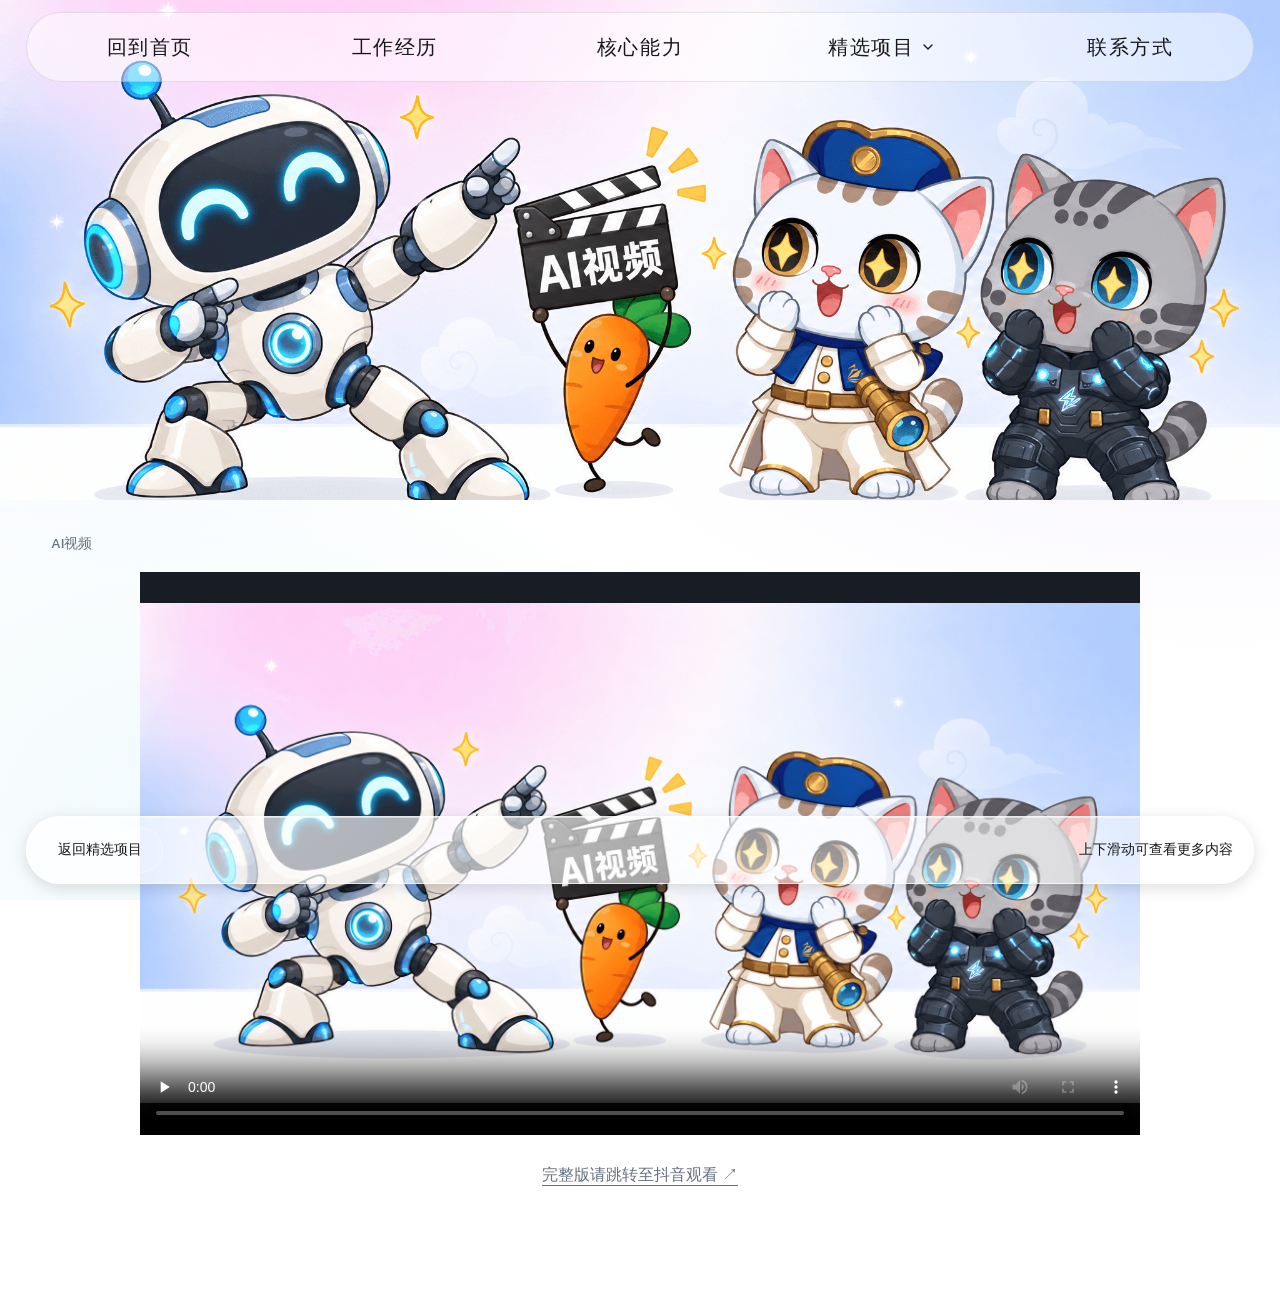
==== projects/ai-video/index.html @ d6777d45 "Publish portfolio static site" ====
<!DOCTYPE html><html lang="zh-CN"><head><meta charSet="utf-8"/><meta name="viewport" content="width=device-width, initial-scale=1"/><link rel="stylesheet" href="/_next/static/css/index.CGMl-Rq0.css" data-rsc-css-href="/_next/static/css/index.CGMl-Rq0.css" data-precedence="vite-rsc/importer-resources"/><link rel="modulepreload" fetchPriority="low" href="/_next/static/chunks/index-9zAi93hG.js"/><script src="/_next/static/chunks/rolldown-runtime-C60lm6uB.js" type="module" async=""></script><script src="/_next/static/chunks/framework-D_rUT4EX.js" type="module" async=""></script><link rel="modulepreload" href="/_next/static/chunks/layout-segment-context-DvAh7XF1.js" crossorigin=""/><link rel="modulepreload" href="/_next/static/chunks/project-gallery-OTOtSXiR.js" crossorigin=""/><link rel="modulepreload" href="/_next/static/chunks/site-nav-CtSEL5a1.js" crossorigin=""/><title>钟成 -- 品牌与视觉设计师</title><meta name="description" content="钟成的品牌、视觉、平面与 AI 创意作品集。"/><meta property="og:title" content="钟成 -- 品牌与视觉设计师"/><meta property="og:description" content="10年品牌与视觉设计 · 4年AI创意实践"/><meta property="og:image" content="https://zcxv88889.github.io/og.png"/><meta property="og:image:width" content="1672"/><meta property="og:image:height" content="941"/><meta property="og:image:alt" content="钟成品牌与视觉设计师作品集"/><meta name="twitter:card" content="summary_large_image"/><meta name="twitter:title" content="钟成 -- 品牌与视觉设计师"/><meta name="twitter:description" content="10年品牌与视觉设计 · 4年AI创意实践"/><meta name="twitter:image" content="https://zcxv88889.github.io/og.png"/><script>Object.assign(((self[Symbol.for("vinext.navigationRuntime")]??={bootstrap:{routeManifest:null},functions:{}}).bootstrap.rsc??={rsc:[]}),{params:{"slug":"ai-video"},nav:{"pathname":"/projects/ai-video","searchParams":[]}})</script><link rel="modulepreload" href="/_next/static/chunks/index-9zAi93hG.js" />
</head><body><nav class="nav global-nav" aria-label="主导航"><a href="/#top">回到首页</a><a href="/#experience">工作经历</a><a href="/#about">核心能力</a><div class="nav-projects"><a href="/#projects">精选项目</a><button type="button" tabindex="0" data-base-ui-click-trigger="" id="base-ui-_R_7q5i_" aria-haspopup="dialog" aria-expanded="false" data-slot="popover-trigger" aria-label="展开精选项目分类" class="nav-projects-toggle"><svg xmlns="http://www.w3.org/2000/svg" width="16" height="16" viewBox="0 0 24 24" fill="none" stroke="currentColor" stroke-width="2" stroke-linecap="round" stroke-linejoin="round" class="lucide lucide-chevron-down" aria-hidden="true"><path d="m6 9 6 6 6-6"></path></svg></button></div><a href="/#collaborate">联系方式</a></nav><main class="project-gallery" aria-label="AI视频"><div class="project-gallery-banner project-gallery-banner-marketing"><img src="/ai-video-banner.png" alt="AI视频：片场开拍插画"/></div><div class="project-gallery-content"><div class="project-gallery-works" data-case="ai-video-01" id="selected-project-content" role="region" aria-label="AI视频"><section aria-label="AI视频"><h3 class="project-case-label project-photos-heading">AI视频</h3><video class="ai-video-player" controls="" playsInline="" preload="none" poster="/ai-video-banner.png" aria-label="AI视频作品播放器"><source src="/ai-video-feature.mp4" type="video/mp4"/>您的浏览器不支持在线播放，<a href="/ai-video-feature.mp4">点击打开视频</a>。</video><p class="ai-video-full-link"><a href="https://v.douyin.com/sTsVPEuSEDo/" target="_blank" rel="noopener noreferrer">完整版请跳转至抖音观看 <span aria-hidden="true">↗</span></a></p></section></div><div class="project-gallery-bottom"><div class="project-gallery-meta"><a href="/#projects">返回精选项目</a><span>上下滑动可查看更多内容</span></div></div></div></main><script type="module" src="/_next/static/chunks/index-9zAi93hG.js" id="_R_" async=""></script><script>((self[Symbol.for("vinext.navigationRuntime")]??={bootstrap:{routeManifest:null},functions:{}}).bootstrap.rsc??={rsc:[]}).rsc.push("0:{\"page:/projects/ai-video\":\"$L1\",\"layout:/\":\"$L2\",\"route:/projects/ai-video\":\"$L3\",\"__route\":\"route:/projects/ai-video\",\"__interceptionContext\":null,\"__layoutIds\":[\"layout:/\"],\"__rootLayout\":\"/\",\"__bfcacheSegmentIdentities\":{\"layout:/\":\"[\\\"layout\\\",\\\"layout:/\\\",\\\"root-boundary:/\\\",\\\"\\\"]\",\"page:/projects/ai-video\":\"[\\\"page\\\",\\\"page:/projects/:slug\\\",\\\"root-boundary:/\\\",\\\"[\\\\\\\"projects\\\\\\\",\\\\\\\"slug|ai-video|d\\\\\\\"]\\\"]\"},\"__srcPage\":[\"projects\",\"[slug]\",\"page\"],\"__layoutFlags\":{\"layout:/\":\"s\"},\"__artifactCompatibility\":{\"schemaVersion\":1,\"graphVersion\":\"app-route-graph:e2b6660f752f1534\",\"deploymentVersion\":\"f3a3fbb9-f175-4b48-aece-8e1b53c9107e\",\"appElementsSchemaVersion\":1,\"rscPayloadSchemaVersion\":1,\"rootBoundaryId\":\"/\",\"renderEpoch\":null}}\n")</script><script>((self[Symbol.for("vinext.navigationRuntime")]??={bootstrap:{routeManifest:null},functions:{}}).bootstrap.rsc??={rsc:[]}).rsc.push("4:I[\"43cf55674ce6\",[],\"Children\",1]\n")</script><script>((self[Symbol.for("vinext.navigationRuntime")]??={bootstrap:{routeManifest:null},functions:{}}).bootstrap.rsc??={rsc:[]}).rsc.push("5:I[\"dd56a6b5ee16\",[],\"GlobalErrorBoundary\",1]\n")</script><script>((self[Symbol.for("vinext.navigationRuntime")]??={bootstrap:{routeManifest:null},functions:{}}).bootstrap.rsc??={rsc:[]}).rsc.push("6:I[\"9b166222c86a\",[],\"default\",1]\n")</script><script>((self[Symbol.for("vinext.navigationRuntime")]??={bootstrap:{routeManifest:null},functions:{}}).bootstrap.rsc??={rsc:[]}).rsc.push("7:I[\"dd56a6b5ee16\",[],\"ErrorBoundary\",1]\n")</script><script>((self[Symbol.for("vinext.navigationRuntime")]??={bootstrap:{routeManifest:null},functions:{}}).bootstrap.rsc??={rsc:[]}).rsc.push("8:I[\"1fb13a061f46\",[],\"LayoutSegmentProvider\",1]\n")</script><script>((self[Symbol.for("vinext.navigationRuntime")]??={bootstrap:{routeManifest:null},functions:{}}).bootstrap.rsc??={rsc:[]}).rsc.push("9:I[\"43cf55674ce6\",[],\"Slot\",1]\n")</script><script>((self[Symbol.for("vinext.navigationRuntime")]??={bootstrap:{routeManifest:null},functions:{}}).bootstrap.rsc??={rsc:[]}).rsc.push("a:I[\"dd56a6b5ee16\",[],\"NotFoundBoundary\",1]\n")</script><script>((self[Symbol.for("vinext.navigationRuntime")]??={bootstrap:{routeManifest:null},functions:{}}).bootstrap.rsc??={rsc:[]}).rsc.push("b:I[\"ecb42ad1e08d\",[],\"AppRouterScrollTarget\",1]\n")</script><script>((self[Symbol.for("vinext.navigationRuntime")]??={bootstrap:{routeManifest:null},functions:{}}).bootstrap.rsc??={rsc:[]}).rsc.push("c:I[\"dd56a6b5ee16\",[],\"RedirectBoundary\",1]\n")</script><script>((self[Symbol.for("vinext.navigationRuntime")]??={bootstrap:{routeManifest:null},functions:{}}).bootstrap.rsc??={rsc:[]}).rsc.push(":HL[\"/_next/static/css/index.CGMl-Rq0.css\",\"style\"     ]\n")</script><script>((self[Symbol.for("vinext.navigationRuntime")]??={bootstrap:{routeManifest:null},functions:{}}).bootstrap.rsc??={rsc:[]}).rsc.push("2:[[[\"$\",\"link\",\"css:/_next/static/css/index.CGMl-Rq0.css\",{\"rel\":\"stylesheet\",\"precedence\":\"vite-rsc/importer-resources\",\"href\":\"/_next/static/css/index.CGMl-Rq0.css\",\"data-rsc-css-href\":\"/_next/static/css/index.CGMl-Rq0.css\"}],\"$undefined\"],[\"$\",\"html\",null,{\"lang\":\"zh-CN\",\"children\":[\"$\",\"body\",null,{\"children\":[\"$\",\"$L4\",null,{}]}]}]]\n")</script><script>((self[Symbol.for("vinext.navigationRuntime")]??={bootstrap:{routeManifest:null},functions:{}}).bootstrap.rsc??={rsc:[]}).rsc.push("3:[[[\"$\",\"meta\",null,{\"charSet\":\"utf-8\"}],[[\"$\",\"title\",\"0\",{\"children\":\"钟成 -- 品牌与视觉设计师\"}],[\"$\",\"meta\",\"1\",{\"name\":\"description\",\"content\":\"钟成的品牌、视觉、平面与 AI 创意作品集。\"}],[\"$\",\"meta\",\"2\",{\"property\":\"og:title\",\"content\":\"钟成 -- 品牌与视觉设计师\"}],[\"$\",\"meta\",\"3\",{\"property\":\"og:description\",\"content\":\"10年品牌与视觉设计 · 4年AI创意实践\"}],[\"$\",\"meta\",\"4\",{\"property\":\"og:image\",\"content\":\"https://zcxv88889.github.io/og.png\"}],[\"$\",\"meta\",\"5\",{\"property\":\"og:image:width\",\"content\":\"1672\"}],[\"$\",\"meta\",\"6\",{\"property\":\"og:image:height\",\"content\":\"941\"}],[\"$\",\"meta\",\"7\",{\"property\":\"og:image:alt\",\"content\":\"钟成品牌与视觉设计师作品集\"}],[\"$\",\"meta\",\"8\",{\"name\":\"twitter:card\",\"content\":\"summary_large_image\"}],[\"$\",\"meta\",\"9\",{\"name\":\"twitter:title\",\"content\":\"钟成 -- 品牌与视觉设计师\"}],[\"$\",\"meta\",\"10\",{\"name\":\"twitter:description\",\"content\":\"10年品牌与视觉设计 · 4年AI创意实践\"}],[\"$\",\"meta\",\"11\",{\"name\":\"twitter:image\",\"content\":\"https://zcxv88889.github.io/og.png\"}]],[[\"$\",\"meta\",\"0\",{\"name\":\"viewport\",\"content\":\"width=device-width, initial-scale=1\"}]]],[\"$\",\"$L5\",null,{\"fallback\":\"$6\",\"children\":[\"$\",\"$L7\",null,{\"fallback\":\"$6\",\"children\":[\"$\",\"$L8\",null,{\"providerId\":\"layout:/\",\"segmentMap\":{\"children\":[\"projects\",\"ai-video\"]},\"children\":[\"$\",\"$L9\",null,{\"id\":\"layout:/\",\"parallelSlots\":\"$undefined\",\"children\":[\"$\",\"$La\",null,{\"resetKey\":\"projects\",\"fallback\":[[\"$\",\"title\",null,{\"children\":\"404: This page could not be found.\"}],[\"$\",\"div\",null,{\"style\":{\"fontFamily\":\"system-ui,\\\"Segoe UI\\\",Roboto,Helvetica,Arial,sans-serif,\\\"Apple Color Emoji\\\",\\\"Segoe UI Emoji\\\"\",\"height\":\"100vh\",\"textAlign\":\"center\",\"display\":\"flex\",\"flexDirection\":\"column\",\"alignItems\":\"center\",\"justifyContent\":\"center\"},\"children\":[\"$\",\"div\",null,{\"children\":[[\"$\",\"style\",null,{\"dangerouslySetInnerHTML\":{\"__html\":\"body{color:#000;background:#fff;margin:0}.next-error-h1{border-right:1px solid rgba(0,0,0,.3)}@media (prefers-color-scheme:dark){body{color:#fff;background:#000}.next-error-h1{border-right:1px solid rgba(255,255,255,.3)}}\"}}],[\"$\",\"h1\",null,{\"className\":\"next-error-h1\",\"style\":{\"display\":\"inline-block\",\"margin\":\"0 20px 0 0\",\"padding\":\"0 23px 0 0\",\"fontSize\":24,\"fontWeight\":500,\"verticalAlign\":\"top\",\"lineHeight\":\"49px\"},\"children\":404}],[\"$\",\"div\",null,{\"style\":{\"display\":\"inline-block\"},\"children\":[\"$\",\"h2\",null,{\"style\":{\"fontSize\":14,\"fontWeight\":400,\"lineHeight\":\"49px\",\"margin\":0},\"children\":\"This page could not be found.\"}]}]]}]}]],\"children\":[\"$\",\"$Lb\",null,{\"children\":[\"$\",\"$Lc\",null,{\"children\":[[\"$\",\"$L8\",null,{\"providerId\":\"page:/projects/ai-video\",\"segmentMap\":{\"children\":[\"__PAGE__\"]},\"children\":[\"$\",\"$L9\",null,{\"id\":\"page:/projects/ai-video\"}]}],null]}]}]}]}]}]}]}],null,null]\n")</script><script>((self[Symbol.for("vinext.navigationRuntime")]??={bootstrap:{routeManifest:null},functions:{}}).bootstrap.rsc??={rsc:[]}).rsc.push("d:I[\"7d9bc3c81896\",[],\"ProjectGallery\",1]\n")</script><script>((self[Symbol.for("vinext.navigationRuntime")]??={bootstrap:{routeManifest:null},functions:{}}).bootstrap.rsc??={rsc:[]}).rsc.push("1:[\"$\",\"$Ld\",null,{\"project\":{\"slug\":\"ai-video\",\"tag\":\"AI创作 / 动态影像\",\"title\":\"AI视频\",\"note\":\"运用AI工具探索视频创作与动态视觉表达。\",\"stat\":\"\",\"images\":[{\"src\":\"/zhaogang-youth-poster.jpg\",\"title\":\"五四青年节海报\"},{\"src\":\"/ronghetang-packaging.jpg\",\"title\":\"荣和堂包装设计\"},{\"src\":\"/huaang-cdie-home.jpg\",\"title\":\"CDIE 官网设计\"},{\"src\":\"/dahongqiao-detail.jpg\",\"title\":\"产品详情页设计\"},{\"src\":\"/yintang-poster.jpg\",\"title\":\"印堂活动海报\"}],\"galleryProjects\":[{\"id\":\"ai-video-01\",\"title\":\"AI视频\",\"cover\":\"\",\"images\":[]}]}}]\n")</script><script>Object.assign(((self[Symbol.for("vinext.navigationRuntime")]??={bootstrap:{routeManifest:null},functions:{}}).bootstrap.rsc??={rsc:[]}),{"initialCacheKind":"static"});((self[Symbol.for("vinext.navigationRuntime")]??={bootstrap:{routeManifest:null},functions:{}}).bootstrap.rsc??={rsc:[]}).done=true</script></body></html>
---- _next/static/css/index.CGMl-Rq0.css ----
@import "https://fonts.googleapis.com/css2?family=Kanit:wght@300;400;500;600;700;800;900&display=swap";@layer properties{@supports (((-webkit-hyphens:none)) and (not (margin-trim:inline))) or ((-moz-orient:inline) and (not (color:rgb(from red r g b)))){:root,:host{--shimmer-angle:20deg}*,:before,:after{--tw-translate-x:0;--tw-translate-y:0;--tw-translate-z:0;--tw-rotate-x:initial;--tw-rotate-y:initial;--tw-rotate-z:initial;--tw-skew-x:initial;--tw-skew-y:initial;--tw-scroll-snap-strictness:proximity;--tw-space-x-reverse:0;--tw-border-style:solid;--tw-leading:initial;--tw-font-weight:initial;--tw-tracking:initial;--tw-ordinal:initial;--tw-slashed-zero:initial;--tw-numeric-figure:initial;--tw-numeric-spacing:initial;--tw-numeric-fraction:initial;--tw-shadow:0 0 #0000;--tw-shadow-color:initial;--tw-shadow-alpha:100%;--tw-inset-shadow:0 0 #0000;--tw-inset-shadow-color:initial;--tw-inset-shadow-alpha:100%;--tw-ring-color:initial;--tw-ring-shadow:0 0 #0000;--tw-inset-ring-color:initial;--tw-inset-ring-shadow:0 0 #0000;--tw-ring-inset:initial;--tw-ring-offset-width:0px;--tw-ring-offset-color:#fff;--tw-ring-offset-shadow:0 0 #0000;--tw-outline-style:solid;--tw-duration:initial;--tw-ease:initial;--tw-content:"";--tw-scale-x:1;--tw-scale-y:1;--tw-scale-z:1;--tw-blur:initial;--tw-brightness:initial;--tw-contrast:initial;--tw-grayscale:initial;--tw-hue-rotate:initial;--tw-invert:initial;--tw-opacity:initial;--tw-saturate:initial;--tw-sepia:initial;--tw-drop-shadow:initial;--tw-drop-shadow-color:initial;--tw-drop-shadow-alpha:100%;--tw-drop-shadow-size:initial;--tw-backdrop-blur:initial;--tw-backdrop-brightness:initial;--tw-backdrop-contrast:initial;--tw-backdrop-grayscale:initial;--tw-backdrop-hue-rotate:initial;--tw-backdrop-invert:initial;--tw-backdrop-opacity:initial;--tw-backdrop-saturate:initial;--tw-backdrop-sepia:initial;--tw-animation-delay:0s;--tw-animation-direction:normal;--tw-animation-duration:initial;--tw-animation-fill-mode:none;--tw-animation-iteration-count:1;--tw-enter-blur:0;--tw-enter-opacity:1;--tw-enter-rotate:0;--tw-enter-scale:1;--tw-enter-translate-x:0;--tw-enter-translate-y:0;--tw-exit-blur:0;--tw-exit-opacity:1;--tw-exit-rotate:0;--tw-exit-scale:1;--tw-exit-translate-x:0;--tw-exit-translate-y:0;--scroll-fade-t:0px;--scroll-fade-b:0px;--scroll-fade-s:0px;--scroll-fade-e:0px;--scroll-fade-mask:initial;--shimmer-image:initial;--shimmer-text-fill:initial}::backdrop{--tw-translate-x:0;--tw-translate-y:0;--tw-translate-z:0;--tw-rotate-x:initial;--tw-rotate-y:initial;--tw-rotate-z:initial;--tw-skew-x:initial;--tw-skew-y:initial;--tw-scroll-snap-strictness:proximity;--tw-space-x-reverse:0;--tw-border-style:solid;--tw-leading:initial;--tw-font-weight:initial;--tw-tracking:initial;--tw-ordinal:initial;--tw-slashed-zero:initial;--tw-numeric-figure:initial;--tw-numeric-spacing:initial;--tw-numeric-fraction:initial;--tw-shadow:0 0 #0000;--tw-shadow-color:initial;--tw-shadow-alpha:100%;--tw-inset-shadow:0 0 #0000;--tw-inset-shadow-color:initial;--tw-inset-shadow-alpha:100%;--tw-ring-color:initial;--tw-ring-shadow:0 0 #0000;--tw-inset-ring-color:initial;--tw-inset-ring-shadow:0 0 #0000;--tw-ring-inset:initial;--tw-ring-offset-width:0px;--tw-ring-offset-color:#fff;--tw-ring-offset-shadow:0 0 #0000;--tw-outline-style:solid;--tw-duration:initial;--tw-ease:initial;--tw-content:"";--tw-scale-x:1;--tw-scale-y:1;--tw-scale-z:1;--tw-blur:initial;--tw-brightness:initial;--tw-contrast:initial;--tw-grayscale:initial;--tw-hue-rotate:initial;--tw-invert:initial;--tw-opacity:initial;--tw-saturate:initial;--tw-sepia:initial;--tw-drop-shadow:initial;--tw-drop-shadow-color:initial;--tw-drop-shadow-alpha:100%;--tw-drop-shadow-size:initial;--tw-backdrop-blur:initial;--tw-backdrop-brightness:initial;--tw-backdrop-contrast:initial;--tw-backdrop-grayscale:initial;--tw-backdrop-hue-rotate:initial;--tw-backdrop-invert:initial;--tw-backdrop-opacity:initial;--tw-backdrop-saturate:initial;--tw-backdrop-sepia:initial;--tw-animation-delay:0s;--tw-animation-direction:normal;--tw-animation-duration:initial;--tw-animation-fill-mode:none;--tw-animation-iteration-count:1;--tw-enter-blur:0;--tw-enter-opacity:1;--tw-enter-rotate:0;--tw-enter-scale:1;--tw-enter-translate-x:0;--tw-enter-translate-y:0;--tw-exit-blur:0;--tw-exit-opacity:1;--tw-exit-rotate:0;--tw-exit-scale:1;--tw-exit-translate-x:0;--tw-exit-translate-y:0;--scroll-fade-t:0px;--scroll-fade-b:0px;--scroll-fade-s:0px;--scroll-fade-e:0px;--scroll-fade-mask:initial;--shimmer-image:initial;--shimmer-text-fill:initial}}}@layer theme{:root,:host{--font-sans:ui-sans-serif, system-ui, sans-serif, "Apple Color Emoji", "Segoe UI Emoji", "Segoe UI Symbol", "Noto Color Emoji";--font-mono:ui-monospace, SFMono-Regular, Menlo, Monaco, Consolas, "Liberation Mono", "Courier New", monospace;--color-black:#000;--color-white:#fff;--spacing:.25rem;--container-xs:20rem;--container-sm:24rem;--text-xs:.75rem;--text-xs--line-height:calc(1 / .75);--text-sm:.875rem;--text-sm--line-height:calc(1.25 / .875);--text-base:1rem;--text-base--line-height:calc(1.5 / 1);--font-weight-normal:400;--font-weight-medium:500;--tracking-tight:-.025em;--tracking-widest:.1em;--leading-tight:1.25;--leading-snug:1.375;--leading-normal:1.5;--leading-relaxed:1.625;--radius-sm:.25rem;--radius-md:.375rem;--radius-lg:.5rem;--radius-xl:.75rem;--radius-2xl:1rem;--radius-4xl:2rem;--ease-in-out:cubic-bezier(.4, 0, .2, 1);--animate-spin:spin 1s linear infinite;--animate-pulse:pulse 2s cubic-bezier(.4, 0, .6, 1) infinite;--blur-xs:4px;--aspect-video:16 / 9;--default-transition-duration:.15s;--default-transition-timing-function:cubic-bezier(.4, 0, .2, 1);--default-font-family:var(--font-sans);--default-mono-font-family:var(--font-mono)}}@layer base{*,:after,:before{box-sizing:border-box;border:0 solid;margin:0;padding:0}::backdrop{box-sizing:border-box;border:0 solid;margin:0;padding:0}::file-selector-button{box-sizing:border-box;border:0 solid;margin:0;padding:0}html,:host{-webkit-text-size-adjust:100%;tab-size:4;line-height:1.5;font-family:var(--default-font-family,ui-sans-serif, system-ui, sans-serif, "Apple Color Emoji", "Segoe UI Emoji", "Segoe UI Symbol", "Noto Color Emoji");font-feature-settings:var(--default-font-feature-settings,normal);font-variation-settings:var(--default-font-variation-settings,normal);-webkit-tap-highlight-color:transparent}hr{height:0;color:inherit;border-top-width:1px}abbr:where([title]){-webkit-text-decoration:underline dotted;text-decoration:underline dotted}h1,h2,h3,h4,h5,h6{font-size:inherit;font-weight:inherit}a{color:inherit;-webkit-text-decoration:inherit;-webkit-text-decoration:inherit;-webkit-text-decoration:inherit;-webkit-text-decoration:inherit;text-decoration:inherit}b,strong{font-weight:bolder}code,kbd,samp,pre{font-family:var(--default-mono-font-family,ui-monospace, SFMono-Regular, Menlo, Monaco, Consolas, "Liberation Mono", "Courier New", monospace);font-feature-settings:var(--default-mono-font-feature-settings,normal);font-variation-settings:var(--default-mono-font-variation-settings,normal);font-size:1em}small{font-size:80%}sub,sup{vertical-align:baseline;font-size:75%;line-height:0;position:relative}sub{bottom:-.25em}sup{top:-.5em}table{text-indent:0;border-color:inherit;border-collapse:collapse}:-moz-focusring{outline:auto}progress{vertical-align:baseline}summary{display:list-item}ol,ul,menu{list-style:none}img,svg,video,canvas,audio,iframe,embed,object{vertical-align:middle;display:block}img,video{max-width:100%;height:auto}button,input,select,optgroup,textarea{font:inherit;font-feature-settings:inherit;font-variation-settings:inherit;letter-spacing:inherit;color:inherit;opacity:1;background-color:#0000;border-radius:0}::file-selector-button{font:inherit;font-feature-settings:inherit;font-variation-settings:inherit;letter-spacing:inherit;color:inherit;opacity:1;background-color:#0000;border-radius:0}:where(select:is([multiple],[size])) optgroup{font-weight:bolder}:where(select:is([multiple],[size])) optgroup option{padding-inline-start:20px}::file-selector-button{margin-inline-end:4px}::placeholder{opacity:1}@supports (not ((-webkit-appearance:-apple-pay-button))) or (contain-intrinsic-size:1px){::placeholder{color:currentColor}@supports (color:color-mix(in lab, red, red)){::placeholder{color:color-mix(in oklab, currentcolor 50%, transparent)}}}textarea{resize:vertical}::-webkit-search-decoration{-webkit-appearance:none}::-webkit-date-and-time-value{min-height:1lh;text-align:inherit}::-webkit-datetime-edit{display:inline-flex}::-webkit-datetime-edit-fields-wrapper{padding:0}::-webkit-datetime-edit{padding-block:0}::-webkit-datetime-edit-year-field{padding-block:0}::-webkit-datetime-edit-month-field{padding-block:0}::-webkit-datetime-edit-day-field{padding-block:0}::-webkit-datetime-edit-hour-field{padding-block:0}::-webkit-datetime-edit-minute-field{padding-block:0}::-webkit-datetime-edit-second-field{padding-block:0}::-webkit-datetime-edit-millisecond-field{padding-block:0}::-webkit-datetime-edit-meridiem-field{padding-block:0}::-webkit-calendar-picker-indicator{line-height:1}:-moz-ui-invalid{box-shadow:none}button,input:where([type=button],[type=reset],[type=submit]){-webkit-appearance:button;appearance:button}::file-selector-button{-webkit-appearance:button;appearance:button}::-webkit-inner-spin-button{height:auto}::-webkit-outer-spin-button{height:auto}[hidden]:where(:not([hidden=until-found])){display:none!important}}@layer components;@layer utilities{.\@container\/card-header{container:card-header/inline-size}.\@container\/field-group{container:field-group/inline-size}.pointer-events-auto{pointer-events:auto}.pointer-events-none{pointer-events:none}.invisible{visibility:hidden}.visible{visibility:visible}.sr-only{clip-path:inset(50%);white-space:nowrap;border-width:0;width:1px;height:1px;margin:-1px;padding:0;position:absolute;overflow:hidden}.absolute{position:absolute}.fixed{position:fixed}.relative{position:relative}.sticky{position:sticky}.inset-0{inset:calc(var(--spacing) * 0)}.inset-x-0{inset-inline:calc(var(--spacing) * 0)}.inset-x-4{inset-inline:calc(var(--spacing) * 4)}.inset-y-0{inset-block:calc(var(--spacing) * 0)}.\!start{inset-inline-start:var(--spacing)!important}.inset-s-1\/2{inset-inline-start:50%}.start{inset-inline-start:var(--spacing)}.end{inset-inline-end:var(--spacing)}.-top-12{top:calc(var(--spacing) * -12)}.top-0{top:calc(var(--spacing) * 0)}.top-1\.5{top:calc(var(--spacing) * 1.5)}.top-1\/2{top:50%}.top-1\/3{top:33.3333%}.top-2{top:calc(var(--spacing) * 2)}.top-3{top:calc(var(--spacing) * 3)}.top-3\.5{top:calc(var(--spacing) * 3.5)}.top-\[60\%\]{top:60%}.top-full{top:100%}.top-px{top:1px}.-right-12{right:calc(var(--spacing) * -12)}.right-0{right:calc(var(--spacing) * 0)}.right-1{right:calc(var(--spacing) * 1)}.right-2{right:calc(var(--spacing) * 2)}.right-2\.5{right:calc(var(--spacing) * 2.5)}.right-3{right:calc(var(--spacing) * 3)}.-bottom-12{bottom:calc(var(--spacing) * -12)}.bottom-0{bottom:calc(var(--spacing) * 0)}.bottom-4{bottom:calc(var(--spacing) * 4)}.-left-12{left:calc(var(--spacing) * -12)}.left-1\.5{left:calc(var(--spacing) * 1.5)}.left-1\/2{left:50%}.left-3{left:calc(var(--spacing) * 3)}.isolate{isolation:isolate}.z-0{z-index:0}.z-1{z-index:1}.z-10{z-index:10}.z-20{z-index:20}.z-50{z-index:50}.z-\[calc\(1000-var\(--toast-index\)\)\]{z-index:calc(1000 - var(--toast-index))}.order-first{order:-9999}.order-last{order:9999}.col-start-2{grid-column-start:2}.row-span-2{grid-row:span 2/span 2}.row-start-1{grid-row-start:1}.m-\(--drawer-inset\,0px\){margin:var(--drawer-inset,0px)}.-mx-1{margin-inline:calc(var(--spacing) * -1)}.-mx-4{margin-inline:calc(var(--spacing) * -4)}.mx-2{margin-inline:calc(var(--spacing) * 2)}.mx-3\.5{margin-inline:calc(var(--spacing) * 3.5)}.mx-auto{margin-inline:auto}.-my-2{margin-block:calc(var(--spacing) * -2)}.my-0\.5{margin-block:calc(var(--spacing) * .5)}.my-1{margin-block:calc(var(--spacing) * 1)}.my-2{margin-block:calc(var(--spacing) * 2)}.my-auto{margin-block:auto}.-mt-4{margin-top:calc(var(--spacing) * -4)}.mt-0\.5{margin-top:calc(var(--spacing) * .5)}.mt-2{margin-top:calc(var(--spacing) * 2)}.mt-4{margin-top:calc(var(--spacing) * 4)}.mt-auto{margin-top:auto}.-mb-4{margin-bottom:calc(var(--spacing) * -4)}.mb-1\.5{margin-bottom:calc(var(--spacing) * 1.5)}.mb-2{margin-bottom:calc(var(--spacing) * 2)}.-ml-1{margin-left:calc(var(--spacing) * -1)}.-ml-4{margin-left:calc(var(--spacing) * -4)}.ml-1{margin-left:calc(var(--spacing) * 1)}.ml-4{margin-left:calc(var(--spacing) * 4)}.ml-auto{margin-left:auto}.line-clamp-1{-webkit-line-clamp:1;-webkit-box-orient:vertical;display:-webkit-box;overflow:hidden}.line-clamp-2{-webkit-line-clamp:2;-webkit-box-orient:vertical;display:-webkit-box;overflow:hidden}.no-scrollbar{-ms-overflow-style:none;scrollbar-width:none}.no-scrollbar::-webkit-scrollbar{display:none}.block{display:block}.flex{display:flex}.grid{display:grid}.hidden{display:none}.inline-flex{display:inline-flex}.table{display:table}.table-caption{display:table-caption}.table-cell{display:table-cell}.table-row{display:table-row}.field-sizing-content{field-sizing:content}.aspect-\(--ratio\){aspect-ratio:var(--ratio)}.aspect-square{aspect-ratio:1}.aspect-video{aspect-ratio:var(--aspect-video)}.size-\(--cell-size\){width:var(--cell-size);height:var(--cell-size)}.size-2{width:calc(var(--spacing) * 2);height:calc(var(--spacing) * 2)}.size-2\.5{width:calc(var(--spacing) * 2.5);height:calc(var(--spacing) * 2.5)}.size-3{width:calc(var(--spacing) * 3);height:calc(var(--spacing) * 3)}.size-4{width:calc(var(--spacing) * 4);height:calc(var(--spacing) * 4)}.size-5{width:calc(var(--spacing) * 5);height:calc(var(--spacing) * 5)}.size-6{width:calc(var(--spacing) * 6);height:calc(var(--spacing) * 6)}.size-7{width:calc(var(--spacing) * 7);height:calc(var(--spacing) * 7)}.size-8{width:calc(var(--spacing) * 8);height:calc(var(--spacing) * 8)}.size-9{width:calc(var(--spacing) * 9);height:calc(var(--spacing) * 9)}.size-10{width:calc(var(--spacing) * 10);height:calc(var(--spacing) * 10)}.size-auto{width:auto;height:auto}.size-full{width:100%;height:100%}.h-\(--accordion-panel-height\){height:var(--accordion-panel-height)}.h-\(--cell-size\){height:var(--cell-size)}.h-\(--drawer-content-height\){height:var(--drawer-content-height)}.h-\(--height\){height:var(--height)}.h-\(--popup-height\){height:var(--popup-height)}.h-\(--positioner-height\){height:var(--positioner-height)}.h-1{height:calc(var(--spacing) * 1)}.h-1\.5{height:calc(var(--spacing) * 1.5)}.h-2{height:calc(var(--spacing) * 2)}.h-2\.5{height:calc(var(--spacing) * 2.5)}.h-4{height:calc(var(--spacing) * 4)}.h-5{height:calc(var(--spacing) * 5)}.h-6{height:calc(var(--spacing) * 6)}.h-7{height:calc(var(--spacing) * 7)}.h-8{height:calc(var(--spacing) * 8)}.h-8\!{height:calc(var(--spacing) * 8)!important}.h-9{height:calc(var(--spacing) * 9)}.h-10{height:calc(var(--spacing) * 10)}.h-12{height:calc(var(--spacing) * 12)}.h-\[calc\(--spacing\(5\.25\)\)\]{height:calc(calc(var(--spacing) * 5.25))}.h-\[calc\(100\%-1px\)\]{height:calc(100% - 1px)}.h-auto{height:auto}.h-full{height:100%}.h-max{height:max-content}.h-px{height:1px}.h-svh{height:100svh}.max-h-\(--available-height\){max-height:var(--available-height)}.max-h-\(--drawer-content-max-height\,none\){max-height:var(--drawer-content-max-height,none)}.max-h-72{max-height:calc(var(--spacing) * 72)}.max-h-\[min\(calc\(--spacing\(72\)---spacing\(9\)\)\,calc\(var\(--available-height\)---spacing\(9\)\)\)\]{max-height:min(calc(calc(var(--spacing) * 72) - calc(var(--spacing) * 9)), calc(var(--available-height) - calc(var(--spacing) * 9)))}.min-h-0{min-height:calc(var(--spacing) * 0)}.min-h-4{min-height:calc(var(--spacing) * 4)}.min-h-8{min-height:calc(var(--spacing) * 8)}.min-h-16{min-height:calc(var(--spacing) * 16)}.min-h-dvh{min-height:100dvh}.min-h-full{min-height:100%}.min-h-svh{min-height:100svh}.w-\(--anchor-width\){width:var(--anchor-width)}.w-\(--cell-size\){width:var(--cell-size)}.w-\(--drawer-content-width\,auto\){width:var(--drawer-content-width,auto)}.w-\(--popup-width\){width:var(--popup-width)}.w-\(--positioner-width\){width:var(--positioner-width)}.w-\(--sidebar-width\){width:var(--sidebar-width)}.w-0{width:calc(var(--spacing) * 0)}.w-1{width:calc(var(--spacing) * 1)}.w-2{width:calc(var(--spacing) * 2)}.w-2\.5{width:calc(var(--spacing) * 2.5)}.w-4{width:calc(var(--spacing) * 4)}.w-5{width:calc(var(--spacing) * 5)}.w-10{width:calc(var(--spacing) * 10)}.w-24{width:calc(var(--spacing) * 24)}.w-64{width:calc(var(--spacing) * 64)}.w-72{width:calc(var(--spacing) * 72)}.w-auto{width:auto}.w-fit{width:fit-content}.w-full{width:100%}.w-max{width:max-content}.w-px{width:1px}.max-w-\(--available-width\){max-width:var(--available-width)}.max-w-\(--skeleton-width\){max-width:var(--skeleton-width)}.max-w-\[80\%\]{max-width:80%}.max-w-\[calc\(100\%-2rem\)\]{max-width:calc(100% - 2rem)}.max-w-full{max-width:100%}.max-w-max{max-width:max-content}.max-w-sm{max-width:var(--container-sm)}.max-w-xs{max-width:var(--container-xs)}.min-w-\(--cell-size\){min-width:var(--cell-size)}.min-w-0{min-width:calc(var(--spacing) * 0)}.min-w-5{min-width:calc(var(--spacing) * 5)}.min-w-7{min-width:calc(var(--spacing) * 7)}.min-w-8{min-width:calc(var(--spacing) * 8)}.min-w-9{min-width:calc(var(--spacing) * 9)}.min-w-16{min-width:calc(var(--spacing) * 16)}.min-w-32{min-width:calc(var(--spacing) * 32)}.min-w-36{min-width:calc(var(--spacing) * 36)}.min-w-40{min-width:calc(var(--spacing) * 40)}.min-w-\[96px\]{min-width:96px}.min-w-\[calc\(var\(--anchor-width\)\+--spacing\(7\)\)\]{min-width:calc(var(--anchor-width) + calc(var(--spacing) * 7))}.flex-1{flex:1}.shrink-0{flex-shrink:0}.grow{flex-grow:1}.grow-0{flex-grow:0}.basis-full{flex-basis:100%}.caption-bottom{caption-side:bottom}.border-collapse{border-collapse:collapse}.origin-\(--transform-origin\){transform-origin:var(--transform-origin)}.origin-bottom{transform-origin:bottom}.-translate-x-1\/2{--tw-translate-x:calc(calc(1 / 2 * 100%) * -1);translate:var(--tw-translate-x) var(--tw-translate-y)}.-translate-x-px{--tw-translate-x:-1px;translate:var(--tw-translate-x) var(--tw-translate-y)}.translate-x-px{--tw-translate-x:1px;translate:var(--tw-translate-x) var(--tw-translate-y)}.-translate-y-1\/2{--tw-translate-y:calc(calc(1 / 2 * 100%) * -1);translate:var(--tw-translate-x) var(--tw-translate-y)}.-translate-y-3\/4{--tw-translate-y:calc(calc(3 / 4 * 100%) * -1);translate:var(--tw-translate-x) var(--tw-translate-y)}.translate-y-0{--tw-translate-y:calc(var(--spacing) * 0);translate:var(--tw-translate-x) var(--tw-translate-y)}.translate-y-3\/4{--tw-translate-y:calc(3 / 4 * 100%);translate:var(--tw-translate-x) var(--tw-translate-y)}.translate-y-\[calc\(-50\%-2px\)\]{--tw-translate-y:calc(-50% - 2px);translate:var(--tw-translate-x) var(--tw-translate-y)}.rotate-45{rotate:45deg}.rotate-90{rotate:90deg}.\[transform\:translateX\(var\(--toast-swipe-movement-x\)\)_translateY\(calc\(var\(--toast-swipe-movement-y\)-\(var\(--toast-index\)\*var\(--peek\)\)-\(var\(--shrink\)\*var\(--height\)\)\)\)_scale\(var\(--scale\)\)\]{transform:translateX(var(--toast-swipe-movement-x)) translateY(calc(var(--toast-swipe-movement-y) - (var(--toast-index) * var(--peek)) - (var(--shrink) * var(--height)))) scale(var(--scale))}.transform{transform:var(--tw-rotate-x,) var(--tw-rotate-y,) var(--tw-rotate-z,) var(--tw-skew-x,) var(--tw-skew-y,)}.transform-\[translate3d\(var\(--translate-x\,0px\)\,var\(--translate-y\,0px\)\,0\)_scale\(var\(--stack-scale\)\)\]{transform:translate3d(var(--translate-x,0px),var(--translate-y,0px),0) scale(var(--stack-scale))}.scroll-fade-x{--_scroll-fade-size-s:var(--scroll-fade-s-size,var(--scroll-fade-size,min(12%, calc(var(--spacing) * 10))));--_scroll-fade-size-e:var(--scroll-fade-e-size,var(--scroll-fade-size,min(12%, calc(var(--spacing) * 10))));--scroll-fade-inline:linear-gradient(to right, transparent 0, #000 var(--scroll-fade-s,0px), #000 calc(100% - var(--scroll-fade-e,0px)), transparent 100%)}.scroll-fade-x:where([dir=rtl],[dir=rtl] *){--scroll-fade-inline:linear-gradient(to left, transparent 0, #000 var(--scroll-fade-s,0px), #000 calc(100% - var(--scroll-fade-e,0px)), transparent 100%)}.scroll-fade-x{-webkit-mask-image:var(--scroll-fade-mask,var(--scroll-fade-inline));-webkit-mask-image:var(--scroll-fade-mask,var(--scroll-fade-inline));-webkit-mask-image:var(--scroll-fade-mask,var(--scroll-fade-inline));-webkit-mask-image:var(--scroll-fade-mask,var(--scroll-fade-inline));mask-image:var(--scroll-fade-mask,var(--scroll-fade-inline));-webkit-mask-composite:source-in;-webkit-mask-composite:source-in;-webkit-mask-composite:source-in;-webkit-mask-repeat:no-repeat;mask-repeat:no-repeat;-webkit-mask-composite:source-in;mask-composite:intersect}@supports (animation-timeline:scroll()){.scroll-fade-x{animation:1ms ease-in-out scroll-fade-reveal-s,1ms ease-in-out scroll-fade-reveal-e;animation-timeline:scroll(self inline),scroll(self inline);animation-range:0 var(--scroll-fade-reveal,calc(var(--spacing) * 24)), calc(100% - var(--scroll-fade-reveal,calc(var(--spacing) * 24))) 100%;animation-fill-mode:both}}@supports not (animation-timeline:scroll()){.scroll-fade-x{--scroll-fade-s:var(--_scroll-fade-size-s);--scroll-fade-e:var(--_scroll-fade-size-e)}}.scroll-fade-b{--_scroll-fade-size-b:var(--scroll-fade-b-size,var(--scroll-fade-size,min(12%, calc(var(--spacing) * 10))));--scroll-fade-mask:linear-gradient(to bottom, #000 0, #000 calc(100% - var(--scroll-fade-b,0px)), transparent 100%);-webkit-mask-image:var(--scroll-fade-mask);-webkit-mask-image:var(--scroll-fade-mask);-webkit-mask-image:var(--scroll-fade-mask);-webkit-mask-image:var(--scroll-fade-mask);mask-image:var(--scroll-fade-mask);-webkit-mask-composite:source-in;-webkit-mask-composite:source-in;-webkit-mask-composite:source-in;-webkit-mask-repeat:no-repeat;mask-repeat:no-repeat;-webkit-mask-composite:source-in;mask-composite:intersect}@supports (animation-timeline:scroll()){.scroll-fade-b{animation:1ms ease-in-out scroll-fade-reveal-b;animation-timeline:scroll(self y);animation-range:calc(100% - var(--scroll-fade-reveal,calc(var(--spacing) * 24))) 100%;animation-fill-mode:both}}@supports not (animation-timeline:scroll()){.scroll-fade-b{--scroll-fade-b:var(--_scroll-fade-size-b)}}.animate-caret-blink{animation:1.25s ease-out infinite caret-blink}.animate-pulse{animation:var(--animate-pulse)}.animate-spin{animation:var(--animate-spin)}.cursor-default{cursor:default}.cursor-grab{cursor:grab}.cursor-text{cursor:text}.touch-manipulation{touch-action:manipulation}.touch-none{touch-action:none}.resize{resize:both}.resize-none{resize:none}.snap-x{scroll-snap-type:x var(--tw-scroll-snap-strictness)}.snap-mandatory{--tw-scroll-snap-strictness:mandatory}.scroll-my-1{scroll-margin-block:calc(var(--spacing) * 1)}.scroll-px-1{scroll-padding-inline:calc(var(--spacing) * 1)}.scroll-py-1{scroll-padding-block:calc(var(--spacing) * 1)}.list-disc{list-style-type:disc}.list-none{list-style-type:none}.appearance-none{-webkit-appearance:none;appearance:none}.auto-rows-min{grid-auto-rows:min-content}.grid-rows-\[auto_1fr\]{grid-template-rows:auto 1fr}.flex-col{flex-direction:column}.flex-col-reverse{flex-direction:column-reverse}.flex-row{flex-direction:row}.flex-wrap{flex-wrap:wrap}.place-content-center{place-content:center}.place-items-center{place-items:center}.items-center{align-items:center}.items-end{align-items:flex-end}.items-start{align-items:flex-start}.items-stretch{align-items:stretch}.justify-between{justify-content:space-between}.justify-center{justify-content:center}.justify-start{justify-content:flex-start}.gap-\(--card-spacing\){gap:var(--card-spacing)}.gap-0{gap:calc(var(--spacing) * 0)}.gap-0\.5{gap:calc(var(--spacing) * .5)}.gap-1{gap:calc(var(--spacing) * 1)}.gap-1\.5{gap:calc(var(--spacing) * 1.5)}.gap-2{gap:calc(var(--spacing) * 2)}.gap-2\.5{gap:calc(var(--spacing) * 2.5)}.gap-3{gap:calc(var(--spacing) * 3)}.gap-4{gap:calc(var(--spacing) * 4)}.gap-5{gap:calc(var(--spacing) * 5)}.gap-6{gap:calc(var(--spacing) * 6)}.gap-\[--spacing\(var\(--gap\)\)\]{gap:calc(var(--spacing) * var(--gap))}:where(.-space-x-2>:not(:last-child)){--tw-space-x-reverse:0;margin-inline-start:calc(calc(var(--spacing) * -2) * var(--tw-space-x-reverse));margin-inline-end:calc(calc(var(--spacing) * -2) * calc(1 - var(--tw-space-x-reverse)))}.self-end{align-self:flex-end}.self-start{align-self:flex-start}.self-stretch{align-self:stretch}.justify-self-end{justify-self:flex-end}.truncate{text-overflow:ellipsis;white-space:nowrap;overflow:hidden}.overflow-auto{overflow:auto}.overflow-hidden{overflow:hidden}.overflow-x-auto{overflow-x:auto}.overflow-x-hidden{overflow-x:hidden}.overflow-y-auto{overflow-y:auto}.overscroll-contain{overscroll-behavior:contain}.overscroll-x-contain{overscroll-behavior-x:contain}.rounded-\(--cell-radius\){border-radius:var(--cell-radius)}.rounded-2xl{border-radius:var(--radius-2xl)}.rounded-4xl{border-radius:var(--radius-4xl)}.rounded-\[2px\]{border-radius:2px}.rounded-\[4px\]{border-radius:4px}.rounded-\[calc\(var\(--radius\)-3px\)\]{border-radius:calc(var(--radius) - 3px)}.rounded-\[inherit\]{border-radius:inherit}.rounded-\[min\(var\(--radius-md\)\,10px\)\]{border-radius:min(var(--radius-md), 10px)}.rounded-\[min\(var\(--radius-md\)\,12px\)\]{border-radius:min(var(--radius-md), 12px)}.rounded-full{border-radius:2147483647px}.rounded-lg{border-radius:var(--radius-lg)}.rounded-lg\!{border-radius:var(--radius-lg)!important}.rounded-md{border-radius:var(--radius-md)}.rounded-none{border-radius:0}.rounded-sm{border-radius:var(--radius-sm)}.rounded-xl{border-radius:var(--radius-xl)}.rounded-xl\!{border-radius:var(--radius-xl)!important}.rounded-t-xl{border-top-left-radius:var(--radius-xl);border-top-right-radius:var(--radius-xl)}.rounded-l-\(--cell-radius\){border-top-left-radius:var(--cell-radius);border-bottom-left-radius:var(--cell-radius)}.rounded-tl-sm{border-top-left-radius:var(--radius-sm)}.rounded-r-\(--cell-radius\){border-top-right-radius:var(--cell-radius);border-bottom-right-radius:var(--cell-radius)}.rounded-b-xl{border-bottom-right-radius:var(--radius-xl);border-bottom-left-radius:var(--radius-xl)}.border{border-style:var(--tw-border-style);border-width:1px}.border-0{border-style:var(--tw-border-style);border-width:0}.border-\[1\.5px\]{border-style:var(--tw-border-style);border-width:1.5px}.border-y{border-block-style:var(--tw-border-style);border-block-width:1px}.border-t{border-top-style:var(--tw-border-style);border-top-width:1px}.border-r{border-right-style:var(--tw-border-style);border-right-width:1px}.border-b{border-bottom-style:var(--tw-border-style);border-bottom-width:1px}.border-l{border-left-style:var(--tw-border-style);border-left-width:1px}.border-dashed{--tw-border-style:dashed;border-style:dashed}.border-none{--tw-border-style:none;border-style:none}.border-\(--color-border\){border-color:var(--color-border)}.border-transparent{border-color:#0000}.bg-\(--color-bg\){background-color:var(--color-bg)}.bg-\[Canvas\]{background-color:canvas}.bg-black\/10{background-color:#0000001a}@supports (color:color-mix(in lab, red, red)){.bg-black\/10{background-color:color-mix(in oklab, var(--color-black) 10%, transparent)}}.bg-transparent{background-color:#0000}.bg-white{background-color:var(--color-white)}.bg-clip-padding{background-clip:padding-box}.object-cover{object-fit:cover}.p-\(--card-spacing\){padding:var(--card-spacing)}.p-0{padding:calc(var(--spacing) * 0)}.p-1{padding:calc(var(--spacing) * 1)}.p-2{padding:calc(var(--spacing) * 2)}.p-2\.5{padding:calc(var(--spacing) * 2.5)}.p-4{padding:calc(var(--spacing) * 4)}.p-6{padding:calc(var(--spacing) * 6)}.p-\[3px\]{padding:3px}.p-px{padding:1px}.px-\(--card-spacing\){padding-inline:var(--card-spacing)}.px-\(--cell-size\){padding-inline:var(--cell-size)}.px-1{padding-inline:calc(var(--spacing) * 1)}.px-1\.5{padding-inline:calc(var(--spacing) * 1.5)}.px-2{padding-inline:calc(var(--spacing) * 2)}.px-2\.5{padding-inline:calc(var(--spacing) * 2.5)}.px-3{padding-inline:calc(var(--spacing) * 3)}.py-\(--card-spacing\){padding-block:var(--card-spacing)}.py-0\.5{padding-block:calc(var(--spacing) * .5)}.py-1{padding-block:calc(var(--spacing) * 1)}.py-1\.5{padding-block:calc(var(--spacing) * 1.5)}.py-2{padding-block:calc(var(--spacing) * 2)}.py-2\.5{padding-block:calc(var(--spacing) * 2.5)}.py-6{padding-block:calc(var(--spacing) * 6)}.py-\[2px\]{padding-block:2px}.pt-0{padding-top:calc(var(--spacing) * 0)}.pt-2{padding-top:calc(var(--spacing) * 2)}.pt-3{padding-top:calc(var(--spacing) * 3)}.pt-4{padding-top:calc(var(--spacing) * 4)}.pr-1\.5{padding-right:calc(var(--spacing) * 1.5)}.pr-1\.5\!{padding-right:calc(var(--spacing) * 1.5)!important}.pr-2{padding-right:calc(var(--spacing) * 2)}.pr-8{padding-right:calc(var(--spacing) * 8)}.pb-0{padding-bottom:calc(var(--spacing) * 0)}.pb-2{padding-bottom:calc(var(--spacing) * 2)}.pb-2\.5{padding-bottom:calc(var(--spacing) * 2.5)}.pb-3{padding-bottom:calc(var(--spacing) * 3)}.pl-1\.5{padding-left:calc(var(--spacing) * 1.5)}.pl-1\.5\!{padding-left:calc(var(--spacing) * 1.5)!important}.pl-2{padding-left:calc(var(--spacing) * 2)}.pl-2\.5{padding-left:calc(var(--spacing) * 2.5)}.pl-4{padding-left:calc(var(--spacing) * 4)}.pl-7{padding-left:calc(var(--spacing) * 7)}.text-center{text-align:center}.text-left{text-align:left}.align-middle{vertical-align:middle}.font-mono{font-family:var(--font-mono)}.font-sans{font-family:var(--font-sans)}.text-base{font-size:var(--text-base);line-height:var(--tw-leading,var(--text-base--line-height))}.text-sm{font-size:var(--text-sm);line-height:var(--tw-leading,var(--text-sm--line-height))}.text-sm\/relaxed{font-size:var(--text-sm);line-height:var(--leading-relaxed)}.text-xs{font-size:var(--text-xs);line-height:var(--tw-leading,var(--text-xs--line-height))}.text-\[0\.8rem\]{font-size:.8rem}.leading-none{--tw-leading:1;line-height:1}.leading-normal{--tw-leading:var(--leading-normal);line-height:var(--leading-normal)}.leading-relaxed{--tw-leading:var(--leading-relaxed);line-height:var(--leading-relaxed)}.leading-snug{--tw-leading:var(--leading-snug);line-height:var(--leading-snug)}.leading-tight{--tw-leading:var(--leading-tight);line-height:var(--leading-tight)}.font-medium{--tw-font-weight:var(--font-weight-medium);font-weight:var(--font-weight-medium)}.font-normal{--tw-font-weight:var(--font-weight-normal);font-weight:var(--font-weight-normal)}.tracking-tight{--tw-tracking:var(--tracking-tight);letter-spacing:var(--tracking-tight)}.tracking-widest{--tw-tracking:var(--tracking-widest);letter-spacing:var(--tracking-widest)}.text-balance{text-wrap:balance}.wrap-break-word{overflow-wrap:break-word}.whitespace-nowrap{white-space:nowrap}.text-\[CanvasText\]{color:canvastext}.text-current{color:currentColor}.tabular-nums{--tw-numeric-spacing:tabular-nums;font-variant-numeric:var(--tw-ordinal,) var(--tw-slashed-zero,) var(--tw-numeric-figure,) var(--tw-numeric-spacing,) var(--tw-numeric-fraction,)}.underline-offset-4{text-underline-offset:4px}.opacity-0{opacity:0}.opacity-50{opacity:.5}.opacity-60{opacity:.6}.opacity-\[max\(var\(--drawer-overlay-min-opacity\,0\)\,calc\(1-var\(--drawer-swipe-progress\)\)\)\]{opacity:max(var(--drawer-overlay-min-opacity,0), calc(1 - var(--drawer-swipe-progress)))}.bg-blend-color{background-blend-mode:color}.shadow{--tw-shadow:0 1px 3px 0 var(--tw-shadow-color,#0000001a), 0 1px 2px -1px var(--tw-shadow-color,#0000001a);box-shadow:var(--tw-inset-shadow), var(--tw-inset-ring-shadow), var(--tw-ring-offset-shadow), var(--tw-ring-shadow), var(--tw-shadow)}.shadow-\[0_0_0_1px_var\(--sidebar-border\)\]{--tw-shadow:0 0 0 1px var(--tw-shadow-color,var(--sidebar-border));box-shadow:var(--tw-inset-shadow), var(--tw-inset-ring-shadow), var(--tw-ring-offset-shadow), var(--tw-ring-shadow), var(--tw-shadow)}.shadow-lg{--tw-shadow:0 10px 15px -3px var(--tw-shadow-color,#0000001a), 0 4px 6px -4px var(--tw-shadow-color,#0000001a);box-shadow:var(--tw-inset-shadow), var(--tw-inset-ring-shadow), var(--tw-ring-offset-shadow), var(--tw-ring-shadow), var(--tw-shadow)}.shadow-md{--tw-shadow:0 4px 6px -1px var(--tw-shadow-color,#0000001a), 0 2px 4px -2px var(--tw-shadow-color,#0000001a);box-shadow:var(--tw-inset-shadow), var(--tw-inset-ring-shadow), var(--tw-ring-offset-shadow), var(--tw-ring-shadow), var(--tw-shadow)}.shadow-none{--tw-shadow:0 0 #0000;box-shadow:var(--tw-inset-shadow), var(--tw-inset-ring-shadow), var(--tw-ring-offset-shadow), var(--tw-ring-shadow), var(--tw-shadow)}.shadow-none\!{--tw-shadow:0 0 #0000!important;box-shadow:var(--tw-inset-shadow), var(--tw-inset-ring-shadow), var(--tw-ring-offset-shadow), var(--tw-ring-shadow), var(--tw-shadow)!important}.shadow-xl{--tw-shadow:0 20px 25px -5px var(--tw-shadow-color,#0000001a), 0 8px 10px -6px var(--tw-shadow-color,#0000001a);box-shadow:var(--tw-inset-shadow), var(--tw-inset-ring-shadow), var(--tw-ring-offset-shadow), var(--tw-ring-shadow), var(--tw-shadow)}.ring{--tw-ring-shadow:var(--tw-ring-inset,) 0 0 0 calc(1px + var(--tw-ring-offset-width)) var(--tw-ring-color,currentcolor);box-shadow:var(--tw-inset-shadow), var(--tw-inset-ring-shadow), var(--tw-ring-offset-shadow), var(--tw-ring-shadow), var(--tw-shadow)}.ring-0{--tw-ring-shadow:var(--tw-ring-inset,) 0 0 0 calc(0px + var(--tw-ring-offset-width)) var(--tw-ring-color,currentcolor);box-shadow:var(--tw-inset-shadow), var(--tw-inset-ring-shadow), var(--tw-ring-offset-shadow), var(--tw-ring-shadow), var(--tw-shadow)}.ring-1{--tw-ring-shadow:var(--tw-ring-inset,) 0 0 0 calc(1px + var(--tw-ring-offset-width)) var(--tw-ring-color,currentcolor);box-shadow:var(--tw-inset-shadow), var(--tw-inset-ring-shadow), var(--tw-ring-offset-shadow), var(--tw-ring-shadow), var(--tw-shadow)}.ring-2{--tw-ring-shadow:var(--tw-ring-inset,) 0 0 0 calc(2px + var(--tw-ring-offset-width)) var(--tw-ring-color,currentcolor);box-shadow:var(--tw-inset-shadow), var(--tw-inset-ring-shadow), var(--tw-ring-offset-shadow), var(--tw-ring-shadow), var(--tw-shadow)}.ring-3{--tw-ring-shadow:var(--tw-ring-inset,) 0 0 0 calc(3px + var(--tw-ring-offset-width)) var(--tw-ring-color,currentcolor);box-shadow:var(--tw-inset-shadow), var(--tw-inset-ring-shadow), var(--tw-ring-offset-shadow), var(--tw-ring-shadow), var(--tw-shadow)}.outline-hidden{--tw-outline-style:none;outline-style:none}@media (forced-colors:active){.outline-hidden{outline-offset:2px;outline:2px solid #0000}}.outline{outline-style:var(--tw-outline-style);outline-width:1px}.transition{transition-property:color,background-color,border-color,outline-color,text-decoration-color,fill,stroke,--tw-gradient-from,--tw-gradient-via,--tw-gradient-to,opacity,box-shadow,transform,translate,scale,rotate,filter,-webkit-backdrop-filter,backdrop-filter,display,content-visibility,overlay,pointer-events;transition-timing-function:var(--tw-ease,var(--default-transition-timing-function));transition-duration:var(--tw-duration,var(--default-transition-duration))}.transition-\[color\,box-shadow\]{transition-property:color,box-shadow;transition-timing-function:var(--tw-ease,var(--default-transition-timing-function));transition-duration:var(--tw-duration,var(--default-transition-duration))}.transition-\[left\,right\,width\]{transition-property:left,right,width;transition-timing-function:var(--tw-ease,var(--default-transition-timing-function));transition-duration:var(--tw-duration,var(--default-transition-duration))}.transition-\[margin\,opacity\]{transition-property:margin,opacity;transition-timing-function:var(--tw-ease,var(--default-transition-timing-function));transition-duration:var(--tw-duration,var(--default-transition-duration))}.transition-\[opacity\,transform\,translate\]{transition-property:opacity,transform,translate;transition-timing-function:var(--tw-ease,var(--default-transition-timing-function));transition-duration:var(--tw-duration,var(--default-transition-duration))}.transition-\[opacity\,transform\,width\,height\,scale\,translate\]{transition-property:opacity,transform,width,height,scale,translate;transition-timing-function:var(--tw-ease,var(--default-transition-timing-function));transition-duration:var(--tw-duration,var(--default-transition-duration))}.transition-\[top\,left\,right\,bottom\]{transition-property:top,left,right,bottom;transition-timing-function:var(--tw-ease,var(--default-transition-timing-function));transition-duration:var(--tw-duration,var(--default-transition-duration))}.transition-\[transform\,height\,opacity\,filter\]{transition-property:transform,height,opacity,filter;transition-timing-function:var(--tw-ease,var(--default-transition-timing-function));transition-duration:var(--tw-duration,var(--default-transition-duration))}.transition-\[translate\,scale\,opacity\]{transition-property:translate,scale,opacity;transition-timing-function:var(--tw-ease,var(--default-transition-timing-function));transition-duration:var(--tw-duration,var(--default-transition-duration))}.transition-\[width\,height\,padding\]{transition-property:width,height,padding;transition-timing-function:var(--tw-ease,var(--default-transition-timing-function));transition-duration:var(--tw-duration,var(--default-transition-duration))}.transition-\[width\]{transition-property:width;transition-timing-function:var(--tw-ease,var(--default-transition-timing-function));transition-duration:var(--tw-duration,var(--default-transition-duration))}.transition-all{transition-property:all;transition-timing-function:var(--tw-ease,var(--default-transition-timing-function));transition-duration:var(--tw-duration,var(--default-transition-duration))}.transition-colors{transition-property:color,background-color,border-color,outline-color,text-decoration-color,fill,stroke,--tw-gradient-from,--tw-gradient-via,--tw-gradient-to;transition-timing-function:var(--tw-ease,var(--default-transition-timing-function));transition-duration:var(--tw-duration,var(--default-transition-duration))}.transition-opacity{transition-property:opacity;transition-timing-function:var(--tw-ease,var(--default-transition-timing-function));transition-duration:var(--tw-duration,var(--default-transition-duration))}.transition-transform{transition-property:transform,translate,scale,rotate;transition-timing-function:var(--tw-ease,var(--default-transition-timing-function));transition-duration:var(--tw-duration,var(--default-transition-duration))}.transition-none{transition-property:none}.duration-100{--tw-duration:.1s;transition-duration:.1s}.duration-150{--tw-duration:.15s;transition-duration:.15s}.duration-200{--tw-duration:.2s;transition-duration:.2s}.duration-250{--tw-duration:.25s;transition-duration:.25s}.duration-300{--tw-duration:.3s;transition-duration:.3s}.duration-450{--tw-duration:.45s;transition-duration:.45s}.duration-1000{--tw-duration:1s;transition-duration:1s}.duration-\[0\.35s\]{--tw-duration:.35s;transition-duration:.35s}.ease-\[cubic-bezier\(0\.22\,1\,0\.36\,1\)\]{--tw-ease:cubic-bezier(.22,1,.36,1);transition-timing-function:cubic-bezier(.22,1,.36,1)}.ease-\[cubic-bezier\(0\.32\,0\.72\,0\,1\)\]{--tw-ease:cubic-bezier(.32,.72,0,1);transition-timing-function:cubic-bezier(.32,.72,0,1)}.ease-\[cubic-bezier\(0\.45\,1\.005\,0\,1\.005\)\]{--tw-ease:cubic-bezier(.45,1.005,0,1.005);transition-timing-function:cubic-bezier(.45,1.005,0,1.005)}.ease-in-out{--tw-ease:var(--ease-in-out);transition-timing-function:var(--ease-in-out)}.ease-linear{--tw-ease:linear;transition-timing-function:linear}.will-change-transform{will-change:transform}.contain-content{contain:content}.outline-none{--tw-outline-style:none;outline-style:none}.select-none{-webkit-user-select:none;user-select:none}.select-text{-webkit-user-select:text;user-select:text}.\[--bleed\:3rem\]{--bleed:3rem}.\[--card-spacing\:--spacing\(4\)\]{--card-spacing:calc(var(--spacing) * 4)}.\[--cell-radius\:var\(--radius-md\)\]{--cell-radius:var(--radius-md)}.\[--cell-size\:--spacing\(7\)\]{--cell-size:calc(var(--spacing) * 7)}.\[--drawer-content-height\:var\(--drawer-height\,auto\)\]{--drawer-content-height:var(--drawer-height,auto)}.\[--gap\:0\.75rem\]{--gap:.75rem}.\[--height\:var\(--toast-frontmost-height\,var\(--toast-height\)\)\]{--height:var(--toast-frontmost-height,var(--toast-height))}.\[--offset-y\:calc\(var\(--toast-offset-y\)\*-1\+calc\(var\(--toast-index\)\*var\(--gap\)\*-1\)\+var\(--toast-swipe-movement-y\)\)\]{--offset-y:calc(var(--toast-offset-y) * -1 + calc(var(--toast-index) * var(--gap) * -1) + var(--toast-swipe-movement-y))}.\[--peek\:0\.75rem\]{--peek:.75rem}.\[--peek\:1rem\]{--peek:1rem}.\[--scale\:calc\(max\(0\,1-\(var\(--toast-index\)\*0\.1\)\)\)\]{--scale:calc(max(0, 1 - (var(--toast-index) * .1)))}.\[--shrink\:calc\(1-var\(--scale\)\)\]{--shrink:calc(1 - var(--scale))}.\[--stack-height\:var\(--drawer-frontmost-height\,var\(--drawer-height\,0px\)\)\]{--stack-height:var(--drawer-frontmost-height,var(--drawer-height,0px))}.\[--stack-peek-offset\:max\(0px\,calc\(\(var\(--nested-drawers\)-var\(--stack-progress\)\)\*var\(--peek\)\)\)\]{--stack-peek-offset:max(0px, calc((var(--nested-drawers) - var(--stack-progress)) * var(--peek)))}.\[--stack-progress\:clamp\(0\,var\(--drawer-swipe-progress\)\,1\)\]{--stack-progress:clamp(0, var(--drawer-swipe-progress), 1)}.\[--stack-scale-base\:max\(0\,calc\(1-\(var\(--nested-drawers\)\*var\(--stack-step\)\)\)\)\]{--stack-scale-base:max(0, calc(1 - (var(--nested-drawers) * var(--stack-step))))}.\[--stack-scale\:clamp\(0\,calc\(var\(--stack-scale-base\)\+\(var\(--stack-step\)\*var\(--stack-progress\)\)\)\,1\)\]{--stack-scale:clamp(0, calc(var(--stack-scale-base) + (var(--stack-step) * var(--stack-progress))), 1)}.\[--stack-shrink\:calc\(1-var\(--stack-scale\)\)\]{--stack-shrink:calc(1 - var(--stack-scale))}.\[--stack-step\:0\.05\]{--stack-step:.05}.\[contain-intrinsic-size\:auto_10rem\]{contain-intrinsic-size:auto 10rem}.\[content-visibility\:auto\]{content-visibility:auto}.\[interpolate-size\:allow-keywords\]{interpolate-size:allow-keywords}.\[transition\:transform_500ms_cubic-bezier\(0\.22\,1\,0\.36\,1\)\,opacity_500ms\,height_150ms\]{transition:transform .5s cubic-bezier(.22,1,.36,1),opacity .5s,height .15s}:is(.\*\:w-full>*){width:100%}.not-last\:border-b:not(:last-child){border-bottom-style:var(--tw-border-style);border-bottom-width:1px}.group-focus-within\/menu-item\:opacity-100:is(:where(.group\/menu-item):focus-within *){opacity:1}@media (hover:hover){.group-hover\/menu-item\:opacity-100:is(:where(.group\/menu-item):hover *){opacity:1}}.group-has-disabled\/field\:opacity-50:is(:where(.group\/field):has(:disabled) *){opacity:.5}.group-has-data-\[sidebar\=menu-action\]\/menu-item\:pr-8:is(:where(.group\/menu-item):has([data-sidebar=menu-action]) *){padding-right:calc(var(--spacing) * 8)}.group-has-data-\[size\=lg\]\/avatar-group\:size-10:is(:where(.group\/avatar-group):has([data-size=lg]) *){width:calc(var(--spacing) * 10);height:calc(var(--spacing) * 10)}.group-has-data-\[size\=sm\]\/avatar-group\:size-6:is(:where(.group\/avatar-group):has([data-size=sm]) *){width:calc(var(--spacing) * 6);height:calc(var(--spacing) * 6)}.group-has-data-\[slot\=combobox-clear\]\/input-group\:hidden:is(:where(.group\/input-group):has([data-slot=combobox-clear]) *),.group-has-data-\[slot\=command-shortcut\]\/command-item\:hidden:is(:where(.group\/command-item):has([data-slot=command-shortcut]) *){display:none}.group-has-data-\[slot\=item-description\]\/item\:translate-y-0\.5:is(:where(.group\/item):has([data-slot=item-description]) *){--tw-translate-y:calc(var(--spacing) * .5);translate:var(--tw-translate-x) var(--tw-translate-y)}.group-has-data-\[slot\=item-description\]\/item\:self-start:is(:where(.group\/item):has([data-slot=item-description]) *){align-self:flex-start}.group-has-data-\[slot\=message-footer\]\/message\:-translate-y-8:is(:where(.group\/message):has([data-slot=message-footer]) *){--tw-translate-y:calc(var(--spacing) * -8);translate:var(--tw-translate-x) var(--tw-translate-y)}.group-has-data-\[variant\=ghost\]\/message\:px-0:is(:where(.group\/message):has([data-variant=ghost]) *){padding-inline:calc(var(--spacing) * 0)}.group-has-data-horizontal\/field\:text-balance:is(:where(.group\/field):has(:where([data-orientation=horizontal])) *){text-wrap:balance}.group-has-\[\:focus-visible\]\/field-label\:border-transparent:is(:where(.group\/field-label):has(:focus-visible) *){border-color:#0000}.group-has-\[\:focus-visible\]\/field-label\:ring-0:is(:where(.group\/field-label):has(:focus-visible) *){--tw-ring-shadow:var(--tw-ring-inset,) 0 0 0 calc(0px + var(--tw-ring-offset-width)) var(--tw-ring-color,currentcolor);box-shadow:var(--tw-inset-shadow), var(--tw-inset-ring-shadow), var(--tw-ring-offset-shadow), var(--tw-ring-shadow), var(--tw-shadow)}.group-has-\[\>input\]\/input-group\:pt-2:is(:where(.group\/input-group):has(>input) *){padding-top:calc(var(--spacing) * 2)}.group-has-\[\>input\]\/input-group\:pb-2:is(:where(.group\/input-group):has(>input) *){padding-bottom:calc(var(--spacing) * 2)}.group-has-\[\>svg\]\/alert\:col-start-2:is(:where(.group\/alert):has(>svg) *){grid-column-start:2}.group-aria-expanded\/accordion-trigger\:hidden:is(:where(.group\/accordion-trigger)[aria-expanded=true] *){display:none}.group-aria-expanded\/accordion-trigger\:inline:is(:where(.group\/accordion-trigger)[aria-expanded=true] *){display:inline}.group-data-empty\/combobox-content\:flex:is(:where(.group\/combobox-content)[data-empty] *){display:flex}.group-data-nested-drawer-open\/drawer-popup\:opacity-0:is(:where(.group\/drawer-popup)[data-nested-drawer-open] *){opacity:0}.group-data-nested-drawer-swiping\/drawer-popup\:opacity-100:is(:where(.group\/drawer-popup)[data-nested-drawer-swiping] *){opacity:1}.group-data-popup-open\/navigation-menu-trigger\:rotate-180:is(:where(.group\/navigation-menu-trigger)[data-popup-open] *){rotate:180deg}.group-data-swiping\/drawer-popup\:select-none:is(:where(.group\/drawer-popup)[data-swiping] *){-webkit-user-select:none;user-select:none}.group-data-\[align\=end\]\/bubble\:self-end:is(:where(.group\/bubble)[data-align=end] *){align-self:flex-end}.group-data-\[align\=end\]\/message\:justify-end:is(:where(.group\/message)[data-align=end] *){justify-content:flex-end}.group-data-\[align\=end\]\/message\:self-end:is(:where(.group\/message)[data-align=end] *){align-self:flex-end}.group-data-\[checked\=true\]\/command-item\:opacity-100:is(:where(.group\/command-item)[data-checked=true] *){opacity:1}.group-data-\[collapsible\=icon\]\:-mt-8:is(:where(.group)[data-collapsible=icon] *){margin-top:calc(var(--spacing) * -8)}.group-data-\[collapsible\=icon\]\:hidden:is(:where(.group)[data-collapsible=icon] *){display:none}.group-data-\[collapsible\=icon\]\:size-8\!:is(:where(.group)[data-collapsible=icon] *){width:calc(var(--spacing) * 8)!important;height:calc(var(--spacing) * 8)!important}.group-data-\[collapsible\=icon\]\:w-\(--sidebar-width-icon\):is(:where(.group)[data-collapsible=icon] *){width:var(--sidebar-width-icon)}.group-data-\[collapsible\=icon\]\:w-\[calc\(var\(--sidebar-width-icon\)\+\(--spacing\(4\)\)\)\]:is(:where(.group)[data-collapsible=icon] *){width:calc(var(--sidebar-width-icon) + (calc(var(--spacing) * 4)))}.group-data-\[collapsible\=icon\]\:w-\[calc\(var\(--sidebar-width-icon\)\+\(--spacing\(4\)\)\+2px\)\]:is(:where(.group)[data-collapsible=icon] *){width:calc(var(--sidebar-width-icon) + (calc(var(--spacing) * 4)) + 2px)}.group-data-\[collapsible\=icon\]\:overflow-hidden:is(:where(.group)[data-collapsible=icon] *){overflow:hidden}.group-data-\[collapsible\=icon\]\:p-0\!:is(:where(.group)[data-collapsible=icon] *){padding:calc(var(--spacing) * 0)!important}.group-data-\[collapsible\=icon\]\:p-2\!:is(:where(.group)[data-collapsible=icon] *){padding:calc(var(--spacing) * 2)!important}.group-data-\[collapsible\=icon\]\:opacity-0:is(:where(.group)[data-collapsible=icon] *){opacity:0}.group-data-\[collapsible\=offcanvas\]\:w-0:is(:where(.group)[data-collapsible=offcanvas] *){width:calc(var(--spacing) * 0)}.group-data-\[collapsible\=offcanvas\]\:translate-x-0:is(:where(.group)[data-collapsible=offcanvas] *){--tw-translate-x:calc(var(--spacing) * 0);translate:var(--tw-translate-x) var(--tw-translate-y)}.group-data-\[disabled\=true\]\:pointer-events-none:is(:where(.group)[data-disabled=true] *){pointer-events:none}.group-data-\[disabled\=true\]\:opacity-50:is(:where(.group)[data-disabled=true] *),.group-data-\[disabled\=true\]\/field\:opacity-50:is(:where(.group\/field)[data-disabled=true] *),.group-data-\[disabled\=true\]\/input-group\:opacity-50:is(:where(.group\/input-group)[data-disabled=true] *){opacity:.5}.group-data-\[focused\=true\]\/day\:relative:is(:where(.group\/day)[data-focused=true] *){position:relative}.group-data-\[focused\=true\]\/day\:z-10:is(:where(.group\/day)[data-focused=true] *){z-index:10}.group-data-\[focused\=true\]\/day\:ring-\[3px\]:is(:where(.group\/day)[data-focused=true] *){--tw-ring-shadow:var(--tw-ring-inset,) 0 0 0 calc(3px + var(--tw-ring-offset-width)) var(--tw-ring-color,currentcolor);box-shadow:var(--tw-inset-shadow), var(--tw-inset-ring-shadow), var(--tw-ring-offset-shadow), var(--tw-ring-shadow), var(--tw-shadow)}.group-data-\[orientation\=vertical\]\/attachment\:absolute:is(:where(.group\/attachment)[data-orientation=vertical] *){position:absolute}.group-data-\[orientation\=vertical\]\/attachment\:top-3:is(:where(.group\/attachment)[data-orientation=vertical] *){top:calc(var(--spacing) * 3)}.group-data-\[orientation\=vertical\]\/attachment\:right-3:is(:where(.group\/attachment)[data-orientation=vertical] *){right:calc(var(--spacing) * 3)}.group-data-\[orientation\=vertical\]\/attachment\:w-full:is(:where(.group\/attachment)[data-orientation=vertical] *){width:100%}.group-data-\[orientation\=vertical\]\/attachment\:gap-1:is(:where(.group\/attachment)[data-orientation=vertical] *){gap:calc(var(--spacing) * 1)}.group-data-\[orientation\=vertical\]\/attachment\:px-1:is(:where(.group\/attachment)[data-orientation=vertical] *){padding-inline:calc(var(--spacing) * 1)}.group-data-\[side\=left\]\:-right-4:is(:where(.group)[data-side=left] *){right:calc(var(--spacing) * -4)}.group-data-\[side\=left\]\:border-r:is(:where(.group)[data-side=left] *){border-right-style:var(--tw-border-style);border-right-width:1px}.group-data-\[side\=right\]\:left-0:is(:where(.group)[data-side=right] *){left:calc(var(--spacing) * 0)}.group-data-\[side\=right\]\:rotate-180:is(:where(.group)[data-side=right] *){rotate:180deg}.group-data-\[side\=right\]\:border-l:is(:where(.group)[data-side=right] *){border-left-style:var(--tw-border-style);border-left-width:1px}.group-data-\[size\=default\]\/avatar\:size-2\.5:is(:where(.group\/avatar)[data-size=default] *){width:calc(var(--spacing) * 2.5);height:calc(var(--spacing) * 2.5)}.group-data-\[size\=default\]\/switch\:size-4:is(:where(.group\/switch)[data-size=default] *){width:calc(var(--spacing) * 4);height:calc(var(--spacing) * 4)}.group-data-\[size\=lg\]\/avatar\:size-3:is(:where(.group\/avatar)[data-size=lg] *){width:calc(var(--spacing) * 3);height:calc(var(--spacing) * 3)}.group-data-\[size\=sm\]\/alert-dialog-content\:grid:is(:where(.group\/alert-dialog-content)[data-size=sm] *){display:grid}.group-data-\[size\=sm\]\/alert-dialog-content\:grid-cols-2:is(:where(.group\/alert-dialog-content)[data-size=sm] *){grid-template-columns:repeat(2,minmax(0,1fr))}.group-data-\[size\=sm\]\/attachment\:w-8:is(:where(.group\/attachment)[data-size=sm] *){width:calc(var(--spacing) * 8)}.group-data-\[size\=sm\]\/avatar\:size-2:is(:where(.group\/avatar)[data-size=sm] *){width:calc(var(--spacing) * 2);height:calc(var(--spacing) * 2)}.group-data-\[size\=sm\]\/avatar\:text-xs:is(:where(.group\/avatar)[data-size=sm] *){font-size:var(--text-xs);line-height:var(--tw-leading,var(--text-xs--line-height))}.group-data-\[size\=sm\]\/card\:text-sm:is(:where(.group\/card)[data-size=sm] *){font-size:var(--text-sm);line-height:var(--tw-leading,var(--text-sm--line-height))}.group-data-\[size\=sm\]\/item\:size-8:is(:where(.group\/item)[data-size=sm] *){width:calc(var(--spacing) * 8);height:calc(var(--spacing) * 8)}.group-data-\[size\=sm\]\/switch\:size-3:is(:where(.group\/switch)[data-size=sm] *){width:calc(var(--spacing) * 3);height:calc(var(--spacing) * 3)}.group-data-\[size\=xs\]\/attachment\:w-7:is(:where(.group\/attachment)[data-size=xs] *){width:calc(var(--spacing) * 7)}.group-data-\[size\=xs\]\/attachment\:rounded-md:is(:where(.group\/attachment)[data-size=xs] *){border-radius:var(--radius-md)}.group-data-\[size\=xs\]\/item\:size-6:is(:where(.group\/item)[data-size=xs] *){width:calc(var(--spacing) * 6);height:calc(var(--spacing) * 6)}.group-data-\[size\=xs\]\/item\:gap-0:is(:where(.group\/item)[data-size=xs] *){gap:calc(var(--spacing) * 0)}.group-data-\[size\=xs\]\/item\:text-xs:is(:where(.group\/item)[data-size=xs] *){font-size:var(--text-xs);line-height:var(--tw-leading,var(--text-xs--line-height))}.group-data-\[spacing\=0\]\/toggle-group\:rounded-none:is(:where(.group\/toggle-group)[data-spacing="0"] *){border-radius:0}.group-data-\[spacing\=0\]\/toggle-group\:px-2:is(:where(.group\/toggle-group)[data-spacing="0"] *){padding-inline:calc(var(--spacing) * 2)}.group-data-\[state\=done\]\/attachment\:opacity-100:is(:where(.group\/attachment)[data-state=done] *),.group-data-\[state\=idle\]\/attachment\:opacity-100:is(:where(.group\/attachment)[data-state=idle] *){opacity:1}.group-data-\[state\=processing\]\/attachment\:shimmer:is(:where(.group\/attachment)[data-state=processing] *){--_spread:var(--shimmer-spread,calc(3ch + 40px));--_base:currentColor;--_highlight:var(--shimmer-color,oklch(from currentColor l c h / calc(alpha* .2)));background-image:var(--shimmer-image,linear-gradient(calc(90deg + var(--shimmer-angle)), var(--_base) calc(50% - var(--_spread)), var(--_highlight) calc(50% - var(--_spread) * .5), var(--_highlight) 50%, var(--_highlight) calc(50% + var(--_spread) * .5), var(--_base) calc(50% + var(--_spread))))}@supports (color:color-mix(in lab, red, red)){.group-data-\[state\=processing\]\/attachment\:shimmer:is(:where(.group\/attachment)[data-state=processing] *){background-image:var(--shimmer-image,linear-gradient(calc(90deg + var(--shimmer-angle)), var(--_base) calc(50% - var(--_spread)), color-mix(in oklch, var(--_highlight), var(--_base) 50%) calc(50% - var(--_spread) * .5), var(--_highlight) 50%, color-mix(in oklch, var(--_highlight), var(--_base) 50%) calc(50% + var(--_spread) * .5), var(--_base) calc(50% + var(--_spread))))}}.group-data-\[state\=processing\]\/attachment\:shimmer:is(:where(.group\/attachment)[data-state=processing] *){background-repeat:no-repeat;background-size:calc(200% + var(--_spread) * 2) 100%;-webkit-text-fill-color:var(--shimmer-text-fill,transparent);animation:tw-shimmer var(--shimmer-duration,2s) linear infinite;background-position:0 0;-webkit-background-clip:text;background-clip:text}@media (prefers-color-scheme:dark){.group-data-\[state\=processing\]\/attachment\:shimmer:is(:where(.group\/attachment)[data-state=processing] *){--_highlight:var(--shimmer-color,oklch(from currentColor max(.8, calc(l + .4)) c h / calc(alpha + .4)))}}.group-data-\[state\=processing\]\/attachment\:shimmer:is(:where(.group\/attachment)[data-state=processing] *):where([dir=rtl],[dir=rtl] *){animation-direction:reverse}.group-data-\[state\=uploading\]\/attachment\:shimmer:is(:where(.group\/attachment)[data-state=uploading] *){--_spread:var(--shimmer-spread,calc(3ch + 40px));--_base:currentColor;--_highlight:var(--shimmer-color,oklch(from currentColor l c h / calc(alpha* .2)));background-image:var(--shimmer-image,linear-gradient(calc(90deg + var(--shimmer-angle)), var(--_base) calc(50% - var(--_spread)), var(--_highlight) calc(50% - var(--_spread) * .5), var(--_highlight) 50%, var(--_highlight) calc(50% + var(--_spread) * .5), var(--_base) calc(50% + var(--_spread))))}@supports (color:color-mix(in lab, red, red)){.group-data-\[state\=uploading\]\/attachment\:shimmer:is(:where(.group\/attachment)[data-state=uploading] *){background-image:var(--shimmer-image,linear-gradient(calc(90deg + var(--shimmer-angle)), var(--_base) calc(50% - var(--_spread)), color-mix(in oklch, var(--_highlight), var(--_base) 50%) calc(50% - var(--_spread) * .5), var(--_highlight) 50%, color-mix(in oklch, var(--_highlight), var(--_base) 50%) calc(50% + var(--_spread) * .5), var(--_base) calc(50% + var(--_spread))))}}.group-data-\[state\=uploading\]\/attachment\:shimmer:is(:where(.group\/attachment)[data-state=uploading] *){background-repeat:no-repeat;background-size:calc(200% + var(--_spread) * 2) 100%;-webkit-text-fill-color:var(--shimmer-text-fill,transparent);animation:tw-shimmer var(--shimmer-duration,2s) linear infinite;background-position:0 0;-webkit-background-clip:text;background-clip:text}@media (prefers-color-scheme:dark){.group-data-\[state\=uploading\]\/attachment\:shimmer:is(:where(.group\/attachment)[data-state=uploading] *){--_highlight:var(--shimmer-color,oklch(from currentColor max(.8, calc(l + .4)) c h / calc(alpha + .4)))}}.group-data-\[state\=uploading\]\/attachment\:shimmer:is(:where(.group\/attachment)[data-state=uploading] *):where([dir=rtl],[dir=rtl] *){animation-direction:reverse}.group-data-\[swipe-axis\=x\]\/drawer-popup\:h-full:is(:where(.group\/drawer-popup)[data-swipe-axis=x] *){height:100%}.group-data-\[swipe-axis\=x\]\/drawer-popup\:w-3:is(:where(.group\/drawer-popup)[data-swipe-axis=x] *){width:calc(var(--spacing) * 3)}.group-data-\[swipe-axis\=x\]\/drawer-popup\:items-center:is(:where(.group\/drawer-popup)[data-swipe-axis=x] *){align-items:center}.group-data-\[swipe-axis\=y\]\/drawer-popup\:h-3:is(:where(.group\/drawer-popup)[data-swipe-axis=y] *){height:calc(var(--spacing) * 3)}.group-data-\[swipe-axis\=y\]\/drawer-popup\:w-full:is(:where(.group\/drawer-popup)[data-swipe-axis=y] *){width:100%}.group-data-\[swipe-axis\=y\]\/drawer-popup\:justify-center:is(:where(.group\/drawer-popup)[data-swipe-axis=y] *){justify-content:center}.group-data-\[swipe-axis\=y\]\/drawer-popup\:text-center:is(:where(.group\/drawer-popup)[data-swipe-axis=y] *){text-align:center}.group-data-\[swipe-direction\=down\]\/drawer-popup\:items-end:is(:where(.group\/drawer-popup)[data-swipe-direction=down] *){align-items:flex-end}.group-data-\[swipe-direction\=left\]\/drawer-popup\:order-last:is(:where(.group\/drawer-popup)[data-swipe-direction=left] *){order:9999}.group-data-\[swipe-direction\=left\]\/drawer-popup\:justify-start:is(:where(.group\/drawer-popup)[data-swipe-direction=left] *){justify-content:flex-start}.group-data-\[swipe-direction\=right\]\/drawer-popup\:justify-end:is(:where(.group\/drawer-popup)[data-swipe-direction=right] *){justify-content:flex-end}.group-data-\[swipe-direction\=up\]\/drawer-popup\:order-last:is(:where(.group\/drawer-popup)[data-swipe-direction=up] *){order:9999}.group-data-\[swipe-direction\=up\]\/drawer-popup\:items-start:is(:where(.group\/drawer-popup)[data-swipe-direction=up] *){align-items:flex-start}.group-data-\[variant\=floating\]\:rounded-lg:is(:where(.group)[data-variant=floating] *){border-radius:var(--radius-lg)}.group-data-\[variant\=floating\]\:shadow-sm:is(:where(.group)[data-variant=floating] *){--tw-shadow:0 1px 3px 0 var(--tw-shadow-color,#0000001a), 0 1px 2px -1px var(--tw-shadow-color,#0000001a);box-shadow:var(--tw-inset-shadow), var(--tw-inset-ring-shadow), var(--tw-ring-offset-shadow), var(--tw-ring-shadow), var(--tw-shadow)}.group-data-\[variant\=floating\]\:ring-1:is(:where(.group)[data-variant=floating] *){--tw-ring-shadow:var(--tw-ring-inset,) 0 0 0 calc(1px + var(--tw-ring-offset-width)) var(--tw-ring-color,currentcolor);box-shadow:var(--tw-inset-shadow), var(--tw-inset-ring-shadow), var(--tw-ring-offset-shadow), var(--tw-ring-shadow), var(--tw-shadow)}.group-data-\[variant\=line\]\/tabs-list\:bg-transparent:is(:where(.group\/tabs-list)[data-variant=line] *){background-color:#0000}.group-data-\[variant\=outline\]\/field-group\:-mb-2:is(:where(.group\/field-group)[data-variant=outline] *){margin-bottom:calc(var(--spacing) * -2)}.group-data-\[variant\=separator\]\/marker\:flex-none:is(:where(.group\/marker)[data-variant=separator] *){flex:none}.group-data-\[variant\=separator\]\/marker\:text-center:is(:where(.group\/marker)[data-variant=separator] *){text-align:center}.group-data-\[viewport\=false\]\/navigation-menu\:rounded-lg:is(:where(.group\/navigation-menu)[data-viewport=false] *){border-radius:var(--radius-lg)}.group-data-\[viewport\=false\]\/navigation-menu\:shadow:is(:where(.group\/navigation-menu)[data-viewport=false] *){--tw-shadow:0 1px 3px 0 var(--tw-shadow-color,#0000001a), 0 1px 2px -1px var(--tw-shadow-color,#0000001a);box-shadow:var(--tw-inset-shadow), var(--tw-inset-ring-shadow), var(--tw-ring-offset-shadow), var(--tw-ring-shadow), var(--tw-shadow)}.group-data-\[viewport\=false\]\/navigation-menu\:ring-1:is(:where(.group\/navigation-menu)[data-viewport=false] *){--tw-ring-shadow:var(--tw-ring-inset,) 0 0 0 calc(1px + var(--tw-ring-offset-width)) var(--tw-ring-color,currentcolor);box-shadow:var(--tw-inset-shadow), var(--tw-inset-ring-shadow), var(--tw-ring-offset-shadow), var(--tw-ring-shadow), var(--tw-shadow)}.group-data-\[viewport\=false\]\/navigation-menu\:duration-300:is(:where(.group\/navigation-menu)[data-viewport=false] *){--tw-duration:.3s;transition-duration:.3s}.group-data-open\/navigation-menu-trigger\:rotate-180:is(:is(:where(.group\/navigation-menu-trigger):where([data-state=open]),:where(.group\/navigation-menu-trigger):where([data-open]:not([data-open=false]))) *){rotate:180deg}.group-data-horizontal\/tabs\:h-8:is(:where(.group\/tabs):where([data-orientation=horizontal]) *){height:calc(var(--spacing) * 8)}.group-data-vertical\/tabs\:h-fit:is(:where(.group\/tabs):where([data-orientation=vertical]) *){height:fit-content}.group-data-vertical\/tabs\:w-full:is(:where(.group\/tabs):where([data-orientation=vertical]) *){width:100%}.group-data-vertical\/tabs\:flex-col:is(:where(.group\/tabs):where([data-orientation=vertical]) *){flex-direction:column}.group-data-vertical\/tabs\:justify-start:is(:where(.group\/tabs):where([data-orientation=vertical]) *){justify-content:flex-start}.peer-disabled\:cursor-not-allowed:is(:where(.peer):disabled~*){cursor:not-allowed}.peer-disabled\:opacity-50:is(:where(.peer):disabled~*){opacity:.5}.peer-data-\[size\=default\]\/menu-button\:top-1\.5:is(:where(.peer\/menu-button)[data-size=default]~*){top:calc(var(--spacing) * 1.5)}.peer-data-\[size\=lg\]\/menu-button\:top-2\.5:is(:where(.peer\/menu-button)[data-size=lg]~*){top:calc(var(--spacing) * 2.5)}.peer-data-\[size\=sm\]\/menu-button\:top-1:is(:where(.peer\/menu-button)[data-size=sm]~*){top:calc(var(--spacing) * 1)}.file\:inline-flex::file-selector-button{display:inline-flex}.file\:h-6::file-selector-button{height:calc(var(--spacing) * 6)}.file\:border-0::file-selector-button{border-style:var(--tw-border-style);border-width:0}.file\:bg-transparent::file-selector-button{background-color:#0000}.file\:text-sm::file-selector-button{font-size:var(--text-sm);line-height:var(--tw-leading,var(--text-sm--line-height))}.file\:font-medium::file-selector-button{--tw-font-weight:var(--font-weight-medium);font-weight:var(--font-weight-medium)}.before\:mr-1:before{content:var(--tw-content);margin-right:calc(var(--spacing) * 1)}.before\:h-px:before{content:var(--tw-content);height:1px}.before\:min-w-0:before{content:var(--tw-content);min-width:calc(var(--spacing) * 0)}.before\:flex-1:before{content:var(--tw-content);flex:1}.after\:pointer-events-none:after{content:var(--tw-content);pointer-events:none}.after\:absolute:after{content:var(--tw-content);position:absolute}.after\:-inset-2:after{content:var(--tw-content);inset:calc(var(--spacing) * -2)}.after\:inset-0:after{content:var(--tw-content);inset:calc(var(--spacing) * 0)}.after\:-inset-x-3:after{content:var(--tw-content);inset-inline:calc(var(--spacing) * -3)}.after\:-inset-y-2:after{content:var(--tw-content);inset-block:calc(var(--spacing) * -2)}.after\:inset-y-0:after{content:var(--tw-content);inset-block:calc(var(--spacing) * 0)}.after\:start-1\/2:after{content:var(--tw-content);inset-inline-start:50%}.after\:top-full:after{content:var(--tw-content);top:100%}.after\:right-0:after{content:var(--tw-content);right:calc(var(--spacing) * 0)}.after\:left-0:after{content:var(--tw-content);left:calc(var(--spacing) * 0)}.after\:left-1\/2:after{content:var(--tw-content);left:50%}.after\:ml-1:after{content:var(--tw-content);margin-left:calc(var(--spacing) * 1)}.after\:block:after{content:var(--tw-content);display:block}.after\:h-\[calc\(var\(--gap\)\+1px\)\]:after{content:var(--tw-content);height:calc(var(--gap) + 1px)}.after\:h-px:after{content:var(--tw-content);height:1px}.after\:w-1:after{content:var(--tw-content);width:calc(var(--spacing) * 1)}.after\:w-4:after{content:var(--tw-content);width:calc(var(--spacing) * 4)}.after\:w-\[2px\]:after{content:var(--tw-content);width:2px}.after\:w-full:after{content:var(--tw-content);width:100%}.after\:min-w-0:after{content:var(--tw-content);min-width:calc(var(--spacing) * 0)}.after\:flex-1:after{content:var(--tw-content);flex:1}.after\:shrink-0:after{content:var(--tw-content);flex-shrink:0}.after\:-translate-x-1\/2:after{content:var(--tw-content);--tw-translate-x:calc(calc(1 / 2 * 100%) * -1);translate:var(--tw-translate-x) var(--tw-translate-y)}.after\:rounded-full:after{content:var(--tw-content);border-radius:2147483647px}.after\:border:after{content:var(--tw-content);border-style:var(--tw-border-style);border-width:1px}.after\:bg-\(--drawer-bleed-background\,var\(--color-popover\)\):after{content:var(--tw-content);background-color:var(--drawer-bleed-background,var(--color-popover))}.after\:opacity-0:after{content:var(--tw-content);opacity:0}.after\:mix-blend-darken:after{content:var(--tw-content);mix-blend-mode:darken}.after\:transition-opacity:after{content:var(--tw-content);transition-property:opacity;transition-timing-function:var(--tw-ease,var(--default-transition-timing-function));transition-duration:var(--tw-duration,var(--default-transition-duration))}.after\:content-\[\'\'\]:after{--tw-content:"";content:var(--tw-content)}.group-data-\[collapsible\=offcanvas\]\:after\:left-full:is(:where(.group)[data-collapsible=offcanvas] *):after{content:var(--tw-content);left:100%}.group-data-\[swipe-axis\=x\]\/drawer-popup\:after\:h-24:is(:where(.group\/drawer-popup)[data-swipe-axis=x] *):after{content:var(--tw-content);height:calc(var(--spacing) * 24)}.group-data-\[swipe-axis\=x\]\/drawer-popup\:after\:w-1:is(:where(.group\/drawer-popup)[data-swipe-axis=x] *):after{content:var(--tw-content);width:calc(var(--spacing) * 1)}.group-data-\[swipe-axis\=y\]\/drawer-popup\:after\:h-1:is(:where(.group\/drawer-popup)[data-swipe-axis=y] *):after{content:var(--tw-content);height:calc(var(--spacing) * 1)}.group-data-\[swipe-axis\=y\]\/drawer-popup\:after\:w-24:is(:where(.group\/drawer-popup)[data-swipe-axis=y] *):after{content:var(--tw-content);width:calc(var(--spacing) * 24)}.group-data-horizontal\/tabs\:after\:inset-x-0:is(:where(.group\/tabs):where([data-orientation=horizontal]) *):after{content:var(--tw-content);inset-inline:calc(var(--spacing) * 0)}.group-data-horizontal\/tabs\:after\:bottom-\[-5px\]:is(:where(.group\/tabs):where([data-orientation=horizontal]) *):after{content:var(--tw-content);bottom:-5px}.group-data-horizontal\/tabs\:after\:h-0\.5:is(:where(.group\/tabs):where([data-orientation=horizontal]) *):after{content:var(--tw-content);height:calc(var(--spacing) * .5)}.group-data-vertical\/tabs\:after\:inset-y-0:is(:where(.group\/tabs):where([data-orientation=vertical]) *):after{content:var(--tw-content);inset-block:calc(var(--spacing) * 0)}.group-data-vertical\/tabs\:after\:-right-1:is(:where(.group\/tabs):where([data-orientation=vertical]) *):after{content:var(--tw-content);right:calc(var(--spacing) * -1)}.group-data-vertical\/tabs\:after\:w-0\.5:is(:where(.group\/tabs):where([data-orientation=vertical]) *):after{content:var(--tw-content);width:calc(var(--spacing) * .5)}.first\:rounded-l-lg:first-child{border-top-left-radius:var(--radius-lg);border-bottom-left-radius:var(--radius-lg)}.first\:border-l:first-child{border-left-style:var(--tw-border-style);border-left-width:1px}.last\:mt-0:last-child{margin-top:calc(var(--spacing) * 0)}.last\:rounded-r-lg:last-child{border-top-right-radius:var(--radius-lg);border-bottom-right-radius:var(--radius-lg)}.focus-within\:ring-1:focus-within{--tw-ring-shadow:var(--tw-ring-inset,) 0 0 0 calc(1px + var(--tw-ring-offset-width)) var(--tw-ring-color,currentcolor);box-shadow:var(--tw-inset-shadow), var(--tw-inset-ring-shadow), var(--tw-ring-offset-shadow), var(--tw-ring-shadow), var(--tw-shadow)}.focus-within\:ring-3:focus-within{--tw-ring-shadow:var(--tw-ring-inset,) 0 0 0 calc(3px + var(--tw-ring-offset-width)) var(--tw-ring-color,currentcolor);box-shadow:var(--tw-inset-shadow), var(--tw-inset-ring-shadow), var(--tw-ring-offset-shadow), var(--tw-ring-shadow), var(--tw-shadow)}@media (hover:hover){.hover\:bg-\[color-mix\(in_oklch\,var\(--secondary\)\,var\(--foreground\)_5\%\)\]:hover{background-color:var(--secondary)}@supports (color:color-mix(in lab, red, red)){.hover\:bg-\[color-mix\(in_oklch\,var\(--secondary\)\,var\(--foreground\)_5\%\)\]:hover{background-color:color-mix(in oklch,var(--secondary),var(--foreground) 5%)}}.hover\:underline:hover{text-decoration-line:underline}.hover\:opacity-100:hover{opacity:1}.hover\:shadow-\[0_0_0_1px_var\(--sidebar-accent\)\]:hover{--tw-shadow:0 0 0 1px var(--tw-shadow-color,var(--sidebar-accent));box-shadow:var(--tw-inset-shadow), var(--tw-inset-ring-shadow), var(--tw-ring-offset-shadow), var(--tw-ring-shadow), var(--tw-shadow)}.hover\:ring-3:hover{--tw-ring-shadow:var(--tw-ring-inset,) 0 0 0 calc(3px + var(--tw-ring-offset-width)) var(--tw-ring-color,currentcolor);box-shadow:var(--tw-inset-shadow), var(--tw-inset-ring-shadow), var(--tw-ring-offset-shadow), var(--tw-ring-shadow), var(--tw-shadow)}}:is(.focus\:z-10:focus,.focus-visible\:z-10:focus-visible){z-index:10}.focus-visible\:ring-0:focus-visible{--tw-ring-shadow:var(--tw-ring-inset,) 0 0 0 calc(0px + var(--tw-ring-offset-width)) var(--tw-ring-color,currentcolor);box-shadow:var(--tw-inset-shadow), var(--tw-inset-ring-shadow), var(--tw-ring-offset-shadow), var(--tw-ring-shadow), var(--tw-shadow)}.focus-visible\:ring-1:focus-visible{--tw-ring-shadow:var(--tw-ring-inset,) 0 0 0 calc(1px + var(--tw-ring-offset-width)) var(--tw-ring-color,currentcolor);box-shadow:var(--tw-inset-shadow), var(--tw-inset-ring-shadow), var(--tw-ring-offset-shadow), var(--tw-ring-shadow), var(--tw-shadow)}.focus-visible\:ring-2:focus-visible{--tw-ring-shadow:var(--tw-ring-inset,) 0 0 0 calc(2px + var(--tw-ring-offset-width)) var(--tw-ring-color,currentcolor);box-shadow:var(--tw-inset-shadow), var(--tw-inset-ring-shadow), var(--tw-ring-offset-shadow), var(--tw-ring-shadow), var(--tw-shadow)}:is(.focus-visible\:ring-3:focus-visible,.focus-visible\:ring-\[3px\]:focus-visible){--tw-ring-shadow:var(--tw-ring-inset,) 0 0 0 calc(3px + var(--tw-ring-offset-width)) var(--tw-ring-color,currentcolor);box-shadow:var(--tw-inset-shadow), var(--tw-inset-ring-shadow), var(--tw-ring-offset-shadow), var(--tw-ring-shadow), var(--tw-shadow)}.focus-visible\:outline-hidden:focus-visible{--tw-outline-style:none;outline-style:none}@media (forced-colors:active){.focus-visible\:outline-hidden:focus-visible{outline-offset:2px;outline:2px solid #0000}}.focus-visible\:outline-1:focus-visible{outline-style:var(--tw-outline-style);outline-width:1px}:is(.\*\:focus-visible\:relative>*):focus-visible{position:relative}:is(.\*\:focus-visible\:z-10>*):focus-visible{z-index:10}.active\:cursor-grabbing:active{cursor:grabbing}.active\:ring-3:active{--tw-ring-shadow:var(--tw-ring-inset,) 0 0 0 calc(3px + var(--tw-ring-offset-width)) var(--tw-ring-color,currentcolor);box-shadow:var(--tw-inset-shadow), var(--tw-inset-ring-shadow), var(--tw-ring-offset-shadow), var(--tw-ring-shadow), var(--tw-shadow)}.active\:not-aria-\[haspopup\]\:translate-y-px:active:not([aria-haspopup]){--tw-translate-y:1px;translate:var(--tw-translate-x) var(--tw-translate-y)}.disabled\:pointer-events-none:disabled{pointer-events:none}.disabled\:cursor-not-allowed:disabled{cursor:not-allowed}.disabled\:bg-transparent:disabled{background-color:#0000}.disabled\:opacity-50:disabled{opacity:.5}:where([data-side=left]) .in-data-\[side\=left\]\:cursor-w-resize{cursor:w-resize}:where([data-side=right]) .in-data-\[side\=right\]\:cursor-e-resize{cursor:e-resize}:where([data-slot=button-group]) .in-data-\[slot\=button-group\]\:rounded-lg{border-radius:var(--radius-lg)}:where([data-slot=card-content]) .in-data-\[slot\=card-content\]\:bg-transparent{background-color:#0000}:where([data-slot=combobox-content]) .in-data-\[slot\=combobox-content\]\:focus-within\:border-inherit:focus-within{border-color:inherit}:where([data-slot=combobox-content]) .in-data-\[slot\=combobox-content\]\:focus-within\:ring-0:focus-within{--tw-ring-shadow:var(--tw-ring-inset,) 0 0 0 calc(0px + var(--tw-ring-offset-width)) var(--tw-ring-color,currentcolor);box-shadow:var(--tw-inset-shadow), var(--tw-inset-ring-shadow), var(--tw-ring-offset-shadow), var(--tw-ring-shadow), var(--tw-shadow)}:where([data-slot=dialog-content]) .in-data-\[slot\=dialog-content\]\:rounded-lg\!{border-radius:var(--radius-lg)!important}:where([data-slot=dropdown-menu-content]) .in-data-\[slot\=dropdown-menu-content\]\:p-0{padding:calc(var(--spacing) * 0)}:where([data-slot=navigation-menu-content]) .in-data-\[slot\=navigation-menu-content\]\:rounded-md{border-radius:var(--radius-md)}:where([data-slot=popover-content]) .in-data-\[slot\=popover-content\]\:bg-transparent{background-color:#0000}.has-disabled\:pointer-events-none:has(:disabled){pointer-events:none}.has-disabled\:cursor-not-allowed:has(:disabled){cursor:not-allowed}.has-disabled\:opacity-50:has(:disabled){opacity:.5}.has-aria-invalid\:ring-3:has([aria-invalid=true]){--tw-ring-shadow:var(--tw-ring-inset,) 0 0 0 calc(3px + var(--tw-ring-offset-width)) var(--tw-ring-color,currentcolor);box-shadow:var(--tw-inset-shadow), var(--tw-inset-ring-shadow), var(--tw-ring-offset-shadow), var(--tw-ring-shadow), var(--tw-shadow)}.has-data-\[icon\=inline-end\]\:pr-1:has([data-icon=inline-end]){padding-right:calc(var(--spacing) * 1)}.has-data-\[icon\=inline-end\]\:pr-1\.5:has([data-icon=inline-end]){padding-right:calc(var(--spacing) * 1.5)}.has-data-\[icon\=inline-end\]\:pr-2:has([data-icon=inline-end]){padding-right:calc(var(--spacing) * 2)}.group-data-\[spacing\=0\]\/toggle-group\:has-data-\[icon\=inline-end\]\:pr-1\.5:is(:where(.group\/toggle-group)[data-spacing="0"] *):has([data-icon=inline-end]){padding-right:calc(var(--spacing) * 1.5)}.has-data-\[icon\=inline-start\]\:pl-1:has([data-icon=inline-start]){padding-left:calc(var(--spacing) * 1)}.has-data-\[icon\=inline-start\]\:pl-1\.5:has([data-icon=inline-start]){padding-left:calc(var(--spacing) * 1.5)}.has-data-\[icon\=inline-start\]\:pl-2:has([data-icon=inline-start]){padding-left:calc(var(--spacing) * 2)}.group-data-\[spacing\=0\]\/toggle-group\:has-data-\[icon\=inline-start\]\:pl-1\.5:is(:where(.group\/toggle-group)[data-spacing="0"] *):has([data-icon=inline-start]){padding-left:calc(var(--spacing) * 1.5)}.has-data-\[size\=sm\]\:gap-2\.5:has([data-size=sm]){gap:calc(var(--spacing) * 2.5)}.has-data-\[size\=xs\]\:gap-2:has([data-size=xs]){gap:calc(var(--spacing) * 2)}.has-data-\[slot\=alert-action\]\:relative:has([data-slot=alert-action]){position:relative}.has-data-\[slot\=alert-action\]\:pr-18:has([data-slot=alert-action]){padding-right:calc(var(--spacing) * 18)}.has-data-\[slot\=alert-dialog-media\]\:grid-rows-\[auto_auto_1fr\]:has([data-slot=alert-dialog-media]){grid-template-rows:auto auto 1fr}.has-data-\[slot\=alert-dialog-media\]\:gap-x-4:has([data-slot=alert-dialog-media]){column-gap:calc(var(--spacing) * 4)}.has-data-\[slot\=attachment-content\]\:w-30:has([data-slot=attachment-content]){width:calc(var(--spacing) * 30)}.has-data-\[slot\=attachment-content\]\:px-1\.5:has([data-slot=attachment-content]){padding-inline:calc(var(--spacing) * 1.5)}.has-data-\[slot\=attachment-content\]\:px-2:has([data-slot=attachment-content]){padding-inline:calc(var(--spacing) * 2)}.has-data-\[slot\=attachment-content\]\:px-2\.5:has([data-slot=attachment-content]){padding-inline:calc(var(--spacing) * 2.5)}.has-data-\[slot\=attachment-content\]\:py-1:has([data-slot=attachment-content]){padding-block:calc(var(--spacing) * 1)}.has-data-\[slot\=attachment-content\]\:py-1\.5:has([data-slot=attachment-content]){padding-block:calc(var(--spacing) * 1.5)}.has-data-\[slot\=attachment-content\]\:py-2:has([data-slot=attachment-content]){padding-block:calc(var(--spacing) * 2)}.has-data-\[slot\=attachment-media\]\:p-1:has([data-slot=attachment-media]){padding:calc(var(--spacing) * 1)}.has-data-\[slot\=attachment-media\]\:p-1\.5:has([data-slot=attachment-media]){padding:calc(var(--spacing) * 1.5)}.has-data-\[slot\=attachment-media\]\:p-2:has([data-slot=attachment-media]){padding:calc(var(--spacing) * 2)}.has-data-\[slot\=card-action\]\:grid-cols-\[1fr_auto\]:has([data-slot=card-action]){grid-template-columns:1fr auto}.has-data-\[slot\=card-description\]\:grid-rows-\[auto_auto\]:has([data-slot=card-description]){grid-template-rows:auto auto}.has-data-\[slot\=card-footer\]\:pb-0:has([data-slot=card-footer]){padding-bottom:calc(var(--spacing) * 0)}.has-data-\[slot\=combobox-chip\]\:px-1:has([data-slot=combobox-chip]){padding-inline:calc(var(--spacing) * 1)}.has-data-\[slot\=combobox-chip-remove\]\:pr-0:has([data-slot=combobox-chip-remove]){padding-right:calc(var(--spacing) * 0)}.has-data-\[slot\=kbd\]\:pr-1\.5:has([data-slot=kbd]){padding-right:calc(var(--spacing) * 1.5)}:is(.has-\[\[data-slot\=input-group-control\]\:focus-visible\]\:ring-3:has([data-slot=input-group-control]:focus-visible),.has-\[\[data-slot\]\[aria-invalid\=true\]\]\:ring-3:has([data-slot][aria-invalid=true])){--tw-ring-shadow:var(--tw-ring-inset,) 0 0 0 calc(3px + var(--tw-ring-offset-width)) var(--tw-ring-color,currentcolor);box-shadow:var(--tw-inset-shadow), var(--tw-inset-ring-shadow), var(--tw-ring-offset-shadow), var(--tw-ring-shadow), var(--tw-shadow)}.has-\[button\]\:p-0:has(:is(button)){padding:calc(var(--spacing) * 0)}.has-\[select\:disabled\]\:opacity-50:has(:is(select:disabled)){opacity:.5}.has-\[\>\[data-align\=block-end\]\]\:h-auto:has(>[data-align=block-end]){height:auto}.has-\[\>\[data-align\=block-end\]\]\:flex-col:has(>[data-align=block-end]){flex-direction:column}.has-\[\>\[data-align\=block-start\]\]\:h-auto:has(>[data-align=block-start]){height:auto}.has-\[\>\[data-align\=block-start\]\]\:flex-col:has(>[data-align=block-start]){flex-direction:column}.has-\[\>\[data-slot\=button-group\]\]\:gap-2:has(>[data-slot=button-group]){gap:calc(var(--spacing) * 2)}.has-\[\>\[data-slot\=checkbox-group\]\]\:gap-3:has(>[data-slot=checkbox-group]){gap:calc(var(--spacing) * 3)}.has-\[\>\[data-slot\=field-content\]\]\:items-start:has(>[data-slot=field-content]){align-items:flex-start}.has-\[\>\[data-slot\=field\]\]\:w-full:has(>[data-slot=field]){width:100%}.has-\[\>\[data-slot\=field\]\]\:flex-col:has(>[data-slot=field]){flex-direction:column}.has-\[\>\[data-slot\=field\]\]\:rounded-lg:has(>[data-slot=field]){border-radius:var(--radius-lg)}.has-\[\>\[data-slot\=field\]\]\:border:has(>[data-slot=field]){border-style:var(--tw-border-style);border-width:1px}.has-\[\>\[data-slot\=field\]\]\:has-\[\:focus-visible\]\:ring-3:has(>[data-slot=field]):has(:focus-visible){--tw-ring-shadow:var(--tw-ring-inset,) 0 0 0 calc(3px + var(--tw-ring-offset-width)) var(--tw-ring-color,currentcolor);box-shadow:var(--tw-inset-shadow), var(--tw-inset-ring-shadow), var(--tw-ring-offset-shadow), var(--tw-ring-shadow), var(--tw-shadow)}.has-\[\>\[data-slot\=radio-group\]\]\:gap-3:has(>[data-slot=radio-group]){gap:calc(var(--spacing) * 3)}.has-\[\>button\]\:mr-\[-0\.3rem\]:has(>button){margin-right:-.3rem}.has-\[\>button\]\:ml-\[-0\.3rem\]:has(>button){margin-left:-.3rem}.has-\[\>img\:first-child\]\:pt-0:has(>img:first-child){padding-top:calc(var(--spacing) * 0)}.has-\[\>kbd\]\:mr-\[-0\.15rem\]:has(>kbd){margin-right:-.15rem}.has-\[\>kbd\]\:ml-\[-0\.15rem\]:has(>kbd){margin-left:-.15rem}.has-\[\>svg\]\:grid-cols-\[auto_1fr\]:has(>svg){grid-template-columns:auto 1fr}.has-\[\>svg\]\:gap-x-2:has(>svg){column-gap:calc(var(--spacing) * 2)}.has-\[\>svg\]\:p-0:has(>svg){padding:calc(var(--spacing) * 0)}.has-\[\>textarea\]\:h-auto:has(>textarea){height:auto}.aria-disabled\:pointer-events-none[aria-disabled=true]{pointer-events:none}.aria-disabled\:opacity-50[aria-disabled=true]{opacity:.5}.aria-expanded\:opacity-100[aria-expanded=true]{opacity:1}.aria-invalid\:ring-0[aria-invalid=true]{--tw-ring-shadow:var(--tw-ring-inset,) 0 0 0 calc(0px + var(--tw-ring-offset-width)) var(--tw-ring-color,currentcolor);box-shadow:var(--tw-inset-shadow), var(--tw-inset-ring-shadow), var(--tw-ring-offset-shadow), var(--tw-ring-shadow), var(--tw-shadow)}.aria-invalid\:ring-3[aria-invalid=true]{--tw-ring-shadow:var(--tw-ring-inset,) 0 0 0 calc(3px + var(--tw-ring-offset-width)) var(--tw-ring-color,currentcolor);box-shadow:var(--tw-inset-shadow), var(--tw-inset-ring-shadow), var(--tw-ring-offset-shadow), var(--tw-ring-shadow), var(--tw-shadow)}.aria-\[orientation\=horizontal\]\:h-px[aria-orientation=horizontal]{height:1px}.aria-\[orientation\=horizontal\]\:w-full[aria-orientation=horizontal]{width:100%}.aria-\[orientation\=horizontal\]\:after\:left-0[aria-orientation=horizontal]:after{content:var(--tw-content);left:calc(var(--spacing) * 0)}.aria-\[orientation\=horizontal\]\:after\:h-1[aria-orientation=horizontal]:after{content:var(--tw-content);height:calc(var(--spacing) * 1)}.aria-\[orientation\=horizontal\]\:after\:w-full[aria-orientation=horizontal]:after{content:var(--tw-content);width:100%}.aria-\[orientation\=horizontal\]\:after\:translate-x-0[aria-orientation=horizontal]:after{content:var(--tw-content);--tw-translate-x:calc(var(--spacing) * 0);translate:var(--tw-translate-x) var(--tw-translate-y)}.aria-\[orientation\=horizontal\]\:after\:-translate-y-1\/2[aria-orientation=horizontal]:after{content:var(--tw-content);--tw-translate-y:calc(calc(1 / 2 * 100%) * -1);translate:var(--tw-translate-x) var(--tw-translate-y)}.aria-\[orientation\=vertical\]\:flex-col[aria-orientation=vertical]{flex-direction:column}.data-behind\:opacity-0[data-behind]{opacity:0}.data-empty\:p-0[data-empty]{padding:calc(var(--spacing) * 0)}.data-ending-style\:pointer-events-none[data-ending-style]{pointer-events:none}.data-ending-style\:h-0[data-ending-style]{height:calc(var(--spacing) * 0)}.data-ending-style\:scale-90[data-ending-style]{--tw-scale-x:90%;--tw-scale-y:90%;--tw-scale-z:90%;scale:var(--tw-scale-x) var(--tw-scale-y)}.data-ending-style\:transform-\(--closed-transform\)[data-ending-style]{transform:var(--closed-transform)}.data-ending-style\:opacity-0[data-ending-style]{opacity:0}.data-ending-style\:opacity-\[0\.9999\][data-ending-style]{opacity:.9999}.data-ending-style\:duration-150[data-ending-style]{--tw-duration:.15s;transition-duration:.15s}.data-ending-style\:duration-\[calc\(var\(--drawer-swipe-strength\)\*400ms\)\][data-ending-style]{--tw-duration:calc(var(--drawer-swipe-strength) * .4s);transition-duration:calc(var(--drawer-swipe-strength) * .4s)}.data-expanded\:h-\(--toast-height\)[data-expanded]{height:var(--toast-height)}.data-expanded\:\[transform\:translateX\(var\(--toast-swipe-movement-x\)\)_translateY\(var\(--offset-y\)\)\][data-expanded]{transform:translateX(var(--toast-swipe-movement-x)) translateY(var(--offset-y))}.data-expanded\:opacity-100[data-expanded]{opacity:1}.data-inset\:pl-7[data-inset]{padding-left:calc(var(--spacing) * 7)}.data-instant\:transition-none[data-instant]{transition-property:none}.data-limited\:opacity-0[data-limited]{opacity:0}.data-nested-drawer-open\:overflow-hidden[data-nested-drawer-open]{overflow:hidden}.data-nested-drawer-open\:brightness-95[data-nested-drawer-open]{--tw-brightness:brightness(95%);filter:var(--tw-blur,) var(--tw-brightness,) var(--tw-contrast,) var(--tw-grayscale,) var(--tw-hue-rotate,) var(--tw-invert,) var(--tw-saturate,) var(--tw-sepia,) var(--tw-drop-shadow,)}.data-nested-drawer-swiping\:duration-0[data-nested-drawer-swiping]{--tw-duration:0s;transition-duration:0s}.data-ending-style\:data-nested-drawer-swiping\:duration-\[calc\(var\(--drawer-swipe-strength\)\*400ms\)\][data-ending-style][data-nested-drawer-swiping]{--tw-duration:calc(var(--drawer-swipe-strength) * .4s);transition-duration:calc(var(--drawer-swipe-strength) * .4s)}.data-pressed\:bg-transparent[data-pressed]{background-color:#0000}:is(.\*\:data-slot\:rounded-r-none>*)[data-slot]{border-top-right-radius:0;border-bottom-right-radius:0}:is(.\*\:data-slot\:rounded-b-none>*)[data-slot]{border-bottom-right-radius:0;border-bottom-left-radius:0}:is(.group-data-\[align\=end\]\/message\:\*\:data-slot\:self-end:is(:where(.group\/message)[data-align=end] *)>*)[data-slot]{align-self:flex-end}.data-snap-points\:\[--drawer-overlay-min-opacity\:0\.5\][data-snap-points]{--drawer-overlay-min-opacity:.5}.data-starting-style\:h-0[data-starting-style]{height:calc(var(--spacing) * 0)}.data-starting-style\:scale-90[data-starting-style]{--tw-scale-x:90%;--tw-scale-y:90%;--tw-scale-z:90%;scale:var(--tw-scale-x) var(--tw-scale-y)}.data-starting-style\:\[transform\:translateY\(150\%\)\][data-starting-style]{transform:translateY(150%)}.data-starting-style\:transform-\(--closed-transform\)[data-starting-style]{transform:var(--closed-transform)}.data-starting-style\:opacity-0[data-starting-style]{opacity:0}.data-swiping\:duration-0[data-swiping]{--tw-duration:0s;transition-duration:0s}.data-ending-style\:data-swiping\:duration-\[calc\(var\(--drawer-swipe-strength\)\*400ms\)\][data-ending-style][data-swiping]{--tw-duration:calc(var(--drawer-swipe-strength) * .4s);transition-duration:calc(var(--drawer-swipe-strength) * .4s)}.data-\[active\=false\]\:pointer-events-none[data-active=false]{pointer-events:none}.data-\[active\=false\]\:scale-95[data-active=false]{--tw-scale-x:95%;--tw-scale-y:95%;--tw-scale-z:95%;scale:var(--tw-scale-x) var(--tw-scale-y)}.data-\[active\=false\]\:opacity-0[data-active=false]{opacity:0}.data-\[active\=false\]\:duration-400[data-active=false]{--tw-duration:.4s;transition-duration:.4s}.data-\[active\=false\]\:ease-\[cubic-bezier\(0\.7\,0\,0\.84\,0\)\][data-active=false]{--tw-ease:cubic-bezier(.7,0,.84,0);transition-timing-function:cubic-bezier(.7,0,.84,0)}.data-\[active\=true\]\:z-10[data-active=true]{z-index:10}.data-\[active\=true\]\:translate-y-0[data-active=true]{--tw-translate-y:calc(var(--spacing) * 0);translate:var(--tw-translate-x) var(--tw-translate-y)}.data-\[active\=true\]\:scale-100[data-active=true]{--tw-scale-x:100%;--tw-scale-y:100%;--tw-scale-z:100%;scale:var(--tw-scale-x) var(--tw-scale-y)}.data-\[active\=true\]\:opacity-100[data-active=true]{opacity:1}.data-\[active\=true\]\:ring-3[data-active=true]{--tw-ring-shadow:var(--tw-ring-inset,) 0 0 0 calc(3px + var(--tw-ring-offset-width)) var(--tw-ring-color,currentcolor);box-shadow:var(--tw-inset-shadow), var(--tw-inset-ring-shadow), var(--tw-ring-offset-shadow), var(--tw-ring-shadow), var(--tw-shadow)}.data-\[active\=true\]\:ease-\[cubic-bezier\(0\.23\,1\,0\.32\,1\)\][data-active=true]{--tw-ease:cubic-bezier(.23,1,.32,1);transition-timing-function:cubic-bezier(.23,1,.32,1)}.data-\[align-trigger\=true\]\:animate-none[data-align-trigger=true]{animation:none}.data-\[align\=end\]\:flex-row-reverse[data-align=end]{flex-direction:row-reverse}.data-\[align\=end\]\:self-end[data-align=end]{align-self:flex-end}.data-\[chips\=true\]\:min-w-\(--anchor-width\)[data-chips=true]{min-width:var(--anchor-width)}.data-\[direction\=end\]\:bottom-4[data-direction=end]{bottom:calc(var(--spacing) * 4)}.data-\[direction\=end\]\:data-\[active\=false\]\:translate-y-full[data-direction=end][data-active=false]{--tw-translate-y:100%;translate:var(--tw-translate-x) var(--tw-translate-y)}.data-\[direction\=start\]\:top-4[data-direction=start]{top:calc(var(--spacing) * 4)}.data-\[direction\=start\]\:data-\[active\=false\]\:-translate-y-full[data-direction=start][data-active=false]{--tw-translate-y:-100%;translate:var(--tw-translate-x) var(--tw-translate-y)}.data-\[disabled\=true\]\:pointer-events-none[data-disabled=true]{pointer-events:none}.data-\[disabled\=true\]\:opacity-50[data-disabled=true]{opacity:.5}.data-\[modal\=true\]\:pointer-events-auto[data-modal=true]{pointer-events:auto}.data-\[motion\=from-end\]\:slide-in-from-right-52[data-motion=from-end]{--tw-enter-translate-x:calc(52*var(--spacing))}.data-\[motion\=from-start\]\:slide-in-from-left-52[data-motion=from-start]{--tw-enter-translate-x:calc(52*var(--spacing)*-1)}.data-\[motion\=to-end\]\:slide-out-to-right-52[data-motion=to-end]{--tw-exit-translate-x:calc(52*var(--spacing))}.data-\[motion\=to-start\]\:slide-out-to-left-52[data-motion=to-start]{--tw-exit-translate-x:calc(52*var(--spacing)*-1)}.data-\[motion\^\=from-\]\:animate-in[data-motion^=from-]{animation:enter var(--tw-animation-duration,var(--tw-duration,.15s))var(--tw-ease,ease)var(--tw-animation-delay,0s)var(--tw-animation-iteration-count,1)var(--tw-animation-direction,normal)var(--tw-animation-fill-mode,none)}.data-\[motion\^\=from-\]\:fade-in[data-motion^=from-]{--tw-enter-opacity:0}.data-\[motion\^\=to-\]\:animate-out[data-motion^=to-]{animation:exit var(--tw-animation-duration,var(--tw-duration,.15s))var(--tw-ease,ease)var(--tw-animation-delay,0s)var(--tw-animation-iteration-count,1)var(--tw-animation-direction,normal)var(--tw-animation-fill-mode,none)}.data-\[motion\^\=to-\]\:fade-out[data-motion^=to-]{--tw-exit-opacity:0}.data-\[range-end\=true\]\:rounded-\(--cell-radius\)[data-range-end=true]{border-radius:var(--cell-radius)}.data-\[range-end\=true\]\:rounded-r-\(--cell-radius\)[data-range-end=true]{border-top-right-radius:var(--cell-radius);border-bottom-right-radius:var(--cell-radius)}.data-\[range-middle\=true\]\:rounded-none[data-range-middle=true]{border-radius:0}.data-\[range-start\=true\]\:rounded-\(--cell-radius\)[data-range-start=true]{border-radius:var(--cell-radius)}.data-\[range-start\=true\]\:rounded-l-\(--cell-radius\)[data-range-start=true]{border-top-left-radius:var(--cell-radius);border-bottom-left-radius:var(--cell-radius)}.data-\[selected\=true\]\:rounded-none[data-selected=true]{border-radius:0}.data-\[side\=bottom\]\:inset-x-0[data-side=bottom]{inset-inline:calc(var(--spacing) * 0)}.data-\[side\=bottom\]\:top-1[data-side=bottom]{top:calc(var(--spacing) * 1)}.data-\[side\=bottom\]\:bottom-0[data-side=bottom]{bottom:calc(var(--spacing) * 0)}.data-\[side\=bottom\]\:h-auto[data-side=bottom]{height:auto}.data-\[side\=bottom\]\:border-t[data-side=bottom]{border-top-style:var(--tw-border-style);border-top-width:1px}.data-\[side\=bottom\]\:slide-in-from-top-2[data-side=bottom]{--tw-enter-translate-y:calc(2*var(--spacing)*-1)}.data-\[side\=bottom\]\:before\:top-\[-10px\][data-side=bottom]:before{content:var(--tw-content);top:-10px}.data-\[side\=bottom\]\:before\:right-0[data-side=bottom]:before{content:var(--tw-content);right:calc(var(--spacing) * 0)}.data-\[side\=bottom\]\:before\:left-0[data-side=bottom]:before{content:var(--tw-content);left:calc(var(--spacing) * 0)}.data-\[side\=bottom\]\:data-ending-style\:translate-y-\[2\.5rem\][data-side=bottom][data-ending-style],.data-\[side\=bottom\]\:data-starting-style\:translate-y-\[2\.5rem\][data-side=bottom][data-starting-style]{--tw-translate-y:2.5rem;translate:var(--tw-translate-x) var(--tw-translate-y)}.data-\[side\=inline-end\]\:top-1\/2\![data-side=inline-end]{top:50%!important}.data-\[side\=inline-end\]\:-left-1[data-side=inline-end]{left:calc(var(--spacing) * -1)}.data-\[side\=inline-end\]\:-translate-y-1\/2[data-side=inline-end]{--tw-translate-y:calc(calc(1 / 2 * 100%) * -1);translate:var(--tw-translate-x) var(--tw-translate-y)}.data-\[side\=inline-end\]\:slide-in-from-left-2[data-side=inline-end]{--tw-enter-translate-x:calc(2*var(--spacing)*-1)}.data-\[side\=inline-start\]\:top-1\/2\![data-side=inline-start]{top:50%!important}.data-\[side\=inline-start\]\:-right-1[data-side=inline-start]{right:calc(var(--spacing) * -1)}.data-\[side\=inline-start\]\:-translate-y-1\/2[data-side=inline-start]{--tw-translate-y:calc(calc(1 / 2 * 100%) * -1);translate:var(--tw-translate-x) var(--tw-translate-y)}.data-\[side\=inline-start\]\:slide-in-from-right-2[data-side=inline-start]{--tw-enter-translate-x:calc(2*var(--spacing))}.data-\[side\=left\]\:inset-y-0[data-side=left]{inset-block:calc(var(--spacing) * 0)}.data-\[side\=left\]\:top-1\/2\![data-side=left]{top:50%!important}.data-\[side\=left\]\:-right-1[data-side=left]{right:calc(var(--spacing) * -1)}.data-\[side\=left\]\:left-0[data-side=left]{left:calc(var(--spacing) * 0)}.data-\[side\=left\]\:h-full[data-side=left]{height:100%}.data-\[side\=left\]\:w-3\/4[data-side=left]{width:75%}.data-\[side\=left\]\:-translate-y-1\/2[data-side=left]{--tw-translate-y:calc(calc(1 / 2 * 100%) * -1);translate:var(--tw-translate-x) var(--tw-translate-y)}.data-\[side\=left\]\:border-r[data-side=left]{border-right-style:var(--tw-border-style);border-right-width:1px}.data-\[side\=left\]\:slide-in-from-right-2[data-side=left]{--tw-enter-translate-x:calc(2*var(--spacing))}.data-\[side\=left\]\:group-data-\[collapsible\=offcanvas\]\:left-\[calc\(var\(--sidebar-width\)\*-1\)\][data-side=left]:is(:where(.group)[data-collapsible=offcanvas] *){left:calc(var(--sidebar-width) * -1)}.data-\[side\=left\]\:data-ending-style\:translate-x-\[-2\.5rem\][data-side=left][data-ending-style],.data-\[side\=left\]\:data-starting-style\:translate-x-\[-2\.5rem\][data-side=left][data-starting-style]{--tw-translate-x:-2.5rem;translate:var(--tw-translate-x) var(--tw-translate-y)}.data-\[side\=right\]\:inset-y-0[data-side=right]{inset-block:calc(var(--spacing) * 0)}.data-\[side\=right\]\:top-1\/2\![data-side=right]{top:50%!important}.data-\[side\=right\]\:right-0[data-side=right]{right:calc(var(--spacing) * 0)}.data-\[side\=right\]\:-left-1[data-side=right]{left:calc(var(--spacing) * -1)}.data-\[side\=right\]\:h-full[data-side=right]{height:100%}.data-\[side\=right\]\:w-3\/4[data-side=right]{width:75%}.data-\[side\=right\]\:-translate-y-1\/2[data-side=right]{--tw-translate-y:calc(calc(1 / 2 * 100%) * -1);translate:var(--tw-translate-x) var(--tw-translate-y)}.data-\[side\=right\]\:border-l[data-side=right]{border-left-style:var(--tw-border-style);border-left-width:1px}.data-\[side\=right\]\:slide-in-from-left-2[data-side=right]{--tw-enter-translate-x:calc(2*var(--spacing)*-1)}.data-\[side\=right\]\:group-data-\[collapsible\=offcanvas\]\:right-\[calc\(var\(--sidebar-width\)\*-1\)\][data-side=right]:is(:where(.group)[data-collapsible=offcanvas] *){right:calc(var(--sidebar-width) * -1)}.data-\[side\=right\]\:data-ending-style\:translate-x-\[2\.5rem\][data-side=right][data-ending-style],.data-\[side\=right\]\:data-starting-style\:translate-x-\[2\.5rem\][data-side=right][data-starting-style]{--tw-translate-x:2.5rem;translate:var(--tw-translate-x) var(--tw-translate-y)}.data-\[side\=top\]\:inset-x-0[data-side=top]{inset-inline:calc(var(--spacing) * 0)}.data-\[side\=top\]\:top-0[data-side=top]{top:calc(var(--spacing) * 0)}.data-\[side\=top\]\:-bottom-2\.5[data-side=top]{bottom:calc(var(--spacing) * -2.5)}.data-\[side\=top\]\:h-auto[data-side=top]{height:auto}.data-\[side\=top\]\:border-b[data-side=top]{border-bottom-style:var(--tw-border-style);border-bottom-width:1px}.data-\[side\=top\]\:slide-in-from-bottom-2[data-side=top]{--tw-enter-translate-y:calc(2*var(--spacing))}.data-\[side\=top\]\:data-ending-style\:translate-y-\[-2\.5rem\][data-side=top][data-ending-style],.data-\[side\=top\]\:data-starting-style\:translate-y-\[-2\.5rem\][data-side=top][data-starting-style]{--tw-translate-y:-2.5rem;translate:var(--tw-translate-x) var(--tw-translate-y)}.data-\[size\=default\]\:h-8[data-size=default]{height:calc(var(--spacing) * 8)}.data-\[size\=default\]\:h-\[18\.4px\][data-size=default]{height:18.4px}.data-\[size\=default\]\:w-\[32px\][data-size=default]{width:32px}.data-\[size\=default\]\:max-w-xs[data-size=default]{max-width:var(--container-xs)}.data-\[size\=lg\]\:size-10[data-size=lg]{width:calc(var(--spacing) * 10);height:calc(var(--spacing) * 10)}.data-\[size\=md\]\:text-sm[data-size=md]{font-size:var(--text-sm);line-height:var(--tw-leading,var(--text-sm--line-height))}.data-\[size\=sm\]\:size-6[data-size=sm]{width:calc(var(--spacing) * 6);height:calc(var(--spacing) * 6)}.data-\[size\=sm\]\:h-7[data-size=sm]{height:calc(var(--spacing) * 7)}.data-\[size\=sm\]\:h-\[14px\][data-size=sm]{height:14px}.data-\[size\=sm\]\:w-\[24px\][data-size=sm]{width:24px}.data-\[size\=sm\]\:max-w-xs[data-size=sm]{max-width:var(--container-xs)}.data-\[size\=sm\]\:rounded-\[min\(var\(--radius-md\)\,10px\)\][data-size=sm]{border-radius:min(var(--radius-md), 10px)}.data-\[size\=sm\]\:py-0\.5[data-size=sm]{padding-block:calc(var(--spacing) * .5)}.data-\[size\=sm\]\:text-xs[data-size=sm]{font-size:var(--text-xs);line-height:var(--tw-leading,var(--text-xs--line-height))}.data-\[size\=sm\]\:\[--card-spacing\:--spacing\(3\)\][data-size=sm]{--card-spacing:calc(var(--spacing) * 3)}.data-\[size\=sm\]\:has-data-\[slot\=card-footer\]\:pb-0[data-size=sm]:has([data-slot=card-footer]){padding-bottom:calc(var(--spacing) * 0)}:is(.\*\*\:data-\[slot\=accordion-trigger-icon\]\:ml-auto *)[data-slot=accordion-trigger-icon]{margin-left:auto}:is(.\*\*\:data-\[slot\=accordion-trigger-icon\]\:size-4 *)[data-slot=accordion-trigger-icon]{width:calc(var(--spacing) * 4);height:calc(var(--spacing) * 4)}:is(.\*\:data-\[slot\=attachment\]\:flex-none>*)[data-slot=attachment]{flex:none}:is(.\*\:data-\[slot\=attachment\]\:snap-start>*)[data-slot=attachment]{scroll-snap-align:start}:is(.\*\:data-\[slot\=avatar\]\:ring-2>*)[data-slot=avatar]{--tw-ring-shadow:var(--tw-ring-inset,) 0 0 0 calc(2px + var(--tw-ring-offset-width)) var(--tw-ring-color,currentcolor);box-shadow:var(--tw-inset-shadow), var(--tw-inset-ring-shadow), var(--tw-ring-offset-shadow), var(--tw-ring-shadow), var(--tw-shadow)}:is(.\*\:data-\[slot\=bubble-content\]\:rounded-none>*)[data-slot=bubble-content]{border-radius:0}:is(.\*\:data-\[slot\=bubble-content\]\:bg-\[oklch\(from_var\(--primary\)_0\.93_calc\(c\*0\.4\)_h\)\]>*)[data-slot=bubble-content]{background-color:oklch(from var(--primary) .93 calc(c * .4) h)}:is(.\*\:data-\[slot\=bubble-content\]\:bg-transparent>*)[data-slot=bubble-content]{background-color:#0000}:is(.\*\:data-\[slot\=bubble-content\]\:p-0>*)[data-slot=bubble-content]{padding:calc(var(--spacing) * 0)}.data-\[slot\=checkbox-group\]\:gap-3[data-slot=checkbox-group]{gap:calc(var(--spacing) * 3)}:is(.\*\:data-\[slot\=field\]\:p-2\.5>*)[data-slot=field]{padding:calc(var(--spacing) * 2.5)}:is(.\*\:data-\[slot\=field-group\]\:gap-4>*)[data-slot=field-group]{gap:calc(var(--spacing) * 4)}:is(.\*\:data-\[slot\=field-label\]\:flex-auto>*)[data-slot=field-label]{flex:auto}:is(.\*\:data-\[slot\=input-group\]\:m-1>*)[data-slot=input-group]{margin:calc(var(--spacing) * 1)}:is(.\*\:data-\[slot\=input-group\]\:mb-0>*)[data-slot=input-group]{margin-bottom:calc(var(--spacing) * 0)}:is(.\*\:data-\[slot\=input-group\]\:h-8>*)[data-slot=input-group]{height:calc(var(--spacing) * 8)}:is(.\*\:data-\[slot\=input-group\]\:shadow-none>*)[data-slot=input-group]{--tw-shadow:0 0 #0000;box-shadow:var(--tw-inset-shadow), var(--tw-inset-ring-shadow), var(--tw-ring-offset-shadow), var(--tw-ring-shadow), var(--tw-shadow)}:is(.\*\:data-\[slot\=input-group-addon\]\:pl-2\!>*)[data-slot=input-group-addon]{padding-left:calc(var(--spacing) * 2)!important}:is(.\*\*\:data-\[slot\=kbd\]\:relative *)[data-slot=kbd]{position:relative}:is(.\*\*\:data-\[slot\=kbd\]\:isolate *)[data-slot=kbd]{isolation:isolate}:is(.\*\*\:data-\[slot\=kbd\]\:z-50 *)[data-slot=kbd]{z-index:50}:is(.\*\*\:data-\[slot\=kbd\]\:rounded-sm *)[data-slot=kbd]{border-radius:var(--radius-sm)}:is(.\*\*\:data-\[slot\=navigation-menu-link\]\:focus\:ring-0 *)[data-slot=navigation-menu-link]:focus{--tw-ring-shadow:var(--tw-ring-inset,) 0 0 0 calc(0px + var(--tw-ring-offset-width)) var(--tw-ring-color,currentcolor);box-shadow:var(--tw-inset-shadow), var(--tw-inset-ring-shadow), var(--tw-ring-offset-shadow), var(--tw-ring-shadow), var(--tw-shadow)}:is(.\*\*\:data-\[slot\=navigation-menu-link\]\:focus\:outline-none *)[data-slot=navigation-menu-link]:focus{--tw-outline-style:none;outline-style:none}:is(.\*\:data-\[slot\=select-value\]\:line-clamp-1>*)[data-slot=select-value]{-webkit-line-clamp:1;-webkit-box-orient:vertical;display:-webkit-box;overflow:hidden}:is(.\*\:data-\[slot\=select-value\]\:flex>*)[data-slot=select-value]{display:flex}:is(.\*\:data-\[slot\=select-value\]\:items-center>*)[data-slot=select-value]{align-items:center}:is(.\*\:data-\[slot\=select-value\]\:gap-1\.5>*)[data-slot=select-value]{gap:calc(var(--spacing) * 1.5)}:is(.group-data-\[orientation\=vertical\]\/attachment\:\*\:data-\[slot\=spinner\]\:size-6\!:is(:where(.group\/attachment)[data-orientation=vertical] *)>*)[data-slot=spinner]{width:calc(var(--spacing) * 6)!important;height:calc(var(--spacing) * 6)!important}.group-data-horizontal\/toggle-group\:data-\[spacing\=0\]\:first\:rounded-l-lg:is(:where(.group\/toggle-group):where([data-orientation=horizontal]) *)[data-spacing="0"]:first-child{border-top-left-radius:var(--radius-lg);border-bottom-left-radius:var(--radius-lg)}.group-data-vertical\/toggle-group\:data-\[spacing\=0\]\:first\:rounded-t-lg:is(:where(.group\/toggle-group):where([data-orientation=vertical]) *)[data-spacing="0"]:first-child{border-top-left-radius:var(--radius-lg);border-top-right-radius:var(--radius-lg)}.group-data-horizontal\/toggle-group\:data-\[spacing\=0\]\:last\:rounded-r-lg:is(:where(.group\/toggle-group):where([data-orientation=horizontal]) *)[data-spacing="0"]:last-child{border-top-right-radius:var(--radius-lg);border-bottom-right-radius:var(--radius-lg)}.group-data-vertical\/toggle-group\:data-\[spacing\=0\]\:last\:rounded-b-lg:is(:where(.group\/toggle-group):where([data-orientation=vertical]) *)[data-spacing="0"]:last-child{border-bottom-right-radius:var(--radius-lg);border-bottom-left-radius:var(--radius-lg)}.data-\[state\=delayed-open\]\:animate-in[data-state=delayed-open]{animation:enter var(--tw-animation-duration,var(--tw-duration,.15s))var(--tw-ease,ease)var(--tw-animation-delay,0s)var(--tw-animation-iteration-count,1)var(--tw-animation-direction,normal)var(--tw-animation-fill-mode,none)}.data-\[state\=delayed-open\]\:fade-in-0[data-state=delayed-open]{--tw-enter-opacity:0}.data-\[state\=delayed-open\]\:zoom-in-95[data-state=delayed-open]{--tw-enter-scale:.95}.data-\[state\=hidden\]\:animate-out[data-state=hidden]{animation:exit var(--tw-animation-duration,var(--tw-duration,.15s))var(--tw-ease,ease)var(--tw-animation-delay,0s)var(--tw-animation-iteration-count,1)var(--tw-animation-direction,normal)var(--tw-animation-fill-mode,none)}.data-\[state\=hidden\]\:fade-out[data-state=hidden]{--tw-exit-opacity:0}.data-\[state\=idle\]\:border-dashed[data-state=idle]{--tw-border-style:dashed;border-style:dashed}.data-\[state\=visible\]\:animate-in[data-state=visible]{animation:enter var(--tw-animation-duration,var(--tw-duration,.15s))var(--tw-ease,ease)var(--tw-animation-delay,0s)var(--tw-animation-iteration-count,1)var(--tw-animation-direction,normal)var(--tw-animation-fill-mode,none)}.data-\[state\=visible\]\:fade-in[data-state=visible]{--tw-enter-opacity:0}.data-\[swipe-axis\=x\]\:inset-y-0[data-swipe-axis=x]{inset-block:calc(var(--spacing) * 0)}.data-\[swipe-axis\=x\]\:flex-row[data-swipe-axis=x]{flex-direction:row}.data-\[swipe-axis\=x\]\:\[--drawer-content-width\:75\%\][data-swipe-axis=x]{--drawer-content-width:75%}.data-\[swipe-axis\=x\]\:after\:inset-y-0[data-swipe-axis=x]:after{content:var(--tw-content);inset-block:calc(var(--spacing) * 0)}.data-\[swipe-axis\=x\]\:after\:w-\(--bleed\)[data-swipe-axis=x]:after{content:var(--tw-content);width:var(--bleed)}.data-\[swipe-axis\=y\]\:inset-x-0[data-swipe-axis=y]{inset-inline:calc(var(--spacing) * 0)}.data-\[swipe-axis\=y\]\:\[--drawer-content-max-height\:calc\(100dvh-6rem\)\][data-swipe-axis=y]{--drawer-content-max-height:calc(100dvh - 6rem)}.data-\[swipe-axis\=y\]\:after\:inset-x-0[data-swipe-axis=y]:after{content:var(--tw-content);inset-inline:calc(var(--spacing) * 0)}.data-\[swipe-axis\=y\]\:after\:h-\(--bleed\)[data-swipe-axis=y]:after{content:var(--tw-content);height:var(--bleed)}.data-\[swipe-axis\=y\]\:data-nested-drawer-open\:h-\(--stack-height\)[data-swipe-axis=y][data-nested-drawer-open]{height:var(--stack-height)}.data-\[swipe-axis\=y\]\:data-snap-points\:\[--drawer-content-height\:100dvh\][data-swipe-axis=y][data-snap-points]{--drawer-content-height:100dvh}.data-\[swipe-direction\=down\]\:bottom-0[data-swipe-direction=down]{bottom:calc(var(--spacing) * 0)}.data-\[swipe-direction\=down\]\:origin-bottom[data-swipe-direction=down]{transform-origin:bottom}.data-\[swipe-direction\=down\]\:rounded-t-xl[data-swipe-direction=down]{border-top-left-radius:var(--radius-xl);border-top-right-radius:var(--radius-xl)}.data-\[swipe-direction\=down\]\:border-t[data-swipe-direction=down]{border-top-style:var(--tw-border-style);border-top-width:1px}.data-\[swipe-direction\=down\]\:\[--closed-transform\:translate3d\(0\,calc\(100\%\+var\(--drawer-inset\,0px\)\+2px\)\,0\)\][data-swipe-direction=down]{--closed-transform:translate3d(0,calc(100% + var(--drawer-inset,0px) + 2px),0)}.data-\[swipe-direction\=down\]\:\[--translate-y\:calc\(var\(--drawer-snap-point-offset\,0px\)\+var\(--drawer-swipe-movement-y\)-var\(--stack-peek-offset\)-\(var\(--stack-shrink\)\*var\(--stack-height\)\)\)\][data-swipe-direction=down]{--translate-y:calc(var(--drawer-snap-point-offset,0px) + var(--drawer-swipe-movement-y) - var(--stack-peek-offset) - (var(--stack-shrink) * var(--stack-height)))}.data-\[swipe-direction\=down\]\:after\:top-full[data-swipe-direction=down]:after{content:var(--tw-content);top:100%}.data-ending-style\:data-\[swipe-direction\=down\]\:\[transform\:translateY\(calc\(var\(--toast-swipe-movement-y\)\+150\%\)\)\][data-ending-style][data-swipe-direction=down],.data-expanded\:data-ending-style\:data-\[swipe-direction\=down\]\:\[transform\:translateY\(calc\(var\(--toast-swipe-movement-y\)\+150\%\)\)\][data-expanded][data-ending-style][data-swipe-direction=down]{transform:translateY(calc(var(--toast-swipe-movement-y) + 150%))}.data-\[swipe-direction\=left\]\:left-0[data-swipe-direction=left]{left:calc(var(--spacing) * 0)}.data-\[swipe-direction\=left\]\:origin-left[data-swipe-direction=left]{transform-origin:0}.data-\[swipe-direction\=left\]\:rounded-r-xl[data-swipe-direction=left]{border-top-right-radius:var(--radius-xl);border-bottom-right-radius:var(--radius-xl)}.data-\[swipe-direction\=left\]\:border-r[data-swipe-direction=left]{border-right-style:var(--tw-border-style);border-right-width:1px}.data-\[swipe-direction\=left\]\:\[--closed-transform\:translate3d\(calc\(-100\%-var\(--drawer-inset\,0px\)-2px\)\,0\,0\)\][data-swipe-direction=left]{--closed-transform:translate3d(calc(-100% - var(--drawer-inset,0px) - 2px),0,0)}.data-\[swipe-direction\=left\]\:\[--translate-x\:calc\(var\(--drawer-swipe-movement-x\)\+var\(--stack-peek-offset\)\+\(var\(--stack-shrink\)\*100\%\)\)\][data-swipe-direction=left]{--translate-x:calc(var(--drawer-swipe-movement-x) + var(--stack-peek-offset) + (var(--stack-shrink) * 100%))}.data-\[swipe-direction\=left\]\:after\:right-full[data-swipe-direction=left]:after{content:var(--tw-content);right:100%}.data-ending-style\:data-\[swipe-direction\=left\]\:\[transform\:translateX\(calc\(var\(--toast-swipe-movement-x\)-150\%\)\)_translateY\(var\(--offset-y\)\)\][data-ending-style][data-swipe-direction=left],.data-expanded\:data-ending-style\:data-\[swipe-direction\=left\]\:\[transform\:translateX\(calc\(var\(--toast-swipe-movement-x\)-150\%\)\)_translateY\(var\(--offset-y\)\)\][data-expanded][data-ending-style][data-swipe-direction=left]{transform:translateX(calc(var(--toast-swipe-movement-x) - 150%)) translateY(var(--offset-y))}.data-\[swipe-direction\=right\]\:right-0[data-swipe-direction=right]{right:calc(var(--spacing) * 0)}.data-\[swipe-direction\=right\]\:origin-right[data-swipe-direction=right]{transform-origin:100%}.data-\[swipe-direction\=right\]\:rounded-l-xl[data-swipe-direction=right]{border-top-left-radius:var(--radius-xl);border-bottom-left-radius:var(--radius-xl)}.data-\[swipe-direction\=right\]\:border-l[data-swipe-direction=right]{border-left-style:var(--tw-border-style);border-left-width:1px}.data-\[swipe-direction\=right\]\:\[--closed-transform\:translate3d\(calc\(100\%\+var\(--drawer-inset\,0px\)\+2px\)\,0\,0\)\][data-swipe-direction=right]{--closed-transform:translate3d(calc(100% + var(--drawer-inset,0px) + 2px),0,0)}.data-\[swipe-direction\=right\]\:\[--translate-x\:calc\(var\(--drawer-swipe-movement-x\)-var\(--stack-peek-offset\)-\(var\(--stack-shrink\)\*100\%\)\)\][data-swipe-direction=right]{--translate-x:calc(var(--drawer-swipe-movement-x) - var(--stack-peek-offset) - (var(--stack-shrink) * 100%))}.data-\[swipe-direction\=right\]\:after\:left-full[data-swipe-direction=right]:after{content:var(--tw-content);left:100%}.data-ending-style\:data-\[swipe-direction\=right\]\:\[transform\:translateX\(calc\(var\(--toast-swipe-movement-x\)\+150\%\)\)_translateY\(var\(--offset-y\)\)\][data-ending-style][data-swipe-direction=right],.data-expanded\:data-ending-style\:data-\[swipe-direction\=right\]\:\[transform\:translateX\(calc\(var\(--toast-swipe-movement-x\)\+150\%\)\)_translateY\(var\(--offset-y\)\)\][data-expanded][data-ending-style][data-swipe-direction=right]{transform:translateX(calc(var(--toast-swipe-movement-x) + 150%)) translateY(var(--offset-y))}.data-\[swipe-direction\=up\]\:top-0[data-swipe-direction=up]{top:calc(var(--spacing) * 0)}.data-\[swipe-direction\=up\]\:origin-top[data-swipe-direction=up]{transform-origin:top}.data-\[swipe-direction\=up\]\:rounded-b-xl[data-swipe-direction=up]{border-bottom-right-radius:var(--radius-xl);border-bottom-left-radius:var(--radius-xl)}.data-\[swipe-direction\=up\]\:border-b[data-swipe-direction=up]{border-bottom-style:var(--tw-border-style);border-bottom-width:1px}.data-\[swipe-direction\=up\]\:\[--closed-transform\:translate3d\(0\,calc\(-100\%-var\(--drawer-inset\,0px\)-2px\)\,0\)\][data-swipe-direction=up]{--closed-transform:translate3d(0,calc(-100% - var(--drawer-inset,0px) - 2px),0)}.data-\[swipe-direction\=up\]\:\[--translate-y\:calc\(var\(--drawer-snap-point-offset\,0px\)\+var\(--drawer-swipe-movement-y\)\+var\(--stack-peek-offset\)\+\(var\(--stack-shrink\)\*var\(--stack-height\)\)\)\][data-swipe-direction=up]{--translate-y:calc(var(--drawer-snap-point-offset,0px) + var(--drawer-swipe-movement-y) + var(--stack-peek-offset) + (var(--stack-shrink) * var(--stack-height)))}.data-\[swipe-direction\=up\]\:after\:bottom-full[data-swipe-direction=up]:after{content:var(--tw-content);bottom:100%}.data-ending-style\:data-\[swipe-direction\=up\]\:\[transform\:translateY\(calc\(var\(--toast-swipe-movement-y\)-150\%\)\)\][data-ending-style][data-swipe-direction=up],.data-expanded\:data-ending-style\:data-\[swipe-direction\=up\]\:\[transform\:translateY\(calc\(var\(--toast-swipe-movement-y\)-150\%\)\)\][data-expanded][data-ending-style][data-swipe-direction=up]{transform:translateY(calc(var(--toast-swipe-movement-y) - 150%))}.data-\[variant\=ghost\]\:max-w-full[data-variant=ghost]{max-width:100%}.data-\[variant\=label\]\:text-sm[data-variant=label]{font-size:var(--text-sm);line-height:var(--tw-leading,var(--text-sm--line-height))}.data-\[variant\=legend\]\:text-base[data-variant=legend]{font-size:var(--text-base);line-height:var(--tw-leading,var(--text-base--line-height))}.data-\[variant\=line\]\:rounded-none[data-variant=line]{border-radius:0}.group-data-horizontal\/toggle-group\:data-\[spacing\=0\]\:data-\[variant\=outline\]\:border-l-0:is(:where(.group\/toggle-group):where([data-orientation=horizontal]) *)[data-spacing="0"][data-variant=outline]{border-left-style:var(--tw-border-style);border-left-width:0}.group-data-vertical\/toggle-group\:data-\[spacing\=0\]\:data-\[variant\=outline\]\:border-t-0:is(:where(.group\/toggle-group):where([data-orientation=vertical]) *)[data-spacing="0"][data-variant=outline]{border-top-style:var(--tw-border-style);border-top-width:0}.group-data-horizontal\/toggle-group\:data-\[spacing\=0\]\:data-\[variant\=outline\]\:first\:border-l:is(:where(.group\/toggle-group):where([data-orientation=horizontal]) *)[data-spacing="0"][data-variant=outline]:first-child{border-left-style:var(--tw-border-style);border-left-width:1px}.group-data-vertical\/toggle-group\:data-\[spacing\=0\]\:data-\[variant\=outline\]\:first\:border-t:is(:where(.group\/toggle-group):where([data-orientation=vertical]) *)[data-spacing="0"][data-variant=outline]:first-child{border-top-style:var(--tw-border-style);border-top-width:1px}.nth-last-2\:-mt-1:nth-last-child(2){margin-top:calc(var(--spacing) * -1)}@supports ((-webkit-backdrop-filter:var(--tw)) or (backdrop-filter:var(--tw))){.supports-backdrop-filter\:backdrop-blur-xs{--tw-backdrop-blur:blur(var(--blur-xs));-webkit-backdrop-filter:var(--tw-backdrop-blur,) var(--tw-backdrop-brightness,) var(--tw-backdrop-contrast,) var(--tw-backdrop-grayscale,) var(--tw-backdrop-hue-rotate,) var(--tw-backdrop-invert,) var(--tw-backdrop-opacity,) var(--tw-backdrop-saturate,) var(--tw-backdrop-sepia,);backdrop-filter:var(--tw-backdrop-blur,) var(--tw-backdrop-brightness,) var(--tw-backdrop-contrast,) var(--tw-backdrop-grayscale,) var(--tw-backdrop-hue-rotate,) var(--tw-backdrop-invert,) var(--tw-backdrop-opacity,) var(--tw-backdrop-saturate,) var(--tw-backdrop-sepia,)}}@supports (-webkit-touch-callout:none){.supports-\[-webkit-touch-callout\:none\]\:absolute{position:absolute}}@media (min-width:40rem){.sm\:right-4{right:calc(var(--spacing) * 4)}.sm\:left-auto{left:auto}.sm\:mx-0{margin-inline:calc(var(--spacing) * 0)}.sm\:block{display:block}.sm\:flex{display:flex}.sm\:w-full{width:100%}.sm\:max-w-sm{max-width:var(--container-sm)}.sm\:flex-row{flex-direction:row}.sm\:justify-end{justify-content:flex-end}.sm\:group-data-\[size\=default\]\/alert-dialog-content\:row-span-2:is(:where(.group\/alert-dialog-content)[data-size=default] *){grid-row:span 2/span 2}.sm\:group-data-\[size\=default\]\/alert-dialog-content\:place-items-start:is(:where(.group\/alert-dialog-content)[data-size=default] *){place-items:start}.sm\:group-data-\[size\=default\]\/alert-dialog-content\:text-left:is(:where(.group\/alert-dialog-content)[data-size=default] *){text-align:left}.sm\:group-data-\[size\=default\]\/alert-dialog-content\:group-has-data-\[slot\=alert-dialog-media\]\/alert-dialog-content\:col-start-2:is(:where(.group\/alert-dialog-content)[data-size=default] *):is(:where(.group\/alert-dialog-content):has([data-slot=alert-dialog-media]) *){grid-column-start:2}.sm\:group-data-\[size\=default\]\/alert-dialog-content\:has-data-\[slot\=alert-dialog-media\]\:grid-rows-\[auto_1fr\]:is(:where(.group\/alert-dialog-content)[data-size=default] *):has([data-slot=alert-dialog-media]){grid-template-rows:auto 1fr}.data-\[side\=left\]\:sm\:max-w-sm[data-side=left],.data-\[side\=right\]\:sm\:max-w-sm[data-side=right],.data-\[size\=default\]\:sm\:max-w-sm[data-size=default]{max-width:var(--container-sm)}.data-\[swipe-axis\=x\]\:sm\:\[--drawer-content-width\:24rem\][data-swipe-axis=x]{--drawer-content-width:24rem}}@media (min-width:48rem){.md\:block{display:block}.md\:flex{display:flex}.md\:flex-row{flex-direction:row}.md\:gap-0\.5{gap:calc(var(--spacing) * .5)}.md\:text-left{text-align:left}.md\:text-sm{font-size:var(--text-sm);line-height:var(--tw-leading,var(--text-sm--line-height))}.md\:text-pretty{text-wrap:pretty}.md\:opacity-0{opacity:0}.md\:peer-data-\[variant\=inset\]\:m-2:is(:where(.peer)[data-variant=inset]~*){margin:calc(var(--spacing) * 2)}.md\:peer-data-\[variant\=inset\]\:ml-0:is(:where(.peer)[data-variant=inset]~*){margin-left:calc(var(--spacing) * 0)}.md\:peer-data-\[variant\=inset\]\:rounded-xl:is(:where(.peer)[data-variant=inset]~*){border-radius:var(--radius-xl)}.md\:peer-data-\[variant\=inset\]\:shadow-sm:is(:where(.peer)[data-variant=inset]~*){--tw-shadow:0 1px 3px 0 var(--tw-shadow-color,#0000001a), 0 1px 2px -1px var(--tw-shadow-color,#0000001a);box-shadow:var(--tw-inset-shadow), var(--tw-inset-ring-shadow), var(--tw-ring-offset-shadow), var(--tw-ring-shadow), var(--tw-shadow)}.md\:peer-data-\[variant\=inset\]\:peer-data-\[state\=collapsed\]\:ml-2:is(:where(.peer)[data-variant=inset]~*):is(:where(.peer)[data-state=collapsed]~*){margin-left:calc(var(--spacing) * 2)}.md\:after\:hidden:after{content:var(--tw-content);display:none}}@container field-group (width>=28rem){.\@md\/field-group\:flex-row{flex-direction:row}.\@md\/field-group\:items-center{align-items:center}:is(.\@md\/field-group\:\*\:w-auto>*){width:auto}.\@md\/field-group\:has-\[\>\[data-slot\=field-content\]\]\:items-start:has(>[data-slot=field-content]){align-items:flex-start}:is(.\@md\/field-group\:\*\:data-\[slot\=field-label\]\:flex-auto>*)[data-slot=field-label]{flex:auto}}.ltr\:-translate-x-1\/2:where(:not(:lang(ae),:lang(ar),:lang(arc),:lang(bcc),:lang(bqi),:lang(ckb),:lang(dv),:lang(fa),:lang(glk),:lang(he),:lang(ku),:lang(mzn),:lang(nqo),:lang(pnb),:lang(ps),:lang(sd),:lang(ug),:lang(ur),:lang(yi)),[dir=ltr],[dir=ltr] *),.rtl\:-translate-x-1\/2:where(:is(:lang(ae),:lang(ar),:lang(arc),:lang(bcc),:lang(bqi),:lang(ckb),:lang(dv),:lang(fa),:lang(glk),:lang(he),:lang(ku),:lang(mzn),:lang(nqo),:lang(pnb),:lang(ps),:lang(sd),:lang(ug),:lang(ur),:lang(yi)),[dir=rtl],[dir=rtl] *){--tw-translate-x:calc(calc(1 / 2 * 100%) * -1);translate:var(--tw-translate-x) var(--tw-translate-y)}.rtl\:translate-x-1\/2:where(:is(:lang(ae),:lang(ar),:lang(arc),:lang(bcc),:lang(bqi),:lang(ckb),:lang(dv),:lang(fa),:lang(glk),:lang(he),:lang(ku),:lang(mzn),:lang(nqo),:lang(pnb),:lang(ps),:lang(sd),:lang(ug),:lang(ur),:lang(yi)),[dir=rtl],[dir=rtl] *){--tw-translate-x:calc(1 / 2 * 100%);translate:var(--tw-translate-x) var(--tw-translate-y)}@media (prefers-color-scheme:dark){.dark\:bg-transparent{background-color:#0000}.dark\:after\:mix-blend-lighten:after{content:var(--tw-content);mix-blend-mode:lighten}.dark\:disabled\:bg-transparent:disabled{background-color:#0000}:is(.dark\:\*\:data-\[slot\=bubble-content\]\:bg-\[oklch\(from_var\(--primary\)_0\.3_calc\(c\*0\.4\)_h\)\]>*)[data-slot=bubble-content]{background-color:oklch(from var(--primary) .3 calc(c * .4) h)}}.data-open\:animate-accordion-down:where([data-state=open]),.data-open\:animate-accordion-down:where([data-open]:not([data-open=false])){animation:accordion-down var(--tw-animation-duration,var(--tw-duration,.2s))var(--tw-ease,ease-out)var(--tw-animation-delay,0s)var(--tw-animation-iteration-count,1)var(--tw-animation-direction,normal)var(--tw-animation-fill-mode,none)}.data-open\:animate-in:where([data-state=open]),.data-open\:animate-in:where([data-open]:not([data-open=false])){animation:enter var(--tw-animation-duration,var(--tw-duration,.15s))var(--tw-ease,ease)var(--tw-animation-delay,0s)var(--tw-animation-iteration-count,1)var(--tw-animation-direction,normal)var(--tw-animation-fill-mode,none)}.data-open\:fade-in-0:where([data-state=open]),.data-open\:fade-in-0:where([data-open]:not([data-open=false])){--tw-enter-opacity:0}.data-open\:zoom-in-95:where([data-state=open]),.data-open\:zoom-in-95:where([data-open]:not([data-open=false])){--tw-enter-scale:.95}.group-data-\[viewport\=false\]\/navigation-menu\:data-open\:animate-in:is(:where(.group\/navigation-menu)[data-viewport=false] *):where([data-state=open]),.group-data-\[viewport\=false\]\/navigation-menu\:data-open\:animate-in:is(:where(.group\/navigation-menu)[data-viewport=false] *):where([data-open]:not([data-open=false])){animation:enter var(--tw-animation-duration,var(--tw-duration,.15s))var(--tw-ease,ease)var(--tw-animation-delay,0s)var(--tw-animation-iteration-count,1)var(--tw-animation-direction,normal)var(--tw-animation-fill-mode,none)}.group-data-\[viewport\=false\]\/navigation-menu\:data-open\:fade-in-0:is(:where(.group\/navigation-menu)[data-viewport=false] *):where([data-state=open]),.group-data-\[viewport\=false\]\/navigation-menu\:data-open\:fade-in-0:is(:where(.group\/navigation-menu)[data-viewport=false] *):where([data-open]:not([data-open=false])){--tw-enter-opacity:0}.group-data-\[viewport\=false\]\/navigation-menu\:data-open\:zoom-in-95:is(:where(.group\/navigation-menu)[data-viewport=false] *):where([data-state=open]),.group-data-\[viewport\=false\]\/navigation-menu\:data-open\:zoom-in-95:is(:where(.group\/navigation-menu)[data-viewport=false] *):where([data-open]:not([data-open=false])){--tw-enter-scale:.95}.data-closed\:animate-accordion-up:where([data-state=closed]),.data-closed\:animate-accordion-up:where([data-closed]:not([data-closed=false])){animation:accordion-up var(--tw-animation-duration,var(--tw-duration,.2s))var(--tw-ease,ease-out)var(--tw-animation-delay,0s)var(--tw-animation-iteration-count,1)var(--tw-animation-direction,normal)var(--tw-animation-fill-mode,none)}.data-closed\:animate-out:where([data-state=closed]),.data-closed\:animate-out:where([data-closed]:not([data-closed=false])){animation:exit var(--tw-animation-duration,var(--tw-duration,.15s))var(--tw-ease,ease)var(--tw-animation-delay,0s)var(--tw-animation-iteration-count,1)var(--tw-animation-direction,normal)var(--tw-animation-fill-mode,none)}.data-closed\:overflow-hidden:where([data-state=closed]),.data-closed\:overflow-hidden:where([data-closed]:not([data-closed=false])){overflow:hidden}.data-closed\:fade-out-0:where([data-state=closed]),.data-closed\:fade-out-0:where([data-closed]:not([data-closed=false])){--tw-exit-opacity:0}.data-closed\:zoom-out-95:where([data-state=closed]),.data-closed\:zoom-out-95:where([data-closed]:not([data-closed=false])){--tw-exit-scale:.95}.group-data-\[viewport\=false\]\/navigation-menu\:data-closed\:animate-out:is(:where(.group\/navigation-menu)[data-viewport=false] *):where([data-state=closed]),.group-data-\[viewport\=false\]\/navigation-menu\:data-closed\:animate-out:is(:where(.group\/navigation-menu)[data-viewport=false] *):where([data-closed]:not([data-closed=false])){animation:exit var(--tw-animation-duration,var(--tw-duration,.15s))var(--tw-ease,ease)var(--tw-animation-delay,0s)var(--tw-animation-iteration-count,1)var(--tw-animation-direction,normal)var(--tw-animation-fill-mode,none)}.group-data-\[viewport\=false\]\/navigation-menu\:data-closed\:fade-out-0:is(:where(.group\/navigation-menu)[data-viewport=false] *):where([data-state=closed]),.group-data-\[viewport\=false\]\/navigation-menu\:data-closed\:fade-out-0:is(:where(.group\/navigation-menu)[data-viewport=false] *):where([data-closed]:not([data-closed=false])){--tw-exit-opacity:0}.group-data-\[viewport\=false\]\/navigation-menu\:data-closed\:zoom-out-95:is(:where(.group\/navigation-menu)[data-viewport=false] *):where([data-state=closed]),.group-data-\[viewport\=false\]\/navigation-menu\:data-closed\:zoom-out-95:is(:where(.group\/navigation-menu)[data-viewport=false] *):where([data-closed]:not([data-closed=false])){--tw-exit-scale:.95}.group-data-\[size\=default\]\/switch\:data-checked\:translate-x-\[calc\(100\%-2px\)\]:is(:where(.group\/switch)[data-size=default] *):where([data-state=checked]),.group-data-\[size\=default\]\/switch\:data-checked\:translate-x-\[calc\(100\%-2px\)\]:is(:where(.group\/switch)[data-size=default] *):where([data-checked]:not([data-checked=false])),.group-data-\[size\=sm\]\/switch\:data-checked\:translate-x-\[calc\(100\%-2px\)\]:is(:where(.group\/switch)[data-size=sm] *):where([data-state=checked]),.group-data-\[size\=sm\]\/switch\:data-checked\:translate-x-\[calc\(100\%-2px\)\]:is(:where(.group\/switch)[data-size=sm] *):where([data-checked]:not([data-checked=false])){--tw-translate-x:calc(100% - 2px);translate:var(--tw-translate-x) var(--tw-translate-y)}.group-data-\[size\=default\]\/switch\:data-unchecked\:translate-x-0:is(:where(.group\/switch)[data-size=default] *):where([data-state=unchecked]),.group-data-\[size\=default\]\/switch\:data-unchecked\:translate-x-0:is(:where(.group\/switch)[data-size=default] *):where([data-unchecked]:not([data-unchecked=false])),.group-data-\[size\=sm\]\/switch\:data-unchecked\:translate-x-0:is(:where(.group\/switch)[data-size=sm] *):where([data-state=unchecked]),.group-data-\[size\=sm\]\/switch\:data-unchecked\:translate-x-0:is(:where(.group\/switch)[data-size=sm] *):where([data-unchecked]:not([data-unchecked=false])){--tw-translate-x:calc(var(--spacing) * 0);translate:var(--tw-translate-x) var(--tw-translate-y)}.data-disabled\:pointer-events-none:where([data-disabled=true]),.data-disabled\:pointer-events-none:where([data-disabled]:not([data-disabled=false])){pointer-events:none}.data-disabled\:cursor-not-allowed:where([data-disabled=true]),.data-disabled\:cursor-not-allowed:where([data-disabled]:not([data-disabled=false])){cursor:not-allowed}.data-disabled\:opacity-50:where([data-disabled=true]),.data-disabled\:opacity-50:where([data-disabled]:not([data-disabled=false])){opacity:.5}.data-active\:font-medium:where([data-state=active]),.data-active\:font-medium:where([data-active]:not([data-active=false])){--tw-font-weight:var(--font-weight-medium);font-weight:var(--font-weight-medium)}.group-data-\[variant\=default\]\/tabs-list\:data-active\:shadow-sm:is(:where(.group\/tabs-list)[data-variant=default] *):where([data-state=active]),.group-data-\[variant\=default\]\/tabs-list\:data-active\:shadow-sm:is(:where(.group\/tabs-list)[data-variant=default] *):where([data-active]:not([data-active=false])){--tw-shadow:0 1px 3px 0 var(--tw-shadow-color,#0000001a), 0 1px 2px -1px var(--tw-shadow-color,#0000001a);box-shadow:var(--tw-inset-shadow), var(--tw-inset-ring-shadow), var(--tw-ring-offset-shadow), var(--tw-ring-shadow), var(--tw-shadow)}.group-data-\[variant\=line\]\/tabs-list\:data-active\:bg-transparent:is(:where(.group\/tabs-list)[data-variant=line] *):where([data-state=active]),.group-data-\[variant\=line\]\/tabs-list\:data-active\:bg-transparent:is(:where(.group\/tabs-list)[data-variant=line] *):where([data-active]:not([data-active=false])){background-color:#0000}.group-data-\[variant\=line\]\/tabs-list\:data-active\:shadow-none:is(:where(.group\/tabs-list)[data-variant=line] *):where([data-state=active]),.group-data-\[variant\=line\]\/tabs-list\:data-active\:shadow-none:is(:where(.group\/tabs-list)[data-variant=line] *):where([data-active]:not([data-active=false])){--tw-shadow:0 0 #0000;box-shadow:var(--tw-inset-shadow), var(--tw-inset-ring-shadow), var(--tw-ring-offset-shadow), var(--tw-ring-shadow), var(--tw-shadow)}:is(.group-data-\[variant\=line\]\/tabs-list\:data-active\:after\:opacity-100:is(:where(.group\/tabs-list)[data-variant=line] *):where([data-state=active]),.group-data-\[variant\=line\]\/tabs-list\:data-active\:after\:opacity-100:is(:where(.group\/tabs-list)[data-variant=line] *):where([data-active]:not([data-active=false]))):after{content:var(--tw-content);opacity:1}@media (prefers-color-scheme:dark){.dark\:group-data-\[variant\=line\]\/tabs-list\:data-active\:border-transparent:is(:where(.group\/tabs-list)[data-variant=line] *):where([data-state=active]),.dark\:group-data-\[variant\=line\]\/tabs-list\:data-active\:border-transparent:is(:where(.group\/tabs-list)[data-variant=line] *):where([data-active]:not([data-active=false])){border-color:#0000}.dark\:group-data-\[variant\=line\]\/tabs-list\:data-active\:bg-transparent:is(:where(.group\/tabs-list)[data-variant=line] *):where([data-state=active]),.dark\:group-data-\[variant\=line\]\/tabs-list\:data-active\:bg-transparent:is(:where(.group\/tabs-list)[data-variant=line] *):where([data-active]:not([data-active=false])){background-color:#0000}}.data-horizontal\:mx-px:where([data-orientation=horizontal]){margin-inline:1px}.data-horizontal\:h-1:where([data-orientation=horizontal]){height:calc(var(--spacing) * 1)}.data-horizontal\:h-2\.5:where([data-orientation=horizontal]){height:calc(var(--spacing) * 2.5)}.data-horizontal\:h-full:where([data-orientation=horizontal]){height:100%}.data-horizontal\:h-px:where([data-orientation=horizontal]){height:1px}.data-horizontal\:w-auto:where([data-orientation=horizontal]){width:auto}.data-horizontal\:w-full:where([data-orientation=horizontal]){width:100%}.data-horizontal\:flex-col:where([data-orientation=horizontal]){flex-direction:column}.data-horizontal\:border-t:where([data-orientation=horizontal]){border-top-style:var(--tw-border-style);border-top-width:1px}.data-horizontal\:border-t-transparent:where([data-orientation=horizontal]){border-top-color:#0000}.data-vertical\:my-px:where([data-orientation=vertical]){margin-block:1px}.data-vertical\:h-auto:where([data-orientation=vertical]){height:auto}.data-vertical\:h-full:where([data-orientation=vertical]){height:100%}.data-vertical\:min-h-40:where([data-orientation=vertical]){min-height:calc(var(--spacing) * 40)}.data-vertical\:w-1:where([data-orientation=vertical]){width:calc(var(--spacing) * 1)}.data-vertical\:w-2\.5:where([data-orientation=vertical]){width:calc(var(--spacing) * 2.5)}.data-vertical\:w-auto:where([data-orientation=vertical]){width:auto}.data-vertical\:w-full:where([data-orientation=vertical]){width:100%}.data-vertical\:w-px:where([data-orientation=vertical]){width:1px}.data-vertical\:flex-col:where([data-orientation=vertical]){flex-direction:column}.data-vertical\:items-stretch:where([data-orientation=vertical]){align-items:stretch}.data-vertical\:self-stretch:where([data-orientation=vertical]){align-self:stretch}.data-vertical\:border-l:where([data-orientation=vertical]){border-left-style:var(--tw-border-style);border-left-width:1px}.data-vertical\:border-l-transparent:where([data-orientation=vertical]){border-left-color:#0000}.\[\&_\.recharts-dot\[stroke\=\'\#fff\'\]\]\:stroke-transparent .recharts-dot[stroke=\#fff]{stroke:#0000}.\[\&_\.recharts-layer\]\:outline-hidden .recharts-layer{--tw-outline-style:none;outline-style:none}@media (forced-colors:active){.\[\&_\.recharts-layer\]\:outline-hidden .recharts-layer{outline-offset:2px;outline:2px solid #0000}}.\[\&_\.recharts-sector\]\:outline-hidden .recharts-sector{--tw-outline-style:none;outline-style:none}@media (forced-colors:active){.\[\&_\.recharts-sector\]\:outline-hidden .recharts-sector{outline-offset:2px;outline:2px solid #0000}}.\[\&_\.recharts-sector\[stroke\=\'\#fff\'\]\]\:stroke-transparent .recharts-sector[stroke=\#fff]{stroke:#0000}.\[\&_\.recharts-surface\]\:outline-hidden .recharts-surface{--tw-outline-style:none;outline-style:none}@media (forced-colors:active){.\[\&_\.recharts-surface\]\:outline-hidden .recharts-surface{outline-offset:2px;outline:2px solid #0000}}.\[\&_a\]\:underline a{text-decoration-line:underline}.\[\&_a\]\:underline-offset-3 a{text-underline-offset:3px}.\[\&_img\]\:size-full img{width:100%;height:100%}.\[\&_img\]\:object-cover img{object-fit:cover}.\[\&_p\:not\(\:last-child\)\]\:mb-4 p:not(:last-child){margin-bottom:calc(var(--spacing) * 4)}.\[\&_svg\]\:pointer-events-none svg{pointer-events:none}.\[\&_svg\]\:size-4 svg{width:calc(var(--spacing) * 4);height:calc(var(--spacing) * 4)}.\[\&_svg\]\:shrink-0 svg{flex-shrink:0}.data-\[direction\=start\]\:\[\&_svg\]\:rotate-180[data-direction=start] svg{rotate:180deg}.\[\&_svg\:not\(\[class\*\=\'size-\'\]\)\]\:size-3 svg:not([class*=size-]){width:calc(var(--spacing) * 3);height:calc(var(--spacing) * 3)}.\[\&_svg\:not\(\[class\*\=\'size-\'\]\)\]\:size-3\.5 svg:not([class*=size-]){width:calc(var(--spacing) * 3.5);height:calc(var(--spacing) * 3.5)}.\[\&_svg\:not\(\[class\*\=\'size-\'\]\)\]\:size-4 svg:not([class*=size-]){width:calc(var(--spacing) * 4);height:calc(var(--spacing) * 4)}.group-data-\[orientation\=vertical\]\/attachment\:\[\&_svg\:not\(\[class\*\=\'size-\'\]\)\]\:size-6:is(:where(.group\/attachment)[data-orientation=vertical] *) svg:not([class*=size-]){width:calc(var(--spacing) * 6);height:calc(var(--spacing) * 6)}.group-data-\[size\=xs\]\/attachment\:\[\&_svg\:not\(\[class\*\=\'size-\'\]\)\]\:size-3\.5:is(:where(.group\/attachment)[data-size=xs] *) svg:not([class*=size-]){width:calc(var(--spacing) * 3.5);height:calc(var(--spacing) * 3.5)}.\[\&_tr\]\:border-b tr{border-bottom-style:var(--tw-border-style);border-bottom-width:1px}.\[\&_tr\:last-child\]\:border-0 tr:last-child{border-style:var(--tw-border-style);border-width:0}.\[\&\+\[data-slot\=item-content\]\]\:flex-none+[data-slot=item-content]{flex:none}.\[\&\:first-child\[data-selected\=true\]_button\]\:rounded-l-\(--cell-radius\):first-child[data-selected=true] button{border-top-left-radius:var(--cell-radius);border-bottom-left-radius:var(--cell-radius)}.\[\&\:has\(\[role\=checkbox\]\)\]\:pr-0:has([role=checkbox]){padding-right:calc(var(--spacing) * 0)}.\[\.border-b\]\:pb-\(--card-spacing\).border-b{padding-bottom:var(--card-spacing)}.\[\.border-b\]\:pb-2.border-b{padding-bottom:calc(var(--spacing) * 2)}.\[\.border-t\]\:pt-2.border-t{padding-top:calc(var(--spacing) * 2)}:is(.rtl\:\*\*\:\[\.rdp-button\\_next\>svg\]\:rotate-180:where(:is(:lang(ae),:lang(ar),:lang(arc),:lang(bcc),:lang(bqi),:lang(ckb),:lang(dv),:lang(fa),:lang(glk),:lang(he),:lang(ku),:lang(mzn),:lang(nqo),:lang(pnb),:lang(ps),:lang(sd),:lang(ug),:lang(ur),:lang(yi)),[dir=rtl],[dir=rtl] *) *):is(.rdp-button_next>svg),:is(.rtl\:\*\*\:\[\.rdp-button\\_previous\>svg\]\:rotate-180:where(:is(:lang(ae),:lang(ar),:lang(arc),:lang(bcc),:lang(bqi),:lang(ckb),:lang(dv),:lang(fa),:lang(glk),:lang(he),:lang(ku),:lang(mzn),:lang(nqo),:lang(pnb),:lang(ps),:lang(sd),:lang(ug),:lang(ur),:lang(yi)),[dir=rtl],[dir=rtl] *) *):is(.rdp-button_previous>svg){rotate:180deg}:is(.\*\*\:\[\[cmdk-group-heading\]\]\:px-2 *)[cmdk-group-heading]{padding-inline:calc(var(--spacing) * 2)}:is(.\*\*\:\[\[cmdk-group-heading\]\]\:py-1\.5 *)[cmdk-group-heading]{padding-block:calc(var(--spacing) * 1.5)}:is(.\*\*\:\[\[cmdk-group-heading\]\]\:text-xs *)[cmdk-group-heading]{font-size:var(--text-xs);line-height:var(--tw-leading,var(--text-xs--line-height))}:is(.\*\*\:\[\[cmdk-group-heading\]\]\:font-medium *)[cmdk-group-heading]{--tw-font-weight:var(--font-weight-medium);font-weight:var(--font-weight-medium)}.\[a\]\:underline:is(a){text-decoration-line:underline}.\[a\]\:underline-offset-3:is(a){text-underline-offset:3px}.\[a\]\:transition-colors:is(a){transition-property:color,background-color,border-color,outline-color,text-decoration-color,fill,stroke,--tw-gradient-from,--tw-gradient-via,--tw-gradient-to;transition-timing-function:var(--tw-ease,var(--default-transition-timing-function));transition-duration:var(--tw-duration,var(--default-transition-duration))}:is(.\*\:\[a\]\:underline>*):is(a){text-decoration-line:underline}:is(.\*\:\[a\]\:underline-offset-3>*):is(a){text-underline-offset:3px}.\[button\]\:text-left:is(button){text-align:left}.\[button\,a\]\:transition-colors:is(button,a){transition-property:color,background-color,border-color,outline-color,text-decoration-color,fill,stroke,--tw-gradient-from,--tw-gradient-via,--tw-gradient-to;transition-timing-function:var(--tw-ease,var(--default-transition-timing-function));transition-duration:var(--tw-duration,var(--default-transition-duration))}.\[button\,a\]\:outline-none:is(button,a){--tw-outline-style:none;outline-style:none}.\[button\,a\]\:focus-visible\:ring-3:is(button,a):focus-visible{--tw-ring-shadow:var(--tw-ring-inset,) 0 0 0 calc(3px + var(--tw-ring-offset-width)) var(--tw-ring-color,currentcolor);box-shadow:var(--tw-inset-shadow), var(--tw-inset-ring-shadow), var(--tw-ring-offset-shadow), var(--tw-ring-shadow), var(--tw-shadow)}:is(.\*\:\[img\]\:aspect-square>*):is(img){aspect-ratio:1}:is(.\*\:\[img\]\:w-full>*):is(img){width:100%}:is(.\*\:\[img\]\:object-cover>*):is(img){object-fit:cover}:is(.\*\:\[img\:first-child\]\:rounded-t-xl>*):is(img:first-child){border-top-left-radius:var(--radius-xl);border-top-right-radius:var(--radius-xl)}:is(.\*\:\[img\:last-child\]\:rounded-b-xl>*):is(img:last-child){border-bottom-right-radius:var(--radius-xl);border-bottom-left-radius:var(--radius-xl)}:is(.\*\:\[span\]\:last\:flex>*):is(span):last-child{display:flex}:is(.\*\:\[span\]\:last\:items-center>*):is(span):last-child{align-items:center}:is(.\*\:\[span\]\:last\:gap-2>*):is(span):last-child{gap:calc(var(--spacing) * 2)}:is(.\*\:\[svg\]\:row-span-2>*):is(svg){grid-row:span 2/span 2}:is(.\*\:\[svg\]\:translate-y-0\.5>*):is(svg){--tw-translate-y:calc(var(--spacing) * .5);translate:var(--tw-translate-x) var(--tw-translate-y)}:is(.\*\:\[svg\]\:text-current>*):is(svg){color:currentColor}:is(.\*\:\[svg\:not\(\[class\*\=\'size-\'\]\)\]\:size-4>*):is(svg:not([class*=size-])){width:calc(var(--spacing) * 4);height:calc(var(--spacing) * 4)}:is(.\*\:\[svg\:not\(\[class\*\=\'size-\'\]\)\]\:size-6>*):is(svg:not([class*=size-])){width:calc(var(--spacing) * 6);height:calc(var(--spacing) * 6)}.\[\&\:last-child\[data-selected\=true\]_button\]\:rounded-r-\(--cell-radius\):last-child[data-selected=true] button{border-top-right-radius:var(--cell-radius);border-bottom-right-radius:var(--cell-radius)}.\[\&\:nth-child\(2\)\[data-selected\=true\]_button\]\:rounded-l-\(--cell-radius\):nth-child(2)[data-selected=true] button{border-top-left-radius:var(--cell-radius);border-bottom-left-radius:var(--cell-radius)}.\[\&\>\.sr-only\]\:w-auto>.sr-only{width:auto}.\[\&\>\[data-slot\=bubble-content\]\:is\(button\,a\)\:hover\]\:bg-\[color-mix\(in_oklch\,var\(--muted\)\,var\(--foreground\)_5\%\)\]>[data-slot=bubble-content]:is(button,a):hover{background-color:var(--muted)}@supports (color:color-mix(in lab, red, red)){.\[\&\>\[data-slot\=bubble-content\]\:is\(button\,a\)\:hover\]\:bg-\[color-mix\(in_oklch\,var\(--muted\)\,var\(--foreground\)_5\%\)\]>[data-slot=bubble-content]:is(button,a):hover{background-color:color-mix(in oklch,var(--muted),var(--foreground) 5%)}}.\[\&\>\[data-slot\=bubble-content\]\:is\(button\,a\)\:hover\]\:bg-\[color-mix\(in_oklch\,var\(--secondary\)\,var\(--foreground\)_5\%\)\]>[data-slot=bubble-content]:is(button,a):hover{background-color:var(--secondary)}@supports (color:color-mix(in lab, red, red)){.\[\&\>\[data-slot\=bubble-content\]\:is\(button\,a\)\:hover\]\:bg-\[color-mix\(in_oklch\,var\(--secondary\)\,var\(--foreground\)_5\%\)\]>[data-slot=bubble-content]:is(button,a):hover{background-color:color-mix(in oklch,var(--secondary),var(--foreground) 5%)}}.\[\&\>\[data-slot\=bubble-content\]\:is\(button\,a\)\:hover\]\:bg-\[oklch\(from_var\(--primary\)_0\.88_calc\(c\*0\.5\)_h\)\]>[data-slot=bubble-content]:is(button,a):hover{background-color:oklch(from var(--primary) .88 calc(c * .5) h)}@media (prefers-color-scheme:dark){.dark\:\[\&\>\[data-slot\=bubble-content\]\:is\(button\,a\)\:hover\]\:bg-\[oklch\(from_var\(--primary\)_0\.35_calc\(c\*0\.5\)_h\)\]>[data-slot=bubble-content]:is(button,a):hover{background-color:oklch(from var(--primary) .35 calc(c * .5) h)}}.has-\[select\[aria-hidden\=true\]\:last-child\]\:\[\&\>\[data-slot\=select-trigger\]\:last-of-type\]\:rounded-r-lg:has(:is(select[aria-hidden=true]:last-child))>[data-slot=select-trigger]:last-of-type{border-top-right-radius:var(--radius-lg);border-bottom-right-radius:var(--radius-lg)}.\[\&\>\[data-slot\=select-trigger\]\:not\(\[class\*\=\'w-\'\]\)\]\:w-fit>[data-slot=select-trigger]:not([class*=w-]){width:fit-content}.\[\&\>\[data-slot\]\:not\(\:has\(\~\[data-slot\]\)\)\]\:rounded-r-lg\!>[data-slot]:not(:has(~[data-slot])){border-top-right-radius:var(--radius-lg)!important;border-bottom-right-radius:var(--radius-lg)!important}.\[\&\>\[data-slot\]\:not\(\:has\(\~\[data-slot\]\)\)\]\:rounded-b-lg\!>[data-slot]:not(:has(~[data-slot])){border-bottom-right-radius:var(--radius-lg)!important;border-bottom-left-radius:var(--radius-lg)!important}.\[\&\>\[data-slot\]\~\[data-slot\]\]\:rounded-t-none>[data-slot]~[data-slot]{border-top-left-radius:0;border-top-right-radius:0}.\[\&\>\[data-slot\]\~\[data-slot\]\]\:rounded-l-none>[data-slot]~[data-slot]{border-top-left-radius:0;border-bottom-left-radius:0}.\[\&\>\[data-slot\]\~\[data-slot\]\]\:border-t-0>[data-slot]~[data-slot]{border-top-style:var(--tw-border-style);border-top-width:0}.\[\&\>\[data-slot\]\~\[data-slot\]\]\:border-l-0>[data-slot]~[data-slot]{border-left-style:var(--tw-border-style);border-left-width:0}:is(.has-\[\>\[data-slot\=field-content\]\]\:\[\&\>\[role\=checkbox\]\,\[role\=radio\]\]\:mt-px:has(>[data-slot=field-content])>[role=checkbox],.has-\[\>\[data-slot\=field-content\]\]\:\[\&\>\[role\=checkbox\]\,\[role\=radio\]\]\:mt-px:has(>[data-slot=field-content]) [role=radio]){margin-top:1px}@container field-group (width>=28rem){:is(.\@md\/field-group\:has-\[\>\[data-slot\=field-content\]\]\:\[\&\>\[role\=checkbox\]\,\[role\=radio\]\]\:mt-px:has(>[data-slot=field-content])>[role=checkbox],.\@md\/field-group\:has-\[\>\[data-slot\=field-content\]\]\:\[\&\>\[role\=checkbox\]\,\[role\=radio\]\]\:mt-px:has(>[data-slot=field-content]) [role=radio]){margin-top:1px}}.\[\&\>a\]\:underline>a{text-decoration-line:underline}.\[\&\>a\]\:underline-offset-4>a{text-underline-offset:4px}.\[\&\>button\]\:hidden>button{display:none}.\[\&\>input\]\:flex-1>input{flex:1}.has-\[\>\[data-align\=block-end\]\]\:\[\&\>input\]\:pt-3:has(>[data-align=block-end])>input{padding-top:calc(var(--spacing) * 3)}.has-\[\>\[data-align\=block-start\]\]\:\[\&\>input\]\:pb-3:has(>[data-align=block-start])>input{padding-bottom:calc(var(--spacing) * 3)}.has-\[\>\[data-align\=inline-end\]\]\:\[\&\>input\]\:pr-1\.5:has(>[data-align=inline-end])>input{padding-right:calc(var(--spacing) * 1.5)}.has-\[\>\[data-align\=inline-start\]\]\:\[\&\>input\]\:pl-1\.5:has(>[data-align=inline-start])>input{padding-left:calc(var(--spacing) * 1.5)}.\[\&\>kbd\]\:rounded-\[calc\(var\(--radius\)-5px\)\]>kbd{border-radius:calc(var(--radius) - 5px)}.\[\&\>span\]\:text-xs>span{font-size:var(--text-xs);line-height:var(--tw-leading,var(--text-xs--line-height))}.\[\&\>span\]\:opacity-70>span{opacity:.7}.\[\&\>span\:last-child\]\:truncate>span:last-child{text-overflow:ellipsis;white-space:nowrap;overflow:hidden}.\[\&\>svg\]\:pointer-events-none>svg{pointer-events:none}.\[\&\>svg\]\:size-3\!>svg{width:calc(var(--spacing) * 3)!important;height:calc(var(--spacing) * 3)!important}.\[\&\>svg\]\:size-3\.5>svg{width:calc(var(--spacing) * 3.5);height:calc(var(--spacing) * 3.5)}.\[\&\>svg\]\:size-4>svg{width:calc(var(--spacing) * 4);height:calc(var(--spacing) * 4)}.\[\&\>svg\]\:h-2\.5>svg{height:calc(var(--spacing) * 2.5)}.\[\&\>svg\]\:h-3>svg{height:calc(var(--spacing) * 3)}.\[\&\>svg\]\:w-2\.5>svg{width:calc(var(--spacing) * 2.5)}.\[\&\>svg\]\:w-3>svg{width:calc(var(--spacing) * 3)}.\[\&\>svg\]\:shrink-0>svg{flex-shrink:0}.group-has-data-\[size\=lg\]\/avatar-group\:\[\&\>svg\]\:size-5:is(:where(.group\/avatar-group):has([data-size=lg]) *)>svg{width:calc(var(--spacing) * 5);height:calc(var(--spacing) * 5)}.group-has-data-\[size\=sm\]\/avatar-group\:\[\&\>svg\]\:size-3:is(:where(.group\/avatar-group):has([data-size=sm]) *)>svg{width:calc(var(--spacing) * 3);height:calc(var(--spacing) * 3)}.group-data-\[size\=default\]\/avatar\:\[\&\>svg\]\:size-2:is(:where(.group\/avatar)[data-size=default] *)>svg,.group-data-\[size\=lg\]\/avatar\:\[\&\>svg\]\:size-2:is(:where(.group\/avatar)[data-size=lg] *)>svg{width:calc(var(--spacing) * 2);height:calc(var(--spacing) * 2)}.group-data-\[size\=sm\]\/avatar\:\[\&\>svg\]\:hidden:is(:where(.group\/avatar)[data-size=sm] *)>svg{display:none}.\[\&\>svg\:not\(\[class\*\=\'size-\'\]\)\]\:size-3\.5>svg:not([class*=size-]){width:calc(var(--spacing) * 3.5);height:calc(var(--spacing) * 3.5)}.\[\&\>svg\:not\(\[class\*\=\'size-\'\]\)\]\:size-4>svg:not([class*=size-]){width:calc(var(--spacing) * 4);height:calc(var(--spacing) * 4)}.\[\&\>tr\]\:last\:border-b-0>tr:last-child{border-bottom-style:var(--tw-border-style);border-bottom-width:0}.\[\&\[aria-orientation\=horizontal\]\>div\]\:rotate-90[aria-orientation=horizontal]>div{rotate:90deg}.\[\&\[data-ending-style\]\:not\(\[data-limited\]\)\:not\(\[data-swipe-direction\]\)\]\:\[transform\:translateY\(150\%\)\][data-ending-style]:not([data-limited]):not([data-swipe-direction]){transform:translateY(150%)}[data-side=left][data-collapsible=offcanvas] .\[\[data-side\=left\]\[data-collapsible\=offcanvas\]_\&\]\:-right-2{right:calc(var(--spacing) * -2)}[data-side=left][data-state=collapsed] .\[\[data-side\=left\]\[data-state\=collapsed\]_\&\]\:cursor-e-resize{cursor:e-resize}[data-side=right][data-collapsible=offcanvas] .\[\[data-side\=right\]\[data-collapsible\=offcanvas\]_\&\]\:-left-2{left:calc(var(--spacing) * -2)}[data-side=right][data-state=collapsed] .\[\[data-side\=right\]\[data-state\=collapsed\]_\&\]\:cursor-w-resize{cursor:w-resize}[data-variant=legend]+.\[\[data-variant\=legend\]\+\&\]\:-mt-1\.5{margin-top:calc(var(--spacing) * -1.5)}}@property --tw-animation-delay{syntax:"*";inherits:false;initial-value:0s}@property --tw-animation-direction{syntax:"*";inherits:false;initial-value:normal}@property --tw-animation-duration{syntax:"*";inherits:false}@property --tw-animation-fill-mode{syntax:"*";inherits:false;initial-value:none}@property --tw-animation-iteration-count{syntax:"*";inherits:false;initial-value:1}@property --tw-enter-blur{syntax:"*";inherits:false;initial-value:0}@property --tw-enter-opacity{syntax:"*";inherits:false;initial-value:1}@property --tw-enter-rotate{syntax:"*";inherits:false;initial-value:0}@property --tw-enter-scale{syntax:"*";inherits:false;initial-value:1}@property --tw-enter-translate-x{syntax:"*";inherits:false;initial-value:0}@property --tw-enter-translate-y{syntax:"*";inherits:false;initial-value:0}@property --tw-exit-blur{syntax:"*";inherits:false;initial-value:0}@property --tw-exit-opacity{syntax:"*";inherits:false;initial-value:1}@property --tw-exit-rotate{syntax:"*";inherits:false;initial-value:0}@property --tw-exit-scale{syntax:"*";inherits:false;initial-value:1}@property --tw-exit-translate-x{syntax:"*";inherits:false;initial-value:0}@property --tw-exit-translate-y{syntax:"*";inherits:false;initial-value:0}@property --scroll-fade-t{syntax:"<length-percentage>";inherits:false;initial-value:0}@property --scroll-fade-b{syntax:"<length-percentage>";inherits:false;initial-value:0}@property --scroll-fade-s{syntax:"<length-percentage>";inherits:false;initial-value:0}@property --scroll-fade-e{syntax:"<length-percentage>";inherits:false;initial-value:0}@property --scroll-fade-mask{syntax:"*";inherits:false}@property --shimmer-angle{syntax:"<angle>";inherits:true;initial-value:20deg}@property --shimmer-image{syntax:"*";inherits:false}@property --shimmer-text-fill{syntax:"*";inherits:false}@media (prefers-reduced-motion:reduce){.shimmer{-webkit-text-fill-color:currentColor;background-image:none;animation:none}}:root{--ink:#0c0c0c;--ice:#d7e2ea;--muted:#7d8790;--line:#d7e2ea2e;--lime:#d8ff3e}*,:before,:after{box-sizing:border-box;margin:0;padding:0}html,body,#root{background:var(--ink)}html{scroll-behavior:smooth;scroll-snap-type:y mandatory}body{color:var(--ice);font-family:Kanit,PingFang SC,Microsoft YaHei,sans-serif}a{color:inherit;text-decoration:none}button,a{-webkit-tap-highlight-color:transparent}::selection{background:var(--lime);color:var(--ink)}.site-shell{background:var(--ink);isolation:isolate;min-height:100vh;overflow-x:clip}.section-video-background{z-index:-1;pointer-events:none;visibility:hidden;background:#000;position:fixed;inset:0;overflow:hidden}.section-video-background video{object-fit:cover;opacity:0;width:100%;height:100%;transition:opacity .5s}.section-video-background.has-frame video{opacity:1}.section-video-background:after{content:"";background:#000c;position:absolute;inset:0}.site-shell>#experience,.site-shell>#about,.site-shell>#projects{background:0 0}.site-shell>#about:before{display:none}.scroll-carrot{z-index:45;pointer-events:none;visibility:hidden;transform-origin:50% 85%;will-change:transform;width:140px;position:fixed;top:0;left:0}.scroll-carrot svg{width:100%;display:block;overflow:visible}.scroll-carrot .carrot-arm,.scroll-carrot .carrot-leg{filter:drop-shadow(0 0 1px #f5d9b599)}.carrot-arm-left{transform-origin:650px 553px}.carrot-arm-right{transform-origin:736px 553px}.carrot-leg-left{transform-origin:676px 636px}.carrot-leg-right{transform-origin:712px 636px}.carrot-torso{transform-origin:693px 630px}.carrot-spirals,.carrot-smile{display:none}[data-pose=walk] .carrot-leg-left,[data-pose=walk] .carrot-arm-right{transform:rotate(var(--stride,0deg))}[data-pose=walk] .carrot-leg-right,[data-pose=walk] .carrot-arm-left{transform:rotate(calc(-1 * var(--stride,0deg)))}[data-pose=fall] .carrot-arm-left{transform:rotate(95deg)}[data-pose=fall] .carrot-arm-right{transform:rotate(-95deg)}[data-pose=fallen] .carrot-torso{transform:scaleY(.86)}[data-pose=dizzy] .carrot-eyes{display:none}[data-pose=dizzy] .carrot-spirals,[data-pose=happy] .carrot-smile{display:block}[data-pose=dizzy] .carrot-leg-left{transform:rotate(65deg)}[data-pose=dizzy] .carrot-torso{transform:translateY(12px)rotate(-7deg)}[data-pose=dizzy] .carrot-leg-right{transform:rotate(-65deg)}[data-pose=dizzy] .carrot-arm-left{transform:rotate(70deg)}[data-pose=dizzy] .carrot-arm-right{transform:rotate(-60deg)}[data-pose=lift] .carrot-torso{transform:rotate(18deg)}[data-pose=lift] .carrot-arm-left{transform:rotate(-65deg)}[data-pose=lift] .carrot-arm-right{transform:rotate(65deg)}[data-pose=lift] .carrot-leg-left{transform:rotate(22deg)}[data-pose=lift] .carrot-leg-right{transform:rotate(-22deg)}[data-pose=happy] .carrot-arm-left{animation:1.2s ease-in-out infinite alternate carrot-wave}[data-pose=happy] .carrot-arm-right{animation:1.2s ease-in-out -.6s infinite alternate-reverse carrot-wave}[data-pose=happy] .carrot-leg-left{animation:.9s ease-in-out infinite alternate carrot-kick}[data-pose=happy] .carrot-leg-right{animation:.9s ease-in-out -.45s infinite alternate carrot-kick}@keyframes carrot-wave{0%{transform:rotate(-35deg)}to{transform:rotate(45deg)}}@keyframes carrot-kick{0%{transform:rotate(-30deg)}to{transform:rotate(35deg)}}.scroll-carrot[data-reduced=true] *{animation:none!important}.hero{isolation:isolate;flex-direction:column;min-height:100svh;padding:0 1.5rem;display:flex;position:relative;overflow-x:clip}.hero:after{z-index:-2;content:"";background:radial-gradient(circle at 50% 55%,#bbccd714,#0000 38%);position:absolute;inset:0}.nav{z-index:20;color:var(--ice);letter-spacing:.08em;justify-content:space-between;padding-top:1.5rem;font-size:.875rem;font-weight:500;display:flex}.nav a{transition:opacity .2s}.nav a:hover{opacity:.7}.global-nav{z-index:100;color:#fff;opacity:.1;isolation:isolate;background:0 0;padding:1.5rem;transition:opacity .4s;position:fixed;inset:0 0 auto}.global-nav:before{content:"";z-index:-1;-webkit-backdrop-filter:blur(18px)saturate(130%);opacity:0;pointer-events:none;background:linear-gradient(135deg,#23283447,#15192347);border:1px solid #ffffff30;border-radius:18px;transition:opacity .4s;position:absolute;inset:.5rem .75rem;box-shadow:inset 0 1px #ffffff14}.global-nav.is-scrolling,.global-nav:hover,.global-nav:focus-within,.global-nav.is-scrolling:before,.global-nav:hover:before,.global-nav:focus-within:before{opacity:1}.nav.global-nav{grid-template-columns:repeat(5,minmax(0,1fr));align-items:center;gap:clamp(.25rem,1vw,1rem);padding:.5rem;font-size:.7875rem;display:grid;inset:.75rem clamp(.75rem,2vw,2.5rem) auto}.nav.global-nav>a{text-align:center;white-space:nowrap;border-radius:12px;justify-content:center;align-items:center;min-height:44px;padding:.75rem .25rem;display:flex}:is(.nav.global-nav>a:hover,.nav.global-nav>a:focus-visible){opacity:1;color:#fff;text-underline-offset:.3em;background:#3f79ff;font-weight:700;text-decoration:underline;text-decoration-thickness:1px;box-shadow:inset 0 0 0 1px #3f79ff}.nav.global-nav:before{border-radius:999px;inset:0}.nav.global-nav>a{border-radius:999px}.nav-projects{border-radius:999px;justify-content:center;align-items:center;min-width:0;min-height:44px;display:flex}.nav-projects>a{white-space:nowrap;padding-block:.75rem}.nav-projects-toggle{min-width:28px;min-height:44px;color:inherit;cursor:pointer;background:0 0;border:0;border-radius:999px;place-items:center;display:grid}.nav-projects:hover,.nav-projects:focus-within{color:#fff;background:#3f79ff}.nav-projects-toggle:focus-visible{outline-offset:-3px;outline:2px solid}.projects-mega-menu{color:#17263d;-webkit-backdrop-filter:blur(28px)saturate(150%);background:linear-gradient(135deg,#ffffffa3,#ebf4ff6b);border:1px solid #ffffff8c;border-radius:24px;width:min(1040px,100vw - 32px);padding:24px;box-shadow:inset 0 1px #ffffffa6,0 18px 60px #071e4430}.projects-mega-grid{grid-template-columns:repeat(5,minmax(0,1fr));gap:16px;display:grid}.projects-mega-grid a{text-align:center;border:1px solid #dce6f2;border-radius:16px;flex-direction:column;gap:14px;padding:8px 8px 16px;font-size:16px;text-decoration:none;transition:background .2s,border-color .2s;display:flex}:is(.projects-mega-grid a:hover,.projects-mega-grid a:focus-visible){color:#155fc9;outline-offset:2px;background:#edf5ff;border-color:#2f7dff;outline:2px solid #2f7dff}.projects-mega-grid img{aspect-ratio:1.65;object-fit:cover;border-radius:10px;width:100%;display:block}@media (max-width:767px){.nav-projects-toggle{min-width:20px}.projects-mega-menu{max-height:calc(100svh - 110px);padding:16px;overflow-y:auto}.projects-mega-grid{grid-template-columns:repeat(2,minmax(0,1fr));gap:12px}.projects-mega-grid a{font-size:14px}}@media (min-width:768px){.nav.global-nav{font-size:1.0125rem}}@media (min-width:1024px){.nav.global-nav{font-size:1.26rem}}@media (prefers-reduced-motion:reduce){.global-nav,.global-nav:before{transition:none}}.hero-nav-space{flex-shrink:0;height:2.8125rem}.site-shell>section[id],.site-shell>footer[id]{scroll-snap-align:start;scroll-snap-stop:always;scroll-margin-top:0}@media (pointer:coarse){html{scroll-snap-type:y proximity}}@media (min-width:768px){.global-nav{padding-inline:2.5rem}.hero-nav-space{height:3.6875rem}}.heading-mask{z-index:2;width:100%;margin-top:1.5rem;overflow:hidden}.hero-heading{white-space:nowrap;color:#0000;-webkit-text-fill-color:transparent;letter-spacing:-.065em;background:linear-gradient(#646973 0%,#bbccd7 100%);-webkit-background-clip:text;background-clip:text;width:100%;font-size:clamp(3.25rem,12.7vw,14.5rem);font-weight:900;line-height:.86}.portrait-wrap{z-index:1;aspect-ratio:1;width:min(40vw,34rem);position:absolute;top:53%;left:50%;translate:-50% -50%}.portrait-placeholder{background:radial-gradient(circle at 36% 30%,#a6b6c3 0%,#464c55 26%,#191b1f 62%,#0c0c0c 72%);border:1px solid #d7e2ea2e;border-radius:48% 48% 44% 44%;width:100%;height:100%;position:relative;overflow:hidden;box-shadow:0 0 100px #bbccd71a}.portrait-placeholder img{object-fit:cover;object-position:center;filter:saturate(.6)contrast(1.08);width:100%;height:100%}.portrait-placeholder img:not([src]),.portrait-placeholder img[src=""]{display:none}.portrait-core{color:var(--ice);border:1px solid #d7e2ea33;border-radius:50%;flex-direction:column;justify-content:center;align-items:center;display:none;position:absolute;inset:18%}.portrait-core span{font-size:clamp(2.5rem,7vw,6.5rem);font-weight:800;line-height:.9}.portrait-core small{letter-spacing:.14em;margin-top:.75rem;font-size:clamp(.65rem,1vw,.9rem);font-weight:300}.hero-bottom{z-index:10;justify-content:space-between;align-items:flex-end;gap:2rem;margin-top:auto;padding-bottom:1.75rem;display:flex}.hero-bottom>p{letter-spacing:.02em;max-width:260px;font-size:clamp(.75rem,1.4vw,1.5rem);font-weight:300;line-height:1.35}.scroll-cue{color:var(--muted);letter-spacing:.12em;align-items:center;gap:.5rem;font-size:.75rem;display:flex;position:absolute;bottom:2.5rem;left:50%;translate:-50%}.contact-button{border:1px solid #d7e2ea73;border-radius:50%;flex:none;justify-content:center;align-items:center;gap:.3rem;width:7rem;height:7rem;font-size:.95rem;transition:color .25s,background .25s;display:inline-flex}.contact-button:hover{background:var(--ice);color:var(--ink)}.hero-video-section{color:#252525;cursor:ew-resize;background:#eef4ff;min-height:100svh}.hero-video-section:after{z-index:0;pointer-events:none;background:linear-gradient(#0c0e1600 0%,#0c0e1629 24%,#0c0e1680 50%,#0c0e16d6 76%,#0c0e16 100%);height:clamp(100px,16svh,180px);display:block;inset:auto 0 0}.hero-video{z-index:-3;object-fit:cover;object-position:center;pointer-events:none;-webkit-backface-visibility:hidden;backface-visibility:hidden;width:100%;height:100%;position:absolute;inset:0;transform:translateZ(0)}.hero-video-shade{z-index:-2;pointer-events:none;background:linear-gradient(90deg,#ffffff2e 0%,#0000 50%);position:absolute;inset:0}.hero-nav{color:#252525}.hero-copy{z-index:7;width:min(58vw,1000px);margin-top:clamp(8rem,19vh,13rem);padding-left:clamp(.25rem,6vw,7rem);position:relative}.hero-copy>span{color:#3f79ff;letter-spacing:.18em;margin-bottom:.8rem;font-size:clamp(1.17rem,1.725vw,1.725rem);font-weight:600;display:block}.hero-copy .heading-mask{margin:0;padding:.14em .06em .18em;overflow:visible}.light-heading{color:#292929;letter-spacing:-.065em;white-space:nowrap;font-size:clamp(3.8rem,6.3vw,7.4rem);font-weight:800;line-height:1}.hero-copy>p{color:#323232;width:min(44vw,690px);margin-top:clamp(1.2rem,2.4vh,2rem);font-size:clamp(1rem,1.55vw,1.55rem);font-weight:400;line-height:1.8}.hero-summary span{white-space:nowrap;display:block}.hero-follow-note{z-index:8;color:#8a8f96;letter-spacing:.14em;writing-mode:vertical-rl;align-items:center;gap:.5rem;font-size:.72rem;display:flex;position:absolute;top:7rem;right:2rem}.hero-follow-arrows{writing-mode:horizontal-tb;flex-direction:row;gap:.2rem;display:flex}.hero-bottom>.originality-note{color:#ccc;white-space:nowrap;max-width:none;margin-left:clamp(.25rem,6vw,7rem);padding-bottom:.25rem;font-size:clamp(.72rem,1.15vw,1.05rem);font-weight:400;line-height:1.5;transform:translateY(-1.75em)}.hero-bottom-light{z-index:9;color:#252525;pointer-events:none}.hero-bottom-light>span{letter-spacing:.12em;padding-bottom:.8rem;font-size:.72rem;font-weight:500}.hero-bottom-light>div{pointer-events:auto}.hero-bottom-light .contact-button{color:#252525;-webkit-backdrop-filter:blur(12px);backdrop-filter:blur(12px);background:#ffffff7a;border-color:#2525256b}.hero-bottom-light .contact-button:hover{color:#fff;background:#252525}.marquee-section{border-block:1px solid var(--line);background:var(--ice);color:var(--ink);overflow:hidden}.marquee-track{width:max-content;animation:24s linear infinite marquee;display:flex}.marquee-content{white-space:nowrap;align-items:center;gap:2.25rem;padding:1.1rem 1.15rem;font-size:clamp(1rem,2vw,1.7rem);font-weight:600;display:flex}.marquee-content i{color:#747c82;font-style:normal}@keyframes marquee{to{transform:translate(-50%)}}.content-section{padding:clamp(5rem,10vw,9rem) 1.5rem}.section-kicker{border-bottom:1px solid var(--line);color:#89939b;letter-spacing:.13em;grid-template-columns:4rem 1fr;padding-bottom:1rem;font-size:.75rem;display:grid}.section-title,.about-grid h2{letter-spacing:-.055em;margin-top:clamp(2.5rem,6vw,5rem);font-size:clamp(3rem,8vw,8rem);font-weight:600;line-height:.9}.about-grid{gap:3rem;display:grid}.about-copy{align-self:end;max-width:680px}.about-copy>p{color:#aab6bf;font-size:clamp(1.15rem,2.1vw,2rem);font-weight:300;line-height:1.5}.metric-row{grid-template-columns:repeat(3,1fr);gap:1rem;margin-top:3.5rem;display:grid}.metric-row div{border-top:1px solid var(--line);padding-top:1rem}.metric-row strong,.metric-row span{display:block}.metric-row strong{font-size:clamp(1.8rem,4vw,4rem);font-weight:500}.metric-row span{color:var(--muted);letter-spacing:.08em;margin-top:.35rem;font-size:.75rem}.services-section{color:var(--ink);background:#d7e2ea}.experience-section{background:linear-gradient(#0c0e16,#0000 180px),radial-gradient(at 90% 45%,#24425a38,#0000 65%),#0c0e16;min-height:100svh;padding:6rem 2.5rem 4rem}.experience-inner{max-width:1680px;margin:auto;padding-inline:clamp(.25rem,3vw,3rem)}.experience-inner h2{color:#faf7ff;letter-spacing:-.04em;margin-bottom:2.4rem;font-size:clamp(2.7rem,4.5vw,4.95rem);font-weight:600;line-height:1.15}.experience-grid{grid-template-columns:repeat(6,minmax(0,1fr));gap:1.25rem;display:grid}.experience-card{isolation:isolate;background:#100b1b;border:0;border-radius:32px;grid-column:span 2;min-height:340px;padding:clamp(1.25rem,1.8vw,2rem);position:relative;overflow:hidden}.experience-card:after{content:"";z-index:3;border-radius:inherit;-webkit-mask-composite:xor;pointer-events:none;-webkit-mask-composite:xor;-webkit-mask-source-type:auto,auto;-webkit-mask-composite:xor;-webkit-mask-source-type:auto,auto;background:linear-gradient(135deg,#fff9,#ffffff30 42%,#fff6 75%,#ffffff40);padding:2px;position:absolute;inset:0;-webkit-mask-image:linear-gradient(#fff 0 0),linear-gradient(#fff 0 0);mask-image:linear-gradient(#fff 0 0),linear-gradient(#fff 0 0);-webkit-mask-position:0 0,0 0;mask-position:0 0,0 0;-webkit-mask-size:auto,auto;mask-size:auto,auto;-webkit-mask-repeat:repeat,repeat;mask-repeat:repeat,repeat;-webkit-mask-clip:content-box,border-box;mask-clip:content-box,border-box;-webkit-mask-origin:content-box,border-box;mask-origin:content-box,border-box;-webkit-mask-composite:xor;mask-composite:exclude;-webkit-mask-source-type:auto,auto;mask-mode:match-source,match-source}.experience-art{z-index:-1;object-fit:cover;object-position:center;opacity:1;pointer-events:none;width:75%;height:100%;transition:transform .45s,opacity .35s;position:absolute;bottom:-12%;right:-17%}.experience-cover{z-index:1;text-shadow:0 2px 16px #000b;width:78%;transition:opacity .25s;position:relative}.experience-card.is-expanded .experience-cover{opacity:0}.experience-card.is-expanded .experience-art{opacity:.12;transform:scale(1.06)}.experience-details{z-index:2;background:#0d1021ed;padding:1.75rem 1.75rem 4.5rem;position:absolute;inset:0;overflow-y:auto}.experience-detail-title{color:#fff;font-size:1.1rem;font-weight:600;line-height:1.6}.experience-card.is-expanded .experience-year{opacity:0}.experience-card.is-hovered .experience-toggle{visibility:hidden}.experience-card.is-hovered .experience-details{padding-bottom:1.75rem}.experience-toggle{z-index:3;color:#fff;font:inherit;cursor:pointer;background:#101323;border:1px solid #ffffff50;border-radius:999px;padding:.5rem .9rem;font-size:.875rem;position:absolute;bottom:1rem;right:1.25rem}.experience-toggle:focus-visible{outline-offset:4px;outline:2px solid #abe1ff}.experience-card:nth-child(-n+2){grid-column:span 3}.experience-card-meta{color:#abe1ff;letter-spacing:.03em;justify-content:space-between;gap:1rem;margin-bottom:1.25rem;font-size:.875rem;display:flex}.experience-card-meta>span:last-child{color:#70808f}.experience-role{color:#abe1ff;margin-top:.5rem;font-size:1rem}.experience-card ul{color:#ddd;gap:.5rem;margin:1.25rem 0 1.5rem;font-size:1rem;line-height:1.8;list-style:none;display:grid}.experience-tags{color:#e2d5fa;max-width:15rem;margin-top:1.5rem;font-size:1rem;line-height:1.8}@media (prefers-reduced-motion:reduce){.experience-art,.experience-cover{transition:none}}@media (max-width:1023px){.experience-inner{padding-inline:0}.experience-grid{grid-template-columns:repeat(2,minmax(0,1fr))}.experience-card,.experience-card:nth-child(-n+2){grid-column:auto}.experience-card:first-child{grid-column:1/-1}}@media (max-width:767px){.experience-section{padding-inline:1.5rem}.experience-grid{grid-template-columns:1fr}.experience-inner h2{font-size:clamp(3rem,5vw,5.5rem)}}.capabilities-section{background:radial-gradient(48% 39% at 92% 24%,#91caff40,#0000 85%),radial-gradient(39% 52% at 67% 76%,#4775aa38,#0000 85%),radial-gradient(50% 30% at 36% 9%,#42658328,#0000 90%),radial-gradient(42% 46% at 94% 88%,#6e438134,#0000 85%),#0c0e16;min-height:100svh;padding:4rem 2.5rem;position:relative;overflow:hidden}.experience-section{padding-top:max(4rem,9rem - 10svh)}.experience-header{justify-content:space-between;align-items:center;gap:1rem;display:flex}.experience-header h2{margin-bottom:0}.experience-controls{gap:.8rem;display:flex}.experience-controls button{aspect-ratio:1;-webkit-backdrop-filter:blur(14px)saturate(120%);color:#fff;cursor:pointer;background:linear-gradient(135deg,#ffffff24,#ffffff0d);border:1px solid #fff6;border-radius:50%;place-items:center;width:clamp(2.7rem,4.5vw,4.95rem);transition:background .25s,border-color .25s,box-shadow .25s;display:grid;box-shadow:inset 0 1px #ffffff26,0 4px 16px #0002}.experience-controls svg{stroke-width:1.4px;width:48%;height:48%}.experience-controls button:hover{background:linear-gradient(135deg,#ffffff38,#ffffff1a);border-color:#fff9;box-shadow:inset 0 1px #ffffff40,0 0 20px #ffffff14}.experience-controls button:focus-visible{outline-offset:4px;outline:2px solid #abe1ff}.experience-carousel{scrollbar-width:none;margin:0 -1rem;padding:3rem 1rem;display:flex;overflow-x:auto}.experience-carousel::-webkit-scrollbar{display:none}.experience-group{flex:none;gap:24px;padding-right:24px;display:flex}.experience-cycle-divider{color:#abe1ff;flex-direction:column;flex:0 0 120px;justify-content:center;align-items:center;gap:1rem;margin:.5rem 1rem;display:flex}.experience-cycle-divider>span:not(.experience-cycle-line){letter-spacing:.12em;font-size:1rem}.experience-cycle-divider small{color:#aab8c6;white-space:nowrap;font-size:.875rem}.experience-cycle-divider svg{border:1px solid #abe1ff80;border-radius:50%;width:40px;height:40px;padding:9px}.experience-cycle-line{background:linear-gradient(#0000,#abe1ff,#0000);flex:1;width:2px;min-height:2rem}.experience-carousel .experience-card{flex:0 0 clamp(310px,30vw,460px);width:clamp(310px,30vw,460px);min-height:clamp(380px,53svh,540px);transition:transform .35s,box-shadow .35s,border-color .35s}.experience-carousel .experience-card.is-expanded{z-index:5;border-color:#abe1ff;transform:scale(1.035);box-shadow:0 0 12px #abe1ff80,0 0 32px #57c7ff50}@media (max-width:767px){.experience-section{padding-top:max(4rem,7.5rem - 10svh)}.experience-controls{gap:.4rem}.experience-controls button{width:3rem}.experience-carousel .experience-card{flex-basis:80vw;width:80vw}}@media (prefers-reduced-motion:reduce){.experience-carousel .experience-card{transition:none}}.experience-section{padding-top:var(--experience-title-top,max(6rem, 18svh));flex-direction:column;display:flex}.experience-section>.experience-inner{width:100%;margin-block:0}.experience-note{color:#ccc;letter-spacing:.02em;margin-top:auto;margin-left:clamp(.25rem,6vw,7rem);padding-top:1.5rem;font-size:clamp(.72rem,1.15vw,1.05rem);font-weight:400;line-height:1.5}@media (max-width:767px){.experience-note{margin-left:0;font-size:.7rem}}.experience-carousel{padding-top:4.5rem;padding-bottom:3rem}.experience-carousel .experience-card{flex-basis:clamp(294.5px,28.5vw,437px);width:clamp(294.5px,28.5vw,437px);height:clamp(319.2px,44.52svh,453.6px);min-height:0;overflow:visible}.experience-art-frame{border-radius:inherit;z-index:-1;position:absolute;inset:0;overflow:hidden}.experience-art-frame .experience-art{z-index:0}.experience-art-frame .experience-art-dahongqiao{object-position:50% 70%;width:100%;height:100%;inset:0}.experience-art-frame .experience-art-ronghetang{object-position:58% 50%;width:100%;height:100%;inset:0}.experience-art-frame .experience-art-yintang{object-position:50% 65%;width:100%;height:100%;inset:0}.experience-art-frame .experience-art-huaang{object-position:70% 50%;width:100%;height:100%;inset:0;transform:scale(1.3)}.experience-card.is-expanded .experience-art-huaang{transform:scale(1.378)}.experience-art-frame .experience-art-zhaogang{object-position:50% 57%;opacity:1;width:100%;height:100%;inset:0}.experience-art-frame:before{content:"";z-index:1;border-radius:inherit;-webkit-backdrop-filter:blur(8px);backdrop-filter:blur(8px);pointer-events:none;background:#ffffff08;transition:opacity .3s;position:absolute;inset:0;-webkit-mask-image:linear-gradient(90deg,#000,#0000 28px),linear-gradient(270deg,#000,#0000 28px),linear-gradient(#000,#0000 28px),linear-gradient(0deg,#000,#0000 28px);mask-image:linear-gradient(90deg,#000,#0000 28px),linear-gradient(270deg,#000,#0000 28px),linear-gradient(#000,#0000 28px),linear-gradient(0deg,#000,#0000 28px)}.experience-card.is-expanded .experience-art-frame:before{opacity:0}.experience-art-frame:after{content:"";pointer-events:none;background:linear-gradient(140deg,#100b1bed 0%,#100b1bba 24%,#100b1b45 48%,#100b1b08 70%,#100b1b60 100%);position:absolute;inset:0}.experience-card.is-expanded .experience-art-zhaogang{opacity:.12;transform:scale(1.06)}.experience-year{z-index:4;color:#fff;letter-spacing:-.018em;white-space:nowrap;-webkit-text-fill-color:transparent;-webkit-text-stroke:.65px #fff6;filter:drop-shadow(0 2px 1px #ffffff12)drop-shadow(0 5px 12px #0003);pointer-events:none;background:linear-gradient(165deg,#ffffffd9 0%,#ffffff80 42%,#ffffff40 58%,#ffffffa6 100%);-webkit-background-clip:text;background-clip:text;width:max-content;margin-left:-.04em;padding-inline:.04em .16em;font-size:clamp(2.8rem,4vw,4.32rem);font-weight:800;line-height:1;position:absolute;bottom:100%;left:clamp(1.25rem,1.8vw,2rem);overflow:visible}.experience-cover{width:90%;padding-top:1.4rem}.experience-card h3{color:#ccc;font-size:clamp(1.5rem,2vw,2rem);font-weight:800;line-height:1.35}.experience-role{-webkit-backdrop-filter:blur(14px)saturate(120%);color:#fff;background:linear-gradient(135deg,#ffffff24,#ffffff0d);border:1px solid #ffffff40;border-radius:12px;max-width:100%;margin-top:.8rem;padding:.45rem .8rem;font-size:clamp(1.05rem,1.4vw,1.3rem);line-height:1.5;display:inline-block;box-shadow:inset 0 1px #ffffff26,0 4px 16px #0002}.experience-details{border-radius:inherit;padding-top:2rem}.experience-detail-date{color:#aaa;margin-top:.4rem;font-size:.875rem}.experience-toggle{color:#aaa;text-align:left;background:0 0;border:0;border-radius:0;padding:.4rem 0;left:1.25rem;right:auto}.experience-card:not(.is-expanded){cursor:pointer}.experience-carousel .experience-card.is-hovered{z-index:5;border-color:#abe1ff;transform:scale(1.035);box-shadow:0 0 12px #abe1ff80,0 0 32px #57c7ff50}.experience-carousel .experience-card:has(:focus-visible){z-index:5;border-color:#abe1ff;transform:scale(1.035);box-shadow:0 0 12px #abe1ff80,0 0 32px #57c7ff50}@media (max-width:767px){.experience-carousel .experience-card{flex-basis:76vw;width:76vw}}.tool-badge img{object-fit:contain;width:72%;height:72%}.capabilities-nav{position:relative}.capabilities-section:before{content:"";pointer-events:none;background:linear-gradient(#0c0e16 0%,#0c0e16d6 24%,#0c0e1680 50%,#0c0e1629 76%,#0c0e1600 100%);height:clamp(100px,16svh,180px);position:absolute;inset:0 0 auto}.capabilities-layout{grid-template-columns:1.05fr 1fr;align-items:center;gap:4vw;max-width:1680px;min-height:calc(100svh - 8rem);margin:auto;padding:5rem 0 2rem;display:grid;position:relative;top:-10svh}.capabilities-copy{z-index:2;padding-left:clamp(.25rem,3vw,3rem);position:relative}.capabilities-copy h2{color:#faf7ff;letter-spacing:-.04em;margin-bottom:2.4rem;font-size:clamp(3rem,5vw,5.5rem);font-weight:600;line-height:1.15}.capabilities-copy ol{counter-reset:capability;gap:1.5rem;list-style:none;display:grid}.capabilities-intro{color:#ddd;margin-bottom:1.5rem;font-size:clamp(1rem,1.15vw,1.2rem);line-height:1.9}.capabilities-copy li{counter-increment:capability;color:#ddd;padding-left:1.8em;font-size:clamp(1rem,1.15vw,1.2rem);line-height:1.9;position:relative}.capabilities-copy li:before{content:counter(capability) "、";color:#c9a5ff;position:absolute;left:0}.capabilities-copy strong{font-weight:600}.tool-orbits{aspect-ratio:1;width:100%;max-width:720px;margin:auto;position:relative;top:10svh}.orbit-center{text-align:center;color:#e7f2ff;place-items:center;display:grid;position:absolute;inset:32%;transform:translateY(-12px)}.orbit-metric{font-family:PingFang SC,Microsoft YaHei,sans-serif}.orbit-metric strong{color:#70adff;white-space:nowrap;text-shadow:0 0 24px #5b9eff30;justify-content:center;align-items:baseline;gap:.06em;font-size:clamp(2.3rem,4.5vw,4.7rem);font-weight:900;line-height:1.05;display:flex}.orbit-metric strong small{font-size:.52em;font-weight:800}.orbit-metric span{letter-spacing:.06em;color:#edf2fa;margin-top:.65rem;font-size:clamp(.75rem,1.05vw,1.1rem);font-style:italic;font-weight:700;line-height:1.5;display:block}.tool-badge-ae,.tool-badge-ai,.tool-badge-ps,.tool-badge-id,.tool-badge-剪映{position:relative;overflow:hidden}.tool-badge-ae img,.tool-badge-ai img,.tool-badge-ps img,.tool-badge-id img,.tool-badge-剪映 img{object-fit:fill;border-radius:0;max-width:none;position:absolute}.tool-badge-ps img{width:120.2%;height:116.5%;top:-10.8%;left:-11.6%}.tool-badge-id img{width:115%;height:116.5%;top:-8.2%;left:-7.3%}.tool-badge-ae img{width:127.3%;height:111.3%;top:-4.6%;left:-13.6%}.tool-badge-ai img{width:117.2%;height:114.4%;top:-6.7%;left:-10.6%}.tool-badge-剪映 img{width:122.9%;height:121.9%;top:-13.5%;left:-14.6%}.capabilities-heading{align-items:center;gap:1.2rem;display:flex}.glass-number{color:#dceeff66;-webkit-backdrop-filter:blur(16px);backdrop-filter:blur(16px);background:linear-gradient(145deg,#e6f6ff24,#91afd508);border:1px solid #d6eaff35;border-radius:.2em;place-items:center;padding:.12em .18em;font-weight:900;display:inline-grid;box-shadow:inset 0 1px #ffffff30}.tool-orbit{aspect-ratio:1;position:absolute}.tool-orbit-1{--orbit-time:32s;inset:29%}.tool-orbit-2{--orbit-time:44s;inset:17%}.tool-orbit-3{--orbit-time:58s;inset:5%}.orbit-line{-webkit-mask-composite:xor;-webkit-mask-composite:xor;-webkit-mask-source-type:auto,auto;-webkit-mask-composite:xor;-webkit-mask-source-type:auto,auto;background:linear-gradient(135deg,#e0f4ffcc 0%,#7496bc30 28%,#32475b22 48%,#c9e5ffa8 76%,#59728e30 100%);border-radius:50%;padding:1px;position:absolute;inset:0;-webkit-mask-image:linear-gradient(#fff 0 0),linear-gradient(#fff 0 0);-webkit-mask-position:0 0,0 0;-webkit-mask-size:auto,auto;-webkit-mask-repeat:repeat,repeat;-webkit-mask-clip:content-box,border-box;-webkit-mask-origin:content-box,border-box;-webkit-mask-composite:xor;mask-composite:exclude;-webkit-mask-source-type:auto,auto;mask-mode:match-source,match-source}.orbit-spin{position:absolute;inset:0}.orbit-anchor{width:0;height:0;position:absolute;top:50%;left:0}.orbit-anchor-1{left:100%}.tool-orbit-2 .orbit-anchor{top:0;left:50%}.tool-orbit-2 .orbit-anchor-1{top:100%}.orbit-counter{width:clamp(44px,5.7vw,84px);height:clamp(44px,5.7vw,84px);margin:calc(clamp(44px,5.7vw,84px)/-2)}.tool-badge-ae{background:#00005b}.tool-badge-剪映{background:#fff}.tool-badge{color:#fff;background:#21182e;border:1px solid #cba4ff44;border-radius:23%;place-items:center;width:100%;height:100%;font-size:clamp(.85rem,1.5vw,1.5rem);font-weight:600;display:grid;box-shadow:0 8px 32px #0008,0 0 24px #a068ff15}.tool-badge-ps{color:#31a8ff;background:#001e36;font-size:clamp(1.6rem,2.5vw,2.6rem)}.tool-badge-ai{color:#ff9a00;background:#300;font-size:clamp(1.6rem,2.5vw,2.6rem)}.tool-badge-id{color:#f36;background:#49021f;font-size:clamp(1.6rem,2.5vw,2.6rem)}.tool-badge-codex{color:#171717;background:#f1f0ed}.tool-badge-即梦{color:#70f5d8;background:#132b32}.tool-badge-lovart{color:#000;background:#fff;border-color:#fff6}.tool-badge-lovart img{filter:grayscale()brightness(0)}.tool-badge-midjourney,.tool-badge-chatgpt,.tool-badge-nanobanana2{background:#fff;border-color:#fff6}.capabilities-copy li:before,.capabilities-copy strong,.orbit-metric strong{color:#57c7ff}@keyframes tool-orbit-turn{to{transform:rotate(360deg)}}@media (min-width:1024px){.capabilities-copy h2{font-size:clamp(2.7rem,4.5vw,4.95rem)}}@media (max-width:1023px){.capabilities-layout{grid-template-columns:1fr;gap:3rem}.capabilities-copy{padding-left:0}.tool-orbits{max-width:580px}}@media (max-width:767px){.capabilities-section{padding-inline:1.5rem}.capabilities-layout{padding-top:3.5rem}.capabilities-copy li{font-size:1rem}.tool-orbits{width:94%}}@media (prefers-reduced-motion:reduce){.orbit-spin,.orbit-counter{animation:none}}.services-section .section-kicker{color:#596168;border-color:#0c0c0c38}.service-list{border-top:1px solid #0c0c0c40;margin-top:4rem}.service-list article{border-bottom:1px solid #0c0c0c40;grid-template-columns:3.5rem minmax(8rem,1fr) minmax(13rem,1.3fr) auto;align-items:center;gap:1rem;padding:2rem 0;display:grid}.service-number{color:#737d85;font-size:.75rem}.service-list h3{font-size:clamp(1.65rem,3vw,3rem);font-weight:500}.service-list p{color:#505a61;max-width:520px;font-size:clamp(.9rem,1.3vw,1.15rem);font-weight:300;line-height:1.5}.stack-projects-section{z-index:10;background:#0c0c0c;border-radius:clamp(40px,4vw,60px) clamp(40px,4vw,60px) 0 0;padding:max(4rem,9rem - 10svh) 2.5rem 5rem;position:relative}.stack-projects-title{color:#0000;text-align:left;letter-spacing:-.04em;background:linear-gradient(#646973,#bbccd7);-webkit-background-clip:text;background-clip:text;max-width:1680px;margin:0 auto 2.4rem;padding-left:clamp(.25rem,3vw,3rem);font-size:clamp(3rem,5vw,5.5rem);font-weight:600;line-height:1.15}@media (min-width:1024px){.stack-projects-title{font-size:clamp(2.7rem,4.5vw,4.95rem)}}@media (max-width:1023px){.stack-projects-title{padding-left:0}}@media (max-width:767px){.stack-projects-section{padding-inline:1.5rem;padding-top:max(4rem,7.5rem - 10svh)}}.stack-projects-list{max-width:1560px;margin:auto;padding-bottom:10svh}.stack-project-card{transform-origin:top;-webkit-backdrop-filter:blur(28px)saturate(140%);background:linear-gradient(135deg,#242d3b9e,#0c121c7a);border:1px solid #d7e2ea61;border-radius:clamp(40px,4vw,60px);margin-bottom:10svh;padding:clamp(1rem,2vw,2rem);position:sticky;box-shadow:inset 0 1px #ffffff2e,0 -15px 45px #0005}.stack-project-card:last-child{margin-bottom:0}.stack-project-header{align-items:baseline;gap:clamp(1rem,2vw,2rem);display:flex}.stack-project-number{letter-spacing:-.05em;font-size:clamp(3rem,7vw,110px);font-weight:900;line-height:1}.stack-project-name>span{color:#96a3ae;letter-spacing:.08em;font-size:.875rem}.stack-project-name h3{margin-top:.35rem;font-size:clamp(1.5rem,2.7vw,3rem);font-weight:600}.stack-project-result{white-space:nowrap;border:2px solid #d7e2ea;border-radius:999px;margin-left:auto;padding:.7rem 1.4rem;font-size:clamp(.875rem,1.2vw,1.2rem)}.stack-project-description{color:#a6b0b8;max-width:60rem;margin:1rem 0 1.5rem;font-size:1rem;line-height:1.7}.stack-project-images{grid-template-rows:1fr 1.3fr;grid-template-columns:3fr 2fr;gap:1rem;height:clamp(300px,47svh,570px);display:grid}.stack-project-placeholder{color:#8b99a4;background:#171b20;border:1px solid #d7e2ea24;border-radius:clamp(24px,3vw,48px);place-items:center;padding:2rem;display:grid;position:relative}.stack-project-placeholder>span{font-size:.8rem;position:absolute;top:1rem;left:1.5rem}.stack-project-placeholder>p{text-align:center;font-size:1rem}.stack-project-cover{background:#20262d;grid-area:1/1/3}.stack-project-cover>p{color:#bbccd7;font-size:clamp(1.5rem,3vw,3rem);font-weight:600}.stack-project-cover small{color:#8b99a4;margin-top:1rem;font-size:.875rem;font-weight:400;display:block}.stack-project-photo{background:#041124;min-height:0;padding:0;overflow:hidden}.stack-project-photo>img{object-fit:cover;width:100%;height:100%;min-height:0;display:block}.stack-project-photo.stack-project-cover>img{object-fit:contain}.stack-project-visual-images .stack-project-photo>img{object-fit:cover;object-position:center}.stack-project-visual-listing>img{transform:scale(1.07)}@media (max-width:767px){.stack-project-visual-images .stack-project-photo{padding:0}.stack-project-visual-images .stack-project-cover{aspect-ratio:1.47;min-height:0}.stack-project-visual-images .stack-project-photo:not(.stack-project-cover){aspect-ratio:1.55;min-height:0}}.stack-project-detail>img{transform-origin:50%;transform:scale(2.4)}.stack-project-photo>span{z-index:1;color:#fff;background:#041124b3;border-radius:999px;padding:.3rem .6rem}@media (max-width:767px),(max-height:700px){.stack-project-card{margin-bottom:2rem;position:relative;top:auto!important;transform:none!important}.stack-projects-list{padding-bottom:0}}@media (max-width:767px){.stack-project-header{flex-wrap:wrap}.stack-project-result{padding:.4rem .8rem}.stack-project-images{grid-template-rows:auto;grid-template-columns:1fr 1fr;gap:.6rem;height:auto}.stack-project-placeholder{min-height:160px;padding:2.5rem .75rem 1rem}.stack-project-cover{grid-area:1/1/auto/3;min-height:280px}}.stack-project-images.stack-project-ip-images{grid-template-rows:minmax(0,1fr);grid-template-columns:3fr 2fr;height:clamp(300px,47svh,570px)}.stack-project-ip-images>div{min-height:0;padding:0}.stack-project-ip-images .stack-project-ip-cover{background:#fff}.stack-project-ip-cover>img{object-fit:contain;transform:scale(1.25)}.stack-project-ip-images .stack-project-ip-detail{background:#402333}.stack-project-ip-detail>img{object-fit:contain}@media (max-width:767px){.stack-project-images.stack-project-ip-images{height:clamp(200px,52vw,360px)}}.stack-project-images.stack-project-logo-images{grid-template-rows:minmax(0,1fr);grid-template-columns:3fr 2fr;height:clamp(300px,47svh,570px)}.stack-project-logo-images>div{min-height:0;padding:0}@media (max-width:767px){.stack-project-images.stack-project-logo-images{height:clamp(200px,52vw,360px)}}.stack-project-images.stack-project-video-images{grid-template-rows:minmax(0,1fr);grid-template-columns:minmax(0,1fr);height:clamp(300px,47svh,570px)}.stack-project-video-images>.stack-project-photo{background:#050b12;min-height:0;padding:0}.stack-project-video-images .stack-project-photo>img{object-fit:contain;object-position:center}@media (max-width:767px){.stack-project-images.stack-project-video-images{aspect-ratio:16/9;height:auto}}.projects-section{background:#111}.project-list{margin-top:4rem}.project-list article{border-top:1px solid var(--line);grid-template-columns:4rem 1fr auto;align-items:start;gap:1.25rem;min-height:18rem;padding:2rem 0;display:grid;position:relative}.project-index{color:var(--muted);font-size:.75rem}.project-main>span{color:#84909a;letter-spacing:.1em;font-size:.75rem}.project-main h3{letter-spacing:-.045em;margin-top:1rem;font-size:clamp(2.2rem,5.5vw,5.5rem);font-weight:500;line-height:.95}.project-main p{color:#909aa2;max-width:580px;margin-top:1.5rem;font-size:1rem;font-weight:300;line-height:1.5}.project-stat{border:1px solid var(--line);color:#b7c5cf;white-space:nowrap;border-radius:999px;padding:.55rem .85rem;font-size:.75rem}.project-arrow{position:absolute;bottom:2rem;right:0}footer{background:var(--lime);min-height:86svh;color:var(--ink);text-align:center;flex-direction:column;justify-content:center;align-items:center;padding:5rem 1.5rem 2rem;display:flex;position:relative}footer>h2{letter-spacing:-.065em;margin-top:1.8rem;font-size:clamp(3.5rem,10vw,10rem);font-weight:800;line-height:.82}footer>a{border:1px solid var(--ink);border-radius:999px;align-items:center;gap:.5rem;margin-top:3rem;padding:1rem 1.5rem;transition:background .2s,color .2s;display:inline-flex}footer>a:hover{background:var(--ink);color:var(--lime)}.footer-meta{letter-spacing:.08em;justify-content:space-between;font-size:.7rem;display:flex;position:absolute;bottom:1.5rem;left:1.5rem;right:1.5rem}.project-card-details{background:#ffffff12;justify-content:center;align-self:center;align-items:center;min-height:44px;transition:background .2s,color .2s,border-color .2s;display:inline-flex}.project-card-details:after{content:"";z-index:4;border-radius:inherit;cursor:pointer;position:absolute;inset:0}.project-card-details:hover{color:#fff;background:#3f79ff;border-color:#3f79ff}.project-card-details:focus-visible{outline-offset:4px;outline:3px solid #57c7ff}.project-gallery{--gallery-gutter:clamp(1.5rem, 4vw, 4rem);color:#171717;isolation:isolate;background-color:#fff;background-image:radial-gradient(at 3% 12%,#e3edff9e,#0000 42%),radial-gradient(at 95% 42%,#efe8fa80,#0000 38%),radial-gradient(at 15% 90%,#e4f5fa80,#0000 36%),none;background-position:0 0,0 0,0 0,0 0;background-repeat:repeat,repeat,repeat,repeat;background-size:auto,auto,auto,auto;background-attachment:fixed;background-origin:padding-box,padding-box,padding-box,padding-box;background-clip:border-box,border-box,border-box,border-box;height:auto;min-height:100svh;position:relative;overflow:visible}html:has(.project-gallery){scroll-snap-type:none;background:#fff;overflow-y:auto}body:has(.project-gallery){background:#fff;height:auto;overflow:visible}body:has(.project-gallery) .global-nav{color:#171717}body:has(.project-gallery) .global-nav:before{background:#ffffff80;border-color:#00000018}.project-gallery-backgrounds,.project-gallery-shade{z-index:-1;position:absolute;inset:0}.project-gallery-backgrounds img{object-fit:cover;object-position:center;opacity:0;width:100%;height:100%;transition:opacity .7s ease-out;position:absolute;inset:0}.project-gallery-backgrounds img.is-active{opacity:1}.project-gallery-shade{background:linear-gradient(#0009,#0001 45%,#0009)}.project-gallery-banner{aspect-ratio:2048/800;width:100%;position:relative;overflow:hidden}.project-gallery-banner:after{content:"";pointer-events:none;background:linear-gradient(#0000 25%,#0008);position:absolute;inset:0}.project-gallery-banner-title{z-index:1;left:var(--gallery-gutter);right:var(--gallery-gutter);color:#fff;text-align:left;text-shadow:0 2px 16px #0006;font-size:clamp(2rem,4vw,4.5rem);font-weight:700;line-height:1.15;position:absolute;bottom:clamp(1.25rem,3vh,2.5rem)}.project-gallery-banner-marketing:after{display:none}.project-gallery-banner img{object-fit:cover;object-position:center;width:100%;height:100%;display:block}.project-gallery-content{height:auto;padding:2rem var(--gallery-gutter) 8rem;overflow:visible}.project-gallery-top{z-index:60;-webkit-backdrop-filter:blur(24px)saturate(150%);opacity:.1;background:linear-gradient(135deg,#ffffffa3,#ebf4ff6b);border:1px solid #ffffffb3;border-radius:999px;justify-content:flex-start;align-items:center;gap:1.5rem;width:fit-content;max-width:100%;margin-bottom:2rem;padding:.75rem 1.5rem;transition:opacity .4s;display:flex;position:sticky;top:6rem;box-shadow:inset 0 1px #ffffffa6,0 6px 24px #17365b14}.project-gallery-top.is-awake{opacity:1}.project-gallery-top:has(:focus-visible){opacity:1}@media (hover:none){.project-gallery-top{opacity:1}}@media (prefers-reduced-motion:reduce){.project-gallery-top{transition:none}}.project-gallery-switch-hint{color:#555;white-space:nowrap;flex-shrink:0;align-items:center;gap:.75rem;display:flex}.project-gallery-switch-hint svg{flex-shrink:0}@media (max-width:767px){.project-gallery-top{border-radius:24px;flex-wrap:wrap;gap:.75rem;padding:.75rem 1rem}.project-gallery-switch-hint{margin-left:0;font-size:.875rem}}.project-gallery-works{gap:2rem;display:grid}.nextb2b-brand-intro{grid-template-columns:minmax(0,1fr) minmax(0,1.2fr);align-items:center;gap:clamp(32px,6vw,96px);padding:clamp(32px,5vw,72px) clamp(16px,3vw,48px);display:grid}.nextb2b-brand-intro-logo{padding:clamp(8px,2vw,32px)}.nextb2b-brand-intro h3{color:#11294d;margin-bottom:20px;font-size:clamp(22px,2.4vw,32px);font-weight:600}.nextb2b-brand-intro p{color:#657080;font-size:clamp(16px,1.35vw,20px);line-height:1.9}.zg-brand-family{border-top:1px solid #dce4ef;grid-template-columns:repeat(3,minmax(0,1fr));gap:clamp(16px,2vw,32px);margin-top:32px;padding-top:28px;display:grid}.project-gallery-works .zg-brand-family img{object-fit:contain;width:100%;height:52px}.zg-brand-family figcaption{color:#657080;text-align:center;margin-top:14px;font-size:14px}@media (max-width:767px){.nextb2b-brand-intro{grid-template-columns:minmax(0,1fr);gap:28px}.nextb2b-brand-intro-logo{width:min(100%,360px);margin-inline:auto}}.project-gallery-works figure{margin:0;scroll-margin-top:7rem}.project-gallery-works img{width:100%;height:auto;display:block}.project-case-summary{grid-template-columns:1.2fr 1fr;align-items:end;gap:3rem clamp(2rem,6vw,6rem);padding:clamp(2rem,4vw,4rem) 0;display:grid}.project-case-summary:has(.kv-exploded){grid-template-rows:auto auto;grid-template-columns:minmax(0,1.65fr) minmax(0,1fr);align-items:center;gap:clamp(1.5rem,3vw,3rem)}.project-case-summary:has(.kv-exploded)>div:first-child{grid-area:1/2;align-self:start;padding-top:clamp(1.25rem,3vw,3rem)}.project-case-summary:has(.kv-exploded)>div:nth-child(2){grid-area:2/2;align-self:start}.project-case-summary>.kv-exploded{grid-area:1/1/3;margin-top:0}.project-case-summary h2{margin:.5rem 0;font-size:clamp(1.75rem,3vw,3rem);font-weight:700}.kv-exploded{color:#fff;background:#303236;border-radius:1.5rem;grid-column:1/-1;margin-top:1rem;overflow:hidden}.kv-exploded header{justify-content:space-between;align-items:baseline;padding:clamp(1.25rem,3vw,3rem) clamp(1.25rem,3vw,3rem) 0;display:flex}.kv-exploded header h3{color:#bac2cd;margin-bottom:0;font-size:.875rem;font-weight:400;line-height:1.7}.project-photos-heading{font-weight:400;line-height:1.7}.other-events-kv-grid{grid-template-columns:repeat(2,minmax(0,1fr));align-items:start;gap:clamp(16px,2.5vw,40px) clamp(12px,2vw,32px);display:grid}.project-gallery-works .other-events-kv-grid img{aspect-ratio:16/9;object-fit:contain;background:#eaf4fc;width:100%}.project-gallery-works .other-events-kv-grid figure:nth-child(5) img{object-fit:cover}.other-events-photo-collection{gap:2rem;display:grid}.knights-case{gap:clamp(5rem,9vw,10rem);min-width:0;padding-block:clamp(1rem,2vw,2rem);display:grid}.knights-intro{color:#667085;max-width:960px;margin:0 0 2rem;font-size:clamp(1rem,1.2vw,1.125rem);line-height:2}.knights-origin-layout{grid-template-columns:minmax(0,480px) minmax(0,1fr);align-items:center;gap:clamp(2rem,6vw,7rem);max-width:1200px;margin-inline:auto;display:grid}.project-gallery-works .knights-origin-image{width:100%;max-width:480px;margin:0 auto}.knights-origin-copy .knights-intro{margin-bottom:1.25rem}.knights-origin-copy .knights-intro:last-child{margin-bottom:0}.new-year-origin-layout{gap:clamp(32px,4vw,56px);max-width:1200px;margin-inline:auto;display:grid}.new-year-characters{grid-template-columns:minmax(0,.72fr) minmax(32px,.22fr) minmax(0,1fr) minmax(0,1fr);align-items:center;gap:clamp(12px,2.5vw,36px);display:grid}.new-year-classic-crop{aspect-ratio:568/598;width:100%;overflow:hidden}.project-gallery-works .new-year-classic-crop img{width:200%;max-width:none;height:100%}.new-year-evolution-arrow{color:#8795a8;width:100%;height:auto}.project-gallery-works .new-year-characters>img{object-fit:contain;width:100%;height:clamp(200px,30vw,380px)}.new-year-origin-layout>.knights-origin-copy{max-width:1100px;margin-inline:auto}.new-year-origin-layout .knights-intro{max-width:none}.new-year-sticker-grid{grid-template-columns:repeat(4,minmax(0,1fr));gap:clamp(16px,3vw,40px);display:grid}.new-year-sticker-grid figure{aspect-ratio:1;background:#fff;border:1px solid #555;place-items:center;padding:8%;display:grid}.project-gallery-works .new-year-sticker-grid img{object-fit:contain;width:100%;height:100%}.new-year-envelope-grid{grid-template-columns:repeat(3,minmax(0,1fr));align-items:start;gap:clamp(16px,3vw,40px);display:grid}.new-year-merch-grid{grid-template-columns:repeat(6,minmax(0,1fr));align-items:start;gap:clamp(16px,2.5vw,32px);display:grid}.new-year-merch-grid figure{grid-column:span 2}.new-year-merch-grid figure:nth-child(-n+2){grid-column:span 3}.new-year-merch-grid figure:nth-child(n+3){aspect-ratio:1708/1440;overflow:hidden}.project-gallery-works .new-year-merch-grid figure:nth-child(n+3) img{object-fit:cover;object-position:center;width:100%;height:100%}@media (max-width:767px){.new-year-characters{grid-template-columns:minmax(0,.72fr) 24px minmax(0,1fr) minmax(0,1fr);gap:10px}.project-gallery-works .new-year-characters>img{height:clamp(100px,30vw,220px)}.new-year-sticker-grid{grid-template-columns:repeat(2,minmax(0,1fr))}.new-year-envelope-grid{gap:10px}.new-year-merch-grid{grid-template-columns:repeat(2,minmax(0,1fr))}.new-year-merch-grid figure,.new-year-merch-grid figure:nth-child(-n+2){grid-column:span 1}.new-year-merch-grid figure:last-child{grid-column:1/-1}}.knights-design-images{gap:clamp(3rem,5vw,5rem);display:grid}.knights-design-images figure:first-child{aspect-ratio:2.15;width:min(100%,1100px);margin-inline:auto;position:relative;overflow:hidden}.project-gallery-works .knights-design-images figure:first-child img{width:100%;height:auto;position:absolute;top:50%;transform:translateY(-50%)}.knights-render-grid{grid-template-columns:repeat(2,minmax(0,1fr));align-items:end;gap:clamp(16px,2.5vw,40px);display:grid}.project-gallery-works .knights-render-grid img{width:100%;height:auto}.knights-campaign-grid{grid-template-columns:repeat(2,minmax(0,1fr));align-items:start;gap:clamp(1.5rem,5vw,5rem);max-width:1000px;margin-inline:auto;display:grid}.project-gallery-works .knights-campaign-grid img{justify-self:center;width:80%}@media (max-width:600px){.knights-origin-layout{grid-template-columns:minmax(0,1fr)}.project-gallery-works .knights-origin-image{width:65%}}.project-invitation{margin-top:1rem}.project-invitation-images{grid-template-columns:repeat(2,minmax(0,1fr));align-items:start;gap:clamp(1.5rem,5vw,5rem);max-width:1000px;margin:0 auto;display:grid}.project-gallery-works .project-invitation-images img{justify-self:center;width:80%}@media (max-width:600px){.project-invitation-images{grid-template-columns:1fr;max-width:380px}}.kv-exploded header span{color:#bac2cd;font-size:.875rem}.kv-exploded-stage{aspect-ratio:1.55;position:relative;container-type:inline-size}.kv-exploded-layer{border:1px solid #ffffff20;width:70%;height:53%;position:absolute;transform:skewY(-8deg);box-shadow:0 16px 30px #0002}.kv-exploded-background{top:13%;left:6%}.project-gallery-works .kv-exploded-background img{object-fit:cover;width:100%;height:100%}.kv-exploded-title{background:#ffffff0a;place-items:center;display:grid;top:21%;left:14%}.project-gallery-works .kv-exploded-title img{filter:drop-shadow(0 3px 4px #0006);width:78%;height:auto}.kv-exploded-copy{text-align:center;background:#ffffff0b;flex-direction:column;justify-content:flex-end;align-items:center;gap:1.3cqw;padding:0 2% 3%;display:flex;top:29%;left:22%}.kv-exploded-copy strong{font-size:2.4cqw;font-weight:700}.kv-exploded-copy>span{font-size:1.4cqw}.kv-exploded-copy small{font-size:1.3cqw}.kv-exploded-label{flex-direction:column;gap:.4rem;display:flex;position:absolute;top:83%}.kv-exploded-label i{background:#ffffffa6;width:1px;height:10cqw;position:absolute;bottom:calc(100% + .75rem);left:.8rem}.kv-exploded-label b{font-size:clamp(1rem,1.8vw,1.7rem)}.kv-exploded-label>span{color:#bfc8d4;font-size:clamp(.75rem,1.1vw,1rem)}.kv-exploded-label-background{left:9%}.kv-exploded-label-title{left:39%}.kv-exploded-label-copy{left:73%}.kv-exploded-label-title i{height:7cqw}.kv-exploded-label-copy i{height:5cqw}@media (max-width:767px){.kv-exploded-stage{aspect-ratio:1.15}.kv-exploded-label>span{display:none}.kv-exploded-label-copy{left:70%}}.project-case-summary p{line-height:1.7}.project-case-label{color:#657080;margin-bottom:1rem;font-size:.875rem}.project-case-palette{grid-template-columns:repeat(4,minmax(0,1fr));gap:1rem;margin:0;padding:0;list-style:none;display:grid}.project-case-palette li{flex-direction:column;gap:.4rem;font-size:.875rem;display:flex}.project-case-swatch{border:1px solid #00000012;border-radius:.5rem;width:100%;height:clamp(3.5rem,7vw,6rem);display:block}.project-gallery-works .project-case-title-art{filter:drop-shadow(0 10px 8px #12233b26);width:min(80%,448px);height:auto;margin:0}.project-gallery-works[data-case=ai-industry-forum-2026] .project-case-title-art{filter:drop-shadow(0 3px 4px #12233b10)}.project-gallery-works[data-case=ai-industry-forum-2026] .kv-exploded-title img,.project-gallery-works[data-case=nextb2b-forum-2026] .kv-exploded-title img,.project-gallery-works[data-case=marketing-04] .kv-exploded-title img{filter:none}.project-gallery-works[data-case=marketing-04] .project-case-title-art,.project-gallery-works[data-case=nextb2b-forum-2026] .project-case-title-art{filter:drop-shadow(0 3px 4px #12233b10)}.project-gallery-works-grid{grid-template-columns:1fr;align-items:start;gap:2rem}.project-gallery-works-grid>figure:first-child{grid-column:1/-1}.project-case-moodboard{grid-column:1/-1;margin-top:1rem}.project-case-moodboard-grid{grid-template-columns:repeat(4,minmax(0,1fr));gap:1rem;display:grid}.project-case-mood{color:#fff;background:#041429;border-radius:1rem;position:relative;overflow:hidden}.project-gallery-works .project-case-mood img{object-fit:cover;opacity:1;height:280px}.project-case-mood:first-child{--mood-shade:#4c2d10}.project-case-mood:nth-child(2){--mood-shade:#041429}.project-case-mood:nth-child(3){--mood-shade:#361454}.project-case-mood:nth-child(4){--mood-shade:#123e2b}.project-gallery-works .project-case-mood:first-child img{filter:sepia(.35)saturate(1.25);object-position:55% center}.project-gallery-works .project-case-mood:nth-child(3) img{filter:sepia(.65)saturate(2)hue-rotate(220deg)}.project-gallery-works .project-case-mood:nth-child(4) img{filter:sepia(.4)saturate(1.3)hue-rotate(75deg)}.project-case-mood>div{background:linear-gradient(transparent 25%, var(--mood-shade));flex-direction:column;justify-content:flex-end;padding:1.25rem;display:flex;position:absolute;inset:0}.project-case-mood h3{margin-bottom:.4rem;font-size:1.5rem;font-weight:700}.project-case-mood p{color:#d6e6ef;font-size:.875rem}@media (max-width:1000px){.project-case-moodboard-grid{grid-template-columns:repeat(2,minmax(0,1fr))}}@media (max-width:767px){.project-gallery-works-grid{grid-template-columns:1fr}.project-case-moodboard-grid{grid-template-columns:repeat(2,minmax(0,1fr))}.project-case-summary{grid-template-columns:1fr}.project-case-summary:has(.kv-exploded){grid-template-columns:minmax(0,1fr)}.project-case-summary>.kv-exploded{grid-area:1/1}.project-case-summary:has(.kv-exploded)>div:first-child{grid-area:2/1;padding-top:0}.project-case-summary:has(.kv-exploded)>div:nth-child(2){grid-area:3/1}}.project-gallery-top h1{letter-spacing:-.035em;max-width:800px;margin-top:1rem;font-size:clamp(2.5rem,5.2vw,5.5rem);font-weight:500;line-height:1.1}.project-gallery-top p{font-size:1rem;line-height:1.8}.project-gallery-description{max-width:340px;animation:.5s both gallery-caption}.project-gallery-bottom{z-index:50;-webkit-backdrop-filter:blur(18px)saturate(130%);background:linear-gradient(135deg,#ffffffb3,#ffffff80);border:1px solid #ffffffb3;border-radius:999px;position:fixed;bottom:1rem;left:clamp(.75rem,2vw,2.5rem);right:clamp(.75rem,2vw,2.5rem);box-shadow:inset 0 1px #ffffff80,0 4px 16px #0002}.project-gallery-picker{scrollbar-width:none;align-items:flex-end;gap:18px;min-width:0;max-width:100%;padding:5px 0;display:flex;overflow-x:auto}.project-gallery-picker button{cursor:pointer;background:0 0;border:0;flex-direction:column;flex:none;align-items:center;gap:8px;padding:0;display:flex}.project-gallery-picker img{object-fit:cover;border-radius:50%;width:58.8px;height:58.8px;display:block}.project-gallery-picker-logos img{object-fit:contain;object-position:center;box-sizing:border-box;border:1px solid #2f7dff;border-radius:50%;padding:5px}.project-gallery-placeholder{color:#657080;background:#e6edf7;border-radius:50%;place-items:center;width:58.8px;height:58.8px;font-size:1rem;display:grid}@media (max-width:767px){.project-gallery-placeholder{width:42px;height:42px}}.project-gallery-dot{opacity:0;background:#171717;border-radius:50%;width:4px;height:4px;transition:opacity .3s}.project-gallery-dot.is-active{opacity:1}.project-gallery-picker button:focus-visible{outline-offset:4px;border-radius:8px;outline:2px solid #171717}.project-gallery-meta{justify-content:space-between;align-items:center;gap:1rem;padding:.65rem 1.25rem .65rem .65rem;font-size:.875rem;display:flex}.project-gallery-meta a{background:#ffffff1a;border:1px solid #ffffff50;border-radius:999px;flex-shrink:0;justify-content:center;align-items:center;min-height:44px;padding:.7rem 1.25rem;transition:background .2s;display:inline-flex}:is(.project-gallery-meta a:hover,.project-gallery-meta a:focus-visible){color:#fff;background:#3f79ff;border-color:#3f79ff;font-weight:700}.project-gallery-meta a:focus-visible{outline-offset:3px;outline:2px solid #171717}.project-gallery-meta>span{text-align:right;flex-shrink:0}.project-gallery-meta>span:first-child{animation:.5s both gallery-caption}.project-gallery-empty{text-align:center;color:#aaa}@keyframes gallery-caption{0%{opacity:0;transform:translateY(4px)}to{opacity:1;transform:translateY(0)}}@media (max-width:767px){.project-gallery-content{padding-top:1.5rem}.project-gallery-top{top:5rem}.project-gallery-picker img{width:42px;height:42px}.project-gallery-picker{gap:12px}.project-gallery-meta{gap:.5rem;padding-right:1rem}.project-gallery-meta a{padding-inline:.8rem}.project-gallery-meta>span{max-width:9em}}@media (prefers-reduced-motion:reduce){.project-gallery-backgrounds img,.project-gallery-dot{transition:none}.project-gallery-description,.project-gallery-meta>span:first-child{animation:none}}#collaborate{isolation:isolate;color:#2d3148;text-align:left;background:#fff;flex-direction:column;justify-content:center;min-height:100svh;padding:7rem 24px 2rem;display:flex;overflow:hidden}.resume-footer-grid{z-index:1;grid-template-columns:350px minmax(0,1fr);gap:16px;width:100%;max-width:1150px;margin-inline:auto;display:grid;position:relative}.resume-footer-profile{color:#fff;background:#1e4fc0;border-radius:28px;flex-direction:column;justify-content:space-between;min-height:420px;padding:32px;display:flex;position:relative;overflow:hidden;box-shadow:0 12px 40px #154cbd40}.resume-footer-video{object-fit:cover;pointer-events:none;width:100%;height:100%;position:absolute;inset:0}.resume-footer-profile>:not(video){z-index:1;position:relative}.resume-footer-logo{align-items:center;gap:10px;display:flex}.resume-footer-logo>span{background:#ffffff26;border:1.5px solid #ffffffd9;border-radius:8px;place-items:center;width:34px;height:34px;font-size:15px;font-weight:700;display:grid}.resume-footer-logo h2{font-size:24px;font-weight:700}.resume-footer-tagline{margin-top:auto;margin-bottom:28px;padding-top:4rem;font-size:20px;line-height:1.65}.resume-footer-tagline>span{color:#ffffffb3;font-size:17px}.resume-footer-signoff{justify-content:space-between;align-items:center;display:flex}.resume-footer-signoff>span,.resume-footer-columns h3,.resume-footer-badge>span{font-family:Kaiti SC,STKaiti,cursive;font-style:italic}.resume-footer-signoff>a{background:#0e1014;border-radius:9px;place-items:center;width:38px;height:38px;transition:transform .2s;display:grid;box-shadow:0 6px 18px #0005}.resume-footer-signoff>a:hover{transform:translateY(-3px)}.resume-footer-info{background:#f0f1f5;border-radius:28px;flex-direction:column;justify-content:space-between;padding:40px;display:flex;position:relative;box-shadow:0 4px 20px #0000000a}.resume-footer-contact-details{flex-direction:column;gap:28px;padding-block:24px 32px;font-style:normal;display:flex}.resume-footer-contact-details>div{flex-wrap:wrap;align-items:baseline;gap:8px 16px;display:flex}.resume-footer-contact-details span{color:#6b7280;flex-basis:100%;font-size:16px}.resume-footer-contact-details a{color:#152b50;overflow-wrap:anywhere;font-size:clamp(20px,2.3vw,32px);font-weight:600}.resume-footer-contact-details a:hover{color:#3f79ff}.resume-footer-contact-details small{color:#657080;font-size:16px}.resume-footer-qualifications{color:#657080;gap:18px;margin:0 0 auto;font-size:15px;line-height:1.8;display:grid}.resume-footer-qualifications dt{color:#6b7280;margin-bottom:4px;font-size:14px}.resume-footer-qualifications dd{margin:0}.resume-footer-qualifications dd span{white-space:nowrap}.resume-footer-invitation{color:#152b50;align-self:flex-end;margin-top:24px;font-size:clamp(20px,2vw,28px)}.resume-footer-badge{pointer-events:none;flex-direction:column;align-items:center;gap:14px;display:flex;position:absolute;top:-36px;right:34px}.resume-footer-badge>div{color:#fff;background:linear-gradient(135deg,#5b9ffb,#1e5dd7 55%,#1448be);border-radius:22px;place-items:center;width:96px;height:96px;font-size:38px;font-weight:700;display:grid;transform:rotate(-10deg);box-shadow:inset 3px 3px 8px #ffffff59,inset -3px -3px 12px #0000002e,8px 14px 28px #1448c859}.resume-footer-badge>span{color:#8a92a2;font-size:17px;transform:rotate(-4deg)}.resume-footer-columns{flex-wrap:wrap;gap:45px;padding:8px 95px 0 0;display:flex}.resume-footer-columns h3{color:#929aa9;margin-bottom:18px;font-size:23px;font-weight:500}.resume-footer-columns a,.resume-footer-columns p{color:#111827;margin-bottom:14px;font-size:14px;font-weight:500;line-height:1.5;display:block}.resume-footer-columns a:hover{color:#3f79ff}.resume-footer-bottom{justify-content:space-between;align-items:flex-end;gap:20px;margin-top:36px;display:flex}.resume-footer-copyright{color:#9098a7;font-size:13px;line-height:1.7}.resume-footer-contact{max-width:310px}.resume-footer-contact>p{color:#6b7280;font-size:15px;line-height:1.6}.resume-footer-contact strong{color:#111827;margin-bottom:14px;font-size:18px;display:block}.resume-footer-contact>div{background:#fff;border:1px solid #e5e7eb;border-radius:12px;align-items:center;gap:14px;padding:5px 5px 5px 14px;display:flex}.resume-footer-contact>div>span{color:#929aa9;font-size:14px}.resume-footer-contact a{color:#fff;white-space:nowrap;background:#111214;border-radius:8px;justify-content:center;align-items:center;gap:4px;min-height:44px;padding:10px 15px;font-size:14px;transition:background .2s,transform .2s;display:inline-flex}.resume-footer-contact a:hover{background:#3f79ff;transform:translateY(-2px)}.resume-footer-watermark{color:#0000000a;letter-spacing:-.055em;white-space:nowrap;text-align:center;pointer-events:none;-webkit-user-select:none;user-select:none;width:100%;max-width:1150px;margin:12px auto 0;font-size:clamp(36px,10.2vw,146px);font-weight:800;line-height:1}#collaborate a:focus-visible{outline-offset:4px;outline:2px solid #3f79ff}@media (max-width:1000px){.resume-footer-grid{grid-template-columns:300px minmax(0,1fr)}.resume-footer-info{padding:30px}.resume-footer-bottom{flex-direction:column;align-items:flex-start}.resume-footer-columns{gap:24px}}@media (max-width:860px){.resume-footer-grid{grid-template-columns:1fr;gap:40px}.resume-footer-profile{min-height:330px}.resume-footer-columns{gap:60px}.resume-footer-bottom{flex-direction:row;align-items:flex-end}}@media (max-width:560px){.resume-footer-info{padding:24px}.resume-footer-badge{top:-28px;right:12px}.resume-footer-badge>div{width:72px;height:72px;font-size:30px}.resume-footer-badge>span{font-size:14px}.resume-footer-columns{gap:24px;padding-top:50px;padding-right:0}.resume-footer-bottom{flex-direction:column;align-items:flex-start;gap:24px}.resume-footer-contact{width:100%}.resume-footer-contact>div{justify-content:space-between}}.contact-image-trail{z-index:2;pointer-events:none;position:absolute;inset:0}.contact-trail-position{pointer-events:none;width:clamp(110px,13vw,190px);position:absolute}.contact-trail-image{object-fit:contain;background:#fffc;border-radius:14px;width:100%;height:clamp(130px,15vw,220px);animation:1s ease-out forwards contact-trail-pop;display:block;box-shadow:0 12px 30px #0003}@keyframes contact-trail-pop{0%{opacity:0;transform:scale(.7)}12%{opacity:1;transform:scale(1)}45%{opacity:1}to{opacity:0;transform:translateY(24px)scale(.65)}}@media (prefers-reduced-motion:reduce),(hover:none){.contact-image-trail{display:none}}@media (min-width:768px){.hero,.content-section{padding-inline:2.5rem}.nav{padding-top:2rem;font-size:1.125rem}.heading-mask{margin-top:-1.25rem}.hero-bottom{padding-bottom:2.5rem}.contact-button{width:9rem;height:9rem;font-size:1.1rem}.about-grid{grid-template-columns:1.2fr .8fr}}@media (min-width:1024px){.nav{font-size:1.4rem}}@media (max-width:767px){.hero-heading{font-size:16.3vw}.portrait-wrap{width:min(78vw,25rem);top:48%}.hero-bottom>p{max-width:190px}.contact-button{width:6.25rem;height:6.25rem}.scroll-cue{display:none}.service-list article{grid-template-columns:2.4rem 1fr auto}.service-list p{grid-column:2/-1}.project-list article{grid-template-columns:2.5rem 1fr;min-height:20rem}.project-stat{position:absolute;bottom:2rem;left:3.75rem}.metric-row{gap:.5rem}.hero-video-section{min-height:720px}.hero-copy{width:94vw;margin-top:7rem;padding-left:0}.hero-copy>span{letter-spacing:.12em;font-size:clamp(.96rem,4.1vw,1.2rem)}.light-heading{font-size:clamp(2.75rem,12.8vw,4.4rem);line-height:1}.hero-copy>p{width:min(90vw,520px);margin-top:1.4rem;padding-right:0;font-size:.95rem;line-height:1.9}.hero-video{object-position:62% center}.hero-follow-note{display:none}.hero-bottom>.originality-note{white-space:normal;max-width:calc(100vw - 3rem);margin-left:0;padding-bottom:0;font-size:.7rem}.hero-bottom-light>span{display:none}.hero-bottom-light{justify-content:flex-end}}@media (prefers-reduced-motion:reduce){html{scroll-behavior:auto;scroll-snap-type:none}.marquee-track{animation-play-state:paused}}.other-ip-poster-grid{grid-template-columns:repeat(2,minmax(0,1fr));gap:clamp(28px,4vh,40px) 24px;width:70%;max-width:calc(112.5svh - 246px);margin-inline:auto;display:grid}.project-gallery-works .other-ip-poster-grid img{aspect-ratio:9/16;object-fit:cover;object-position:center;width:100%;height:auto}.other-logos-grid{grid-template-columns:repeat(2,minmax(0,1fr));gap:clamp(24px,4vw,52px) clamp(20px,7vw,110px);display:grid}.other-logos-grid figure{aspect-ratio:1.53;background:#fff;border:1px solid #555;place-items:center;padding:9%;display:grid}.project-gallery-works .other-logos-grid img{object-fit:contain;width:100%;height:100%;min-height:0}.ai-video-player{aspect-ratio:16/9;object-fit:contain;background:#171c25;width:min(100%,1000px);margin-inline:auto;display:block}.ai-video-full-link{text-align:center;color:#657080;margin-top:28px;font-size:16px}.ai-video-full-link a{text-underline-offset:5px;text-decoration:underline}.visual-collection-masonry{--collection-gap:clamp(16px, 2.5vw, 40px);gap:var(--collection-gap);grid-template-columns:repeat(2,minmax(0,1fr));align-items:start;display:grid}.visual-collection-column{gap:var(--collection-gap);flex-direction:column;min-width:0;display:flex}.project-gallery-works .visual-collection-column img{width:100%;height:auto;display:block}.visual-collection-trim{aspect-ratio:1360/844;position:relative;overflow:hidden}.project-gallery-works .visual-collection-trim img{width:106.324%;max-width:none;position:absolute;top:-5.09479%;left:-3.16176%}.interim-case{gap:clamp(64px,8vw,120px);display:grid}.interim-intro{grid-template-columns:minmax(0,1fr) minmax(0,1fr);align-items:center;gap:clamp(32px,6vw,96px);max-width:1200px;margin-inline:auto;display:grid}.interim-cover-crop{aspect-ratio:.88;overflow:hidden}.project-gallery-works .interim-cover-crop img{width:100%;height:auto}.interim-design-notes{color:#657080;gap:clamp(36px,5vw,72px);display:grid}.interim-keywords{color:#344054;grid-template-columns:repeat(2,minmax(0,1fr));gap:20px 24px;font-size:clamp(18px,2vw,28px);list-style:none;display:grid}.interim-breakdown{grid-template-columns:minmax(0,1.5fr) minmax(0,1fr);align-items:center;gap:clamp(24px,4vw,64px);display:grid}.interim-pillars{grid-template-columns:repeat(2,minmax(0,1fr));gap:clamp(20px,3vw,44px);display:grid}.interim-pillars figure{justify-items:center;gap:14px;display:grid}.project-gallery-works .interim-pillars img{aspect-ratio:1;object-fit:contain;width:100%;height:auto;min-height:0}.interim-pillars figcaption{color:#657080;text-align:center;font-size:clamp(14px,1.2vw,18px);line-height:1.7}@media (max-width:600px){.interim-intro,.interim-breakdown{grid-template-columns:minmax(0,1fr)}.interim-cover-crop{width:80%;margin-inline:auto}}@property --tw-translate-x{syntax:"*";inherits:false;initial-value:0}@property --tw-translate-y{syntax:"*";inherits:false;initial-value:0}@property --tw-translate-z{syntax:"*";inherits:false;initial-value:0}@property --tw-rotate-x{syntax:"*";inherits:false}@property --tw-rotate-y{syntax:"*";inherits:false}@property --tw-rotate-z{syntax:"*";inherits:false}@property --tw-skew-x{syntax:"*";inherits:false}@property --tw-skew-y{syntax:"*";inherits:false}@property --tw-scroll-snap-strictness{syntax:"*";inherits:false;initial-value:proximity}@property --tw-space-x-reverse{syntax:"*";inherits:false;initial-value:0}@property --tw-border-style{syntax:"*";inherits:false;initial-value:solid}@property --tw-leading{syntax:"*";inherits:false}@property --tw-font-weight{syntax:"*";inherits:false}@property --tw-tracking{syntax:"*";inherits:false}@property --tw-ordinal{syntax:"*";inherits:false}@property --tw-slashed-zero{syntax:"*";inherits:false}@property --tw-numeric-figure{syntax:"*";inherits:false}@property --tw-numeric-spacing{syntax:"*";inherits:false}@property --tw-numeric-fraction{syntax:"*";inherits:false}@property --tw-shadow{syntax:"*";inherits:false;initial-value:0 0 #0000}@property --tw-shadow-color{syntax:"*";inherits:false}@property --tw-shadow-alpha{syntax:"<percentage>";inherits:false;initial-value:100%}@property --tw-inset-shadow{syntax:"*";inherits:false;initial-value:0 0 #0000}@property --tw-inset-shadow-color{syntax:"*";inherits:false}@property --tw-inset-shadow-alpha{syntax:"<percentage>";inherits:false;initial-value:100%}@property --tw-ring-color{syntax:"*";inherits:false}@property --tw-ring-shadow{syntax:"*";inherits:false;initial-value:0 0 #0000}@property --tw-inset-ring-color{syntax:"*";inherits:false}@property --tw-inset-ring-shadow{syntax:"*";inherits:false;initial-value:0 0 #0000}@property --tw-ring-inset{syntax:"*";inherits:false}@property --tw-ring-offset-width{syntax:"<length>";inherits:false;initial-value:0}@property --tw-ring-offset-color{syntax:"*";inherits:false;initial-value:#fff}@property --tw-ring-offset-shadow{syntax:"*";inherits:false;initial-value:0 0 #0000}@property --tw-outline-style{syntax:"*";inherits:false;initial-value:solid}@property --tw-duration{syntax:"*";inherits:false}@property --tw-ease{syntax:"*";inherits:false}@property --tw-content{syntax:"*";inherits:false;initial-value:""}@property --tw-scale-x{syntax:"*";inherits:false;initial-value:1}@property --tw-scale-y{syntax:"*";inherits:false;initial-value:1}@property --tw-scale-z{syntax:"*";inherits:false;initial-value:1}@property --tw-blur{syntax:"*";inherits:false}@property --tw-brightness{syntax:"*";inherits:false}@property --tw-contrast{syntax:"*";inherits:false}@property --tw-grayscale{syntax:"*";inherits:false}@property --tw-hue-rotate{syntax:"*";inherits:false}@property --tw-invert{syntax:"*";inherits:false}@property --tw-opacity{syntax:"*";inherits:false}@property --tw-saturate{syntax:"*";inherits:false}@property --tw-sepia{syntax:"*";inherits:false}@property --tw-drop-shadow{syntax:"*";inherits:false}@property --tw-drop-shadow-color{syntax:"*";inherits:false}@property --tw-drop-shadow-alpha{syntax:"<percentage>";inherits:false;initial-value:100%}@property --tw-drop-shadow-size{syntax:"*";inherits:false}@property --tw-backdrop-blur{syntax:"*";inherits:false}@property --tw-backdrop-brightness{syntax:"*";inherits:false}@property --tw-backdrop-contrast{syntax:"*";inherits:false}@property --tw-backdrop-grayscale{syntax:"*";inherits:false}@property --tw-backdrop-hue-rotate{syntax:"*";inherits:false}@property --tw-backdrop-invert{syntax:"*";inherits:false}@property --tw-backdrop-opacity{syntax:"*";inherits:false}@property --tw-backdrop-saturate{syntax:"*";inherits:false}@property --tw-backdrop-sepia{syntax:"*";inherits:false}@keyframes spin{to{transform:rotate(360deg)}}@keyframes pulse{50%{opacity:.5}}@keyframes enter{0%{opacity:var(--tw-enter-opacity,1);transform:translate3d(var(--tw-enter-translate-x,0),var(--tw-enter-translate-y,0),0)scale3d(var(--tw-enter-scale,1),var(--tw-enter-scale,1),var(--tw-enter-scale,1))rotate(var(--tw-enter-rotate,0));filter:blur(var(--tw-enter-blur,0))}}@keyframes exit{to{opacity:var(--tw-exit-opacity,1);transform:translate3d(var(--tw-exit-translate-x,0),var(--tw-exit-translate-y,0),0)scale3d(var(--tw-exit-scale,1),var(--tw-exit-scale,1),var(--tw-exit-scale,1))rotate(var(--tw-exit-rotate,0));filter:blur(var(--tw-exit-blur,0))}}@keyframes accordion-down{0%{height:0}to{height:var(--radix-accordion-content-height,var(--accordion-panel-height,auto))}}@keyframes accordion-up{0%{height:var(--radix-accordion-content-height,var(--accordion-panel-height,auto))}to{height:0}}@keyframes caret-blink{0%,70%,to{opacity:1}20%,50%{opacity:0}}@keyframes scroll-fade-reveal-b{0%{--scroll-fade-b:var(--_scroll-fade-size-b,var(--scroll-fade-size,min(12%, calc(var(--spacing) * 10))))}to{--scroll-fade-b:0px}}@keyframes scroll-fade-reveal-s{0%{--scroll-fade-s:0px}to{--scroll-fade-s:var(--_scroll-fade-size-s,var(--scroll-fade-size,min(12%, calc(var(--spacing) * 10))))}}@keyframes scroll-fade-reveal-e{0%{--scroll-fade-e:var(--_scroll-fade-size-e,var(--scroll-fade-size,min(12%, calc(var(--spacing) * 10))))}to{--scroll-fade-e:0px}}@keyframes tw-shimmer{0%{background-position:100% 0}to{background-position:0 0}}
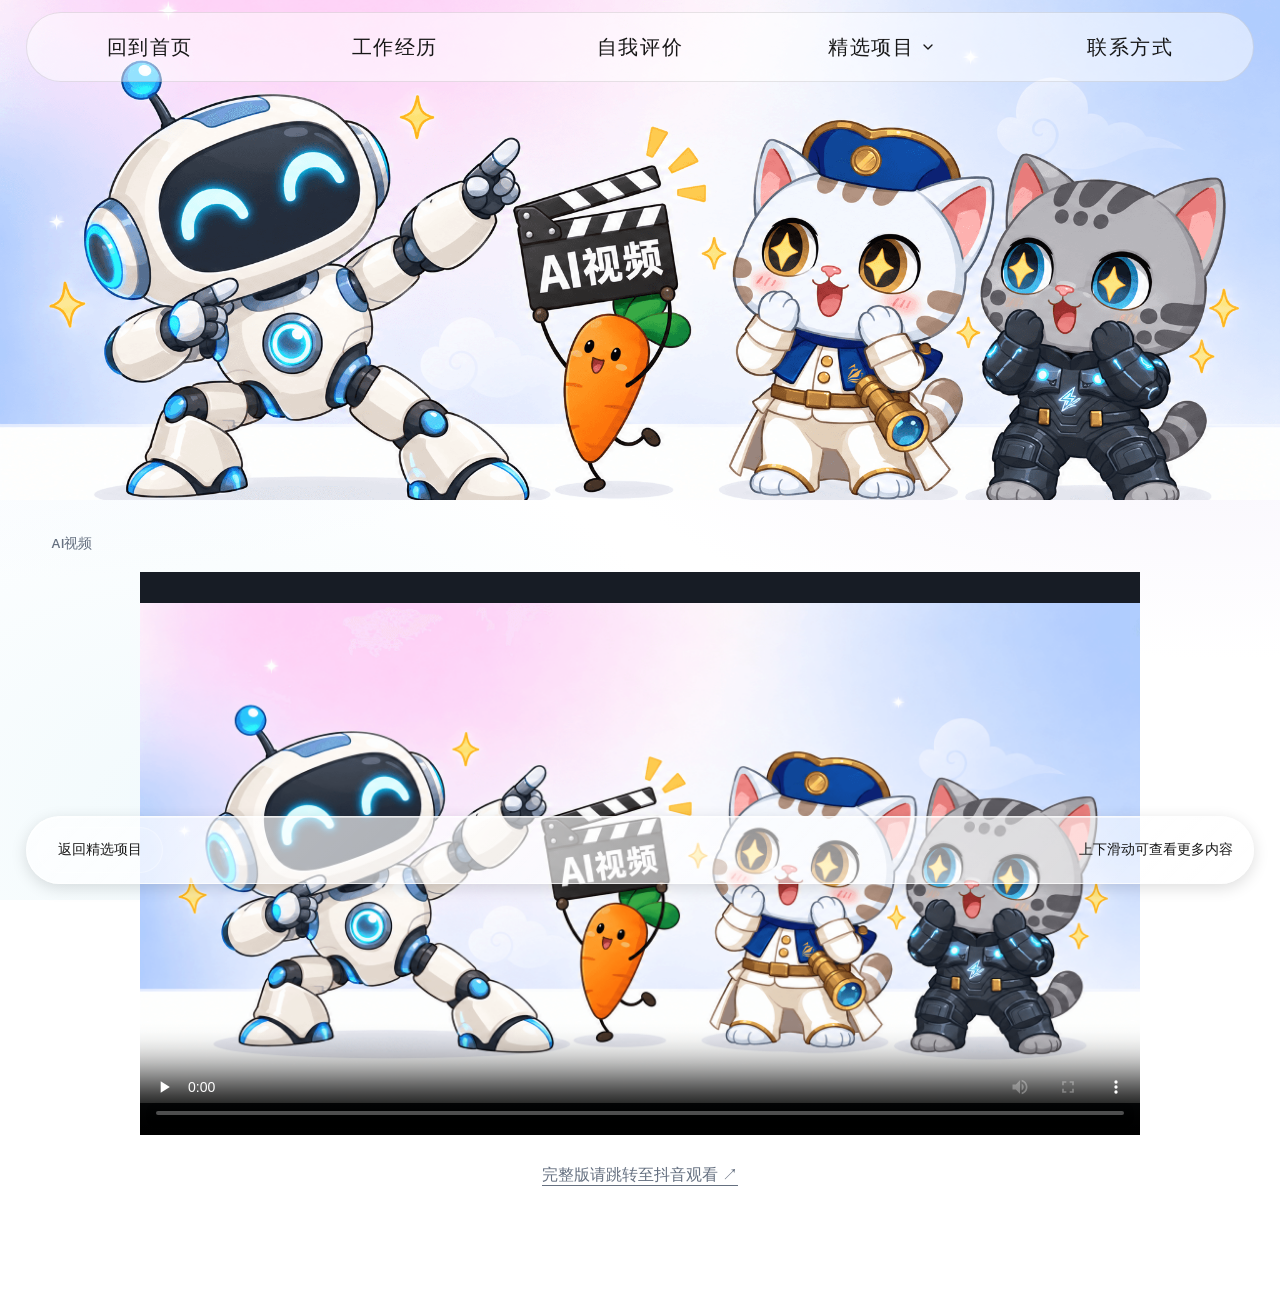
==== commit 1c5e5353: "Update self evaluation and work experience copy" ====
--- a/projects/ai-video/index.html
+++ b/projects/ai-video/index.html
@@ -1,2 +1,2 @@
-<!DOCTYPE html><html lang="zh-CN"><head><meta charSet="utf-8"/><meta name="viewport" content="width=device-width, initial-scale=1"/><link rel="stylesheet" href="/_next/static/css/index.CGMl-Rq0.css" data-rsc-css-href="/_next/static/css/index.CGMl-Rq0.css" data-precedence="vite-rsc/importer-resources"/><link rel="modulepreload" fetchPriority="low" href="/_next/static/chunks/index-9zAi93hG.js"/><script src="/_next/static/chunks/rolldown-runtime-C60lm6uB.js" type="module" async=""></script><script src="/_next/static/chunks/framework-D_rUT4EX.js" type="module" async=""></script><link rel="modulepreload" href="/_next/static/chunks/layout-segment-context-DvAh7XF1.js" crossorigin=""/><link rel="modulepreload" href="/_next/static/chunks/project-gallery-OTOtSXiR.js" crossorigin=""/><link rel="modulepreload" href="/_next/static/chunks/site-nav-CtSEL5a1.js" crossorigin=""/><title>钟成 -- 品牌与视觉设计师</title><meta name="description" content="钟成的品牌、视觉、平面与 AI 创意作品集。"/><meta property="og:title" content="钟成 -- 品牌与视觉设计师"/><meta property="og:description" content="10年品牌与视觉设计 · 4年AI创意实践"/><meta property="og:image" content="https://zcxv88889.github.io/og.png"/><meta property="og:image:width" content="1672"/><meta property="og:image:height" content="941"/><meta property="og:image:alt" content="钟成品牌与视觉设计师作品集"/><meta name="twitter:card" content="summary_large_image"/><meta name="twitter:title" content="钟成 -- 品牌与视觉设计师"/><meta name="twitter:description" content="10年品牌与视觉设计 · 4年AI创意实践"/><meta name="twitter:image" content="https://zcxv88889.github.io/og.png"/><script>Object.assign(((self[Symbol.for("vinext.navigationRuntime")]??={bootstrap:{routeManifest:null},functions:{}}).bootstrap.rsc??={rsc:[]}),{params:{"slug":"ai-video"},nav:{"pathname":"/projects/ai-video","searchParams":[]}})</script><link rel="modulepreload" href="/_next/static/chunks/index-9zAi93hG.js" />
-</head><body><nav class="nav global-nav" aria-label="主导航"><a href="/#top">回到首页</a><a href="/#experience">工作经历</a><a href="/#about">核心能力</a><div class="nav-projects"><a href="/#projects">精选项目</a><button type="button" tabindex="0" data-base-ui-click-trigger="" id="base-ui-_R_7q5i_" aria-haspopup="dialog" aria-expanded="false" data-slot="popover-trigger" aria-label="展开精选项目分类" class="nav-projects-toggle"><svg xmlns="http://www.w3.org/2000/svg" width="16" height="16" viewBox="0 0 24 24" fill="none" stroke="currentColor" stroke-width="2" stroke-linecap="round" stroke-linejoin="round" class="lucide lucide-chevron-down" aria-hidden="true"><path d="m6 9 6 6 6-6"></path></svg></button></div><a href="/#collaborate">联系方式</a></nav><main class="project-gallery" aria-label="AI视频"><div class="project-gallery-banner project-gallery-banner-marketing"><img src="/ai-video-banner.png" alt="AI视频：片场开拍插画"/></div><div class="project-gallery-content"><div class="project-gallery-works" data-case="ai-video-01" id="selected-project-content" role="region" aria-label="AI视频"><section aria-label="AI视频"><h3 class="project-case-label project-photos-heading">AI视频</h3><video class="ai-video-player" controls="" playsInline="" preload="none" poster="/ai-video-banner.png" aria-label="AI视频作品播放器"><source src="/ai-video-feature.mp4" type="video/mp4"/>您的浏览器不支持在线播放，<a href="/ai-video-feature.mp4">点击打开视频</a>。</video><p class="ai-video-full-link"><a href="https://v.douyin.com/sTsVPEuSEDo/" target="_blank" rel="noopener noreferrer">完整版请跳转至抖音观看 <span aria-hidden="true">↗</span></a></p></section></div><div class="project-gallery-bottom"><div class="project-gallery-meta"><a href="/#projects">返回精选项目</a><span>上下滑动可查看更多内容</span></div></div></div></main><script type="module" src="/_next/static/chunks/index-9zAi93hG.js" id="_R_" async=""></script><script>((self[Symbol.for("vinext.navigationRuntime")]??={bootstrap:{routeManifest:null},functions:{}}).bootstrap.rsc??={rsc:[]}).rsc.push("0:{\"page:/projects/ai-video\":\"$L1\",\"layout:/\":\"$L2\",\"route:/projects/ai-video\":\"$L3\",\"__route\":\"route:/projects/ai-video\",\"__interceptionContext\":null,\"__layoutIds\":[\"layout:/\"],\"__rootLayout\":\"/\",\"__bfcacheSegmentIdentities\":{\"layout:/\":\"[\\\"layout\\\",\\\"layout:/\\\",\\\"root-boundary:/\\\",\\\"\\\"]\",\"page:/projects/ai-video\":\"[\\\"page\\\",\\\"page:/projects/:slug\\\",\\\"root-boundary:/\\\",\\\"[\\\\\\\"projects\\\\\\\",\\\\\\\"slug|ai-video|d\\\\\\\"]\\\"]\"},\"__srcPage\":[\"projects\",\"[slug]\",\"page\"],\"__layoutFlags\":{\"layout:/\":\"s\"},\"__artifactCompatibility\":{\"schemaVersion\":1,\"graphVersion\":\"app-route-graph:e2b6660f752f1534\",\"deploymentVersion\":\"f3a3fbb9-f175-4b48-aece-8e1b53c9107e\",\"appElementsSchemaVersion\":1,\"rscPayloadSchemaVersion\":1,\"rootBoundaryId\":\"/\",\"renderEpoch\":null}}\n")</script><script>((self[Symbol.for("vinext.navigationRuntime")]??={bootstrap:{routeManifest:null},functions:{}}).bootstrap.rsc??={rsc:[]}).rsc.push("4:I[\"43cf55674ce6\",[],\"Children\",1]\n")</script><script>((self[Symbol.for("vinext.navigationRuntime")]??={bootstrap:{routeManifest:null},functions:{}}).bootstrap.rsc??={rsc:[]}).rsc.push("5:I[\"dd56a6b5ee16\",[],\"GlobalErrorBoundary\",1]\n")</script><script>((self[Symbol.for("vinext.navigationRuntime")]??={bootstrap:{routeManifest:null},functions:{}}).bootstrap.rsc??={rsc:[]}).rsc.push("6:I[\"9b166222c86a\",[],\"default\",1]\n")</script><script>((self[Symbol.for("vinext.navigationRuntime")]??={bootstrap:{routeManifest:null},functions:{}}).bootstrap.rsc??={rsc:[]}).rsc.push("7:I[\"dd56a6b5ee16\",[],\"ErrorBoundary\",1]\n")</script><script>((self[Symbol.for("vinext.navigationRuntime")]??={bootstrap:{routeManifest:null},functions:{}}).bootstrap.rsc??={rsc:[]}).rsc.push("8:I[\"1fb13a061f46\",[],\"LayoutSegmentProvider\",1]\n")</script><script>((self[Symbol.for("vinext.navigationRuntime")]??={bootstrap:{routeManifest:null},functions:{}}).bootstrap.rsc??={rsc:[]}).rsc.push("9:I[\"43cf55674ce6\",[],\"Slot\",1]\n")</script><script>((self[Symbol.for("vinext.navigationRuntime")]??={bootstrap:{routeManifest:null},functions:{}}).bootstrap.rsc??={rsc:[]}).rsc.push("a:I[\"dd56a6b5ee16\",[],\"NotFoundBoundary\",1]\n")</script><script>((self[Symbol.for("vinext.navigationRuntime")]??={bootstrap:{routeManifest:null},functions:{}}).bootstrap.rsc??={rsc:[]}).rsc.push("b:I[\"ecb42ad1e08d\",[],\"AppRouterScrollTarget\",1]\n")</script><script>((self[Symbol.for("vinext.navigationRuntime")]??={bootstrap:{routeManifest:null},functions:{}}).bootstrap.rsc??={rsc:[]}).rsc.push("c:I[\"dd56a6b5ee16\",[],\"RedirectBoundary\",1]\n")</script><script>((self[Symbol.for("vinext.navigationRuntime")]??={bootstrap:{routeManifest:null},functions:{}}).bootstrap.rsc??={rsc:[]}).rsc.push(":HL[\"/_next/static/css/index.CGMl-Rq0.css\",\"style\"     ]\n")</script><script>((self[Symbol.for("vinext.navigationRuntime")]??={bootstrap:{routeManifest:null},functions:{}}).bootstrap.rsc??={rsc:[]}).rsc.push("2:[[[\"$\",\"link\",\"css:/_next/static/css/index.CGMl-Rq0.css\",{\"rel\":\"stylesheet\",\"precedence\":\"vite-rsc/importer-resources\",\"href\":\"/_next/static/css/index.CGMl-Rq0.css\",\"data-rsc-css-href\":\"/_next/static/css/index.CGMl-Rq0.css\"}],\"$undefined\"],[\"$\",\"html\",null,{\"lang\":\"zh-CN\",\"children\":[\"$\",\"body\",null,{\"children\":[\"$\",\"$L4\",null,{}]}]}]]\n")</script><script>((self[Symbol.for("vinext.navigationRuntime")]??={bootstrap:{routeManifest:null},functions:{}}).bootstrap.rsc??={rsc:[]}).rsc.push("3:[[[\"$\",\"meta\",null,{\"charSet\":\"utf-8\"}],[[\"$\",\"title\",\"0\",{\"children\":\"钟成 -- 品牌与视觉设计师\"}],[\"$\",\"meta\",\"1\",{\"name\":\"description\",\"content\":\"钟成的品牌、视觉、平面与 AI 创意作品集。\"}],[\"$\",\"meta\",\"2\",{\"property\":\"og:title\",\"content\":\"钟成 -- 品牌与视觉设计师\"}],[\"$\",\"meta\",\"3\",{\"property\":\"og:description\",\"content\":\"10年品牌与视觉设计 · 4年AI创意实践\"}],[\"$\",\"meta\",\"4\",{\"property\":\"og:image\",\"content\":\"https://zcxv88889.github.io/og.png\"}],[\"$\",\"meta\",\"5\",{\"property\":\"og:image:width\",\"content\":\"1672\"}],[\"$\",\"meta\",\"6\",{\"property\":\"og:image:height\",\"content\":\"941\"}],[\"$\",\"meta\",\"7\",{\"property\":\"og:image:alt\",\"content\":\"钟成品牌与视觉设计师作品集\"}],[\"$\",\"meta\",\"8\",{\"name\":\"twitter:card\",\"content\":\"summary_large_image\"}],[\"$\",\"meta\",\"9\",{\"name\":\"twitter:title\",\"content\":\"钟成 -- 品牌与视觉设计师\"}],[\"$\",\"meta\",\"10\",{\"name\":\"twitter:description\",\"content\":\"10年品牌与视觉设计 · 4年AI创意实践\"}],[\"$\",\"meta\",\"11\",{\"name\":\"twitter:image\",\"content\":\"https://zcxv88889.github.io/og.png\"}]],[[\"$\",\"meta\",\"0\",{\"name\":\"viewport\",\"content\":\"width=device-width, initial-scale=1\"}]]],[\"$\",\"$L5\",null,{\"fallback\":\"$6\",\"children\":[\"$\",\"$L7\",null,{\"fallback\":\"$6\",\"children\":[\"$\",\"$L8\",null,{\"providerId\":\"layout:/\",\"segmentMap\":{\"children\":[\"projects\",\"ai-video\"]},\"children\":[\"$\",\"$L9\",null,{\"id\":\"layout:/\",\"parallelSlots\":\"$undefined\",\"children\":[\"$\",\"$La\",null,{\"resetKey\":\"projects\",\"fallback\":[[\"$\",\"title\",null,{\"children\":\"404: This page could not be found.\"}],[\"$\",\"div\",null,{\"style\":{\"fontFamily\":\"system-ui,\\\"Segoe UI\\\",Roboto,Helvetica,Arial,sans-serif,\\\"Apple Color Emoji\\\",\\\"Segoe UI Emoji\\\"\",\"height\":\"100vh\",\"textAlign\":\"center\",\"display\":\"flex\",\"flexDirection\":\"column\",\"alignItems\":\"center\",\"justifyContent\":\"center\"},\"children\":[\"$\",\"div\",null,{\"children\":[[\"$\",\"style\",null,{\"dangerouslySetInnerHTML\":{\"__html\":\"body{color:#000;background:#fff;margin:0}.next-error-h1{border-right:1px solid rgba(0,0,0,.3)}@media (prefers-color-scheme:dark){body{color:#fff;background:#000}.next-error-h1{border-right:1px solid rgba(255,255,255,.3)}}\"}}],[\"$\",\"h1\",null,{\"className\":\"next-error-h1\",\"style\":{\"display\":\"inline-block\",\"margin\":\"0 20px 0 0\",\"padding\":\"0 23px 0 0\",\"fontSize\":24,\"fontWeight\":500,\"verticalAlign\":\"top\",\"lineHeight\":\"49px\"},\"children\":404}],[\"$\",\"div\",null,{\"style\":{\"display\":\"inline-block\"},\"children\":[\"$\",\"h2\",null,{\"style\":{\"fontSize\":14,\"fontWeight\":400,\"lineHeight\":\"49px\",\"margin\":0},\"children\":\"This page could not be found.\"}]}]]}]}]],\"children\":[\"$\",\"$Lb\",null,{\"children\":[\"$\",\"$Lc\",null,{\"children\":[[\"$\",\"$L8\",null,{\"providerId\":\"page:/projects/ai-video\",\"segmentMap\":{\"children\":[\"__PAGE__\"]},\"children\":[\"$\",\"$L9\",null,{\"id\":\"page:/projects/ai-video\"}]}],null]}]}]}]}]}]}]}],null,null]\n")</script><script>((self[Symbol.for("vinext.navigationRuntime")]??={bootstrap:{routeManifest:null},functions:{}}).bootstrap.rsc??={rsc:[]}).rsc.push("d:I[\"7d9bc3c81896\",[],\"ProjectGallery\",1]\n")</script><script>((self[Symbol.for("vinext.navigationRuntime")]??={bootstrap:{routeManifest:null},functions:{}}).bootstrap.rsc??={rsc:[]}).rsc.push("1:[\"$\",\"$Ld\",null,{\"project\":{\"slug\":\"ai-video\",\"tag\":\"AI创作 / 动态影像\",\"title\":\"AI视频\",\"note\":\"运用AI工具探索视频创作与动态视觉表达。\",\"stat\":\"\",\"images\":[{\"src\":\"/zhaogang-youth-poster.jpg\",\"title\":\"五四青年节海报\"},{\"src\":\"/ronghetang-packaging.jpg\",\"title\":\"荣和堂包装设计\"},{\"src\":\"/huaang-cdie-home.jpg\",\"title\":\"CDIE 官网设计\"},{\"src\":\"/dahongqiao-detail.jpg\",\"title\":\"产品详情页设计\"},{\"src\":\"/yintang-poster.jpg\",\"title\":\"印堂活动海报\"}],\"galleryProjects\":[{\"id\":\"ai-video-01\",\"title\":\"AI视频\",\"cover\":\"\",\"images\":[]}]}}]\n")</script><script>Object.assign(((self[Symbol.for("vinext.navigationRuntime")]??={bootstrap:{routeManifest:null},functions:{}}).bootstrap.rsc??={rsc:[]}),{"initialCacheKind":"static"});((self[Symbol.for("vinext.navigationRuntime")]??={bootstrap:{routeManifest:null},functions:{}}).bootstrap.rsc??={rsc:[]}).done=true</script></body></html>+<!DOCTYPE html><html lang="zh-CN"><head><meta charSet="utf-8"/><meta name="viewport" content="width=device-width, initial-scale=1"/><link rel="stylesheet" href="/_next/static/css/index.D8mVajhI.css" data-rsc-css-href="/_next/static/css/index.D8mVajhI.css" data-precedence="vite-rsc/importer-resources"/><link rel="modulepreload" fetchPriority="low" href="/_next/static/chunks/index-CXy24Ll4.js"/><script src="/_next/static/chunks/rolldown-runtime-C60lm6uB.js" type="module" async=""></script><script src="/_next/static/chunks/framework-D_rUT4EX.js" type="module" async=""></script><link rel="modulepreload" href="/_next/static/chunks/layout-segment-context-BmVyAHPQ.js" crossorigin=""/><link rel="modulepreload" href="/_next/static/chunks/project-gallery-yTu9V-D5.js" crossorigin=""/><link rel="modulepreload" href="/_next/static/chunks/site-nav-B0wUhJC4.js" crossorigin=""/><title>钟成 -- 品牌与视觉设计师</title><meta name="description" content="钟成的品牌、视觉、平面与 AI 创意作品集。"/><meta property="og:title" content="钟成 -- 品牌与视觉设计师"/><meta property="og:description" content="10年品牌与视觉设计 · 4年AI创意实践"/><meta property="og:image" content="https://zcxv88889.github.io/og.png"/><meta property="og:image:width" content="1672"/><meta property="og:image:height" content="941"/><meta property="og:image:alt" content="钟成品牌与视觉设计师作品集"/><meta name="twitter:card" content="summary_large_image"/><meta name="twitter:title" content="钟成 -- 品牌与视觉设计师"/><meta name="twitter:description" content="10年品牌与视觉设计 · 4年AI创意实践"/><meta name="twitter:image" content="https://zcxv88889.github.io/og.png"/><script>Object.assign(((self[Symbol.for("vinext.navigationRuntime")]??={bootstrap:{routeManifest:null},functions:{}}).bootstrap.rsc??={rsc:[]}),{params:{"slug":"ai-video"},nav:{"pathname":"/projects/ai-video","searchParams":[]}})</script><link rel="modulepreload" href="/_next/static/chunks/index-CXy24Ll4.js" />
+</head><body><nav class="nav global-nav" aria-label="主导航"><a href="/#top">回到首页</a><a href="/#experience">工作经历</a><a href="/#about">自我评价</a><div class="nav-projects"><a href="/#projects">精选项目</a><button type="button" tabindex="0" data-base-ui-click-trigger="" id="base-ui-_R_7q5i_" aria-haspopup="dialog" aria-expanded="false" data-slot="popover-trigger" aria-label="展开精选项目分类" class="nav-projects-toggle"><svg xmlns="http://www.w3.org/2000/svg" width="16" height="16" viewBox="0 0 24 24" fill="none" stroke="currentColor" stroke-width="2" stroke-linecap="round" stroke-linejoin="round" class="lucide lucide-chevron-down" aria-hidden="true"><path d="m6 9 6 6 6-6"></path></svg></button></div><a href="/#collaborate">联系方式</a></nav><main class="project-gallery" aria-label="AI视频"><div class="project-gallery-banner project-gallery-banner-marketing"><img src="/ai-video-banner.png" alt="AI视频：片场开拍插画"/></div><div class="project-gallery-content"><div class="project-gallery-works" data-case="ai-video-01" id="selected-project-content" role="region" aria-label="AI视频"><section aria-label="AI视频"><h3 class="project-case-label project-photos-heading">AI视频</h3><video class="ai-video-player" controls="" playsInline="" preload="none" poster="/ai-video-banner.png" aria-label="AI视频作品播放器"><source src="/ai-video-feature.mp4" type="video/mp4"/>您的浏览器不支持在线播放，<a href="/ai-video-feature.mp4">点击打开视频</a>。</video><p class="ai-video-full-link"><a href="https://v.douyin.com/sTsVPEuSEDo/" target="_blank" rel="noopener noreferrer">完整版请跳转至抖音观看 <span aria-hidden="true">↗</span></a></p></section></div><div class="project-gallery-bottom"><div class="project-gallery-meta"><a href="/#projects">返回精选项目</a><span>上下滑动可查看更多内容</span></div></div></div></main><script type="module" src="/_next/static/chunks/index-CXy24Ll4.js" id="_R_" async=""></script><script>((self[Symbol.for("vinext.navigationRuntime")]??={bootstrap:{routeManifest:null},functions:{}}).bootstrap.rsc??={rsc:[]}).rsc.push("0:{\"page:/projects/ai-video\":\"$L1\",\"layout:/\":\"$L2\",\"route:/projects/ai-video\":\"$L3\",\"__route\":\"route:/projects/ai-video\",\"__interceptionContext\":null,\"__layoutIds\":[\"layout:/\"],\"__rootLayout\":\"/\",\"__bfcacheSegmentIdentities\":{\"layout:/\":\"[\\\"layout\\\",\\\"layout:/\\\",\\\"root-boundary:/\\\",\\\"\\\"]\",\"page:/projects/ai-video\":\"[\\\"page\\\",\\\"page:/projects/:slug\\\",\\\"root-boundary:/\\\",\\\"[\\\\\\\"projects\\\\\\\",\\\\\\\"slug|ai-video|d\\\\\\\"]\\\"]\"},\"__srcPage\":[\"projects\",\"[slug]\",\"page\"],\"__layoutFlags\":{\"layout:/\":\"s\"},\"__artifactCompatibility\":{\"schemaVersion\":1,\"graphVersion\":\"app-route-graph:e2b6660f752f1534\",\"deploymentVersion\":\"71ae0302-e912-4fba-9f90-a8015f970a08\",\"appElementsSchemaVersion\":1,\"rscPayloadSchemaVersion\":1,\"rootBoundaryId\":\"/\",\"renderEpoch\":null}}\n")</script><script>((self[Symbol.for("vinext.navigationRuntime")]??={bootstrap:{routeManifest:null},functions:{}}).bootstrap.rsc??={rsc:[]}).rsc.push("4:I[\"43cf55674ce6\",[],\"Children\",1]\n")</script><script>((self[Symbol.for("vinext.navigationRuntime")]??={bootstrap:{routeManifest:null},functions:{}}).bootstrap.rsc??={rsc:[]}).rsc.push("5:I[\"dd56a6b5ee16\",[],\"GlobalErrorBoundary\",1]\n")</script><script>((self[Symbol.for("vinext.navigationRuntime")]??={bootstrap:{routeManifest:null},functions:{}}).bootstrap.rsc??={rsc:[]}).rsc.push("6:I[\"9b166222c86a\",[],\"default\",1]\n")</script><script>((self[Symbol.for("vinext.navigationRuntime")]??={bootstrap:{routeManifest:null},functions:{}}).bootstrap.rsc??={rsc:[]}).rsc.push("7:I[\"dd56a6b5ee16\",[],\"ErrorBoundary\",1]\n")</script><script>((self[Symbol.for("vinext.navigationRuntime")]??={bootstrap:{routeManifest:null},functions:{}}).bootstrap.rsc??={rsc:[]}).rsc.push("8:I[\"1fb13a061f46\",[],\"LayoutSegmentProvider\",1]\n")</script><script>((self[Symbol.for("vinext.navigationRuntime")]??={bootstrap:{routeManifest:null},functions:{}}).bootstrap.rsc??={rsc:[]}).rsc.push("9:I[\"43cf55674ce6\",[],\"Slot\",1]\n")</script><script>((self[Symbol.for("vinext.navigationRuntime")]??={bootstrap:{routeManifest:null},functions:{}}).bootstrap.rsc??={rsc:[]}).rsc.push("a:I[\"dd56a6b5ee16\",[],\"NotFoundBoundary\",1]\n")</script><script>((self[Symbol.for("vinext.navigationRuntime")]??={bootstrap:{routeManifest:null},functions:{}}).bootstrap.rsc??={rsc:[]}).rsc.push("b:I[\"ecb42ad1e08d\",[],\"AppRouterScrollTarget\",1]\n")</script><script>((self[Symbol.for("vinext.navigationRuntime")]??={bootstrap:{routeManifest:null},functions:{}}).bootstrap.rsc??={rsc:[]}).rsc.push("c:I[\"dd56a6b5ee16\",[],\"RedirectBoundary\",1]\n")</script><script>((self[Symbol.for("vinext.navigationRuntime")]??={bootstrap:{routeManifest:null},functions:{}}).bootstrap.rsc??={rsc:[]}).rsc.push(":HL[\"/_next/static/css/index.D8mVajhI.css\",\"style\"     ]\n")</script><script>((self[Symbol.for("vinext.navigationRuntime")]??={bootstrap:{routeManifest:null},functions:{}}).bootstrap.rsc??={rsc:[]}).rsc.push("2:[[[\"$\",\"link\",\"css:/_next/static/css/index.D8mVajhI.css\",{\"rel\":\"stylesheet\",\"precedence\":\"vite-rsc/importer-resources\",\"href\":\"/_next/static/css/index.D8mVajhI.css\",\"data-rsc-css-href\":\"/_next/static/css/index.D8mVajhI.css\"}],\"$undefined\"],[\"$\",\"html\",null,{\"lang\":\"zh-CN\",\"children\":[\"$\",\"body\",null,{\"children\":[\"$\",\"$L4\",null,{}]}]}]]\n")</script><script>((self[Symbol.for("vinext.navigationRuntime")]??={bootstrap:{routeManifest:null},functions:{}}).bootstrap.rsc??={rsc:[]}).rsc.push("3:[[[\"$\",\"meta\",null,{\"charSet\":\"utf-8\"}],[[\"$\",\"title\",\"0\",{\"children\":\"钟成 -- 品牌与视觉设计师\"}],[\"$\",\"meta\",\"1\",{\"name\":\"description\",\"content\":\"钟成的品牌、视觉、平面与 AI 创意作品集。\"}],[\"$\",\"meta\",\"2\",{\"property\":\"og:title\",\"content\":\"钟成 -- 品牌与视觉设计师\"}],[\"$\",\"meta\",\"3\",{\"property\":\"og:description\",\"content\":\"10年品牌与视觉设计 · 4年AI创意实践\"}],[\"$\",\"meta\",\"4\",{\"property\":\"og:image\",\"content\":\"https://zcxv88889.github.io/og.png\"}],[\"$\",\"meta\",\"5\",{\"property\":\"og:image:width\",\"content\":\"1672\"}],[\"$\",\"meta\",\"6\",{\"property\":\"og:image:height\",\"content\":\"941\"}],[\"$\",\"meta\",\"7\",{\"property\":\"og:image:alt\",\"content\":\"钟成品牌与视觉设计师作品集\"}],[\"$\",\"meta\",\"8\",{\"name\":\"twitter:card\",\"content\":\"summary_large_image\"}],[\"$\",\"meta\",\"9\",{\"name\":\"twitter:title\",\"content\":\"钟成 -- 品牌与视觉设计师\"}],[\"$\",\"meta\",\"10\",{\"name\":\"twitter:description\",\"content\":\"10年品牌与视觉设计 · 4年AI创意实践\"}],[\"$\",\"meta\",\"11\",{\"name\":\"twitter:image\",\"content\":\"https://zcxv88889.github.io/og.png\"}]],[[\"$\",\"meta\",\"0\",{\"name\":\"viewport\",\"content\":\"width=device-width, initial-scale=1\"}]]],[\"$\",\"$L5\",null,{\"fallback\":\"$6\",\"children\":[\"$\",\"$L7\",null,{\"fallback\":\"$6\",\"children\":[\"$\",\"$L8\",null,{\"providerId\":\"layout:/\",\"segmentMap\":{\"children\":[\"projects\",\"ai-video\"]},\"children\":[\"$\",\"$L9\",null,{\"id\":\"layout:/\",\"parallelSlots\":\"$undefined\",\"children\":[\"$\",\"$La\",null,{\"resetKey\":\"projects\",\"fallback\":[[\"$\",\"title\",null,{\"children\":\"404: This page could not be found.\"}],[\"$\",\"div\",null,{\"style\":{\"fontFamily\":\"system-ui,\\\"Segoe UI\\\",Roboto,Helvetica,Arial,sans-serif,\\\"Apple Color Emoji\\\",\\\"Segoe UI Emoji\\\"\",\"height\":\"100vh\",\"textAlign\":\"center\",\"display\":\"flex\",\"flexDirection\":\"column\",\"alignItems\":\"center\",\"justifyContent\":\"center\"},\"children\":[\"$\",\"div\",null,{\"children\":[[\"$\",\"style\",null,{\"dangerouslySetInnerHTML\":{\"__html\":\"body{color:#000;background:#fff;margin:0}.next-error-h1{border-right:1px solid rgba(0,0,0,.3)}@media (prefers-color-scheme:dark){body{color:#fff;background:#000}.next-error-h1{border-right:1px solid rgba(255,255,255,.3)}}\"}}],[\"$\",\"h1\",null,{\"className\":\"next-error-h1\",\"style\":{\"display\":\"inline-block\",\"margin\":\"0 20px 0 0\",\"padding\":\"0 23px 0 0\",\"fontSize\":24,\"fontWeight\":500,\"verticalAlign\":\"top\",\"lineHeight\":\"49px\"},\"children\":404}],[\"$\",\"div\",null,{\"style\":{\"display\":\"inline-block\"},\"children\":[\"$\",\"h2\",null,{\"style\":{\"fontSize\":14,\"fontWeight\":400,\"lineHeight\":\"49px\",\"margin\":0},\"children\":\"This page could not be found.\"}]}]]}]}]],\"children\":[\"$\",\"$Lb\",null,{\"children\":[\"$\",\"$Lc\",null,{\"children\":[[\"$\",\"$L8\",null,{\"providerId\":\"page:/projects/ai-video\",\"segmentMap\":{\"children\":[\"__PAGE__\"]},\"children\":[\"$\",\"$L9\",null,{\"id\":\"page:/projects/ai-video\"}]}],null]}]}]}]}]}]}]}],null,null]\n")</script><script>((self[Symbol.for("vinext.navigationRuntime")]??={bootstrap:{routeManifest:null},functions:{}}).bootstrap.rsc??={rsc:[]}).rsc.push("d:I[\"7d9bc3c81896\",[],\"ProjectGallery\",1]\n")</script><script>((self[Symbol.for("vinext.navigationRuntime")]??={bootstrap:{routeManifest:null},functions:{}}).bootstrap.rsc??={rsc:[]}).rsc.push("1:[\"$\",\"$Ld\",null,{\"project\":{\"slug\":\"ai-video\",\"tag\":\"AI创作 / 动态影像\",\"title\":\"AI视频\",\"note\":\"运用AI工具探索视频创作与动态视觉表达。\",\"stat\":\"\",\"images\":[{\"src\":\"/zhaogang-youth-poster.jpg\",\"title\":\"五四青年节海报\"},{\"src\":\"/ronghetang-packaging.jpg\",\"title\":\"荣和堂包装设计\"},{\"src\":\"/huaang-cdie-home.jpg\",\"title\":\"CDIE 官网设计\"},{\"src\":\"/dahongqiao-detail.jpg\",\"title\":\"产品详情页设计\"},{\"src\":\"/yintang-poster.jpg\",\"title\":\"印堂活动海报\"}],\"galleryProjects\":[{\"id\":\"ai-video-01\",\"title\":\"AI视频\",\"cover\":\"\",\"images\":[]}]}}]\n")</script><script>Object.assign(((self[Symbol.for("vinext.navigationRuntime")]??={bootstrap:{routeManifest:null},functions:{}}).bootstrap.rsc??={rsc:[]}),{"initialCacheKind":"static"});((self[Symbol.for("vinext.navigationRuntime")]??={bootstrap:{routeManifest:null},functions:{}}).bootstrap.rsc??={rsc:[]}).done=true</script></body></html>
--- a/_next/static/css/index.D8mVajhI.css
+++ b/_next/static/css/index.D8mVajhI.css
@@ -0,0 +1 @@
+@import "https://fonts.googleapis.com/css2?family=Kanit:wght@300;400;500;600;700;800;900&display=swap";@layer properties{@supports (((-webkit-hyphens:none)) and (not (margin-trim:inline))) or ((-moz-orient:inline) and (not (color:rgb(from red r g b)))){:root,:host{--shimmer-angle:20deg}*,:before,:after{--tw-translate-x:0;--tw-translate-y:0;--tw-translate-z:0;--tw-rotate-x:initial;--tw-rotate-y:initial;--tw-rotate-z:initial;--tw-skew-x:initial;--tw-skew-y:initial;--tw-scroll-snap-strictness:proximity;--tw-space-x-reverse:0;--tw-border-style:solid;--tw-leading:initial;--tw-font-weight:initial;--tw-tracking:initial;--tw-ordinal:initial;--tw-slashed-zero:initial;--tw-numeric-figure:initial;--tw-numeric-spacing:initial;--tw-numeric-fraction:initial;--tw-shadow:0 0 #0000;--tw-shadow-color:initial;--tw-shadow-alpha:100%;--tw-inset-shadow:0 0 #0000;--tw-inset-shadow-color:initial;--tw-inset-shadow-alpha:100%;--tw-ring-color:initial;--tw-ring-shadow:0 0 #0000;--tw-inset-ring-color:initial;--tw-inset-ring-shadow:0 0 #0000;--tw-ring-inset:initial;--tw-ring-offset-width:0px;--tw-ring-offset-color:#fff;--tw-ring-offset-shadow:0 0 #0000;--tw-outline-style:solid;--tw-duration:initial;--tw-ease:initial;--tw-content:"";--tw-scale-x:1;--tw-scale-y:1;--tw-scale-z:1;--tw-blur:initial;--tw-brightness:initial;--tw-contrast:initial;--tw-grayscale:initial;--tw-hue-rotate:initial;--tw-invert:initial;--tw-opacity:initial;--tw-saturate:initial;--tw-sepia:initial;--tw-drop-shadow:initial;--tw-drop-shadow-color:initial;--tw-drop-shadow-alpha:100%;--tw-drop-shadow-size:initial;--tw-backdrop-blur:initial;--tw-backdrop-brightness:initial;--tw-backdrop-contrast:initial;--tw-backdrop-grayscale:initial;--tw-backdrop-hue-rotate:initial;--tw-backdrop-invert:initial;--tw-backdrop-opacity:initial;--tw-backdrop-saturate:initial;--tw-backdrop-sepia:initial;--tw-animation-delay:0s;--tw-animation-direction:normal;--tw-animation-duration:initial;--tw-animation-fill-mode:none;--tw-animation-iteration-count:1;--tw-enter-blur:0;--tw-enter-opacity:1;--tw-enter-rotate:0;--tw-enter-scale:1;--tw-enter-translate-x:0;--tw-enter-translate-y:0;--tw-exit-blur:0;--tw-exit-opacity:1;--tw-exit-rotate:0;--tw-exit-scale:1;--tw-exit-translate-x:0;--tw-exit-translate-y:0;--scroll-fade-t:0px;--scroll-fade-b:0px;--scroll-fade-s:0px;--scroll-fade-e:0px;--scroll-fade-mask:initial;--shimmer-image:initial;--shimmer-text-fill:initial}::backdrop{--tw-translate-x:0;--tw-translate-y:0;--tw-translate-z:0;--tw-rotate-x:initial;--tw-rotate-y:initial;--tw-rotate-z:initial;--tw-skew-x:initial;--tw-skew-y:initial;--tw-scroll-snap-strictness:proximity;--tw-space-x-reverse:0;--tw-border-style:solid;--tw-leading:initial;--tw-font-weight:initial;--tw-tracking:initial;--tw-ordinal:initial;--tw-slashed-zero:initial;--tw-numeric-figure:initial;--tw-numeric-spacing:initial;--tw-numeric-fraction:initial;--tw-shadow:0 0 #0000;--tw-shadow-color:initial;--tw-shadow-alpha:100%;--tw-inset-shadow:0 0 #0000;--tw-inset-shadow-color:initial;--tw-inset-shadow-alpha:100%;--tw-ring-color:initial;--tw-ring-shadow:0 0 #0000;--tw-inset-ring-color:initial;--tw-inset-ring-shadow:0 0 #0000;--tw-ring-inset:initial;--tw-ring-offset-width:0px;--tw-ring-offset-color:#fff;--tw-ring-offset-shadow:0 0 #0000;--tw-outline-style:solid;--tw-duration:initial;--tw-ease:initial;--tw-content:"";--tw-scale-x:1;--tw-scale-y:1;--tw-scale-z:1;--tw-blur:initial;--tw-brightness:initial;--tw-contrast:initial;--tw-grayscale:initial;--tw-hue-rotate:initial;--tw-invert:initial;--tw-opacity:initial;--tw-saturate:initial;--tw-sepia:initial;--tw-drop-shadow:initial;--tw-drop-shadow-color:initial;--tw-drop-shadow-alpha:100%;--tw-drop-shadow-size:initial;--tw-backdrop-blur:initial;--tw-backdrop-brightness:initial;--tw-backdrop-contrast:initial;--tw-backdrop-grayscale:initial;--tw-backdrop-hue-rotate:initial;--tw-backdrop-invert:initial;--tw-backdrop-opacity:initial;--tw-backdrop-saturate:initial;--tw-backdrop-sepia:initial;--tw-animation-delay:0s;--tw-animation-direction:normal;--tw-animation-duration:initial;--tw-animation-fill-mode:none;--tw-animation-iteration-count:1;--tw-enter-blur:0;--tw-enter-opacity:1;--tw-enter-rotate:0;--tw-enter-scale:1;--tw-enter-translate-x:0;--tw-enter-translate-y:0;--tw-exit-blur:0;--tw-exit-opacity:1;--tw-exit-rotate:0;--tw-exit-scale:1;--tw-exit-translate-x:0;--tw-exit-translate-y:0;--scroll-fade-t:0px;--scroll-fade-b:0px;--scroll-fade-s:0px;--scroll-fade-e:0px;--scroll-fade-mask:initial;--shimmer-image:initial;--shimmer-text-fill:initial}}}@layer theme{:root,:host{--font-sans:ui-sans-serif, system-ui, sans-serif, "Apple Color Emoji", "Segoe UI Emoji", "Segoe UI Symbol", "Noto Color Emoji";--font-mono:ui-monospace, SFMono-Regular, Menlo, Monaco, Consolas, "Liberation Mono", "Courier New", monospace;--color-black:#000;--color-white:#fff;--spacing:.25rem;--container-xs:20rem;--container-sm:24rem;--text-xs:.75rem;--text-xs--line-height:calc(1 / .75);--text-sm:.875rem;--text-sm--line-height:calc(1.25 / .875);--text-base:1rem;--text-base--line-height:calc(1.5 / 1);--font-weight-normal:400;--font-weight-medium:500;--tracking-tight:-.025em;--tracking-widest:.1em;--leading-tight:1.25;--leading-snug:1.375;--leading-normal:1.5;--leading-relaxed:1.625;--radius-sm:.25rem;--radius-md:.375rem;--radius-lg:.5rem;--radius-xl:.75rem;--radius-2xl:1rem;--radius-4xl:2rem;--ease-in-out:cubic-bezier(.4, 0, .2, 1);--animate-spin:spin 1s linear infinite;--animate-pulse:pulse 2s cubic-bezier(.4, 0, .6, 1) infinite;--blur-xs:4px;--aspect-video:16 / 9;--default-transition-duration:.15s;--default-transition-timing-function:cubic-bezier(.4, 0, .2, 1);--default-font-family:var(--font-sans);--default-mono-font-family:var(--font-mono)}}@layer base{*,:after,:before{box-sizing:border-box;border:0 solid;margin:0;padding:0}::backdrop{box-sizing:border-box;border:0 solid;margin:0;padding:0}::file-selector-button{box-sizing:border-box;border:0 solid;margin:0;padding:0}html,:host{-webkit-text-size-adjust:100%;tab-size:4;line-height:1.5;font-family:var(--default-font-family,ui-sans-serif, system-ui, sans-serif, "Apple Color Emoji", "Segoe UI Emoji", "Segoe UI Symbol", "Noto Color Emoji");font-feature-settings:var(--default-font-feature-settings,normal);font-variation-settings:var(--default-font-variation-settings,normal);-webkit-tap-highlight-color:transparent}hr{height:0;color:inherit;border-top-width:1px}abbr:where([title]){-webkit-text-decoration:underline dotted;text-decoration:underline dotted}h1,h2,h3,h4,h5,h6{font-size:inherit;font-weight:inherit}a{color:inherit;-webkit-text-decoration:inherit;-webkit-text-decoration:inherit;-webkit-text-decoration:inherit;-webkit-text-decoration:inherit;text-decoration:inherit}b,strong{font-weight:bolder}code,kbd,samp,pre{font-family:var(--default-mono-font-family,ui-monospace, SFMono-Regular, Menlo, Monaco, Consolas, "Liberation Mono", "Courier New", monospace);font-feature-settings:var(--default-mono-font-feature-settings,normal);font-variation-settings:var(--default-mono-font-variation-settings,normal);font-size:1em}small{font-size:80%}sub,sup{vertical-align:baseline;font-size:75%;line-height:0;position:relative}sub{bottom:-.25em}sup{top:-.5em}table{text-indent:0;border-color:inherit;border-collapse:collapse}:-moz-focusring{outline:auto}progress{vertical-align:baseline}summary{display:list-item}ol,ul,menu{list-style:none}img,svg,video,canvas,audio,iframe,embed,object{vertical-align:middle;display:block}img,video{max-width:100%;height:auto}button,input,select,optgroup,textarea{font:inherit;font-feature-settings:inherit;font-variation-settings:inherit;letter-spacing:inherit;color:inherit;opacity:1;background-color:#0000;border-radius:0}::file-selector-button{font:inherit;font-feature-settings:inherit;font-variation-settings:inherit;letter-spacing:inherit;color:inherit;opacity:1;background-color:#0000;border-radius:0}:where(select:is([multiple],[size])) optgroup{font-weight:bolder}:where(select:is([multiple],[size])) optgroup option{padding-inline-start:20px}::file-selector-button{margin-inline-end:4px}::placeholder{opacity:1}@supports (not ((-webkit-appearance:-apple-pay-button))) or (contain-intrinsic-size:1px){::placeholder{color:currentColor}@supports (color:color-mix(in lab, red, red)){::placeholder{color:color-mix(in oklab, currentcolor 50%, transparent)}}}textarea{resize:vertical}::-webkit-search-decoration{-webkit-appearance:none}::-webkit-date-and-time-value{min-height:1lh;text-align:inherit}::-webkit-datetime-edit{display:inline-flex}::-webkit-datetime-edit-fields-wrapper{padding:0}::-webkit-datetime-edit{padding-block:0}::-webkit-datetime-edit-year-field{padding-block:0}::-webkit-datetime-edit-month-field{padding-block:0}::-webkit-datetime-edit-day-field{padding-block:0}::-webkit-datetime-edit-hour-field{padding-block:0}::-webkit-datetime-edit-minute-field{padding-block:0}::-webkit-datetime-edit-second-field{padding-block:0}::-webkit-datetime-edit-millisecond-field{padding-block:0}::-webkit-datetime-edit-meridiem-field{padding-block:0}::-webkit-calendar-picker-indicator{line-height:1}:-moz-ui-invalid{box-shadow:none}button,input:where([type=button],[type=reset],[type=submit]){-webkit-appearance:button;appearance:button}::file-selector-button{-webkit-appearance:button;appearance:button}::-webkit-inner-spin-button{height:auto}::-webkit-outer-spin-button{height:auto}[hidden]:where(:not([hidden=until-found])){display:none!important}}@layer components;@layer utilities{.\@container\/card-header{container:card-header/inline-size}.\@container\/field-group{container:field-group/inline-size}.pointer-events-auto{pointer-events:auto}.pointer-events-none{pointer-events:none}.invisible{visibility:hidden}.visible{visibility:visible}.sr-only{clip-path:inset(50%);white-space:nowrap;border-width:0;width:1px;height:1px;margin:-1px;padding:0;position:absolute;overflow:hidden}.absolute{position:absolute}.fixed{position:fixed}.relative{position:relative}.static{position:static}.sticky{position:sticky}.inset-0{inset:calc(var(--spacing) * 0)}.inset-x-0{inset-inline:calc(var(--spacing) * 0)}.inset-x-4{inset-inline:calc(var(--spacing) * 4)}.inset-y-0{inset-block:calc(var(--spacing) * 0)}.\!start{inset-inline-start:var(--spacing)!important}.inset-s-1\/2{inset-inline-start:50%}.start{inset-inline-start:var(--spacing)}.end{inset-inline-end:var(--spacing)}.-top-12{top:calc(var(--spacing) * -12)}.top-0{top:calc(var(--spacing) * 0)}.top-1\.5{top:calc(var(--spacing) * 1.5)}.top-1\/2{top:50%}.top-1\/3{top:33.3333%}.top-2{top:calc(var(--spacing) * 2)}.top-3{top:calc(var(--spacing) * 3)}.top-3\.5{top:calc(var(--spacing) * 3.5)}.top-\[60\%\]{top:60%}.top-full{top:100%}.top-px{top:1px}.-right-12{right:calc(var(--spacing) * -12)}.right-0{right:calc(var(--spacing) * 0)}.right-1{right:calc(var(--spacing) * 1)}.right-2{right:calc(var(--spacing) * 2)}.right-2\.5{right:calc(var(--spacing) * 2.5)}.right-3{right:calc(var(--spacing) * 3)}.-bottom-12{bottom:calc(var(--spacing) * -12)}.bottom-0{bottom:calc(var(--spacing) * 0)}.bottom-4{bottom:calc(var(--spacing) * 4)}.-left-12{left:calc(var(--spacing) * -12)}.left-1\.5{left:calc(var(--spacing) * 1.5)}.left-1\/2{left:50%}.left-3{left:calc(var(--spacing) * 3)}.isolate{isolation:isolate}.z-0{z-index:0}.z-1{z-index:1}.z-10{z-index:10}.z-20{z-index:20}.z-50{z-index:50}.z-\[calc\(1000-var\(--toast-index\)\)\]{z-index:calc(1000 - var(--toast-index))}.order-first{order:-9999}.order-last{order:9999}.col-start-2{grid-column-start:2}.row-span-2{grid-row:span 2/span 2}.row-start-1{grid-row-start:1}.m-\(--drawer-inset\,0px\){margin:var(--drawer-inset,0px)}.-mx-1{margin-inline:calc(var(--spacing) * -1)}.-mx-4{margin-inline:calc(var(--spacing) * -4)}.mx-2{margin-inline:calc(var(--spacing) * 2)}.mx-3\.5{margin-inline:calc(var(--spacing) * 3.5)}.mx-auto{margin-inline:auto}.-my-2{margin-block:calc(var(--spacing) * -2)}.my-0\.5{margin-block:calc(var(--spacing) * .5)}.my-1{margin-block:calc(var(--spacing) * 1)}.my-2{margin-block:calc(var(--spacing) * 2)}.my-auto{margin-block:auto}.-mt-4{margin-top:calc(var(--spacing) * -4)}.mt-0\.5{margin-top:calc(var(--spacing) * .5)}.mt-2{margin-top:calc(var(--spacing) * 2)}.mt-4{margin-top:calc(var(--spacing) * 4)}.mt-auto{margin-top:auto}.-mb-4{margin-bottom:calc(var(--spacing) * -4)}.mb-1\.5{margin-bottom:calc(var(--spacing) * 1.5)}.mb-2{margin-bottom:calc(var(--spacing) * 2)}.-ml-1{margin-left:calc(var(--spacing) * -1)}.-ml-4{margin-left:calc(var(--spacing) * -4)}.ml-1{margin-left:calc(var(--spacing) * 1)}.ml-4{margin-left:calc(var(--spacing) * 4)}.ml-auto{margin-left:auto}.line-clamp-1{-webkit-line-clamp:1;-webkit-box-orient:vertical;display:-webkit-box;overflow:hidden}.line-clamp-2{-webkit-line-clamp:2;-webkit-box-orient:vertical;display:-webkit-box;overflow:hidden}.no-scrollbar{-ms-overflow-style:none;scrollbar-width:none}.no-scrollbar::-webkit-scrollbar{display:none}.block{display:block}.flex{display:flex}.grid{display:grid}.hidden{display:none}.inline-flex{display:inline-flex}.table{display:table}.table-caption{display:table-caption}.table-cell{display:table-cell}.table-row{display:table-row}.field-sizing-content{field-sizing:content}.aspect-\(--ratio\){aspect-ratio:var(--ratio)}.aspect-square{aspect-ratio:1}.aspect-video{aspect-ratio:var(--aspect-video)}.size-\(--cell-size\){width:var(--cell-size);height:var(--cell-size)}.size-2{width:calc(var(--spacing) * 2);height:calc(var(--spacing) * 2)}.size-2\.5{width:calc(var(--spacing) * 2.5);height:calc(var(--spacing) * 2.5)}.size-3{width:calc(var(--spacing) * 3);height:calc(var(--spacing) * 3)}.size-4{width:calc(var(--spacing) * 4);height:calc(var(--spacing) * 4)}.size-5{width:calc(var(--spacing) * 5);height:calc(var(--spacing) * 5)}.size-6{width:calc(var(--spacing) * 6);height:calc(var(--spacing) * 6)}.size-7{width:calc(var(--spacing) * 7);height:calc(var(--spacing) * 7)}.size-8{width:calc(var(--spacing) * 8);height:calc(var(--spacing) * 8)}.size-9{width:calc(var(--spacing) * 9);height:calc(var(--spacing) * 9)}.size-10{width:calc(var(--spacing) * 10);height:calc(var(--spacing) * 10)}.size-auto{width:auto;height:auto}.size-full{width:100%;height:100%}.h-\(--accordion-panel-height\){height:var(--accordion-panel-height)}.h-\(--cell-size\){height:var(--cell-size)}.h-\(--drawer-content-height\){height:var(--drawer-content-height)}.h-\(--height\){height:var(--height)}.h-\(--popup-height\){height:var(--popup-height)}.h-\(--positioner-height\){height:var(--positioner-height)}.h-1{height:calc(var(--spacing) * 1)}.h-1\.5{height:calc(var(--spacing) * 1.5)}.h-2{height:calc(var(--spacing) * 2)}.h-2\.5{height:calc(var(--spacing) * 2.5)}.h-4{height:calc(var(--spacing) * 4)}.h-5{height:calc(var(--spacing) * 5)}.h-6{height:calc(var(--spacing) * 6)}.h-7{height:calc(var(--spacing) * 7)}.h-8{height:calc(var(--spacing) * 8)}.h-8\!{height:calc(var(--spacing) * 8)!important}.h-9{height:calc(var(--spacing) * 9)}.h-10{height:calc(var(--spacing) * 10)}.h-12{height:calc(var(--spacing) * 12)}.h-\[calc\(--spacing\(5\.25\)\)\]{height:calc(calc(var(--spacing) * 5.25))}.h-\[calc\(100\%-1px\)\]{height:calc(100% - 1px)}.h-auto{height:auto}.h-full{height:100%}.h-max{height:max-content}.h-px{height:1px}.h-svh{height:100svh}.max-h-\(--available-height\){max-height:var(--available-height)}.max-h-\(--drawer-content-max-height\,none\){max-height:var(--drawer-content-max-height,none)}.max-h-72{max-height:calc(var(--spacing) * 72)}.max-h-\[min\(calc\(--spacing\(72\)---spacing\(9\)\)\,calc\(var\(--available-height\)---spacing\(9\)\)\)\]{max-height:min(calc(calc(var(--spacing) * 72) - calc(var(--spacing) * 9)), calc(var(--available-height) - calc(var(--spacing) * 9)))}.min-h-0{min-height:calc(var(--spacing) * 0)}.min-h-4{min-height:calc(var(--spacing) * 4)}.min-h-8{min-height:calc(var(--spacing) * 8)}.min-h-16{min-height:calc(var(--spacing) * 16)}.min-h-dvh{min-height:100dvh}.min-h-full{min-height:100%}.min-h-svh{min-height:100svh}.w-\(--anchor-width\){width:var(--anchor-width)}.w-\(--cell-size\){width:var(--cell-size)}.w-\(--drawer-content-width\,auto\){width:var(--drawer-content-width,auto)}.w-\(--popup-width\){width:var(--popup-width)}.w-\(--positioner-width\){width:var(--positioner-width)}.w-\(--sidebar-width\){width:var(--sidebar-width)}.w-0{width:calc(var(--spacing) * 0)}.w-1{width:calc(var(--spacing) * 1)}.w-2{width:calc(var(--spacing) * 2)}.w-2\.5{width:calc(var(--spacing) * 2.5)}.w-4{width:calc(var(--spacing) * 4)}.w-5{width:calc(var(--spacing) * 5)}.w-10{width:calc(var(--spacing) * 10)}.w-24{width:calc(var(--spacing) * 24)}.w-64{width:calc(var(--spacing) * 64)}.w-72{width:calc(var(--spacing) * 72)}.w-auto{width:auto}.w-fit{width:fit-content}.w-full{width:100%}.w-max{width:max-content}.w-px{width:1px}.max-w-\(--available-width\){max-width:var(--available-width)}.max-w-\(--skeleton-width\){max-width:var(--skeleton-width)}.max-w-\[80\%\]{max-width:80%}.max-w-\[calc\(100\%-2rem\)\]{max-width:calc(100% - 2rem)}.max-w-full{max-width:100%}.max-w-max{max-width:max-content}.max-w-sm{max-width:var(--container-sm)}.max-w-xs{max-width:var(--container-xs)}.min-w-\(--cell-size\){min-width:var(--cell-size)}.min-w-0{min-width:calc(var(--spacing) * 0)}.min-w-5{min-width:calc(var(--spacing) * 5)}.min-w-7{min-width:calc(var(--spacing) * 7)}.min-w-8{min-width:calc(var(--spacing) * 8)}.min-w-9{min-width:calc(var(--spacing) * 9)}.min-w-16{min-width:calc(var(--spacing) * 16)}.min-w-32{min-width:calc(var(--spacing) * 32)}.min-w-36{min-width:calc(var(--spacing) * 36)}.min-w-40{min-width:calc(var(--spacing) * 40)}.min-w-\[96px\]{min-width:96px}.min-w-\[calc\(var\(--anchor-width\)\+--spacing\(7\)\)\]{min-width:calc(var(--anchor-width) + calc(var(--spacing) * 7))}.flex-1{flex:1}.shrink-0{flex-shrink:0}.grow{flex-grow:1}.grow-0{flex-grow:0}.basis-full{flex-basis:100%}.caption-bottom{caption-side:bottom}.border-collapse{border-collapse:collapse}.origin-\(--transform-origin\){transform-origin:var(--transform-origin)}.origin-bottom{transform-origin:bottom}.-translate-x-1\/2{--tw-translate-x:calc(calc(1 / 2 * 100%) * -1);translate:var(--tw-translate-x) var(--tw-translate-y)}.-translate-x-px{--tw-translate-x:-1px;translate:var(--tw-translate-x) var(--tw-translate-y)}.translate-x-px{--tw-translate-x:1px;translate:var(--tw-translate-x) var(--tw-translate-y)}.-translate-y-1\/2{--tw-translate-y:calc(calc(1 / 2 * 100%) * -1);translate:var(--tw-translate-x) var(--tw-translate-y)}.-translate-y-3\/4{--tw-translate-y:calc(calc(3 / 4 * 100%) * -1);translate:var(--tw-translate-x) var(--tw-translate-y)}.translate-y-0{--tw-translate-y:calc(var(--spacing) * 0);translate:var(--tw-translate-x) var(--tw-translate-y)}.translate-y-3\/4{--tw-translate-y:calc(3 / 4 * 100%);translate:var(--tw-translate-x) var(--tw-translate-y)}.translate-y-\[calc\(-50\%-2px\)\]{--tw-translate-y:calc(-50% - 2px);translate:var(--tw-translate-x) var(--tw-translate-y)}.rotate-45{rotate:45deg}.rotate-90{rotate:90deg}.\[transform\:translateX\(var\(--toast-swipe-movement-x\)\)_translateY\(calc\(var\(--toast-swipe-movement-y\)-\(var\(--toast-index\)\*var\(--peek\)\)-\(var\(--shrink\)\*var\(--height\)\)\)\)_scale\(var\(--scale\)\)\]{transform:translateX(var(--toast-swipe-movement-x)) translateY(calc(var(--toast-swipe-movement-y) - (var(--toast-index) * var(--peek)) - (var(--shrink) * var(--height)))) scale(var(--scale))}.transform{transform:var(--tw-rotate-x,) var(--tw-rotate-y,) var(--tw-rotate-z,) var(--tw-skew-x,) var(--tw-skew-y,)}.transform-\[translate3d\(var\(--translate-x\,0px\)\,var\(--translate-y\,0px\)\,0\)_scale\(var\(--stack-scale\)\)\]{transform:translate3d(var(--translate-x,0px),var(--translate-y,0px),0) scale(var(--stack-scale))}.scroll-fade-x{--_scroll-fade-size-s:var(--scroll-fade-s-size,var(--scroll-fade-size,min(12%, calc(var(--spacing) * 10))));--_scroll-fade-size-e:var(--scroll-fade-e-size,var(--scroll-fade-size,min(12%, calc(var(--spacing) * 10))));--scroll-fade-inline:linear-gradient(to right, transparent 0, #000 var(--scroll-fade-s,0px), #000 calc(100% - var(--scroll-fade-e,0px)), transparent 100%)}.scroll-fade-x:where([dir=rtl],[dir=rtl] *){--scroll-fade-inline:linear-gradient(to left, transparent 0, #000 var(--scroll-fade-s,0px), #000 calc(100% - var(--scroll-fade-e,0px)), transparent 100%)}.scroll-fade-x{-webkit-mask-image:var(--scroll-fade-mask,var(--scroll-fade-inline));-webkit-mask-image:var(--scroll-fade-mask,var(--scroll-fade-inline));-webkit-mask-image:var(--scroll-fade-mask,var(--scroll-fade-inline));-webkit-mask-image:var(--scroll-fade-mask,var(--scroll-fade-inline));mask-image:var(--scroll-fade-mask,var(--scroll-fade-inline));-webkit-mask-composite:source-in;-webkit-mask-composite:source-in;-webkit-mask-composite:source-in;-webkit-mask-repeat:no-repeat;mask-repeat:no-repeat;-webkit-mask-composite:source-in;mask-composite:intersect}@supports (animation-timeline:scroll()){.scroll-fade-x{animation:1ms ease-in-out scroll-fade-reveal-s,1ms ease-in-out scroll-fade-reveal-e;animation-timeline:scroll(self inline),scroll(self inline);animation-range:0 var(--scroll-fade-reveal,calc(var(--spacing) * 24)), calc(100% - var(--scroll-fade-reveal,calc(var(--spacing) * 24))) 100%;animation-fill-mode:both}}@supports not (animation-timeline:scroll()){.scroll-fade-x{--scroll-fade-s:var(--_scroll-fade-size-s);--scroll-fade-e:var(--_scroll-fade-size-e)}}.scroll-fade-b{--_scroll-fade-size-b:var(--scroll-fade-b-size,var(--scroll-fade-size,min(12%, calc(var(--spacing) * 10))));--scroll-fade-mask:linear-gradient(to bottom, #000 0, #000 calc(100% - var(--scroll-fade-b,0px)), transparent 100%);-webkit-mask-image:var(--scroll-fade-mask);-webkit-mask-image:var(--scroll-fade-mask);-webkit-mask-image:var(--scroll-fade-mask);-webkit-mask-image:var(--scroll-fade-mask);mask-image:var(--scroll-fade-mask);-webkit-mask-composite:source-in;-webkit-mask-composite:source-in;-webkit-mask-composite:source-in;-webkit-mask-repeat:no-repeat;mask-repeat:no-repeat;-webkit-mask-composite:source-in;mask-composite:intersect}@supports (animation-timeline:scroll()){.scroll-fade-b{animation:1ms ease-in-out scroll-fade-reveal-b;animation-timeline:scroll(self y);animation-range:calc(100% - var(--scroll-fade-reveal,calc(var(--spacing) * 24))) 100%;animation-fill-mode:both}}@supports not (animation-timeline:scroll()){.scroll-fade-b{--scroll-fade-b:var(--_scroll-fade-size-b)}}.animate-caret-blink{animation:1.25s ease-out infinite caret-blink}.animate-pulse{animation:var(--animate-pulse)}.animate-spin{animation:var(--animate-spin)}.cursor-default{cursor:default}.cursor-grab{cursor:grab}.cursor-text{cursor:text}.touch-manipulation{touch-action:manipulation}.touch-none{touch-action:none}.resize{resize:both}.resize-none{resize:none}.snap-x{scroll-snap-type:x var(--tw-scroll-snap-strictness)}.snap-mandatory{--tw-scroll-snap-strictness:mandatory}.scroll-my-1{scroll-margin-block:calc(var(--spacing) * 1)}.scroll-px-1{scroll-padding-inline:calc(var(--spacing) * 1)}.scroll-py-1{scroll-padding-block:calc(var(--spacing) * 1)}.list-disc{list-style-type:disc}.list-none{list-style-type:none}.appearance-none{-webkit-appearance:none;appearance:none}.auto-rows-min{grid-auto-rows:min-content}.grid-rows-\[auto_1fr\]{grid-template-rows:auto 1fr}.flex-col{flex-direction:column}.flex-col-reverse{flex-direction:column-reverse}.flex-row{flex-direction:row}.flex-wrap{flex-wrap:wrap}.place-content-center{place-content:center}.place-items-center{place-items:center}.items-center{align-items:center}.items-end{align-items:flex-end}.items-start{align-items:flex-start}.items-stretch{align-items:stretch}.justify-between{justify-content:space-between}.justify-center{justify-content:center}.justify-start{justify-content:flex-start}.gap-\(--card-spacing\){gap:var(--card-spacing)}.gap-0{gap:calc(var(--spacing) * 0)}.gap-0\.5{gap:calc(var(--spacing) * .5)}.gap-1{gap:calc(var(--spacing) * 1)}.gap-1\.5{gap:calc(var(--spacing) * 1.5)}.gap-2{gap:calc(var(--spacing) * 2)}.gap-2\.5{gap:calc(var(--spacing) * 2.5)}.gap-3{gap:calc(var(--spacing) * 3)}.gap-4{gap:calc(var(--spacing) * 4)}.gap-5{gap:calc(var(--spacing) * 5)}.gap-6{gap:calc(var(--spacing) * 6)}.gap-\[--spacing\(var\(--gap\)\)\]{gap:calc(var(--spacing) * var(--gap))}:where(.-space-x-2>:not(:last-child)){--tw-space-x-reverse:0;margin-inline-start:calc(calc(var(--spacing) * -2) * var(--tw-space-x-reverse));margin-inline-end:calc(calc(var(--spacing) * -2) * calc(1 - var(--tw-space-x-reverse)))}.self-end{align-self:flex-end}.self-start{align-self:flex-start}.self-stretch{align-self:stretch}.justify-self-end{justify-self:flex-end}.truncate{text-overflow:ellipsis;white-space:nowrap;overflow:hidden}.overflow-auto{overflow:auto}.overflow-hidden{overflow:hidden}.overflow-x-auto{overflow-x:auto}.overflow-x-hidden{overflow-x:hidden}.overflow-y-auto{overflow-y:auto}.overscroll-contain{overscroll-behavior:contain}.overscroll-x-contain{overscroll-behavior-x:contain}.rounded-\(--cell-radius\){border-radius:var(--cell-radius)}.rounded-2xl{border-radius:var(--radius-2xl)}.rounded-4xl{border-radius:var(--radius-4xl)}.rounded-\[2px\]{border-radius:2px}.rounded-\[4px\]{border-radius:4px}.rounded-\[calc\(var\(--radius\)-3px\)\]{border-radius:calc(var(--radius) - 3px)}.rounded-\[inherit\]{border-radius:inherit}.rounded-\[min\(var\(--radius-md\)\,10px\)\]{border-radius:min(var(--radius-md), 10px)}.rounded-\[min\(var\(--radius-md\)\,12px\)\]{border-radius:min(var(--radius-md), 12px)}.rounded-full{border-radius:2147483647px}.rounded-lg{border-radius:var(--radius-lg)}.rounded-lg\!{border-radius:var(--radius-lg)!important}.rounded-md{border-radius:var(--radius-md)}.rounded-none{border-radius:0}.rounded-sm{border-radius:var(--radius-sm)}.rounded-xl{border-radius:var(--radius-xl)}.rounded-xl\!{border-radius:var(--radius-xl)!important}.rounded-t-xl{border-top-left-radius:var(--radius-xl);border-top-right-radius:var(--radius-xl)}.rounded-l-\(--cell-radius\){border-top-left-radius:var(--cell-radius);border-bottom-left-radius:var(--cell-radius)}.rounded-tl-sm{border-top-left-radius:var(--radius-sm)}.rounded-r-\(--cell-radius\){border-top-right-radius:var(--cell-radius);border-bottom-right-radius:var(--cell-radius)}.rounded-b-xl{border-bottom-right-radius:var(--radius-xl);border-bottom-left-radius:var(--radius-xl)}.border{border-style:var(--tw-border-style);border-width:1px}.border-0{border-style:var(--tw-border-style);border-width:0}.border-\[1\.5px\]{border-style:var(--tw-border-style);border-width:1.5px}.border-y{border-block-style:var(--tw-border-style);border-block-width:1px}.border-t{border-top-style:var(--tw-border-style);border-top-width:1px}.border-r{border-right-style:var(--tw-border-style);border-right-width:1px}.border-b{border-bottom-style:var(--tw-border-style);border-bottom-width:1px}.border-l{border-left-style:var(--tw-border-style);border-left-width:1px}.border-dashed{--tw-border-style:dashed;border-style:dashed}.border-none{--tw-border-style:none;border-style:none}.border-\(--color-border\){border-color:var(--color-border)}.border-transparent{border-color:#0000}.bg-\(--color-bg\){background-color:var(--color-bg)}.bg-\[Canvas\]{background-color:canvas}.bg-black\/10{background-color:#0000001a}@supports (color:color-mix(in lab, red, red)){.bg-black\/10{background-color:color-mix(in oklab, var(--color-black) 10%, transparent)}}.bg-transparent{background-color:#0000}.bg-white{background-color:var(--color-white)}.bg-clip-padding{background-clip:padding-box}.object-cover{object-fit:cover}.p-\(--card-spacing\){padding:var(--card-spacing)}.p-0{padding:calc(var(--spacing) * 0)}.p-1{padding:calc(var(--spacing) * 1)}.p-2{padding:calc(var(--spacing) * 2)}.p-2\.5{padding:calc(var(--spacing) * 2.5)}.p-4{padding:calc(var(--spacing) * 4)}.p-6{padding:calc(var(--spacing) * 6)}.p-\[3px\]{padding:3px}.p-px{padding:1px}.px-\(--card-spacing\){padding-inline:var(--card-spacing)}.px-\(--cell-size\){padding-inline:var(--cell-size)}.px-1{padding-inline:calc(var(--spacing) * 1)}.px-1\.5{padding-inline:calc(var(--spacing) * 1.5)}.px-2{padding-inline:calc(var(--spacing) * 2)}.px-2\.5{padding-inline:calc(var(--spacing) * 2.5)}.px-3{padding-inline:calc(var(--spacing) * 3)}.py-\(--card-spacing\){padding-block:var(--card-spacing)}.py-0\.5{padding-block:calc(var(--spacing) * .5)}.py-1{padding-block:calc(var(--spacing) * 1)}.py-1\.5{padding-block:calc(var(--spacing) * 1.5)}.py-2{padding-block:calc(var(--spacing) * 2)}.py-2\.5{padding-block:calc(var(--spacing) * 2.5)}.py-6{padding-block:calc(var(--spacing) * 6)}.py-\[2px\]{padding-block:2px}.pt-0{padding-top:calc(var(--spacing) * 0)}.pt-2{padding-top:calc(var(--spacing) * 2)}.pt-3{padding-top:calc(var(--spacing) * 3)}.pt-4{padding-top:calc(var(--spacing) * 4)}.pr-1\.5{padding-right:calc(var(--spacing) * 1.5)}.pr-1\.5\!{padding-right:calc(var(--spacing) * 1.5)!important}.pr-2{padding-right:calc(var(--spacing) * 2)}.pr-8{padding-right:calc(var(--spacing) * 8)}.pb-0{padding-bottom:calc(var(--spacing) * 0)}.pb-2{padding-bottom:calc(var(--spacing) * 2)}.pb-2\.5{padding-bottom:calc(var(--spacing) * 2.5)}.pb-3{padding-bottom:calc(var(--spacing) * 3)}.pl-1\.5{padding-left:calc(var(--spacing) * 1.5)}.pl-1\.5\!{padding-left:calc(var(--spacing) * 1.5)!important}.pl-2{padding-left:calc(var(--spacing) * 2)}.pl-2\.5{padding-left:calc(var(--spacing) * 2.5)}.pl-4{padding-left:calc(var(--spacing) * 4)}.pl-7{padding-left:calc(var(--spacing) * 7)}.text-center{text-align:center}.text-left{text-align:left}.align-middle{vertical-align:middle}.font-mono{font-family:var(--font-mono)}.font-sans{font-family:var(--font-sans)}.text-base{font-size:var(--text-base);line-height:var(--tw-leading,var(--text-base--line-height))}.text-sm{font-size:var(--text-sm);line-height:var(--tw-leading,var(--text-sm--line-height))}.text-sm\/relaxed{font-size:var(--text-sm);line-height:var(--leading-relaxed)}.text-xs{font-size:var(--text-xs);line-height:var(--tw-leading,var(--text-xs--line-height))}.text-\[0\.8rem\]{font-size:.8rem}.leading-none{--tw-leading:1;line-height:1}.leading-normal{--tw-leading:var(--leading-normal);line-height:var(--leading-normal)}.leading-relaxed{--tw-leading:var(--leading-relaxed);line-height:var(--leading-relaxed)}.leading-snug{--tw-leading:var(--leading-snug);line-height:var(--leading-snug)}.leading-tight{--tw-leading:var(--leading-tight);line-height:var(--leading-tight)}.font-medium{--tw-font-weight:var(--font-weight-medium);font-weight:var(--font-weight-medium)}.font-normal{--tw-font-weight:var(--font-weight-normal);font-weight:var(--font-weight-normal)}.tracking-tight{--tw-tracking:var(--tracking-tight);letter-spacing:var(--tracking-tight)}.tracking-widest{--tw-tracking:var(--tracking-widest);letter-spacing:var(--tracking-widest)}.text-balance{text-wrap:balance}.wrap-break-word{overflow-wrap:break-word}.whitespace-nowrap{white-space:nowrap}.text-\[CanvasText\]{color:canvastext}.text-current{color:currentColor}.tabular-nums{--tw-numeric-spacing:tabular-nums;font-variant-numeric:var(--tw-ordinal,) var(--tw-slashed-zero,) var(--tw-numeric-figure,) var(--tw-numeric-spacing,) var(--tw-numeric-fraction,)}.underline-offset-4{text-underline-offset:4px}.opacity-0{opacity:0}.opacity-50{opacity:.5}.opacity-60{opacity:.6}.opacity-\[max\(var\(--drawer-overlay-min-opacity\,0\)\,calc\(1-var\(--drawer-swipe-progress\)\)\)\]{opacity:max(var(--drawer-overlay-min-opacity,0), calc(1 - var(--drawer-swipe-progress)))}.bg-blend-color{background-blend-mode:color}.shadow{--tw-shadow:0 1px 3px 0 var(--tw-shadow-color,#0000001a), 0 1px 2px -1px var(--tw-shadow-color,#0000001a);box-shadow:var(--tw-inset-shadow), var(--tw-inset-ring-shadow), var(--tw-ring-offset-shadow), var(--tw-ring-shadow), var(--tw-shadow)}.shadow-\[0_0_0_1px_var\(--sidebar-border\)\]{--tw-shadow:0 0 0 1px var(--tw-shadow-color,var(--sidebar-border));box-shadow:var(--tw-inset-shadow), var(--tw-inset-ring-shadow), var(--tw-ring-offset-shadow), var(--tw-ring-shadow), var(--tw-shadow)}.shadow-lg{--tw-shadow:0 10px 15px -3px var(--tw-shadow-color,#0000001a), 0 4px 6px -4px var(--tw-shadow-color,#0000001a);box-shadow:var(--tw-inset-shadow), var(--tw-inset-ring-shadow), var(--tw-ring-offset-shadow), var(--tw-ring-shadow), var(--tw-shadow)}.shadow-md{--tw-shadow:0 4px 6px -1px var(--tw-shadow-color,#0000001a), 0 2px 4px -2px var(--tw-shadow-color,#0000001a);box-shadow:var(--tw-inset-shadow), var(--tw-inset-ring-shadow), var(--tw-ring-offset-shadow), var(--tw-ring-shadow), var(--tw-shadow)}.shadow-none{--tw-shadow:0 0 #0000;box-shadow:var(--tw-inset-shadow), var(--tw-inset-ring-shadow), var(--tw-ring-offset-shadow), var(--tw-ring-shadow), var(--tw-shadow)}.shadow-none\!{--tw-shadow:0 0 #0000!important;box-shadow:var(--tw-inset-shadow), var(--tw-inset-ring-shadow), var(--tw-ring-offset-shadow), var(--tw-ring-shadow), var(--tw-shadow)!important}.shadow-xl{--tw-shadow:0 20px 25px -5px var(--tw-shadow-color,#0000001a), 0 8px 10px -6px var(--tw-shadow-color,#0000001a);box-shadow:var(--tw-inset-shadow), var(--tw-inset-ring-shadow), var(--tw-ring-offset-shadow), var(--tw-ring-shadow), var(--tw-shadow)}.ring{--tw-ring-shadow:var(--tw-ring-inset,) 0 0 0 calc(1px + var(--tw-ring-offset-width)) var(--tw-ring-color,currentcolor);box-shadow:var(--tw-inset-shadow), var(--tw-inset-ring-shadow), var(--tw-ring-offset-shadow), var(--tw-ring-shadow), var(--tw-shadow)}.ring-0{--tw-ring-shadow:var(--tw-ring-inset,) 0 0 0 calc(0px + var(--tw-ring-offset-width)) var(--tw-ring-color,currentcolor);box-shadow:var(--tw-inset-shadow), var(--tw-inset-ring-shadow), var(--tw-ring-offset-shadow), var(--tw-ring-shadow), var(--tw-shadow)}.ring-1{--tw-ring-shadow:var(--tw-ring-inset,) 0 0 0 calc(1px + var(--tw-ring-offset-width)) var(--tw-ring-color,currentcolor);box-shadow:var(--tw-inset-shadow), var(--tw-inset-ring-shadow), var(--tw-ring-offset-shadow), var(--tw-ring-shadow), var(--tw-shadow)}.ring-2{--tw-ring-shadow:var(--tw-ring-inset,) 0 0 0 calc(2px + var(--tw-ring-offset-width)) var(--tw-ring-color,currentcolor);box-shadow:var(--tw-inset-shadow), var(--tw-inset-ring-shadow), var(--tw-ring-offset-shadow), var(--tw-ring-shadow), var(--tw-shadow)}.ring-3{--tw-ring-shadow:var(--tw-ring-inset,) 0 0 0 calc(3px + var(--tw-ring-offset-width)) var(--tw-ring-color,currentcolor);box-shadow:var(--tw-inset-shadow), var(--tw-inset-ring-shadow), var(--tw-ring-offset-shadow), var(--tw-ring-shadow), var(--tw-shadow)}.outline-hidden{--tw-outline-style:none;outline-style:none}@media (forced-colors:active){.outline-hidden{outline-offset:2px;outline:2px solid #0000}}.outline{outline-style:var(--tw-outline-style);outline-width:1px}.transition{transition-property:color,background-color,border-color,outline-color,text-decoration-color,fill,stroke,--tw-gradient-from,--tw-gradient-via,--tw-gradient-to,opacity,box-shadow,transform,translate,scale,rotate,filter,-webkit-backdrop-filter,backdrop-filter,display,content-visibility,overlay,pointer-events;transition-timing-function:var(--tw-ease,var(--default-transition-timing-function));transition-duration:var(--tw-duration,var(--default-transition-duration))}.transition-\[color\,box-shadow\]{transition-property:color,box-shadow;transition-timing-function:var(--tw-ease,var(--default-transition-timing-function));transition-duration:var(--tw-duration,var(--default-transition-duration))}.transition-\[left\,right\,width\]{transition-property:left,right,width;transition-timing-function:var(--tw-ease,var(--default-transition-timing-function));transition-duration:var(--tw-duration,var(--default-transition-duration))}.transition-\[margin\,opacity\]{transition-property:margin,opacity;transition-timing-function:var(--tw-ease,var(--default-transition-timing-function));transition-duration:var(--tw-duration,var(--default-transition-duration))}.transition-\[opacity\,transform\,translate\]{transition-property:opacity,transform,translate;transition-timing-function:var(--tw-ease,var(--default-transition-timing-function));transition-duration:var(--tw-duration,var(--default-transition-duration))}.transition-\[opacity\,transform\,width\,height\,scale\,translate\]{transition-property:opacity,transform,width,height,scale,translate;transition-timing-function:var(--tw-ease,var(--default-transition-timing-function));transition-duration:var(--tw-duration,var(--default-transition-duration))}.transition-\[top\,left\,right\,bottom\]{transition-property:top,left,right,bottom;transition-timing-function:var(--tw-ease,var(--default-transition-timing-function));transition-duration:var(--tw-duration,var(--default-transition-duration))}.transition-\[transform\,height\,opacity\,filter\]{transition-property:transform,height,opacity,filter;transition-timing-function:var(--tw-ease,var(--default-transition-timing-function));transition-duration:var(--tw-duration,var(--default-transition-duration))}.transition-\[translate\,scale\,opacity\]{transition-property:translate,scale,opacity;transition-timing-function:var(--tw-ease,var(--default-transition-timing-function));transition-duration:var(--tw-duration,var(--default-transition-duration))}.transition-\[width\,height\,padding\]{transition-property:width,height,padding;transition-timing-function:var(--tw-ease,var(--default-transition-timing-function));transition-duration:var(--tw-duration,var(--default-transition-duration))}.transition-\[width\]{transition-property:width;transition-timing-function:var(--tw-ease,var(--default-transition-timing-function));transition-duration:var(--tw-duration,var(--default-transition-duration))}.transition-all{transition-property:all;transition-timing-function:var(--tw-ease,var(--default-transition-timing-function));transition-duration:var(--tw-duration,var(--default-transition-duration))}.transition-colors{transition-property:color,background-color,border-color,outline-color,text-decoration-color,fill,stroke,--tw-gradient-from,--tw-gradient-via,--tw-gradient-to;transition-timing-function:var(--tw-ease,var(--default-transition-timing-function));transition-duration:var(--tw-duration,var(--default-transition-duration))}.transition-opacity{transition-property:opacity;transition-timing-function:var(--tw-ease,var(--default-transition-timing-function));transition-duration:var(--tw-duration,var(--default-transition-duration))}.transition-transform{transition-property:transform,translate,scale,rotate;transition-timing-function:var(--tw-ease,var(--default-transition-timing-function));transition-duration:var(--tw-duration,var(--default-transition-duration))}.transition-none{transition-property:none}.duration-100{--tw-duration:.1s;transition-duration:.1s}.duration-150{--tw-duration:.15s;transition-duration:.15s}.duration-200{--tw-duration:.2s;transition-duration:.2s}.duration-250{--tw-duration:.25s;transition-duration:.25s}.duration-300{--tw-duration:.3s;transition-duration:.3s}.duration-450{--tw-duration:.45s;transition-duration:.45s}.duration-1000{--tw-duration:1s;transition-duration:1s}.duration-\[0\.35s\]{--tw-duration:.35s;transition-duration:.35s}.ease-\[cubic-bezier\(0\.22\,1\,0\.36\,1\)\]{--tw-ease:cubic-bezier(.22,1,.36,1);transition-timing-function:cubic-bezier(.22,1,.36,1)}.ease-\[cubic-bezier\(0\.32\,0\.72\,0\,1\)\]{--tw-ease:cubic-bezier(.32,.72,0,1);transition-timing-function:cubic-bezier(.32,.72,0,1)}.ease-\[cubic-bezier\(0\.45\,1\.005\,0\,1\.005\)\]{--tw-ease:cubic-bezier(.45,1.005,0,1.005);transition-timing-function:cubic-bezier(.45,1.005,0,1.005)}.ease-in-out{--tw-ease:var(--ease-in-out);transition-timing-function:var(--ease-in-out)}.ease-linear{--tw-ease:linear;transition-timing-function:linear}.will-change-transform{will-change:transform}.contain-content{contain:content}.outline-none{--tw-outline-style:none;outline-style:none}.select-none{-webkit-user-select:none;user-select:none}.select-text{-webkit-user-select:text;user-select:text}.\[--bleed\:3rem\]{--bleed:3rem}.\[--card-spacing\:--spacing\(4\)\]{--card-spacing:calc(var(--spacing) * 4)}.\[--cell-radius\:var\(--radius-md\)\]{--cell-radius:var(--radius-md)}.\[--cell-size\:--spacing\(7\)\]{--cell-size:calc(var(--spacing) * 7)}.\[--drawer-content-height\:var\(--drawer-height\,auto\)\]{--drawer-content-height:var(--drawer-height,auto)}.\[--gap\:0\.75rem\]{--gap:.75rem}.\[--height\:var\(--toast-frontmost-height\,var\(--toast-height\)\)\]{--height:var(--toast-frontmost-height,var(--toast-height))}.\[--offset-y\:calc\(var\(--toast-offset-y\)\*-1\+calc\(var\(--toast-index\)\*var\(--gap\)\*-1\)\+var\(--toast-swipe-movement-y\)\)\]{--offset-y:calc(var(--toast-offset-y) * -1 + calc(var(--toast-index) * var(--gap) * -1) + var(--toast-swipe-movement-y))}.\[--peek\:0\.75rem\]{--peek:.75rem}.\[--peek\:1rem\]{--peek:1rem}.\[--scale\:calc\(max\(0\,1-\(var\(--toast-index\)\*0\.1\)\)\)\]{--scale:calc(max(0, 1 - (var(--toast-index) * .1)))}.\[--shrink\:calc\(1-var\(--scale\)\)\]{--shrink:calc(1 - var(--scale))}.\[--stack-height\:var\(--drawer-frontmost-height\,var\(--drawer-height\,0px\)\)\]{--stack-height:var(--drawer-frontmost-height,var(--drawer-height,0px))}.\[--stack-peek-offset\:max\(0px\,calc\(\(var\(--nested-drawers\)-var\(--stack-progress\)\)\*var\(--peek\)\)\)\]{--stack-peek-offset:max(0px, calc((var(--nested-drawers) - var(--stack-progress)) * var(--peek)))}.\[--stack-progress\:clamp\(0\,var\(--drawer-swipe-progress\)\,1\)\]{--stack-progress:clamp(0, var(--drawer-swipe-progress), 1)}.\[--stack-scale-base\:max\(0\,calc\(1-\(var\(--nested-drawers\)\*var\(--stack-step\)\)\)\)\]{--stack-scale-base:max(0, calc(1 - (var(--nested-drawers) * var(--stack-step))))}.\[--stack-scale\:clamp\(0\,calc\(var\(--stack-scale-base\)\+\(var\(--stack-step\)\*var\(--stack-progress\)\)\)\,1\)\]{--stack-scale:clamp(0, calc(var(--stack-scale-base) + (var(--stack-step) * var(--stack-progress))), 1)}.\[--stack-shrink\:calc\(1-var\(--stack-scale\)\)\]{--stack-shrink:calc(1 - var(--stack-scale))}.\[--stack-step\:0\.05\]{--stack-step:.05}.\[contain-intrinsic-size\:auto_10rem\]{contain-intrinsic-size:auto 10rem}.\[content-visibility\:auto\]{content-visibility:auto}.\[interpolate-size\:allow-keywords\]{interpolate-size:allow-keywords}.\[transition\:transform_500ms_cubic-bezier\(0\.22\,1\,0\.36\,1\)\,opacity_500ms\,height_150ms\]{transition:transform .5s cubic-bezier(.22,1,.36,1),opacity .5s,height .15s}:is(.\*\:w-full>*){width:100%}.not-last\:border-b:not(:last-child){border-bottom-style:var(--tw-border-style);border-bottom-width:1px}.group-focus-within\/menu-item\:opacity-100:is(:where(.group\/menu-item):focus-within *){opacity:1}@media (hover:hover){.group-hover\/menu-item\:opacity-100:is(:where(.group\/menu-item):hover *){opacity:1}}.group-has-disabled\/field\:opacity-50:is(:where(.group\/field):has(:disabled) *){opacity:.5}.group-has-data-\[sidebar\=menu-action\]\/menu-item\:pr-8:is(:where(.group\/menu-item):has([data-sidebar=menu-action]) *){padding-right:calc(var(--spacing) * 8)}.group-has-data-\[size\=lg\]\/avatar-group\:size-10:is(:where(.group\/avatar-group):has([data-size=lg]) *){width:calc(var(--spacing) * 10);height:calc(var(--spacing) * 10)}.group-has-data-\[size\=sm\]\/avatar-group\:size-6:is(:where(.group\/avatar-group):has([data-size=sm]) *){width:calc(var(--spacing) * 6);height:calc(var(--spacing) * 6)}.group-has-data-\[slot\=combobox-clear\]\/input-group\:hidden:is(:where(.group\/input-group):has([data-slot=combobox-clear]) *),.group-has-data-\[slot\=command-shortcut\]\/command-item\:hidden:is(:where(.group\/command-item):has([data-slot=command-shortcut]) *){display:none}.group-has-data-\[slot\=item-description\]\/item\:translate-y-0\.5:is(:where(.group\/item):has([data-slot=item-description]) *){--tw-translate-y:calc(var(--spacing) * .5);translate:var(--tw-translate-x) var(--tw-translate-y)}.group-has-data-\[slot\=item-description\]\/item\:self-start:is(:where(.group\/item):has([data-slot=item-description]) *){align-self:flex-start}.group-has-data-\[slot\=message-footer\]\/message\:-translate-y-8:is(:where(.group\/message):has([data-slot=message-footer]) *){--tw-translate-y:calc(var(--spacing) * -8);translate:var(--tw-translate-x) var(--tw-translate-y)}.group-has-data-\[variant\=ghost\]\/message\:px-0:is(:where(.group\/message):has([data-variant=ghost]) *){padding-inline:calc(var(--spacing) * 0)}.group-has-data-horizontal\/field\:text-balance:is(:where(.group\/field):has(:where([data-orientation=horizontal])) *){text-wrap:balance}.group-has-\[\:focus-visible\]\/field-label\:border-transparent:is(:where(.group\/field-label):has(:focus-visible) *){border-color:#0000}.group-has-\[\:focus-visible\]\/field-label\:ring-0:is(:where(.group\/field-label):has(:focus-visible) *){--tw-ring-shadow:var(--tw-ring-inset,) 0 0 0 calc(0px + var(--tw-ring-offset-width)) var(--tw-ring-color,currentcolor);box-shadow:var(--tw-inset-shadow), var(--tw-inset-ring-shadow), var(--tw-ring-offset-shadow), var(--tw-ring-shadow), var(--tw-shadow)}.group-has-\[\>input\]\/input-group\:pt-2:is(:where(.group\/input-group):has(>input) *){padding-top:calc(var(--spacing) * 2)}.group-has-\[\>input\]\/input-group\:pb-2:is(:where(.group\/input-group):has(>input) *){padding-bottom:calc(var(--spacing) * 2)}.group-has-\[\>svg\]\/alert\:col-start-2:is(:where(.group\/alert):has(>svg) *){grid-column-start:2}.group-aria-expanded\/accordion-trigger\:hidden:is(:where(.group\/accordion-trigger)[aria-expanded=true] *){display:none}.group-aria-expanded\/accordion-trigger\:inline:is(:where(.group\/accordion-trigger)[aria-expanded=true] *){display:inline}.group-data-empty\/combobox-content\:flex:is(:where(.group\/combobox-content)[data-empty] *){display:flex}.group-data-nested-drawer-open\/drawer-popup\:opacity-0:is(:where(.group\/drawer-popup)[data-nested-drawer-open] *){opacity:0}.group-data-nested-drawer-swiping\/drawer-popup\:opacity-100:is(:where(.group\/drawer-popup)[data-nested-drawer-swiping] *){opacity:1}.group-data-popup-open\/navigation-menu-trigger\:rotate-180:is(:where(.group\/navigation-menu-trigger)[data-popup-open] *){rotate:180deg}.group-data-swiping\/drawer-popup\:select-none:is(:where(.group\/drawer-popup)[data-swiping] *){-webkit-user-select:none;user-select:none}.group-data-\[align\=end\]\/bubble\:self-end:is(:where(.group\/bubble)[data-align=end] *){align-self:flex-end}.group-data-\[align\=end\]\/message\:justify-end:is(:where(.group\/message)[data-align=end] *){justify-content:flex-end}.group-data-\[align\=end\]\/message\:self-end:is(:where(.group\/message)[data-align=end] *){align-self:flex-end}.group-data-\[checked\=true\]\/command-item\:opacity-100:is(:where(.group\/command-item)[data-checked=true] *){opacity:1}.group-data-\[collapsible\=icon\]\:-mt-8:is(:where(.group)[data-collapsible=icon] *){margin-top:calc(var(--spacing) * -8)}.group-data-\[collapsible\=icon\]\:hidden:is(:where(.group)[data-collapsible=icon] *){display:none}.group-data-\[collapsible\=icon\]\:size-8\!:is(:where(.group)[data-collapsible=icon] *){width:calc(var(--spacing) * 8)!important;height:calc(var(--spacing) * 8)!important}.group-data-\[collapsible\=icon\]\:w-\(--sidebar-width-icon\):is(:where(.group)[data-collapsible=icon] *){width:var(--sidebar-width-icon)}.group-data-\[collapsible\=icon\]\:w-\[calc\(var\(--sidebar-width-icon\)\+\(--spacing\(4\)\)\)\]:is(:where(.group)[data-collapsible=icon] *){width:calc(var(--sidebar-width-icon) + (calc(var(--spacing) * 4)))}.group-data-\[collapsible\=icon\]\:w-\[calc\(var\(--sidebar-width-icon\)\+\(--spacing\(4\)\)\+2px\)\]:is(:where(.group)[data-collapsible=icon] *){width:calc(var(--sidebar-width-icon) + (calc(var(--spacing) * 4)) + 2px)}.group-data-\[collapsible\=icon\]\:overflow-hidden:is(:where(.group)[data-collapsible=icon] *){overflow:hidden}.group-data-\[collapsible\=icon\]\:p-0\!:is(:where(.group)[data-collapsible=icon] *){padding:calc(var(--spacing) * 0)!important}.group-data-\[collapsible\=icon\]\:p-2\!:is(:where(.group)[data-collapsible=icon] *){padding:calc(var(--spacing) * 2)!important}.group-data-\[collapsible\=icon\]\:opacity-0:is(:where(.group)[data-collapsible=icon] *){opacity:0}.group-data-\[collapsible\=offcanvas\]\:w-0:is(:where(.group)[data-collapsible=offcanvas] *){width:calc(var(--spacing) * 0)}.group-data-\[collapsible\=offcanvas\]\:translate-x-0:is(:where(.group)[data-collapsible=offcanvas] *){--tw-translate-x:calc(var(--spacing) * 0);translate:var(--tw-translate-x) var(--tw-translate-y)}.group-data-\[disabled\=true\]\:pointer-events-none:is(:where(.group)[data-disabled=true] *){pointer-events:none}.group-data-\[disabled\=true\]\:opacity-50:is(:where(.group)[data-disabled=true] *),.group-data-\[disabled\=true\]\/field\:opacity-50:is(:where(.group\/field)[data-disabled=true] *),.group-data-\[disabled\=true\]\/input-group\:opacity-50:is(:where(.group\/input-group)[data-disabled=true] *){opacity:.5}.group-data-\[focused\=true\]\/day\:relative:is(:where(.group\/day)[data-focused=true] *){position:relative}.group-data-\[focused\=true\]\/day\:z-10:is(:where(.group\/day)[data-focused=true] *){z-index:10}.group-data-\[focused\=true\]\/day\:ring-\[3px\]:is(:where(.group\/day)[data-focused=true] *){--tw-ring-shadow:var(--tw-ring-inset,) 0 0 0 calc(3px + var(--tw-ring-offset-width)) var(--tw-ring-color,currentcolor);box-shadow:var(--tw-inset-shadow), var(--tw-inset-ring-shadow), var(--tw-ring-offset-shadow), var(--tw-ring-shadow), var(--tw-shadow)}.group-data-\[orientation\=vertical\]\/attachment\:absolute:is(:where(.group\/attachment)[data-orientation=vertical] *){position:absolute}.group-data-\[orientation\=vertical\]\/attachment\:top-3:is(:where(.group\/attachment)[data-orientation=vertical] *){top:calc(var(--spacing) * 3)}.group-data-\[orientation\=vertical\]\/attachment\:right-3:is(:where(.group\/attachment)[data-orientation=vertical] *){right:calc(var(--spacing) * 3)}.group-data-\[orientation\=vertical\]\/attachment\:w-full:is(:where(.group\/attachment)[data-orientation=vertical] *){width:100%}.group-data-\[orientation\=vertical\]\/attachment\:gap-1:is(:where(.group\/attachment)[data-orientation=vertical] *){gap:calc(var(--spacing) * 1)}.group-data-\[orientation\=vertical\]\/attachment\:px-1:is(:where(.group\/attachment)[data-orientation=vertical] *){padding-inline:calc(var(--spacing) * 1)}.group-data-\[side\=left\]\:-right-4:is(:where(.group)[data-side=left] *){right:calc(var(--spacing) * -4)}.group-data-\[side\=left\]\:border-r:is(:where(.group)[data-side=left] *){border-right-style:var(--tw-border-style);border-right-width:1px}.group-data-\[side\=right\]\:left-0:is(:where(.group)[data-side=right] *){left:calc(var(--spacing) * 0)}.group-data-\[side\=right\]\:rotate-180:is(:where(.group)[data-side=right] *){rotate:180deg}.group-data-\[side\=right\]\:border-l:is(:where(.group)[data-side=right] *){border-left-style:var(--tw-border-style);border-left-width:1px}.group-data-\[size\=default\]\/avatar\:size-2\.5:is(:where(.group\/avatar)[data-size=default] *){width:calc(var(--spacing) * 2.5);height:calc(var(--spacing) * 2.5)}.group-data-\[size\=default\]\/switch\:size-4:is(:where(.group\/switch)[data-size=default] *){width:calc(var(--spacing) * 4);height:calc(var(--spacing) * 4)}.group-data-\[size\=lg\]\/avatar\:size-3:is(:where(.group\/avatar)[data-size=lg] *){width:calc(var(--spacing) * 3);height:calc(var(--spacing) * 3)}.group-data-\[size\=sm\]\/alert-dialog-content\:grid:is(:where(.group\/alert-dialog-content)[data-size=sm] *){display:grid}.group-data-\[size\=sm\]\/alert-dialog-content\:grid-cols-2:is(:where(.group\/alert-dialog-content)[data-size=sm] *){grid-template-columns:repeat(2,minmax(0,1fr))}.group-data-\[size\=sm\]\/attachment\:w-8:is(:where(.group\/attachment)[data-size=sm] *){width:calc(var(--spacing) * 8)}.group-data-\[size\=sm\]\/avatar\:size-2:is(:where(.group\/avatar)[data-size=sm] *){width:calc(var(--spacing) * 2);height:calc(var(--spacing) * 2)}.group-data-\[size\=sm\]\/avatar\:text-xs:is(:where(.group\/avatar)[data-size=sm] *){font-size:var(--text-xs);line-height:var(--tw-leading,var(--text-xs--line-height))}.group-data-\[size\=sm\]\/card\:text-sm:is(:where(.group\/card)[data-size=sm] *){font-size:var(--text-sm);line-height:var(--tw-leading,var(--text-sm--line-height))}.group-data-\[size\=sm\]\/item\:size-8:is(:where(.group\/item)[data-size=sm] *){width:calc(var(--spacing) * 8);height:calc(var(--spacing) * 8)}.group-data-\[size\=sm\]\/switch\:size-3:is(:where(.group\/switch)[data-size=sm] *){width:calc(var(--spacing) * 3);height:calc(var(--spacing) * 3)}.group-data-\[size\=xs\]\/attachment\:w-7:is(:where(.group\/attachment)[data-size=xs] *){width:calc(var(--spacing) * 7)}.group-data-\[size\=xs\]\/attachment\:rounded-md:is(:where(.group\/attachment)[data-size=xs] *){border-radius:var(--radius-md)}.group-data-\[size\=xs\]\/item\:size-6:is(:where(.group\/item)[data-size=xs] *){width:calc(var(--spacing) * 6);height:calc(var(--spacing) * 6)}.group-data-\[size\=xs\]\/item\:gap-0:is(:where(.group\/item)[data-size=xs] *){gap:calc(var(--spacing) * 0)}.group-data-\[size\=xs\]\/item\:text-xs:is(:where(.group\/item)[data-size=xs] *){font-size:var(--text-xs);line-height:var(--tw-leading,var(--text-xs--line-height))}.group-data-\[spacing\=0\]\/toggle-group\:rounded-none:is(:where(.group\/toggle-group)[data-spacing="0"] *){border-radius:0}.group-data-\[spacing\=0\]\/toggle-group\:px-2:is(:where(.group\/toggle-group)[data-spacing="0"] *){padding-inline:calc(var(--spacing) * 2)}.group-data-\[state\=done\]\/attachment\:opacity-100:is(:where(.group\/attachment)[data-state=done] *),.group-data-\[state\=idle\]\/attachment\:opacity-100:is(:where(.group\/attachment)[data-state=idle] *){opacity:1}.group-data-\[state\=processing\]\/attachment\:shimmer:is(:where(.group\/attachment)[data-state=processing] *){--_spread:var(--shimmer-spread,calc(3ch + 40px));--_base:currentColor;--_highlight:var(--shimmer-color,oklch(from currentColor l c h / calc(alpha* .2)));background-image:var(--shimmer-image,linear-gradient(calc(90deg + var(--shimmer-angle)), var(--_base) calc(50% - var(--_spread)), var(--_highlight) calc(50% - var(--_spread) * .5), var(--_highlight) 50%, var(--_highlight) calc(50% + var(--_spread) * .5), var(--_base) calc(50% + var(--_spread))))}@supports (color:color-mix(in lab, red, red)){.group-data-\[state\=processing\]\/attachment\:shimmer:is(:where(.group\/attachment)[data-state=processing] *){background-image:var(--shimmer-image,linear-gradient(calc(90deg + var(--shimmer-angle)), var(--_base) calc(50% - var(--_spread)), color-mix(in oklch, var(--_highlight), var(--_base) 50%) calc(50% - var(--_spread) * .5), var(--_highlight) 50%, color-mix(in oklch, var(--_highlight), var(--_base) 50%) calc(50% + var(--_spread) * .5), var(--_base) calc(50% + var(--_spread))))}}.group-data-\[state\=processing\]\/attachment\:shimmer:is(:where(.group\/attachment)[data-state=processing] *){background-repeat:no-repeat;background-size:calc(200% + var(--_spread) * 2) 100%;-webkit-text-fill-color:var(--shimmer-text-fill,transparent);animation:tw-shimmer var(--shimmer-duration,2s) linear infinite;background-position:0 0;-webkit-background-clip:text;background-clip:text}@media (prefers-color-scheme:dark){.group-data-\[state\=processing\]\/attachment\:shimmer:is(:where(.group\/attachment)[data-state=processing] *){--_highlight:var(--shimmer-color,oklch(from currentColor max(.8, calc(l + .4)) c h / calc(alpha + .4)))}}.group-data-\[state\=processing\]\/attachment\:shimmer:is(:where(.group\/attachment)[data-state=processing] *):where([dir=rtl],[dir=rtl] *){animation-direction:reverse}.group-data-\[state\=uploading\]\/attachment\:shimmer:is(:where(.group\/attachment)[data-state=uploading] *){--_spread:var(--shimmer-spread,calc(3ch + 40px));--_base:currentColor;--_highlight:var(--shimmer-color,oklch(from currentColor l c h / calc(alpha* .2)));background-image:var(--shimmer-image,linear-gradient(calc(90deg + var(--shimmer-angle)), var(--_base) calc(50% - var(--_spread)), var(--_highlight) calc(50% - var(--_spread) * .5), var(--_highlight) 50%, var(--_highlight) calc(50% + var(--_spread) * .5), var(--_base) calc(50% + var(--_spread))))}@supports (color:color-mix(in lab, red, red)){.group-data-\[state\=uploading\]\/attachment\:shimmer:is(:where(.group\/attachment)[data-state=uploading] *){background-image:var(--shimmer-image,linear-gradient(calc(90deg + var(--shimmer-angle)), var(--_base) calc(50% - var(--_spread)), color-mix(in oklch, var(--_highlight), var(--_base) 50%) calc(50% - var(--_spread) * .5), var(--_highlight) 50%, color-mix(in oklch, var(--_highlight), var(--_base) 50%) calc(50% + var(--_spread) * .5), var(--_base) calc(50% + var(--_spread))))}}.group-data-\[state\=uploading\]\/attachment\:shimmer:is(:where(.group\/attachment)[data-state=uploading] *){background-repeat:no-repeat;background-size:calc(200% + var(--_spread) * 2) 100%;-webkit-text-fill-color:var(--shimmer-text-fill,transparent);animation:tw-shimmer var(--shimmer-duration,2s) linear infinite;background-position:0 0;-webkit-background-clip:text;background-clip:text}@media (prefers-color-scheme:dark){.group-data-\[state\=uploading\]\/attachment\:shimmer:is(:where(.group\/attachment)[data-state=uploading] *){--_highlight:var(--shimmer-color,oklch(from currentColor max(.8, calc(l + .4)) c h / calc(alpha + .4)))}}.group-data-\[state\=uploading\]\/attachment\:shimmer:is(:where(.group\/attachment)[data-state=uploading] *):where([dir=rtl],[dir=rtl] *){animation-direction:reverse}.group-data-\[swipe-axis\=x\]\/drawer-popup\:h-full:is(:where(.group\/drawer-popup)[data-swipe-axis=x] *){height:100%}.group-data-\[swipe-axis\=x\]\/drawer-popup\:w-3:is(:where(.group\/drawer-popup)[data-swipe-axis=x] *){width:calc(var(--spacing) * 3)}.group-data-\[swipe-axis\=x\]\/drawer-popup\:items-center:is(:where(.group\/drawer-popup)[data-swipe-axis=x] *){align-items:center}.group-data-\[swipe-axis\=y\]\/drawer-popup\:h-3:is(:where(.group\/drawer-popup)[data-swipe-axis=y] *){height:calc(var(--spacing) * 3)}.group-data-\[swipe-axis\=y\]\/drawer-popup\:w-full:is(:where(.group\/drawer-popup)[data-swipe-axis=y] *){width:100%}.group-data-\[swipe-axis\=y\]\/drawer-popup\:justify-center:is(:where(.group\/drawer-popup)[data-swipe-axis=y] *){justify-content:center}.group-data-\[swipe-axis\=y\]\/drawer-popup\:text-center:is(:where(.group\/drawer-popup)[data-swipe-axis=y] *){text-align:center}.group-data-\[swipe-direction\=down\]\/drawer-popup\:items-end:is(:where(.group\/drawer-popup)[data-swipe-direction=down] *){align-items:flex-end}.group-data-\[swipe-direction\=left\]\/drawer-popup\:order-last:is(:where(.group\/drawer-popup)[data-swipe-direction=left] *){order:9999}.group-data-\[swipe-direction\=left\]\/drawer-popup\:justify-start:is(:where(.group\/drawer-popup)[data-swipe-direction=left] *){justify-content:flex-start}.group-data-\[swipe-direction\=right\]\/drawer-popup\:justify-end:is(:where(.group\/drawer-popup)[data-swipe-direction=right] *){justify-content:flex-end}.group-data-\[swipe-direction\=up\]\/drawer-popup\:order-last:is(:where(.group\/drawer-popup)[data-swipe-direction=up] *){order:9999}.group-data-\[swipe-direction\=up\]\/drawer-popup\:items-start:is(:where(.group\/drawer-popup)[data-swipe-direction=up] *){align-items:flex-start}.group-data-\[variant\=floating\]\:rounded-lg:is(:where(.group)[data-variant=floating] *){border-radius:var(--radius-lg)}.group-data-\[variant\=floating\]\:shadow-sm:is(:where(.group)[data-variant=floating] *){--tw-shadow:0 1px 3px 0 var(--tw-shadow-color,#0000001a), 0 1px 2px -1px var(--tw-shadow-color,#0000001a);box-shadow:var(--tw-inset-shadow), var(--tw-inset-ring-shadow), var(--tw-ring-offset-shadow), var(--tw-ring-shadow), var(--tw-shadow)}.group-data-\[variant\=floating\]\:ring-1:is(:where(.group)[data-variant=floating] *){--tw-ring-shadow:var(--tw-ring-inset,) 0 0 0 calc(1px + var(--tw-ring-offset-width)) var(--tw-ring-color,currentcolor);box-shadow:var(--tw-inset-shadow), var(--tw-inset-ring-shadow), var(--tw-ring-offset-shadow), var(--tw-ring-shadow), var(--tw-shadow)}.group-data-\[variant\=line\]\/tabs-list\:bg-transparent:is(:where(.group\/tabs-list)[data-variant=line] *){background-color:#0000}.group-data-\[variant\=outline\]\/field-group\:-mb-2:is(:where(.group\/field-group)[data-variant=outline] *){margin-bottom:calc(var(--spacing) * -2)}.group-data-\[variant\=separator\]\/marker\:flex-none:is(:where(.group\/marker)[data-variant=separator] *){flex:none}.group-data-\[variant\=separator\]\/marker\:text-center:is(:where(.group\/marker)[data-variant=separator] *){text-align:center}.group-data-\[viewport\=false\]\/navigation-menu\:rounded-lg:is(:where(.group\/navigation-menu)[data-viewport=false] *){border-radius:var(--radius-lg)}.group-data-\[viewport\=false\]\/navigation-menu\:shadow:is(:where(.group\/navigation-menu)[data-viewport=false] *){--tw-shadow:0 1px 3px 0 var(--tw-shadow-color,#0000001a), 0 1px 2px -1px var(--tw-shadow-color,#0000001a);box-shadow:var(--tw-inset-shadow), var(--tw-inset-ring-shadow), var(--tw-ring-offset-shadow), var(--tw-ring-shadow), var(--tw-shadow)}.group-data-\[viewport\=false\]\/navigation-menu\:ring-1:is(:where(.group\/navigation-menu)[data-viewport=false] *){--tw-ring-shadow:var(--tw-ring-inset,) 0 0 0 calc(1px + var(--tw-ring-offset-width)) var(--tw-ring-color,currentcolor);box-shadow:var(--tw-inset-shadow), var(--tw-inset-ring-shadow), var(--tw-ring-offset-shadow), var(--tw-ring-shadow), var(--tw-shadow)}.group-data-\[viewport\=false\]\/navigation-menu\:duration-300:is(:where(.group\/navigation-menu)[data-viewport=false] *){--tw-duration:.3s;transition-duration:.3s}.group-data-open\/navigation-menu-trigger\:rotate-180:is(:is(:where(.group\/navigation-menu-trigger):where([data-state=open]),:where(.group\/navigation-menu-trigger):where([data-open]:not([data-open=false]))) *){rotate:180deg}.group-data-horizontal\/tabs\:h-8:is(:where(.group\/tabs):where([data-orientation=horizontal]) *){height:calc(var(--spacing) * 8)}.group-data-vertical\/tabs\:h-fit:is(:where(.group\/tabs):where([data-orientation=vertical]) *){height:fit-content}.group-data-vertical\/tabs\:w-full:is(:where(.group\/tabs):where([data-orientation=vertical]) *){width:100%}.group-data-vertical\/tabs\:flex-col:is(:where(.group\/tabs):where([data-orientation=vertical]) *){flex-direction:column}.group-data-vertical\/tabs\:justify-start:is(:where(.group\/tabs):where([data-orientation=vertical]) *){justify-content:flex-start}.peer-disabled\:cursor-not-allowed:is(:where(.peer):disabled~*){cursor:not-allowed}.peer-disabled\:opacity-50:is(:where(.peer):disabled~*){opacity:.5}.peer-data-\[size\=default\]\/menu-button\:top-1\.5:is(:where(.peer\/menu-button)[data-size=default]~*){top:calc(var(--spacing) * 1.5)}.peer-data-\[size\=lg\]\/menu-button\:top-2\.5:is(:where(.peer\/menu-button)[data-size=lg]~*){top:calc(var(--spacing) * 2.5)}.peer-data-\[size\=sm\]\/menu-button\:top-1:is(:where(.peer\/menu-button)[data-size=sm]~*){top:calc(var(--spacing) * 1)}.file\:inline-flex::file-selector-button{display:inline-flex}.file\:h-6::file-selector-button{height:calc(var(--spacing) * 6)}.file\:border-0::file-selector-button{border-style:var(--tw-border-style);border-width:0}.file\:bg-transparent::file-selector-button{background-color:#0000}.file\:text-sm::file-selector-button{font-size:var(--text-sm);line-height:var(--tw-leading,var(--text-sm--line-height))}.file\:font-medium::file-selector-button{--tw-font-weight:var(--font-weight-medium);font-weight:var(--font-weight-medium)}.before\:mr-1:before{content:var(--tw-content);margin-right:calc(var(--spacing) * 1)}.before\:h-px:before{content:var(--tw-content);height:1px}.before\:min-w-0:before{content:var(--tw-content);min-width:calc(var(--spacing) * 0)}.before\:flex-1:before{content:var(--tw-content);flex:1}.after\:pointer-events-none:after{content:var(--tw-content);pointer-events:none}.after\:absolute:after{content:var(--tw-content);position:absolute}.after\:-inset-2:after{content:var(--tw-content);inset:calc(var(--spacing) * -2)}.after\:inset-0:after{content:var(--tw-content);inset:calc(var(--spacing) * 0)}.after\:-inset-x-3:after{content:var(--tw-content);inset-inline:calc(var(--spacing) * -3)}.after\:-inset-y-2:after{content:var(--tw-content);inset-block:calc(var(--spacing) * -2)}.after\:inset-y-0:after{content:var(--tw-content);inset-block:calc(var(--spacing) * 0)}.after\:start-1\/2:after{content:var(--tw-content);inset-inline-start:50%}.after\:top-full:after{content:var(--tw-content);top:100%}.after\:right-0:after{content:var(--tw-content);right:calc(var(--spacing) * 0)}.after\:left-0:after{content:var(--tw-content);left:calc(var(--spacing) * 0)}.after\:left-1\/2:after{content:var(--tw-content);left:50%}.after\:ml-1:after{content:var(--tw-content);margin-left:calc(var(--spacing) * 1)}.after\:block:after{content:var(--tw-content);display:block}.after\:h-\[calc\(var\(--gap\)\+1px\)\]:after{content:var(--tw-content);height:calc(var(--gap) + 1px)}.after\:h-px:after{content:var(--tw-content);height:1px}.after\:w-1:after{content:var(--tw-content);width:calc(var(--spacing) * 1)}.after\:w-4:after{content:var(--tw-content);width:calc(var(--spacing) * 4)}.after\:w-\[2px\]:after{content:var(--tw-content);width:2px}.after\:w-full:after{content:var(--tw-content);width:100%}.after\:min-w-0:after{content:var(--tw-content);min-width:calc(var(--spacing) * 0)}.after\:flex-1:after{content:var(--tw-content);flex:1}.after\:shrink-0:after{content:var(--tw-content);flex-shrink:0}.after\:-translate-x-1\/2:after{content:var(--tw-content);--tw-translate-x:calc(calc(1 / 2 * 100%) * -1);translate:var(--tw-translate-x) var(--tw-translate-y)}.after\:rounded-full:after{content:var(--tw-content);border-radius:2147483647px}.after\:border:after{content:var(--tw-content);border-style:var(--tw-border-style);border-width:1px}.after\:bg-\(--drawer-bleed-background\,var\(--color-popover\)\):after{content:var(--tw-content);background-color:var(--drawer-bleed-background,var(--color-popover))}.after\:opacity-0:after{content:var(--tw-content);opacity:0}.after\:mix-blend-darken:after{content:var(--tw-content);mix-blend-mode:darken}.after\:transition-opacity:after{content:var(--tw-content);transition-property:opacity;transition-timing-function:var(--tw-ease,var(--default-transition-timing-function));transition-duration:var(--tw-duration,var(--default-transition-duration))}.after\:content-\[\'\'\]:after{--tw-content:"";content:var(--tw-content)}.group-data-\[collapsible\=offcanvas\]\:after\:left-full:is(:where(.group)[data-collapsible=offcanvas] *):after{content:var(--tw-content);left:100%}.group-data-\[swipe-axis\=x\]\/drawer-popup\:after\:h-24:is(:where(.group\/drawer-popup)[data-swipe-axis=x] *):after{content:var(--tw-content);height:calc(var(--spacing) * 24)}.group-data-\[swipe-axis\=x\]\/drawer-popup\:after\:w-1:is(:where(.group\/drawer-popup)[data-swipe-axis=x] *):after{content:var(--tw-content);width:calc(var(--spacing) * 1)}.group-data-\[swipe-axis\=y\]\/drawer-popup\:after\:h-1:is(:where(.group\/drawer-popup)[data-swipe-axis=y] *):after{content:var(--tw-content);height:calc(var(--spacing) * 1)}.group-data-\[swipe-axis\=y\]\/drawer-popup\:after\:w-24:is(:where(.group\/drawer-popup)[data-swipe-axis=y] *):after{content:var(--tw-content);width:calc(var(--spacing) * 24)}.group-data-horizontal\/tabs\:after\:inset-x-0:is(:where(.group\/tabs):where([data-orientation=horizontal]) *):after{content:var(--tw-content);inset-inline:calc(var(--spacing) * 0)}.group-data-horizontal\/tabs\:after\:bottom-\[-5px\]:is(:where(.group\/tabs):where([data-orientation=horizontal]) *):after{content:var(--tw-content);bottom:-5px}.group-data-horizontal\/tabs\:after\:h-0\.5:is(:where(.group\/tabs):where([data-orientation=horizontal]) *):after{content:var(--tw-content);height:calc(var(--spacing) * .5)}.group-data-vertical\/tabs\:after\:inset-y-0:is(:where(.group\/tabs):where([data-orientation=vertical]) *):after{content:var(--tw-content);inset-block:calc(var(--spacing) * 0)}.group-data-vertical\/tabs\:after\:-right-1:is(:where(.group\/tabs):where([data-orientation=vertical]) *):after{content:var(--tw-content);right:calc(var(--spacing) * -1)}.group-data-vertical\/tabs\:after\:w-0\.5:is(:where(.group\/tabs):where([data-orientation=vertical]) *):after{content:var(--tw-content);width:calc(var(--spacing) * .5)}.first\:rounded-l-lg:first-child{border-top-left-radius:var(--radius-lg);border-bottom-left-radius:var(--radius-lg)}.first\:border-l:first-child{border-left-style:var(--tw-border-style);border-left-width:1px}.last\:mt-0:last-child{margin-top:calc(var(--spacing) * 0)}.last\:rounded-r-lg:last-child{border-top-right-radius:var(--radius-lg);border-bottom-right-radius:var(--radius-lg)}.focus-within\:ring-1:focus-within{--tw-ring-shadow:var(--tw-ring-inset,) 0 0 0 calc(1px + var(--tw-ring-offset-width)) var(--tw-ring-color,currentcolor);box-shadow:var(--tw-inset-shadow), var(--tw-inset-ring-shadow), var(--tw-ring-offset-shadow), var(--tw-ring-shadow), var(--tw-shadow)}.focus-within\:ring-3:focus-within{--tw-ring-shadow:var(--tw-ring-inset,) 0 0 0 calc(3px + var(--tw-ring-offset-width)) var(--tw-ring-color,currentcolor);box-shadow:var(--tw-inset-shadow), var(--tw-inset-ring-shadow), var(--tw-ring-offset-shadow), var(--tw-ring-shadow), var(--tw-shadow)}@media (hover:hover){.hover\:bg-\[color-mix\(in_oklch\,var\(--secondary\)\,var\(--foreground\)_5\%\)\]:hover{background-color:var(--secondary)}@supports (color:color-mix(in lab, red, red)){.hover\:bg-\[color-mix\(in_oklch\,var\(--secondary\)\,var\(--foreground\)_5\%\)\]:hover{background-color:color-mix(in oklch,var(--secondary),var(--foreground) 5%)}}.hover\:underline:hover{text-decoration-line:underline}.hover\:opacity-100:hover{opacity:1}.hover\:shadow-\[0_0_0_1px_var\(--sidebar-accent\)\]:hover{--tw-shadow:0 0 0 1px var(--tw-shadow-color,var(--sidebar-accent));box-shadow:var(--tw-inset-shadow), var(--tw-inset-ring-shadow), var(--tw-ring-offset-shadow), var(--tw-ring-shadow), var(--tw-shadow)}.hover\:ring-3:hover{--tw-ring-shadow:var(--tw-ring-inset,) 0 0 0 calc(3px + var(--tw-ring-offset-width)) var(--tw-ring-color,currentcolor);box-shadow:var(--tw-inset-shadow), var(--tw-inset-ring-shadow), var(--tw-ring-offset-shadow), var(--tw-ring-shadow), var(--tw-shadow)}}:is(.focus\:z-10:focus,.focus-visible\:z-10:focus-visible){z-index:10}.focus-visible\:ring-0:focus-visible{--tw-ring-shadow:var(--tw-ring-inset,) 0 0 0 calc(0px + var(--tw-ring-offset-width)) var(--tw-ring-color,currentcolor);box-shadow:var(--tw-inset-shadow), var(--tw-inset-ring-shadow), var(--tw-ring-offset-shadow), var(--tw-ring-shadow), var(--tw-shadow)}.focus-visible\:ring-1:focus-visible{--tw-ring-shadow:var(--tw-ring-inset,) 0 0 0 calc(1px + var(--tw-ring-offset-width)) var(--tw-ring-color,currentcolor);box-shadow:var(--tw-inset-shadow), var(--tw-inset-ring-shadow), var(--tw-ring-offset-shadow), var(--tw-ring-shadow), var(--tw-shadow)}.focus-visible\:ring-2:focus-visible{--tw-ring-shadow:var(--tw-ring-inset,) 0 0 0 calc(2px + var(--tw-ring-offset-width)) var(--tw-ring-color,currentcolor);box-shadow:var(--tw-inset-shadow), var(--tw-inset-ring-shadow), var(--tw-ring-offset-shadow), var(--tw-ring-shadow), var(--tw-shadow)}:is(.focus-visible\:ring-3:focus-visible,.focus-visible\:ring-\[3px\]:focus-visible){--tw-ring-shadow:var(--tw-ring-inset,) 0 0 0 calc(3px + var(--tw-ring-offset-width)) var(--tw-ring-color,currentcolor);box-shadow:var(--tw-inset-shadow), var(--tw-inset-ring-shadow), var(--tw-ring-offset-shadow), var(--tw-ring-shadow), var(--tw-shadow)}.focus-visible\:outline-hidden:focus-visible{--tw-outline-style:none;outline-style:none}@media (forced-colors:active){.focus-visible\:outline-hidden:focus-visible{outline-offset:2px;outline:2px solid #0000}}.focus-visible\:outline-1:focus-visible{outline-style:var(--tw-outline-style);outline-width:1px}:is(.\*\:focus-visible\:relative>*):focus-visible{position:relative}:is(.\*\:focus-visible\:z-10>*):focus-visible{z-index:10}.active\:cursor-grabbing:active{cursor:grabbing}.active\:ring-3:active{--tw-ring-shadow:var(--tw-ring-inset,) 0 0 0 calc(3px + var(--tw-ring-offset-width)) var(--tw-ring-color,currentcolor);box-shadow:var(--tw-inset-shadow), var(--tw-inset-ring-shadow), var(--tw-ring-offset-shadow), var(--tw-ring-shadow), var(--tw-shadow)}.active\:not-aria-\[haspopup\]\:translate-y-px:active:not([aria-haspopup]){--tw-translate-y:1px;translate:var(--tw-translate-x) var(--tw-translate-y)}.disabled\:pointer-events-none:disabled{pointer-events:none}.disabled\:cursor-not-allowed:disabled{cursor:not-allowed}.disabled\:bg-transparent:disabled{background-color:#0000}.disabled\:opacity-50:disabled{opacity:.5}:where([data-side=left]) .in-data-\[side\=left\]\:cursor-w-resize{cursor:w-resize}:where([data-side=right]) .in-data-\[side\=right\]\:cursor-e-resize{cursor:e-resize}:where([data-slot=button-group]) .in-data-\[slot\=button-group\]\:rounded-lg{border-radius:var(--radius-lg)}:where([data-slot=card-content]) .in-data-\[slot\=card-content\]\:bg-transparent{background-color:#0000}:where([data-slot=combobox-content]) .in-data-\[slot\=combobox-content\]\:focus-within\:border-inherit:focus-within{border-color:inherit}:where([data-slot=combobox-content]) .in-data-\[slot\=combobox-content\]\:focus-within\:ring-0:focus-within{--tw-ring-shadow:var(--tw-ring-inset,) 0 0 0 calc(0px + var(--tw-ring-offset-width)) var(--tw-ring-color,currentcolor);box-shadow:var(--tw-inset-shadow), var(--tw-inset-ring-shadow), var(--tw-ring-offset-shadow), var(--tw-ring-shadow), var(--tw-shadow)}:where([data-slot=dialog-content]) .in-data-\[slot\=dialog-content\]\:rounded-lg\!{border-radius:var(--radius-lg)!important}:where([data-slot=dropdown-menu-content]) .in-data-\[slot\=dropdown-menu-content\]\:p-0{padding:calc(var(--spacing) * 0)}:where([data-slot=navigation-menu-content]) .in-data-\[slot\=navigation-menu-content\]\:rounded-md{border-radius:var(--radius-md)}:where([data-slot=popover-content]) .in-data-\[slot\=popover-content\]\:bg-transparent{background-color:#0000}.has-disabled\:pointer-events-none:has(:disabled){pointer-events:none}.has-disabled\:cursor-not-allowed:has(:disabled){cursor:not-allowed}.has-disabled\:opacity-50:has(:disabled){opacity:.5}.has-aria-invalid\:ring-3:has([aria-invalid=true]){--tw-ring-shadow:var(--tw-ring-inset,) 0 0 0 calc(3px + var(--tw-ring-offset-width)) var(--tw-ring-color,currentcolor);box-shadow:var(--tw-inset-shadow), var(--tw-inset-ring-shadow), var(--tw-ring-offset-shadow), var(--tw-ring-shadow), var(--tw-shadow)}.has-data-\[icon\=inline-end\]\:pr-1:has([data-icon=inline-end]){padding-right:calc(var(--spacing) * 1)}.has-data-\[icon\=inline-end\]\:pr-1\.5:has([data-icon=inline-end]){padding-right:calc(var(--spacing) * 1.5)}.has-data-\[icon\=inline-end\]\:pr-2:has([data-icon=inline-end]){padding-right:calc(var(--spacing) * 2)}.group-data-\[spacing\=0\]\/toggle-group\:has-data-\[icon\=inline-end\]\:pr-1\.5:is(:where(.group\/toggle-group)[data-spacing="0"] *):has([data-icon=inline-end]){padding-right:calc(var(--spacing) * 1.5)}.has-data-\[icon\=inline-start\]\:pl-1:has([data-icon=inline-start]){padding-left:calc(var(--spacing) * 1)}.has-data-\[icon\=inline-start\]\:pl-1\.5:has([data-icon=inline-start]){padding-left:calc(var(--spacing) * 1.5)}.has-data-\[icon\=inline-start\]\:pl-2:has([data-icon=inline-start]){padding-left:calc(var(--spacing) * 2)}.group-data-\[spacing\=0\]\/toggle-group\:has-data-\[icon\=inline-start\]\:pl-1\.5:is(:where(.group\/toggle-group)[data-spacing="0"] *):has([data-icon=inline-start]){padding-left:calc(var(--spacing) * 1.5)}.has-data-\[size\=sm\]\:gap-2\.5:has([data-size=sm]){gap:calc(var(--spacing) * 2.5)}.has-data-\[size\=xs\]\:gap-2:has([data-size=xs]){gap:calc(var(--spacing) * 2)}.has-data-\[slot\=alert-action\]\:relative:has([data-slot=alert-action]){position:relative}.has-data-\[slot\=alert-action\]\:pr-18:has([data-slot=alert-action]){padding-right:calc(var(--spacing) * 18)}.has-data-\[slot\=alert-dialog-media\]\:grid-rows-\[auto_auto_1fr\]:has([data-slot=alert-dialog-media]){grid-template-rows:auto auto 1fr}.has-data-\[slot\=alert-dialog-media\]\:gap-x-4:has([data-slot=alert-dialog-media]){column-gap:calc(var(--spacing) * 4)}.has-data-\[slot\=attachment-content\]\:w-30:has([data-slot=attachment-content]){width:calc(var(--spacing) * 30)}.has-data-\[slot\=attachment-content\]\:px-1\.5:has([data-slot=attachment-content]){padding-inline:calc(var(--spacing) * 1.5)}.has-data-\[slot\=attachment-content\]\:px-2:has([data-slot=attachment-content]){padding-inline:calc(var(--spacing) * 2)}.has-data-\[slot\=attachment-content\]\:px-2\.5:has([data-slot=attachment-content]){padding-inline:calc(var(--spacing) * 2.5)}.has-data-\[slot\=attachment-content\]\:py-1:has([data-slot=attachment-content]){padding-block:calc(var(--spacing) * 1)}.has-data-\[slot\=attachment-content\]\:py-1\.5:has([data-slot=attachment-content]){padding-block:calc(var(--spacing) * 1.5)}.has-data-\[slot\=attachment-content\]\:py-2:has([data-slot=attachment-content]){padding-block:calc(var(--spacing) * 2)}.has-data-\[slot\=attachment-media\]\:p-1:has([data-slot=attachment-media]){padding:calc(var(--spacing) * 1)}.has-data-\[slot\=attachment-media\]\:p-1\.5:has([data-slot=attachment-media]){padding:calc(var(--spacing) * 1.5)}.has-data-\[slot\=attachment-media\]\:p-2:has([data-slot=attachment-media]){padding:calc(var(--spacing) * 2)}.has-data-\[slot\=card-action\]\:grid-cols-\[1fr_auto\]:has([data-slot=card-action]){grid-template-columns:1fr auto}.has-data-\[slot\=card-description\]\:grid-rows-\[auto_auto\]:has([data-slot=card-description]){grid-template-rows:auto auto}.has-data-\[slot\=card-footer\]\:pb-0:has([data-slot=card-footer]){padding-bottom:calc(var(--spacing) * 0)}.has-data-\[slot\=combobox-chip\]\:px-1:has([data-slot=combobox-chip]){padding-inline:calc(var(--spacing) * 1)}.has-data-\[slot\=combobox-chip-remove\]\:pr-0:has([data-slot=combobox-chip-remove]){padding-right:calc(var(--spacing) * 0)}.has-data-\[slot\=kbd\]\:pr-1\.5:has([data-slot=kbd]){padding-right:calc(var(--spacing) * 1.5)}:is(.has-\[\[data-slot\=input-group-control\]\:focus-visible\]\:ring-3:has([data-slot=input-group-control]:focus-visible),.has-\[\[data-slot\]\[aria-invalid\=true\]\]\:ring-3:has([data-slot][aria-invalid=true])){--tw-ring-shadow:var(--tw-ring-inset,) 0 0 0 calc(3px + var(--tw-ring-offset-width)) var(--tw-ring-color,currentcolor);box-shadow:var(--tw-inset-shadow), var(--tw-inset-ring-shadow), var(--tw-ring-offset-shadow), var(--tw-ring-shadow), var(--tw-shadow)}.has-\[button\]\:p-0:has(:is(button)){padding:calc(var(--spacing) * 0)}.has-\[select\:disabled\]\:opacity-50:has(:is(select:disabled)){opacity:.5}.has-\[\>\[data-align\=block-end\]\]\:h-auto:has(>[data-align=block-end]){height:auto}.has-\[\>\[data-align\=block-end\]\]\:flex-col:has(>[data-align=block-end]){flex-direction:column}.has-\[\>\[data-align\=block-start\]\]\:h-auto:has(>[data-align=block-start]){height:auto}.has-\[\>\[data-align\=block-start\]\]\:flex-col:has(>[data-align=block-start]){flex-direction:column}.has-\[\>\[data-slot\=button-group\]\]\:gap-2:has(>[data-slot=button-group]){gap:calc(var(--spacing) * 2)}.has-\[\>\[data-slot\=checkbox-group\]\]\:gap-3:has(>[data-slot=checkbox-group]){gap:calc(var(--spacing) * 3)}.has-\[\>\[data-slot\=field-content\]\]\:items-start:has(>[data-slot=field-content]){align-items:flex-start}.has-\[\>\[data-slot\=field\]\]\:w-full:has(>[data-slot=field]){width:100%}.has-\[\>\[data-slot\=field\]\]\:flex-col:has(>[data-slot=field]){flex-direction:column}.has-\[\>\[data-slot\=field\]\]\:rounded-lg:has(>[data-slot=field]){border-radius:var(--radius-lg)}.has-\[\>\[data-slot\=field\]\]\:border:has(>[data-slot=field]){border-style:var(--tw-border-style);border-width:1px}.has-\[\>\[data-slot\=field\]\]\:has-\[\:focus-visible\]\:ring-3:has(>[data-slot=field]):has(:focus-visible){--tw-ring-shadow:var(--tw-ring-inset,) 0 0 0 calc(3px + var(--tw-ring-offset-width)) var(--tw-ring-color,currentcolor);box-shadow:var(--tw-inset-shadow), var(--tw-inset-ring-shadow), var(--tw-ring-offset-shadow), var(--tw-ring-shadow), var(--tw-shadow)}.has-\[\>\[data-slot\=radio-group\]\]\:gap-3:has(>[data-slot=radio-group]){gap:calc(var(--spacing) * 3)}.has-\[\>button\]\:mr-\[-0\.3rem\]:has(>button){margin-right:-.3rem}.has-\[\>button\]\:ml-\[-0\.3rem\]:has(>button){margin-left:-.3rem}.has-\[\>img\:first-child\]\:pt-0:has(>img:first-child){padding-top:calc(var(--spacing) * 0)}.has-\[\>kbd\]\:mr-\[-0\.15rem\]:has(>kbd){margin-right:-.15rem}.has-\[\>kbd\]\:ml-\[-0\.15rem\]:has(>kbd){margin-left:-.15rem}.has-\[\>svg\]\:grid-cols-\[auto_1fr\]:has(>svg){grid-template-columns:auto 1fr}.has-\[\>svg\]\:gap-x-2:has(>svg){column-gap:calc(var(--spacing) * 2)}.has-\[\>svg\]\:p-0:has(>svg){padding:calc(var(--spacing) * 0)}.has-\[\>textarea\]\:h-auto:has(>textarea){height:auto}.aria-disabled\:pointer-events-none[aria-disabled=true]{pointer-events:none}.aria-disabled\:opacity-50[aria-disabled=true]{opacity:.5}.aria-expanded\:opacity-100[aria-expanded=true]{opacity:1}.aria-invalid\:ring-0[aria-invalid=true]{--tw-ring-shadow:var(--tw-ring-inset,) 0 0 0 calc(0px + var(--tw-ring-offset-width)) var(--tw-ring-color,currentcolor);box-shadow:var(--tw-inset-shadow), var(--tw-inset-ring-shadow), var(--tw-ring-offset-shadow), var(--tw-ring-shadow), var(--tw-shadow)}.aria-invalid\:ring-3[aria-invalid=true]{--tw-ring-shadow:var(--tw-ring-inset,) 0 0 0 calc(3px + var(--tw-ring-offset-width)) var(--tw-ring-color,currentcolor);box-shadow:var(--tw-inset-shadow), var(--tw-inset-ring-shadow), var(--tw-ring-offset-shadow), var(--tw-ring-shadow), var(--tw-shadow)}.aria-\[orientation\=horizontal\]\:h-px[aria-orientation=horizontal]{height:1px}.aria-\[orientation\=horizontal\]\:w-full[aria-orientation=horizontal]{width:100%}.aria-\[orientation\=horizontal\]\:after\:left-0[aria-orientation=horizontal]:after{content:var(--tw-content);left:calc(var(--spacing) * 0)}.aria-\[orientation\=horizontal\]\:after\:h-1[aria-orientation=horizontal]:after{content:var(--tw-content);height:calc(var(--spacing) * 1)}.aria-\[orientation\=horizontal\]\:after\:w-full[aria-orientation=horizontal]:after{content:var(--tw-content);width:100%}.aria-\[orientation\=horizontal\]\:after\:translate-x-0[aria-orientation=horizontal]:after{content:var(--tw-content);--tw-translate-x:calc(var(--spacing) * 0);translate:var(--tw-translate-x) var(--tw-translate-y)}.aria-\[orientation\=horizontal\]\:after\:-translate-y-1\/2[aria-orientation=horizontal]:after{content:var(--tw-content);--tw-translate-y:calc(calc(1 / 2 * 100%) * -1);translate:var(--tw-translate-x) var(--tw-translate-y)}.aria-\[orientation\=vertical\]\:flex-col[aria-orientation=vertical]{flex-direction:column}.data-behind\:opacity-0[data-behind]{opacity:0}.data-empty\:p-0[data-empty]{padding:calc(var(--spacing) * 0)}.data-ending-style\:pointer-events-none[data-ending-style]{pointer-events:none}.data-ending-style\:h-0[data-ending-style]{height:calc(var(--spacing) * 0)}.data-ending-style\:scale-90[data-ending-style]{--tw-scale-x:90%;--tw-scale-y:90%;--tw-scale-z:90%;scale:var(--tw-scale-x) var(--tw-scale-y)}.data-ending-style\:transform-\(--closed-transform\)[data-ending-style]{transform:var(--closed-transform)}.data-ending-style\:opacity-0[data-ending-style]{opacity:0}.data-ending-style\:opacity-\[0\.9999\][data-ending-style]{opacity:.9999}.data-ending-style\:duration-150[data-ending-style]{--tw-duration:.15s;transition-duration:.15s}.data-ending-style\:duration-\[calc\(var\(--drawer-swipe-strength\)\*400ms\)\][data-ending-style]{--tw-duration:calc(var(--drawer-swipe-strength) * .4s);transition-duration:calc(var(--drawer-swipe-strength) * .4s)}.data-expanded\:h-\(--toast-height\)[data-expanded]{height:var(--toast-height)}.data-expanded\:\[transform\:translateX\(var\(--toast-swipe-movement-x\)\)_translateY\(var\(--offset-y\)\)\][data-expanded]{transform:translateX(var(--toast-swipe-movement-x)) translateY(var(--offset-y))}.data-expanded\:opacity-100[data-expanded]{opacity:1}.data-inset\:pl-7[data-inset]{padding-left:calc(var(--spacing) * 7)}.data-instant\:transition-none[data-instant]{transition-property:none}.data-limited\:opacity-0[data-limited]{opacity:0}.data-nested-drawer-open\:overflow-hidden[data-nested-drawer-open]{overflow:hidden}.data-nested-drawer-open\:brightness-95[data-nested-drawer-open]{--tw-brightness:brightness(95%);filter:var(--tw-blur,) var(--tw-brightness,) var(--tw-contrast,) var(--tw-grayscale,) var(--tw-hue-rotate,) var(--tw-invert,) var(--tw-saturate,) var(--tw-sepia,) var(--tw-drop-shadow,)}.data-nested-drawer-swiping\:duration-0[data-nested-drawer-swiping]{--tw-duration:0s;transition-duration:0s}.data-ending-style\:data-nested-drawer-swiping\:duration-\[calc\(var\(--drawer-swipe-strength\)\*400ms\)\][data-ending-style][data-nested-drawer-swiping]{--tw-duration:calc(var(--drawer-swipe-strength) * .4s);transition-duration:calc(var(--drawer-swipe-strength) * .4s)}.data-pressed\:bg-transparent[data-pressed]{background-color:#0000}:is(.\*\:data-slot\:rounded-r-none>*)[data-slot]{border-top-right-radius:0;border-bottom-right-radius:0}:is(.\*\:data-slot\:rounded-b-none>*)[data-slot]{border-bottom-right-radius:0;border-bottom-left-radius:0}:is(.group-data-\[align\=end\]\/message\:\*\:data-slot\:self-end:is(:where(.group\/message)[data-align=end] *)>*)[data-slot]{align-self:flex-end}.data-snap-points\:\[--drawer-overlay-min-opacity\:0\.5\][data-snap-points]{--drawer-overlay-min-opacity:.5}.data-starting-style\:h-0[data-starting-style]{height:calc(var(--spacing) * 0)}.data-starting-style\:scale-90[data-starting-style]{--tw-scale-x:90%;--tw-scale-y:90%;--tw-scale-z:90%;scale:var(--tw-scale-x) var(--tw-scale-y)}.data-starting-style\:\[transform\:translateY\(150\%\)\][data-starting-style]{transform:translateY(150%)}.data-starting-style\:transform-\(--closed-transform\)[data-starting-style]{transform:var(--closed-transform)}.data-starting-style\:opacity-0[data-starting-style]{opacity:0}.data-swiping\:duration-0[data-swiping]{--tw-duration:0s;transition-duration:0s}.data-ending-style\:data-swiping\:duration-\[calc\(var\(--drawer-swipe-strength\)\*400ms\)\][data-ending-style][data-swiping]{--tw-duration:calc(var(--drawer-swipe-strength) * .4s);transition-duration:calc(var(--drawer-swipe-strength) * .4s)}.data-\[active\=false\]\:pointer-events-none[data-active=false]{pointer-events:none}.data-\[active\=false\]\:scale-95[data-active=false]{--tw-scale-x:95%;--tw-scale-y:95%;--tw-scale-z:95%;scale:var(--tw-scale-x) var(--tw-scale-y)}.data-\[active\=false\]\:opacity-0[data-active=false]{opacity:0}.data-\[active\=false\]\:duration-400[data-active=false]{--tw-duration:.4s;transition-duration:.4s}.data-\[active\=false\]\:ease-\[cubic-bezier\(0\.7\,0\,0\.84\,0\)\][data-active=false]{--tw-ease:cubic-bezier(.7,0,.84,0);transition-timing-function:cubic-bezier(.7,0,.84,0)}.data-\[active\=true\]\:z-10[data-active=true]{z-index:10}.data-\[active\=true\]\:translate-y-0[data-active=true]{--tw-translate-y:calc(var(--spacing) * 0);translate:var(--tw-translate-x) var(--tw-translate-y)}.data-\[active\=true\]\:scale-100[data-active=true]{--tw-scale-x:100%;--tw-scale-y:100%;--tw-scale-z:100%;scale:var(--tw-scale-x) var(--tw-scale-y)}.data-\[active\=true\]\:opacity-100[data-active=true]{opacity:1}.data-\[active\=true\]\:ring-3[data-active=true]{--tw-ring-shadow:var(--tw-ring-inset,) 0 0 0 calc(3px + var(--tw-ring-offset-width)) var(--tw-ring-color,currentcolor);box-shadow:var(--tw-inset-shadow), var(--tw-inset-ring-shadow), var(--tw-ring-offset-shadow), var(--tw-ring-shadow), var(--tw-shadow)}.data-\[active\=true\]\:ease-\[cubic-bezier\(0\.23\,1\,0\.32\,1\)\][data-active=true]{--tw-ease:cubic-bezier(.23,1,.32,1);transition-timing-function:cubic-bezier(.23,1,.32,1)}.data-\[align-trigger\=true\]\:animate-none[data-align-trigger=true]{animation:none}.data-\[align\=end\]\:flex-row-reverse[data-align=end]{flex-direction:row-reverse}.data-\[align\=end\]\:self-end[data-align=end]{align-self:flex-end}.data-\[chips\=true\]\:min-w-\(--anchor-width\)[data-chips=true]{min-width:var(--anchor-width)}.data-\[direction\=end\]\:bottom-4[data-direction=end]{bottom:calc(var(--spacing) * 4)}.data-\[direction\=end\]\:data-\[active\=false\]\:translate-y-full[data-direction=end][data-active=false]{--tw-translate-y:100%;translate:var(--tw-translate-x) var(--tw-translate-y)}.data-\[direction\=start\]\:top-4[data-direction=start]{top:calc(var(--spacing) * 4)}.data-\[direction\=start\]\:data-\[active\=false\]\:-translate-y-full[data-direction=start][data-active=false]{--tw-translate-y:-100%;translate:var(--tw-translate-x) var(--tw-translate-y)}.data-\[disabled\=true\]\:pointer-events-none[data-disabled=true]{pointer-events:none}.data-\[disabled\=true\]\:opacity-50[data-disabled=true]{opacity:.5}.data-\[modal\=true\]\:pointer-events-auto[data-modal=true]{pointer-events:auto}.data-\[motion\=from-end\]\:slide-in-from-right-52[data-motion=from-end]{--tw-enter-translate-x:calc(52*var(--spacing))}.data-\[motion\=from-start\]\:slide-in-from-left-52[data-motion=from-start]{--tw-enter-translate-x:calc(52*var(--spacing)*-1)}.data-\[motion\=to-end\]\:slide-out-to-right-52[data-motion=to-end]{--tw-exit-translate-x:calc(52*var(--spacing))}.data-\[motion\=to-start\]\:slide-out-to-left-52[data-motion=to-start]{--tw-exit-translate-x:calc(52*var(--spacing)*-1)}.data-\[motion\^\=from-\]\:animate-in[data-motion^=from-]{animation:enter var(--tw-animation-duration,var(--tw-duration,.15s))var(--tw-ease,ease)var(--tw-animation-delay,0s)var(--tw-animation-iteration-count,1)var(--tw-animation-direction,normal)var(--tw-animation-fill-mode,none)}.data-\[motion\^\=from-\]\:fade-in[data-motion^=from-]{--tw-enter-opacity:0}.data-\[motion\^\=to-\]\:animate-out[data-motion^=to-]{animation:exit var(--tw-animation-duration,var(--tw-duration,.15s))var(--tw-ease,ease)var(--tw-animation-delay,0s)var(--tw-animation-iteration-count,1)var(--tw-animation-direction,normal)var(--tw-animation-fill-mode,none)}.data-\[motion\^\=to-\]\:fade-out[data-motion^=to-]{--tw-exit-opacity:0}.data-\[range-end\=true\]\:rounded-\(--cell-radius\)[data-range-end=true]{border-radius:var(--cell-radius)}.data-\[range-end\=true\]\:rounded-r-\(--cell-radius\)[data-range-end=true]{border-top-right-radius:var(--cell-radius);border-bottom-right-radius:var(--cell-radius)}.data-\[range-middle\=true\]\:rounded-none[data-range-middle=true]{border-radius:0}.data-\[range-start\=true\]\:rounded-\(--cell-radius\)[data-range-start=true]{border-radius:var(--cell-radius)}.data-\[range-start\=true\]\:rounded-l-\(--cell-radius\)[data-range-start=true]{border-top-left-radius:var(--cell-radius);border-bottom-left-radius:var(--cell-radius)}.data-\[selected\=true\]\:rounded-none[data-selected=true]{border-radius:0}.data-\[side\=bottom\]\:inset-x-0[data-side=bottom]{inset-inline:calc(var(--spacing) * 0)}.data-\[side\=bottom\]\:top-1[data-side=bottom]{top:calc(var(--spacing) * 1)}.data-\[side\=bottom\]\:bottom-0[data-side=bottom]{bottom:calc(var(--spacing) * 0)}.data-\[side\=bottom\]\:h-auto[data-side=bottom]{height:auto}.data-\[side\=bottom\]\:border-t[data-side=bottom]{border-top-style:var(--tw-border-style);border-top-width:1px}.data-\[side\=bottom\]\:slide-in-from-top-2[data-side=bottom]{--tw-enter-translate-y:calc(2*var(--spacing)*-1)}.data-\[side\=bottom\]\:before\:top-\[-10px\][data-side=bottom]:before{content:var(--tw-content);top:-10px}.data-\[side\=bottom\]\:before\:right-0[data-side=bottom]:before{content:var(--tw-content);right:calc(var(--spacing) * 0)}.data-\[side\=bottom\]\:before\:left-0[data-side=bottom]:before{content:var(--tw-content);left:calc(var(--spacing) * 0)}.data-\[side\=bottom\]\:data-ending-style\:translate-y-\[2\.5rem\][data-side=bottom][data-ending-style],.data-\[side\=bottom\]\:data-starting-style\:translate-y-\[2\.5rem\][data-side=bottom][data-starting-style]{--tw-translate-y:2.5rem;translate:var(--tw-translate-x) var(--tw-translate-y)}.data-\[side\=inline-end\]\:top-1\/2\![data-side=inline-end]{top:50%!important}.data-\[side\=inline-end\]\:-left-1[data-side=inline-end]{left:calc(var(--spacing) * -1)}.data-\[side\=inline-end\]\:-translate-y-1\/2[data-side=inline-end]{--tw-translate-y:calc(calc(1 / 2 * 100%) * -1);translate:var(--tw-translate-x) var(--tw-translate-y)}.data-\[side\=inline-end\]\:slide-in-from-left-2[data-side=inline-end]{--tw-enter-translate-x:calc(2*var(--spacing)*-1)}.data-\[side\=inline-start\]\:top-1\/2\![data-side=inline-start]{top:50%!important}.data-\[side\=inline-start\]\:-right-1[data-side=inline-start]{right:calc(var(--spacing) * -1)}.data-\[side\=inline-start\]\:-translate-y-1\/2[data-side=inline-start]{--tw-translate-y:calc(calc(1 / 2 * 100%) * -1);translate:var(--tw-translate-x) var(--tw-translate-y)}.data-\[side\=inline-start\]\:slide-in-from-right-2[data-side=inline-start]{--tw-enter-translate-x:calc(2*var(--spacing))}.data-\[side\=left\]\:inset-y-0[data-side=left]{inset-block:calc(var(--spacing) * 0)}.data-\[side\=left\]\:top-1\/2\![data-side=left]{top:50%!important}.data-\[side\=left\]\:-right-1[data-side=left]{right:calc(var(--spacing) * -1)}.data-\[side\=left\]\:left-0[data-side=left]{left:calc(var(--spacing) * 0)}.data-\[side\=left\]\:h-full[data-side=left]{height:100%}.data-\[side\=left\]\:w-3\/4[data-side=left]{width:75%}.data-\[side\=left\]\:-translate-y-1\/2[data-side=left]{--tw-translate-y:calc(calc(1 / 2 * 100%) * -1);translate:var(--tw-translate-x) var(--tw-translate-y)}.data-\[side\=left\]\:border-r[data-side=left]{border-right-style:var(--tw-border-style);border-right-width:1px}.data-\[side\=left\]\:slide-in-from-right-2[data-side=left]{--tw-enter-translate-x:calc(2*var(--spacing))}.data-\[side\=left\]\:group-data-\[collapsible\=offcanvas\]\:left-\[calc\(var\(--sidebar-width\)\*-1\)\][data-side=left]:is(:where(.group)[data-collapsible=offcanvas] *){left:calc(var(--sidebar-width) * -1)}.data-\[side\=left\]\:data-ending-style\:translate-x-\[-2\.5rem\][data-side=left][data-ending-style],.data-\[side\=left\]\:data-starting-style\:translate-x-\[-2\.5rem\][data-side=left][data-starting-style]{--tw-translate-x:-2.5rem;translate:var(--tw-translate-x) var(--tw-translate-y)}.data-\[side\=right\]\:inset-y-0[data-side=right]{inset-block:calc(var(--spacing) * 0)}.data-\[side\=right\]\:top-1\/2\![data-side=right]{top:50%!important}.data-\[side\=right\]\:right-0[data-side=right]{right:calc(var(--spacing) * 0)}.data-\[side\=right\]\:-left-1[data-side=right]{left:calc(var(--spacing) * -1)}.data-\[side\=right\]\:h-full[data-side=right]{height:100%}.data-\[side\=right\]\:w-3\/4[data-side=right]{width:75%}.data-\[side\=right\]\:-translate-y-1\/2[data-side=right]{--tw-translate-y:calc(calc(1 / 2 * 100%) * -1);translate:var(--tw-translate-x) var(--tw-translate-y)}.data-\[side\=right\]\:border-l[data-side=right]{border-left-style:var(--tw-border-style);border-left-width:1px}.data-\[side\=right\]\:slide-in-from-left-2[data-side=right]{--tw-enter-translate-x:calc(2*var(--spacing)*-1)}.data-\[side\=right\]\:group-data-\[collapsible\=offcanvas\]\:right-\[calc\(var\(--sidebar-width\)\*-1\)\][data-side=right]:is(:where(.group)[data-collapsible=offcanvas] *){right:calc(var(--sidebar-width) * -1)}.data-\[side\=right\]\:data-ending-style\:translate-x-\[2\.5rem\][data-side=right][data-ending-style],.data-\[side\=right\]\:data-starting-style\:translate-x-\[2\.5rem\][data-side=right][data-starting-style]{--tw-translate-x:2.5rem;translate:var(--tw-translate-x) var(--tw-translate-y)}.data-\[side\=top\]\:inset-x-0[data-side=top]{inset-inline:calc(var(--spacing) * 0)}.data-\[side\=top\]\:top-0[data-side=top]{top:calc(var(--spacing) * 0)}.data-\[side\=top\]\:-bottom-2\.5[data-side=top]{bottom:calc(var(--spacing) * -2.5)}.data-\[side\=top\]\:h-auto[data-side=top]{height:auto}.data-\[side\=top\]\:border-b[data-side=top]{border-bottom-style:var(--tw-border-style);border-bottom-width:1px}.data-\[side\=top\]\:slide-in-from-bottom-2[data-side=top]{--tw-enter-translate-y:calc(2*var(--spacing))}.data-\[side\=top\]\:data-ending-style\:translate-y-\[-2\.5rem\][data-side=top][data-ending-style],.data-\[side\=top\]\:data-starting-style\:translate-y-\[-2\.5rem\][data-side=top][data-starting-style]{--tw-translate-y:-2.5rem;translate:var(--tw-translate-x) var(--tw-translate-y)}.data-\[size\=default\]\:h-8[data-size=default]{height:calc(var(--spacing) * 8)}.data-\[size\=default\]\:h-\[18\.4px\][data-size=default]{height:18.4px}.data-\[size\=default\]\:w-\[32px\][data-size=default]{width:32px}.data-\[size\=default\]\:max-w-xs[data-size=default]{max-width:var(--container-xs)}.data-\[size\=lg\]\:size-10[data-size=lg]{width:calc(var(--spacing) * 10);height:calc(var(--spacing) * 10)}.data-\[size\=md\]\:text-sm[data-size=md]{font-size:var(--text-sm);line-height:var(--tw-leading,var(--text-sm--line-height))}.data-\[size\=sm\]\:size-6[data-size=sm]{width:calc(var(--spacing) * 6);height:calc(var(--spacing) * 6)}.data-\[size\=sm\]\:h-7[data-size=sm]{height:calc(var(--spacing) * 7)}.data-\[size\=sm\]\:h-\[14px\][data-size=sm]{height:14px}.data-\[size\=sm\]\:w-\[24px\][data-size=sm]{width:24px}.data-\[size\=sm\]\:max-w-xs[data-size=sm]{max-width:var(--container-xs)}.data-\[size\=sm\]\:rounded-\[min\(var\(--radius-md\)\,10px\)\][data-size=sm]{border-radius:min(var(--radius-md), 10px)}.data-\[size\=sm\]\:py-0\.5[data-size=sm]{padding-block:calc(var(--spacing) * .5)}.data-\[size\=sm\]\:text-xs[data-size=sm]{font-size:var(--text-xs);line-height:var(--tw-leading,var(--text-xs--line-height))}.data-\[size\=sm\]\:\[--card-spacing\:--spacing\(3\)\][data-size=sm]{--card-spacing:calc(var(--spacing) * 3)}.data-\[size\=sm\]\:has-data-\[slot\=card-footer\]\:pb-0[data-size=sm]:has([data-slot=card-footer]){padding-bottom:calc(var(--spacing) * 0)}:is(.\*\*\:data-\[slot\=accordion-trigger-icon\]\:ml-auto *)[data-slot=accordion-trigger-icon]{margin-left:auto}:is(.\*\*\:data-\[slot\=accordion-trigger-icon\]\:size-4 *)[data-slot=accordion-trigger-icon]{width:calc(var(--spacing) * 4);height:calc(var(--spacing) * 4)}:is(.\*\:data-\[slot\=attachment\]\:flex-none>*)[data-slot=attachment]{flex:none}:is(.\*\:data-\[slot\=attachment\]\:snap-start>*)[data-slot=attachment]{scroll-snap-align:start}:is(.\*\:data-\[slot\=avatar\]\:ring-2>*)[data-slot=avatar]{--tw-ring-shadow:var(--tw-ring-inset,) 0 0 0 calc(2px + var(--tw-ring-offset-width)) var(--tw-ring-color,currentcolor);box-shadow:var(--tw-inset-shadow), var(--tw-inset-ring-shadow), var(--tw-ring-offset-shadow), var(--tw-ring-shadow), var(--tw-shadow)}:is(.\*\:data-\[slot\=bubble-content\]\:rounded-none>*)[data-slot=bubble-content]{border-radius:0}:is(.\*\:data-\[slot\=bubble-content\]\:bg-\[oklch\(from_var\(--primary\)_0\.93_calc\(c\*0\.4\)_h\)\]>*)[data-slot=bubble-content]{background-color:oklch(from var(--primary) .93 calc(c * .4) h)}:is(.\*\:data-\[slot\=bubble-content\]\:bg-transparent>*)[data-slot=bubble-content]{background-color:#0000}:is(.\*\:data-\[slot\=bubble-content\]\:p-0>*)[data-slot=bubble-content]{padding:calc(var(--spacing) * 0)}.data-\[slot\=checkbox-group\]\:gap-3[data-slot=checkbox-group]{gap:calc(var(--spacing) * 3)}:is(.\*\:data-\[slot\=field\]\:p-2\.5>*)[data-slot=field]{padding:calc(var(--spacing) * 2.5)}:is(.\*\:data-\[slot\=field-group\]\:gap-4>*)[data-slot=field-group]{gap:calc(var(--spacing) * 4)}:is(.\*\:data-\[slot\=field-label\]\:flex-auto>*)[data-slot=field-label]{flex:auto}:is(.\*\:data-\[slot\=input-group\]\:m-1>*)[data-slot=input-group]{margin:calc(var(--spacing) * 1)}:is(.\*\:data-\[slot\=input-group\]\:mb-0>*)[data-slot=input-group]{margin-bottom:calc(var(--spacing) * 0)}:is(.\*\:data-\[slot\=input-group\]\:h-8>*)[data-slot=input-group]{height:calc(var(--spacing) * 8)}:is(.\*\:data-\[slot\=input-group\]\:shadow-none>*)[data-slot=input-group]{--tw-shadow:0 0 #0000;box-shadow:var(--tw-inset-shadow), var(--tw-inset-ring-shadow), var(--tw-ring-offset-shadow), var(--tw-ring-shadow), var(--tw-shadow)}:is(.\*\:data-\[slot\=input-group-addon\]\:pl-2\!>*)[data-slot=input-group-addon]{padding-left:calc(var(--spacing) * 2)!important}:is(.\*\*\:data-\[slot\=kbd\]\:relative *)[data-slot=kbd]{position:relative}:is(.\*\*\:data-\[slot\=kbd\]\:isolate *)[data-slot=kbd]{isolation:isolate}:is(.\*\*\:data-\[slot\=kbd\]\:z-50 *)[data-slot=kbd]{z-index:50}:is(.\*\*\:data-\[slot\=kbd\]\:rounded-sm *)[data-slot=kbd]{border-radius:var(--radius-sm)}:is(.\*\*\:data-\[slot\=navigation-menu-link\]\:focus\:ring-0 *)[data-slot=navigation-menu-link]:focus{--tw-ring-shadow:var(--tw-ring-inset,) 0 0 0 calc(0px + var(--tw-ring-offset-width)) var(--tw-ring-color,currentcolor);box-shadow:var(--tw-inset-shadow), var(--tw-inset-ring-shadow), var(--tw-ring-offset-shadow), var(--tw-ring-shadow), var(--tw-shadow)}:is(.\*\*\:data-\[slot\=navigation-menu-link\]\:focus\:outline-none *)[data-slot=navigation-menu-link]:focus{--tw-outline-style:none;outline-style:none}:is(.\*\:data-\[slot\=select-value\]\:line-clamp-1>*)[data-slot=select-value]{-webkit-line-clamp:1;-webkit-box-orient:vertical;display:-webkit-box;overflow:hidden}:is(.\*\:data-\[slot\=select-value\]\:flex>*)[data-slot=select-value]{display:flex}:is(.\*\:data-\[slot\=select-value\]\:items-center>*)[data-slot=select-value]{align-items:center}:is(.\*\:data-\[slot\=select-value\]\:gap-1\.5>*)[data-slot=select-value]{gap:calc(var(--spacing) * 1.5)}:is(.group-data-\[orientation\=vertical\]\/attachment\:\*\:data-\[slot\=spinner\]\:size-6\!:is(:where(.group\/attachment)[data-orientation=vertical] *)>*)[data-slot=spinner]{width:calc(var(--spacing) * 6)!important;height:calc(var(--spacing) * 6)!important}.group-data-horizontal\/toggle-group\:data-\[spacing\=0\]\:first\:rounded-l-lg:is(:where(.group\/toggle-group):where([data-orientation=horizontal]) *)[data-spacing="0"]:first-child{border-top-left-radius:var(--radius-lg);border-bottom-left-radius:var(--radius-lg)}.group-data-vertical\/toggle-group\:data-\[spacing\=0\]\:first\:rounded-t-lg:is(:where(.group\/toggle-group):where([data-orientation=vertical]) *)[data-spacing="0"]:first-child{border-top-left-radius:var(--radius-lg);border-top-right-radius:var(--radius-lg)}.group-data-horizontal\/toggle-group\:data-\[spacing\=0\]\:last\:rounded-r-lg:is(:where(.group\/toggle-group):where([data-orientation=horizontal]) *)[data-spacing="0"]:last-child{border-top-right-radius:var(--radius-lg);border-bottom-right-radius:var(--radius-lg)}.group-data-vertical\/toggle-group\:data-\[spacing\=0\]\:last\:rounded-b-lg:is(:where(.group\/toggle-group):where([data-orientation=vertical]) *)[data-spacing="0"]:last-child{border-bottom-right-radius:var(--radius-lg);border-bottom-left-radius:var(--radius-lg)}.data-\[state\=delayed-open\]\:animate-in[data-state=delayed-open]{animation:enter var(--tw-animation-duration,var(--tw-duration,.15s))var(--tw-ease,ease)var(--tw-animation-delay,0s)var(--tw-animation-iteration-count,1)var(--tw-animation-direction,normal)var(--tw-animation-fill-mode,none)}.data-\[state\=delayed-open\]\:fade-in-0[data-state=delayed-open]{--tw-enter-opacity:0}.data-\[state\=delayed-open\]\:zoom-in-95[data-state=delayed-open]{--tw-enter-scale:.95}.data-\[state\=hidden\]\:animate-out[data-state=hidden]{animation:exit var(--tw-animation-duration,var(--tw-duration,.15s))var(--tw-ease,ease)var(--tw-animation-delay,0s)var(--tw-animation-iteration-count,1)var(--tw-animation-direction,normal)var(--tw-animation-fill-mode,none)}.data-\[state\=hidden\]\:fade-out[data-state=hidden]{--tw-exit-opacity:0}.data-\[state\=idle\]\:border-dashed[data-state=idle]{--tw-border-style:dashed;border-style:dashed}.data-\[state\=visible\]\:animate-in[data-state=visible]{animation:enter var(--tw-animation-duration,var(--tw-duration,.15s))var(--tw-ease,ease)var(--tw-animation-delay,0s)var(--tw-animation-iteration-count,1)var(--tw-animation-direction,normal)var(--tw-animation-fill-mode,none)}.data-\[state\=visible\]\:fade-in[data-state=visible]{--tw-enter-opacity:0}.data-\[swipe-axis\=x\]\:inset-y-0[data-swipe-axis=x]{inset-block:calc(var(--spacing) * 0)}.data-\[swipe-axis\=x\]\:flex-row[data-swipe-axis=x]{flex-direction:row}.data-\[swipe-axis\=x\]\:\[--drawer-content-width\:75\%\][data-swipe-axis=x]{--drawer-content-width:75%}.data-\[swipe-axis\=x\]\:after\:inset-y-0[data-swipe-axis=x]:after{content:var(--tw-content);inset-block:calc(var(--spacing) * 0)}.data-\[swipe-axis\=x\]\:after\:w-\(--bleed\)[data-swipe-axis=x]:after{content:var(--tw-content);width:var(--bleed)}.data-\[swipe-axis\=y\]\:inset-x-0[data-swipe-axis=y]{inset-inline:calc(var(--spacing) * 0)}.data-\[swipe-axis\=y\]\:\[--drawer-content-max-height\:calc\(100dvh-6rem\)\][data-swipe-axis=y]{--drawer-content-max-height:calc(100dvh - 6rem)}.data-\[swipe-axis\=y\]\:after\:inset-x-0[data-swipe-axis=y]:after{content:var(--tw-content);inset-inline:calc(var(--spacing) * 0)}.data-\[swipe-axis\=y\]\:after\:h-\(--bleed\)[data-swipe-axis=y]:after{content:var(--tw-content);height:var(--bleed)}.data-\[swipe-axis\=y\]\:data-nested-drawer-open\:h-\(--stack-height\)[data-swipe-axis=y][data-nested-drawer-open]{height:var(--stack-height)}.data-\[swipe-axis\=y\]\:data-snap-points\:\[--drawer-content-height\:100dvh\][data-swipe-axis=y][data-snap-points]{--drawer-content-height:100dvh}.data-\[swipe-direction\=down\]\:bottom-0[data-swipe-direction=down]{bottom:calc(var(--spacing) * 0)}.data-\[swipe-direction\=down\]\:origin-bottom[data-swipe-direction=down]{transform-origin:bottom}.data-\[swipe-direction\=down\]\:rounded-t-xl[data-swipe-direction=down]{border-top-left-radius:var(--radius-xl);border-top-right-radius:var(--radius-xl)}.data-\[swipe-direction\=down\]\:border-t[data-swipe-direction=down]{border-top-style:var(--tw-border-style);border-top-width:1px}.data-\[swipe-direction\=down\]\:\[--closed-transform\:translate3d\(0\,calc\(100\%\+var\(--drawer-inset\,0px\)\+2px\)\,0\)\][data-swipe-direction=down]{--closed-transform:translate3d(0,calc(100% + var(--drawer-inset,0px) + 2px),0)}.data-\[swipe-direction\=down\]\:\[--translate-y\:calc\(var\(--drawer-snap-point-offset\,0px\)\+var\(--drawer-swipe-movement-y\)-var\(--stack-peek-offset\)-\(var\(--stack-shrink\)\*var\(--stack-height\)\)\)\][data-swipe-direction=down]{--translate-y:calc(var(--drawer-snap-point-offset,0px) + var(--drawer-swipe-movement-y) - var(--stack-peek-offset) - (var(--stack-shrink) * var(--stack-height)))}.data-\[swipe-direction\=down\]\:after\:top-full[data-swipe-direction=down]:after{content:var(--tw-content);top:100%}.data-ending-style\:data-\[swipe-direction\=down\]\:\[transform\:translateY\(calc\(var\(--toast-swipe-movement-y\)\+150\%\)\)\][data-ending-style][data-swipe-direction=down],.data-expanded\:data-ending-style\:data-\[swipe-direction\=down\]\:\[transform\:translateY\(calc\(var\(--toast-swipe-movement-y\)\+150\%\)\)\][data-expanded][data-ending-style][data-swipe-direction=down]{transform:translateY(calc(var(--toast-swipe-movement-y) + 150%))}.data-\[swipe-direction\=left\]\:left-0[data-swipe-direction=left]{left:calc(var(--spacing) * 0)}.data-\[swipe-direction\=left\]\:origin-left[data-swipe-direction=left]{transform-origin:0}.data-\[swipe-direction\=left\]\:rounded-r-xl[data-swipe-direction=left]{border-top-right-radius:var(--radius-xl);border-bottom-right-radius:var(--radius-xl)}.data-\[swipe-direction\=left\]\:border-r[data-swipe-direction=left]{border-right-style:var(--tw-border-style);border-right-width:1px}.data-\[swipe-direction\=left\]\:\[--closed-transform\:translate3d\(calc\(-100\%-var\(--drawer-inset\,0px\)-2px\)\,0\,0\)\][data-swipe-direction=left]{--closed-transform:translate3d(calc(-100% - var(--drawer-inset,0px) - 2px),0,0)}.data-\[swipe-direction\=left\]\:\[--translate-x\:calc\(var\(--drawer-swipe-movement-x\)\+var\(--stack-peek-offset\)\+\(var\(--stack-shrink\)\*100\%\)\)\][data-swipe-direction=left]{--translate-x:calc(var(--drawer-swipe-movement-x) + var(--stack-peek-offset) + (var(--stack-shrink) * 100%))}.data-\[swipe-direction\=left\]\:after\:right-full[data-swipe-direction=left]:after{content:var(--tw-content);right:100%}.data-ending-style\:data-\[swipe-direction\=left\]\:\[transform\:translateX\(calc\(var\(--toast-swipe-movement-x\)-150\%\)\)_translateY\(var\(--offset-y\)\)\][data-ending-style][data-swipe-direction=left],.data-expanded\:data-ending-style\:data-\[swipe-direction\=left\]\:\[transform\:translateX\(calc\(var\(--toast-swipe-movement-x\)-150\%\)\)_translateY\(var\(--offset-y\)\)\][data-expanded][data-ending-style][data-swipe-direction=left]{transform:translateX(calc(var(--toast-swipe-movement-x) - 150%)) translateY(var(--offset-y))}.data-\[swipe-direction\=right\]\:right-0[data-swipe-direction=right]{right:calc(var(--spacing) * 0)}.data-\[swipe-direction\=right\]\:origin-right[data-swipe-direction=right]{transform-origin:100%}.data-\[swipe-direction\=right\]\:rounded-l-xl[data-swipe-direction=right]{border-top-left-radius:var(--radius-xl);border-bottom-left-radius:var(--radius-xl)}.data-\[swipe-direction\=right\]\:border-l[data-swipe-direction=right]{border-left-style:var(--tw-border-style);border-left-width:1px}.data-\[swipe-direction\=right\]\:\[--closed-transform\:translate3d\(calc\(100\%\+var\(--drawer-inset\,0px\)\+2px\)\,0\,0\)\][data-swipe-direction=right]{--closed-transform:translate3d(calc(100% + var(--drawer-inset,0px) + 2px),0,0)}.data-\[swipe-direction\=right\]\:\[--translate-x\:calc\(var\(--drawer-swipe-movement-x\)-var\(--stack-peek-offset\)-\(var\(--stack-shrink\)\*100\%\)\)\][data-swipe-direction=right]{--translate-x:calc(var(--drawer-swipe-movement-x) - var(--stack-peek-offset) - (var(--stack-shrink) * 100%))}.data-\[swipe-direction\=right\]\:after\:left-full[data-swipe-direction=right]:after{content:var(--tw-content);left:100%}.data-ending-style\:data-\[swipe-direction\=right\]\:\[transform\:translateX\(calc\(var\(--toast-swipe-movement-x\)\+150\%\)\)_translateY\(var\(--offset-y\)\)\][data-ending-style][data-swipe-direction=right],.data-expanded\:data-ending-style\:data-\[swipe-direction\=right\]\:\[transform\:translateX\(calc\(var\(--toast-swipe-movement-x\)\+150\%\)\)_translateY\(var\(--offset-y\)\)\][data-expanded][data-ending-style][data-swipe-direction=right]{transform:translateX(calc(var(--toast-swipe-movement-x) + 150%)) translateY(var(--offset-y))}.data-\[swipe-direction\=up\]\:top-0[data-swipe-direction=up]{top:calc(var(--spacing) * 0)}.data-\[swipe-direction\=up\]\:origin-top[data-swipe-direction=up]{transform-origin:top}.data-\[swipe-direction\=up\]\:rounded-b-xl[data-swipe-direction=up]{border-bottom-right-radius:var(--radius-xl);border-bottom-left-radius:var(--radius-xl)}.data-\[swipe-direction\=up\]\:border-b[data-swipe-direction=up]{border-bottom-style:var(--tw-border-style);border-bottom-width:1px}.data-\[swipe-direction\=up\]\:\[--closed-transform\:translate3d\(0\,calc\(-100\%-var\(--drawer-inset\,0px\)-2px\)\,0\)\][data-swipe-direction=up]{--closed-transform:translate3d(0,calc(-100% - var(--drawer-inset,0px) - 2px),0)}.data-\[swipe-direction\=up\]\:\[--translate-y\:calc\(var\(--drawer-snap-point-offset\,0px\)\+var\(--drawer-swipe-movement-y\)\+var\(--stack-peek-offset\)\+\(var\(--stack-shrink\)\*var\(--stack-height\)\)\)\][data-swipe-direction=up]{--translate-y:calc(var(--drawer-snap-point-offset,0px) + var(--drawer-swipe-movement-y) + var(--stack-peek-offset) + (var(--stack-shrink) * var(--stack-height)))}.data-\[swipe-direction\=up\]\:after\:bottom-full[data-swipe-direction=up]:after{content:var(--tw-content);bottom:100%}.data-ending-style\:data-\[swipe-direction\=up\]\:\[transform\:translateY\(calc\(var\(--toast-swipe-movement-y\)-150\%\)\)\][data-ending-style][data-swipe-direction=up],.data-expanded\:data-ending-style\:data-\[swipe-direction\=up\]\:\[transform\:translateY\(calc\(var\(--toast-swipe-movement-y\)-150\%\)\)\][data-expanded][data-ending-style][data-swipe-direction=up]{transform:translateY(calc(var(--toast-swipe-movement-y) - 150%))}.data-\[variant\=ghost\]\:max-w-full[data-variant=ghost]{max-width:100%}.data-\[variant\=label\]\:text-sm[data-variant=label]{font-size:var(--text-sm);line-height:var(--tw-leading,var(--text-sm--line-height))}.data-\[variant\=legend\]\:text-base[data-variant=legend]{font-size:var(--text-base);line-height:var(--tw-leading,var(--text-base--line-height))}.data-\[variant\=line\]\:rounded-none[data-variant=line]{border-radius:0}.group-data-horizontal\/toggle-group\:data-\[spacing\=0\]\:data-\[variant\=outline\]\:border-l-0:is(:where(.group\/toggle-group):where([data-orientation=horizontal]) *)[data-spacing="0"][data-variant=outline]{border-left-style:var(--tw-border-style);border-left-width:0}.group-data-vertical\/toggle-group\:data-\[spacing\=0\]\:data-\[variant\=outline\]\:border-t-0:is(:where(.group\/toggle-group):where([data-orientation=vertical]) *)[data-spacing="0"][data-variant=outline]{border-top-style:var(--tw-border-style);border-top-width:0}.group-data-horizontal\/toggle-group\:data-\[spacing\=0\]\:data-\[variant\=outline\]\:first\:border-l:is(:where(.group\/toggle-group):where([data-orientation=horizontal]) *)[data-spacing="0"][data-variant=outline]:first-child{border-left-style:var(--tw-border-style);border-left-width:1px}.group-data-vertical\/toggle-group\:data-\[spacing\=0\]\:data-\[variant\=outline\]\:first\:border-t:is(:where(.group\/toggle-group):where([data-orientation=vertical]) *)[data-spacing="0"][data-variant=outline]:first-child{border-top-style:var(--tw-border-style);border-top-width:1px}.nth-last-2\:-mt-1:nth-last-child(2){margin-top:calc(var(--spacing) * -1)}@supports ((-webkit-backdrop-filter:var(--tw)) or (backdrop-filter:var(--tw))){.supports-backdrop-filter\:backdrop-blur-xs{--tw-backdrop-blur:blur(var(--blur-xs));-webkit-backdrop-filter:var(--tw-backdrop-blur,) var(--tw-backdrop-brightness,) var(--tw-backdrop-contrast,) var(--tw-backdrop-grayscale,) var(--tw-backdrop-hue-rotate,) var(--tw-backdrop-invert,) var(--tw-backdrop-opacity,) var(--tw-backdrop-saturate,) var(--tw-backdrop-sepia,);backdrop-filter:var(--tw-backdrop-blur,) var(--tw-backdrop-brightness,) var(--tw-backdrop-contrast,) var(--tw-backdrop-grayscale,) var(--tw-backdrop-hue-rotate,) var(--tw-backdrop-invert,) var(--tw-backdrop-opacity,) var(--tw-backdrop-saturate,) var(--tw-backdrop-sepia,)}}@supports (-webkit-touch-callout:none){.supports-\[-webkit-touch-callout\:none\]\:absolute{position:absolute}}@media (min-width:40rem){.sm\:right-4{right:calc(var(--spacing) * 4)}.sm\:left-auto{left:auto}.sm\:mx-0{margin-inline:calc(var(--spacing) * 0)}.sm\:block{display:block}.sm\:flex{display:flex}.sm\:w-full{width:100%}.sm\:max-w-sm{max-width:var(--container-sm)}.sm\:flex-row{flex-direction:row}.sm\:justify-end{justify-content:flex-end}.sm\:group-data-\[size\=default\]\/alert-dialog-content\:row-span-2:is(:where(.group\/alert-dialog-content)[data-size=default] *){grid-row:span 2/span 2}.sm\:group-data-\[size\=default\]\/alert-dialog-content\:place-items-start:is(:where(.group\/alert-dialog-content)[data-size=default] *){place-items:start}.sm\:group-data-\[size\=default\]\/alert-dialog-content\:text-left:is(:where(.group\/alert-dialog-content)[data-size=default] *){text-align:left}.sm\:group-data-\[size\=default\]\/alert-dialog-content\:group-has-data-\[slot\=alert-dialog-media\]\/alert-dialog-content\:col-start-2:is(:where(.group\/alert-dialog-content)[data-size=default] *):is(:where(.group\/alert-dialog-content):has([data-slot=alert-dialog-media]) *){grid-column-start:2}.sm\:group-data-\[size\=default\]\/alert-dialog-content\:has-data-\[slot\=alert-dialog-media\]\:grid-rows-\[auto_1fr\]:is(:where(.group\/alert-dialog-content)[data-size=default] *):has([data-slot=alert-dialog-media]){grid-template-rows:auto 1fr}.data-\[side\=left\]\:sm\:max-w-sm[data-side=left],.data-\[side\=right\]\:sm\:max-w-sm[data-side=right],.data-\[size\=default\]\:sm\:max-w-sm[data-size=default]{max-width:var(--container-sm)}.data-\[swipe-axis\=x\]\:sm\:\[--drawer-content-width\:24rem\][data-swipe-axis=x]{--drawer-content-width:24rem}}@media (min-width:48rem){.md\:block{display:block}.md\:flex{display:flex}.md\:flex-row{flex-direction:row}.md\:gap-0\.5{gap:calc(var(--spacing) * .5)}.md\:text-left{text-align:left}.md\:text-sm{font-size:var(--text-sm);line-height:var(--tw-leading,var(--text-sm--line-height))}.md\:text-pretty{text-wrap:pretty}.md\:opacity-0{opacity:0}.md\:peer-data-\[variant\=inset\]\:m-2:is(:where(.peer)[data-variant=inset]~*){margin:calc(var(--spacing) * 2)}.md\:peer-data-\[variant\=inset\]\:ml-0:is(:where(.peer)[data-variant=inset]~*){margin-left:calc(var(--spacing) * 0)}.md\:peer-data-\[variant\=inset\]\:rounded-xl:is(:where(.peer)[data-variant=inset]~*){border-radius:var(--radius-xl)}.md\:peer-data-\[variant\=inset\]\:shadow-sm:is(:where(.peer)[data-variant=inset]~*){--tw-shadow:0 1px 3px 0 var(--tw-shadow-color,#0000001a), 0 1px 2px -1px var(--tw-shadow-color,#0000001a);box-shadow:var(--tw-inset-shadow), var(--tw-inset-ring-shadow), var(--tw-ring-offset-shadow), var(--tw-ring-shadow), var(--tw-shadow)}.md\:peer-data-\[variant\=inset\]\:peer-data-\[state\=collapsed\]\:ml-2:is(:where(.peer)[data-variant=inset]~*):is(:where(.peer)[data-state=collapsed]~*){margin-left:calc(var(--spacing) * 2)}.md\:after\:hidden:after{content:var(--tw-content);display:none}}@container field-group (width>=28rem){.\@md\/field-group\:flex-row{flex-direction:row}.\@md\/field-group\:items-center{align-items:center}:is(.\@md\/field-group\:\*\:w-auto>*){width:auto}.\@md\/field-group\:has-\[\>\[data-slot\=field-content\]\]\:items-start:has(>[data-slot=field-content]){align-items:flex-start}:is(.\@md\/field-group\:\*\:data-\[slot\=field-label\]\:flex-auto>*)[data-slot=field-label]{flex:auto}}.ltr\:-translate-x-1\/2:where(:not(:lang(ae),:lang(ar),:lang(arc),:lang(bcc),:lang(bqi),:lang(ckb),:lang(dv),:lang(fa),:lang(glk),:lang(he),:lang(ku),:lang(mzn),:lang(nqo),:lang(pnb),:lang(ps),:lang(sd),:lang(ug),:lang(ur),:lang(yi)),[dir=ltr],[dir=ltr] *),.rtl\:-translate-x-1\/2:where(:is(:lang(ae),:lang(ar),:lang(arc),:lang(bcc),:lang(bqi),:lang(ckb),:lang(dv),:lang(fa),:lang(glk),:lang(he),:lang(ku),:lang(mzn),:lang(nqo),:lang(pnb),:lang(ps),:lang(sd),:lang(ug),:lang(ur),:lang(yi)),[dir=rtl],[dir=rtl] *){--tw-translate-x:calc(calc(1 / 2 * 100%) * -1);translate:var(--tw-translate-x) var(--tw-translate-y)}.rtl\:translate-x-1\/2:where(:is(:lang(ae),:lang(ar),:lang(arc),:lang(bcc),:lang(bqi),:lang(ckb),:lang(dv),:lang(fa),:lang(glk),:lang(he),:lang(ku),:lang(mzn),:lang(nqo),:lang(pnb),:lang(ps),:lang(sd),:lang(ug),:lang(ur),:lang(yi)),[dir=rtl],[dir=rtl] *){--tw-translate-x:calc(1 / 2 * 100%);translate:var(--tw-translate-x) var(--tw-translate-y)}@media (prefers-color-scheme:dark){.dark\:bg-transparent{background-color:#0000}.dark\:after\:mix-blend-lighten:after{content:var(--tw-content);mix-blend-mode:lighten}.dark\:disabled\:bg-transparent:disabled{background-color:#0000}:is(.dark\:\*\:data-\[slot\=bubble-content\]\:bg-\[oklch\(from_var\(--primary\)_0\.3_calc\(c\*0\.4\)_h\)\]>*)[data-slot=bubble-content]{background-color:oklch(from var(--primary) .3 calc(c * .4) h)}}.data-open\:animate-accordion-down:where([data-state=open]),.data-open\:animate-accordion-down:where([data-open]:not([data-open=false])){animation:accordion-down var(--tw-animation-duration,var(--tw-duration,.2s))var(--tw-ease,ease-out)var(--tw-animation-delay,0s)var(--tw-animation-iteration-count,1)var(--tw-animation-direction,normal)var(--tw-animation-fill-mode,none)}.data-open\:animate-in:where([data-state=open]),.data-open\:animate-in:where([data-open]:not([data-open=false])){animation:enter var(--tw-animation-duration,var(--tw-duration,.15s))var(--tw-ease,ease)var(--tw-animation-delay,0s)var(--tw-animation-iteration-count,1)var(--tw-animation-direction,normal)var(--tw-animation-fill-mode,none)}.data-open\:fade-in-0:where([data-state=open]),.data-open\:fade-in-0:where([data-open]:not([data-open=false])){--tw-enter-opacity:0}.data-open\:zoom-in-95:where([data-state=open]),.data-open\:zoom-in-95:where([data-open]:not([data-open=false])){--tw-enter-scale:.95}.group-data-\[viewport\=false\]\/navigation-menu\:data-open\:animate-in:is(:where(.group\/navigation-menu)[data-viewport=false] *):where([data-state=open]),.group-data-\[viewport\=false\]\/navigation-menu\:data-open\:animate-in:is(:where(.group\/navigation-menu)[data-viewport=false] *):where([data-open]:not([data-open=false])){animation:enter var(--tw-animation-duration,var(--tw-duration,.15s))var(--tw-ease,ease)var(--tw-animation-delay,0s)var(--tw-animation-iteration-count,1)var(--tw-animation-direction,normal)var(--tw-animation-fill-mode,none)}.group-data-\[viewport\=false\]\/navigation-menu\:data-open\:fade-in-0:is(:where(.group\/navigation-menu)[data-viewport=false] *):where([data-state=open]),.group-data-\[viewport\=false\]\/navigation-menu\:data-open\:fade-in-0:is(:where(.group\/navigation-menu)[data-viewport=false] *):where([data-open]:not([data-open=false])){--tw-enter-opacity:0}.group-data-\[viewport\=false\]\/navigation-menu\:data-open\:zoom-in-95:is(:where(.group\/navigation-menu)[data-viewport=false] *):where([data-state=open]),.group-data-\[viewport\=false\]\/navigation-menu\:data-open\:zoom-in-95:is(:where(.group\/navigation-menu)[data-viewport=false] *):where([data-open]:not([data-open=false])){--tw-enter-scale:.95}.data-closed\:animate-accordion-up:where([data-state=closed]),.data-closed\:animate-accordion-up:where([data-closed]:not([data-closed=false])){animation:accordion-up var(--tw-animation-duration,var(--tw-duration,.2s))var(--tw-ease,ease-out)var(--tw-animation-delay,0s)var(--tw-animation-iteration-count,1)var(--tw-animation-direction,normal)var(--tw-animation-fill-mode,none)}.data-closed\:animate-out:where([data-state=closed]),.data-closed\:animate-out:where([data-closed]:not([data-closed=false])){animation:exit var(--tw-animation-duration,var(--tw-duration,.15s))var(--tw-ease,ease)var(--tw-animation-delay,0s)var(--tw-animation-iteration-count,1)var(--tw-animation-direction,normal)var(--tw-animation-fill-mode,none)}.data-closed\:overflow-hidden:where([data-state=closed]),.data-closed\:overflow-hidden:where([data-closed]:not([data-closed=false])){overflow:hidden}.data-closed\:fade-out-0:where([data-state=closed]),.data-closed\:fade-out-0:where([data-closed]:not([data-closed=false])){--tw-exit-opacity:0}.data-closed\:zoom-out-95:where([data-state=closed]),.data-closed\:zoom-out-95:where([data-closed]:not([data-closed=false])){--tw-exit-scale:.95}.group-data-\[viewport\=false\]\/navigation-menu\:data-closed\:animate-out:is(:where(.group\/navigation-menu)[data-viewport=false] *):where([data-state=closed]),.group-data-\[viewport\=false\]\/navigation-menu\:data-closed\:animate-out:is(:where(.group\/navigation-menu)[data-viewport=false] *):where([data-closed]:not([data-closed=false])){animation:exit var(--tw-animation-duration,var(--tw-duration,.15s))var(--tw-ease,ease)var(--tw-animation-delay,0s)var(--tw-animation-iteration-count,1)var(--tw-animation-direction,normal)var(--tw-animation-fill-mode,none)}.group-data-\[viewport\=false\]\/navigation-menu\:data-closed\:fade-out-0:is(:where(.group\/navigation-menu)[data-viewport=false] *):where([data-state=closed]),.group-data-\[viewport\=false\]\/navigation-menu\:data-closed\:fade-out-0:is(:where(.group\/navigation-menu)[data-viewport=false] *):where([data-closed]:not([data-closed=false])){--tw-exit-opacity:0}.group-data-\[viewport\=false\]\/navigation-menu\:data-closed\:zoom-out-95:is(:where(.group\/navigation-menu)[data-viewport=false] *):where([data-state=closed]),.group-data-\[viewport\=false\]\/navigation-menu\:data-closed\:zoom-out-95:is(:where(.group\/navigation-menu)[data-viewport=false] *):where([data-closed]:not([data-closed=false])){--tw-exit-scale:.95}.group-data-\[size\=default\]\/switch\:data-checked\:translate-x-\[calc\(100\%-2px\)\]:is(:where(.group\/switch)[data-size=default] *):where([data-state=checked]),.group-data-\[size\=default\]\/switch\:data-checked\:translate-x-\[calc\(100\%-2px\)\]:is(:where(.group\/switch)[data-size=default] *):where([data-checked]:not([data-checked=false])),.group-data-\[size\=sm\]\/switch\:data-checked\:translate-x-\[calc\(100\%-2px\)\]:is(:where(.group\/switch)[data-size=sm] *):where([data-state=checked]),.group-data-\[size\=sm\]\/switch\:data-checked\:translate-x-\[calc\(100\%-2px\)\]:is(:where(.group\/switch)[data-size=sm] *):where([data-checked]:not([data-checked=false])){--tw-translate-x:calc(100% - 2px);translate:var(--tw-translate-x) var(--tw-translate-y)}.group-data-\[size\=default\]\/switch\:data-unchecked\:translate-x-0:is(:where(.group\/switch)[data-size=default] *):where([data-state=unchecked]),.group-data-\[size\=default\]\/switch\:data-unchecked\:translate-x-0:is(:where(.group\/switch)[data-size=default] *):where([data-unchecked]:not([data-unchecked=false])),.group-data-\[size\=sm\]\/switch\:data-unchecked\:translate-x-0:is(:where(.group\/switch)[data-size=sm] *):where([data-state=unchecked]),.group-data-\[size\=sm\]\/switch\:data-unchecked\:translate-x-0:is(:where(.group\/switch)[data-size=sm] *):where([data-unchecked]:not([data-unchecked=false])){--tw-translate-x:calc(var(--spacing) * 0);translate:var(--tw-translate-x) var(--tw-translate-y)}.data-disabled\:pointer-events-none:where([data-disabled=true]),.data-disabled\:pointer-events-none:where([data-disabled]:not([data-disabled=false])){pointer-events:none}.data-disabled\:cursor-not-allowed:where([data-disabled=true]),.data-disabled\:cursor-not-allowed:where([data-disabled]:not([data-disabled=false])){cursor:not-allowed}.data-disabled\:opacity-50:where([data-disabled=true]),.data-disabled\:opacity-50:where([data-disabled]:not([data-disabled=false])){opacity:.5}.data-active\:font-medium:where([data-state=active]),.data-active\:font-medium:where([data-active]:not([data-active=false])){--tw-font-weight:var(--font-weight-medium);font-weight:var(--font-weight-medium)}.group-data-\[variant\=default\]\/tabs-list\:data-active\:shadow-sm:is(:where(.group\/tabs-list)[data-variant=default] *):where([data-state=active]),.group-data-\[variant\=default\]\/tabs-list\:data-active\:shadow-sm:is(:where(.group\/tabs-list)[data-variant=default] *):where([data-active]:not([data-active=false])){--tw-shadow:0 1px 3px 0 var(--tw-shadow-color,#0000001a), 0 1px 2px -1px var(--tw-shadow-color,#0000001a);box-shadow:var(--tw-inset-shadow), var(--tw-inset-ring-shadow), var(--tw-ring-offset-shadow), var(--tw-ring-shadow), var(--tw-shadow)}.group-data-\[variant\=line\]\/tabs-list\:data-active\:bg-transparent:is(:where(.group\/tabs-list)[data-variant=line] *):where([data-state=active]),.group-data-\[variant\=line\]\/tabs-list\:data-active\:bg-transparent:is(:where(.group\/tabs-list)[data-variant=line] *):where([data-active]:not([data-active=false])){background-color:#0000}.group-data-\[variant\=line\]\/tabs-list\:data-active\:shadow-none:is(:where(.group\/tabs-list)[data-variant=line] *):where([data-state=active]),.group-data-\[variant\=line\]\/tabs-list\:data-active\:shadow-none:is(:where(.group\/tabs-list)[data-variant=line] *):where([data-active]:not([data-active=false])){--tw-shadow:0 0 #0000;box-shadow:var(--tw-inset-shadow), var(--tw-inset-ring-shadow), var(--tw-ring-offset-shadow), var(--tw-ring-shadow), var(--tw-shadow)}:is(.group-data-\[variant\=line\]\/tabs-list\:data-active\:after\:opacity-100:is(:where(.group\/tabs-list)[data-variant=line] *):where([data-state=active]),.group-data-\[variant\=line\]\/tabs-list\:data-active\:after\:opacity-100:is(:where(.group\/tabs-list)[data-variant=line] *):where([data-active]:not([data-active=false]))):after{content:var(--tw-content);opacity:1}@media (prefers-color-scheme:dark){.dark\:group-data-\[variant\=line\]\/tabs-list\:data-active\:border-transparent:is(:where(.group\/tabs-list)[data-variant=line] *):where([data-state=active]),.dark\:group-data-\[variant\=line\]\/tabs-list\:data-active\:border-transparent:is(:where(.group\/tabs-list)[data-variant=line] *):where([data-active]:not([data-active=false])){border-color:#0000}.dark\:group-data-\[variant\=line\]\/tabs-list\:data-active\:bg-transparent:is(:where(.group\/tabs-list)[data-variant=line] *):where([data-state=active]),.dark\:group-data-\[variant\=line\]\/tabs-list\:data-active\:bg-transparent:is(:where(.group\/tabs-list)[data-variant=line] *):where([data-active]:not([data-active=false])){background-color:#0000}}.data-horizontal\:mx-px:where([data-orientation=horizontal]){margin-inline:1px}.data-horizontal\:h-1:where([data-orientation=horizontal]){height:calc(var(--spacing) * 1)}.data-horizontal\:h-2\.5:where([data-orientation=horizontal]){height:calc(var(--spacing) * 2.5)}.data-horizontal\:h-full:where([data-orientation=horizontal]){height:100%}.data-horizontal\:h-px:where([data-orientation=horizontal]){height:1px}.data-horizontal\:w-auto:where([data-orientation=horizontal]){width:auto}.data-horizontal\:w-full:where([data-orientation=horizontal]){width:100%}.data-horizontal\:flex-col:where([data-orientation=horizontal]){flex-direction:column}.data-horizontal\:border-t:where([data-orientation=horizontal]){border-top-style:var(--tw-border-style);border-top-width:1px}.data-horizontal\:border-t-transparent:where([data-orientation=horizontal]){border-top-color:#0000}.data-vertical\:my-px:where([data-orientation=vertical]){margin-block:1px}.data-vertical\:h-auto:where([data-orientation=vertical]){height:auto}.data-vertical\:h-full:where([data-orientation=vertical]){height:100%}.data-vertical\:min-h-40:where([data-orientation=vertical]){min-height:calc(var(--spacing) * 40)}.data-vertical\:w-1:where([data-orientation=vertical]){width:calc(var(--spacing) * 1)}.data-vertical\:w-2\.5:where([data-orientation=vertical]){width:calc(var(--spacing) * 2.5)}.data-vertical\:w-auto:where([data-orientation=vertical]){width:auto}.data-vertical\:w-full:where([data-orientation=vertical]){width:100%}.data-vertical\:w-px:where([data-orientation=vertical]){width:1px}.data-vertical\:flex-col:where([data-orientation=vertical]){flex-direction:column}.data-vertical\:items-stretch:where([data-orientation=vertical]){align-items:stretch}.data-vertical\:self-stretch:where([data-orientation=vertical]){align-self:stretch}.data-vertical\:border-l:where([data-orientation=vertical]){border-left-style:var(--tw-border-style);border-left-width:1px}.data-vertical\:border-l-transparent:where([data-orientation=vertical]){border-left-color:#0000}.\[\&_\.recharts-dot\[stroke\=\'\#fff\'\]\]\:stroke-transparent .recharts-dot[stroke=\#fff]{stroke:#0000}.\[\&_\.recharts-layer\]\:outline-hidden .recharts-layer{--tw-outline-style:none;outline-style:none}@media (forced-colors:active){.\[\&_\.recharts-layer\]\:outline-hidden .recharts-layer{outline-offset:2px;outline:2px solid #0000}}.\[\&_\.recharts-sector\]\:outline-hidden .recharts-sector{--tw-outline-style:none;outline-style:none}@media (forced-colors:active){.\[\&_\.recharts-sector\]\:outline-hidden .recharts-sector{outline-offset:2px;outline:2px solid #0000}}.\[\&_\.recharts-sector\[stroke\=\'\#fff\'\]\]\:stroke-transparent .recharts-sector[stroke=\#fff]{stroke:#0000}.\[\&_\.recharts-surface\]\:outline-hidden .recharts-surface{--tw-outline-style:none;outline-style:none}@media (forced-colors:active){.\[\&_\.recharts-surface\]\:outline-hidden .recharts-surface{outline-offset:2px;outline:2px solid #0000}}.\[\&_a\]\:underline a{text-decoration-line:underline}.\[\&_a\]\:underline-offset-3 a{text-underline-offset:3px}.\[\&_img\]\:size-full img{width:100%;height:100%}.\[\&_img\]\:object-cover img{object-fit:cover}.\[\&_p\:not\(\:last-child\)\]\:mb-4 p:not(:last-child){margin-bottom:calc(var(--spacing) * 4)}.\[\&_svg\]\:pointer-events-none svg{pointer-events:none}.\[\&_svg\]\:size-4 svg{width:calc(var(--spacing) * 4);height:calc(var(--spacing) * 4)}.\[\&_svg\]\:shrink-0 svg{flex-shrink:0}.data-\[direction\=start\]\:\[\&_svg\]\:rotate-180[data-direction=start] svg{rotate:180deg}.\[\&_svg\:not\(\[class\*\=\'size-\'\]\)\]\:size-3 svg:not([class*=size-]){width:calc(var(--spacing) * 3);height:calc(var(--spacing) * 3)}.\[\&_svg\:not\(\[class\*\=\'size-\'\]\)\]\:size-3\.5 svg:not([class*=size-]){width:calc(var(--spacing) * 3.5);height:calc(var(--spacing) * 3.5)}.\[\&_svg\:not\(\[class\*\=\'size-\'\]\)\]\:size-4 svg:not([class*=size-]){width:calc(var(--spacing) * 4);height:calc(var(--spacing) * 4)}.group-data-\[orientation\=vertical\]\/attachment\:\[\&_svg\:not\(\[class\*\=\'size-\'\]\)\]\:size-6:is(:where(.group\/attachment)[data-orientation=vertical] *) svg:not([class*=size-]){width:calc(var(--spacing) * 6);height:calc(var(--spacing) * 6)}.group-data-\[size\=xs\]\/attachment\:\[\&_svg\:not\(\[class\*\=\'size-\'\]\)\]\:size-3\.5:is(:where(.group\/attachment)[data-size=xs] *) svg:not([class*=size-]){width:calc(var(--spacing) * 3.5);height:calc(var(--spacing) * 3.5)}.\[\&_tr\]\:border-b tr{border-bottom-style:var(--tw-border-style);border-bottom-width:1px}.\[\&_tr\:last-child\]\:border-0 tr:last-child{border-style:var(--tw-border-style);border-width:0}.\[\&\+\[data-slot\=item-content\]\]\:flex-none+[data-slot=item-content]{flex:none}.\[\&\:first-child\[data-selected\=true\]_button\]\:rounded-l-\(--cell-radius\):first-child[data-selected=true] button{border-top-left-radius:var(--cell-radius);border-bottom-left-radius:var(--cell-radius)}.\[\&\:has\(\[role\=checkbox\]\)\]\:pr-0:has([role=checkbox]){padding-right:calc(var(--spacing) * 0)}.\[\.border-b\]\:pb-\(--card-spacing\).border-b{padding-bottom:var(--card-spacing)}.\[\.border-b\]\:pb-2.border-b{padding-bottom:calc(var(--spacing) * 2)}.\[\.border-t\]\:pt-2.border-t{padding-top:calc(var(--spacing) * 2)}:is(.rtl\:\*\*\:\[\.rdp-button\\_next\>svg\]\:rotate-180:where(:is(:lang(ae),:lang(ar),:lang(arc),:lang(bcc),:lang(bqi),:lang(ckb),:lang(dv),:lang(fa),:lang(glk),:lang(he),:lang(ku),:lang(mzn),:lang(nqo),:lang(pnb),:lang(ps),:lang(sd),:lang(ug),:lang(ur),:lang(yi)),[dir=rtl],[dir=rtl] *) *):is(.rdp-button_next>svg),:is(.rtl\:\*\*\:\[\.rdp-button\\_previous\>svg\]\:rotate-180:where(:is(:lang(ae),:lang(ar),:lang(arc),:lang(bcc),:lang(bqi),:lang(ckb),:lang(dv),:lang(fa),:lang(glk),:lang(he),:lang(ku),:lang(mzn),:lang(nqo),:lang(pnb),:lang(ps),:lang(sd),:lang(ug),:lang(ur),:lang(yi)),[dir=rtl],[dir=rtl] *) *):is(.rdp-button_previous>svg){rotate:180deg}:is(.\*\*\:\[\[cmdk-group-heading\]\]\:px-2 *)[cmdk-group-heading]{padding-inline:calc(var(--spacing) * 2)}:is(.\*\*\:\[\[cmdk-group-heading\]\]\:py-1\.5 *)[cmdk-group-heading]{padding-block:calc(var(--spacing) * 1.5)}:is(.\*\*\:\[\[cmdk-group-heading\]\]\:text-xs *)[cmdk-group-heading]{font-size:var(--text-xs);line-height:var(--tw-leading,var(--text-xs--line-height))}:is(.\*\*\:\[\[cmdk-group-heading\]\]\:font-medium *)[cmdk-group-heading]{--tw-font-weight:var(--font-weight-medium);font-weight:var(--font-weight-medium)}.\[a\]\:underline:is(a){text-decoration-line:underline}.\[a\]\:underline-offset-3:is(a){text-underline-offset:3px}.\[a\]\:transition-colors:is(a){transition-property:color,background-color,border-color,outline-color,text-decoration-color,fill,stroke,--tw-gradient-from,--tw-gradient-via,--tw-gradient-to;transition-timing-function:var(--tw-ease,var(--default-transition-timing-function));transition-duration:var(--tw-duration,var(--default-transition-duration))}:is(.\*\:\[a\]\:underline>*):is(a){text-decoration-line:underline}:is(.\*\:\[a\]\:underline-offset-3>*):is(a){text-underline-offset:3px}.\[button\]\:text-left:is(button){text-align:left}.\[button\,a\]\:transition-colors:is(button,a){transition-property:color,background-color,border-color,outline-color,text-decoration-color,fill,stroke,--tw-gradient-from,--tw-gradient-via,--tw-gradient-to;transition-timing-function:var(--tw-ease,var(--default-transition-timing-function));transition-duration:var(--tw-duration,var(--default-transition-duration))}.\[button\,a\]\:outline-none:is(button,a){--tw-outline-style:none;outline-style:none}.\[button\,a\]\:focus-visible\:ring-3:is(button,a):focus-visible{--tw-ring-shadow:var(--tw-ring-inset,) 0 0 0 calc(3px + var(--tw-ring-offset-width)) var(--tw-ring-color,currentcolor);box-shadow:var(--tw-inset-shadow), var(--tw-inset-ring-shadow), var(--tw-ring-offset-shadow), var(--tw-ring-shadow), var(--tw-shadow)}:is(.\*\:\[img\]\:aspect-square>*):is(img){aspect-ratio:1}:is(.\*\:\[img\]\:w-full>*):is(img){width:100%}:is(.\*\:\[img\]\:object-cover>*):is(img){object-fit:cover}:is(.\*\:\[img\:first-child\]\:rounded-t-xl>*):is(img:first-child){border-top-left-radius:var(--radius-xl);border-top-right-radius:var(--radius-xl)}:is(.\*\:\[img\:last-child\]\:rounded-b-xl>*):is(img:last-child){border-bottom-right-radius:var(--radius-xl);border-bottom-left-radius:var(--radius-xl)}:is(.\*\:\[span\]\:last\:flex>*):is(span):last-child{display:flex}:is(.\*\:\[span\]\:last\:items-center>*):is(span):last-child{align-items:center}:is(.\*\:\[span\]\:last\:gap-2>*):is(span):last-child{gap:calc(var(--spacing) * 2)}:is(.\*\:\[svg\]\:row-span-2>*):is(svg){grid-row:span 2/span 2}:is(.\*\:\[svg\]\:translate-y-0\.5>*):is(svg){--tw-translate-y:calc(var(--spacing) * .5);translate:var(--tw-translate-x) var(--tw-translate-y)}:is(.\*\:\[svg\]\:text-current>*):is(svg){color:currentColor}:is(.\*\:\[svg\:not\(\[class\*\=\'size-\'\]\)\]\:size-4>*):is(svg:not([class*=size-])){width:calc(var(--spacing) * 4);height:calc(var(--spacing) * 4)}:is(.\*\:\[svg\:not\(\[class\*\=\'size-\'\]\)\]\:size-6>*):is(svg:not([class*=size-])){width:calc(var(--spacing) * 6);height:calc(var(--spacing) * 6)}.\[\&\:last-child\[data-selected\=true\]_button\]\:rounded-r-\(--cell-radius\):last-child[data-selected=true] button{border-top-right-radius:var(--cell-radius);border-bottom-right-radius:var(--cell-radius)}.\[\&\:nth-child\(2\)\[data-selected\=true\]_button\]\:rounded-l-\(--cell-radius\):nth-child(2)[data-selected=true] button{border-top-left-radius:var(--cell-radius);border-bottom-left-radius:var(--cell-radius)}.\[\&\>\.sr-only\]\:w-auto>.sr-only{width:auto}.\[\&\>\[data-slot\=bubble-content\]\:is\(button\,a\)\:hover\]\:bg-\[color-mix\(in_oklch\,var\(--muted\)\,var\(--foreground\)_5\%\)\]>[data-slot=bubble-content]:is(button,a):hover{background-color:var(--muted)}@supports (color:color-mix(in lab, red, red)){.\[\&\>\[data-slot\=bubble-content\]\:is\(button\,a\)\:hover\]\:bg-\[color-mix\(in_oklch\,var\(--muted\)\,var\(--foreground\)_5\%\)\]>[data-slot=bubble-content]:is(button,a):hover{background-color:color-mix(in oklch,var(--muted),var(--foreground) 5%)}}.\[\&\>\[data-slot\=bubble-content\]\:is\(button\,a\)\:hover\]\:bg-\[color-mix\(in_oklch\,var\(--secondary\)\,var\(--foreground\)_5\%\)\]>[data-slot=bubble-content]:is(button,a):hover{background-color:var(--secondary)}@supports (color:color-mix(in lab, red, red)){.\[\&\>\[data-slot\=bubble-content\]\:is\(button\,a\)\:hover\]\:bg-\[color-mix\(in_oklch\,var\(--secondary\)\,var\(--foreground\)_5\%\)\]>[data-slot=bubble-content]:is(button,a):hover{background-color:color-mix(in oklch,var(--secondary),var(--foreground) 5%)}}.\[\&\>\[data-slot\=bubble-content\]\:is\(button\,a\)\:hover\]\:bg-\[oklch\(from_var\(--primary\)_0\.88_calc\(c\*0\.5\)_h\)\]>[data-slot=bubble-content]:is(button,a):hover{background-color:oklch(from var(--primary) .88 calc(c * .5) h)}@media (prefers-color-scheme:dark){.dark\:\[\&\>\[data-slot\=bubble-content\]\:is\(button\,a\)\:hover\]\:bg-\[oklch\(from_var\(--primary\)_0\.35_calc\(c\*0\.5\)_h\)\]>[data-slot=bubble-content]:is(button,a):hover{background-color:oklch(from var(--primary) .35 calc(c * .5) h)}}.has-\[select\[aria-hidden\=true\]\:last-child\]\:\[\&\>\[data-slot\=select-trigger\]\:last-of-type\]\:rounded-r-lg:has(:is(select[aria-hidden=true]:last-child))>[data-slot=select-trigger]:last-of-type{border-top-right-radius:var(--radius-lg);border-bottom-right-radius:var(--radius-lg)}.\[\&\>\[data-slot\=select-trigger\]\:not\(\[class\*\=\'w-\'\]\)\]\:w-fit>[data-slot=select-trigger]:not([class*=w-]){width:fit-content}.\[\&\>\[data-slot\]\:not\(\:has\(\~\[data-slot\]\)\)\]\:rounded-r-lg\!>[data-slot]:not(:has(~[data-slot])){border-top-right-radius:var(--radius-lg)!important;border-bottom-right-radius:var(--radius-lg)!important}.\[\&\>\[data-slot\]\:not\(\:has\(\~\[data-slot\]\)\)\]\:rounded-b-lg\!>[data-slot]:not(:has(~[data-slot])){border-bottom-right-radius:var(--radius-lg)!important;border-bottom-left-radius:var(--radius-lg)!important}.\[\&\>\[data-slot\]\~\[data-slot\]\]\:rounded-t-none>[data-slot]~[data-slot]{border-top-left-radius:0;border-top-right-radius:0}.\[\&\>\[data-slot\]\~\[data-slot\]\]\:rounded-l-none>[data-slot]~[data-slot]{border-top-left-radius:0;border-bottom-left-radius:0}.\[\&\>\[data-slot\]\~\[data-slot\]\]\:border-t-0>[data-slot]~[data-slot]{border-top-style:var(--tw-border-style);border-top-width:0}.\[\&\>\[data-slot\]\~\[data-slot\]\]\:border-l-0>[data-slot]~[data-slot]{border-left-style:var(--tw-border-style);border-left-width:0}:is(.has-\[\>\[data-slot\=field-content\]\]\:\[\&\>\[role\=checkbox\]\,\[role\=radio\]\]\:mt-px:has(>[data-slot=field-content])>[role=checkbox],.has-\[\>\[data-slot\=field-content\]\]\:\[\&\>\[role\=checkbox\]\,\[role\=radio\]\]\:mt-px:has(>[data-slot=field-content]) [role=radio]){margin-top:1px}@container field-group (width>=28rem){:is(.\@md\/field-group\:has-\[\>\[data-slot\=field-content\]\]\:\[\&\>\[role\=checkbox\]\,\[role\=radio\]\]\:mt-px:has(>[data-slot=field-content])>[role=checkbox],.\@md\/field-group\:has-\[\>\[data-slot\=field-content\]\]\:\[\&\>\[role\=checkbox\]\,\[role\=radio\]\]\:mt-px:has(>[data-slot=field-content]) [role=radio]){margin-top:1px}}.\[\&\>a\]\:underline>a{text-decoration-line:underline}.\[\&\>a\]\:underline-offset-4>a{text-underline-offset:4px}.\[\&\>button\]\:hidden>button{display:none}.\[\&\>input\]\:flex-1>input{flex:1}.has-\[\>\[data-align\=block-end\]\]\:\[\&\>input\]\:pt-3:has(>[data-align=block-end])>input{padding-top:calc(var(--spacing) * 3)}.has-\[\>\[data-align\=block-start\]\]\:\[\&\>input\]\:pb-3:has(>[data-align=block-start])>input{padding-bottom:calc(var(--spacing) * 3)}.has-\[\>\[data-align\=inline-end\]\]\:\[\&\>input\]\:pr-1\.5:has(>[data-align=inline-end])>input{padding-right:calc(var(--spacing) * 1.5)}.has-\[\>\[data-align\=inline-start\]\]\:\[\&\>input\]\:pl-1\.5:has(>[data-align=inline-start])>input{padding-left:calc(var(--spacing) * 1.5)}.\[\&\>kbd\]\:rounded-\[calc\(var\(--radius\)-5px\)\]>kbd{border-radius:calc(var(--radius) - 5px)}.\[\&\>span\]\:text-xs>span{font-size:var(--text-xs);line-height:var(--tw-leading,var(--text-xs--line-height))}.\[\&\>span\]\:opacity-70>span{opacity:.7}.\[\&\>span\:last-child\]\:truncate>span:last-child{text-overflow:ellipsis;white-space:nowrap;overflow:hidden}.\[\&\>svg\]\:pointer-events-none>svg{pointer-events:none}.\[\&\>svg\]\:size-3\!>svg{width:calc(var(--spacing) * 3)!important;height:calc(var(--spacing) * 3)!important}.\[\&\>svg\]\:size-3\.5>svg{width:calc(var(--spacing) * 3.5);height:calc(var(--spacing) * 3.5)}.\[\&\>svg\]\:size-4>svg{width:calc(var(--spacing) * 4);height:calc(var(--spacing) * 4)}.\[\&\>svg\]\:h-2\.5>svg{height:calc(var(--spacing) * 2.5)}.\[\&\>svg\]\:h-3>svg{height:calc(var(--spacing) * 3)}.\[\&\>svg\]\:w-2\.5>svg{width:calc(var(--spacing) * 2.5)}.\[\&\>svg\]\:w-3>svg{width:calc(var(--spacing) * 3)}.\[\&\>svg\]\:shrink-0>svg{flex-shrink:0}.group-has-data-\[size\=lg\]\/avatar-group\:\[\&\>svg\]\:size-5:is(:where(.group\/avatar-group):has([data-size=lg]) *)>svg{width:calc(var(--spacing) * 5);height:calc(var(--spacing) * 5)}.group-has-data-\[size\=sm\]\/avatar-group\:\[\&\>svg\]\:size-3:is(:where(.group\/avatar-group):has([data-size=sm]) *)>svg{width:calc(var(--spacing) * 3);height:calc(var(--spacing) * 3)}.group-data-\[size\=default\]\/avatar\:\[\&\>svg\]\:size-2:is(:where(.group\/avatar)[data-size=default] *)>svg,.group-data-\[size\=lg\]\/avatar\:\[\&\>svg\]\:size-2:is(:where(.group\/avatar)[data-size=lg] *)>svg{width:calc(var(--spacing) * 2);height:calc(var(--spacing) * 2)}.group-data-\[size\=sm\]\/avatar\:\[\&\>svg\]\:hidden:is(:where(.group\/avatar)[data-size=sm] *)>svg{display:none}.\[\&\>svg\:not\(\[class\*\=\'size-\'\]\)\]\:size-3\.5>svg:not([class*=size-]){width:calc(var(--spacing) * 3.5);height:calc(var(--spacing) * 3.5)}.\[\&\>svg\:not\(\[class\*\=\'size-\'\]\)\]\:size-4>svg:not([class*=size-]){width:calc(var(--spacing) * 4);height:calc(var(--spacing) * 4)}.\[\&\>tr\]\:last\:border-b-0>tr:last-child{border-bottom-style:var(--tw-border-style);border-bottom-width:0}.\[\&\[aria-orientation\=horizontal\]\>div\]\:rotate-90[aria-orientation=horizontal]>div{rotate:90deg}.\[\&\[data-ending-style\]\:not\(\[data-limited\]\)\:not\(\[data-swipe-direction\]\)\]\:\[transform\:translateY\(150\%\)\][data-ending-style]:not([data-limited]):not([data-swipe-direction]){transform:translateY(150%)}[data-side=left][data-collapsible=offcanvas] .\[\[data-side\=left\]\[data-collapsible\=offcanvas\]_\&\]\:-right-2{right:calc(var(--spacing) * -2)}[data-side=left][data-state=collapsed] .\[\[data-side\=left\]\[data-state\=collapsed\]_\&\]\:cursor-e-resize{cursor:e-resize}[data-side=right][data-collapsible=offcanvas] .\[\[data-side\=right\]\[data-collapsible\=offcanvas\]_\&\]\:-left-2{left:calc(var(--spacing) * -2)}[data-side=right][data-state=collapsed] .\[\[data-side\=right\]\[data-state\=collapsed\]_\&\]\:cursor-w-resize{cursor:w-resize}[data-variant=legend]+.\[\[data-variant\=legend\]\+\&\]\:-mt-1\.5{margin-top:calc(var(--spacing) * -1.5)}}@property --tw-animation-delay{syntax:"*";inherits:false;initial-value:0s}@property --tw-animation-direction{syntax:"*";inherits:false;initial-value:normal}@property --tw-animation-duration{syntax:"*";inherits:false}@property --tw-animation-fill-mode{syntax:"*";inherits:false;initial-value:none}@property --tw-animation-iteration-count{syntax:"*";inherits:false;initial-value:1}@property --tw-enter-blur{syntax:"*";inherits:false;initial-value:0}@property --tw-enter-opacity{syntax:"*";inherits:false;initial-value:1}@property --tw-enter-rotate{syntax:"*";inherits:false;initial-value:0}@property --tw-enter-scale{syntax:"*";inherits:false;initial-value:1}@property --tw-enter-translate-x{syntax:"*";inherits:false;initial-value:0}@property --tw-enter-translate-y{syntax:"*";inherits:false;initial-value:0}@property --tw-exit-blur{syntax:"*";inherits:false;initial-value:0}@property --tw-exit-opacity{syntax:"*";inherits:false;initial-value:1}@property --tw-exit-rotate{syntax:"*";inherits:false;initial-value:0}@property --tw-exit-scale{syntax:"*";inherits:false;initial-value:1}@property --tw-exit-translate-x{syntax:"*";inherits:false;initial-value:0}@property --tw-exit-translate-y{syntax:"*";inherits:false;initial-value:0}@property --scroll-fade-t{syntax:"<length-percentage>";inherits:false;initial-value:0}@property --scroll-fade-b{syntax:"<length-percentage>";inherits:false;initial-value:0}@property --scroll-fade-s{syntax:"<length-percentage>";inherits:false;initial-value:0}@property --scroll-fade-e{syntax:"<length-percentage>";inherits:false;initial-value:0}@property --scroll-fade-mask{syntax:"*";inherits:false}@property --shimmer-angle{syntax:"<angle>";inherits:true;initial-value:20deg}@property --shimmer-image{syntax:"*";inherits:false}@property --shimmer-text-fill{syntax:"*";inherits:false}@media (prefers-reduced-motion:reduce){.shimmer{-webkit-text-fill-color:currentColor;background-image:none;animation:none}}:root{--ink:#0c0c0c;--ice:#d7e2ea;--muted:#7d8790;--line:#d7e2ea2e;--lime:#d8ff3e}*,:before,:after{box-sizing:border-box;margin:0;padding:0}html,body,#root{background:var(--ink)}html{scroll-behavior:smooth;scroll-snap-type:y mandatory}body{color:var(--ice);font-family:Kanit,PingFang SC,Microsoft YaHei,sans-serif}a{color:inherit;text-decoration:none}button,a{-webkit-tap-highlight-color:transparent}::selection{background:var(--lime);color:var(--ink)}.site-shell{background:var(--ink);isolation:isolate;min-height:100vh;overflow-x:clip}.section-video-background{z-index:-1;pointer-events:none;visibility:hidden;background:#000;position:fixed;inset:0;overflow:hidden}.section-video-background video{object-fit:cover;opacity:0;width:100%;height:100%;transition:opacity .5s}.section-video-background.has-frame video{opacity:1}.section-video-background:after{content:"";background:#000c;position:absolute;inset:0}.site-shell>#experience,.site-shell>#about,.site-shell>#projects{background:0 0}.site-shell>#about:before{display:none}.scroll-carrot{z-index:45;pointer-events:none;visibility:hidden;transform-origin:50% 85%;will-change:transform;width:140px;position:fixed;top:0;left:0}.scroll-carrot svg{width:100%;display:block;overflow:visible}.scroll-carrot .carrot-arm,.scroll-carrot .carrot-leg{filter:drop-shadow(0 0 1px #f5d9b599)}.carrot-arm-left{transform-origin:650px 553px}.carrot-arm-right{transform-origin:736px 553px}.carrot-leg-left{transform-origin:676px 636px}.carrot-leg-right{transform-origin:712px 636px}.carrot-torso{transform-origin:693px 630px}.carrot-spirals,.carrot-smile{display:none}[data-pose=walk] .carrot-leg-left,[data-pose=walk] .carrot-arm-right{transform:rotate(var(--stride,0deg))}[data-pose=walk] .carrot-leg-right,[data-pose=walk] .carrot-arm-left{transform:rotate(calc(-1 * var(--stride,0deg)))}[data-pose=fall] .carrot-arm-left{transform:rotate(95deg)}[data-pose=fall] .carrot-arm-right{transform:rotate(-95deg)}[data-pose=fallen] .carrot-torso{transform:scaleY(.86)}[data-pose=dizzy] .carrot-eyes{display:none}[data-pose=dizzy] .carrot-spirals,[data-pose=happy] .carrot-smile{display:block}[data-pose=dizzy] .carrot-leg-left{transform:rotate(65deg)}[data-pose=dizzy] .carrot-torso{transform:translateY(12px)rotate(-7deg)}[data-pose=dizzy] .carrot-leg-right{transform:rotate(-65deg)}[data-pose=dizzy] .carrot-arm-left{transform:rotate(70deg)}[data-pose=dizzy] .carrot-arm-right{transform:rotate(-60deg)}[data-pose=lift] .carrot-torso{transform:rotate(18deg)}[data-pose=lift] .carrot-arm-left{transform:rotate(-65deg)}[data-pose=lift] .carrot-arm-right{transform:rotate(65deg)}[data-pose=lift] .carrot-leg-left{transform:rotate(22deg)}[data-pose=lift] .carrot-leg-right{transform:rotate(-22deg)}[data-pose=happy] .carrot-arm-left{animation:1.2s ease-in-out infinite alternate carrot-wave}[data-pose=happy] .carrot-arm-right{animation:1.2s ease-in-out -.6s infinite alternate-reverse carrot-wave}[data-pose=happy] .carrot-leg-left{animation:.9s ease-in-out infinite alternate carrot-kick}[data-pose=happy] .carrot-leg-right{animation:.9s ease-in-out -.45s infinite alternate carrot-kick}@keyframes carrot-wave{0%{transform:rotate(-35deg)}to{transform:rotate(45deg)}}@keyframes carrot-kick{0%{transform:rotate(-30deg)}to{transform:rotate(35deg)}}.scroll-carrot[data-reduced=true] *{animation:none!important}.hero{isolation:isolate;flex-direction:column;min-height:100svh;padding:0 1.5rem;display:flex;position:relative;overflow-x:clip}.hero:after{z-index:-2;content:"";background:radial-gradient(circle at 50% 55%,#bbccd714,#0000 38%);position:absolute;inset:0}.nav{z-index:20;color:var(--ice);letter-spacing:.08em;justify-content:space-between;padding-top:1.5rem;font-size:.875rem;font-weight:500;display:flex}.nav a{transition:opacity .2s}.nav a:hover{opacity:.7}.global-nav{z-index:100;color:#fff;opacity:.1;isolation:isolate;background:0 0;padding:1.5rem;transition:opacity .4s;position:fixed;inset:0 0 auto}.global-nav:before{content:"";z-index:-1;-webkit-backdrop-filter:blur(18px)saturate(130%);opacity:0;pointer-events:none;background:linear-gradient(135deg,#23283447,#15192347);border:1px solid #ffffff30;border-radius:18px;transition:opacity .4s;position:absolute;inset:.5rem .75rem;box-shadow:inset 0 1px #ffffff14}.global-nav.is-scrolling,.global-nav:hover,.global-nav:focus-within,.global-nav.is-scrolling:before,.global-nav:hover:before,.global-nav:focus-within:before{opacity:1}.nav.global-nav{grid-template-columns:repeat(5,minmax(0,1fr));align-items:center;gap:clamp(.25rem,1vw,1rem);padding:.5rem;font-size:.7875rem;display:grid;inset:.75rem clamp(.75rem,2vw,2.5rem) auto}.nav.global-nav>a{text-align:center;white-space:nowrap;border-radius:12px;justify-content:center;align-items:center;min-height:44px;padding:.75rem .25rem;display:flex}:is(.nav.global-nav>a:hover,.nav.global-nav>a:focus-visible){opacity:1;color:#fff;text-underline-offset:.3em;background:#3f79ff;font-weight:700;text-decoration:underline;text-decoration-thickness:1px;box-shadow:inset 0 0 0 1px #3f79ff}.nav.global-nav:before{border-radius:999px;inset:0}.nav.global-nav>a{border-radius:999px}.nav-projects{border-radius:999px;justify-content:center;align-items:center;min-width:0;min-height:44px;display:flex}.nav-projects>a{white-space:nowrap;padding-block:.75rem}.nav-projects-toggle{min-width:28px;min-height:44px;color:inherit;cursor:pointer;background:0 0;border:0;border-radius:999px;place-items:center;display:grid}.nav-projects:hover,.nav-projects:focus-within{color:#fff;background:#3f79ff}.nav-projects-toggle:focus-visible{outline-offset:-3px;outline:2px solid}.projects-mega-menu{color:#17263d;-webkit-backdrop-filter:blur(28px)saturate(150%);background:linear-gradient(135deg,#ffffffa3,#ebf4ff6b);border:1px solid #ffffff8c;border-radius:24px;width:min(1040px,100vw - 32px);padding:24px;box-shadow:inset 0 1px #ffffffa6,0 18px 60px #071e4430}.projects-mega-grid{grid-template-columns:repeat(5,minmax(0,1fr));gap:16px;display:grid}.projects-mega-grid a{text-align:center;border:1px solid #dce6f2;border-radius:16px;flex-direction:column;gap:14px;padding:8px 8px 16px;font-size:16px;text-decoration:none;transition:background .2s,border-color .2s;display:flex}:is(.projects-mega-grid a:hover,.projects-mega-grid a:focus-visible){color:#155fc9;outline-offset:2px;background:#edf5ff;border-color:#2f7dff;outline:2px solid #2f7dff}.projects-mega-grid img{aspect-ratio:1.65;object-fit:cover;border-radius:10px;width:100%;display:block}@media (max-width:767px){.nav-projects-toggle{min-width:20px}.projects-mega-menu{max-height:calc(100svh - 110px);padding:16px;overflow-y:auto}.projects-mega-grid{grid-template-columns:repeat(2,minmax(0,1fr));gap:12px}.projects-mega-grid a{font-size:14px}}@media (min-width:768px){.nav.global-nav{font-size:1.0125rem}}@media (min-width:1024px){.nav.global-nav{font-size:1.26rem}}@media (prefers-reduced-motion:reduce){.global-nav,.global-nav:before{transition:none}}.hero-nav-space{flex-shrink:0;height:2.8125rem}.site-shell>section[id],.site-shell>footer[id]{scroll-snap-align:start;scroll-snap-stop:always;scroll-margin-top:0}@media (pointer:coarse){html{scroll-snap-type:y proximity}}@media (min-width:768px){.global-nav{padding-inline:2.5rem}.hero-nav-space{height:3.6875rem}}.heading-mask{z-index:2;width:100%;margin-top:1.5rem;overflow:hidden}.hero-heading{white-space:nowrap;color:#0000;-webkit-text-fill-color:transparent;letter-spacing:-.065em;background:linear-gradient(#646973 0%,#bbccd7 100%);-webkit-background-clip:text;background-clip:text;width:100%;font-size:clamp(3.25rem,12.7vw,14.5rem);font-weight:900;line-height:.86}.portrait-wrap{z-index:1;aspect-ratio:1;width:min(40vw,34rem);position:absolute;top:53%;left:50%;translate:-50% -50%}.portrait-placeholder{background:radial-gradient(circle at 36% 30%,#a6b6c3 0%,#464c55 26%,#191b1f 62%,#0c0c0c 72%);border:1px solid #d7e2ea2e;border-radius:48% 48% 44% 44%;width:100%;height:100%;position:relative;overflow:hidden;box-shadow:0 0 100px #bbccd71a}.portrait-placeholder img{object-fit:cover;object-position:center;filter:saturate(.6)contrast(1.08);width:100%;height:100%}.portrait-placeholder img:not([src]),.portrait-placeholder img[src=""]{display:none}.portrait-core{color:var(--ice);border:1px solid #d7e2ea33;border-radius:50%;flex-direction:column;justify-content:center;align-items:center;display:none;position:absolute;inset:18%}.portrait-core span{font-size:clamp(2.5rem,7vw,6.5rem);font-weight:800;line-height:.9}.portrait-core small{letter-spacing:.14em;margin-top:.75rem;font-size:clamp(.65rem,1vw,.9rem);font-weight:300}.hero-bottom{z-index:10;justify-content:space-between;align-items:flex-end;gap:2rem;margin-top:auto;padding-bottom:1.75rem;display:flex}.hero-bottom>p{letter-spacing:.02em;max-width:260px;font-size:clamp(.75rem,1.4vw,1.5rem);font-weight:300;line-height:1.35}.scroll-cue{color:var(--muted);letter-spacing:.12em;align-items:center;gap:.5rem;font-size:.75rem;display:flex;position:absolute;bottom:2.5rem;left:50%;translate:-50%}.contact-button{border:1px solid #d7e2ea73;border-radius:50%;flex:none;justify-content:center;align-items:center;gap:.3rem;width:7rem;height:7rem;font-size:.95rem;transition:color .25s,background .25s;display:inline-flex}.contact-button:hover{background:var(--ice);color:var(--ink)}.hero-video-section{color:#252525;cursor:ew-resize;background:#eef4ff;min-height:100svh}.hero-video-section:after{z-index:0;pointer-events:none;background:linear-gradient(#0c0e1600 0%,#0c0e1629 24%,#0c0e1680 50%,#0c0e16d6 76%,#0c0e16 100%);height:clamp(100px,16svh,180px);display:block;inset:auto 0 0}.hero-video{z-index:-3;object-fit:cover;object-position:center;pointer-events:none;-webkit-backface-visibility:hidden;backface-visibility:hidden;width:100%;height:100%;position:absolute;inset:0;transform:translateZ(0)}.hero-video-shade{z-index:-2;pointer-events:none;background:linear-gradient(90deg,#ffffff2e 0%,#0000 50%);position:absolute;inset:0}.hero-nav{color:#252525}.hero-copy{z-index:7;width:min(58vw,1000px);margin-top:clamp(8rem,19vh,13rem);padding-left:clamp(.25rem,6vw,7rem);position:relative}.hero-copy>span{color:#3f79ff;letter-spacing:.18em;margin-bottom:.8rem;font-size:clamp(1.17rem,1.725vw,1.725rem);font-weight:600;display:block}.hero-copy .heading-mask{margin:0;padding:.14em .06em .18em;overflow:visible}.light-heading{color:#292929;letter-spacing:-.065em;white-space:nowrap;font-size:clamp(3.8rem,6.3vw,7.4rem);font-weight:800;line-height:1}.hero-copy>p{color:#323232;width:min(44vw,690px);margin-top:clamp(1.2rem,2.4vh,2rem);font-size:clamp(1rem,1.55vw,1.55rem);font-weight:400;line-height:1.8}.hero-summary span{white-space:nowrap;display:block}.hero-follow-note{z-index:8;color:#8a8f96;letter-spacing:.14em;writing-mode:vertical-rl;align-items:center;gap:.5rem;font-size:.72rem;display:flex;position:absolute;top:7rem;right:2rem}.hero-follow-arrows{writing-mode:horizontal-tb;flex-direction:row;gap:.2rem;display:flex}.hero-bottom>.originality-note{color:#ccc;white-space:nowrap;max-width:none;margin-left:clamp(.25rem,6vw,7rem);padding-bottom:.25rem;font-size:clamp(.72rem,1.15vw,1.05rem);font-weight:400;line-height:1.5;transform:translateY(-1.75em)}.hero-bottom-light{z-index:9;color:#252525;pointer-events:none}.hero-bottom-light>span{letter-spacing:.12em;padding-bottom:.8rem;font-size:.72rem;font-weight:500}.hero-bottom-light>div{pointer-events:auto}.hero-bottom-light .contact-button{color:#252525;-webkit-backdrop-filter:blur(12px);backdrop-filter:blur(12px);background:#ffffff7a;border-color:#2525256b}.hero-bottom-light .contact-button:hover{color:#fff;background:#252525}.marquee-section{border-block:1px solid var(--line);background:var(--ice);color:var(--ink);overflow:hidden}.marquee-track{width:max-content;animation:24s linear infinite marquee;display:flex}.marquee-content{white-space:nowrap;align-items:center;gap:2.25rem;padding:1.1rem 1.15rem;font-size:clamp(1rem,2vw,1.7rem);font-weight:600;display:flex}.marquee-content i{color:#747c82;font-style:normal}@keyframes marquee{to{transform:translate(-50%)}}.content-section{padding:clamp(5rem,10vw,9rem) 1.5rem}.section-kicker{border-bottom:1px solid var(--line);color:#89939b;letter-spacing:.13em;grid-template-columns:4rem 1fr;padding-bottom:1rem;font-size:.75rem;display:grid}.section-title,.about-grid h2{letter-spacing:-.055em;margin-top:clamp(2.5rem,6vw,5rem);font-size:clamp(3rem,8vw,8rem);font-weight:600;line-height:.9}.about-grid{gap:3rem;display:grid}.about-copy{align-self:end;max-width:680px}.about-copy>p{color:#aab6bf;font-size:clamp(1.15rem,2.1vw,2rem);font-weight:300;line-height:1.5}.metric-row{grid-template-columns:repeat(3,1fr);gap:1rem;margin-top:3.5rem;display:grid}.metric-row div{border-top:1px solid var(--line);padding-top:1rem}.metric-row strong,.metric-row span{display:block}.metric-row strong{font-size:clamp(1.8rem,4vw,4rem);font-weight:500}.metric-row span{color:var(--muted);letter-spacing:.08em;margin-top:.35rem;font-size:.75rem}.services-section{color:var(--ink);background:#d7e2ea}.experience-section{background:linear-gradient(#0c0e16,#0000 180px),radial-gradient(at 90% 45%,#24425a38,#0000 65%),#0c0e16;min-height:100svh;padding:6rem 2.5rem 4rem}.experience-inner{max-width:1680px;margin:auto;padding-inline:clamp(.25rem,3vw,3rem)}.experience-inner h2{color:#faf7ff;letter-spacing:-.04em;margin-bottom:2.4rem;font-size:clamp(2.7rem,4.5vw,4.95rem);font-weight:600;line-height:1.15}.experience-grid{grid-template-columns:repeat(6,minmax(0,1fr));gap:1.25rem;display:grid}.experience-card{isolation:isolate;background:#100b1b;border:0;border-radius:32px;grid-column:span 2;min-height:340px;padding:clamp(1.25rem,1.8vw,2rem);position:relative;overflow:hidden}.experience-card:after{content:"";z-index:3;border-radius:inherit;-webkit-mask-composite:xor;pointer-events:none;-webkit-mask-composite:xor;-webkit-mask-source-type:auto,auto;-webkit-mask-composite:xor;-webkit-mask-source-type:auto,auto;background:linear-gradient(135deg,#fff9,#ffffff30 42%,#fff6 75%,#ffffff40);padding:2px;position:absolute;inset:0;-webkit-mask-image:linear-gradient(#fff 0 0),linear-gradient(#fff 0 0);mask-image:linear-gradient(#fff 0 0),linear-gradient(#fff 0 0);-webkit-mask-position:0 0,0 0;mask-position:0 0,0 0;-webkit-mask-size:auto,auto;mask-size:auto,auto;-webkit-mask-repeat:repeat,repeat;mask-repeat:repeat,repeat;-webkit-mask-clip:content-box,border-box;mask-clip:content-box,border-box;-webkit-mask-origin:content-box,border-box;mask-origin:content-box,border-box;-webkit-mask-composite:xor;mask-composite:exclude;-webkit-mask-source-type:auto,auto;mask-mode:match-source,match-source}.experience-art{z-index:-1;object-fit:cover;object-position:center;opacity:1;pointer-events:none;width:75%;height:100%;transition:transform .45s,opacity .35s;position:absolute;bottom:-12%;right:-17%}.experience-cover{z-index:1;text-shadow:0 2px 16px #000b;width:78%;transition:opacity .25s;position:relative}.experience-card.is-expanded .experience-cover{opacity:0}.experience-card.is-expanded .experience-art{opacity:.12;transform:scale(1.06)}.experience-details{z-index:2;background:#0d1021ed;padding:1.75rem 1.75rem 4.5rem;position:absolute;inset:0;overflow-y:auto}.experience-detail-title{color:#fff;font-size:1.1rem;font-weight:600;line-height:1.6}.experience-card.is-expanded .experience-year{opacity:0}.experience-card.is-hovered .experience-toggle{visibility:hidden}.experience-card.is-hovered .experience-details{padding-bottom:1.75rem}.experience-toggle{z-index:3;color:#fff;font:inherit;cursor:pointer;background:#101323;border:1px solid #ffffff50;border-radius:999px;padding:.5rem .9rem;font-size:.875rem;position:absolute;bottom:1rem;right:1.25rem}.experience-toggle:focus-visible{outline-offset:4px;outline:2px solid #abe1ff}.experience-card:nth-child(-n+2){grid-column:span 3}.experience-card-meta{color:#abe1ff;letter-spacing:.03em;justify-content:space-between;gap:1rem;margin-bottom:1.25rem;font-size:.875rem;display:flex}.experience-card-meta>span:last-child{color:#70808f}.experience-role{color:#abe1ff;margin-top:.5rem;font-size:1rem}.experience-card ul{color:#ddd;gap:.5rem;margin:1.25rem 0 1.5rem;font-size:1rem;line-height:1.8;list-style:none;display:grid}.experience-tags{color:#e2d5fa;max-width:15rem;margin-top:1.5rem;font-size:1rem;line-height:1.8}@media (prefers-reduced-motion:reduce){.experience-art,.experience-cover{transition:none}}@media (max-width:1023px){.experience-inner{padding-inline:0}.experience-grid{grid-template-columns:repeat(2,minmax(0,1fr))}.experience-card,.experience-card:nth-child(-n+2){grid-column:auto}.experience-card:first-child{grid-column:1/-1}}@media (max-width:767px){.experience-section{padding-inline:1.5rem}.experience-grid{grid-template-columns:1fr}.experience-inner h2{font-size:clamp(3rem,5vw,5.5rem)}}.capabilities-section{background:radial-gradient(48% 39% at 92% 24%,#91caff40,#0000 85%),radial-gradient(39% 52% at 67% 76%,#4775aa38,#0000 85%),radial-gradient(50% 30% at 36% 9%,#42658328,#0000 90%),radial-gradient(42% 46% at 94% 88%,#6e438134,#0000 85%),#0c0e16;min-height:100svh;padding:4rem 2.5rem;position:relative;overflow:hidden}.experience-section{padding-top:max(4rem,9rem - 10svh)}.experience-header{justify-content:space-between;align-items:center;gap:1rem;display:flex}.experience-header h2{margin-bottom:0}.experience-controls{gap:.8rem;display:flex}.experience-controls button{aspect-ratio:1;-webkit-backdrop-filter:blur(14px)saturate(120%);color:#fff;cursor:pointer;background:linear-gradient(135deg,#ffffff24,#ffffff0d);border:1px solid #fff6;border-radius:50%;place-items:center;width:clamp(2.7rem,4.5vw,4.95rem);transition:background .25s,border-color .25s,box-shadow .25s;display:grid;box-shadow:inset 0 1px #ffffff26,0 4px 16px #0002}.experience-controls svg{stroke-width:1.4px;width:48%;height:48%}.experience-controls button:hover{background:linear-gradient(135deg,#ffffff38,#ffffff1a);border-color:#fff9;box-shadow:inset 0 1px #ffffff40,0 0 20px #ffffff14}.experience-controls button:focus-visible{outline-offset:4px;outline:2px solid #abe1ff}.experience-carousel{scrollbar-width:none;margin:0 -1rem;padding:3rem 1rem;display:flex;overflow-x:auto}.experience-carousel::-webkit-scrollbar{display:none}.experience-group{flex:none;gap:24px;padding-right:24px;display:flex}.experience-cycle-divider{color:#abe1ff;flex-direction:column;flex:0 0 120px;justify-content:center;align-items:center;gap:1rem;margin:.5rem 1rem;display:flex}.experience-cycle-divider>span:not(.experience-cycle-line){letter-spacing:.12em;font-size:1rem}.experience-cycle-divider small{color:#aab8c6;white-space:nowrap;font-size:.875rem}.experience-cycle-divider svg{border:1px solid #abe1ff80;border-radius:50%;width:40px;height:40px;padding:9px}.experience-cycle-line{background:linear-gradient(#0000,#abe1ff,#0000);flex:1;width:2px;min-height:2rem}.experience-carousel .experience-card{flex:0 0 clamp(310px,30vw,460px);width:clamp(310px,30vw,460px);min-height:clamp(380px,53svh,540px);transition:transform .35s,box-shadow .35s,border-color .35s}.experience-carousel .experience-card.is-expanded{z-index:5;border-color:#abe1ff;transform:scale(1.035);box-shadow:0 0 12px #abe1ff80,0 0 32px #57c7ff50}@media (max-width:767px){.experience-section{padding-top:max(4rem,7.5rem - 10svh)}.experience-controls{gap:.4rem}.experience-controls button{width:3rem}.experience-carousel .experience-card{flex-basis:80vw;width:80vw}}@media (prefers-reduced-motion:reduce){.experience-carousel .experience-card{transition:none}}.experience-section{padding-top:var(--experience-title-top,max(6rem, 18svh));flex-direction:column;display:flex}.experience-section>.experience-inner{width:100%;margin-block:0}.experience-note{color:#ccc;letter-spacing:.02em;margin-top:auto;margin-left:clamp(.25rem,6vw,7rem);padding-top:1.5rem;font-size:clamp(.72rem,1.15vw,1.05rem);font-weight:400;line-height:1.5}@media (max-width:767px){.experience-note{margin-left:0;font-size:.7rem}}.experience-carousel{padding-top:4.5rem;padding-bottom:3rem}.experience-carousel .experience-card{flex-basis:clamp(294.5px,28.5vw,437px);width:clamp(294.5px,28.5vw,437px);height:clamp(319.2px,44.52svh,453.6px);min-height:0;overflow:visible}.experience-art-frame{border-radius:inherit;z-index:-1;position:absolute;inset:0;overflow:hidden}.experience-art-frame .experience-art{z-index:0}.experience-art-frame .experience-art-dahongqiao{object-position:50% 70%;width:100%;height:100%;inset:0}.experience-art-frame .experience-art-ronghetang{object-position:58% 50%;width:100%;height:100%;inset:0}.experience-art-frame .experience-art-yintang{object-position:50% 65%;width:100%;height:100%;inset:0}.experience-art-frame .experience-art-huaang{object-position:70% 50%;width:100%;height:100%;inset:0;transform:scale(1.3)}.experience-card.is-expanded .experience-art-huaang{transform:scale(1.378)}.experience-art-frame .experience-art-zhaogang{object-position:50% 57%;opacity:1;width:100%;height:100%;inset:0}.experience-art-frame:before{content:"";z-index:1;border-radius:inherit;-webkit-backdrop-filter:blur(8px);backdrop-filter:blur(8px);pointer-events:none;background:#ffffff08;transition:opacity .3s;position:absolute;inset:0;-webkit-mask-image:linear-gradient(90deg,#000,#0000 28px),linear-gradient(270deg,#000,#0000 28px),linear-gradient(#000,#0000 28px),linear-gradient(0deg,#000,#0000 28px);mask-image:linear-gradient(90deg,#000,#0000 28px),linear-gradient(270deg,#000,#0000 28px),linear-gradient(#000,#0000 28px),linear-gradient(0deg,#000,#0000 28px)}.experience-card.is-expanded .experience-art-frame:before{opacity:0}.experience-art-frame:after{content:"";pointer-events:none;background:linear-gradient(140deg,#100b1bed 0%,#100b1bba 24%,#100b1b45 48%,#100b1b08 70%,#100b1b60 100%);position:absolute;inset:0}.experience-card.is-expanded .experience-art-zhaogang{opacity:.12;transform:scale(1.06)}.experience-year{z-index:4;color:#fff;letter-spacing:-.018em;white-space:nowrap;-webkit-text-fill-color:transparent;-webkit-text-stroke:.65px #fff6;filter:drop-shadow(0 2px 1px #ffffff12)drop-shadow(0 5px 12px #0003);pointer-events:none;background:linear-gradient(165deg,#ffffffd9 0%,#ffffff80 42%,#ffffff40 58%,#ffffffa6 100%);-webkit-background-clip:text;background-clip:text;width:max-content;margin-left:-.04em;padding-inline:.04em .16em;font-size:clamp(2.8rem,4vw,4.32rem);font-weight:800;line-height:1;position:absolute;bottom:100%;left:clamp(1.25rem,1.8vw,2rem);overflow:visible}.experience-cover{width:90%;padding-top:1.4rem}.experience-card h3{color:#ccc;font-size:clamp(1.5rem,2vw,2rem);font-weight:800;line-height:1.35}.experience-role{-webkit-backdrop-filter:blur(14px)saturate(120%);color:#fff;background:linear-gradient(135deg,#ffffff24,#ffffff0d);border:1px solid #ffffff40;border-radius:12px;max-width:100%;margin-top:.8rem;padding:.45rem .8rem;font-size:clamp(1.05rem,1.4vw,1.3rem);line-height:1.5;display:inline-block;box-shadow:inset 0 1px #ffffff26,0 4px 16px #0002}.experience-details{border-radius:inherit;padding-top:2rem}.experience-detail-date{color:#aaa;margin-top:.4rem;font-size:.875rem}.experience-toggle{color:#aaa;text-align:left;background:0 0;border:0;border-radius:0;padding:.4rem 0;left:1.25rem;right:auto}.experience-card:not(.is-expanded){cursor:pointer}.experience-carousel .experience-card.is-hovered{z-index:5;border-color:#abe1ff;transform:scale(1.035);box-shadow:0 0 12px #abe1ff80,0 0 32px #57c7ff50}.experience-carousel .experience-card:has(:focus-visible){z-index:5;border-color:#abe1ff;transform:scale(1.035);box-shadow:0 0 12px #abe1ff80,0 0 32px #57c7ff50}@media (max-width:767px){.experience-carousel .experience-card{flex-basis:76vw;width:76vw}}.tool-badge img{object-fit:contain;width:72%;height:72%}.capabilities-nav{position:relative}.capabilities-section:before{content:"";pointer-events:none;background:linear-gradient(#0c0e16 0%,#0c0e16d6 24%,#0c0e1680 50%,#0c0e1629 76%,#0c0e1600 100%);height:clamp(100px,16svh,180px);position:absolute;inset:0 0 auto}.capabilities-layout{grid-template-columns:1.05fr 1fr;align-items:center;gap:4vw;max-width:1680px;min-height:calc(100svh - 8rem);margin:auto;padding:5rem 0 2rem;display:grid;position:relative;top:-10svh}.capabilities-copy{z-index:2;padding-left:clamp(.25rem,3vw,3rem);position:relative}.capabilities-copy h2{color:#faf7ff;letter-spacing:-.04em;margin-bottom:2.4rem;font-size:clamp(3rem,5vw,5.5rem);font-weight:600;line-height:1.15}.capabilities-copy ol{counter-reset:capability;gap:1.5rem;list-style:none;display:grid}.capabilities-intro{color:#ddd;margin-bottom:1.5rem;font-size:clamp(1rem,1.15vw,1.2rem);line-height:1.9}.capabilities-copy li{counter-increment:capability;color:#ddd;padding-left:1.8em;font-size:clamp(1rem,1.15vw,1.2rem);line-height:1.9;position:relative}.capabilities-copy li:before{content:counter(capability) "、";color:#c9a5ff;position:absolute;left:0}.capabilities-copy strong{font-weight:600}.tool-orbits{aspect-ratio:1;width:100%;max-width:720px;margin:auto;position:relative;top:10svh}.orbit-center{text-align:center;color:#e7f2ff;place-items:center;display:grid;position:absolute;inset:32%;transform:translateY(-12px)}.orbit-metric{font-family:PingFang SC,Microsoft YaHei,sans-serif}.orbit-metric strong{color:#70adff;white-space:nowrap;text-shadow:0 0 24px #5b9eff30;justify-content:center;align-items:baseline;gap:.06em;font-size:clamp(2.3rem,4.5vw,4.7rem);font-weight:900;line-height:1.05;display:flex}.orbit-metric strong small{font-size:.52em;font-weight:800}.orbit-metric span{letter-spacing:.06em;color:#edf2fa;margin-top:.65rem;font-size:clamp(.75rem,1.05vw,1.1rem);font-style:italic;font-weight:700;line-height:1.5;display:block}.tool-badge-ae,.tool-badge-ai,.tool-badge-ps,.tool-badge-id,.tool-badge-剪映{position:relative;overflow:hidden}.tool-badge-ae img,.tool-badge-ai img,.tool-badge-ps img,.tool-badge-id img,.tool-badge-剪映 img{object-fit:fill;border-radius:0;max-width:none;position:absolute}.tool-badge-ps img{width:120.2%;height:116.5%;top:-10.8%;left:-11.6%}.tool-badge-id img{width:115%;height:116.5%;top:-8.2%;left:-7.3%}.tool-badge-ae img{width:127.3%;height:111.3%;top:-4.6%;left:-13.6%}.tool-badge-ai img{width:117.2%;height:114.4%;top:-6.7%;left:-10.6%}.tool-badge-剪映 img{width:122.9%;height:121.9%;top:-13.5%;left:-14.6%}.capabilities-heading{align-items:center;gap:1.2rem;display:flex}.glass-number{color:#dceeff66;-webkit-backdrop-filter:blur(16px);backdrop-filter:blur(16px);background:linear-gradient(145deg,#e6f6ff24,#91afd508);border:1px solid #d6eaff35;border-radius:.2em;place-items:center;padding:.12em .18em;font-weight:900;display:inline-grid;box-shadow:inset 0 1px #ffffff30}.tool-orbit{aspect-ratio:1;position:absolute}.tool-orbit-1{--orbit-time:32s;inset:29%}.tool-orbit-2{--orbit-time:44s;inset:17%}.tool-orbit-3{--orbit-time:58s;inset:5%}.orbit-line{-webkit-mask-composite:xor;-webkit-mask-composite:xor;-webkit-mask-source-type:auto,auto;-webkit-mask-composite:xor;-webkit-mask-source-type:auto,auto;background:linear-gradient(135deg,#e0f4ffcc 0%,#7496bc30 28%,#32475b22 48%,#c9e5ffa8 76%,#59728e30 100%);border-radius:50%;padding:1px;position:absolute;inset:0;-webkit-mask-image:linear-gradient(#fff 0 0),linear-gradient(#fff 0 0);-webkit-mask-position:0 0,0 0;-webkit-mask-size:auto,auto;-webkit-mask-repeat:repeat,repeat;-webkit-mask-clip:content-box,border-box;-webkit-mask-origin:content-box,border-box;-webkit-mask-composite:xor;mask-composite:exclude;-webkit-mask-source-type:auto,auto;mask-mode:match-source,match-source}.orbit-spin{position:absolute;inset:0}.orbit-anchor{width:0;height:0;position:absolute;top:50%;left:0}.orbit-anchor-1{left:100%}.tool-orbit-2 .orbit-anchor{top:0;left:50%}.tool-orbit-2 .orbit-anchor-1{top:100%}.orbit-counter{width:clamp(44px,5.7vw,84px);height:clamp(44px,5.7vw,84px);margin:calc(clamp(44px,5.7vw,84px)/-2)}.tool-badge-ae{background:#00005b}.tool-badge-剪映{background:#fff}.tool-badge{color:#fff;background:#21182e;border:1px solid #cba4ff44;border-radius:23%;place-items:center;width:100%;height:100%;font-size:clamp(.85rem,1.5vw,1.5rem);font-weight:600;display:grid;box-shadow:0 8px 32px #0008,0 0 24px #a068ff15}.tool-badge-ps{color:#31a8ff;background:#001e36;font-size:clamp(1.6rem,2.5vw,2.6rem)}.tool-badge-ai{color:#ff9a00;background:#300;font-size:clamp(1.6rem,2.5vw,2.6rem)}.tool-badge-id{color:#f36;background:#49021f;font-size:clamp(1.6rem,2.5vw,2.6rem)}.tool-badge-codex{color:#171717;background:#f1f0ed}.tool-badge-即梦{color:#70f5d8;background:#132b32}.tool-badge-lovart{color:#000;background:#fff;border-color:#fff6}.tool-badge-lovart img{filter:grayscale()brightness(0)}.tool-badge-midjourney,.tool-badge-chatgpt,.tool-badge-nanobanana2{background:#fff;border-color:#fff6}.capabilities-copy li:before,.capabilities-copy strong,.orbit-metric strong{color:#57c7ff}@keyframes tool-orbit-turn{to{transform:rotate(360deg)}}@media (min-width:1024px){.capabilities-copy h2{font-size:clamp(2.7rem,4.5vw,4.95rem)}}@media (max-width:1023px){.capabilities-layout{grid-template-columns:1fr;gap:3rem}.capabilities-copy{padding-left:0}.tool-orbits{max-width:580px}}@media (max-width:767px){.capabilities-section{padding-inline:1.5rem}.capabilities-layout{padding-top:3.5rem}.capabilities-copy li{font-size:1rem}.tool-orbits{width:94%}}@media (prefers-reduced-motion:reduce){.orbit-spin,.orbit-counter{animation:none}}.services-section .section-kicker{color:#596168;border-color:#0c0c0c38}.service-list{border-top:1px solid #0c0c0c40;margin-top:4rem}.service-list article{border-bottom:1px solid #0c0c0c40;grid-template-columns:3.5rem minmax(8rem,1fr) minmax(13rem,1.3fr) auto;align-items:center;gap:1rem;padding:2rem 0;display:grid}.service-number{color:#737d85;font-size:.75rem}.service-list h3{font-size:clamp(1.65rem,3vw,3rem);font-weight:500}.service-list p{color:#505a61;max-width:520px;font-size:clamp(.9rem,1.3vw,1.15rem);font-weight:300;line-height:1.5}.stack-projects-section{z-index:10;background:#0c0c0c;border-radius:clamp(40px,4vw,60px) clamp(40px,4vw,60px) 0 0;padding:max(4rem,9rem - 10svh) 2.5rem 5rem;position:relative}.stack-projects-title{color:#0000;text-align:left;letter-spacing:-.04em;background:linear-gradient(#646973,#bbccd7);-webkit-background-clip:text;background-clip:text;max-width:1680px;margin:0 auto 2.4rem;padding-left:clamp(.25rem,3vw,3rem);font-size:clamp(3rem,5vw,5.5rem);font-weight:600;line-height:1.15}@media (min-width:1024px){.stack-projects-title{font-size:clamp(2.7rem,4.5vw,4.95rem)}}@media (max-width:1023px){.stack-projects-title{padding-left:0}}@media (max-width:767px){.stack-projects-section{padding-inline:1.5rem;padding-top:max(4rem,7.5rem - 10svh)}}.stack-projects-list{max-width:1560px;margin:auto;padding-bottom:10svh}.stack-project-card{transform-origin:top;-webkit-backdrop-filter:blur(28px)saturate(140%);background:linear-gradient(135deg,#242d3b9e,#0c121c7a);border:1px solid #d7e2ea61;border-radius:clamp(40px,4vw,60px);margin-bottom:10svh;padding:clamp(1rem,2vw,2rem);position:sticky;box-shadow:inset 0 1px #ffffff2e,0 -15px 45px #0005}.stack-project-card:last-child{margin-bottom:0}.stack-project-header{align-items:baseline;gap:clamp(1rem,2vw,2rem);display:flex}.stack-project-number{letter-spacing:-.05em;font-size:clamp(3rem,7vw,110px);font-weight:900;line-height:1}.stack-project-name>span{color:#96a3ae;letter-spacing:.08em;font-size:.875rem}.stack-project-name h3{margin-top:.35rem;font-size:clamp(1.5rem,2.7vw,3rem);font-weight:600}.stack-project-result{white-space:nowrap;border:2px solid #d7e2ea;border-radius:999px;margin-left:auto;padding:.7rem 1.4rem;font-size:clamp(.875rem,1.2vw,1.2rem)}.stack-project-description{color:#a6b0b8;max-width:60rem;margin:1rem 0 1.5rem;font-size:1rem;line-height:1.7}.stack-project-images{grid-template-rows:1fr 1.3fr;grid-template-columns:3fr 2fr;gap:1rem;height:clamp(300px,47svh,570px);display:grid}.stack-project-placeholder{color:#8b99a4;background:#171b20;border:1px solid #d7e2ea24;border-radius:clamp(24px,3vw,48px);place-items:center;padding:2rem;display:grid;position:relative}.stack-project-placeholder>span{font-size:.8rem;position:absolute;top:1rem;left:1.5rem}.stack-project-placeholder>p{text-align:center;font-size:1rem}.stack-project-cover{background:#20262d;grid-area:1/1/3}.stack-project-cover>p{color:#bbccd7;font-size:clamp(1.5rem,3vw,3rem);font-weight:600}.stack-project-cover small{color:#8b99a4;margin-top:1rem;font-size:.875rem;font-weight:400;display:block}.stack-project-photo{background:#041124;min-height:0;padding:0;overflow:hidden}.stack-project-photo>img{object-fit:cover;width:100%;height:100%;min-height:0;display:block}.stack-project-photo.stack-project-cover>img{object-fit:contain}.stack-project-visual-images .stack-project-photo>img{object-fit:cover;object-position:center}.stack-project-visual-listing>img{transform:scale(1.07)}@media (max-width:767px){.stack-project-visual-images .stack-project-photo{padding:0}.stack-project-visual-images .stack-project-cover{aspect-ratio:1.47;min-height:0}.stack-project-visual-images .stack-project-photo:not(.stack-project-cover){aspect-ratio:1.55;min-height:0}}.stack-project-detail>img{transform-origin:50%;transform:scale(2.4)}.stack-project-photo>span{z-index:1;color:#fff;background:#041124b3;border-radius:999px;padding:.3rem .6rem}@media (max-width:767px),(max-height:700px){.stack-project-card{margin-bottom:2rem;position:relative;top:auto!important;transform:none!important}.stack-projects-list{padding-bottom:0}}@media (max-width:767px){.stack-project-header{flex-wrap:wrap}.stack-project-result{padding:.4rem .8rem}.stack-project-images{grid-template-rows:auto;grid-template-columns:1fr 1fr;gap:.6rem;height:auto}.stack-project-placeholder{min-height:160px;padding:2.5rem .75rem 1rem}.stack-project-cover{grid-area:1/1/auto/3;min-height:280px}}.stack-project-images.stack-project-ip-images{grid-template-rows:minmax(0,1fr);grid-template-columns:3fr 2fr;height:clamp(300px,47svh,570px)}.stack-project-ip-images>div{min-height:0;padding:0}.stack-project-ip-images .stack-project-ip-cover{background:#fff}.stack-project-ip-cover>img{object-fit:contain;transform:scale(1.25)}.stack-project-ip-images .stack-project-ip-detail{background:#402333}.stack-project-ip-detail>img{object-fit:contain}@media (max-width:767px){.stack-project-images.stack-project-ip-images{height:clamp(200px,52vw,360px)}}.stack-project-images.stack-project-logo-images{grid-template-rows:minmax(0,1fr);grid-template-columns:3fr 2fr;height:clamp(300px,47svh,570px)}.stack-project-logo-images>div{min-height:0;padding:0}@media (max-width:767px){.stack-project-images.stack-project-logo-images{height:clamp(200px,52vw,360px)}}.stack-project-images.stack-project-video-images{grid-template-rows:minmax(0,1fr);grid-template-columns:minmax(0,1fr);height:clamp(300px,47svh,570px)}.stack-project-video-images>.stack-project-photo{background:#050b12;min-height:0;padding:0}.stack-project-video-images .stack-project-photo>img{object-fit:contain;object-position:center}@media (max-width:767px){.stack-project-images.stack-project-video-images{aspect-ratio:16/9;height:auto}}.projects-section{background:#111}.project-list{margin-top:4rem}.project-list article{border-top:1px solid var(--line);grid-template-columns:4rem 1fr auto;align-items:start;gap:1.25rem;min-height:18rem;padding:2rem 0;display:grid;position:relative}.project-index{color:var(--muted);font-size:.75rem}.project-main>span{color:#84909a;letter-spacing:.1em;font-size:.75rem}.project-main h3{letter-spacing:-.045em;margin-top:1rem;font-size:clamp(2.2rem,5.5vw,5.5rem);font-weight:500;line-height:.95}.project-main p{color:#909aa2;max-width:580px;margin-top:1.5rem;font-size:1rem;font-weight:300;line-height:1.5}.project-stat{border:1px solid var(--line);color:#b7c5cf;white-space:nowrap;border-radius:999px;padding:.55rem .85rem;font-size:.75rem}.project-arrow{position:absolute;bottom:2rem;right:0}footer{background:var(--lime);min-height:86svh;color:var(--ink);text-align:center;flex-direction:column;justify-content:center;align-items:center;padding:5rem 1.5rem 2rem;display:flex;position:relative}footer>h2{letter-spacing:-.065em;margin-top:1.8rem;font-size:clamp(3.5rem,10vw,10rem);font-weight:800;line-height:.82}footer>a{border:1px solid var(--ink);border-radius:999px;align-items:center;gap:.5rem;margin-top:3rem;padding:1rem 1.5rem;transition:background .2s,color .2s;display:inline-flex}footer>a:hover{background:var(--ink);color:var(--lime)}.footer-meta{letter-spacing:.08em;justify-content:space-between;font-size:.7rem;display:flex;position:absolute;bottom:1.5rem;left:1.5rem;right:1.5rem}.project-card-details{background:#ffffff12;justify-content:center;align-self:center;align-items:center;min-height:44px;transition:background .2s,color .2s,border-color .2s;display:inline-flex}.project-card-details:after{content:"";z-index:4;border-radius:inherit;cursor:pointer;position:absolute;inset:0}.project-card-details:hover{color:#fff;background:#3f79ff;border-color:#3f79ff}.project-card-details:focus-visible{outline-offset:4px;outline:3px solid #57c7ff}.project-gallery{--gallery-gutter:clamp(1.5rem, 4vw, 4rem);color:#171717;isolation:isolate;background-color:#fff;background-image:radial-gradient(at 3% 12%,#e3edff9e,#0000 42%),radial-gradient(at 95% 42%,#efe8fa80,#0000 38%),radial-gradient(at 15% 90%,#e4f5fa80,#0000 36%),none;background-position:0 0,0 0,0 0,0 0;background-repeat:repeat,repeat,repeat,repeat;background-size:auto,auto,auto,auto;background-attachment:fixed;background-origin:padding-box,padding-box,padding-box,padding-box;background-clip:border-box,border-box,border-box,border-box;height:auto;min-height:100svh;position:relative;overflow:visible}html:has(.project-gallery){scroll-snap-type:none;background:#fff;overflow-y:auto}body:has(.project-gallery){background:#fff;height:auto;overflow:visible}body:has(.project-gallery) .global-nav{color:#171717}body:has(.project-gallery) .global-nav:before{background:#ffffff80;border-color:#00000018}.project-gallery-backgrounds,.project-gallery-shade{z-index:-1;position:absolute;inset:0}.project-gallery-backgrounds img{object-fit:cover;object-position:center;opacity:0;width:100%;height:100%;transition:opacity .7s ease-out;position:absolute;inset:0}.project-gallery-backgrounds img.is-active{opacity:1}.project-gallery-shade{background:linear-gradient(#0009,#0001 45%,#0009)}.project-gallery-banner{aspect-ratio:2048/800;width:100%;position:relative;overflow:hidden}.project-gallery-banner:after{content:"";pointer-events:none;background:linear-gradient(#0000 25%,#0008);position:absolute;inset:0}.project-gallery-banner-title{z-index:1;left:var(--gallery-gutter);right:var(--gallery-gutter);color:#fff;text-align:left;text-shadow:0 2px 16px #0006;font-size:clamp(2rem,4vw,4.5rem);font-weight:700;line-height:1.15;position:absolute;bottom:clamp(1.25rem,3vh,2.5rem)}.project-gallery-banner-marketing:after{display:none}.project-gallery-banner img{object-fit:cover;object-position:center;width:100%;height:100%;display:block}.project-gallery-content{height:auto;padding:2rem var(--gallery-gutter) 8rem;overflow:visible}.project-gallery-top{z-index:60;-webkit-backdrop-filter:blur(24px)saturate(150%);opacity:.1;background:linear-gradient(135deg,#ffffffa3,#ebf4ff6b);border:1px solid #ffffffb3;border-radius:999px;justify-content:flex-start;align-items:center;gap:1.5rem;width:fit-content;max-width:100%;margin-bottom:2rem;padding:.75rem 1.5rem;transition:opacity .4s;display:flex;position:sticky;top:6rem;box-shadow:inset 0 1px #ffffffa6,0 6px 24px #17365b14}.project-gallery-top.is-awake{opacity:1}.project-gallery-top:has(:focus-visible){opacity:1}@media (hover:none){.project-gallery-top{opacity:1}}@media (prefers-reduced-motion:reduce){.project-gallery-top{transition:none}}.project-gallery-switch-hint{color:#555;white-space:nowrap;flex-shrink:0;align-items:center;gap:.75rem;display:flex}.project-gallery-switch-hint svg{flex-shrink:0}@media (max-width:767px){.project-gallery-top{border-radius:24px;flex-wrap:wrap;gap:.75rem;padding:.75rem 1rem}.project-gallery-switch-hint{margin-left:0;font-size:.875rem}}.project-gallery-works{gap:2rem;display:grid}.nextb2b-brand-intro{grid-template-columns:minmax(0,1fr) minmax(0,1.2fr);align-items:center;gap:clamp(32px,6vw,96px);padding:clamp(32px,5vw,72px) clamp(16px,3vw,48px);display:grid}.nextb2b-brand-intro-logo{padding:clamp(8px,2vw,32px)}.nextb2b-brand-intro h3{color:#11294d;margin-bottom:20px;font-size:clamp(22px,2.4vw,32px);font-weight:600}.nextb2b-brand-intro p{color:#657080;font-size:clamp(16px,1.35vw,20px);line-height:1.9}.zg-brand-family{border-top:1px solid #dce4ef;grid-template-columns:repeat(3,minmax(0,1fr));gap:clamp(16px,2vw,32px);margin-top:32px;padding-top:28px;display:grid}.project-gallery-works .zg-brand-family img{object-fit:contain;width:100%;height:52px}.zg-brand-family figcaption{color:#657080;text-align:center;margin-top:14px;font-size:14px}@media (max-width:767px){.nextb2b-brand-intro{grid-template-columns:minmax(0,1fr);gap:28px}.nextb2b-brand-intro-logo{width:min(100%,360px);margin-inline:auto}}.project-gallery-works figure{margin:0;scroll-margin-top:7rem}.project-gallery-works img{width:100%;height:auto;display:block}.project-case-summary{grid-template-columns:1.2fr 1fr;align-items:end;gap:3rem clamp(2rem,6vw,6rem);padding:clamp(2rem,4vw,4rem) 0;display:grid}.project-case-summary:has(.kv-exploded){grid-template-rows:auto auto;grid-template-columns:minmax(0,1.65fr) minmax(0,1fr);align-items:center;gap:clamp(1.5rem,3vw,3rem)}.project-case-summary:has(.kv-exploded)>div:first-child{grid-area:1/2;align-self:start;padding-top:clamp(1.25rem,3vw,3rem)}.project-case-summary:has(.kv-exploded)>div:nth-child(2){grid-area:2/2;align-self:start}.project-case-summary>.kv-exploded{grid-area:1/1/3;margin-top:0}.project-case-summary h2{margin:.5rem 0;font-size:clamp(1.75rem,3vw,3rem);font-weight:700}.kv-exploded{color:#fff;background:#303236;border-radius:1.5rem;grid-column:1/-1;margin-top:1rem;overflow:hidden}.kv-exploded header{justify-content:space-between;align-items:baseline;padding:clamp(1.25rem,3vw,3rem) clamp(1.25rem,3vw,3rem) 0;display:flex}.kv-exploded header h3{color:#bac2cd;margin-bottom:0;font-size:.875rem;font-weight:400;line-height:1.7}.project-photos-heading{font-weight:400;line-height:1.7}.other-events-kv-grid{grid-template-columns:repeat(2,minmax(0,1fr));align-items:start;gap:clamp(16px,2.5vw,40px) clamp(12px,2vw,32px);display:grid}.project-gallery-works .other-events-kv-grid img{aspect-ratio:16/9;object-fit:contain;background:#eaf4fc;width:100%}.project-gallery-works .other-events-kv-grid figure:nth-child(5) img{object-fit:cover}.other-events-photo-collection{gap:2rem;display:grid}.knights-case{gap:clamp(5rem,9vw,10rem);min-width:0;padding-block:clamp(1rem,2vw,2rem);display:grid}.knights-intro{color:#667085;max-width:960px;margin:0 0 2rem;font-size:clamp(1rem,1.2vw,1.125rem);line-height:2}.knights-origin-layout{grid-template-columns:minmax(0,480px) minmax(0,1fr);align-items:center;gap:clamp(2rem,6vw,7rem);max-width:1200px;margin-inline:auto;display:grid}.project-gallery-works .knights-origin-image{width:100%;max-width:480px;margin:0 auto}.knights-origin-copy .knights-intro{margin-bottom:1.25rem}.knights-origin-copy .knights-intro:last-child{margin-bottom:0}.new-year-origin-layout{gap:clamp(32px,4vw,56px);max-width:1200px;margin-inline:auto;display:grid}.new-year-characters{grid-template-columns:minmax(0,.72fr) minmax(32px,.22fr) minmax(0,1fr) minmax(0,1fr);align-items:center;gap:clamp(12px,2.5vw,36px);display:grid}.new-year-classic-crop{aspect-ratio:568/598;width:100%;overflow:hidden}.project-gallery-works .new-year-classic-crop img{width:200%;max-width:none;height:100%}.new-year-evolution-arrow{color:#8795a8;width:100%;height:auto}.project-gallery-works .new-year-characters>img{object-fit:contain;width:100%;height:clamp(200px,30vw,380px)}.new-year-origin-layout>.knights-origin-copy{max-width:1100px;margin-inline:auto}.new-year-origin-layout .knights-intro{max-width:none}.new-year-sticker-grid{grid-template-columns:repeat(4,minmax(0,1fr));gap:clamp(16px,3vw,40px);display:grid}.new-year-sticker-grid figure{aspect-ratio:1;background:#fff;border:1px solid #555;place-items:center;padding:8%;display:grid}.project-gallery-works .new-year-sticker-grid img{object-fit:contain;width:100%;height:100%}.new-year-envelope-grid{grid-template-columns:repeat(3,minmax(0,1fr));align-items:start;gap:clamp(16px,3vw,40px);display:grid}.new-year-merch-grid{grid-template-columns:repeat(6,minmax(0,1fr));align-items:start;gap:clamp(16px,2.5vw,32px);display:grid}.new-year-merch-grid figure{grid-column:span 2}.new-year-merch-grid figure:nth-child(-n+2){grid-column:span 3}.new-year-merch-grid figure:nth-child(n+3){aspect-ratio:1708/1440;overflow:hidden}.project-gallery-works .new-year-merch-grid figure:nth-child(n+3) img{object-fit:cover;object-position:center;width:100%;height:100%}@media (max-width:767px){.new-year-characters{grid-template-columns:minmax(0,.72fr) 24px minmax(0,1fr) minmax(0,1fr);gap:10px}.project-gallery-works .new-year-characters>img{height:clamp(100px,30vw,220px)}.new-year-sticker-grid{grid-template-columns:repeat(2,minmax(0,1fr))}.new-year-envelope-grid{gap:10px}.new-year-merch-grid{grid-template-columns:repeat(2,minmax(0,1fr))}.new-year-merch-grid figure,.new-year-merch-grid figure:nth-child(-n+2){grid-column:span 1}.new-year-merch-grid figure:last-child{grid-column:1/-1}}.knights-design-images{gap:clamp(3rem,5vw,5rem);display:grid}.knights-design-images figure:first-child{aspect-ratio:2.15;width:min(100%,1100px);margin-inline:auto;position:relative;overflow:hidden}.project-gallery-works .knights-design-images figure:first-child img{width:100%;height:auto;position:absolute;top:50%;transform:translateY(-50%)}.knights-render-grid{grid-template-columns:repeat(2,minmax(0,1fr));align-items:end;gap:clamp(16px,2.5vw,40px);display:grid}.project-gallery-works .knights-render-grid img{width:100%;height:auto}.knights-campaign-grid{grid-template-columns:repeat(2,minmax(0,1fr));align-items:start;gap:clamp(1.5rem,5vw,5rem);max-width:1000px;margin-inline:auto;display:grid}.project-gallery-works .knights-campaign-grid img{justify-self:center;width:80%}@media (max-width:600px){.knights-origin-layout{grid-template-columns:minmax(0,1fr)}.project-gallery-works .knights-origin-image{width:65%}}.project-invitation{margin-top:1rem}.project-invitation-images{grid-template-columns:repeat(2,minmax(0,1fr));align-items:start;gap:clamp(1.5rem,5vw,5rem);max-width:1000px;margin:0 auto;display:grid}.project-gallery-works .project-invitation-images img{justify-self:center;width:80%}@media (max-width:600px){.project-invitation-images{grid-template-columns:1fr;max-width:380px}}.kv-exploded header span{color:#bac2cd;font-size:.875rem}.kv-exploded-stage{aspect-ratio:1.55;position:relative;container-type:inline-size}.kv-exploded-layer{border:1px solid #ffffff20;width:70%;height:53%;position:absolute;transform:skewY(-8deg);box-shadow:0 16px 30px #0002}.kv-exploded-background{top:13%;left:6%}.project-gallery-works .kv-exploded-background img{object-fit:cover;width:100%;height:100%}.kv-exploded-title{background:#ffffff0a;place-items:center;display:grid;top:21%;left:14%}.project-gallery-works .kv-exploded-title img{filter:drop-shadow(0 3px 4px #0006);width:78%;height:auto}.kv-exploded-copy{text-align:center;background:#ffffff0b;flex-direction:column;justify-content:flex-end;align-items:center;gap:1.3cqw;padding:0 2% 3%;display:flex;top:29%;left:22%}.kv-exploded-copy strong{font-size:2.4cqw;font-weight:700}.kv-exploded-copy>span{font-size:1.4cqw}.kv-exploded-copy small{font-size:1.3cqw}.kv-exploded-label{flex-direction:column;gap:.4rem;display:flex;position:absolute;top:83%}.kv-exploded-label i{background:#ffffffa6;width:1px;height:10cqw;position:absolute;bottom:calc(100% + .75rem);left:.8rem}.kv-exploded-label b{font-size:clamp(1rem,1.8vw,1.7rem)}.kv-exploded-label>span{color:#bfc8d4;font-size:clamp(.75rem,1.1vw,1rem)}.kv-exploded-label-background{left:9%}.kv-exploded-label-title{left:39%}.kv-exploded-label-copy{left:73%}.kv-exploded-label-title i{height:7cqw}.kv-exploded-label-copy i{height:5cqw}@media (max-width:767px){.kv-exploded-stage{aspect-ratio:1.15}.kv-exploded-label>span{display:none}.kv-exploded-label-copy{left:70%}}.project-case-summary p{line-height:1.7}.project-case-label{color:#657080;margin-bottom:1rem;font-size:.875rem}.project-case-palette{grid-template-columns:repeat(4,minmax(0,1fr));gap:1rem;margin:0;padding:0;list-style:none;display:grid}.project-case-palette li{flex-direction:column;gap:.4rem;font-size:.875rem;display:flex}.project-case-swatch{border:1px solid #00000012;border-radius:.5rem;width:100%;height:clamp(3.5rem,7vw,6rem);display:block}.project-gallery-works .project-case-title-art{filter:drop-shadow(0 10px 8px #12233b26);width:min(80%,448px);height:auto;margin:0}.project-gallery-works[data-case=ai-industry-forum-2026] .project-case-title-art{filter:drop-shadow(0 3px 4px #12233b10)}.project-gallery-works[data-case=ai-industry-forum-2026] .kv-exploded-title img,.project-gallery-works[data-case=nextb2b-forum-2026] .kv-exploded-title img,.project-gallery-works[data-case=marketing-04] .kv-exploded-title img{filter:none}.project-gallery-works[data-case=marketing-04] .project-case-title-art,.project-gallery-works[data-case=nextb2b-forum-2026] .project-case-title-art{filter:drop-shadow(0 3px 4px #12233b10)}.project-gallery-works-grid{grid-template-columns:1fr;align-items:start;gap:2rem}.project-gallery-works-grid>figure:first-child{grid-column:1/-1}.project-case-moodboard{grid-column:1/-1;margin-top:1rem}.project-case-moodboard-grid{grid-template-columns:repeat(4,minmax(0,1fr));gap:1rem;display:grid}.project-case-mood{color:#fff;background:#041429;border-radius:1rem;position:relative;overflow:hidden}.project-gallery-works .project-case-mood img{object-fit:cover;opacity:1;height:280px}.project-case-mood:first-child{--mood-shade:#4c2d10}.project-case-mood:nth-child(2){--mood-shade:#041429}.project-case-mood:nth-child(3){--mood-shade:#361454}.project-case-mood:nth-child(4){--mood-shade:#123e2b}.project-gallery-works .project-case-mood:first-child img{filter:sepia(.35)saturate(1.25);object-position:55% center}.project-gallery-works .project-case-mood:nth-child(3) img{filter:sepia(.65)saturate(2)hue-rotate(220deg)}.project-gallery-works .project-case-mood:nth-child(4) img{filter:sepia(.4)saturate(1.3)hue-rotate(75deg)}.project-case-mood>div{background:linear-gradient(transparent 25%, var(--mood-shade));flex-direction:column;justify-content:flex-end;padding:1.25rem;display:flex;position:absolute;inset:0}.project-case-mood h3{margin-bottom:.4rem;font-size:1.5rem;font-weight:700}.project-case-mood p{color:#d6e6ef;font-size:.875rem}@media (max-width:1000px){.project-case-moodboard-grid{grid-template-columns:repeat(2,minmax(0,1fr))}}@media (max-width:767px){.project-gallery-works-grid{grid-template-columns:1fr}.project-case-moodboard-grid{grid-template-columns:repeat(2,minmax(0,1fr))}.project-case-summary{grid-template-columns:1fr}.project-case-summary:has(.kv-exploded){grid-template-columns:minmax(0,1fr)}.project-case-summary>.kv-exploded{grid-area:1/1}.project-case-summary:has(.kv-exploded)>div:first-child{grid-area:2/1;padding-top:0}.project-case-summary:has(.kv-exploded)>div:nth-child(2){grid-area:3/1}}.project-gallery-top h1{letter-spacing:-.035em;max-width:800px;margin-top:1rem;font-size:clamp(2.5rem,5.2vw,5.5rem);font-weight:500;line-height:1.1}.project-gallery-top p{font-size:1rem;line-height:1.8}.project-gallery-description{max-width:340px;animation:.5s both gallery-caption}.project-gallery-bottom{z-index:50;-webkit-backdrop-filter:blur(18px)saturate(130%);background:linear-gradient(135deg,#ffffffb3,#ffffff80);border:1px solid #ffffffb3;border-radius:999px;position:fixed;bottom:1rem;left:clamp(.75rem,2vw,2.5rem);right:clamp(.75rem,2vw,2.5rem);box-shadow:inset 0 1px #ffffff80,0 4px 16px #0002}.project-gallery-picker{scrollbar-width:none;align-items:flex-end;gap:18px;min-width:0;max-width:100%;padding:5px 0;display:flex;overflow-x:auto}.project-gallery-picker button{cursor:pointer;background:0 0;border:0;flex-direction:column;flex:none;align-items:center;gap:8px;padding:0;display:flex}.project-gallery-picker img{object-fit:cover;border-radius:50%;width:58.8px;height:58.8px;display:block}.project-gallery-picker-logos img{object-fit:contain;object-position:center;box-sizing:border-box;border:1px solid #2f7dff;border-radius:50%;padding:5px}.project-gallery-placeholder{color:#657080;background:#e6edf7;border-radius:50%;place-items:center;width:58.8px;height:58.8px;font-size:1rem;display:grid}@media (max-width:767px){.project-gallery-placeholder{width:42px;height:42px}}.project-gallery-dot{opacity:0;background:#171717;border-radius:50%;width:4px;height:4px;transition:opacity .3s}.project-gallery-dot.is-active{opacity:1}.project-gallery-picker button:focus-visible{outline-offset:4px;border-radius:8px;outline:2px solid #171717}.project-gallery-meta{justify-content:space-between;align-items:center;gap:1rem;padding:.65rem 1.25rem .65rem .65rem;font-size:.875rem;display:flex}.project-gallery-meta a{background:#ffffff1a;border:1px solid #ffffff50;border-radius:999px;flex-shrink:0;justify-content:center;align-items:center;min-height:44px;padding:.7rem 1.25rem;transition:background .2s;display:inline-flex}:is(.project-gallery-meta a:hover,.project-gallery-meta a:focus-visible){color:#fff;background:#3f79ff;border-color:#3f79ff;font-weight:700}.project-gallery-meta a:focus-visible{outline-offset:3px;outline:2px solid #171717}.project-gallery-meta>span{text-align:right;flex-shrink:0}.project-gallery-meta>span:first-child{animation:.5s both gallery-caption}.project-gallery-empty{text-align:center;color:#aaa}@keyframes gallery-caption{0%{opacity:0;transform:translateY(4px)}to{opacity:1;transform:translateY(0)}}@media (max-width:767px){.project-gallery-content{padding-top:1.5rem}.project-gallery-top{top:5rem}.project-gallery-picker img{width:42px;height:42px}.project-gallery-picker{gap:12px}.project-gallery-meta{gap:.5rem;padding-right:1rem}.project-gallery-meta a{padding-inline:.8rem}.project-gallery-meta>span{max-width:9em}}@media (prefers-reduced-motion:reduce){.project-gallery-backgrounds img,.project-gallery-dot{transition:none}.project-gallery-description,.project-gallery-meta>span:first-child{animation:none}}#collaborate{isolation:isolate;color:#2d3148;text-align:left;background:#fff;flex-direction:column;justify-content:center;min-height:100svh;padding:7rem 24px 2rem;display:flex;overflow:hidden}.resume-footer-grid{z-index:1;grid-template-columns:350px minmax(0,1fr);gap:16px;width:100%;max-width:1150px;margin-inline:auto;display:grid;position:relative}.resume-footer-profile{color:#fff;background:#1e4fc0;border-radius:28px;flex-direction:column;justify-content:space-between;min-height:420px;padding:32px;display:flex;position:relative;overflow:hidden;box-shadow:0 12px 40px #154cbd40}.resume-footer-video{object-fit:cover;pointer-events:none;width:100%;height:100%;position:absolute;inset:0}.resume-footer-profile>:not(video){z-index:1;position:relative}.resume-footer-logo{align-items:center;gap:10px;display:flex}.resume-footer-logo>span{background:#ffffff26;border:1.5px solid #ffffffd9;border-radius:8px;place-items:center;width:34px;height:34px;font-size:15px;font-weight:700;display:grid}.resume-footer-logo h2{font-size:24px;font-weight:700}.resume-footer-tagline{margin-top:auto;margin-bottom:28px;padding-top:4rem;font-size:20px;line-height:1.65}.resume-footer-tagline>span{color:#ffffffb3;font-size:17px}.resume-footer-signoff{justify-content:space-between;align-items:center;display:flex}.resume-footer-signoff>span,.resume-footer-columns h3,.resume-footer-badge>span{font-family:Kaiti SC,STKaiti,cursive;font-style:italic}.resume-footer-signoff>a{background:#0e1014;border-radius:9px;place-items:center;width:38px;height:38px;transition:transform .2s;display:grid;box-shadow:0 6px 18px #0005}.resume-footer-signoff>a:hover{transform:translateY(-3px)}.resume-footer-info{background:#f0f1f5;border-radius:28px;flex-direction:column;justify-content:space-between;padding:40px;display:flex;position:relative;box-shadow:0 4px 20px #0000000a}.resume-footer-contact-details{flex-direction:column;gap:28px;padding-block:24px 32px;font-style:normal;display:flex}.resume-footer-contact-details>div{flex-wrap:wrap;align-items:baseline;gap:8px 16px;display:flex}.resume-footer-contact-details span{color:#6b7280;flex-basis:100%;font-size:16px}.resume-footer-contact-details a{color:#152b50;overflow-wrap:anywhere;font-size:clamp(20px,2.3vw,32px);font-weight:600}.resume-footer-contact-details a:hover{color:#3f79ff}.resume-footer-contact-details small{color:#657080;font-size:16px}.resume-footer-qualifications{color:#657080;gap:18px;margin:0 0 auto;font-size:15px;line-height:1.8;display:grid}.resume-footer-qualifications dt{color:#6b7280;margin-bottom:4px;font-size:14px}.resume-footer-qualifications dd{margin:0}.resume-footer-qualifications dd span{white-space:nowrap}.resume-footer-invitation{color:#152b50;align-self:flex-end;margin-top:24px;font-size:clamp(20px,2vw,28px)}.resume-footer-badge{pointer-events:none;flex-direction:column;align-items:center;gap:14px;display:flex;position:absolute;top:-36px;right:34px}.resume-footer-badge>div{color:#fff;background:linear-gradient(135deg,#5b9ffb,#1e5dd7 55%,#1448be);border-radius:22px;place-items:center;width:96px;height:96px;font-size:38px;font-weight:700;display:grid;transform:rotate(-10deg);box-shadow:inset 3px 3px 8px #ffffff59,inset -3px -3px 12px #0000002e,8px 14px 28px #1448c859}.resume-footer-badge>span{color:#8a92a2;font-size:17px;transform:rotate(-4deg)}.resume-footer-columns{flex-wrap:wrap;gap:45px;padding:8px 95px 0 0;display:flex}.resume-footer-columns h3{color:#929aa9;margin-bottom:18px;font-size:23px;font-weight:500}.resume-footer-columns a,.resume-footer-columns p{color:#111827;margin-bottom:14px;font-size:14px;font-weight:500;line-height:1.5;display:block}.resume-footer-columns a:hover{color:#3f79ff}.resume-footer-bottom{justify-content:space-between;align-items:flex-end;gap:20px;margin-top:36px;display:flex}.resume-footer-copyright{color:#9098a7;font-size:13px;line-height:1.7}.resume-footer-contact{max-width:310px}.resume-footer-contact>p{color:#6b7280;font-size:15px;line-height:1.6}.resume-footer-contact strong{color:#111827;margin-bottom:14px;font-size:18px;display:block}.resume-footer-contact>div{background:#fff;border:1px solid #e5e7eb;border-radius:12px;align-items:center;gap:14px;padding:5px 5px 5px 14px;display:flex}.resume-footer-contact>div>span{color:#929aa9;font-size:14px}.resume-footer-contact a{color:#fff;white-space:nowrap;background:#111214;border-radius:8px;justify-content:center;align-items:center;gap:4px;min-height:44px;padding:10px 15px;font-size:14px;transition:background .2s,transform .2s;display:inline-flex}.resume-footer-contact a:hover{background:#3f79ff;transform:translateY(-2px)}.resume-footer-watermark{color:#0000000a;letter-spacing:-.055em;white-space:nowrap;text-align:center;pointer-events:none;-webkit-user-select:none;user-select:none;width:100%;max-width:1150px;margin:12px auto 0;font-size:clamp(36px,10.2vw,146px);font-weight:800;line-height:1}#collaborate a:focus-visible{outline-offset:4px;outline:2px solid #3f79ff}@media (max-width:1000px){.resume-footer-grid{grid-template-columns:300px minmax(0,1fr)}.resume-footer-info{padding:30px}.resume-footer-bottom{flex-direction:column;align-items:flex-start}.resume-footer-columns{gap:24px}}@media (max-width:860px){.resume-footer-grid{grid-template-columns:1fr;gap:40px}.resume-footer-profile{min-height:330px}.resume-footer-columns{gap:60px}.resume-footer-bottom{flex-direction:row;align-items:flex-end}}@media (max-width:560px){.resume-footer-info{padding:24px}.resume-footer-badge{top:-28px;right:12px}.resume-footer-badge>div{width:72px;height:72px;font-size:30px}.resume-footer-badge>span{font-size:14px}.resume-footer-columns{gap:24px;padding-top:50px;padding-right:0}.resume-footer-bottom{flex-direction:column;align-items:flex-start;gap:24px}.resume-footer-contact{width:100%}.resume-footer-contact>div{justify-content:space-between}}.contact-image-trail{z-index:2;pointer-events:none;position:absolute;inset:0}.contact-trail-position{pointer-events:none;width:clamp(110px,13vw,190px);position:absolute}.contact-trail-image{object-fit:contain;background:#fffc;border-radius:14px;width:100%;height:clamp(130px,15vw,220px);animation:1s ease-out forwards contact-trail-pop;display:block;box-shadow:0 12px 30px #0003}@keyframes contact-trail-pop{0%{opacity:0;transform:scale(.7)}12%{opacity:1;transform:scale(1)}45%{opacity:1}to{opacity:0;transform:translateY(24px)scale(.65)}}@media (prefers-reduced-motion:reduce),(hover:none){.contact-image-trail{display:none}}@media (min-width:768px){.hero,.content-section{padding-inline:2.5rem}.nav{padding-top:2rem;font-size:1.125rem}.heading-mask{margin-top:-1.25rem}.hero-bottom{padding-bottom:2.5rem}.contact-button{width:9rem;height:9rem;font-size:1.1rem}.about-grid{grid-template-columns:1.2fr .8fr}}@media (min-width:1024px){.nav{font-size:1.4rem}}@media (max-width:767px){.hero-heading{font-size:16.3vw}.portrait-wrap{width:min(78vw,25rem);top:48%}.hero-bottom>p{max-width:190px}.contact-button{width:6.25rem;height:6.25rem}.scroll-cue{display:none}.service-list article{grid-template-columns:2.4rem 1fr auto}.service-list p{grid-column:2/-1}.project-list article{grid-template-columns:2.5rem 1fr;min-height:20rem}.project-stat{position:absolute;bottom:2rem;left:3.75rem}.metric-row{gap:.5rem}.hero-video-section{min-height:720px}.hero-copy{width:94vw;margin-top:7rem;padding-left:0}.hero-copy>span{letter-spacing:.12em;font-size:clamp(.96rem,4.1vw,1.2rem)}.light-heading{font-size:clamp(2.75rem,12.8vw,4.4rem);line-height:1}.hero-copy>p{width:min(90vw,520px);margin-top:1.4rem;padding-right:0;font-size:.95rem;line-height:1.9}.hero-video{object-position:62% center}.hero-follow-note{display:none}.hero-bottom>.originality-note{white-space:normal;max-width:calc(100vw - 3rem);margin-left:0;padding-bottom:0;font-size:.7rem}.hero-bottom-light>span{display:none}.hero-bottom-light{justify-content:flex-end}}@media (prefers-reduced-motion:reduce){html{scroll-behavior:auto;scroll-snap-type:none}.marquee-track{animation-play-state:paused}}.other-ip-poster-grid{grid-template-columns:repeat(2,minmax(0,1fr));gap:clamp(28px,4vh,40px) 24px;width:70%;max-width:calc(112.5svh - 246px);margin-inline:auto;display:grid}.project-gallery-works .other-ip-poster-grid img{aspect-ratio:9/16;object-fit:cover;object-position:center;width:100%;height:auto}.other-logos-grid{grid-template-columns:repeat(2,minmax(0,1fr));gap:clamp(24px,4vw,52px) clamp(20px,7vw,110px);display:grid}.other-logos-grid figure{aspect-ratio:1.53;background:#fff;border:1px solid #555;place-items:center;padding:9%;display:grid}.project-gallery-works .other-logos-grid img{object-fit:contain;width:100%;height:100%;min-height:0}.ai-video-player{aspect-ratio:16/9;object-fit:contain;background:#171c25;width:min(100%,1000px);margin-inline:auto;display:block}.ai-video-full-link{text-align:center;color:#657080;margin-top:28px;font-size:16px}.ai-video-full-link a{text-underline-offset:5px;text-decoration:underline}.visual-collection-masonry{--collection-gap:clamp(16px, 2.5vw, 40px);gap:var(--collection-gap);grid-template-columns:repeat(2,minmax(0,1fr));align-items:start;display:grid}.visual-collection-column{gap:var(--collection-gap);flex-direction:column;min-width:0;display:flex}.project-gallery-works .visual-collection-column img{width:100%;height:auto;display:block}.visual-collection-trim{aspect-ratio:1360/844;position:relative;overflow:hidden}.project-gallery-works .visual-collection-trim img{width:106.324%;max-width:none;position:absolute;top:-5.09479%;left:-3.16176%}.interim-case{gap:clamp(64px,8vw,120px);display:grid}.interim-intro{grid-template-columns:minmax(0,1fr) minmax(0,1fr);align-items:center;gap:clamp(32px,6vw,96px);max-width:1200px;margin-inline:auto;display:grid}.interim-cover-crop{aspect-ratio:.88;overflow:hidden}.project-gallery-works .interim-cover-crop img{width:100%;height:auto}.interim-design-notes{color:#657080;gap:clamp(36px,5vw,72px);display:grid}.interim-keywords{color:#344054;grid-template-columns:repeat(2,minmax(0,1fr));gap:20px 24px;font-size:clamp(18px,2vw,28px);list-style:none;display:grid}.interim-breakdown{grid-template-columns:minmax(0,1.5fr) minmax(0,1fr);align-items:center;gap:clamp(24px,4vw,64px);display:grid}.interim-pillars{grid-template-columns:repeat(2,minmax(0,1fr));gap:clamp(20px,3vw,44px);display:grid}.interim-pillars figure{justify-items:center;gap:14px;display:grid}.project-gallery-works .interim-pillars img{aspect-ratio:1;object-fit:contain;width:100%;height:auto;min-height:0}.interim-pillars figcaption{color:#657080;text-align:center;font-size:clamp(14px,1.2vw,18px);line-height:1.7}@media (max-width:600px){.interim-intro,.interim-breakdown{grid-template-columns:minmax(0,1fr)}.interim-cover-crop{width:80%;margin-inline:auto}}@property --tw-translate-x{syntax:"*";inherits:false;initial-value:0}@property --tw-translate-y{syntax:"*";inherits:false;initial-value:0}@property --tw-translate-z{syntax:"*";inherits:false;initial-value:0}@property --tw-rotate-x{syntax:"*";inherits:false}@property --tw-rotate-y{syntax:"*";inherits:false}@property --tw-rotate-z{syntax:"*";inherits:false}@property --tw-skew-x{syntax:"*";inherits:false}@property --tw-skew-y{syntax:"*";inherits:false}@property --tw-scroll-snap-strictness{syntax:"*";inherits:false;initial-value:proximity}@property --tw-space-x-reverse{syntax:"*";inherits:false;initial-value:0}@property --tw-border-style{syntax:"*";inherits:false;initial-value:solid}@property --tw-leading{syntax:"*";inherits:false}@property --tw-font-weight{syntax:"*";inherits:false}@property --tw-tracking{syntax:"*";inherits:false}@property --tw-ordinal{syntax:"*";inherits:false}@property --tw-slashed-zero{syntax:"*";inherits:false}@property --tw-numeric-figure{syntax:"*";inherits:false}@property --tw-numeric-spacing{syntax:"*";inherits:false}@property --tw-numeric-fraction{syntax:"*";inherits:false}@property --tw-shadow{syntax:"*";inherits:false;initial-value:0 0 #0000}@property --tw-shadow-color{syntax:"*";inherits:false}@property --tw-shadow-alpha{syntax:"<percentage>";inherits:false;initial-value:100%}@property --tw-inset-shadow{syntax:"*";inherits:false;initial-value:0 0 #0000}@property --tw-inset-shadow-color{syntax:"*";inherits:false}@property --tw-inset-shadow-alpha{syntax:"<percentage>";inherits:false;initial-value:100%}@property --tw-ring-color{syntax:"*";inherits:false}@property --tw-ring-shadow{syntax:"*";inherits:false;initial-value:0 0 #0000}@property --tw-inset-ring-color{syntax:"*";inherits:false}@property --tw-inset-ring-shadow{syntax:"*";inherits:false;initial-value:0 0 #0000}@property --tw-ring-inset{syntax:"*";inherits:false}@property --tw-ring-offset-width{syntax:"<length>";inherits:false;initial-value:0}@property --tw-ring-offset-color{syntax:"*";inherits:false;initial-value:#fff}@property --tw-ring-offset-shadow{syntax:"*";inherits:false;initial-value:0 0 #0000}@property --tw-outline-style{syntax:"*";inherits:false;initial-value:solid}@property --tw-duration{syntax:"*";inherits:false}@property --tw-ease{syntax:"*";inherits:false}@property --tw-content{syntax:"*";inherits:false;initial-value:""}@property --tw-scale-x{syntax:"*";inherits:false;initial-value:1}@property --tw-scale-y{syntax:"*";inherits:false;initial-value:1}@property --tw-scale-z{syntax:"*";inherits:false;initial-value:1}@property --tw-blur{syntax:"*";inherits:false}@property --tw-brightness{syntax:"*";inherits:false}@property --tw-contrast{syntax:"*";inherits:false}@property --tw-grayscale{syntax:"*";inherits:false}@property --tw-hue-rotate{syntax:"*";inherits:false}@property --tw-invert{syntax:"*";inherits:false}@property --tw-opacity{syntax:"*";inherits:false}@property --tw-saturate{syntax:"*";inherits:false}@property --tw-sepia{syntax:"*";inherits:false}@property --tw-drop-shadow{syntax:"*";inherits:false}@property --tw-drop-shadow-color{syntax:"*";inherits:false}@property --tw-drop-shadow-alpha{syntax:"<percentage>";inherits:false;initial-value:100%}@property --tw-drop-shadow-size{syntax:"*";inherits:false}@property --tw-backdrop-blur{syntax:"*";inherits:false}@property --tw-backdrop-brightness{syntax:"*";inherits:false}@property --tw-backdrop-contrast{syntax:"*";inherits:false}@property --tw-backdrop-grayscale{syntax:"*";inherits:false}@property --tw-backdrop-hue-rotate{syntax:"*";inherits:false}@property --tw-backdrop-invert{syntax:"*";inherits:false}@property --tw-backdrop-opacity{syntax:"*";inherits:false}@property --tw-backdrop-saturate{syntax:"*";inherits:false}@property --tw-backdrop-sepia{syntax:"*";inherits:false}@keyframes spin{to{transform:rotate(360deg)}}@keyframes pulse{50%{opacity:.5}}@keyframes enter{0%{opacity:var(--tw-enter-opacity,1);transform:translate3d(var(--tw-enter-translate-x,0),var(--tw-enter-translate-y,0),0)scale3d(var(--tw-enter-scale,1),var(--tw-enter-scale,1),var(--tw-enter-scale,1))rotate(var(--tw-enter-rotate,0));filter:blur(var(--tw-enter-blur,0))}}@keyframes exit{to{opacity:var(--tw-exit-opacity,1);transform:translate3d(var(--tw-exit-translate-x,0),var(--tw-exit-translate-y,0),0)scale3d(var(--tw-exit-scale,1),var(--tw-exit-scale,1),var(--tw-exit-scale,1))rotate(var(--tw-exit-rotate,0));filter:blur(var(--tw-exit-blur,0))}}@keyframes accordion-down{0%{height:0}to{height:var(--radix-accordion-content-height,var(--accordion-panel-height,auto))}}@keyframes accordion-up{0%{height:var(--radix-accordion-content-height,var(--accordion-panel-height,auto))}to{height:0}}@keyframes caret-blink{0%,70%,to{opacity:1}20%,50%{opacity:0}}@keyframes scroll-fade-reveal-b{0%{--scroll-fade-b:var(--_scroll-fade-size-b,var(--scroll-fade-size,min(12%, calc(var(--spacing) * 10))))}to{--scroll-fade-b:0px}}@keyframes scroll-fade-reveal-s{0%{--scroll-fade-s:0px}to{--scroll-fade-s:var(--_scroll-fade-size-s,var(--scroll-fade-size,min(12%, calc(var(--spacing) * 10))))}}@keyframes scroll-fade-reveal-e{0%{--scroll-fade-e:var(--_scroll-fade-size-e,var(--scroll-fade-size,min(12%, calc(var(--spacing) * 10))))}to{--scroll-fade-e:0px}}@keyframes tw-shimmer{0%{background-position:100% 0}to{background-position:0 0}}
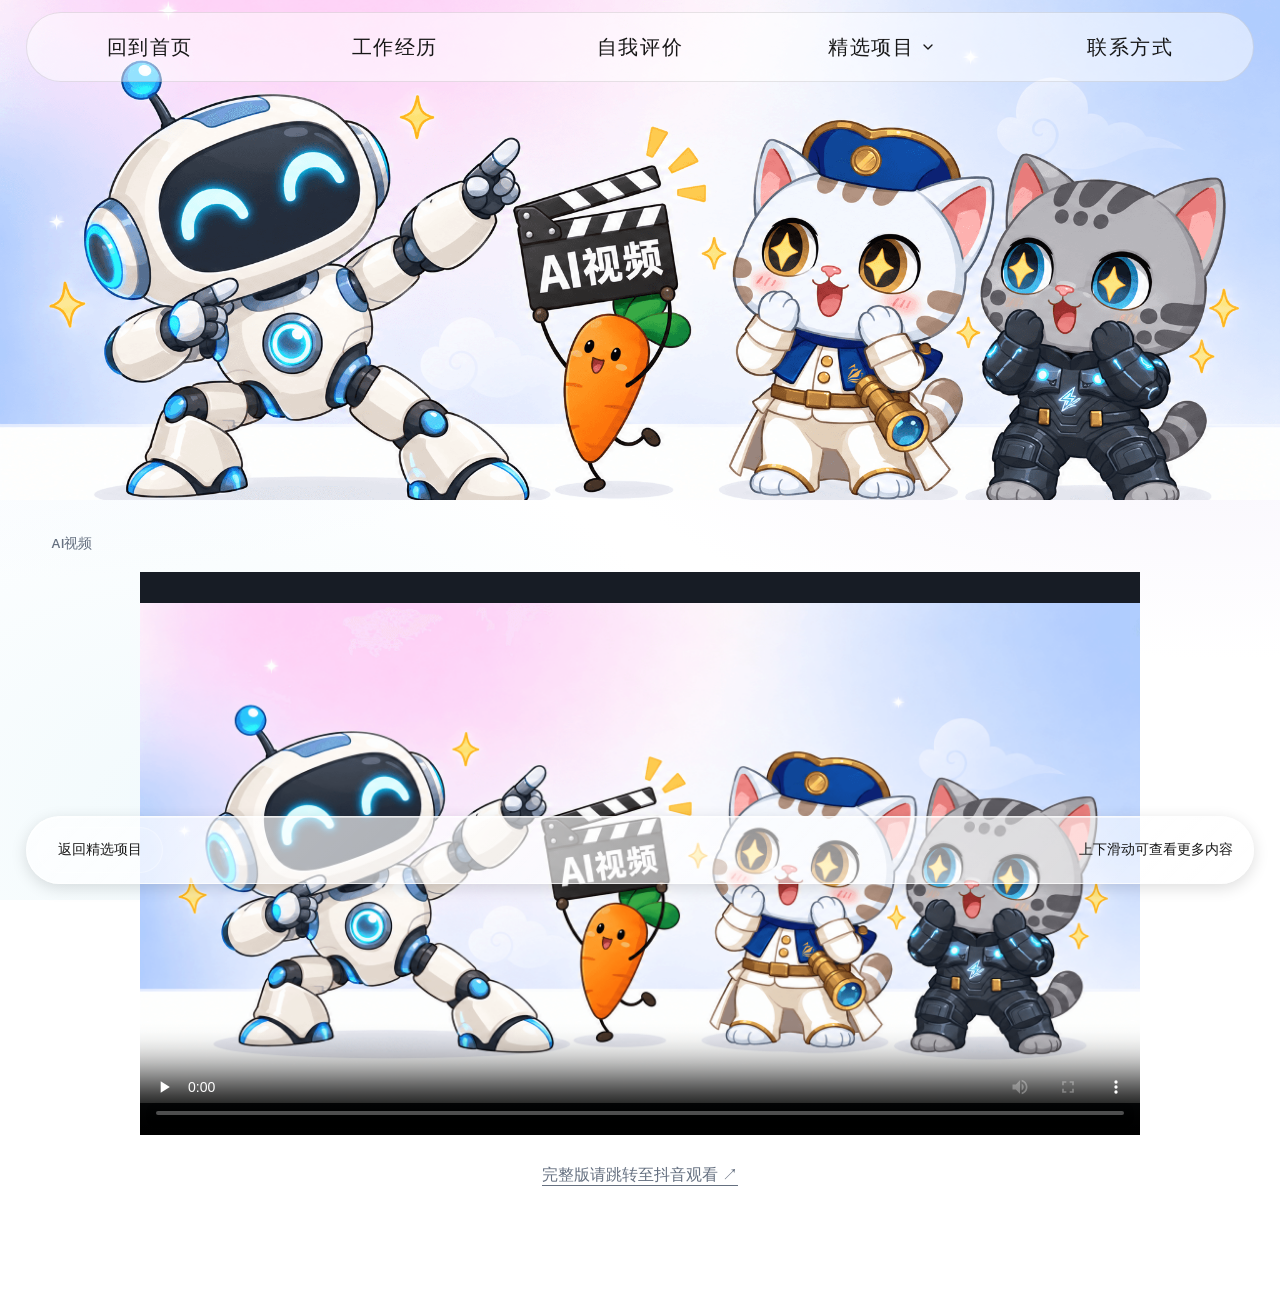
==== commit c91ae6f8: "Fix persistent projects navigation highlight" ====
--- a/projects/ai-video/index.html
+++ b/projects/ai-video/index.html
@@ -1,2 +1,2 @@
-<!DOCTYPE html><html lang="zh-CN"><head><meta charSet="utf-8"/><meta name="viewport" content="width=device-width, initial-scale=1"/><link rel="stylesheet" href="/_next/static/css/index.D8mVajhI.css" data-rsc-css-href="/_next/static/css/index.D8mVajhI.css" data-precedence="vite-rsc/importer-resources"/><link rel="modulepreload" fetchPriority="low" href="/_next/static/chunks/index-CXy24Ll4.js"/><script src="/_next/static/chunks/rolldown-runtime-C60lm6uB.js" type="module" async=""></script><script src="/_next/static/chunks/framework-D_rUT4EX.js" type="module" async=""></script><link rel="modulepreload" href="/_next/static/chunks/layout-segment-context-BmVyAHPQ.js" crossorigin=""/><link rel="modulepreload" href="/_next/static/chunks/project-gallery-yTu9V-D5.js" crossorigin=""/><link rel="modulepreload" href="/_next/static/chunks/site-nav-B0wUhJC4.js" crossorigin=""/><title>钟成 -- 品牌与视觉设计师</title><meta name="description" content="钟成的品牌、视觉、平面与 AI 创意作品集。"/><meta property="og:title" content="钟成 -- 品牌与视觉设计师"/><meta property="og:description" content="10年品牌与视觉设计 · 4年AI创意实践"/><meta property="og:image" content="https://zcxv88889.github.io/og.png"/><meta property="og:image:width" content="1672"/><meta property="og:image:height" content="941"/><meta property="og:image:alt" content="钟成品牌与视觉设计师作品集"/><meta name="twitter:card" content="summary_large_image"/><meta name="twitter:title" content="钟成 -- 品牌与视觉设计师"/><meta name="twitter:description" content="10年品牌与视觉设计 · 4年AI创意实践"/><meta name="twitter:image" content="https://zcxv88889.github.io/og.png"/><script>Object.assign(((self[Symbol.for("vinext.navigationRuntime")]??={bootstrap:{routeManifest:null},functions:{}}).bootstrap.rsc??={rsc:[]}),{params:{"slug":"ai-video"},nav:{"pathname":"/projects/ai-video","searchParams":[]}})</script><link rel="modulepreload" href="/_next/static/chunks/index-CXy24Ll4.js" />
-</head><body><nav class="nav global-nav" aria-label="主导航"><a href="/#top">回到首页</a><a href="/#experience">工作经历</a><a href="/#about">自我评价</a><div class="nav-projects"><a href="/#projects">精选项目</a><button type="button" tabindex="0" data-base-ui-click-trigger="" id="base-ui-_R_7q5i_" aria-haspopup="dialog" aria-expanded="false" data-slot="popover-trigger" aria-label="展开精选项目分类" class="nav-projects-toggle"><svg xmlns="http://www.w3.org/2000/svg" width="16" height="16" viewBox="0 0 24 24" fill="none" stroke="currentColor" stroke-width="2" stroke-linecap="round" stroke-linejoin="round" class="lucide lucide-chevron-down" aria-hidden="true"><path d="m6 9 6 6 6-6"></path></svg></button></div><a href="/#collaborate">联系方式</a></nav><main class="project-gallery" aria-label="AI视频"><div class="project-gallery-banner project-gallery-banner-marketing"><img src="/ai-video-banner.png" alt="AI视频：片场开拍插画"/></div><div class="project-gallery-content"><div class="project-gallery-works" data-case="ai-video-01" id="selected-project-content" role="region" aria-label="AI视频"><section aria-label="AI视频"><h3 class="project-case-label project-photos-heading">AI视频</h3><video class="ai-video-player" controls="" playsInline="" preload="none" poster="/ai-video-banner.png" aria-label="AI视频作品播放器"><source src="/ai-video-feature.mp4" type="video/mp4"/>您的浏览器不支持在线播放，<a href="/ai-video-feature.mp4">点击打开视频</a>。</video><p class="ai-video-full-link"><a href="https://v.douyin.com/sTsVPEuSEDo/" target="_blank" rel="noopener noreferrer">完整版请跳转至抖音观看 <span aria-hidden="true">↗</span></a></p></section></div><div class="project-gallery-bottom"><div class="project-gallery-meta"><a href="/#projects">返回精选项目</a><span>上下滑动可查看更多内容</span></div></div></div></main><script type="module" src="/_next/static/chunks/index-CXy24Ll4.js" id="_R_" async=""></script><script>((self[Symbol.for("vinext.navigationRuntime")]??={bootstrap:{routeManifest:null},functions:{}}).bootstrap.rsc??={rsc:[]}).rsc.push("0:{\"page:/projects/ai-video\":\"$L1\",\"layout:/\":\"$L2\",\"route:/projects/ai-video\":\"$L3\",\"__route\":\"route:/projects/ai-video\",\"__interceptionContext\":null,\"__layoutIds\":[\"layout:/\"],\"__rootLayout\":\"/\",\"__bfcacheSegmentIdentities\":{\"layout:/\":\"[\\\"layout\\\",\\\"layout:/\\\",\\\"root-boundary:/\\\",\\\"\\\"]\",\"page:/projects/ai-video\":\"[\\\"page\\\",\\\"page:/projects/:slug\\\",\\\"root-boundary:/\\\",\\\"[\\\\\\\"projects\\\\\\\",\\\\\\\"slug|ai-video|d\\\\\\\"]\\\"]\"},\"__srcPage\":[\"projects\",\"[slug]\",\"page\"],\"__layoutFlags\":{\"layout:/\":\"s\"},\"__artifactCompatibility\":{\"schemaVersion\":1,\"graphVersion\":\"app-route-graph:e2b6660f752f1534\",\"deploymentVersion\":\"71ae0302-e912-4fba-9f90-a8015f970a08\",\"appElementsSchemaVersion\":1,\"rscPayloadSchemaVersion\":1,\"rootBoundaryId\":\"/\",\"renderEpoch\":null}}\n")</script><script>((self[Symbol.for("vinext.navigationRuntime")]??={bootstrap:{routeManifest:null},functions:{}}).bootstrap.rsc??={rsc:[]}).rsc.push("4:I[\"43cf55674ce6\",[],\"Children\",1]\n")</script><script>((self[Symbol.for("vinext.navigationRuntime")]??={bootstrap:{routeManifest:null},functions:{}}).bootstrap.rsc??={rsc:[]}).rsc.push("5:I[\"dd56a6b5ee16\",[],\"GlobalErrorBoundary\",1]\n")</script><script>((self[Symbol.for("vinext.navigationRuntime")]??={bootstrap:{routeManifest:null},functions:{}}).bootstrap.rsc??={rsc:[]}).rsc.push("6:I[\"9b166222c86a\",[],\"default\",1]\n")</script><script>((self[Symbol.for("vinext.navigationRuntime")]??={bootstrap:{routeManifest:null},functions:{}}).bootstrap.rsc??={rsc:[]}).rsc.push("7:I[\"dd56a6b5ee16\",[],\"ErrorBoundary\",1]\n")</script><script>((self[Symbol.for("vinext.navigationRuntime")]??={bootstrap:{routeManifest:null},functions:{}}).bootstrap.rsc??={rsc:[]}).rsc.push("8:I[\"1fb13a061f46\",[],\"LayoutSegmentProvider\",1]\n")</script><script>((self[Symbol.for("vinext.navigationRuntime")]??={bootstrap:{routeManifest:null},functions:{}}).bootstrap.rsc??={rsc:[]}).rsc.push("9:I[\"43cf55674ce6\",[],\"Slot\",1]\n")</script><script>((self[Symbol.for("vinext.navigationRuntime")]??={bootstrap:{routeManifest:null},functions:{}}).bootstrap.rsc??={rsc:[]}).rsc.push("a:I[\"dd56a6b5ee16\",[],\"NotFoundBoundary\",1]\n")</script><script>((self[Symbol.for("vinext.navigationRuntime")]??={bootstrap:{routeManifest:null},functions:{}}).bootstrap.rsc??={rsc:[]}).rsc.push("b:I[\"ecb42ad1e08d\",[],\"AppRouterScrollTarget\",1]\n")</script><script>((self[Symbol.for("vinext.navigationRuntime")]??={bootstrap:{routeManifest:null},functions:{}}).bootstrap.rsc??={rsc:[]}).rsc.push("c:I[\"dd56a6b5ee16\",[],\"RedirectBoundary\",1]\n")</script><script>((self[Symbol.for("vinext.navigationRuntime")]??={bootstrap:{routeManifest:null},functions:{}}).bootstrap.rsc??={rsc:[]}).rsc.push(":HL[\"/_next/static/css/index.D8mVajhI.css\",\"style\"     ]\n")</script><script>((self[Symbol.for("vinext.navigationRuntime")]??={bootstrap:{routeManifest:null},functions:{}}).bootstrap.rsc??={rsc:[]}).rsc.push("2:[[[\"$\",\"link\",\"css:/_next/static/css/index.D8mVajhI.css\",{\"rel\":\"stylesheet\",\"precedence\":\"vite-rsc/importer-resources\",\"href\":\"/_next/static/css/index.D8mVajhI.css\",\"data-rsc-css-href\":\"/_next/static/css/index.D8mVajhI.css\"}],\"$undefined\"],[\"$\",\"html\",null,{\"lang\":\"zh-CN\",\"children\":[\"$\",\"body\",null,{\"children\":[\"$\",\"$L4\",null,{}]}]}]]\n")</script><script>((self[Symbol.for("vinext.navigationRuntime")]??={bootstrap:{routeManifest:null},functions:{}}).bootstrap.rsc??={rsc:[]}).rsc.push("3:[[[\"$\",\"meta\",null,{\"charSet\":\"utf-8\"}],[[\"$\",\"title\",\"0\",{\"children\":\"钟成 -- 品牌与视觉设计师\"}],[\"$\",\"meta\",\"1\",{\"name\":\"description\",\"content\":\"钟成的品牌、视觉、平面与 AI 创意作品集。\"}],[\"$\",\"meta\",\"2\",{\"property\":\"og:title\",\"content\":\"钟成 -- 品牌与视觉设计师\"}],[\"$\",\"meta\",\"3\",{\"property\":\"og:description\",\"content\":\"10年品牌与视觉设计 · 4年AI创意实践\"}],[\"$\",\"meta\",\"4\",{\"property\":\"og:image\",\"content\":\"https://zcxv88889.github.io/og.png\"}],[\"$\",\"meta\",\"5\",{\"property\":\"og:image:width\",\"content\":\"1672\"}],[\"$\",\"meta\",\"6\",{\"property\":\"og:image:height\",\"content\":\"941\"}],[\"$\",\"meta\",\"7\",{\"property\":\"og:image:alt\",\"content\":\"钟成品牌与视觉设计师作品集\"}],[\"$\",\"meta\",\"8\",{\"name\":\"twitter:card\",\"content\":\"summary_large_image\"}],[\"$\",\"meta\",\"9\",{\"name\":\"twitter:title\",\"content\":\"钟成 -- 品牌与视觉设计师\"}],[\"$\",\"meta\",\"10\",{\"name\":\"twitter:description\",\"content\":\"10年品牌与视觉设计 · 4年AI创意实践\"}],[\"$\",\"meta\",\"11\",{\"name\":\"twitter:image\",\"content\":\"https://zcxv88889.github.io/og.png\"}]],[[\"$\",\"meta\",\"0\",{\"name\":\"viewport\",\"content\":\"width=device-width, initial-scale=1\"}]]],[\"$\",\"$L5\",null,{\"fallback\":\"$6\",\"children\":[\"$\",\"$L7\",null,{\"fallback\":\"$6\",\"children\":[\"$\",\"$L8\",null,{\"providerId\":\"layout:/\",\"segmentMap\":{\"children\":[\"projects\",\"ai-video\"]},\"children\":[\"$\",\"$L9\",null,{\"id\":\"layout:/\",\"parallelSlots\":\"$undefined\",\"children\":[\"$\",\"$La\",null,{\"resetKey\":\"projects\",\"fallback\":[[\"$\",\"title\",null,{\"children\":\"404: This page could not be found.\"}],[\"$\",\"div\",null,{\"style\":{\"fontFamily\":\"system-ui,\\\"Segoe UI\\\",Roboto,Helvetica,Arial,sans-serif,\\\"Apple Color Emoji\\\",\\\"Segoe UI Emoji\\\"\",\"height\":\"100vh\",\"textAlign\":\"center\",\"display\":\"flex\",\"flexDirection\":\"column\",\"alignItems\":\"center\",\"justifyContent\":\"center\"},\"children\":[\"$\",\"div\",null,{\"children\":[[\"$\",\"style\",null,{\"dangerouslySetInnerHTML\":{\"__html\":\"body{color:#000;background:#fff;margin:0}.next-error-h1{border-right:1px solid rgba(0,0,0,.3)}@media (prefers-color-scheme:dark){body{color:#fff;background:#000}.next-error-h1{border-right:1px solid rgba(255,255,255,.3)}}\"}}],[\"$\",\"h1\",null,{\"className\":\"next-error-h1\",\"style\":{\"display\":\"inline-block\",\"margin\":\"0 20px 0 0\",\"padding\":\"0 23px 0 0\",\"fontSize\":24,\"fontWeight\":500,\"verticalAlign\":\"top\",\"lineHeight\":\"49px\"},\"children\":404}],[\"$\",\"div\",null,{\"style\":{\"display\":\"inline-block\"},\"children\":[\"$\",\"h2\",null,{\"style\":{\"fontSize\":14,\"fontWeight\":400,\"lineHeight\":\"49px\",\"margin\":0},\"children\":\"This page could not be found.\"}]}]]}]}]],\"children\":[\"$\",\"$Lb\",null,{\"children\":[\"$\",\"$Lc\",null,{\"children\":[[\"$\",\"$L8\",null,{\"providerId\":\"page:/projects/ai-video\",\"segmentMap\":{\"children\":[\"__PAGE__\"]},\"children\":[\"$\",\"$L9\",null,{\"id\":\"page:/projects/ai-video\"}]}],null]}]}]}]}]}]}]}],null,null]\n")</script><script>((self[Symbol.for("vinext.navigationRuntime")]??={bootstrap:{routeManifest:null},functions:{}}).bootstrap.rsc??={rsc:[]}).rsc.push("d:I[\"7d9bc3c81896\",[],\"ProjectGallery\",1]\n")</script><script>((self[Symbol.for("vinext.navigationRuntime")]??={bootstrap:{routeManifest:null},functions:{}}).bootstrap.rsc??={rsc:[]}).rsc.push("1:[\"$\",\"$Ld\",null,{\"project\":{\"slug\":\"ai-video\",\"tag\":\"AI创作 / 动态影像\",\"title\":\"AI视频\",\"note\":\"运用AI工具探索视频创作与动态视觉表达。\",\"stat\":\"\",\"images\":[{\"src\":\"/zhaogang-youth-poster.jpg\",\"title\":\"五四青年节海报\"},{\"src\":\"/ronghetang-packaging.jpg\",\"title\":\"荣和堂包装设计\"},{\"src\":\"/huaang-cdie-home.jpg\",\"title\":\"CDIE 官网设计\"},{\"src\":\"/dahongqiao-detail.jpg\",\"title\":\"产品详情页设计\"},{\"src\":\"/yintang-poster.jpg\",\"title\":\"印堂活动海报\"}],\"galleryProjects\":[{\"id\":\"ai-video-01\",\"title\":\"AI视频\",\"cover\":\"\",\"images\":[]}]}}]\n")</script><script>Object.assign(((self[Symbol.for("vinext.navigationRuntime")]??={bootstrap:{routeManifest:null},functions:{}}).bootstrap.rsc??={rsc:[]}),{"initialCacheKind":"static"});((self[Symbol.for("vinext.navigationRuntime")]??={bootstrap:{routeManifest:null},functions:{}}).bootstrap.rsc??={rsc:[]}).done=true</script></body></html>+<!DOCTYPE html><html lang="zh-CN"><head><meta charSet="utf-8"/><meta name="viewport" content="width=device-width, initial-scale=1"/><link rel="stylesheet" href="/_next/static/css/index.cYMn8LJC.css" data-rsc-css-href="/_next/static/css/index.cYMn8LJC.css" data-precedence="vite-rsc/importer-resources"/><link rel="modulepreload" fetchPriority="low" href="/_next/static/chunks/index-DJiQ3haK.js"/><script src="/_next/static/chunks/rolldown-runtime-C60lm6uB.js" type="module" async=""></script><script src="/_next/static/chunks/framework-D_rUT4EX.js" type="module" async=""></script><link rel="modulepreload" href="/_next/static/chunks/layout-segment-context-DW7-zkOR.js" crossorigin=""/><link rel="modulepreload" href="/_next/static/chunks/project-gallery-yTu9V-D5.js" crossorigin=""/><link rel="modulepreload" href="/_next/static/chunks/site-nav-B0wUhJC4.js" crossorigin=""/><title>钟成 -- 品牌与视觉设计师</title><meta name="description" content="钟成的品牌、视觉、平面与 AI 创意作品集。"/><meta property="og:title" content="钟成 -- 品牌与视觉设计师"/><meta property="og:description" content="10年品牌与视觉设计 · 4年AI创意实践"/><meta property="og:image" content="https://zcxv88889.github.io/og.png"/><meta property="og:image:width" content="1672"/><meta property="og:image:height" content="941"/><meta property="og:image:alt" content="钟成品牌与视觉设计师作品集"/><meta name="twitter:card" content="summary_large_image"/><meta name="twitter:title" content="钟成 -- 品牌与视觉设计师"/><meta name="twitter:description" content="10年品牌与视觉设计 · 4年AI创意实践"/><meta name="twitter:image" content="https://zcxv88889.github.io/og.png"/><script>Object.assign(((self[Symbol.for("vinext.navigationRuntime")]??={bootstrap:{routeManifest:null},functions:{}}).bootstrap.rsc??={rsc:[]}),{params:{"slug":"ai-video"},nav:{"pathname":"/projects/ai-video","searchParams":[]}})</script><link rel="modulepreload" href="/_next/static/chunks/index-DJiQ3haK.js" />
+</head><body><nav class="nav global-nav" aria-label="主导航"><a href="/#top">回到首页</a><a href="/#experience">工作经历</a><a href="/#about">自我评价</a><div class="nav-projects"><a href="/#projects">精选项目</a><button type="button" tabindex="0" data-base-ui-click-trigger="" id="base-ui-_R_7q5i_" aria-haspopup="dialog" aria-expanded="false" data-slot="popover-trigger" aria-label="展开精选项目分类" class="nav-projects-toggle"><svg xmlns="http://www.w3.org/2000/svg" width="16" height="16" viewBox="0 0 24 24" fill="none" stroke="currentColor" stroke-width="2" stroke-linecap="round" stroke-linejoin="round" class="lucide lucide-chevron-down" aria-hidden="true"><path d="m6 9 6 6 6-6"></path></svg></button></div><a href="/#collaborate">联系方式</a></nav><main class="project-gallery" aria-label="AI视频"><div class="project-gallery-banner project-gallery-banner-marketing"><img src="/ai-video-banner.png" alt="AI视频：片场开拍插画"/></div><div class="project-gallery-content"><div class="project-gallery-works" data-case="ai-video-01" id="selected-project-content" role="region" aria-label="AI视频"><section aria-label="AI视频"><h3 class="project-case-label project-photos-heading">AI视频</h3><video class="ai-video-player" controls="" playsInline="" preload="none" poster="/ai-video-banner.png" aria-label="AI视频作品播放器"><source src="/ai-video-feature.mp4" type="video/mp4"/>您的浏览器不支持在线播放，<a href="/ai-video-feature.mp4">点击打开视频</a>。</video><p class="ai-video-full-link"><a href="https://v.douyin.com/sTsVPEuSEDo/" target="_blank" rel="noopener noreferrer">完整版请跳转至抖音观看 <span aria-hidden="true">↗</span></a></p></section></div><div class="project-gallery-bottom"><div class="project-gallery-meta"><a href="/#projects">返回精选项目</a><span>上下滑动可查看更多内容</span></div></div></div></main><script type="module" src="/_next/static/chunks/index-DJiQ3haK.js" id="_R_" async=""></script><script>((self[Symbol.for("vinext.navigationRuntime")]??={bootstrap:{routeManifest:null},functions:{}}).bootstrap.rsc??={rsc:[]}).rsc.push("0:{\"page:/projects/ai-video\":\"$L1\",\"layout:/\":\"$L2\",\"route:/projects/ai-video\":\"$L3\",\"__route\":\"route:/projects/ai-video\",\"__interceptionContext\":null,\"__layoutIds\":[\"layout:/\"],\"__rootLayout\":\"/\",\"__bfcacheSegmentIdentities\":{\"layout:/\":\"[\\\"layout\\\",\\\"layout:/\\\",\\\"root-boundary:/\\\",\\\"\\\"]\",\"page:/projects/ai-video\":\"[\\\"page\\\",\\\"page:/projects/:slug\\\",\\\"root-boundary:/\\\",\\\"[\\\\\\\"projects\\\\\\\",\\\\\\\"slug|ai-video|d\\\\\\\"]\\\"]\"},\"__srcPage\":[\"projects\",\"[slug]\",\"page\"],\"__layoutFlags\":{\"layout:/\":\"s\"},\"__artifactCompatibility\":{\"schemaVersion\":1,\"graphVersion\":\"app-route-graph:e2b6660f752f1534\",\"deploymentVersion\":\"c7ea504c-4058-4bae-8f47-56fc04141792\",\"appElementsSchemaVersion\":1,\"rscPayloadSchemaVersion\":1,\"rootBoundaryId\":\"/\",\"renderEpoch\":null}}\n")</script><script>((self[Symbol.for("vinext.navigationRuntime")]??={bootstrap:{routeManifest:null},functions:{}}).bootstrap.rsc??={rsc:[]}).rsc.push("4:I[\"43cf55674ce6\",[],\"Children\",1]\n")</script><script>((self[Symbol.for("vinext.navigationRuntime")]??={bootstrap:{routeManifest:null},functions:{}}).bootstrap.rsc??={rsc:[]}).rsc.push("5:I[\"dd56a6b5ee16\",[],\"GlobalErrorBoundary\",1]\n")</script><script>((self[Symbol.for("vinext.navigationRuntime")]??={bootstrap:{routeManifest:null},functions:{}}).bootstrap.rsc??={rsc:[]}).rsc.push("6:I[\"9b166222c86a\",[],\"default\",1]\n")</script><script>((self[Symbol.for("vinext.navigationRuntime")]??={bootstrap:{routeManifest:null},functions:{}}).bootstrap.rsc??={rsc:[]}).rsc.push("7:I[\"dd56a6b5ee16\",[],\"ErrorBoundary\",1]\n")</script><script>((self[Symbol.for("vinext.navigationRuntime")]??={bootstrap:{routeManifest:null},functions:{}}).bootstrap.rsc??={rsc:[]}).rsc.push("8:I[\"1fb13a061f46\",[],\"LayoutSegmentProvider\",1]\n")</script><script>((self[Symbol.for("vinext.navigationRuntime")]??={bootstrap:{routeManifest:null},functions:{}}).bootstrap.rsc??={rsc:[]}).rsc.push("9:I[\"43cf55674ce6\",[],\"Slot\",1]\n")</script><script>((self[Symbol.for("vinext.navigationRuntime")]??={bootstrap:{routeManifest:null},functions:{}}).bootstrap.rsc??={rsc:[]}).rsc.push("a:I[\"dd56a6b5ee16\",[],\"NotFoundBoundary\",1]\n")</script><script>((self[Symbol.for("vinext.navigationRuntime")]??={bootstrap:{routeManifest:null},functions:{}}).bootstrap.rsc??={rsc:[]}).rsc.push("b:I[\"ecb42ad1e08d\",[],\"AppRouterScrollTarget\",1]\n")</script><script>((self[Symbol.for("vinext.navigationRuntime")]??={bootstrap:{routeManifest:null},functions:{}}).bootstrap.rsc??={rsc:[]}).rsc.push("c:I[\"dd56a6b5ee16\",[],\"RedirectBoundary\",1]\n")</script><script>((self[Symbol.for("vinext.navigationRuntime")]??={bootstrap:{routeManifest:null},functions:{}}).bootstrap.rsc??={rsc:[]}).rsc.push(":HL[\"/_next/static/css/index.cYMn8LJC.css\",\"style\"     ]\n")</script><script>((self[Symbol.for("vinext.navigationRuntime")]??={bootstrap:{routeManifest:null},functions:{}}).bootstrap.rsc??={rsc:[]}).rsc.push("2:[[[\"$\",\"link\",\"css:/_next/static/css/index.cYMn8LJC.css\",{\"rel\":\"stylesheet\",\"precedence\":\"vite-rsc/importer-resources\",\"href\":\"/_next/static/css/index.cYMn8LJC.css\",\"data-rsc-css-href\":\"/_next/static/css/index.cYMn8LJC.css\"}],\"$undefined\"],[\"$\",\"html\",null,{\"lang\":\"zh-CN\",\"children\":[\"$\",\"body\",null,{\"children\":[\"$\",\"$L4\",null,{}]}]}]]\n")</script><script>((self[Symbol.for("vinext.navigationRuntime")]??={bootstrap:{routeManifest:null},functions:{}}).bootstrap.rsc??={rsc:[]}).rsc.push("3:[[[\"$\",\"meta\",null,{\"charSet\":\"utf-8\"}],[[\"$\",\"title\",\"0\",{\"children\":\"钟成 -- 品牌与视觉设计师\"}],[\"$\",\"meta\",\"1\",{\"name\":\"description\",\"content\":\"钟成的品牌、视觉、平面与 AI 创意作品集。\"}],[\"$\",\"meta\",\"2\",{\"property\":\"og:title\",\"content\":\"钟成 -- 品牌与视觉设计师\"}],[\"$\",\"meta\",\"3\",{\"property\":\"og:description\",\"content\":\"10年品牌与视觉设计 · 4年AI创意实践\"}],[\"$\",\"meta\",\"4\",{\"property\":\"og:image\",\"content\":\"https://zcxv88889.github.io/og.png\"}],[\"$\",\"meta\",\"5\",{\"property\":\"og:image:width\",\"content\":\"1672\"}],[\"$\",\"meta\",\"6\",{\"property\":\"og:image:height\",\"content\":\"941\"}],[\"$\",\"meta\",\"7\",{\"property\":\"og:image:alt\",\"content\":\"钟成品牌与视觉设计师作品集\"}],[\"$\",\"meta\",\"8\",{\"name\":\"twitter:card\",\"content\":\"summary_large_image\"}],[\"$\",\"meta\",\"9\",{\"name\":\"twitter:title\",\"content\":\"钟成 -- 品牌与视觉设计师\"}],[\"$\",\"meta\",\"10\",{\"name\":\"twitter:description\",\"content\":\"10年品牌与视觉设计 · 4年AI创意实践\"}],[\"$\",\"meta\",\"11\",{\"name\":\"twitter:image\",\"content\":\"https://zcxv88889.github.io/og.png\"}]],[[\"$\",\"meta\",\"0\",{\"name\":\"viewport\",\"content\":\"width=device-width, initial-scale=1\"}]]],[\"$\",\"$L5\",null,{\"fallback\":\"$6\",\"children\":[\"$\",\"$L7\",null,{\"fallback\":\"$6\",\"children\":[\"$\",\"$L8\",null,{\"providerId\":\"layout:/\",\"segmentMap\":{\"children\":[\"projects\",\"ai-video\"]},\"children\":[\"$\",\"$L9\",null,{\"id\":\"layout:/\",\"parallelSlots\":\"$undefined\",\"children\":[\"$\",\"$La\",null,{\"resetKey\":\"projects\",\"fallback\":[[\"$\",\"title\",null,{\"children\":\"404: This page could not be found.\"}],[\"$\",\"div\",null,{\"style\":{\"fontFamily\":\"system-ui,\\\"Segoe UI\\\",Roboto,Helvetica,Arial,sans-serif,\\\"Apple Color Emoji\\\",\\\"Segoe UI Emoji\\\"\",\"height\":\"100vh\",\"textAlign\":\"center\",\"display\":\"flex\",\"flexDirection\":\"column\",\"alignItems\":\"center\",\"justifyContent\":\"center\"},\"children\":[\"$\",\"div\",null,{\"children\":[[\"$\",\"style\",null,{\"dangerouslySetInnerHTML\":{\"__html\":\"body{color:#000;background:#fff;margin:0}.next-error-h1{border-right:1px solid rgba(0,0,0,.3)}@media (prefers-color-scheme:dark){body{color:#fff;background:#000}.next-error-h1{border-right:1px solid rgba(255,255,255,.3)}}\"}}],[\"$\",\"h1\",null,{\"className\":\"next-error-h1\",\"style\":{\"display\":\"inline-block\",\"margin\":\"0 20px 0 0\",\"padding\":\"0 23px 0 0\",\"fontSize\":24,\"fontWeight\":500,\"verticalAlign\":\"top\",\"lineHeight\":\"49px\"},\"children\":404}],[\"$\",\"div\",null,{\"style\":{\"display\":\"inline-block\"},\"children\":[\"$\",\"h2\",null,{\"style\":{\"fontSize\":14,\"fontWeight\":400,\"lineHeight\":\"49px\",\"margin\":0},\"children\":\"This page could not be found.\"}]}]]}]}]],\"children\":[\"$\",\"$Lb\",null,{\"children\":[\"$\",\"$Lc\",null,{\"children\":[[\"$\",\"$L8\",null,{\"providerId\":\"page:/projects/ai-video\",\"segmentMap\":{\"children\":[\"__PAGE__\"]},\"children\":[\"$\",\"$L9\",null,{\"id\":\"page:/projects/ai-video\"}]}],null]}]}]}]}]}]}]}],null,null]\n")</script><script>((self[Symbol.for("vinext.navigationRuntime")]??={bootstrap:{routeManifest:null},functions:{}}).bootstrap.rsc??={rsc:[]}).rsc.push("d:I[\"7d9bc3c81896\",[],\"ProjectGallery\",1]\n")</script><script>((self[Symbol.for("vinext.navigationRuntime")]??={bootstrap:{routeManifest:null},functions:{}}).bootstrap.rsc??={rsc:[]}).rsc.push("1:[\"$\",\"$Ld\",null,{\"project\":{\"slug\":\"ai-video\",\"tag\":\"AI创作 / 动态影像\",\"title\":\"AI视频\",\"note\":\"运用AI工具探索视频创作与动态视觉表达。\",\"stat\":\"\",\"images\":[{\"src\":\"/zhaogang-youth-poster.jpg\",\"title\":\"五四青年节海报\"},{\"src\":\"/ronghetang-packaging.jpg\",\"title\":\"荣和堂包装设计\"},{\"src\":\"/huaang-cdie-home.jpg\",\"title\":\"CDIE 官网设计\"},{\"src\":\"/dahongqiao-detail.jpg\",\"title\":\"产品详情页设计\"},{\"src\":\"/yintang-poster.jpg\",\"title\":\"印堂活动海报\"}],\"galleryProjects\":[{\"id\":\"ai-video-01\",\"title\":\"AI视频\",\"cover\":\"\",\"images\":[]}]}}]\n")</script><script>Object.assign(((self[Symbol.for("vinext.navigationRuntime")]??={bootstrap:{routeManifest:null},functions:{}}).bootstrap.rsc??={rsc:[]}),{"initialCacheKind":"static"});((self[Symbol.for("vinext.navigationRuntime")]??={bootstrap:{routeManifest:null},functions:{}}).bootstrap.rsc??={rsc:[]}).done=true</script></body></html>
--- a/_next/static/css/index.cYMn8LJC.css
+++ b/_next/static/css/index.cYMn8LJC.css
@@ -0,0 +1 @@
+@import "https://fonts.googleapis.com/css2?family=Kanit:wght@300;400;500;600;700;800;900&display=swap";@layer properties{@supports (((-webkit-hyphens:none)) and (not (margin-trim:inline))) or ((-moz-orient:inline) and (not (color:rgb(from red r g b)))){:root,:host{--shimmer-angle:20deg}*,:before,:after{--tw-translate-x:0;--tw-translate-y:0;--tw-translate-z:0;--tw-rotate-x:initial;--tw-rotate-y:initial;--tw-rotate-z:initial;--tw-skew-x:initial;--tw-skew-y:initial;--tw-scroll-snap-strictness:proximity;--tw-space-x-reverse:0;--tw-border-style:solid;--tw-leading:initial;--tw-font-weight:initial;--tw-tracking:initial;--tw-ordinal:initial;--tw-slashed-zero:initial;--tw-numeric-figure:initial;--tw-numeric-spacing:initial;--tw-numeric-fraction:initial;--tw-shadow:0 0 #0000;--tw-shadow-color:initial;--tw-shadow-alpha:100%;--tw-inset-shadow:0 0 #0000;--tw-inset-shadow-color:initial;--tw-inset-shadow-alpha:100%;--tw-ring-color:initial;--tw-ring-shadow:0 0 #0000;--tw-inset-ring-color:initial;--tw-inset-ring-shadow:0 0 #0000;--tw-ring-inset:initial;--tw-ring-offset-width:0px;--tw-ring-offset-color:#fff;--tw-ring-offset-shadow:0 0 #0000;--tw-outline-style:solid;--tw-duration:initial;--tw-ease:initial;--tw-content:"";--tw-scale-x:1;--tw-scale-y:1;--tw-scale-z:1;--tw-blur:initial;--tw-brightness:initial;--tw-contrast:initial;--tw-grayscale:initial;--tw-hue-rotate:initial;--tw-invert:initial;--tw-opacity:initial;--tw-saturate:initial;--tw-sepia:initial;--tw-drop-shadow:initial;--tw-drop-shadow-color:initial;--tw-drop-shadow-alpha:100%;--tw-drop-shadow-size:initial;--tw-backdrop-blur:initial;--tw-backdrop-brightness:initial;--tw-backdrop-contrast:initial;--tw-backdrop-grayscale:initial;--tw-backdrop-hue-rotate:initial;--tw-backdrop-invert:initial;--tw-backdrop-opacity:initial;--tw-backdrop-saturate:initial;--tw-backdrop-sepia:initial;--tw-animation-delay:0s;--tw-animation-direction:normal;--tw-animation-duration:initial;--tw-animation-fill-mode:none;--tw-animation-iteration-count:1;--tw-enter-blur:0;--tw-enter-opacity:1;--tw-enter-rotate:0;--tw-enter-scale:1;--tw-enter-translate-x:0;--tw-enter-translate-y:0;--tw-exit-blur:0;--tw-exit-opacity:1;--tw-exit-rotate:0;--tw-exit-scale:1;--tw-exit-translate-x:0;--tw-exit-translate-y:0;--scroll-fade-t:0px;--scroll-fade-b:0px;--scroll-fade-s:0px;--scroll-fade-e:0px;--scroll-fade-mask:initial;--shimmer-image:initial;--shimmer-text-fill:initial}::backdrop{--tw-translate-x:0;--tw-translate-y:0;--tw-translate-z:0;--tw-rotate-x:initial;--tw-rotate-y:initial;--tw-rotate-z:initial;--tw-skew-x:initial;--tw-skew-y:initial;--tw-scroll-snap-strictness:proximity;--tw-space-x-reverse:0;--tw-border-style:solid;--tw-leading:initial;--tw-font-weight:initial;--tw-tracking:initial;--tw-ordinal:initial;--tw-slashed-zero:initial;--tw-numeric-figure:initial;--tw-numeric-spacing:initial;--tw-numeric-fraction:initial;--tw-shadow:0 0 #0000;--tw-shadow-color:initial;--tw-shadow-alpha:100%;--tw-inset-shadow:0 0 #0000;--tw-inset-shadow-color:initial;--tw-inset-shadow-alpha:100%;--tw-ring-color:initial;--tw-ring-shadow:0 0 #0000;--tw-inset-ring-color:initial;--tw-inset-ring-shadow:0 0 #0000;--tw-ring-inset:initial;--tw-ring-offset-width:0px;--tw-ring-offset-color:#fff;--tw-ring-offset-shadow:0 0 #0000;--tw-outline-style:solid;--tw-duration:initial;--tw-ease:initial;--tw-content:"";--tw-scale-x:1;--tw-scale-y:1;--tw-scale-z:1;--tw-blur:initial;--tw-brightness:initial;--tw-contrast:initial;--tw-grayscale:initial;--tw-hue-rotate:initial;--tw-invert:initial;--tw-opacity:initial;--tw-saturate:initial;--tw-sepia:initial;--tw-drop-shadow:initial;--tw-drop-shadow-color:initial;--tw-drop-shadow-alpha:100%;--tw-drop-shadow-size:initial;--tw-backdrop-blur:initial;--tw-backdrop-brightness:initial;--tw-backdrop-contrast:initial;--tw-backdrop-grayscale:initial;--tw-backdrop-hue-rotate:initial;--tw-backdrop-invert:initial;--tw-backdrop-opacity:initial;--tw-backdrop-saturate:initial;--tw-backdrop-sepia:initial;--tw-animation-delay:0s;--tw-animation-direction:normal;--tw-animation-duration:initial;--tw-animation-fill-mode:none;--tw-animation-iteration-count:1;--tw-enter-blur:0;--tw-enter-opacity:1;--tw-enter-rotate:0;--tw-enter-scale:1;--tw-enter-translate-x:0;--tw-enter-translate-y:0;--tw-exit-blur:0;--tw-exit-opacity:1;--tw-exit-rotate:0;--tw-exit-scale:1;--tw-exit-translate-x:0;--tw-exit-translate-y:0;--scroll-fade-t:0px;--scroll-fade-b:0px;--scroll-fade-s:0px;--scroll-fade-e:0px;--scroll-fade-mask:initial;--shimmer-image:initial;--shimmer-text-fill:initial}}}@layer theme{:root,:host{--font-sans:ui-sans-serif, system-ui, sans-serif, "Apple Color Emoji", "Segoe UI Emoji", "Segoe UI Symbol", "Noto Color Emoji";--font-mono:ui-monospace, SFMono-Regular, Menlo, Monaco, Consolas, "Liberation Mono", "Courier New", monospace;--color-black:#000;--color-white:#fff;--spacing:.25rem;--container-xs:20rem;--container-sm:24rem;--text-xs:.75rem;--text-xs--line-height:calc(1 / .75);--text-sm:.875rem;--text-sm--line-height:calc(1.25 / .875);--text-base:1rem;--text-base--line-height:calc(1.5 / 1);--font-weight-normal:400;--font-weight-medium:500;--tracking-tight:-.025em;--tracking-widest:.1em;--leading-tight:1.25;--leading-snug:1.375;--leading-normal:1.5;--leading-relaxed:1.625;--radius-sm:.25rem;--radius-md:.375rem;--radius-lg:.5rem;--radius-xl:.75rem;--radius-2xl:1rem;--radius-4xl:2rem;--ease-in-out:cubic-bezier(.4, 0, .2, 1);--animate-spin:spin 1s linear infinite;--animate-pulse:pulse 2s cubic-bezier(.4, 0, .6, 1) infinite;--blur-xs:4px;--aspect-video:16 / 9;--default-transition-duration:.15s;--default-transition-timing-function:cubic-bezier(.4, 0, .2, 1);--default-font-family:var(--font-sans);--default-mono-font-family:var(--font-mono)}}@layer base{*,:after,:before{box-sizing:border-box;border:0 solid;margin:0;padding:0}::backdrop{box-sizing:border-box;border:0 solid;margin:0;padding:0}::file-selector-button{box-sizing:border-box;border:0 solid;margin:0;padding:0}html,:host{-webkit-text-size-adjust:100%;tab-size:4;line-height:1.5;font-family:var(--default-font-family,ui-sans-serif, system-ui, sans-serif, "Apple Color Emoji", "Segoe UI Emoji", "Segoe UI Symbol", "Noto Color Emoji");font-feature-settings:var(--default-font-feature-settings,normal);font-variation-settings:var(--default-font-variation-settings,normal);-webkit-tap-highlight-color:transparent}hr{height:0;color:inherit;border-top-width:1px}abbr:where([title]){-webkit-text-decoration:underline dotted;text-decoration:underline dotted}h1,h2,h3,h4,h5,h6{font-size:inherit;font-weight:inherit}a{color:inherit;-webkit-text-decoration:inherit;-webkit-text-decoration:inherit;-webkit-text-decoration:inherit;-webkit-text-decoration:inherit;text-decoration:inherit}b,strong{font-weight:bolder}code,kbd,samp,pre{font-family:var(--default-mono-font-family,ui-monospace, SFMono-Regular, Menlo, Monaco, Consolas, "Liberation Mono", "Courier New", monospace);font-feature-settings:var(--default-mono-font-feature-settings,normal);font-variation-settings:var(--default-mono-font-variation-settings,normal);font-size:1em}small{font-size:80%}sub,sup{vertical-align:baseline;font-size:75%;line-height:0;position:relative}sub{bottom:-.25em}sup{top:-.5em}table{text-indent:0;border-color:inherit;border-collapse:collapse}:-moz-focusring{outline:auto}progress{vertical-align:baseline}summary{display:list-item}ol,ul,menu{list-style:none}img,svg,video,canvas,audio,iframe,embed,object{vertical-align:middle;display:block}img,video{max-width:100%;height:auto}button,input,select,optgroup,textarea{font:inherit;font-feature-settings:inherit;font-variation-settings:inherit;letter-spacing:inherit;color:inherit;opacity:1;background-color:#0000;border-radius:0}::file-selector-button{font:inherit;font-feature-settings:inherit;font-variation-settings:inherit;letter-spacing:inherit;color:inherit;opacity:1;background-color:#0000;border-radius:0}:where(select:is([multiple],[size])) optgroup{font-weight:bolder}:where(select:is([multiple],[size])) optgroup option{padding-inline-start:20px}::file-selector-button{margin-inline-end:4px}::placeholder{opacity:1}@supports (not ((-webkit-appearance:-apple-pay-button))) or (contain-intrinsic-size:1px){::placeholder{color:currentColor}@supports (color:color-mix(in lab, red, red)){::placeholder{color:color-mix(in oklab, currentcolor 50%, transparent)}}}textarea{resize:vertical}::-webkit-search-decoration{-webkit-appearance:none}::-webkit-date-and-time-value{min-height:1lh;text-align:inherit}::-webkit-datetime-edit{display:inline-flex}::-webkit-datetime-edit-fields-wrapper{padding:0}::-webkit-datetime-edit{padding-block:0}::-webkit-datetime-edit-year-field{padding-block:0}::-webkit-datetime-edit-month-field{padding-block:0}::-webkit-datetime-edit-day-field{padding-block:0}::-webkit-datetime-edit-hour-field{padding-block:0}::-webkit-datetime-edit-minute-field{padding-block:0}::-webkit-datetime-edit-second-field{padding-block:0}::-webkit-datetime-edit-millisecond-field{padding-block:0}::-webkit-datetime-edit-meridiem-field{padding-block:0}::-webkit-calendar-picker-indicator{line-height:1}:-moz-ui-invalid{box-shadow:none}button,input:where([type=button],[type=reset],[type=submit]){-webkit-appearance:button;appearance:button}::file-selector-button{-webkit-appearance:button;appearance:button}::-webkit-inner-spin-button{height:auto}::-webkit-outer-spin-button{height:auto}[hidden]:where(:not([hidden=until-found])){display:none!important}}@layer components;@layer utilities{.\@container\/card-header{container:card-header/inline-size}.\@container\/field-group{container:field-group/inline-size}.pointer-events-auto{pointer-events:auto}.pointer-events-none{pointer-events:none}.invisible{visibility:hidden}.visible{visibility:visible}.sr-only{clip-path:inset(50%);white-space:nowrap;border-width:0;width:1px;height:1px;margin:-1px;padding:0;position:absolute;overflow:hidden}.absolute{position:absolute}.fixed{position:fixed}.relative{position:relative}.static{position:static}.sticky{position:sticky}.inset-0{inset:calc(var(--spacing) * 0)}.inset-x-0{inset-inline:calc(var(--spacing) * 0)}.inset-x-4{inset-inline:calc(var(--spacing) * 4)}.inset-y-0{inset-block:calc(var(--spacing) * 0)}.\!start{inset-inline-start:var(--spacing)!important}.inset-s-1\/2{inset-inline-start:50%}.start{inset-inline-start:var(--spacing)}.end{inset-inline-end:var(--spacing)}.-top-12{top:calc(var(--spacing) * -12)}.top-0{top:calc(var(--spacing) * 0)}.top-1\.5{top:calc(var(--spacing) * 1.5)}.top-1\/2{top:50%}.top-1\/3{top:33.3333%}.top-2{top:calc(var(--spacing) * 2)}.top-3{top:calc(var(--spacing) * 3)}.top-3\.5{top:calc(var(--spacing) * 3.5)}.top-\[60\%\]{top:60%}.top-full{top:100%}.top-px{top:1px}.-right-12{right:calc(var(--spacing) * -12)}.right-0{right:calc(var(--spacing) * 0)}.right-1{right:calc(var(--spacing) * 1)}.right-2{right:calc(var(--spacing) * 2)}.right-2\.5{right:calc(var(--spacing) * 2.5)}.right-3{right:calc(var(--spacing) * 3)}.-bottom-12{bottom:calc(var(--spacing) * -12)}.bottom-0{bottom:calc(var(--spacing) * 0)}.bottom-4{bottom:calc(var(--spacing) * 4)}.-left-12{left:calc(var(--spacing) * -12)}.left-1\.5{left:calc(var(--spacing) * 1.5)}.left-1\/2{left:50%}.left-3{left:calc(var(--spacing) * 3)}.isolate{isolation:isolate}.z-0{z-index:0}.z-1{z-index:1}.z-10{z-index:10}.z-20{z-index:20}.z-50{z-index:50}.z-\[calc\(1000-var\(--toast-index\)\)\]{z-index:calc(1000 - var(--toast-index))}.order-first{order:-9999}.order-last{order:9999}.col-start-2{grid-column-start:2}.row-span-2{grid-row:span 2/span 2}.row-start-1{grid-row-start:1}.m-\(--drawer-inset\,0px\){margin:var(--drawer-inset,0px)}.-mx-1{margin-inline:calc(var(--spacing) * -1)}.-mx-4{margin-inline:calc(var(--spacing) * -4)}.mx-2{margin-inline:calc(var(--spacing) * 2)}.mx-3\.5{margin-inline:calc(var(--spacing) * 3.5)}.mx-auto{margin-inline:auto}.-my-2{margin-block:calc(var(--spacing) * -2)}.my-0\.5{margin-block:calc(var(--spacing) * .5)}.my-1{margin-block:calc(var(--spacing) * 1)}.my-2{margin-block:calc(var(--spacing) * 2)}.my-auto{margin-block:auto}.-mt-4{margin-top:calc(var(--spacing) * -4)}.mt-0\.5{margin-top:calc(var(--spacing) * .5)}.mt-2{margin-top:calc(var(--spacing) * 2)}.mt-4{margin-top:calc(var(--spacing) * 4)}.mt-auto{margin-top:auto}.-mb-4{margin-bottom:calc(var(--spacing) * -4)}.mb-1\.5{margin-bottom:calc(var(--spacing) * 1.5)}.mb-2{margin-bottom:calc(var(--spacing) * 2)}.-ml-1{margin-left:calc(var(--spacing) * -1)}.-ml-4{margin-left:calc(var(--spacing) * -4)}.ml-1{margin-left:calc(var(--spacing) * 1)}.ml-4{margin-left:calc(var(--spacing) * 4)}.ml-auto{margin-left:auto}.line-clamp-1{-webkit-line-clamp:1;-webkit-box-orient:vertical;display:-webkit-box;overflow:hidden}.line-clamp-2{-webkit-line-clamp:2;-webkit-box-orient:vertical;display:-webkit-box;overflow:hidden}.no-scrollbar{-ms-overflow-style:none;scrollbar-width:none}.no-scrollbar::-webkit-scrollbar{display:none}.block{display:block}.flex{display:flex}.grid{display:grid}.hidden{display:none}.inline-flex{display:inline-flex}.table{display:table}.table-caption{display:table-caption}.table-cell{display:table-cell}.table-row{display:table-row}.field-sizing-content{field-sizing:content}.aspect-\(--ratio\){aspect-ratio:var(--ratio)}.aspect-square{aspect-ratio:1}.aspect-video{aspect-ratio:var(--aspect-video)}.size-\(--cell-size\){width:var(--cell-size);height:var(--cell-size)}.size-2{width:calc(var(--spacing) * 2);height:calc(var(--spacing) * 2)}.size-2\.5{width:calc(var(--spacing) * 2.5);height:calc(var(--spacing) * 2.5)}.size-3{width:calc(var(--spacing) * 3);height:calc(var(--spacing) * 3)}.size-4{width:calc(var(--spacing) * 4);height:calc(var(--spacing) * 4)}.size-5{width:calc(var(--spacing) * 5);height:calc(var(--spacing) * 5)}.size-6{width:calc(var(--spacing) * 6);height:calc(var(--spacing) * 6)}.size-7{width:calc(var(--spacing) * 7);height:calc(var(--spacing) * 7)}.size-8{width:calc(var(--spacing) * 8);height:calc(var(--spacing) * 8)}.size-9{width:calc(var(--spacing) * 9);height:calc(var(--spacing) * 9)}.size-10{width:calc(var(--spacing) * 10);height:calc(var(--spacing) * 10)}.size-auto{width:auto;height:auto}.size-full{width:100%;height:100%}.h-\(--accordion-panel-height\){height:var(--accordion-panel-height)}.h-\(--cell-size\){height:var(--cell-size)}.h-\(--drawer-content-height\){height:var(--drawer-content-height)}.h-\(--height\){height:var(--height)}.h-\(--popup-height\){height:var(--popup-height)}.h-\(--positioner-height\){height:var(--positioner-height)}.h-1{height:calc(var(--spacing) * 1)}.h-1\.5{height:calc(var(--spacing) * 1.5)}.h-2{height:calc(var(--spacing) * 2)}.h-2\.5{height:calc(var(--spacing) * 2.5)}.h-4{height:calc(var(--spacing) * 4)}.h-5{height:calc(var(--spacing) * 5)}.h-6{height:calc(var(--spacing) * 6)}.h-7{height:calc(var(--spacing) * 7)}.h-8{height:calc(var(--spacing) * 8)}.h-8\!{height:calc(var(--spacing) * 8)!important}.h-9{height:calc(var(--spacing) * 9)}.h-10{height:calc(var(--spacing) * 10)}.h-12{height:calc(var(--spacing) * 12)}.h-\[calc\(--spacing\(5\.25\)\)\]{height:calc(calc(var(--spacing) * 5.25))}.h-\[calc\(100\%-1px\)\]{height:calc(100% - 1px)}.h-auto{height:auto}.h-full{height:100%}.h-max{height:max-content}.h-px{height:1px}.h-svh{height:100svh}.max-h-\(--available-height\){max-height:var(--available-height)}.max-h-\(--drawer-content-max-height\,none\){max-height:var(--drawer-content-max-height,none)}.max-h-72{max-height:calc(var(--spacing) * 72)}.max-h-\[min\(calc\(--spacing\(72\)---spacing\(9\)\)\,calc\(var\(--available-height\)---spacing\(9\)\)\)\]{max-height:min(calc(calc(var(--spacing) * 72) - calc(var(--spacing) * 9)), calc(var(--available-height) - calc(var(--spacing) * 9)))}.min-h-0{min-height:calc(var(--spacing) * 0)}.min-h-4{min-height:calc(var(--spacing) * 4)}.min-h-8{min-height:calc(var(--spacing) * 8)}.min-h-16{min-height:calc(var(--spacing) * 16)}.min-h-dvh{min-height:100dvh}.min-h-full{min-height:100%}.min-h-svh{min-height:100svh}.w-\(--anchor-width\){width:var(--anchor-width)}.w-\(--cell-size\){width:var(--cell-size)}.w-\(--drawer-content-width\,auto\){width:var(--drawer-content-width,auto)}.w-\(--popup-width\){width:var(--popup-width)}.w-\(--positioner-width\){width:var(--positioner-width)}.w-\(--sidebar-width\){width:var(--sidebar-width)}.w-0{width:calc(var(--spacing) * 0)}.w-1{width:calc(var(--spacing) * 1)}.w-2{width:calc(var(--spacing) * 2)}.w-2\.5{width:calc(var(--spacing) * 2.5)}.w-4{width:calc(var(--spacing) * 4)}.w-5{width:calc(var(--spacing) * 5)}.w-10{width:calc(var(--spacing) * 10)}.w-24{width:calc(var(--spacing) * 24)}.w-64{width:calc(var(--spacing) * 64)}.w-72{width:calc(var(--spacing) * 72)}.w-auto{width:auto}.w-fit{width:fit-content}.w-full{width:100%}.w-max{width:max-content}.w-px{width:1px}.max-w-\(--available-width\){max-width:var(--available-width)}.max-w-\(--skeleton-width\){max-width:var(--skeleton-width)}.max-w-\[80\%\]{max-width:80%}.max-w-\[calc\(100\%-2rem\)\]{max-width:calc(100% - 2rem)}.max-w-full{max-width:100%}.max-w-max{max-width:max-content}.max-w-sm{max-width:var(--container-sm)}.max-w-xs{max-width:var(--container-xs)}.min-w-\(--cell-size\){min-width:var(--cell-size)}.min-w-0{min-width:calc(var(--spacing) * 0)}.min-w-5{min-width:calc(var(--spacing) * 5)}.min-w-7{min-width:calc(var(--spacing) * 7)}.min-w-8{min-width:calc(var(--spacing) * 8)}.min-w-9{min-width:calc(var(--spacing) * 9)}.min-w-16{min-width:calc(var(--spacing) * 16)}.min-w-32{min-width:calc(var(--spacing) * 32)}.min-w-36{min-width:calc(var(--spacing) * 36)}.min-w-40{min-width:calc(var(--spacing) * 40)}.min-w-\[96px\]{min-width:96px}.min-w-\[calc\(var\(--anchor-width\)\+--spacing\(7\)\)\]{min-width:calc(var(--anchor-width) + calc(var(--spacing) * 7))}.flex-1{flex:1}.shrink-0{flex-shrink:0}.grow{flex-grow:1}.grow-0{flex-grow:0}.basis-full{flex-basis:100%}.caption-bottom{caption-side:bottom}.border-collapse{border-collapse:collapse}.origin-\(--transform-origin\){transform-origin:var(--transform-origin)}.origin-bottom{transform-origin:bottom}.-translate-x-1\/2{--tw-translate-x:calc(calc(1 / 2 * 100%) * -1);translate:var(--tw-translate-x) var(--tw-translate-y)}.-translate-x-px{--tw-translate-x:-1px;translate:var(--tw-translate-x) var(--tw-translate-y)}.translate-x-px{--tw-translate-x:1px;translate:var(--tw-translate-x) var(--tw-translate-y)}.-translate-y-1\/2{--tw-translate-y:calc(calc(1 / 2 * 100%) * -1);translate:var(--tw-translate-x) var(--tw-translate-y)}.-translate-y-3\/4{--tw-translate-y:calc(calc(3 / 4 * 100%) * -1);translate:var(--tw-translate-x) var(--tw-translate-y)}.translate-y-0{--tw-translate-y:calc(var(--spacing) * 0);translate:var(--tw-translate-x) var(--tw-translate-y)}.translate-y-3\/4{--tw-translate-y:calc(3 / 4 * 100%);translate:var(--tw-translate-x) var(--tw-translate-y)}.translate-y-\[calc\(-50\%-2px\)\]{--tw-translate-y:calc(-50% - 2px);translate:var(--tw-translate-x) var(--tw-translate-y)}.rotate-45{rotate:45deg}.rotate-90{rotate:90deg}.\[transform\:translateX\(var\(--toast-swipe-movement-x\)\)_translateY\(calc\(var\(--toast-swipe-movement-y\)-\(var\(--toast-index\)\*var\(--peek\)\)-\(var\(--shrink\)\*var\(--height\)\)\)\)_scale\(var\(--scale\)\)\]{transform:translateX(var(--toast-swipe-movement-x)) translateY(calc(var(--toast-swipe-movement-y) - (var(--toast-index) * var(--peek)) - (var(--shrink) * var(--height)))) scale(var(--scale))}.transform{transform:var(--tw-rotate-x,) var(--tw-rotate-y,) var(--tw-rotate-z,) var(--tw-skew-x,) var(--tw-skew-y,)}.transform-\[translate3d\(var\(--translate-x\,0px\)\,var\(--translate-y\,0px\)\,0\)_scale\(var\(--stack-scale\)\)\]{transform:translate3d(var(--translate-x,0px),var(--translate-y,0px),0) scale(var(--stack-scale))}.scroll-fade-x{--_scroll-fade-size-s:var(--scroll-fade-s-size,var(--scroll-fade-size,min(12%, calc(var(--spacing) * 10))));--_scroll-fade-size-e:var(--scroll-fade-e-size,var(--scroll-fade-size,min(12%, calc(var(--spacing) * 10))));--scroll-fade-inline:linear-gradient(to right, transparent 0, #000 var(--scroll-fade-s,0px), #000 calc(100% - var(--scroll-fade-e,0px)), transparent 100%)}.scroll-fade-x:where([dir=rtl],[dir=rtl] *){--scroll-fade-inline:linear-gradient(to left, transparent 0, #000 var(--scroll-fade-s,0px), #000 calc(100% - var(--scroll-fade-e,0px)), transparent 100%)}.scroll-fade-x{-webkit-mask-image:var(--scroll-fade-mask,var(--scroll-fade-inline));-webkit-mask-image:var(--scroll-fade-mask,var(--scroll-fade-inline));-webkit-mask-image:var(--scroll-fade-mask,var(--scroll-fade-inline));-webkit-mask-image:var(--scroll-fade-mask,var(--scroll-fade-inline));mask-image:var(--scroll-fade-mask,var(--scroll-fade-inline));-webkit-mask-composite:source-in;-webkit-mask-composite:source-in;-webkit-mask-composite:source-in;-webkit-mask-repeat:no-repeat;mask-repeat:no-repeat;-webkit-mask-composite:source-in;mask-composite:intersect}@supports (animation-timeline:scroll()){.scroll-fade-x{animation:1ms ease-in-out scroll-fade-reveal-s,1ms ease-in-out scroll-fade-reveal-e;animation-timeline:scroll(self inline),scroll(self inline);animation-range:0 var(--scroll-fade-reveal,calc(var(--spacing) * 24)), calc(100% - var(--scroll-fade-reveal,calc(var(--spacing) * 24))) 100%;animation-fill-mode:both}}@supports not (animation-timeline:scroll()){.scroll-fade-x{--scroll-fade-s:var(--_scroll-fade-size-s);--scroll-fade-e:var(--_scroll-fade-size-e)}}.scroll-fade-b{--_scroll-fade-size-b:var(--scroll-fade-b-size,var(--scroll-fade-size,min(12%, calc(var(--spacing) * 10))));--scroll-fade-mask:linear-gradient(to bottom, #000 0, #000 calc(100% - var(--scroll-fade-b,0px)), transparent 100%);-webkit-mask-image:var(--scroll-fade-mask);-webkit-mask-image:var(--scroll-fade-mask);-webkit-mask-image:var(--scroll-fade-mask);-webkit-mask-image:var(--scroll-fade-mask);mask-image:var(--scroll-fade-mask);-webkit-mask-composite:source-in;-webkit-mask-composite:source-in;-webkit-mask-composite:source-in;-webkit-mask-repeat:no-repeat;mask-repeat:no-repeat;-webkit-mask-composite:source-in;mask-composite:intersect}@supports (animation-timeline:scroll()){.scroll-fade-b{animation:1ms ease-in-out scroll-fade-reveal-b;animation-timeline:scroll(self y);animation-range:calc(100% - var(--scroll-fade-reveal,calc(var(--spacing) * 24))) 100%;animation-fill-mode:both}}@supports not (animation-timeline:scroll()){.scroll-fade-b{--scroll-fade-b:var(--_scroll-fade-size-b)}}.animate-caret-blink{animation:1.25s ease-out infinite caret-blink}.animate-pulse{animation:var(--animate-pulse)}.animate-spin{animation:var(--animate-spin)}.cursor-default{cursor:default}.cursor-grab{cursor:grab}.cursor-text{cursor:text}.touch-manipulation{touch-action:manipulation}.touch-none{touch-action:none}.resize{resize:both}.resize-none{resize:none}.snap-x{scroll-snap-type:x var(--tw-scroll-snap-strictness)}.snap-mandatory{--tw-scroll-snap-strictness:mandatory}.scroll-my-1{scroll-margin-block:calc(var(--spacing) * 1)}.scroll-px-1{scroll-padding-inline:calc(var(--spacing) * 1)}.scroll-py-1{scroll-padding-block:calc(var(--spacing) * 1)}.list-disc{list-style-type:disc}.list-none{list-style-type:none}.appearance-none{-webkit-appearance:none;appearance:none}.auto-rows-min{grid-auto-rows:min-content}.grid-rows-\[auto_1fr\]{grid-template-rows:auto 1fr}.flex-col{flex-direction:column}.flex-col-reverse{flex-direction:column-reverse}.flex-row{flex-direction:row}.flex-wrap{flex-wrap:wrap}.place-content-center{place-content:center}.place-items-center{place-items:center}.items-center{align-items:center}.items-end{align-items:flex-end}.items-start{align-items:flex-start}.items-stretch{align-items:stretch}.justify-between{justify-content:space-between}.justify-center{justify-content:center}.justify-start{justify-content:flex-start}.gap-\(--card-spacing\){gap:var(--card-spacing)}.gap-0{gap:calc(var(--spacing) * 0)}.gap-0\.5{gap:calc(var(--spacing) * .5)}.gap-1{gap:calc(var(--spacing) * 1)}.gap-1\.5{gap:calc(var(--spacing) * 1.5)}.gap-2{gap:calc(var(--spacing) * 2)}.gap-2\.5{gap:calc(var(--spacing) * 2.5)}.gap-3{gap:calc(var(--spacing) * 3)}.gap-4{gap:calc(var(--spacing) * 4)}.gap-5{gap:calc(var(--spacing) * 5)}.gap-6{gap:calc(var(--spacing) * 6)}.gap-\[--spacing\(var\(--gap\)\)\]{gap:calc(var(--spacing) * var(--gap))}:where(.-space-x-2>:not(:last-child)){--tw-space-x-reverse:0;margin-inline-start:calc(calc(var(--spacing) * -2) * var(--tw-space-x-reverse));margin-inline-end:calc(calc(var(--spacing) * -2) * calc(1 - var(--tw-space-x-reverse)))}.self-end{align-self:flex-end}.self-start{align-self:flex-start}.self-stretch{align-self:stretch}.justify-self-end{justify-self:flex-end}.truncate{text-overflow:ellipsis;white-space:nowrap;overflow:hidden}.overflow-auto{overflow:auto}.overflow-hidden{overflow:hidden}.overflow-x-auto{overflow-x:auto}.overflow-x-hidden{overflow-x:hidden}.overflow-y-auto{overflow-y:auto}.overscroll-contain{overscroll-behavior:contain}.overscroll-x-contain{overscroll-behavior-x:contain}.rounded-\(--cell-radius\){border-radius:var(--cell-radius)}.rounded-2xl{border-radius:var(--radius-2xl)}.rounded-4xl{border-radius:var(--radius-4xl)}.rounded-\[2px\]{border-radius:2px}.rounded-\[4px\]{border-radius:4px}.rounded-\[calc\(var\(--radius\)-3px\)\]{border-radius:calc(var(--radius) - 3px)}.rounded-\[inherit\]{border-radius:inherit}.rounded-\[min\(var\(--radius-md\)\,10px\)\]{border-radius:min(var(--radius-md), 10px)}.rounded-\[min\(var\(--radius-md\)\,12px\)\]{border-radius:min(var(--radius-md), 12px)}.rounded-full{border-radius:2147483647px}.rounded-lg{border-radius:var(--radius-lg)}.rounded-lg\!{border-radius:var(--radius-lg)!important}.rounded-md{border-radius:var(--radius-md)}.rounded-none{border-radius:0}.rounded-sm{border-radius:var(--radius-sm)}.rounded-xl{border-radius:var(--radius-xl)}.rounded-xl\!{border-radius:var(--radius-xl)!important}.rounded-t-xl{border-top-left-radius:var(--radius-xl);border-top-right-radius:var(--radius-xl)}.rounded-l-\(--cell-radius\){border-top-left-radius:var(--cell-radius);border-bottom-left-radius:var(--cell-radius)}.rounded-tl-sm{border-top-left-radius:var(--radius-sm)}.rounded-r-\(--cell-radius\){border-top-right-radius:var(--cell-radius);border-bottom-right-radius:var(--cell-radius)}.rounded-b-xl{border-bottom-right-radius:var(--radius-xl);border-bottom-left-radius:var(--radius-xl)}.border{border-style:var(--tw-border-style);border-width:1px}.border-0{border-style:var(--tw-border-style);border-width:0}.border-\[1\.5px\]{border-style:var(--tw-border-style);border-width:1.5px}.border-y{border-block-style:var(--tw-border-style);border-block-width:1px}.border-t{border-top-style:var(--tw-border-style);border-top-width:1px}.border-r{border-right-style:var(--tw-border-style);border-right-width:1px}.border-b{border-bottom-style:var(--tw-border-style);border-bottom-width:1px}.border-l{border-left-style:var(--tw-border-style);border-left-width:1px}.border-dashed{--tw-border-style:dashed;border-style:dashed}.border-none{--tw-border-style:none;border-style:none}.border-\(--color-border\){border-color:var(--color-border)}.border-transparent{border-color:#0000}.bg-\(--color-bg\){background-color:var(--color-bg)}.bg-\[Canvas\]{background-color:canvas}.bg-black\/10{background-color:#0000001a}@supports (color:color-mix(in lab, red, red)){.bg-black\/10{background-color:color-mix(in oklab, var(--color-black) 10%, transparent)}}.bg-transparent{background-color:#0000}.bg-white{background-color:var(--color-white)}.bg-clip-padding{background-clip:padding-box}.object-cover{object-fit:cover}.p-\(--card-spacing\){padding:var(--card-spacing)}.p-0{padding:calc(var(--spacing) * 0)}.p-1{padding:calc(var(--spacing) * 1)}.p-2{padding:calc(var(--spacing) * 2)}.p-2\.5{padding:calc(var(--spacing) * 2.5)}.p-4{padding:calc(var(--spacing) * 4)}.p-6{padding:calc(var(--spacing) * 6)}.p-\[3px\]{padding:3px}.p-px{padding:1px}.px-\(--card-spacing\){padding-inline:var(--card-spacing)}.px-\(--cell-size\){padding-inline:var(--cell-size)}.px-1{padding-inline:calc(var(--spacing) * 1)}.px-1\.5{padding-inline:calc(var(--spacing) * 1.5)}.px-2{padding-inline:calc(var(--spacing) * 2)}.px-2\.5{padding-inline:calc(var(--spacing) * 2.5)}.px-3{padding-inline:calc(var(--spacing) * 3)}.py-\(--card-spacing\){padding-block:var(--card-spacing)}.py-0\.5{padding-block:calc(var(--spacing) * .5)}.py-1{padding-block:calc(var(--spacing) * 1)}.py-1\.5{padding-block:calc(var(--spacing) * 1.5)}.py-2{padding-block:calc(var(--spacing) * 2)}.py-2\.5{padding-block:calc(var(--spacing) * 2.5)}.py-6{padding-block:calc(var(--spacing) * 6)}.py-\[2px\]{padding-block:2px}.pt-0{padding-top:calc(var(--spacing) * 0)}.pt-2{padding-top:calc(var(--spacing) * 2)}.pt-3{padding-top:calc(var(--spacing) * 3)}.pt-4{padding-top:calc(var(--spacing) * 4)}.pr-1\.5{padding-right:calc(var(--spacing) * 1.5)}.pr-1\.5\!{padding-right:calc(var(--spacing) * 1.5)!important}.pr-2{padding-right:calc(var(--spacing) * 2)}.pr-8{padding-right:calc(var(--spacing) * 8)}.pb-0{padding-bottom:calc(var(--spacing) * 0)}.pb-2{padding-bottom:calc(var(--spacing) * 2)}.pb-2\.5{padding-bottom:calc(var(--spacing) * 2.5)}.pb-3{padding-bottom:calc(var(--spacing) * 3)}.pl-1\.5{padding-left:calc(var(--spacing) * 1.5)}.pl-1\.5\!{padding-left:calc(var(--spacing) * 1.5)!important}.pl-2{padding-left:calc(var(--spacing) * 2)}.pl-2\.5{padding-left:calc(var(--spacing) * 2.5)}.pl-4{padding-left:calc(var(--spacing) * 4)}.pl-7{padding-left:calc(var(--spacing) * 7)}.text-center{text-align:center}.text-left{text-align:left}.align-middle{vertical-align:middle}.font-mono{font-family:var(--font-mono)}.font-sans{font-family:var(--font-sans)}.text-base{font-size:var(--text-base);line-height:var(--tw-leading,var(--text-base--line-height))}.text-sm{font-size:var(--text-sm);line-height:var(--tw-leading,var(--text-sm--line-height))}.text-sm\/relaxed{font-size:var(--text-sm);line-height:var(--leading-relaxed)}.text-xs{font-size:var(--text-xs);line-height:var(--tw-leading,var(--text-xs--line-height))}.text-\[0\.8rem\]{font-size:.8rem}.leading-none{--tw-leading:1;line-height:1}.leading-normal{--tw-leading:var(--leading-normal);line-height:var(--leading-normal)}.leading-relaxed{--tw-leading:var(--leading-relaxed);line-height:var(--leading-relaxed)}.leading-snug{--tw-leading:var(--leading-snug);line-height:var(--leading-snug)}.leading-tight{--tw-leading:var(--leading-tight);line-height:var(--leading-tight)}.font-medium{--tw-font-weight:var(--font-weight-medium);font-weight:var(--font-weight-medium)}.font-normal{--tw-font-weight:var(--font-weight-normal);font-weight:var(--font-weight-normal)}.tracking-tight{--tw-tracking:var(--tracking-tight);letter-spacing:var(--tracking-tight)}.tracking-widest{--tw-tracking:var(--tracking-widest);letter-spacing:var(--tracking-widest)}.text-balance{text-wrap:balance}.wrap-break-word{overflow-wrap:break-word}.whitespace-nowrap{white-space:nowrap}.text-\[CanvasText\]{color:canvastext}.text-current{color:currentColor}.tabular-nums{--tw-numeric-spacing:tabular-nums;font-variant-numeric:var(--tw-ordinal,) var(--tw-slashed-zero,) var(--tw-numeric-figure,) var(--tw-numeric-spacing,) var(--tw-numeric-fraction,)}.underline-offset-4{text-underline-offset:4px}.opacity-0{opacity:0}.opacity-50{opacity:.5}.opacity-60{opacity:.6}.opacity-\[max\(var\(--drawer-overlay-min-opacity\,0\)\,calc\(1-var\(--drawer-swipe-progress\)\)\)\]{opacity:max(var(--drawer-overlay-min-opacity,0), calc(1 - var(--drawer-swipe-progress)))}.bg-blend-color{background-blend-mode:color}.shadow{--tw-shadow:0 1px 3px 0 var(--tw-shadow-color,#0000001a), 0 1px 2px -1px var(--tw-shadow-color,#0000001a);box-shadow:var(--tw-inset-shadow), var(--tw-inset-ring-shadow), var(--tw-ring-offset-shadow), var(--tw-ring-shadow), var(--tw-shadow)}.shadow-\[0_0_0_1px_var\(--sidebar-border\)\]{--tw-shadow:0 0 0 1px var(--tw-shadow-color,var(--sidebar-border));box-shadow:var(--tw-inset-shadow), var(--tw-inset-ring-shadow), var(--tw-ring-offset-shadow), var(--tw-ring-shadow), var(--tw-shadow)}.shadow-lg{--tw-shadow:0 10px 15px -3px var(--tw-shadow-color,#0000001a), 0 4px 6px -4px var(--tw-shadow-color,#0000001a);box-shadow:var(--tw-inset-shadow), var(--tw-inset-ring-shadow), var(--tw-ring-offset-shadow), var(--tw-ring-shadow), var(--tw-shadow)}.shadow-md{--tw-shadow:0 4px 6px -1px var(--tw-shadow-color,#0000001a), 0 2px 4px -2px var(--tw-shadow-color,#0000001a);box-shadow:var(--tw-inset-shadow), var(--tw-inset-ring-shadow), var(--tw-ring-offset-shadow), var(--tw-ring-shadow), var(--tw-shadow)}.shadow-none{--tw-shadow:0 0 #0000;box-shadow:var(--tw-inset-shadow), var(--tw-inset-ring-shadow), var(--tw-ring-offset-shadow), var(--tw-ring-shadow), var(--tw-shadow)}.shadow-none\!{--tw-shadow:0 0 #0000!important;box-shadow:var(--tw-inset-shadow), var(--tw-inset-ring-shadow), var(--tw-ring-offset-shadow), var(--tw-ring-shadow), var(--tw-shadow)!important}.shadow-xl{--tw-shadow:0 20px 25px -5px var(--tw-shadow-color,#0000001a), 0 8px 10px -6px var(--tw-shadow-color,#0000001a);box-shadow:var(--tw-inset-shadow), var(--tw-inset-ring-shadow), var(--tw-ring-offset-shadow), var(--tw-ring-shadow), var(--tw-shadow)}.ring{--tw-ring-shadow:var(--tw-ring-inset,) 0 0 0 calc(1px + var(--tw-ring-offset-width)) var(--tw-ring-color,currentcolor);box-shadow:var(--tw-inset-shadow), var(--tw-inset-ring-shadow), var(--tw-ring-offset-shadow), var(--tw-ring-shadow), var(--tw-shadow)}.ring-0{--tw-ring-shadow:var(--tw-ring-inset,) 0 0 0 calc(0px + var(--tw-ring-offset-width)) var(--tw-ring-color,currentcolor);box-shadow:var(--tw-inset-shadow), var(--tw-inset-ring-shadow), var(--tw-ring-offset-shadow), var(--tw-ring-shadow), var(--tw-shadow)}.ring-1{--tw-ring-shadow:var(--tw-ring-inset,) 0 0 0 calc(1px + var(--tw-ring-offset-width)) var(--tw-ring-color,currentcolor);box-shadow:var(--tw-inset-shadow), var(--tw-inset-ring-shadow), var(--tw-ring-offset-shadow), var(--tw-ring-shadow), var(--tw-shadow)}.ring-2{--tw-ring-shadow:var(--tw-ring-inset,) 0 0 0 calc(2px + var(--tw-ring-offset-width)) var(--tw-ring-color,currentcolor);box-shadow:var(--tw-inset-shadow), var(--tw-inset-ring-shadow), var(--tw-ring-offset-shadow), var(--tw-ring-shadow), var(--tw-shadow)}.ring-3{--tw-ring-shadow:var(--tw-ring-inset,) 0 0 0 calc(3px + var(--tw-ring-offset-width)) var(--tw-ring-color,currentcolor);box-shadow:var(--tw-inset-shadow), var(--tw-inset-ring-shadow), var(--tw-ring-offset-shadow), var(--tw-ring-shadow), var(--tw-shadow)}.outline-hidden{--tw-outline-style:none;outline-style:none}@media (forced-colors:active){.outline-hidden{outline-offset:2px;outline:2px solid #0000}}.outline{outline-style:var(--tw-outline-style);outline-width:1px}.transition{transition-property:color,background-color,border-color,outline-color,text-decoration-color,fill,stroke,--tw-gradient-from,--tw-gradient-via,--tw-gradient-to,opacity,box-shadow,transform,translate,scale,rotate,filter,-webkit-backdrop-filter,backdrop-filter,display,content-visibility,overlay,pointer-events;transition-timing-function:var(--tw-ease,var(--default-transition-timing-function));transition-duration:var(--tw-duration,var(--default-transition-duration))}.transition-\[color\,box-shadow\]{transition-property:color,box-shadow;transition-timing-function:var(--tw-ease,var(--default-transition-timing-function));transition-duration:var(--tw-duration,var(--default-transition-duration))}.transition-\[left\,right\,width\]{transition-property:left,right,width;transition-timing-function:var(--tw-ease,var(--default-transition-timing-function));transition-duration:var(--tw-duration,var(--default-transition-duration))}.transition-\[margin\,opacity\]{transition-property:margin,opacity;transition-timing-function:var(--tw-ease,var(--default-transition-timing-function));transition-duration:var(--tw-duration,var(--default-transition-duration))}.transition-\[opacity\,transform\,translate\]{transition-property:opacity,transform,translate;transition-timing-function:var(--tw-ease,var(--default-transition-timing-function));transition-duration:var(--tw-duration,var(--default-transition-duration))}.transition-\[opacity\,transform\,width\,height\,scale\,translate\]{transition-property:opacity,transform,width,height,scale,translate;transition-timing-function:var(--tw-ease,var(--default-transition-timing-function));transition-duration:var(--tw-duration,var(--default-transition-duration))}.transition-\[top\,left\,right\,bottom\]{transition-property:top,left,right,bottom;transition-timing-function:var(--tw-ease,var(--default-transition-timing-function));transition-duration:var(--tw-duration,var(--default-transition-duration))}.transition-\[transform\,height\,opacity\,filter\]{transition-property:transform,height,opacity,filter;transition-timing-function:var(--tw-ease,var(--default-transition-timing-function));transition-duration:var(--tw-duration,var(--default-transition-duration))}.transition-\[translate\,scale\,opacity\]{transition-property:translate,scale,opacity;transition-timing-function:var(--tw-ease,var(--default-transition-timing-function));transition-duration:var(--tw-duration,var(--default-transition-duration))}.transition-\[width\,height\,padding\]{transition-property:width,height,padding;transition-timing-function:var(--tw-ease,var(--default-transition-timing-function));transition-duration:var(--tw-duration,var(--default-transition-duration))}.transition-\[width\]{transition-property:width;transition-timing-function:var(--tw-ease,var(--default-transition-timing-function));transition-duration:var(--tw-duration,var(--default-transition-duration))}.transition-all{transition-property:all;transition-timing-function:var(--tw-ease,var(--default-transition-timing-function));transition-duration:var(--tw-duration,var(--default-transition-duration))}.transition-colors{transition-property:color,background-color,border-color,outline-color,text-decoration-color,fill,stroke,--tw-gradient-from,--tw-gradient-via,--tw-gradient-to;transition-timing-function:var(--tw-ease,var(--default-transition-timing-function));transition-duration:var(--tw-duration,var(--default-transition-duration))}.transition-opacity{transition-property:opacity;transition-timing-function:var(--tw-ease,var(--default-transition-timing-function));transition-duration:var(--tw-duration,var(--default-transition-duration))}.transition-transform{transition-property:transform,translate,scale,rotate;transition-timing-function:var(--tw-ease,var(--default-transition-timing-function));transition-duration:var(--tw-duration,var(--default-transition-duration))}.transition-none{transition-property:none}.duration-100{--tw-duration:.1s;transition-duration:.1s}.duration-150{--tw-duration:.15s;transition-duration:.15s}.duration-200{--tw-duration:.2s;transition-duration:.2s}.duration-250{--tw-duration:.25s;transition-duration:.25s}.duration-300{--tw-duration:.3s;transition-duration:.3s}.duration-450{--tw-duration:.45s;transition-duration:.45s}.duration-1000{--tw-duration:1s;transition-duration:1s}.duration-\[0\.35s\]{--tw-duration:.35s;transition-duration:.35s}.ease-\[cubic-bezier\(0\.22\,1\,0\.36\,1\)\]{--tw-ease:cubic-bezier(.22,1,.36,1);transition-timing-function:cubic-bezier(.22,1,.36,1)}.ease-\[cubic-bezier\(0\.32\,0\.72\,0\,1\)\]{--tw-ease:cubic-bezier(.32,.72,0,1);transition-timing-function:cubic-bezier(.32,.72,0,1)}.ease-\[cubic-bezier\(0\.45\,1\.005\,0\,1\.005\)\]{--tw-ease:cubic-bezier(.45,1.005,0,1.005);transition-timing-function:cubic-bezier(.45,1.005,0,1.005)}.ease-in-out{--tw-ease:var(--ease-in-out);transition-timing-function:var(--ease-in-out)}.ease-linear{--tw-ease:linear;transition-timing-function:linear}.will-change-transform{will-change:transform}.contain-content{contain:content}.outline-none{--tw-outline-style:none;outline-style:none}.select-none{-webkit-user-select:none;user-select:none}.select-text{-webkit-user-select:text;user-select:text}.\[--bleed\:3rem\]{--bleed:3rem}.\[--card-spacing\:--spacing\(4\)\]{--card-spacing:calc(var(--spacing) * 4)}.\[--cell-radius\:var\(--radius-md\)\]{--cell-radius:var(--radius-md)}.\[--cell-size\:--spacing\(7\)\]{--cell-size:calc(var(--spacing) * 7)}.\[--drawer-content-height\:var\(--drawer-height\,auto\)\]{--drawer-content-height:var(--drawer-height,auto)}.\[--gap\:0\.75rem\]{--gap:.75rem}.\[--height\:var\(--toast-frontmost-height\,var\(--toast-height\)\)\]{--height:var(--toast-frontmost-height,var(--toast-height))}.\[--offset-y\:calc\(var\(--toast-offset-y\)\*-1\+calc\(var\(--toast-index\)\*var\(--gap\)\*-1\)\+var\(--toast-swipe-movement-y\)\)\]{--offset-y:calc(var(--toast-offset-y) * -1 + calc(var(--toast-index) * var(--gap) * -1) + var(--toast-swipe-movement-y))}.\[--peek\:0\.75rem\]{--peek:.75rem}.\[--peek\:1rem\]{--peek:1rem}.\[--scale\:calc\(max\(0\,1-\(var\(--toast-index\)\*0\.1\)\)\)\]{--scale:calc(max(0, 1 - (var(--toast-index) * .1)))}.\[--shrink\:calc\(1-var\(--scale\)\)\]{--shrink:calc(1 - var(--scale))}.\[--stack-height\:var\(--drawer-frontmost-height\,var\(--drawer-height\,0px\)\)\]{--stack-height:var(--drawer-frontmost-height,var(--drawer-height,0px))}.\[--stack-peek-offset\:max\(0px\,calc\(\(var\(--nested-drawers\)-var\(--stack-progress\)\)\*var\(--peek\)\)\)\]{--stack-peek-offset:max(0px, calc((var(--nested-drawers) - var(--stack-progress)) * var(--peek)))}.\[--stack-progress\:clamp\(0\,var\(--drawer-swipe-progress\)\,1\)\]{--stack-progress:clamp(0, var(--drawer-swipe-progress), 1)}.\[--stack-scale-base\:max\(0\,calc\(1-\(var\(--nested-drawers\)\*var\(--stack-step\)\)\)\)\]{--stack-scale-base:max(0, calc(1 - (var(--nested-drawers) * var(--stack-step))))}.\[--stack-scale\:clamp\(0\,calc\(var\(--stack-scale-base\)\+\(var\(--stack-step\)\*var\(--stack-progress\)\)\)\,1\)\]{--stack-scale:clamp(0, calc(var(--stack-scale-base) + (var(--stack-step) * var(--stack-progress))), 1)}.\[--stack-shrink\:calc\(1-var\(--stack-scale\)\)\]{--stack-shrink:calc(1 - var(--stack-scale))}.\[--stack-step\:0\.05\]{--stack-step:.05}.\[contain-intrinsic-size\:auto_10rem\]{contain-intrinsic-size:auto 10rem}.\[content-visibility\:auto\]{content-visibility:auto}.\[interpolate-size\:allow-keywords\]{interpolate-size:allow-keywords}.\[transition\:transform_500ms_cubic-bezier\(0\.22\,1\,0\.36\,1\)\,opacity_500ms\,height_150ms\]{transition:transform .5s cubic-bezier(.22,1,.36,1),opacity .5s,height .15s}:is(.\*\:w-full>*){width:100%}.not-last\:border-b:not(:last-child){border-bottom-style:var(--tw-border-style);border-bottom-width:1px}.group-focus-within\/menu-item\:opacity-100:is(:where(.group\/menu-item):focus-within *){opacity:1}@media (hover:hover){.group-hover\/menu-item\:opacity-100:is(:where(.group\/menu-item):hover *){opacity:1}}.group-has-disabled\/field\:opacity-50:is(:where(.group\/field):has(:disabled) *){opacity:.5}.group-has-data-\[sidebar\=menu-action\]\/menu-item\:pr-8:is(:where(.group\/menu-item):has([data-sidebar=menu-action]) *){padding-right:calc(var(--spacing) * 8)}.group-has-data-\[size\=lg\]\/avatar-group\:size-10:is(:where(.group\/avatar-group):has([data-size=lg]) *){width:calc(var(--spacing) * 10);height:calc(var(--spacing) * 10)}.group-has-data-\[size\=sm\]\/avatar-group\:size-6:is(:where(.group\/avatar-group):has([data-size=sm]) *){width:calc(var(--spacing) * 6);height:calc(var(--spacing) * 6)}.group-has-data-\[slot\=combobox-clear\]\/input-group\:hidden:is(:where(.group\/input-group):has([data-slot=combobox-clear]) *),.group-has-data-\[slot\=command-shortcut\]\/command-item\:hidden:is(:where(.group\/command-item):has([data-slot=command-shortcut]) *){display:none}.group-has-data-\[slot\=item-description\]\/item\:translate-y-0\.5:is(:where(.group\/item):has([data-slot=item-description]) *){--tw-translate-y:calc(var(--spacing) * .5);translate:var(--tw-translate-x) var(--tw-translate-y)}.group-has-data-\[slot\=item-description\]\/item\:self-start:is(:where(.group\/item):has([data-slot=item-description]) *){align-self:flex-start}.group-has-data-\[slot\=message-footer\]\/message\:-translate-y-8:is(:where(.group\/message):has([data-slot=message-footer]) *){--tw-translate-y:calc(var(--spacing) * -8);translate:var(--tw-translate-x) var(--tw-translate-y)}.group-has-data-\[variant\=ghost\]\/message\:px-0:is(:where(.group\/message):has([data-variant=ghost]) *){padding-inline:calc(var(--spacing) * 0)}.group-has-data-horizontal\/field\:text-balance:is(:where(.group\/field):has(:where([data-orientation=horizontal])) *){text-wrap:balance}.group-has-\[\:focus-visible\]\/field-label\:border-transparent:is(:where(.group\/field-label):has(:focus-visible) *){border-color:#0000}.group-has-\[\:focus-visible\]\/field-label\:ring-0:is(:where(.group\/field-label):has(:focus-visible) *){--tw-ring-shadow:var(--tw-ring-inset,) 0 0 0 calc(0px + var(--tw-ring-offset-width)) var(--tw-ring-color,currentcolor);box-shadow:var(--tw-inset-shadow), var(--tw-inset-ring-shadow), var(--tw-ring-offset-shadow), var(--tw-ring-shadow), var(--tw-shadow)}.group-has-\[\>input\]\/input-group\:pt-2:is(:where(.group\/input-group):has(>input) *){padding-top:calc(var(--spacing) * 2)}.group-has-\[\>input\]\/input-group\:pb-2:is(:where(.group\/input-group):has(>input) *){padding-bottom:calc(var(--spacing) * 2)}.group-has-\[\>svg\]\/alert\:col-start-2:is(:where(.group\/alert):has(>svg) *){grid-column-start:2}.group-aria-expanded\/accordion-trigger\:hidden:is(:where(.group\/accordion-trigger)[aria-expanded=true] *){display:none}.group-aria-expanded\/accordion-trigger\:inline:is(:where(.group\/accordion-trigger)[aria-expanded=true] *){display:inline}.group-data-empty\/combobox-content\:flex:is(:where(.group\/combobox-content)[data-empty] *){display:flex}.group-data-nested-drawer-open\/drawer-popup\:opacity-0:is(:where(.group\/drawer-popup)[data-nested-drawer-open] *){opacity:0}.group-data-nested-drawer-swiping\/drawer-popup\:opacity-100:is(:where(.group\/drawer-popup)[data-nested-drawer-swiping] *){opacity:1}.group-data-popup-open\/navigation-menu-trigger\:rotate-180:is(:where(.group\/navigation-menu-trigger)[data-popup-open] *){rotate:180deg}.group-data-swiping\/drawer-popup\:select-none:is(:where(.group\/drawer-popup)[data-swiping] *){-webkit-user-select:none;user-select:none}.group-data-\[align\=end\]\/bubble\:self-end:is(:where(.group\/bubble)[data-align=end] *){align-self:flex-end}.group-data-\[align\=end\]\/message\:justify-end:is(:where(.group\/message)[data-align=end] *){justify-content:flex-end}.group-data-\[align\=end\]\/message\:self-end:is(:where(.group\/message)[data-align=end] *){align-self:flex-end}.group-data-\[checked\=true\]\/command-item\:opacity-100:is(:where(.group\/command-item)[data-checked=true] *){opacity:1}.group-data-\[collapsible\=icon\]\:-mt-8:is(:where(.group)[data-collapsible=icon] *){margin-top:calc(var(--spacing) * -8)}.group-data-\[collapsible\=icon\]\:hidden:is(:where(.group)[data-collapsible=icon] *){display:none}.group-data-\[collapsible\=icon\]\:size-8\!:is(:where(.group)[data-collapsible=icon] *){width:calc(var(--spacing) * 8)!important;height:calc(var(--spacing) * 8)!important}.group-data-\[collapsible\=icon\]\:w-\(--sidebar-width-icon\):is(:where(.group)[data-collapsible=icon] *){width:var(--sidebar-width-icon)}.group-data-\[collapsible\=icon\]\:w-\[calc\(var\(--sidebar-width-icon\)\+\(--spacing\(4\)\)\)\]:is(:where(.group)[data-collapsible=icon] *){width:calc(var(--sidebar-width-icon) + (calc(var(--spacing) * 4)))}.group-data-\[collapsible\=icon\]\:w-\[calc\(var\(--sidebar-width-icon\)\+\(--spacing\(4\)\)\+2px\)\]:is(:where(.group)[data-collapsible=icon] *){width:calc(var(--sidebar-width-icon) + (calc(var(--spacing) * 4)) + 2px)}.group-data-\[collapsible\=icon\]\:overflow-hidden:is(:where(.group)[data-collapsible=icon] *){overflow:hidden}.group-data-\[collapsible\=icon\]\:p-0\!:is(:where(.group)[data-collapsible=icon] *){padding:calc(var(--spacing) * 0)!important}.group-data-\[collapsible\=icon\]\:p-2\!:is(:where(.group)[data-collapsible=icon] *){padding:calc(var(--spacing) * 2)!important}.group-data-\[collapsible\=icon\]\:opacity-0:is(:where(.group)[data-collapsible=icon] *){opacity:0}.group-data-\[collapsible\=offcanvas\]\:w-0:is(:where(.group)[data-collapsible=offcanvas] *){width:calc(var(--spacing) * 0)}.group-data-\[collapsible\=offcanvas\]\:translate-x-0:is(:where(.group)[data-collapsible=offcanvas] *){--tw-translate-x:calc(var(--spacing) * 0);translate:var(--tw-translate-x) var(--tw-translate-y)}.group-data-\[disabled\=true\]\:pointer-events-none:is(:where(.group)[data-disabled=true] *){pointer-events:none}.group-data-\[disabled\=true\]\:opacity-50:is(:where(.group)[data-disabled=true] *),.group-data-\[disabled\=true\]\/field\:opacity-50:is(:where(.group\/field)[data-disabled=true] *),.group-data-\[disabled\=true\]\/input-group\:opacity-50:is(:where(.group\/input-group)[data-disabled=true] *){opacity:.5}.group-data-\[focused\=true\]\/day\:relative:is(:where(.group\/day)[data-focused=true] *){position:relative}.group-data-\[focused\=true\]\/day\:z-10:is(:where(.group\/day)[data-focused=true] *){z-index:10}.group-data-\[focused\=true\]\/day\:ring-\[3px\]:is(:where(.group\/day)[data-focused=true] *){--tw-ring-shadow:var(--tw-ring-inset,) 0 0 0 calc(3px + var(--tw-ring-offset-width)) var(--tw-ring-color,currentcolor);box-shadow:var(--tw-inset-shadow), var(--tw-inset-ring-shadow), var(--tw-ring-offset-shadow), var(--tw-ring-shadow), var(--tw-shadow)}.group-data-\[orientation\=vertical\]\/attachment\:absolute:is(:where(.group\/attachment)[data-orientation=vertical] *){position:absolute}.group-data-\[orientation\=vertical\]\/attachment\:top-3:is(:where(.group\/attachment)[data-orientation=vertical] *){top:calc(var(--spacing) * 3)}.group-data-\[orientation\=vertical\]\/attachment\:right-3:is(:where(.group\/attachment)[data-orientation=vertical] *){right:calc(var(--spacing) * 3)}.group-data-\[orientation\=vertical\]\/attachment\:w-full:is(:where(.group\/attachment)[data-orientation=vertical] *){width:100%}.group-data-\[orientation\=vertical\]\/attachment\:gap-1:is(:where(.group\/attachment)[data-orientation=vertical] *){gap:calc(var(--spacing) * 1)}.group-data-\[orientation\=vertical\]\/attachment\:px-1:is(:where(.group\/attachment)[data-orientation=vertical] *){padding-inline:calc(var(--spacing) * 1)}.group-data-\[side\=left\]\:-right-4:is(:where(.group)[data-side=left] *){right:calc(var(--spacing) * -4)}.group-data-\[side\=left\]\:border-r:is(:where(.group)[data-side=left] *){border-right-style:var(--tw-border-style);border-right-width:1px}.group-data-\[side\=right\]\:left-0:is(:where(.group)[data-side=right] *){left:calc(var(--spacing) * 0)}.group-data-\[side\=right\]\:rotate-180:is(:where(.group)[data-side=right] *){rotate:180deg}.group-data-\[side\=right\]\:border-l:is(:where(.group)[data-side=right] *){border-left-style:var(--tw-border-style);border-left-width:1px}.group-data-\[size\=default\]\/avatar\:size-2\.5:is(:where(.group\/avatar)[data-size=default] *){width:calc(var(--spacing) * 2.5);height:calc(var(--spacing) * 2.5)}.group-data-\[size\=default\]\/switch\:size-4:is(:where(.group\/switch)[data-size=default] *){width:calc(var(--spacing) * 4);height:calc(var(--spacing) * 4)}.group-data-\[size\=lg\]\/avatar\:size-3:is(:where(.group\/avatar)[data-size=lg] *){width:calc(var(--spacing) * 3);height:calc(var(--spacing) * 3)}.group-data-\[size\=sm\]\/alert-dialog-content\:grid:is(:where(.group\/alert-dialog-content)[data-size=sm] *){display:grid}.group-data-\[size\=sm\]\/alert-dialog-content\:grid-cols-2:is(:where(.group\/alert-dialog-content)[data-size=sm] *){grid-template-columns:repeat(2,minmax(0,1fr))}.group-data-\[size\=sm\]\/attachment\:w-8:is(:where(.group\/attachment)[data-size=sm] *){width:calc(var(--spacing) * 8)}.group-data-\[size\=sm\]\/avatar\:size-2:is(:where(.group\/avatar)[data-size=sm] *){width:calc(var(--spacing) * 2);height:calc(var(--spacing) * 2)}.group-data-\[size\=sm\]\/avatar\:text-xs:is(:where(.group\/avatar)[data-size=sm] *){font-size:var(--text-xs);line-height:var(--tw-leading,var(--text-xs--line-height))}.group-data-\[size\=sm\]\/card\:text-sm:is(:where(.group\/card)[data-size=sm] *){font-size:var(--text-sm);line-height:var(--tw-leading,var(--text-sm--line-height))}.group-data-\[size\=sm\]\/item\:size-8:is(:where(.group\/item)[data-size=sm] *){width:calc(var(--spacing) * 8);height:calc(var(--spacing) * 8)}.group-data-\[size\=sm\]\/switch\:size-3:is(:where(.group\/switch)[data-size=sm] *){width:calc(var(--spacing) * 3);height:calc(var(--spacing) * 3)}.group-data-\[size\=xs\]\/attachment\:w-7:is(:where(.group\/attachment)[data-size=xs] *){width:calc(var(--spacing) * 7)}.group-data-\[size\=xs\]\/attachment\:rounded-md:is(:where(.group\/attachment)[data-size=xs] *){border-radius:var(--radius-md)}.group-data-\[size\=xs\]\/item\:size-6:is(:where(.group\/item)[data-size=xs] *){width:calc(var(--spacing) * 6);height:calc(var(--spacing) * 6)}.group-data-\[size\=xs\]\/item\:gap-0:is(:where(.group\/item)[data-size=xs] *){gap:calc(var(--spacing) * 0)}.group-data-\[size\=xs\]\/item\:text-xs:is(:where(.group\/item)[data-size=xs] *){font-size:var(--text-xs);line-height:var(--tw-leading,var(--text-xs--line-height))}.group-data-\[spacing\=0\]\/toggle-group\:rounded-none:is(:where(.group\/toggle-group)[data-spacing="0"] *){border-radius:0}.group-data-\[spacing\=0\]\/toggle-group\:px-2:is(:where(.group\/toggle-group)[data-spacing="0"] *){padding-inline:calc(var(--spacing) * 2)}.group-data-\[state\=done\]\/attachment\:opacity-100:is(:where(.group\/attachment)[data-state=done] *),.group-data-\[state\=idle\]\/attachment\:opacity-100:is(:where(.group\/attachment)[data-state=idle] *){opacity:1}.group-data-\[state\=processing\]\/attachment\:shimmer:is(:where(.group\/attachment)[data-state=processing] *){--_spread:var(--shimmer-spread,calc(3ch + 40px));--_base:currentColor;--_highlight:var(--shimmer-color,oklch(from currentColor l c h / calc(alpha* .2)));background-image:var(--shimmer-image,linear-gradient(calc(90deg + var(--shimmer-angle)), var(--_base) calc(50% - var(--_spread)), var(--_highlight) calc(50% - var(--_spread) * .5), var(--_highlight) 50%, var(--_highlight) calc(50% + var(--_spread) * .5), var(--_base) calc(50% + var(--_spread))))}@supports (color:color-mix(in lab, red, red)){.group-data-\[state\=processing\]\/attachment\:shimmer:is(:where(.group\/attachment)[data-state=processing] *){background-image:var(--shimmer-image,linear-gradient(calc(90deg + var(--shimmer-angle)), var(--_base) calc(50% - var(--_spread)), color-mix(in oklch, var(--_highlight), var(--_base) 50%) calc(50% - var(--_spread) * .5), var(--_highlight) 50%, color-mix(in oklch, var(--_highlight), var(--_base) 50%) calc(50% + var(--_spread) * .5), var(--_base) calc(50% + var(--_spread))))}}.group-data-\[state\=processing\]\/attachment\:shimmer:is(:where(.group\/attachment)[data-state=processing] *){background-repeat:no-repeat;background-size:calc(200% + var(--_spread) * 2) 100%;-webkit-text-fill-color:var(--shimmer-text-fill,transparent);animation:tw-shimmer var(--shimmer-duration,2s) linear infinite;background-position:0 0;-webkit-background-clip:text;background-clip:text}@media (prefers-color-scheme:dark){.group-data-\[state\=processing\]\/attachment\:shimmer:is(:where(.group\/attachment)[data-state=processing] *){--_highlight:var(--shimmer-color,oklch(from currentColor max(.8, calc(l + .4)) c h / calc(alpha + .4)))}}.group-data-\[state\=processing\]\/attachment\:shimmer:is(:where(.group\/attachment)[data-state=processing] *):where([dir=rtl],[dir=rtl] *){animation-direction:reverse}.group-data-\[state\=uploading\]\/attachment\:shimmer:is(:where(.group\/attachment)[data-state=uploading] *){--_spread:var(--shimmer-spread,calc(3ch + 40px));--_base:currentColor;--_highlight:var(--shimmer-color,oklch(from currentColor l c h / calc(alpha* .2)));background-image:var(--shimmer-image,linear-gradient(calc(90deg + var(--shimmer-angle)), var(--_base) calc(50% - var(--_spread)), var(--_highlight) calc(50% - var(--_spread) * .5), var(--_highlight) 50%, var(--_highlight) calc(50% + var(--_spread) * .5), var(--_base) calc(50% + var(--_spread))))}@supports (color:color-mix(in lab, red, red)){.group-data-\[state\=uploading\]\/attachment\:shimmer:is(:where(.group\/attachment)[data-state=uploading] *){background-image:var(--shimmer-image,linear-gradient(calc(90deg + var(--shimmer-angle)), var(--_base) calc(50% - var(--_spread)), color-mix(in oklch, var(--_highlight), var(--_base) 50%) calc(50% - var(--_spread) * .5), var(--_highlight) 50%, color-mix(in oklch, var(--_highlight), var(--_base) 50%) calc(50% + var(--_spread) * .5), var(--_base) calc(50% + var(--_spread))))}}.group-data-\[state\=uploading\]\/attachment\:shimmer:is(:where(.group\/attachment)[data-state=uploading] *){background-repeat:no-repeat;background-size:calc(200% + var(--_spread) * 2) 100%;-webkit-text-fill-color:var(--shimmer-text-fill,transparent);animation:tw-shimmer var(--shimmer-duration,2s) linear infinite;background-position:0 0;-webkit-background-clip:text;background-clip:text}@media (prefers-color-scheme:dark){.group-data-\[state\=uploading\]\/attachment\:shimmer:is(:where(.group\/attachment)[data-state=uploading] *){--_highlight:var(--shimmer-color,oklch(from currentColor max(.8, calc(l + .4)) c h / calc(alpha + .4)))}}.group-data-\[state\=uploading\]\/attachment\:shimmer:is(:where(.group\/attachment)[data-state=uploading] *):where([dir=rtl],[dir=rtl] *){animation-direction:reverse}.group-data-\[swipe-axis\=x\]\/drawer-popup\:h-full:is(:where(.group\/drawer-popup)[data-swipe-axis=x] *){height:100%}.group-data-\[swipe-axis\=x\]\/drawer-popup\:w-3:is(:where(.group\/drawer-popup)[data-swipe-axis=x] *){width:calc(var(--spacing) * 3)}.group-data-\[swipe-axis\=x\]\/drawer-popup\:items-center:is(:where(.group\/drawer-popup)[data-swipe-axis=x] *){align-items:center}.group-data-\[swipe-axis\=y\]\/drawer-popup\:h-3:is(:where(.group\/drawer-popup)[data-swipe-axis=y] *){height:calc(var(--spacing) * 3)}.group-data-\[swipe-axis\=y\]\/drawer-popup\:w-full:is(:where(.group\/drawer-popup)[data-swipe-axis=y] *){width:100%}.group-data-\[swipe-axis\=y\]\/drawer-popup\:justify-center:is(:where(.group\/drawer-popup)[data-swipe-axis=y] *){justify-content:center}.group-data-\[swipe-axis\=y\]\/drawer-popup\:text-center:is(:where(.group\/drawer-popup)[data-swipe-axis=y] *){text-align:center}.group-data-\[swipe-direction\=down\]\/drawer-popup\:items-end:is(:where(.group\/drawer-popup)[data-swipe-direction=down] *){align-items:flex-end}.group-data-\[swipe-direction\=left\]\/drawer-popup\:order-last:is(:where(.group\/drawer-popup)[data-swipe-direction=left] *){order:9999}.group-data-\[swipe-direction\=left\]\/drawer-popup\:justify-start:is(:where(.group\/drawer-popup)[data-swipe-direction=left] *){justify-content:flex-start}.group-data-\[swipe-direction\=right\]\/drawer-popup\:justify-end:is(:where(.group\/drawer-popup)[data-swipe-direction=right] *){justify-content:flex-end}.group-data-\[swipe-direction\=up\]\/drawer-popup\:order-last:is(:where(.group\/drawer-popup)[data-swipe-direction=up] *){order:9999}.group-data-\[swipe-direction\=up\]\/drawer-popup\:items-start:is(:where(.group\/drawer-popup)[data-swipe-direction=up] *){align-items:flex-start}.group-data-\[variant\=floating\]\:rounded-lg:is(:where(.group)[data-variant=floating] *){border-radius:var(--radius-lg)}.group-data-\[variant\=floating\]\:shadow-sm:is(:where(.group)[data-variant=floating] *){--tw-shadow:0 1px 3px 0 var(--tw-shadow-color,#0000001a), 0 1px 2px -1px var(--tw-shadow-color,#0000001a);box-shadow:var(--tw-inset-shadow), var(--tw-inset-ring-shadow), var(--tw-ring-offset-shadow), var(--tw-ring-shadow), var(--tw-shadow)}.group-data-\[variant\=floating\]\:ring-1:is(:where(.group)[data-variant=floating] *){--tw-ring-shadow:var(--tw-ring-inset,) 0 0 0 calc(1px + var(--tw-ring-offset-width)) var(--tw-ring-color,currentcolor);box-shadow:var(--tw-inset-shadow), var(--tw-inset-ring-shadow), var(--tw-ring-offset-shadow), var(--tw-ring-shadow), var(--tw-shadow)}.group-data-\[variant\=line\]\/tabs-list\:bg-transparent:is(:where(.group\/tabs-list)[data-variant=line] *){background-color:#0000}.group-data-\[variant\=outline\]\/field-group\:-mb-2:is(:where(.group\/field-group)[data-variant=outline] *){margin-bottom:calc(var(--spacing) * -2)}.group-data-\[variant\=separator\]\/marker\:flex-none:is(:where(.group\/marker)[data-variant=separator] *){flex:none}.group-data-\[variant\=separator\]\/marker\:text-center:is(:where(.group\/marker)[data-variant=separator] *){text-align:center}.group-data-\[viewport\=false\]\/navigation-menu\:rounded-lg:is(:where(.group\/navigation-menu)[data-viewport=false] *){border-radius:var(--radius-lg)}.group-data-\[viewport\=false\]\/navigation-menu\:shadow:is(:where(.group\/navigation-menu)[data-viewport=false] *){--tw-shadow:0 1px 3px 0 var(--tw-shadow-color,#0000001a), 0 1px 2px -1px var(--tw-shadow-color,#0000001a);box-shadow:var(--tw-inset-shadow), var(--tw-inset-ring-shadow), var(--tw-ring-offset-shadow), var(--tw-ring-shadow), var(--tw-shadow)}.group-data-\[viewport\=false\]\/navigation-menu\:ring-1:is(:where(.group\/navigation-menu)[data-viewport=false] *){--tw-ring-shadow:var(--tw-ring-inset,) 0 0 0 calc(1px + var(--tw-ring-offset-width)) var(--tw-ring-color,currentcolor);box-shadow:var(--tw-inset-shadow), var(--tw-inset-ring-shadow), var(--tw-ring-offset-shadow), var(--tw-ring-shadow), var(--tw-shadow)}.group-data-\[viewport\=false\]\/navigation-menu\:duration-300:is(:where(.group\/navigation-menu)[data-viewport=false] *){--tw-duration:.3s;transition-duration:.3s}.group-data-open\/navigation-menu-trigger\:rotate-180:is(:is(:where(.group\/navigation-menu-trigger):where([data-state=open]),:where(.group\/navigation-menu-trigger):where([data-open]:not([data-open=false]))) *){rotate:180deg}.group-data-horizontal\/tabs\:h-8:is(:where(.group\/tabs):where([data-orientation=horizontal]) *){height:calc(var(--spacing) * 8)}.group-data-vertical\/tabs\:h-fit:is(:where(.group\/tabs):where([data-orientation=vertical]) *){height:fit-content}.group-data-vertical\/tabs\:w-full:is(:where(.group\/tabs):where([data-orientation=vertical]) *){width:100%}.group-data-vertical\/tabs\:flex-col:is(:where(.group\/tabs):where([data-orientation=vertical]) *){flex-direction:column}.group-data-vertical\/tabs\:justify-start:is(:where(.group\/tabs):where([data-orientation=vertical]) *){justify-content:flex-start}.peer-disabled\:cursor-not-allowed:is(:where(.peer):disabled~*){cursor:not-allowed}.peer-disabled\:opacity-50:is(:where(.peer):disabled~*){opacity:.5}.peer-data-\[size\=default\]\/menu-button\:top-1\.5:is(:where(.peer\/menu-button)[data-size=default]~*){top:calc(var(--spacing) * 1.5)}.peer-data-\[size\=lg\]\/menu-button\:top-2\.5:is(:where(.peer\/menu-button)[data-size=lg]~*){top:calc(var(--spacing) * 2.5)}.peer-data-\[size\=sm\]\/menu-button\:top-1:is(:where(.peer\/menu-button)[data-size=sm]~*){top:calc(var(--spacing) * 1)}.file\:inline-flex::file-selector-button{display:inline-flex}.file\:h-6::file-selector-button{height:calc(var(--spacing) * 6)}.file\:border-0::file-selector-button{border-style:var(--tw-border-style);border-width:0}.file\:bg-transparent::file-selector-button{background-color:#0000}.file\:text-sm::file-selector-button{font-size:var(--text-sm);line-height:var(--tw-leading,var(--text-sm--line-height))}.file\:font-medium::file-selector-button{--tw-font-weight:var(--font-weight-medium);font-weight:var(--font-weight-medium)}.before\:mr-1:before{content:var(--tw-content);margin-right:calc(var(--spacing) * 1)}.before\:h-px:before{content:var(--tw-content);height:1px}.before\:min-w-0:before{content:var(--tw-content);min-width:calc(var(--spacing) * 0)}.before\:flex-1:before{content:var(--tw-content);flex:1}.after\:pointer-events-none:after{content:var(--tw-content);pointer-events:none}.after\:absolute:after{content:var(--tw-content);position:absolute}.after\:-inset-2:after{content:var(--tw-content);inset:calc(var(--spacing) * -2)}.after\:inset-0:after{content:var(--tw-content);inset:calc(var(--spacing) * 0)}.after\:-inset-x-3:after{content:var(--tw-content);inset-inline:calc(var(--spacing) * -3)}.after\:-inset-y-2:after{content:var(--tw-content);inset-block:calc(var(--spacing) * -2)}.after\:inset-y-0:after{content:var(--tw-content);inset-block:calc(var(--spacing) * 0)}.after\:start-1\/2:after{content:var(--tw-content);inset-inline-start:50%}.after\:top-full:after{content:var(--tw-content);top:100%}.after\:right-0:after{content:var(--tw-content);right:calc(var(--spacing) * 0)}.after\:left-0:after{content:var(--tw-content);left:calc(var(--spacing) * 0)}.after\:left-1\/2:after{content:var(--tw-content);left:50%}.after\:ml-1:after{content:var(--tw-content);margin-left:calc(var(--spacing) * 1)}.after\:block:after{content:var(--tw-content);display:block}.after\:h-\[calc\(var\(--gap\)\+1px\)\]:after{content:var(--tw-content);height:calc(var(--gap) + 1px)}.after\:h-px:after{content:var(--tw-content);height:1px}.after\:w-1:after{content:var(--tw-content);width:calc(var(--spacing) * 1)}.after\:w-4:after{content:var(--tw-content);width:calc(var(--spacing) * 4)}.after\:w-\[2px\]:after{content:var(--tw-content);width:2px}.after\:w-full:after{content:var(--tw-content);width:100%}.after\:min-w-0:after{content:var(--tw-content);min-width:calc(var(--spacing) * 0)}.after\:flex-1:after{content:var(--tw-content);flex:1}.after\:shrink-0:after{content:var(--tw-content);flex-shrink:0}.after\:-translate-x-1\/2:after{content:var(--tw-content);--tw-translate-x:calc(calc(1 / 2 * 100%) * -1);translate:var(--tw-translate-x) var(--tw-translate-y)}.after\:rounded-full:after{content:var(--tw-content);border-radius:2147483647px}.after\:border:after{content:var(--tw-content);border-style:var(--tw-border-style);border-width:1px}.after\:bg-\(--drawer-bleed-background\,var\(--color-popover\)\):after{content:var(--tw-content);background-color:var(--drawer-bleed-background,var(--color-popover))}.after\:opacity-0:after{content:var(--tw-content);opacity:0}.after\:mix-blend-darken:after{content:var(--tw-content);mix-blend-mode:darken}.after\:transition-opacity:after{content:var(--tw-content);transition-property:opacity;transition-timing-function:var(--tw-ease,var(--default-transition-timing-function));transition-duration:var(--tw-duration,var(--default-transition-duration))}.after\:content-\[\'\'\]:after{--tw-content:"";content:var(--tw-content)}.group-data-\[collapsible\=offcanvas\]\:after\:left-full:is(:where(.group)[data-collapsible=offcanvas] *):after{content:var(--tw-content);left:100%}.group-data-\[swipe-axis\=x\]\/drawer-popup\:after\:h-24:is(:where(.group\/drawer-popup)[data-swipe-axis=x] *):after{content:var(--tw-content);height:calc(var(--spacing) * 24)}.group-data-\[swipe-axis\=x\]\/drawer-popup\:after\:w-1:is(:where(.group\/drawer-popup)[data-swipe-axis=x] *):after{content:var(--tw-content);width:calc(var(--spacing) * 1)}.group-data-\[swipe-axis\=y\]\/drawer-popup\:after\:h-1:is(:where(.group\/drawer-popup)[data-swipe-axis=y] *):after{content:var(--tw-content);height:calc(var(--spacing) * 1)}.group-data-\[swipe-axis\=y\]\/drawer-popup\:after\:w-24:is(:where(.group\/drawer-popup)[data-swipe-axis=y] *):after{content:var(--tw-content);width:calc(var(--spacing) * 24)}.group-data-horizontal\/tabs\:after\:inset-x-0:is(:where(.group\/tabs):where([data-orientation=horizontal]) *):after{content:var(--tw-content);inset-inline:calc(var(--spacing) * 0)}.group-data-horizontal\/tabs\:after\:bottom-\[-5px\]:is(:where(.group\/tabs):where([data-orientation=horizontal]) *):after{content:var(--tw-content);bottom:-5px}.group-data-horizontal\/tabs\:after\:h-0\.5:is(:where(.group\/tabs):where([data-orientation=horizontal]) *):after{content:var(--tw-content);height:calc(var(--spacing) * .5)}.group-data-vertical\/tabs\:after\:inset-y-0:is(:where(.group\/tabs):where([data-orientation=vertical]) *):after{content:var(--tw-content);inset-block:calc(var(--spacing) * 0)}.group-data-vertical\/tabs\:after\:-right-1:is(:where(.group\/tabs):where([data-orientation=vertical]) *):after{content:var(--tw-content);right:calc(var(--spacing) * -1)}.group-data-vertical\/tabs\:after\:w-0\.5:is(:where(.group\/tabs):where([data-orientation=vertical]) *):after{content:var(--tw-content);width:calc(var(--spacing) * .5)}.first\:rounded-l-lg:first-child{border-top-left-radius:var(--radius-lg);border-bottom-left-radius:var(--radius-lg)}.first\:border-l:first-child{border-left-style:var(--tw-border-style);border-left-width:1px}.last\:mt-0:last-child{margin-top:calc(var(--spacing) * 0)}.last\:rounded-r-lg:last-child{border-top-right-radius:var(--radius-lg);border-bottom-right-radius:var(--radius-lg)}.focus-within\:ring-1:focus-within{--tw-ring-shadow:var(--tw-ring-inset,) 0 0 0 calc(1px + var(--tw-ring-offset-width)) var(--tw-ring-color,currentcolor);box-shadow:var(--tw-inset-shadow), var(--tw-inset-ring-shadow), var(--tw-ring-offset-shadow), var(--tw-ring-shadow), var(--tw-shadow)}.focus-within\:ring-3:focus-within{--tw-ring-shadow:var(--tw-ring-inset,) 0 0 0 calc(3px + var(--tw-ring-offset-width)) var(--tw-ring-color,currentcolor);box-shadow:var(--tw-inset-shadow), var(--tw-inset-ring-shadow), var(--tw-ring-offset-shadow), var(--tw-ring-shadow), var(--tw-shadow)}@media (hover:hover){.hover\:bg-\[color-mix\(in_oklch\,var\(--secondary\)\,var\(--foreground\)_5\%\)\]:hover{background-color:var(--secondary)}@supports (color:color-mix(in lab, red, red)){.hover\:bg-\[color-mix\(in_oklch\,var\(--secondary\)\,var\(--foreground\)_5\%\)\]:hover{background-color:color-mix(in oklch,var(--secondary),var(--foreground) 5%)}}.hover\:underline:hover{text-decoration-line:underline}.hover\:opacity-100:hover{opacity:1}.hover\:shadow-\[0_0_0_1px_var\(--sidebar-accent\)\]:hover{--tw-shadow:0 0 0 1px var(--tw-shadow-color,var(--sidebar-accent));box-shadow:var(--tw-inset-shadow), var(--tw-inset-ring-shadow), var(--tw-ring-offset-shadow), var(--tw-ring-shadow), var(--tw-shadow)}.hover\:ring-3:hover{--tw-ring-shadow:var(--tw-ring-inset,) 0 0 0 calc(3px + var(--tw-ring-offset-width)) var(--tw-ring-color,currentcolor);box-shadow:var(--tw-inset-shadow), var(--tw-inset-ring-shadow), var(--tw-ring-offset-shadow), var(--tw-ring-shadow), var(--tw-shadow)}}:is(.focus\:z-10:focus,.focus-visible\:z-10:focus-visible){z-index:10}.focus-visible\:ring-0:focus-visible{--tw-ring-shadow:var(--tw-ring-inset,) 0 0 0 calc(0px + var(--tw-ring-offset-width)) var(--tw-ring-color,currentcolor);box-shadow:var(--tw-inset-shadow), var(--tw-inset-ring-shadow), var(--tw-ring-offset-shadow), var(--tw-ring-shadow), var(--tw-shadow)}.focus-visible\:ring-1:focus-visible{--tw-ring-shadow:var(--tw-ring-inset,) 0 0 0 calc(1px + var(--tw-ring-offset-width)) var(--tw-ring-color,currentcolor);box-shadow:var(--tw-inset-shadow), var(--tw-inset-ring-shadow), var(--tw-ring-offset-shadow), var(--tw-ring-shadow), var(--tw-shadow)}.focus-visible\:ring-2:focus-visible{--tw-ring-shadow:var(--tw-ring-inset,) 0 0 0 calc(2px + var(--tw-ring-offset-width)) var(--tw-ring-color,currentcolor);box-shadow:var(--tw-inset-shadow), var(--tw-inset-ring-shadow), var(--tw-ring-offset-shadow), var(--tw-ring-shadow), var(--tw-shadow)}:is(.focus-visible\:ring-3:focus-visible,.focus-visible\:ring-\[3px\]:focus-visible){--tw-ring-shadow:var(--tw-ring-inset,) 0 0 0 calc(3px + var(--tw-ring-offset-width)) var(--tw-ring-color,currentcolor);box-shadow:var(--tw-inset-shadow), var(--tw-inset-ring-shadow), var(--tw-ring-offset-shadow), var(--tw-ring-shadow), var(--tw-shadow)}.focus-visible\:outline-hidden:focus-visible{--tw-outline-style:none;outline-style:none}@media (forced-colors:active){.focus-visible\:outline-hidden:focus-visible{outline-offset:2px;outline:2px solid #0000}}.focus-visible\:outline-1:focus-visible{outline-style:var(--tw-outline-style);outline-width:1px}:is(.\*\:focus-visible\:relative>*):focus-visible{position:relative}:is(.\*\:focus-visible\:z-10>*):focus-visible{z-index:10}.active\:cursor-grabbing:active{cursor:grabbing}.active\:ring-3:active{--tw-ring-shadow:var(--tw-ring-inset,) 0 0 0 calc(3px + var(--tw-ring-offset-width)) var(--tw-ring-color,currentcolor);box-shadow:var(--tw-inset-shadow), var(--tw-inset-ring-shadow), var(--tw-ring-offset-shadow), var(--tw-ring-shadow), var(--tw-shadow)}.active\:not-aria-\[haspopup\]\:translate-y-px:active:not([aria-haspopup]){--tw-translate-y:1px;translate:var(--tw-translate-x) var(--tw-translate-y)}.disabled\:pointer-events-none:disabled{pointer-events:none}.disabled\:cursor-not-allowed:disabled{cursor:not-allowed}.disabled\:bg-transparent:disabled{background-color:#0000}.disabled\:opacity-50:disabled{opacity:.5}:where([data-side=left]) .in-data-\[side\=left\]\:cursor-w-resize{cursor:w-resize}:where([data-side=right]) .in-data-\[side\=right\]\:cursor-e-resize{cursor:e-resize}:where([data-slot=button-group]) .in-data-\[slot\=button-group\]\:rounded-lg{border-radius:var(--radius-lg)}:where([data-slot=card-content]) .in-data-\[slot\=card-content\]\:bg-transparent{background-color:#0000}:where([data-slot=combobox-content]) .in-data-\[slot\=combobox-content\]\:focus-within\:border-inherit:focus-within{border-color:inherit}:where([data-slot=combobox-content]) .in-data-\[slot\=combobox-content\]\:focus-within\:ring-0:focus-within{--tw-ring-shadow:var(--tw-ring-inset,) 0 0 0 calc(0px + var(--tw-ring-offset-width)) var(--tw-ring-color,currentcolor);box-shadow:var(--tw-inset-shadow), var(--tw-inset-ring-shadow), var(--tw-ring-offset-shadow), var(--tw-ring-shadow), var(--tw-shadow)}:where([data-slot=dialog-content]) .in-data-\[slot\=dialog-content\]\:rounded-lg\!{border-radius:var(--radius-lg)!important}:where([data-slot=dropdown-menu-content]) .in-data-\[slot\=dropdown-menu-content\]\:p-0{padding:calc(var(--spacing) * 0)}:where([data-slot=navigation-menu-content]) .in-data-\[slot\=navigation-menu-content\]\:rounded-md{border-radius:var(--radius-md)}:where([data-slot=popover-content]) .in-data-\[slot\=popover-content\]\:bg-transparent{background-color:#0000}.has-disabled\:pointer-events-none:has(:disabled){pointer-events:none}.has-disabled\:cursor-not-allowed:has(:disabled){cursor:not-allowed}.has-disabled\:opacity-50:has(:disabled){opacity:.5}.has-aria-invalid\:ring-3:has([aria-invalid=true]){--tw-ring-shadow:var(--tw-ring-inset,) 0 0 0 calc(3px + var(--tw-ring-offset-width)) var(--tw-ring-color,currentcolor);box-shadow:var(--tw-inset-shadow), var(--tw-inset-ring-shadow), var(--tw-ring-offset-shadow), var(--tw-ring-shadow), var(--tw-shadow)}.has-data-\[icon\=inline-end\]\:pr-1:has([data-icon=inline-end]){padding-right:calc(var(--spacing) * 1)}.has-data-\[icon\=inline-end\]\:pr-1\.5:has([data-icon=inline-end]){padding-right:calc(var(--spacing) * 1.5)}.has-data-\[icon\=inline-end\]\:pr-2:has([data-icon=inline-end]){padding-right:calc(var(--spacing) * 2)}.group-data-\[spacing\=0\]\/toggle-group\:has-data-\[icon\=inline-end\]\:pr-1\.5:is(:where(.group\/toggle-group)[data-spacing="0"] *):has([data-icon=inline-end]){padding-right:calc(var(--spacing) * 1.5)}.has-data-\[icon\=inline-start\]\:pl-1:has([data-icon=inline-start]){padding-left:calc(var(--spacing) * 1)}.has-data-\[icon\=inline-start\]\:pl-1\.5:has([data-icon=inline-start]){padding-left:calc(var(--spacing) * 1.5)}.has-data-\[icon\=inline-start\]\:pl-2:has([data-icon=inline-start]){padding-left:calc(var(--spacing) * 2)}.group-data-\[spacing\=0\]\/toggle-group\:has-data-\[icon\=inline-start\]\:pl-1\.5:is(:where(.group\/toggle-group)[data-spacing="0"] *):has([data-icon=inline-start]){padding-left:calc(var(--spacing) * 1.5)}.has-data-\[size\=sm\]\:gap-2\.5:has([data-size=sm]){gap:calc(var(--spacing) * 2.5)}.has-data-\[size\=xs\]\:gap-2:has([data-size=xs]){gap:calc(var(--spacing) * 2)}.has-data-\[slot\=alert-action\]\:relative:has([data-slot=alert-action]){position:relative}.has-data-\[slot\=alert-action\]\:pr-18:has([data-slot=alert-action]){padding-right:calc(var(--spacing) * 18)}.has-data-\[slot\=alert-dialog-media\]\:grid-rows-\[auto_auto_1fr\]:has([data-slot=alert-dialog-media]){grid-template-rows:auto auto 1fr}.has-data-\[slot\=alert-dialog-media\]\:gap-x-4:has([data-slot=alert-dialog-media]){column-gap:calc(var(--spacing) * 4)}.has-data-\[slot\=attachment-content\]\:w-30:has([data-slot=attachment-content]){width:calc(var(--spacing) * 30)}.has-data-\[slot\=attachment-content\]\:px-1\.5:has([data-slot=attachment-content]){padding-inline:calc(var(--spacing) * 1.5)}.has-data-\[slot\=attachment-content\]\:px-2:has([data-slot=attachment-content]){padding-inline:calc(var(--spacing) * 2)}.has-data-\[slot\=attachment-content\]\:px-2\.5:has([data-slot=attachment-content]){padding-inline:calc(var(--spacing) * 2.5)}.has-data-\[slot\=attachment-content\]\:py-1:has([data-slot=attachment-content]){padding-block:calc(var(--spacing) * 1)}.has-data-\[slot\=attachment-content\]\:py-1\.5:has([data-slot=attachment-content]){padding-block:calc(var(--spacing) * 1.5)}.has-data-\[slot\=attachment-content\]\:py-2:has([data-slot=attachment-content]){padding-block:calc(var(--spacing) * 2)}.has-data-\[slot\=attachment-media\]\:p-1:has([data-slot=attachment-media]){padding:calc(var(--spacing) * 1)}.has-data-\[slot\=attachment-media\]\:p-1\.5:has([data-slot=attachment-media]){padding:calc(var(--spacing) * 1.5)}.has-data-\[slot\=attachment-media\]\:p-2:has([data-slot=attachment-media]){padding:calc(var(--spacing) * 2)}.has-data-\[slot\=card-action\]\:grid-cols-\[1fr_auto\]:has([data-slot=card-action]){grid-template-columns:1fr auto}.has-data-\[slot\=card-description\]\:grid-rows-\[auto_auto\]:has([data-slot=card-description]){grid-template-rows:auto auto}.has-data-\[slot\=card-footer\]\:pb-0:has([data-slot=card-footer]){padding-bottom:calc(var(--spacing) * 0)}.has-data-\[slot\=combobox-chip\]\:px-1:has([data-slot=combobox-chip]){padding-inline:calc(var(--spacing) * 1)}.has-data-\[slot\=combobox-chip-remove\]\:pr-0:has([data-slot=combobox-chip-remove]){padding-right:calc(var(--spacing) * 0)}.has-data-\[slot\=kbd\]\:pr-1\.5:has([data-slot=kbd]){padding-right:calc(var(--spacing) * 1.5)}:is(.has-\[\[data-slot\=input-group-control\]\:focus-visible\]\:ring-3:has([data-slot=input-group-control]:focus-visible),.has-\[\[data-slot\]\[aria-invalid\=true\]\]\:ring-3:has([data-slot][aria-invalid=true])){--tw-ring-shadow:var(--tw-ring-inset,) 0 0 0 calc(3px + var(--tw-ring-offset-width)) var(--tw-ring-color,currentcolor);box-shadow:var(--tw-inset-shadow), var(--tw-inset-ring-shadow), var(--tw-ring-offset-shadow), var(--tw-ring-shadow), var(--tw-shadow)}.has-\[button\]\:p-0:has(:is(button)){padding:calc(var(--spacing) * 0)}.has-\[select\:disabled\]\:opacity-50:has(:is(select:disabled)){opacity:.5}.has-\[\>\[data-align\=block-end\]\]\:h-auto:has(>[data-align=block-end]){height:auto}.has-\[\>\[data-align\=block-end\]\]\:flex-col:has(>[data-align=block-end]){flex-direction:column}.has-\[\>\[data-align\=block-start\]\]\:h-auto:has(>[data-align=block-start]){height:auto}.has-\[\>\[data-align\=block-start\]\]\:flex-col:has(>[data-align=block-start]){flex-direction:column}.has-\[\>\[data-slot\=button-group\]\]\:gap-2:has(>[data-slot=button-group]){gap:calc(var(--spacing) * 2)}.has-\[\>\[data-slot\=checkbox-group\]\]\:gap-3:has(>[data-slot=checkbox-group]){gap:calc(var(--spacing) * 3)}.has-\[\>\[data-slot\=field-content\]\]\:items-start:has(>[data-slot=field-content]){align-items:flex-start}.has-\[\>\[data-slot\=field\]\]\:w-full:has(>[data-slot=field]){width:100%}.has-\[\>\[data-slot\=field\]\]\:flex-col:has(>[data-slot=field]){flex-direction:column}.has-\[\>\[data-slot\=field\]\]\:rounded-lg:has(>[data-slot=field]){border-radius:var(--radius-lg)}.has-\[\>\[data-slot\=field\]\]\:border:has(>[data-slot=field]){border-style:var(--tw-border-style);border-width:1px}.has-\[\>\[data-slot\=field\]\]\:has-\[\:focus-visible\]\:ring-3:has(>[data-slot=field]):has(:focus-visible){--tw-ring-shadow:var(--tw-ring-inset,) 0 0 0 calc(3px + var(--tw-ring-offset-width)) var(--tw-ring-color,currentcolor);box-shadow:var(--tw-inset-shadow), var(--tw-inset-ring-shadow), var(--tw-ring-offset-shadow), var(--tw-ring-shadow), var(--tw-shadow)}.has-\[\>\[data-slot\=radio-group\]\]\:gap-3:has(>[data-slot=radio-group]){gap:calc(var(--spacing) * 3)}.has-\[\>button\]\:mr-\[-0\.3rem\]:has(>button){margin-right:-.3rem}.has-\[\>button\]\:ml-\[-0\.3rem\]:has(>button){margin-left:-.3rem}.has-\[\>img\:first-child\]\:pt-0:has(>img:first-child){padding-top:calc(var(--spacing) * 0)}.has-\[\>kbd\]\:mr-\[-0\.15rem\]:has(>kbd){margin-right:-.15rem}.has-\[\>kbd\]\:ml-\[-0\.15rem\]:has(>kbd){margin-left:-.15rem}.has-\[\>svg\]\:grid-cols-\[auto_1fr\]:has(>svg){grid-template-columns:auto 1fr}.has-\[\>svg\]\:gap-x-2:has(>svg){column-gap:calc(var(--spacing) * 2)}.has-\[\>svg\]\:p-0:has(>svg){padding:calc(var(--spacing) * 0)}.has-\[\>textarea\]\:h-auto:has(>textarea){height:auto}.aria-disabled\:pointer-events-none[aria-disabled=true]{pointer-events:none}.aria-disabled\:opacity-50[aria-disabled=true]{opacity:.5}.aria-expanded\:opacity-100[aria-expanded=true]{opacity:1}.aria-invalid\:ring-0[aria-invalid=true]{--tw-ring-shadow:var(--tw-ring-inset,) 0 0 0 calc(0px + var(--tw-ring-offset-width)) var(--tw-ring-color,currentcolor);box-shadow:var(--tw-inset-shadow), var(--tw-inset-ring-shadow), var(--tw-ring-offset-shadow), var(--tw-ring-shadow), var(--tw-shadow)}.aria-invalid\:ring-3[aria-invalid=true]{--tw-ring-shadow:var(--tw-ring-inset,) 0 0 0 calc(3px + var(--tw-ring-offset-width)) var(--tw-ring-color,currentcolor);box-shadow:var(--tw-inset-shadow), var(--tw-inset-ring-shadow), var(--tw-ring-offset-shadow), var(--tw-ring-shadow), var(--tw-shadow)}.aria-\[orientation\=horizontal\]\:h-px[aria-orientation=horizontal]{height:1px}.aria-\[orientation\=horizontal\]\:w-full[aria-orientation=horizontal]{width:100%}.aria-\[orientation\=horizontal\]\:after\:left-0[aria-orientation=horizontal]:after{content:var(--tw-content);left:calc(var(--spacing) * 0)}.aria-\[orientation\=horizontal\]\:after\:h-1[aria-orientation=horizontal]:after{content:var(--tw-content);height:calc(var(--spacing) * 1)}.aria-\[orientation\=horizontal\]\:after\:w-full[aria-orientation=horizontal]:after{content:var(--tw-content);width:100%}.aria-\[orientation\=horizontal\]\:after\:translate-x-0[aria-orientation=horizontal]:after{content:var(--tw-content);--tw-translate-x:calc(var(--spacing) * 0);translate:var(--tw-translate-x) var(--tw-translate-y)}.aria-\[orientation\=horizontal\]\:after\:-translate-y-1\/2[aria-orientation=horizontal]:after{content:var(--tw-content);--tw-translate-y:calc(calc(1 / 2 * 100%) * -1);translate:var(--tw-translate-x) var(--tw-translate-y)}.aria-\[orientation\=vertical\]\:flex-col[aria-orientation=vertical]{flex-direction:column}.data-behind\:opacity-0[data-behind]{opacity:0}.data-empty\:p-0[data-empty]{padding:calc(var(--spacing) * 0)}.data-ending-style\:pointer-events-none[data-ending-style]{pointer-events:none}.data-ending-style\:h-0[data-ending-style]{height:calc(var(--spacing) * 0)}.data-ending-style\:scale-90[data-ending-style]{--tw-scale-x:90%;--tw-scale-y:90%;--tw-scale-z:90%;scale:var(--tw-scale-x) var(--tw-scale-y)}.data-ending-style\:transform-\(--closed-transform\)[data-ending-style]{transform:var(--closed-transform)}.data-ending-style\:opacity-0[data-ending-style]{opacity:0}.data-ending-style\:opacity-\[0\.9999\][data-ending-style]{opacity:.9999}.data-ending-style\:duration-150[data-ending-style]{--tw-duration:.15s;transition-duration:.15s}.data-ending-style\:duration-\[calc\(var\(--drawer-swipe-strength\)\*400ms\)\][data-ending-style]{--tw-duration:calc(var(--drawer-swipe-strength) * .4s);transition-duration:calc(var(--drawer-swipe-strength) * .4s)}.data-expanded\:h-\(--toast-height\)[data-expanded]{height:var(--toast-height)}.data-expanded\:\[transform\:translateX\(var\(--toast-swipe-movement-x\)\)_translateY\(var\(--offset-y\)\)\][data-expanded]{transform:translateX(var(--toast-swipe-movement-x)) translateY(var(--offset-y))}.data-expanded\:opacity-100[data-expanded]{opacity:1}.data-inset\:pl-7[data-inset]{padding-left:calc(var(--spacing) * 7)}.data-instant\:transition-none[data-instant]{transition-property:none}.data-limited\:opacity-0[data-limited]{opacity:0}.data-nested-drawer-open\:overflow-hidden[data-nested-drawer-open]{overflow:hidden}.data-nested-drawer-open\:brightness-95[data-nested-drawer-open]{--tw-brightness:brightness(95%);filter:var(--tw-blur,) var(--tw-brightness,) var(--tw-contrast,) var(--tw-grayscale,) var(--tw-hue-rotate,) var(--tw-invert,) var(--tw-saturate,) var(--tw-sepia,) var(--tw-drop-shadow,)}.data-nested-drawer-swiping\:duration-0[data-nested-drawer-swiping]{--tw-duration:0s;transition-duration:0s}.data-ending-style\:data-nested-drawer-swiping\:duration-\[calc\(var\(--drawer-swipe-strength\)\*400ms\)\][data-ending-style][data-nested-drawer-swiping]{--tw-duration:calc(var(--drawer-swipe-strength) * .4s);transition-duration:calc(var(--drawer-swipe-strength) * .4s)}.data-pressed\:bg-transparent[data-pressed]{background-color:#0000}:is(.\*\:data-slot\:rounded-r-none>*)[data-slot]{border-top-right-radius:0;border-bottom-right-radius:0}:is(.\*\:data-slot\:rounded-b-none>*)[data-slot]{border-bottom-right-radius:0;border-bottom-left-radius:0}:is(.group-data-\[align\=end\]\/message\:\*\:data-slot\:self-end:is(:where(.group\/message)[data-align=end] *)>*)[data-slot]{align-self:flex-end}.data-snap-points\:\[--drawer-overlay-min-opacity\:0\.5\][data-snap-points]{--drawer-overlay-min-opacity:.5}.data-starting-style\:h-0[data-starting-style]{height:calc(var(--spacing) * 0)}.data-starting-style\:scale-90[data-starting-style]{--tw-scale-x:90%;--tw-scale-y:90%;--tw-scale-z:90%;scale:var(--tw-scale-x) var(--tw-scale-y)}.data-starting-style\:\[transform\:translateY\(150\%\)\][data-starting-style]{transform:translateY(150%)}.data-starting-style\:transform-\(--closed-transform\)[data-starting-style]{transform:var(--closed-transform)}.data-starting-style\:opacity-0[data-starting-style]{opacity:0}.data-swiping\:duration-0[data-swiping]{--tw-duration:0s;transition-duration:0s}.data-ending-style\:data-swiping\:duration-\[calc\(var\(--drawer-swipe-strength\)\*400ms\)\][data-ending-style][data-swiping]{--tw-duration:calc(var(--drawer-swipe-strength) * .4s);transition-duration:calc(var(--drawer-swipe-strength) * .4s)}.data-\[active\=false\]\:pointer-events-none[data-active=false]{pointer-events:none}.data-\[active\=false\]\:scale-95[data-active=false]{--tw-scale-x:95%;--tw-scale-y:95%;--tw-scale-z:95%;scale:var(--tw-scale-x) var(--tw-scale-y)}.data-\[active\=false\]\:opacity-0[data-active=false]{opacity:0}.data-\[active\=false\]\:duration-400[data-active=false]{--tw-duration:.4s;transition-duration:.4s}.data-\[active\=false\]\:ease-\[cubic-bezier\(0\.7\,0\,0\.84\,0\)\][data-active=false]{--tw-ease:cubic-bezier(.7,0,.84,0);transition-timing-function:cubic-bezier(.7,0,.84,0)}.data-\[active\=true\]\:z-10[data-active=true]{z-index:10}.data-\[active\=true\]\:translate-y-0[data-active=true]{--tw-translate-y:calc(var(--spacing) * 0);translate:var(--tw-translate-x) var(--tw-translate-y)}.data-\[active\=true\]\:scale-100[data-active=true]{--tw-scale-x:100%;--tw-scale-y:100%;--tw-scale-z:100%;scale:var(--tw-scale-x) var(--tw-scale-y)}.data-\[active\=true\]\:opacity-100[data-active=true]{opacity:1}.data-\[active\=true\]\:ring-3[data-active=true]{--tw-ring-shadow:var(--tw-ring-inset,) 0 0 0 calc(3px + var(--tw-ring-offset-width)) var(--tw-ring-color,currentcolor);box-shadow:var(--tw-inset-shadow), var(--tw-inset-ring-shadow), var(--tw-ring-offset-shadow), var(--tw-ring-shadow), var(--tw-shadow)}.data-\[active\=true\]\:ease-\[cubic-bezier\(0\.23\,1\,0\.32\,1\)\][data-active=true]{--tw-ease:cubic-bezier(.23,1,.32,1);transition-timing-function:cubic-bezier(.23,1,.32,1)}.data-\[align-trigger\=true\]\:animate-none[data-align-trigger=true]{animation:none}.data-\[align\=end\]\:flex-row-reverse[data-align=end]{flex-direction:row-reverse}.data-\[align\=end\]\:self-end[data-align=end]{align-self:flex-end}.data-\[chips\=true\]\:min-w-\(--anchor-width\)[data-chips=true]{min-width:var(--anchor-width)}.data-\[direction\=end\]\:bottom-4[data-direction=end]{bottom:calc(var(--spacing) * 4)}.data-\[direction\=end\]\:data-\[active\=false\]\:translate-y-full[data-direction=end][data-active=false]{--tw-translate-y:100%;translate:var(--tw-translate-x) var(--tw-translate-y)}.data-\[direction\=start\]\:top-4[data-direction=start]{top:calc(var(--spacing) * 4)}.data-\[direction\=start\]\:data-\[active\=false\]\:-translate-y-full[data-direction=start][data-active=false]{--tw-translate-y:-100%;translate:var(--tw-translate-x) var(--tw-translate-y)}.data-\[disabled\=true\]\:pointer-events-none[data-disabled=true]{pointer-events:none}.data-\[disabled\=true\]\:opacity-50[data-disabled=true]{opacity:.5}.data-\[modal\=true\]\:pointer-events-auto[data-modal=true]{pointer-events:auto}.data-\[motion\=from-end\]\:slide-in-from-right-52[data-motion=from-end]{--tw-enter-translate-x:calc(52*var(--spacing))}.data-\[motion\=from-start\]\:slide-in-from-left-52[data-motion=from-start]{--tw-enter-translate-x:calc(52*var(--spacing)*-1)}.data-\[motion\=to-end\]\:slide-out-to-right-52[data-motion=to-end]{--tw-exit-translate-x:calc(52*var(--spacing))}.data-\[motion\=to-start\]\:slide-out-to-left-52[data-motion=to-start]{--tw-exit-translate-x:calc(52*var(--spacing)*-1)}.data-\[motion\^\=from-\]\:animate-in[data-motion^=from-]{animation:enter var(--tw-animation-duration,var(--tw-duration,.15s))var(--tw-ease,ease)var(--tw-animation-delay,0s)var(--tw-animation-iteration-count,1)var(--tw-animation-direction,normal)var(--tw-animation-fill-mode,none)}.data-\[motion\^\=from-\]\:fade-in[data-motion^=from-]{--tw-enter-opacity:0}.data-\[motion\^\=to-\]\:animate-out[data-motion^=to-]{animation:exit var(--tw-animation-duration,var(--tw-duration,.15s))var(--tw-ease,ease)var(--tw-animation-delay,0s)var(--tw-animation-iteration-count,1)var(--tw-animation-direction,normal)var(--tw-animation-fill-mode,none)}.data-\[motion\^\=to-\]\:fade-out[data-motion^=to-]{--tw-exit-opacity:0}.data-\[range-end\=true\]\:rounded-\(--cell-radius\)[data-range-end=true]{border-radius:var(--cell-radius)}.data-\[range-end\=true\]\:rounded-r-\(--cell-radius\)[data-range-end=true]{border-top-right-radius:var(--cell-radius);border-bottom-right-radius:var(--cell-radius)}.data-\[range-middle\=true\]\:rounded-none[data-range-middle=true]{border-radius:0}.data-\[range-start\=true\]\:rounded-\(--cell-radius\)[data-range-start=true]{border-radius:var(--cell-radius)}.data-\[range-start\=true\]\:rounded-l-\(--cell-radius\)[data-range-start=true]{border-top-left-radius:var(--cell-radius);border-bottom-left-radius:var(--cell-radius)}.data-\[selected\=true\]\:rounded-none[data-selected=true]{border-radius:0}.data-\[side\=bottom\]\:inset-x-0[data-side=bottom]{inset-inline:calc(var(--spacing) * 0)}.data-\[side\=bottom\]\:top-1[data-side=bottom]{top:calc(var(--spacing) * 1)}.data-\[side\=bottom\]\:bottom-0[data-side=bottom]{bottom:calc(var(--spacing) * 0)}.data-\[side\=bottom\]\:h-auto[data-side=bottom]{height:auto}.data-\[side\=bottom\]\:border-t[data-side=bottom]{border-top-style:var(--tw-border-style);border-top-width:1px}.data-\[side\=bottom\]\:slide-in-from-top-2[data-side=bottom]{--tw-enter-translate-y:calc(2*var(--spacing)*-1)}.data-\[side\=bottom\]\:before\:top-\[-10px\][data-side=bottom]:before{content:var(--tw-content);top:-10px}.data-\[side\=bottom\]\:before\:right-0[data-side=bottom]:before{content:var(--tw-content);right:calc(var(--spacing) * 0)}.data-\[side\=bottom\]\:before\:left-0[data-side=bottom]:before{content:var(--tw-content);left:calc(var(--spacing) * 0)}.data-\[side\=bottom\]\:data-ending-style\:translate-y-\[2\.5rem\][data-side=bottom][data-ending-style],.data-\[side\=bottom\]\:data-starting-style\:translate-y-\[2\.5rem\][data-side=bottom][data-starting-style]{--tw-translate-y:2.5rem;translate:var(--tw-translate-x) var(--tw-translate-y)}.data-\[side\=inline-end\]\:top-1\/2\![data-side=inline-end]{top:50%!important}.data-\[side\=inline-end\]\:-left-1[data-side=inline-end]{left:calc(var(--spacing) * -1)}.data-\[side\=inline-end\]\:-translate-y-1\/2[data-side=inline-end]{--tw-translate-y:calc(calc(1 / 2 * 100%) * -1);translate:var(--tw-translate-x) var(--tw-translate-y)}.data-\[side\=inline-end\]\:slide-in-from-left-2[data-side=inline-end]{--tw-enter-translate-x:calc(2*var(--spacing)*-1)}.data-\[side\=inline-start\]\:top-1\/2\![data-side=inline-start]{top:50%!important}.data-\[side\=inline-start\]\:-right-1[data-side=inline-start]{right:calc(var(--spacing) * -1)}.data-\[side\=inline-start\]\:-translate-y-1\/2[data-side=inline-start]{--tw-translate-y:calc(calc(1 / 2 * 100%) * -1);translate:var(--tw-translate-x) var(--tw-translate-y)}.data-\[side\=inline-start\]\:slide-in-from-right-2[data-side=inline-start]{--tw-enter-translate-x:calc(2*var(--spacing))}.data-\[side\=left\]\:inset-y-0[data-side=left]{inset-block:calc(var(--spacing) * 0)}.data-\[side\=left\]\:top-1\/2\![data-side=left]{top:50%!important}.data-\[side\=left\]\:-right-1[data-side=left]{right:calc(var(--spacing) * -1)}.data-\[side\=left\]\:left-0[data-side=left]{left:calc(var(--spacing) * 0)}.data-\[side\=left\]\:h-full[data-side=left]{height:100%}.data-\[side\=left\]\:w-3\/4[data-side=left]{width:75%}.data-\[side\=left\]\:-translate-y-1\/2[data-side=left]{--tw-translate-y:calc(calc(1 / 2 * 100%) * -1);translate:var(--tw-translate-x) var(--tw-translate-y)}.data-\[side\=left\]\:border-r[data-side=left]{border-right-style:var(--tw-border-style);border-right-width:1px}.data-\[side\=left\]\:slide-in-from-right-2[data-side=left]{--tw-enter-translate-x:calc(2*var(--spacing))}.data-\[side\=left\]\:group-data-\[collapsible\=offcanvas\]\:left-\[calc\(var\(--sidebar-width\)\*-1\)\][data-side=left]:is(:where(.group)[data-collapsible=offcanvas] *){left:calc(var(--sidebar-width) * -1)}.data-\[side\=left\]\:data-ending-style\:translate-x-\[-2\.5rem\][data-side=left][data-ending-style],.data-\[side\=left\]\:data-starting-style\:translate-x-\[-2\.5rem\][data-side=left][data-starting-style]{--tw-translate-x:-2.5rem;translate:var(--tw-translate-x) var(--tw-translate-y)}.data-\[side\=right\]\:inset-y-0[data-side=right]{inset-block:calc(var(--spacing) * 0)}.data-\[side\=right\]\:top-1\/2\![data-side=right]{top:50%!important}.data-\[side\=right\]\:right-0[data-side=right]{right:calc(var(--spacing) * 0)}.data-\[side\=right\]\:-left-1[data-side=right]{left:calc(var(--spacing) * -1)}.data-\[side\=right\]\:h-full[data-side=right]{height:100%}.data-\[side\=right\]\:w-3\/4[data-side=right]{width:75%}.data-\[side\=right\]\:-translate-y-1\/2[data-side=right]{--tw-translate-y:calc(calc(1 / 2 * 100%) * -1);translate:var(--tw-translate-x) var(--tw-translate-y)}.data-\[side\=right\]\:border-l[data-side=right]{border-left-style:var(--tw-border-style);border-left-width:1px}.data-\[side\=right\]\:slide-in-from-left-2[data-side=right]{--tw-enter-translate-x:calc(2*var(--spacing)*-1)}.data-\[side\=right\]\:group-data-\[collapsible\=offcanvas\]\:right-\[calc\(var\(--sidebar-width\)\*-1\)\][data-side=right]:is(:where(.group)[data-collapsible=offcanvas] *){right:calc(var(--sidebar-width) * -1)}.data-\[side\=right\]\:data-ending-style\:translate-x-\[2\.5rem\][data-side=right][data-ending-style],.data-\[side\=right\]\:data-starting-style\:translate-x-\[2\.5rem\][data-side=right][data-starting-style]{--tw-translate-x:2.5rem;translate:var(--tw-translate-x) var(--tw-translate-y)}.data-\[side\=top\]\:inset-x-0[data-side=top]{inset-inline:calc(var(--spacing) * 0)}.data-\[side\=top\]\:top-0[data-side=top]{top:calc(var(--spacing) * 0)}.data-\[side\=top\]\:-bottom-2\.5[data-side=top]{bottom:calc(var(--spacing) * -2.5)}.data-\[side\=top\]\:h-auto[data-side=top]{height:auto}.data-\[side\=top\]\:border-b[data-side=top]{border-bottom-style:var(--tw-border-style);border-bottom-width:1px}.data-\[side\=top\]\:slide-in-from-bottom-2[data-side=top]{--tw-enter-translate-y:calc(2*var(--spacing))}.data-\[side\=top\]\:data-ending-style\:translate-y-\[-2\.5rem\][data-side=top][data-ending-style],.data-\[side\=top\]\:data-starting-style\:translate-y-\[-2\.5rem\][data-side=top][data-starting-style]{--tw-translate-y:-2.5rem;translate:var(--tw-translate-x) var(--tw-translate-y)}.data-\[size\=default\]\:h-8[data-size=default]{height:calc(var(--spacing) * 8)}.data-\[size\=default\]\:h-\[18\.4px\][data-size=default]{height:18.4px}.data-\[size\=default\]\:w-\[32px\][data-size=default]{width:32px}.data-\[size\=default\]\:max-w-xs[data-size=default]{max-width:var(--container-xs)}.data-\[size\=lg\]\:size-10[data-size=lg]{width:calc(var(--spacing) * 10);height:calc(var(--spacing) * 10)}.data-\[size\=md\]\:text-sm[data-size=md]{font-size:var(--text-sm);line-height:var(--tw-leading,var(--text-sm--line-height))}.data-\[size\=sm\]\:size-6[data-size=sm]{width:calc(var(--spacing) * 6);height:calc(var(--spacing) * 6)}.data-\[size\=sm\]\:h-7[data-size=sm]{height:calc(var(--spacing) * 7)}.data-\[size\=sm\]\:h-\[14px\][data-size=sm]{height:14px}.data-\[size\=sm\]\:w-\[24px\][data-size=sm]{width:24px}.data-\[size\=sm\]\:max-w-xs[data-size=sm]{max-width:var(--container-xs)}.data-\[size\=sm\]\:rounded-\[min\(var\(--radius-md\)\,10px\)\][data-size=sm]{border-radius:min(var(--radius-md), 10px)}.data-\[size\=sm\]\:py-0\.5[data-size=sm]{padding-block:calc(var(--spacing) * .5)}.data-\[size\=sm\]\:text-xs[data-size=sm]{font-size:var(--text-xs);line-height:var(--tw-leading,var(--text-xs--line-height))}.data-\[size\=sm\]\:\[--card-spacing\:--spacing\(3\)\][data-size=sm]{--card-spacing:calc(var(--spacing) * 3)}.data-\[size\=sm\]\:has-data-\[slot\=card-footer\]\:pb-0[data-size=sm]:has([data-slot=card-footer]){padding-bottom:calc(var(--spacing) * 0)}:is(.\*\*\:data-\[slot\=accordion-trigger-icon\]\:ml-auto *)[data-slot=accordion-trigger-icon]{margin-left:auto}:is(.\*\*\:data-\[slot\=accordion-trigger-icon\]\:size-4 *)[data-slot=accordion-trigger-icon]{width:calc(var(--spacing) * 4);height:calc(var(--spacing) * 4)}:is(.\*\:data-\[slot\=attachment\]\:flex-none>*)[data-slot=attachment]{flex:none}:is(.\*\:data-\[slot\=attachment\]\:snap-start>*)[data-slot=attachment]{scroll-snap-align:start}:is(.\*\:data-\[slot\=avatar\]\:ring-2>*)[data-slot=avatar]{--tw-ring-shadow:var(--tw-ring-inset,) 0 0 0 calc(2px + var(--tw-ring-offset-width)) var(--tw-ring-color,currentcolor);box-shadow:var(--tw-inset-shadow), var(--tw-inset-ring-shadow), var(--tw-ring-offset-shadow), var(--tw-ring-shadow), var(--tw-shadow)}:is(.\*\:data-\[slot\=bubble-content\]\:rounded-none>*)[data-slot=bubble-content]{border-radius:0}:is(.\*\:data-\[slot\=bubble-content\]\:bg-\[oklch\(from_var\(--primary\)_0\.93_calc\(c\*0\.4\)_h\)\]>*)[data-slot=bubble-content]{background-color:oklch(from var(--primary) .93 calc(c * .4) h)}:is(.\*\:data-\[slot\=bubble-content\]\:bg-transparent>*)[data-slot=bubble-content]{background-color:#0000}:is(.\*\:data-\[slot\=bubble-content\]\:p-0>*)[data-slot=bubble-content]{padding:calc(var(--spacing) * 0)}.data-\[slot\=checkbox-group\]\:gap-3[data-slot=checkbox-group]{gap:calc(var(--spacing) * 3)}:is(.\*\:data-\[slot\=field\]\:p-2\.5>*)[data-slot=field]{padding:calc(var(--spacing) * 2.5)}:is(.\*\:data-\[slot\=field-group\]\:gap-4>*)[data-slot=field-group]{gap:calc(var(--spacing) * 4)}:is(.\*\:data-\[slot\=field-label\]\:flex-auto>*)[data-slot=field-label]{flex:auto}:is(.\*\:data-\[slot\=input-group\]\:m-1>*)[data-slot=input-group]{margin:calc(var(--spacing) * 1)}:is(.\*\:data-\[slot\=input-group\]\:mb-0>*)[data-slot=input-group]{margin-bottom:calc(var(--spacing) * 0)}:is(.\*\:data-\[slot\=input-group\]\:h-8>*)[data-slot=input-group]{height:calc(var(--spacing) * 8)}:is(.\*\:data-\[slot\=input-group\]\:shadow-none>*)[data-slot=input-group]{--tw-shadow:0 0 #0000;box-shadow:var(--tw-inset-shadow), var(--tw-inset-ring-shadow), var(--tw-ring-offset-shadow), var(--tw-ring-shadow), var(--tw-shadow)}:is(.\*\:data-\[slot\=input-group-addon\]\:pl-2\!>*)[data-slot=input-group-addon]{padding-left:calc(var(--spacing) * 2)!important}:is(.\*\*\:data-\[slot\=kbd\]\:relative *)[data-slot=kbd]{position:relative}:is(.\*\*\:data-\[slot\=kbd\]\:isolate *)[data-slot=kbd]{isolation:isolate}:is(.\*\*\:data-\[slot\=kbd\]\:z-50 *)[data-slot=kbd]{z-index:50}:is(.\*\*\:data-\[slot\=kbd\]\:rounded-sm *)[data-slot=kbd]{border-radius:var(--radius-sm)}:is(.\*\*\:data-\[slot\=navigation-menu-link\]\:focus\:ring-0 *)[data-slot=navigation-menu-link]:focus{--tw-ring-shadow:var(--tw-ring-inset,) 0 0 0 calc(0px + var(--tw-ring-offset-width)) var(--tw-ring-color,currentcolor);box-shadow:var(--tw-inset-shadow), var(--tw-inset-ring-shadow), var(--tw-ring-offset-shadow), var(--tw-ring-shadow), var(--tw-shadow)}:is(.\*\*\:data-\[slot\=navigation-menu-link\]\:focus\:outline-none *)[data-slot=navigation-menu-link]:focus{--tw-outline-style:none;outline-style:none}:is(.\*\:data-\[slot\=select-value\]\:line-clamp-1>*)[data-slot=select-value]{-webkit-line-clamp:1;-webkit-box-orient:vertical;display:-webkit-box;overflow:hidden}:is(.\*\:data-\[slot\=select-value\]\:flex>*)[data-slot=select-value]{display:flex}:is(.\*\:data-\[slot\=select-value\]\:items-center>*)[data-slot=select-value]{align-items:center}:is(.\*\:data-\[slot\=select-value\]\:gap-1\.5>*)[data-slot=select-value]{gap:calc(var(--spacing) * 1.5)}:is(.group-data-\[orientation\=vertical\]\/attachment\:\*\:data-\[slot\=spinner\]\:size-6\!:is(:where(.group\/attachment)[data-orientation=vertical] *)>*)[data-slot=spinner]{width:calc(var(--spacing) * 6)!important;height:calc(var(--spacing) * 6)!important}.group-data-horizontal\/toggle-group\:data-\[spacing\=0\]\:first\:rounded-l-lg:is(:where(.group\/toggle-group):where([data-orientation=horizontal]) *)[data-spacing="0"]:first-child{border-top-left-radius:var(--radius-lg);border-bottom-left-radius:var(--radius-lg)}.group-data-vertical\/toggle-group\:data-\[spacing\=0\]\:first\:rounded-t-lg:is(:where(.group\/toggle-group):where([data-orientation=vertical]) *)[data-spacing="0"]:first-child{border-top-left-radius:var(--radius-lg);border-top-right-radius:var(--radius-lg)}.group-data-horizontal\/toggle-group\:data-\[spacing\=0\]\:last\:rounded-r-lg:is(:where(.group\/toggle-group):where([data-orientation=horizontal]) *)[data-spacing="0"]:last-child{border-top-right-radius:var(--radius-lg);border-bottom-right-radius:var(--radius-lg)}.group-data-vertical\/toggle-group\:data-\[spacing\=0\]\:last\:rounded-b-lg:is(:where(.group\/toggle-group):where([data-orientation=vertical]) *)[data-spacing="0"]:last-child{border-bottom-right-radius:var(--radius-lg);border-bottom-left-radius:var(--radius-lg)}.data-\[state\=delayed-open\]\:animate-in[data-state=delayed-open]{animation:enter var(--tw-animation-duration,var(--tw-duration,.15s))var(--tw-ease,ease)var(--tw-animation-delay,0s)var(--tw-animation-iteration-count,1)var(--tw-animation-direction,normal)var(--tw-animation-fill-mode,none)}.data-\[state\=delayed-open\]\:fade-in-0[data-state=delayed-open]{--tw-enter-opacity:0}.data-\[state\=delayed-open\]\:zoom-in-95[data-state=delayed-open]{--tw-enter-scale:.95}.data-\[state\=hidden\]\:animate-out[data-state=hidden]{animation:exit var(--tw-animation-duration,var(--tw-duration,.15s))var(--tw-ease,ease)var(--tw-animation-delay,0s)var(--tw-animation-iteration-count,1)var(--tw-animation-direction,normal)var(--tw-animation-fill-mode,none)}.data-\[state\=hidden\]\:fade-out[data-state=hidden]{--tw-exit-opacity:0}.data-\[state\=idle\]\:border-dashed[data-state=idle]{--tw-border-style:dashed;border-style:dashed}.data-\[state\=visible\]\:animate-in[data-state=visible]{animation:enter var(--tw-animation-duration,var(--tw-duration,.15s))var(--tw-ease,ease)var(--tw-animation-delay,0s)var(--tw-animation-iteration-count,1)var(--tw-animation-direction,normal)var(--tw-animation-fill-mode,none)}.data-\[state\=visible\]\:fade-in[data-state=visible]{--tw-enter-opacity:0}.data-\[swipe-axis\=x\]\:inset-y-0[data-swipe-axis=x]{inset-block:calc(var(--spacing) * 0)}.data-\[swipe-axis\=x\]\:flex-row[data-swipe-axis=x]{flex-direction:row}.data-\[swipe-axis\=x\]\:\[--drawer-content-width\:75\%\][data-swipe-axis=x]{--drawer-content-width:75%}.data-\[swipe-axis\=x\]\:after\:inset-y-0[data-swipe-axis=x]:after{content:var(--tw-content);inset-block:calc(var(--spacing) * 0)}.data-\[swipe-axis\=x\]\:after\:w-\(--bleed\)[data-swipe-axis=x]:after{content:var(--tw-content);width:var(--bleed)}.data-\[swipe-axis\=y\]\:inset-x-0[data-swipe-axis=y]{inset-inline:calc(var(--spacing) * 0)}.data-\[swipe-axis\=y\]\:\[--drawer-content-max-height\:calc\(100dvh-6rem\)\][data-swipe-axis=y]{--drawer-content-max-height:calc(100dvh - 6rem)}.data-\[swipe-axis\=y\]\:after\:inset-x-0[data-swipe-axis=y]:after{content:var(--tw-content);inset-inline:calc(var(--spacing) * 0)}.data-\[swipe-axis\=y\]\:after\:h-\(--bleed\)[data-swipe-axis=y]:after{content:var(--tw-content);height:var(--bleed)}.data-\[swipe-axis\=y\]\:data-nested-drawer-open\:h-\(--stack-height\)[data-swipe-axis=y][data-nested-drawer-open]{height:var(--stack-height)}.data-\[swipe-axis\=y\]\:data-snap-points\:\[--drawer-content-height\:100dvh\][data-swipe-axis=y][data-snap-points]{--drawer-content-height:100dvh}.data-\[swipe-direction\=down\]\:bottom-0[data-swipe-direction=down]{bottom:calc(var(--spacing) * 0)}.data-\[swipe-direction\=down\]\:origin-bottom[data-swipe-direction=down]{transform-origin:bottom}.data-\[swipe-direction\=down\]\:rounded-t-xl[data-swipe-direction=down]{border-top-left-radius:var(--radius-xl);border-top-right-radius:var(--radius-xl)}.data-\[swipe-direction\=down\]\:border-t[data-swipe-direction=down]{border-top-style:var(--tw-border-style);border-top-width:1px}.data-\[swipe-direction\=down\]\:\[--closed-transform\:translate3d\(0\,calc\(100\%\+var\(--drawer-inset\,0px\)\+2px\)\,0\)\][data-swipe-direction=down]{--closed-transform:translate3d(0,calc(100% + var(--drawer-inset,0px) + 2px),0)}.data-\[swipe-direction\=down\]\:\[--translate-y\:calc\(var\(--drawer-snap-point-offset\,0px\)\+var\(--drawer-swipe-movement-y\)-var\(--stack-peek-offset\)-\(var\(--stack-shrink\)\*var\(--stack-height\)\)\)\][data-swipe-direction=down]{--translate-y:calc(var(--drawer-snap-point-offset,0px) + var(--drawer-swipe-movement-y) - var(--stack-peek-offset) - (var(--stack-shrink) * var(--stack-height)))}.data-\[swipe-direction\=down\]\:after\:top-full[data-swipe-direction=down]:after{content:var(--tw-content);top:100%}.data-ending-style\:data-\[swipe-direction\=down\]\:\[transform\:translateY\(calc\(var\(--toast-swipe-movement-y\)\+150\%\)\)\][data-ending-style][data-swipe-direction=down],.data-expanded\:data-ending-style\:data-\[swipe-direction\=down\]\:\[transform\:translateY\(calc\(var\(--toast-swipe-movement-y\)\+150\%\)\)\][data-expanded][data-ending-style][data-swipe-direction=down]{transform:translateY(calc(var(--toast-swipe-movement-y) + 150%))}.data-\[swipe-direction\=left\]\:left-0[data-swipe-direction=left]{left:calc(var(--spacing) * 0)}.data-\[swipe-direction\=left\]\:origin-left[data-swipe-direction=left]{transform-origin:0}.data-\[swipe-direction\=left\]\:rounded-r-xl[data-swipe-direction=left]{border-top-right-radius:var(--radius-xl);border-bottom-right-radius:var(--radius-xl)}.data-\[swipe-direction\=left\]\:border-r[data-swipe-direction=left]{border-right-style:var(--tw-border-style);border-right-width:1px}.data-\[swipe-direction\=left\]\:\[--closed-transform\:translate3d\(calc\(-100\%-var\(--drawer-inset\,0px\)-2px\)\,0\,0\)\][data-swipe-direction=left]{--closed-transform:translate3d(calc(-100% - var(--drawer-inset,0px) - 2px),0,0)}.data-\[swipe-direction\=left\]\:\[--translate-x\:calc\(var\(--drawer-swipe-movement-x\)\+var\(--stack-peek-offset\)\+\(var\(--stack-shrink\)\*100\%\)\)\][data-swipe-direction=left]{--translate-x:calc(var(--drawer-swipe-movement-x) + var(--stack-peek-offset) + (var(--stack-shrink) * 100%))}.data-\[swipe-direction\=left\]\:after\:right-full[data-swipe-direction=left]:after{content:var(--tw-content);right:100%}.data-ending-style\:data-\[swipe-direction\=left\]\:\[transform\:translateX\(calc\(var\(--toast-swipe-movement-x\)-150\%\)\)_translateY\(var\(--offset-y\)\)\][data-ending-style][data-swipe-direction=left],.data-expanded\:data-ending-style\:data-\[swipe-direction\=left\]\:\[transform\:translateX\(calc\(var\(--toast-swipe-movement-x\)-150\%\)\)_translateY\(var\(--offset-y\)\)\][data-expanded][data-ending-style][data-swipe-direction=left]{transform:translateX(calc(var(--toast-swipe-movement-x) - 150%)) translateY(var(--offset-y))}.data-\[swipe-direction\=right\]\:right-0[data-swipe-direction=right]{right:calc(var(--spacing) * 0)}.data-\[swipe-direction\=right\]\:origin-right[data-swipe-direction=right]{transform-origin:100%}.data-\[swipe-direction\=right\]\:rounded-l-xl[data-swipe-direction=right]{border-top-left-radius:var(--radius-xl);border-bottom-left-radius:var(--radius-xl)}.data-\[swipe-direction\=right\]\:border-l[data-swipe-direction=right]{border-left-style:var(--tw-border-style);border-left-width:1px}.data-\[swipe-direction\=right\]\:\[--closed-transform\:translate3d\(calc\(100\%\+var\(--drawer-inset\,0px\)\+2px\)\,0\,0\)\][data-swipe-direction=right]{--closed-transform:translate3d(calc(100% + var(--drawer-inset,0px) + 2px),0,0)}.data-\[swipe-direction\=right\]\:\[--translate-x\:calc\(var\(--drawer-swipe-movement-x\)-var\(--stack-peek-offset\)-\(var\(--stack-shrink\)\*100\%\)\)\][data-swipe-direction=right]{--translate-x:calc(var(--drawer-swipe-movement-x) - var(--stack-peek-offset) - (var(--stack-shrink) * 100%))}.data-\[swipe-direction\=right\]\:after\:left-full[data-swipe-direction=right]:after{content:var(--tw-content);left:100%}.data-ending-style\:data-\[swipe-direction\=right\]\:\[transform\:translateX\(calc\(var\(--toast-swipe-movement-x\)\+150\%\)\)_translateY\(var\(--offset-y\)\)\][data-ending-style][data-swipe-direction=right],.data-expanded\:data-ending-style\:data-\[swipe-direction\=right\]\:\[transform\:translateX\(calc\(var\(--toast-swipe-movement-x\)\+150\%\)\)_translateY\(var\(--offset-y\)\)\][data-expanded][data-ending-style][data-swipe-direction=right]{transform:translateX(calc(var(--toast-swipe-movement-x) + 150%)) translateY(var(--offset-y))}.data-\[swipe-direction\=up\]\:top-0[data-swipe-direction=up]{top:calc(var(--spacing) * 0)}.data-\[swipe-direction\=up\]\:origin-top[data-swipe-direction=up]{transform-origin:top}.data-\[swipe-direction\=up\]\:rounded-b-xl[data-swipe-direction=up]{border-bottom-right-radius:var(--radius-xl);border-bottom-left-radius:var(--radius-xl)}.data-\[swipe-direction\=up\]\:border-b[data-swipe-direction=up]{border-bottom-style:var(--tw-border-style);border-bottom-width:1px}.data-\[swipe-direction\=up\]\:\[--closed-transform\:translate3d\(0\,calc\(-100\%-var\(--drawer-inset\,0px\)-2px\)\,0\)\][data-swipe-direction=up]{--closed-transform:translate3d(0,calc(-100% - var(--drawer-inset,0px) - 2px),0)}.data-\[swipe-direction\=up\]\:\[--translate-y\:calc\(var\(--drawer-snap-point-offset\,0px\)\+var\(--drawer-swipe-movement-y\)\+var\(--stack-peek-offset\)\+\(var\(--stack-shrink\)\*var\(--stack-height\)\)\)\][data-swipe-direction=up]{--translate-y:calc(var(--drawer-snap-point-offset,0px) + var(--drawer-swipe-movement-y) + var(--stack-peek-offset) + (var(--stack-shrink) * var(--stack-height)))}.data-\[swipe-direction\=up\]\:after\:bottom-full[data-swipe-direction=up]:after{content:var(--tw-content);bottom:100%}.data-ending-style\:data-\[swipe-direction\=up\]\:\[transform\:translateY\(calc\(var\(--toast-swipe-movement-y\)-150\%\)\)\][data-ending-style][data-swipe-direction=up],.data-expanded\:data-ending-style\:data-\[swipe-direction\=up\]\:\[transform\:translateY\(calc\(var\(--toast-swipe-movement-y\)-150\%\)\)\][data-expanded][data-ending-style][data-swipe-direction=up]{transform:translateY(calc(var(--toast-swipe-movement-y) - 150%))}.data-\[variant\=ghost\]\:max-w-full[data-variant=ghost]{max-width:100%}.data-\[variant\=label\]\:text-sm[data-variant=label]{font-size:var(--text-sm);line-height:var(--tw-leading,var(--text-sm--line-height))}.data-\[variant\=legend\]\:text-base[data-variant=legend]{font-size:var(--text-base);line-height:var(--tw-leading,var(--text-base--line-height))}.data-\[variant\=line\]\:rounded-none[data-variant=line]{border-radius:0}.group-data-horizontal\/toggle-group\:data-\[spacing\=0\]\:data-\[variant\=outline\]\:border-l-0:is(:where(.group\/toggle-group):where([data-orientation=horizontal]) *)[data-spacing="0"][data-variant=outline]{border-left-style:var(--tw-border-style);border-left-width:0}.group-data-vertical\/toggle-group\:data-\[spacing\=0\]\:data-\[variant\=outline\]\:border-t-0:is(:where(.group\/toggle-group):where([data-orientation=vertical]) *)[data-spacing="0"][data-variant=outline]{border-top-style:var(--tw-border-style);border-top-width:0}.group-data-horizontal\/toggle-group\:data-\[spacing\=0\]\:data-\[variant\=outline\]\:first\:border-l:is(:where(.group\/toggle-group):where([data-orientation=horizontal]) *)[data-spacing="0"][data-variant=outline]:first-child{border-left-style:var(--tw-border-style);border-left-width:1px}.group-data-vertical\/toggle-group\:data-\[spacing\=0\]\:data-\[variant\=outline\]\:first\:border-t:is(:where(.group\/toggle-group):where([data-orientation=vertical]) *)[data-spacing="0"][data-variant=outline]:first-child{border-top-style:var(--tw-border-style);border-top-width:1px}.nth-last-2\:-mt-1:nth-last-child(2){margin-top:calc(var(--spacing) * -1)}@supports ((-webkit-backdrop-filter:var(--tw)) or (backdrop-filter:var(--tw))){.supports-backdrop-filter\:backdrop-blur-xs{--tw-backdrop-blur:blur(var(--blur-xs));-webkit-backdrop-filter:var(--tw-backdrop-blur,) var(--tw-backdrop-brightness,) var(--tw-backdrop-contrast,) var(--tw-backdrop-grayscale,) var(--tw-backdrop-hue-rotate,) var(--tw-backdrop-invert,) var(--tw-backdrop-opacity,) var(--tw-backdrop-saturate,) var(--tw-backdrop-sepia,);backdrop-filter:var(--tw-backdrop-blur,) var(--tw-backdrop-brightness,) var(--tw-backdrop-contrast,) var(--tw-backdrop-grayscale,) var(--tw-backdrop-hue-rotate,) var(--tw-backdrop-invert,) var(--tw-backdrop-opacity,) var(--tw-backdrop-saturate,) var(--tw-backdrop-sepia,)}}@supports (-webkit-touch-callout:none){.supports-\[-webkit-touch-callout\:none\]\:absolute{position:absolute}}@media (min-width:40rem){.sm\:right-4{right:calc(var(--spacing) * 4)}.sm\:left-auto{left:auto}.sm\:mx-0{margin-inline:calc(var(--spacing) * 0)}.sm\:block{display:block}.sm\:flex{display:flex}.sm\:w-full{width:100%}.sm\:max-w-sm{max-width:var(--container-sm)}.sm\:flex-row{flex-direction:row}.sm\:justify-end{justify-content:flex-end}.sm\:group-data-\[size\=default\]\/alert-dialog-content\:row-span-2:is(:where(.group\/alert-dialog-content)[data-size=default] *){grid-row:span 2/span 2}.sm\:group-data-\[size\=default\]\/alert-dialog-content\:place-items-start:is(:where(.group\/alert-dialog-content)[data-size=default] *){place-items:start}.sm\:group-data-\[size\=default\]\/alert-dialog-content\:text-left:is(:where(.group\/alert-dialog-content)[data-size=default] *){text-align:left}.sm\:group-data-\[size\=default\]\/alert-dialog-content\:group-has-data-\[slot\=alert-dialog-media\]\/alert-dialog-content\:col-start-2:is(:where(.group\/alert-dialog-content)[data-size=default] *):is(:where(.group\/alert-dialog-content):has([data-slot=alert-dialog-media]) *){grid-column-start:2}.sm\:group-data-\[size\=default\]\/alert-dialog-content\:has-data-\[slot\=alert-dialog-media\]\:grid-rows-\[auto_1fr\]:is(:where(.group\/alert-dialog-content)[data-size=default] *):has([data-slot=alert-dialog-media]){grid-template-rows:auto 1fr}.data-\[side\=left\]\:sm\:max-w-sm[data-side=left],.data-\[side\=right\]\:sm\:max-w-sm[data-side=right],.data-\[size\=default\]\:sm\:max-w-sm[data-size=default]{max-width:var(--container-sm)}.data-\[swipe-axis\=x\]\:sm\:\[--drawer-content-width\:24rem\][data-swipe-axis=x]{--drawer-content-width:24rem}}@media (min-width:48rem){.md\:block{display:block}.md\:flex{display:flex}.md\:flex-row{flex-direction:row}.md\:gap-0\.5{gap:calc(var(--spacing) * .5)}.md\:text-left{text-align:left}.md\:text-sm{font-size:var(--text-sm);line-height:var(--tw-leading,var(--text-sm--line-height))}.md\:text-pretty{text-wrap:pretty}.md\:opacity-0{opacity:0}.md\:peer-data-\[variant\=inset\]\:m-2:is(:where(.peer)[data-variant=inset]~*){margin:calc(var(--spacing) * 2)}.md\:peer-data-\[variant\=inset\]\:ml-0:is(:where(.peer)[data-variant=inset]~*){margin-left:calc(var(--spacing) * 0)}.md\:peer-data-\[variant\=inset\]\:rounded-xl:is(:where(.peer)[data-variant=inset]~*){border-radius:var(--radius-xl)}.md\:peer-data-\[variant\=inset\]\:shadow-sm:is(:where(.peer)[data-variant=inset]~*){--tw-shadow:0 1px 3px 0 var(--tw-shadow-color,#0000001a), 0 1px 2px -1px var(--tw-shadow-color,#0000001a);box-shadow:var(--tw-inset-shadow), var(--tw-inset-ring-shadow), var(--tw-ring-offset-shadow), var(--tw-ring-shadow), var(--tw-shadow)}.md\:peer-data-\[variant\=inset\]\:peer-data-\[state\=collapsed\]\:ml-2:is(:where(.peer)[data-variant=inset]~*):is(:where(.peer)[data-state=collapsed]~*){margin-left:calc(var(--spacing) * 2)}.md\:after\:hidden:after{content:var(--tw-content);display:none}}@container field-group (width>=28rem){.\@md\/field-group\:flex-row{flex-direction:row}.\@md\/field-group\:items-center{align-items:center}:is(.\@md\/field-group\:\*\:w-auto>*){width:auto}.\@md\/field-group\:has-\[\>\[data-slot\=field-content\]\]\:items-start:has(>[data-slot=field-content]){align-items:flex-start}:is(.\@md\/field-group\:\*\:data-\[slot\=field-label\]\:flex-auto>*)[data-slot=field-label]{flex:auto}}.ltr\:-translate-x-1\/2:where(:not(:lang(ae),:lang(ar),:lang(arc),:lang(bcc),:lang(bqi),:lang(ckb),:lang(dv),:lang(fa),:lang(glk),:lang(he),:lang(ku),:lang(mzn),:lang(nqo),:lang(pnb),:lang(ps),:lang(sd),:lang(ug),:lang(ur),:lang(yi)),[dir=ltr],[dir=ltr] *),.rtl\:-translate-x-1\/2:where(:is(:lang(ae),:lang(ar),:lang(arc),:lang(bcc),:lang(bqi),:lang(ckb),:lang(dv),:lang(fa),:lang(glk),:lang(he),:lang(ku),:lang(mzn),:lang(nqo),:lang(pnb),:lang(ps),:lang(sd),:lang(ug),:lang(ur),:lang(yi)),[dir=rtl],[dir=rtl] *){--tw-translate-x:calc(calc(1 / 2 * 100%) * -1);translate:var(--tw-translate-x) var(--tw-translate-y)}.rtl\:translate-x-1\/2:where(:is(:lang(ae),:lang(ar),:lang(arc),:lang(bcc),:lang(bqi),:lang(ckb),:lang(dv),:lang(fa),:lang(glk),:lang(he),:lang(ku),:lang(mzn),:lang(nqo),:lang(pnb),:lang(ps),:lang(sd),:lang(ug),:lang(ur),:lang(yi)),[dir=rtl],[dir=rtl] *){--tw-translate-x:calc(1 / 2 * 100%);translate:var(--tw-translate-x) var(--tw-translate-y)}@media (prefers-color-scheme:dark){.dark\:bg-transparent{background-color:#0000}.dark\:after\:mix-blend-lighten:after{content:var(--tw-content);mix-blend-mode:lighten}.dark\:disabled\:bg-transparent:disabled{background-color:#0000}:is(.dark\:\*\:data-\[slot\=bubble-content\]\:bg-\[oklch\(from_var\(--primary\)_0\.3_calc\(c\*0\.4\)_h\)\]>*)[data-slot=bubble-content]{background-color:oklch(from var(--primary) .3 calc(c * .4) h)}}.data-open\:animate-accordion-down:where([data-state=open]),.data-open\:animate-accordion-down:where([data-open]:not([data-open=false])){animation:accordion-down var(--tw-animation-duration,var(--tw-duration,.2s))var(--tw-ease,ease-out)var(--tw-animation-delay,0s)var(--tw-animation-iteration-count,1)var(--tw-animation-direction,normal)var(--tw-animation-fill-mode,none)}.data-open\:animate-in:where([data-state=open]),.data-open\:animate-in:where([data-open]:not([data-open=false])){animation:enter var(--tw-animation-duration,var(--tw-duration,.15s))var(--tw-ease,ease)var(--tw-animation-delay,0s)var(--tw-animation-iteration-count,1)var(--tw-animation-direction,normal)var(--tw-animation-fill-mode,none)}.data-open\:fade-in-0:where([data-state=open]),.data-open\:fade-in-0:where([data-open]:not([data-open=false])){--tw-enter-opacity:0}.data-open\:zoom-in-95:where([data-state=open]),.data-open\:zoom-in-95:where([data-open]:not([data-open=false])){--tw-enter-scale:.95}.group-data-\[viewport\=false\]\/navigation-menu\:data-open\:animate-in:is(:where(.group\/navigation-menu)[data-viewport=false] *):where([data-state=open]),.group-data-\[viewport\=false\]\/navigation-menu\:data-open\:animate-in:is(:where(.group\/navigation-menu)[data-viewport=false] *):where([data-open]:not([data-open=false])){animation:enter var(--tw-animation-duration,var(--tw-duration,.15s))var(--tw-ease,ease)var(--tw-animation-delay,0s)var(--tw-animation-iteration-count,1)var(--tw-animation-direction,normal)var(--tw-animation-fill-mode,none)}.group-data-\[viewport\=false\]\/navigation-menu\:data-open\:fade-in-0:is(:where(.group\/navigation-menu)[data-viewport=false] *):where([data-state=open]),.group-data-\[viewport\=false\]\/navigation-menu\:data-open\:fade-in-0:is(:where(.group\/navigation-menu)[data-viewport=false] *):where([data-open]:not([data-open=false])){--tw-enter-opacity:0}.group-data-\[viewport\=false\]\/navigation-menu\:data-open\:zoom-in-95:is(:where(.group\/navigation-menu)[data-viewport=false] *):where([data-state=open]),.group-data-\[viewport\=false\]\/navigation-menu\:data-open\:zoom-in-95:is(:where(.group\/navigation-menu)[data-viewport=false] *):where([data-open]:not([data-open=false])){--tw-enter-scale:.95}.data-closed\:animate-accordion-up:where([data-state=closed]),.data-closed\:animate-accordion-up:where([data-closed]:not([data-closed=false])){animation:accordion-up var(--tw-animation-duration,var(--tw-duration,.2s))var(--tw-ease,ease-out)var(--tw-animation-delay,0s)var(--tw-animation-iteration-count,1)var(--tw-animation-direction,normal)var(--tw-animation-fill-mode,none)}.data-closed\:animate-out:where([data-state=closed]),.data-closed\:animate-out:where([data-closed]:not([data-closed=false])){animation:exit var(--tw-animation-duration,var(--tw-duration,.15s))var(--tw-ease,ease)var(--tw-animation-delay,0s)var(--tw-animation-iteration-count,1)var(--tw-animation-direction,normal)var(--tw-animation-fill-mode,none)}.data-closed\:overflow-hidden:where([data-state=closed]),.data-closed\:overflow-hidden:where([data-closed]:not([data-closed=false])){overflow:hidden}.data-closed\:fade-out-0:where([data-state=closed]),.data-closed\:fade-out-0:where([data-closed]:not([data-closed=false])){--tw-exit-opacity:0}.data-closed\:zoom-out-95:where([data-state=closed]),.data-closed\:zoom-out-95:where([data-closed]:not([data-closed=false])){--tw-exit-scale:.95}.group-data-\[viewport\=false\]\/navigation-menu\:data-closed\:animate-out:is(:where(.group\/navigation-menu)[data-viewport=false] *):where([data-state=closed]),.group-data-\[viewport\=false\]\/navigation-menu\:data-closed\:animate-out:is(:where(.group\/navigation-menu)[data-viewport=false] *):where([data-closed]:not([data-closed=false])){animation:exit var(--tw-animation-duration,var(--tw-duration,.15s))var(--tw-ease,ease)var(--tw-animation-delay,0s)var(--tw-animation-iteration-count,1)var(--tw-animation-direction,normal)var(--tw-animation-fill-mode,none)}.group-data-\[viewport\=false\]\/navigation-menu\:data-closed\:fade-out-0:is(:where(.group\/navigation-menu)[data-viewport=false] *):where([data-state=closed]),.group-data-\[viewport\=false\]\/navigation-menu\:data-closed\:fade-out-0:is(:where(.group\/navigation-menu)[data-viewport=false] *):where([data-closed]:not([data-closed=false])){--tw-exit-opacity:0}.group-data-\[viewport\=false\]\/navigation-menu\:data-closed\:zoom-out-95:is(:where(.group\/navigation-menu)[data-viewport=false] *):where([data-state=closed]),.group-data-\[viewport\=false\]\/navigation-menu\:data-closed\:zoom-out-95:is(:where(.group\/navigation-menu)[data-viewport=false] *):where([data-closed]:not([data-closed=false])){--tw-exit-scale:.95}.group-data-\[size\=default\]\/switch\:data-checked\:translate-x-\[calc\(100\%-2px\)\]:is(:where(.group\/switch)[data-size=default] *):where([data-state=checked]),.group-data-\[size\=default\]\/switch\:data-checked\:translate-x-\[calc\(100\%-2px\)\]:is(:where(.group\/switch)[data-size=default] *):where([data-checked]:not([data-checked=false])),.group-data-\[size\=sm\]\/switch\:data-checked\:translate-x-\[calc\(100\%-2px\)\]:is(:where(.group\/switch)[data-size=sm] *):where([data-state=checked]),.group-data-\[size\=sm\]\/switch\:data-checked\:translate-x-\[calc\(100\%-2px\)\]:is(:where(.group\/switch)[data-size=sm] *):where([data-checked]:not([data-checked=false])){--tw-translate-x:calc(100% - 2px);translate:var(--tw-translate-x) var(--tw-translate-y)}.group-data-\[size\=default\]\/switch\:data-unchecked\:translate-x-0:is(:where(.group\/switch)[data-size=default] *):where([data-state=unchecked]),.group-data-\[size\=default\]\/switch\:data-unchecked\:translate-x-0:is(:where(.group\/switch)[data-size=default] *):where([data-unchecked]:not([data-unchecked=false])),.group-data-\[size\=sm\]\/switch\:data-unchecked\:translate-x-0:is(:where(.group\/switch)[data-size=sm] *):where([data-state=unchecked]),.group-data-\[size\=sm\]\/switch\:data-unchecked\:translate-x-0:is(:where(.group\/switch)[data-size=sm] *):where([data-unchecked]:not([data-unchecked=false])){--tw-translate-x:calc(var(--spacing) * 0);translate:var(--tw-translate-x) var(--tw-translate-y)}.data-disabled\:pointer-events-none:where([data-disabled=true]),.data-disabled\:pointer-events-none:where([data-disabled]:not([data-disabled=false])){pointer-events:none}.data-disabled\:cursor-not-allowed:where([data-disabled=true]),.data-disabled\:cursor-not-allowed:where([data-disabled]:not([data-disabled=false])){cursor:not-allowed}.data-disabled\:opacity-50:where([data-disabled=true]),.data-disabled\:opacity-50:where([data-disabled]:not([data-disabled=false])){opacity:.5}.data-active\:font-medium:where([data-state=active]),.data-active\:font-medium:where([data-active]:not([data-active=false])){--tw-font-weight:var(--font-weight-medium);font-weight:var(--font-weight-medium)}.group-data-\[variant\=default\]\/tabs-list\:data-active\:shadow-sm:is(:where(.group\/tabs-list)[data-variant=default] *):where([data-state=active]),.group-data-\[variant\=default\]\/tabs-list\:data-active\:shadow-sm:is(:where(.group\/tabs-list)[data-variant=default] *):where([data-active]:not([data-active=false])){--tw-shadow:0 1px 3px 0 var(--tw-shadow-color,#0000001a), 0 1px 2px -1px var(--tw-shadow-color,#0000001a);box-shadow:var(--tw-inset-shadow), var(--tw-inset-ring-shadow), var(--tw-ring-offset-shadow), var(--tw-ring-shadow), var(--tw-shadow)}.group-data-\[variant\=line\]\/tabs-list\:data-active\:bg-transparent:is(:where(.group\/tabs-list)[data-variant=line] *):where([data-state=active]),.group-data-\[variant\=line\]\/tabs-list\:data-active\:bg-transparent:is(:where(.group\/tabs-list)[data-variant=line] *):where([data-active]:not([data-active=false])){background-color:#0000}.group-data-\[variant\=line\]\/tabs-list\:data-active\:shadow-none:is(:where(.group\/tabs-list)[data-variant=line] *):where([data-state=active]),.group-data-\[variant\=line\]\/tabs-list\:data-active\:shadow-none:is(:where(.group\/tabs-list)[data-variant=line] *):where([data-active]:not([data-active=false])){--tw-shadow:0 0 #0000;box-shadow:var(--tw-inset-shadow), var(--tw-inset-ring-shadow), var(--tw-ring-offset-shadow), var(--tw-ring-shadow), var(--tw-shadow)}:is(.group-data-\[variant\=line\]\/tabs-list\:data-active\:after\:opacity-100:is(:where(.group\/tabs-list)[data-variant=line] *):where([data-state=active]),.group-data-\[variant\=line\]\/tabs-list\:data-active\:after\:opacity-100:is(:where(.group\/tabs-list)[data-variant=line] *):where([data-active]:not([data-active=false]))):after{content:var(--tw-content);opacity:1}@media (prefers-color-scheme:dark){.dark\:group-data-\[variant\=line\]\/tabs-list\:data-active\:border-transparent:is(:where(.group\/tabs-list)[data-variant=line] *):where([data-state=active]),.dark\:group-data-\[variant\=line\]\/tabs-list\:data-active\:border-transparent:is(:where(.group\/tabs-list)[data-variant=line] *):where([data-active]:not([data-active=false])){border-color:#0000}.dark\:group-data-\[variant\=line\]\/tabs-list\:data-active\:bg-transparent:is(:where(.group\/tabs-list)[data-variant=line] *):where([data-state=active]),.dark\:group-data-\[variant\=line\]\/tabs-list\:data-active\:bg-transparent:is(:where(.group\/tabs-list)[data-variant=line] *):where([data-active]:not([data-active=false])){background-color:#0000}}.data-horizontal\:mx-px:where([data-orientation=horizontal]){margin-inline:1px}.data-horizontal\:h-1:where([data-orientation=horizontal]){height:calc(var(--spacing) * 1)}.data-horizontal\:h-2\.5:where([data-orientation=horizontal]){height:calc(var(--spacing) * 2.5)}.data-horizontal\:h-full:where([data-orientation=horizontal]){height:100%}.data-horizontal\:h-px:where([data-orientation=horizontal]){height:1px}.data-horizontal\:w-auto:where([data-orientation=horizontal]){width:auto}.data-horizontal\:w-full:where([data-orientation=horizontal]){width:100%}.data-horizontal\:flex-col:where([data-orientation=horizontal]){flex-direction:column}.data-horizontal\:border-t:where([data-orientation=horizontal]){border-top-style:var(--tw-border-style);border-top-width:1px}.data-horizontal\:border-t-transparent:where([data-orientation=horizontal]){border-top-color:#0000}.data-vertical\:my-px:where([data-orientation=vertical]){margin-block:1px}.data-vertical\:h-auto:where([data-orientation=vertical]){height:auto}.data-vertical\:h-full:where([data-orientation=vertical]){height:100%}.data-vertical\:min-h-40:where([data-orientation=vertical]){min-height:calc(var(--spacing) * 40)}.data-vertical\:w-1:where([data-orientation=vertical]){width:calc(var(--spacing) * 1)}.data-vertical\:w-2\.5:where([data-orientation=vertical]){width:calc(var(--spacing) * 2.5)}.data-vertical\:w-auto:where([data-orientation=vertical]){width:auto}.data-vertical\:w-full:where([data-orientation=vertical]){width:100%}.data-vertical\:w-px:where([data-orientation=vertical]){width:1px}.data-vertical\:flex-col:where([data-orientation=vertical]){flex-direction:column}.data-vertical\:items-stretch:where([data-orientation=vertical]){align-items:stretch}.data-vertical\:self-stretch:where([data-orientation=vertical]){align-self:stretch}.data-vertical\:border-l:where([data-orientation=vertical]){border-left-style:var(--tw-border-style);border-left-width:1px}.data-vertical\:border-l-transparent:where([data-orientation=vertical]){border-left-color:#0000}.\[\&_\.recharts-dot\[stroke\=\'\#fff\'\]\]\:stroke-transparent .recharts-dot[stroke=\#fff]{stroke:#0000}.\[\&_\.recharts-layer\]\:outline-hidden .recharts-layer{--tw-outline-style:none;outline-style:none}@media (forced-colors:active){.\[\&_\.recharts-layer\]\:outline-hidden .recharts-layer{outline-offset:2px;outline:2px solid #0000}}.\[\&_\.recharts-sector\]\:outline-hidden .recharts-sector{--tw-outline-style:none;outline-style:none}@media (forced-colors:active){.\[\&_\.recharts-sector\]\:outline-hidden .recharts-sector{outline-offset:2px;outline:2px solid #0000}}.\[\&_\.recharts-sector\[stroke\=\'\#fff\'\]\]\:stroke-transparent .recharts-sector[stroke=\#fff]{stroke:#0000}.\[\&_\.recharts-surface\]\:outline-hidden .recharts-surface{--tw-outline-style:none;outline-style:none}@media (forced-colors:active){.\[\&_\.recharts-surface\]\:outline-hidden .recharts-surface{outline-offset:2px;outline:2px solid #0000}}.\[\&_a\]\:underline a{text-decoration-line:underline}.\[\&_a\]\:underline-offset-3 a{text-underline-offset:3px}.\[\&_img\]\:size-full img{width:100%;height:100%}.\[\&_img\]\:object-cover img{object-fit:cover}.\[\&_p\:not\(\:last-child\)\]\:mb-4 p:not(:last-child){margin-bottom:calc(var(--spacing) * 4)}.\[\&_svg\]\:pointer-events-none svg{pointer-events:none}.\[\&_svg\]\:size-4 svg{width:calc(var(--spacing) * 4);height:calc(var(--spacing) * 4)}.\[\&_svg\]\:shrink-0 svg{flex-shrink:0}.data-\[direction\=start\]\:\[\&_svg\]\:rotate-180[data-direction=start] svg{rotate:180deg}.\[\&_svg\:not\(\[class\*\=\'size-\'\]\)\]\:size-3 svg:not([class*=size-]){width:calc(var(--spacing) * 3);height:calc(var(--spacing) * 3)}.\[\&_svg\:not\(\[class\*\=\'size-\'\]\)\]\:size-3\.5 svg:not([class*=size-]){width:calc(var(--spacing) * 3.5);height:calc(var(--spacing) * 3.5)}.\[\&_svg\:not\(\[class\*\=\'size-\'\]\)\]\:size-4 svg:not([class*=size-]){width:calc(var(--spacing) * 4);height:calc(var(--spacing) * 4)}.group-data-\[orientation\=vertical\]\/attachment\:\[\&_svg\:not\(\[class\*\=\'size-\'\]\)\]\:size-6:is(:where(.group\/attachment)[data-orientation=vertical] *) svg:not([class*=size-]){width:calc(var(--spacing) * 6);height:calc(var(--spacing) * 6)}.group-data-\[size\=xs\]\/attachment\:\[\&_svg\:not\(\[class\*\=\'size-\'\]\)\]\:size-3\.5:is(:where(.group\/attachment)[data-size=xs] *) svg:not([class*=size-]){width:calc(var(--spacing) * 3.5);height:calc(var(--spacing) * 3.5)}.\[\&_tr\]\:border-b tr{border-bottom-style:var(--tw-border-style);border-bottom-width:1px}.\[\&_tr\:last-child\]\:border-0 tr:last-child{border-style:var(--tw-border-style);border-width:0}.\[\&\+\[data-slot\=item-content\]\]\:flex-none+[data-slot=item-content]{flex:none}.\[\&\:first-child\[data-selected\=true\]_button\]\:rounded-l-\(--cell-radius\):first-child[data-selected=true] button{border-top-left-radius:var(--cell-radius);border-bottom-left-radius:var(--cell-radius)}.\[\&\:has\(\[role\=checkbox\]\)\]\:pr-0:has([role=checkbox]){padding-right:calc(var(--spacing) * 0)}.\[\.border-b\]\:pb-\(--card-spacing\).border-b{padding-bottom:var(--card-spacing)}.\[\.border-b\]\:pb-2.border-b{padding-bottom:calc(var(--spacing) * 2)}.\[\.border-t\]\:pt-2.border-t{padding-top:calc(var(--spacing) * 2)}:is(.rtl\:\*\*\:\[\.rdp-button\\_next\>svg\]\:rotate-180:where(:is(:lang(ae),:lang(ar),:lang(arc),:lang(bcc),:lang(bqi),:lang(ckb),:lang(dv),:lang(fa),:lang(glk),:lang(he),:lang(ku),:lang(mzn),:lang(nqo),:lang(pnb),:lang(ps),:lang(sd),:lang(ug),:lang(ur),:lang(yi)),[dir=rtl],[dir=rtl] *) *):is(.rdp-button_next>svg),:is(.rtl\:\*\*\:\[\.rdp-button\\_previous\>svg\]\:rotate-180:where(:is(:lang(ae),:lang(ar),:lang(arc),:lang(bcc),:lang(bqi),:lang(ckb),:lang(dv),:lang(fa),:lang(glk),:lang(he),:lang(ku),:lang(mzn),:lang(nqo),:lang(pnb),:lang(ps),:lang(sd),:lang(ug),:lang(ur),:lang(yi)),[dir=rtl],[dir=rtl] *) *):is(.rdp-button_previous>svg){rotate:180deg}:is(.\*\*\:\[\[cmdk-group-heading\]\]\:px-2 *)[cmdk-group-heading]{padding-inline:calc(var(--spacing) * 2)}:is(.\*\*\:\[\[cmdk-group-heading\]\]\:py-1\.5 *)[cmdk-group-heading]{padding-block:calc(var(--spacing) * 1.5)}:is(.\*\*\:\[\[cmdk-group-heading\]\]\:text-xs *)[cmdk-group-heading]{font-size:var(--text-xs);line-height:var(--tw-leading,var(--text-xs--line-height))}:is(.\*\*\:\[\[cmdk-group-heading\]\]\:font-medium *)[cmdk-group-heading]{--tw-font-weight:var(--font-weight-medium);font-weight:var(--font-weight-medium)}.\[a\]\:underline:is(a){text-decoration-line:underline}.\[a\]\:underline-offset-3:is(a){text-underline-offset:3px}.\[a\]\:transition-colors:is(a){transition-property:color,background-color,border-color,outline-color,text-decoration-color,fill,stroke,--tw-gradient-from,--tw-gradient-via,--tw-gradient-to;transition-timing-function:var(--tw-ease,var(--default-transition-timing-function));transition-duration:var(--tw-duration,var(--default-transition-duration))}:is(.\*\:\[a\]\:underline>*):is(a){text-decoration-line:underline}:is(.\*\:\[a\]\:underline-offset-3>*):is(a){text-underline-offset:3px}.\[button\]\:text-left:is(button){text-align:left}.\[button\,a\]\:transition-colors:is(button,a){transition-property:color,background-color,border-color,outline-color,text-decoration-color,fill,stroke,--tw-gradient-from,--tw-gradient-via,--tw-gradient-to;transition-timing-function:var(--tw-ease,var(--default-transition-timing-function));transition-duration:var(--tw-duration,var(--default-transition-duration))}.\[button\,a\]\:outline-none:is(button,a){--tw-outline-style:none;outline-style:none}.\[button\,a\]\:focus-visible\:ring-3:is(button,a):focus-visible{--tw-ring-shadow:var(--tw-ring-inset,) 0 0 0 calc(3px + var(--tw-ring-offset-width)) var(--tw-ring-color,currentcolor);box-shadow:var(--tw-inset-shadow), var(--tw-inset-ring-shadow), var(--tw-ring-offset-shadow), var(--tw-ring-shadow), var(--tw-shadow)}:is(.\*\:\[img\]\:aspect-square>*):is(img){aspect-ratio:1}:is(.\*\:\[img\]\:w-full>*):is(img){width:100%}:is(.\*\:\[img\]\:object-cover>*):is(img){object-fit:cover}:is(.\*\:\[img\:first-child\]\:rounded-t-xl>*):is(img:first-child){border-top-left-radius:var(--radius-xl);border-top-right-radius:var(--radius-xl)}:is(.\*\:\[img\:last-child\]\:rounded-b-xl>*):is(img:last-child){border-bottom-right-radius:var(--radius-xl);border-bottom-left-radius:var(--radius-xl)}:is(.\*\:\[span\]\:last\:flex>*):is(span):last-child{display:flex}:is(.\*\:\[span\]\:last\:items-center>*):is(span):last-child{align-items:center}:is(.\*\:\[span\]\:last\:gap-2>*):is(span):last-child{gap:calc(var(--spacing) * 2)}:is(.\*\:\[svg\]\:row-span-2>*):is(svg){grid-row:span 2/span 2}:is(.\*\:\[svg\]\:translate-y-0\.5>*):is(svg){--tw-translate-y:calc(var(--spacing) * .5);translate:var(--tw-translate-x) var(--tw-translate-y)}:is(.\*\:\[svg\]\:text-current>*):is(svg){color:currentColor}:is(.\*\:\[svg\:not\(\[class\*\=\'size-\'\]\)\]\:size-4>*):is(svg:not([class*=size-])){width:calc(var(--spacing) * 4);height:calc(var(--spacing) * 4)}:is(.\*\:\[svg\:not\(\[class\*\=\'size-\'\]\)\]\:size-6>*):is(svg:not([class*=size-])){width:calc(var(--spacing) * 6);height:calc(var(--spacing) * 6)}.\[\&\:last-child\[data-selected\=true\]_button\]\:rounded-r-\(--cell-radius\):last-child[data-selected=true] button{border-top-right-radius:var(--cell-radius);border-bottom-right-radius:var(--cell-radius)}.\[\&\:nth-child\(2\)\[data-selected\=true\]_button\]\:rounded-l-\(--cell-radius\):nth-child(2)[data-selected=true] button{border-top-left-radius:var(--cell-radius);border-bottom-left-radius:var(--cell-radius)}.\[\&\>\.sr-only\]\:w-auto>.sr-only{width:auto}.\[\&\>\[data-slot\=bubble-content\]\:is\(button\,a\)\:hover\]\:bg-\[color-mix\(in_oklch\,var\(--muted\)\,var\(--foreground\)_5\%\)\]>[data-slot=bubble-content]:is(button,a):hover{background-color:var(--muted)}@supports (color:color-mix(in lab, red, red)){.\[\&\>\[data-slot\=bubble-content\]\:is\(button\,a\)\:hover\]\:bg-\[color-mix\(in_oklch\,var\(--muted\)\,var\(--foreground\)_5\%\)\]>[data-slot=bubble-content]:is(button,a):hover{background-color:color-mix(in oklch,var(--muted),var(--foreground) 5%)}}.\[\&\>\[data-slot\=bubble-content\]\:is\(button\,a\)\:hover\]\:bg-\[color-mix\(in_oklch\,var\(--secondary\)\,var\(--foreground\)_5\%\)\]>[data-slot=bubble-content]:is(button,a):hover{background-color:var(--secondary)}@supports (color:color-mix(in lab, red, red)){.\[\&\>\[data-slot\=bubble-content\]\:is\(button\,a\)\:hover\]\:bg-\[color-mix\(in_oklch\,var\(--secondary\)\,var\(--foreground\)_5\%\)\]>[data-slot=bubble-content]:is(button,a):hover{background-color:color-mix(in oklch,var(--secondary),var(--foreground) 5%)}}.\[\&\>\[data-slot\=bubble-content\]\:is\(button\,a\)\:hover\]\:bg-\[oklch\(from_var\(--primary\)_0\.88_calc\(c\*0\.5\)_h\)\]>[data-slot=bubble-content]:is(button,a):hover{background-color:oklch(from var(--primary) .88 calc(c * .5) h)}@media (prefers-color-scheme:dark){.dark\:\[\&\>\[data-slot\=bubble-content\]\:is\(button\,a\)\:hover\]\:bg-\[oklch\(from_var\(--primary\)_0\.35_calc\(c\*0\.5\)_h\)\]>[data-slot=bubble-content]:is(button,a):hover{background-color:oklch(from var(--primary) .35 calc(c * .5) h)}}.has-\[select\[aria-hidden\=true\]\:last-child\]\:\[\&\>\[data-slot\=select-trigger\]\:last-of-type\]\:rounded-r-lg:has(:is(select[aria-hidden=true]:last-child))>[data-slot=select-trigger]:last-of-type{border-top-right-radius:var(--radius-lg);border-bottom-right-radius:var(--radius-lg)}.\[\&\>\[data-slot\=select-trigger\]\:not\(\[class\*\=\'w-\'\]\)\]\:w-fit>[data-slot=select-trigger]:not([class*=w-]){width:fit-content}.\[\&\>\[data-slot\]\:not\(\:has\(\~\[data-slot\]\)\)\]\:rounded-r-lg\!>[data-slot]:not(:has(~[data-slot])){border-top-right-radius:var(--radius-lg)!important;border-bottom-right-radius:var(--radius-lg)!important}.\[\&\>\[data-slot\]\:not\(\:has\(\~\[data-slot\]\)\)\]\:rounded-b-lg\!>[data-slot]:not(:has(~[data-slot])){border-bottom-right-radius:var(--radius-lg)!important;border-bottom-left-radius:var(--radius-lg)!important}.\[\&\>\[data-slot\]\~\[data-slot\]\]\:rounded-t-none>[data-slot]~[data-slot]{border-top-left-radius:0;border-top-right-radius:0}.\[\&\>\[data-slot\]\~\[data-slot\]\]\:rounded-l-none>[data-slot]~[data-slot]{border-top-left-radius:0;border-bottom-left-radius:0}.\[\&\>\[data-slot\]\~\[data-slot\]\]\:border-t-0>[data-slot]~[data-slot]{border-top-style:var(--tw-border-style);border-top-width:0}.\[\&\>\[data-slot\]\~\[data-slot\]\]\:border-l-0>[data-slot]~[data-slot]{border-left-style:var(--tw-border-style);border-left-width:0}:is(.has-\[\>\[data-slot\=field-content\]\]\:\[\&\>\[role\=checkbox\]\,\[role\=radio\]\]\:mt-px:has(>[data-slot=field-content])>[role=checkbox],.has-\[\>\[data-slot\=field-content\]\]\:\[\&\>\[role\=checkbox\]\,\[role\=radio\]\]\:mt-px:has(>[data-slot=field-content]) [role=radio]){margin-top:1px}@container field-group (width>=28rem){:is(.\@md\/field-group\:has-\[\>\[data-slot\=field-content\]\]\:\[\&\>\[role\=checkbox\]\,\[role\=radio\]\]\:mt-px:has(>[data-slot=field-content])>[role=checkbox],.\@md\/field-group\:has-\[\>\[data-slot\=field-content\]\]\:\[\&\>\[role\=checkbox\]\,\[role\=radio\]\]\:mt-px:has(>[data-slot=field-content]) [role=radio]){margin-top:1px}}.\[\&\>a\]\:underline>a{text-decoration-line:underline}.\[\&\>a\]\:underline-offset-4>a{text-underline-offset:4px}.\[\&\>button\]\:hidden>button{display:none}.\[\&\>input\]\:flex-1>input{flex:1}.has-\[\>\[data-align\=block-end\]\]\:\[\&\>input\]\:pt-3:has(>[data-align=block-end])>input{padding-top:calc(var(--spacing) * 3)}.has-\[\>\[data-align\=block-start\]\]\:\[\&\>input\]\:pb-3:has(>[data-align=block-start])>input{padding-bottom:calc(var(--spacing) * 3)}.has-\[\>\[data-align\=inline-end\]\]\:\[\&\>input\]\:pr-1\.5:has(>[data-align=inline-end])>input{padding-right:calc(var(--spacing) * 1.5)}.has-\[\>\[data-align\=inline-start\]\]\:\[\&\>input\]\:pl-1\.5:has(>[data-align=inline-start])>input{padding-left:calc(var(--spacing) * 1.5)}.\[\&\>kbd\]\:rounded-\[calc\(var\(--radius\)-5px\)\]>kbd{border-radius:calc(var(--radius) - 5px)}.\[\&\>span\]\:text-xs>span{font-size:var(--text-xs);line-height:var(--tw-leading,var(--text-xs--line-height))}.\[\&\>span\]\:opacity-70>span{opacity:.7}.\[\&\>span\:last-child\]\:truncate>span:last-child{text-overflow:ellipsis;white-space:nowrap;overflow:hidden}.\[\&\>svg\]\:pointer-events-none>svg{pointer-events:none}.\[\&\>svg\]\:size-3\!>svg{width:calc(var(--spacing) * 3)!important;height:calc(var(--spacing) * 3)!important}.\[\&\>svg\]\:size-3\.5>svg{width:calc(var(--spacing) * 3.5);height:calc(var(--spacing) * 3.5)}.\[\&\>svg\]\:size-4>svg{width:calc(var(--spacing) * 4);height:calc(var(--spacing) * 4)}.\[\&\>svg\]\:h-2\.5>svg{height:calc(var(--spacing) * 2.5)}.\[\&\>svg\]\:h-3>svg{height:calc(var(--spacing) * 3)}.\[\&\>svg\]\:w-2\.5>svg{width:calc(var(--spacing) * 2.5)}.\[\&\>svg\]\:w-3>svg{width:calc(var(--spacing) * 3)}.\[\&\>svg\]\:shrink-0>svg{flex-shrink:0}.group-has-data-\[size\=lg\]\/avatar-group\:\[\&\>svg\]\:size-5:is(:where(.group\/avatar-group):has([data-size=lg]) *)>svg{width:calc(var(--spacing) * 5);height:calc(var(--spacing) * 5)}.group-has-data-\[size\=sm\]\/avatar-group\:\[\&\>svg\]\:size-3:is(:where(.group\/avatar-group):has([data-size=sm]) *)>svg{width:calc(var(--spacing) * 3);height:calc(var(--spacing) * 3)}.group-data-\[size\=default\]\/avatar\:\[\&\>svg\]\:size-2:is(:where(.group\/avatar)[data-size=default] *)>svg,.group-data-\[size\=lg\]\/avatar\:\[\&\>svg\]\:size-2:is(:where(.group\/avatar)[data-size=lg] *)>svg{width:calc(var(--spacing) * 2);height:calc(var(--spacing) * 2)}.group-data-\[size\=sm\]\/avatar\:\[\&\>svg\]\:hidden:is(:where(.group\/avatar)[data-size=sm] *)>svg{display:none}.\[\&\>svg\:not\(\[class\*\=\'size-\'\]\)\]\:size-3\.5>svg:not([class*=size-]){width:calc(var(--spacing) * 3.5);height:calc(var(--spacing) * 3.5)}.\[\&\>svg\:not\(\[class\*\=\'size-\'\]\)\]\:size-4>svg:not([class*=size-]){width:calc(var(--spacing) * 4);height:calc(var(--spacing) * 4)}.\[\&\>tr\]\:last\:border-b-0>tr:last-child{border-bottom-style:var(--tw-border-style);border-bottom-width:0}.\[\&\[aria-orientation\=horizontal\]\>div\]\:rotate-90[aria-orientation=horizontal]>div{rotate:90deg}.\[\&\[data-ending-style\]\:not\(\[data-limited\]\)\:not\(\[data-swipe-direction\]\)\]\:\[transform\:translateY\(150\%\)\][data-ending-style]:not([data-limited]):not([data-swipe-direction]){transform:translateY(150%)}[data-side=left][data-collapsible=offcanvas] .\[\[data-side\=left\]\[data-collapsible\=offcanvas\]_\&\]\:-right-2{right:calc(var(--spacing) * -2)}[data-side=left][data-state=collapsed] .\[\[data-side\=left\]\[data-state\=collapsed\]_\&\]\:cursor-e-resize{cursor:e-resize}[data-side=right][data-collapsible=offcanvas] .\[\[data-side\=right\]\[data-collapsible\=offcanvas\]_\&\]\:-left-2{left:calc(var(--spacing) * -2)}[data-side=right][data-state=collapsed] .\[\[data-side\=right\]\[data-state\=collapsed\]_\&\]\:cursor-w-resize{cursor:w-resize}[data-variant=legend]+.\[\[data-variant\=legend\]\+\&\]\:-mt-1\.5{margin-top:calc(var(--spacing) * -1.5)}}@property --tw-animation-delay{syntax:"*";inherits:false;initial-value:0s}@property --tw-animation-direction{syntax:"*";inherits:false;initial-value:normal}@property --tw-animation-duration{syntax:"*";inherits:false}@property --tw-animation-fill-mode{syntax:"*";inherits:false;initial-value:none}@property --tw-animation-iteration-count{syntax:"*";inherits:false;initial-value:1}@property --tw-enter-blur{syntax:"*";inherits:false;initial-value:0}@property --tw-enter-opacity{syntax:"*";inherits:false;initial-value:1}@property --tw-enter-rotate{syntax:"*";inherits:false;initial-value:0}@property --tw-enter-scale{syntax:"*";inherits:false;initial-value:1}@property --tw-enter-translate-x{syntax:"*";inherits:false;initial-value:0}@property --tw-enter-translate-y{syntax:"*";inherits:false;initial-value:0}@property --tw-exit-blur{syntax:"*";inherits:false;initial-value:0}@property --tw-exit-opacity{syntax:"*";inherits:false;initial-value:1}@property --tw-exit-rotate{syntax:"*";inherits:false;initial-value:0}@property --tw-exit-scale{syntax:"*";inherits:false;initial-value:1}@property --tw-exit-translate-x{syntax:"*";inherits:false;initial-value:0}@property --tw-exit-translate-y{syntax:"*";inherits:false;initial-value:0}@property --scroll-fade-t{syntax:"<length-percentage>";inherits:false;initial-value:0}@property --scroll-fade-b{syntax:"<length-percentage>";inherits:false;initial-value:0}@property --scroll-fade-s{syntax:"<length-percentage>";inherits:false;initial-value:0}@property --scroll-fade-e{syntax:"<length-percentage>";inherits:false;initial-value:0}@property --scroll-fade-mask{syntax:"*";inherits:false}@property --shimmer-angle{syntax:"<angle>";inherits:true;initial-value:20deg}@property --shimmer-image{syntax:"*";inherits:false}@property --shimmer-text-fill{syntax:"*";inherits:false}@media (prefers-reduced-motion:reduce){.shimmer{-webkit-text-fill-color:currentColor;background-image:none;animation:none}}:root{--ink:#0c0c0c;--ice:#d7e2ea;--muted:#7d8790;--line:#d7e2ea2e;--lime:#d8ff3e}*,:before,:after{box-sizing:border-box;margin:0;padding:0}html,body,#root{background:var(--ink)}html{scroll-behavior:smooth;scroll-snap-type:y mandatory}body{color:var(--ice);font-family:Kanit,PingFang SC,Microsoft YaHei,sans-serif}a{color:inherit;text-decoration:none}button,a{-webkit-tap-highlight-color:transparent}::selection{background:var(--lime);color:var(--ink)}.site-shell{background:var(--ink);isolation:isolate;min-height:100vh;overflow-x:clip}.section-video-background{z-index:-1;pointer-events:none;visibility:hidden;background:#000;position:fixed;inset:0;overflow:hidden}.section-video-background video{object-fit:cover;opacity:0;width:100%;height:100%;transition:opacity .5s}.section-video-background.has-frame video{opacity:1}.section-video-background:after{content:"";background:#000c;position:absolute;inset:0}.site-shell>#experience,.site-shell>#about,.site-shell>#projects{background:0 0}.site-shell>#about:before{display:none}.scroll-carrot{z-index:45;pointer-events:none;visibility:hidden;transform-origin:50% 85%;will-change:transform;width:140px;position:fixed;top:0;left:0}.scroll-carrot svg{width:100%;display:block;overflow:visible}.scroll-carrot .carrot-arm,.scroll-carrot .carrot-leg{filter:drop-shadow(0 0 1px #f5d9b599)}.carrot-arm-left{transform-origin:650px 553px}.carrot-arm-right{transform-origin:736px 553px}.carrot-leg-left{transform-origin:676px 636px}.carrot-leg-right{transform-origin:712px 636px}.carrot-torso{transform-origin:693px 630px}.carrot-spirals,.carrot-smile{display:none}[data-pose=walk] .carrot-leg-left,[data-pose=walk] .carrot-arm-right{transform:rotate(var(--stride,0deg))}[data-pose=walk] .carrot-leg-right,[data-pose=walk] .carrot-arm-left{transform:rotate(calc(-1 * var(--stride,0deg)))}[data-pose=fall] .carrot-arm-left{transform:rotate(95deg)}[data-pose=fall] .carrot-arm-right{transform:rotate(-95deg)}[data-pose=fallen] .carrot-torso{transform:scaleY(.86)}[data-pose=dizzy] .carrot-eyes{display:none}[data-pose=dizzy] .carrot-spirals,[data-pose=happy] .carrot-smile{display:block}[data-pose=dizzy] .carrot-leg-left{transform:rotate(65deg)}[data-pose=dizzy] .carrot-torso{transform:translateY(12px)rotate(-7deg)}[data-pose=dizzy] .carrot-leg-right{transform:rotate(-65deg)}[data-pose=dizzy] .carrot-arm-left{transform:rotate(70deg)}[data-pose=dizzy] .carrot-arm-right{transform:rotate(-60deg)}[data-pose=lift] .carrot-torso{transform:rotate(18deg)}[data-pose=lift] .carrot-arm-left{transform:rotate(-65deg)}[data-pose=lift] .carrot-arm-right{transform:rotate(65deg)}[data-pose=lift] .carrot-leg-left{transform:rotate(22deg)}[data-pose=lift] .carrot-leg-right{transform:rotate(-22deg)}[data-pose=happy] .carrot-arm-left{animation:1.2s ease-in-out infinite alternate carrot-wave}[data-pose=happy] .carrot-arm-right{animation:1.2s ease-in-out -.6s infinite alternate-reverse carrot-wave}[data-pose=happy] .carrot-leg-left{animation:.9s ease-in-out infinite alternate carrot-kick}[data-pose=happy] .carrot-leg-right{animation:.9s ease-in-out -.45s infinite alternate carrot-kick}@keyframes carrot-wave{0%{transform:rotate(-35deg)}to{transform:rotate(45deg)}}@keyframes carrot-kick{0%{transform:rotate(-30deg)}to{transform:rotate(35deg)}}.scroll-carrot[data-reduced=true] *{animation:none!important}.hero{isolation:isolate;flex-direction:column;min-height:100svh;padding:0 1.5rem;display:flex;position:relative;overflow-x:clip}.hero:after{z-index:-2;content:"";background:radial-gradient(circle at 50% 55%,#bbccd714,#0000 38%);position:absolute;inset:0}.nav{z-index:20;color:var(--ice);letter-spacing:.08em;justify-content:space-between;padding-top:1.5rem;font-size:.875rem;font-weight:500;display:flex}.nav a{transition:opacity .2s}.nav a:hover{opacity:.7}.global-nav{z-index:100;color:#fff;opacity:.1;isolation:isolate;background:0 0;padding:1.5rem;transition:opacity .4s;position:fixed;inset:0 0 auto}.global-nav:before{content:"";z-index:-1;-webkit-backdrop-filter:blur(18px)saturate(130%);opacity:0;pointer-events:none;background:linear-gradient(135deg,#23283447,#15192347);border:1px solid #ffffff30;border-radius:18px;transition:opacity .4s;position:absolute;inset:.5rem .75rem;box-shadow:inset 0 1px #ffffff14}.global-nav.is-scrolling,.global-nav:hover,.global-nav:focus-within,.global-nav.is-scrolling:before,.global-nav:hover:before,.global-nav:focus-within:before{opacity:1}.nav.global-nav{grid-template-columns:repeat(5,minmax(0,1fr));align-items:center;gap:clamp(.25rem,1vw,1rem);padding:.5rem;font-size:.7875rem;display:grid;inset:.75rem clamp(.75rem,2vw,2.5rem) auto}.nav.global-nav>a{text-align:center;white-space:nowrap;border-radius:12px;justify-content:center;align-items:center;min-height:44px;padding:.75rem .25rem;display:flex}:is(.nav.global-nav>a:hover,.nav.global-nav>a:focus-visible){opacity:1;color:#fff;text-underline-offset:.3em;background:#3f79ff;font-weight:700;text-decoration:underline;text-decoration-thickness:1px;box-shadow:inset 0 0 0 1px #3f79ff}.nav.global-nav:before{border-radius:999px;inset:0}.nav.global-nav>a{border-radius:999px}.nav-projects{border-radius:999px;justify-content:center;align-items:center;min-width:0;min-height:44px;display:flex}.nav-projects>a{white-space:nowrap;padding-block:.75rem}.nav-projects-toggle{min-width:28px;min-height:44px;color:inherit;cursor:pointer;background:0 0;border:0;border-radius:999px;place-items:center;display:grid}.nav-projects:hover{color:#fff;background:#3f79ff}.nav-projects:has(:focus-visible){color:#fff;background:#3f79ff}.nav-projects-toggle:focus-visible{outline-offset:-3px;outline:2px solid}.projects-mega-menu{color:#17263d;-webkit-backdrop-filter:blur(28px)saturate(150%);background:linear-gradient(135deg,#ffffffa3,#ebf4ff6b);border:1px solid #ffffff8c;border-radius:24px;width:min(1040px,100vw - 32px);padding:24px;box-shadow:inset 0 1px #ffffffa6,0 18px 60px #071e4430}.projects-mega-grid{grid-template-columns:repeat(5,minmax(0,1fr));gap:16px;display:grid}.projects-mega-grid a{text-align:center;border:1px solid #dce6f2;border-radius:16px;flex-direction:column;gap:14px;padding:8px 8px 16px;font-size:16px;text-decoration:none;transition:background .2s,border-color .2s;display:flex}:is(.projects-mega-grid a:hover,.projects-mega-grid a:focus-visible){color:#155fc9;outline-offset:2px;background:#edf5ff;border-color:#2f7dff;outline:2px solid #2f7dff}.projects-mega-grid img{aspect-ratio:1.65;object-fit:cover;border-radius:10px;width:100%;display:block}@media (max-width:767px){.nav-projects-toggle{min-width:20px}.projects-mega-menu{max-height:calc(100svh - 110px);padding:16px;overflow-y:auto}.projects-mega-grid{grid-template-columns:repeat(2,minmax(0,1fr));gap:12px}.projects-mega-grid a{font-size:14px}}@media (min-width:768px){.nav.global-nav{font-size:1.0125rem}}@media (min-width:1024px){.nav.global-nav{font-size:1.26rem}}@media (prefers-reduced-motion:reduce){.global-nav,.global-nav:before{transition:none}}.hero-nav-space{flex-shrink:0;height:2.8125rem}.site-shell>section[id],.site-shell>footer[id]{scroll-snap-align:start;scroll-snap-stop:always;scroll-margin-top:0}@media (pointer:coarse){html{scroll-snap-type:y proximity}}@media (min-width:768px){.global-nav{padding-inline:2.5rem}.hero-nav-space{height:3.6875rem}}.heading-mask{z-index:2;width:100%;margin-top:1.5rem;overflow:hidden}.hero-heading{white-space:nowrap;color:#0000;-webkit-text-fill-color:transparent;letter-spacing:-.065em;background:linear-gradient(#646973 0%,#bbccd7 100%);-webkit-background-clip:text;background-clip:text;width:100%;font-size:clamp(3.25rem,12.7vw,14.5rem);font-weight:900;line-height:.86}.portrait-wrap{z-index:1;aspect-ratio:1;width:min(40vw,34rem);position:absolute;top:53%;left:50%;translate:-50% -50%}.portrait-placeholder{background:radial-gradient(circle at 36% 30%,#a6b6c3 0%,#464c55 26%,#191b1f 62%,#0c0c0c 72%);border:1px solid #d7e2ea2e;border-radius:48% 48% 44% 44%;width:100%;height:100%;position:relative;overflow:hidden;box-shadow:0 0 100px #bbccd71a}.portrait-placeholder img{object-fit:cover;object-position:center;filter:saturate(.6)contrast(1.08);width:100%;height:100%}.portrait-placeholder img:not([src]),.portrait-placeholder img[src=""]{display:none}.portrait-core{color:var(--ice);border:1px solid #d7e2ea33;border-radius:50%;flex-direction:column;justify-content:center;align-items:center;display:none;position:absolute;inset:18%}.portrait-core span{font-size:clamp(2.5rem,7vw,6.5rem);font-weight:800;line-height:.9}.portrait-core small{letter-spacing:.14em;margin-top:.75rem;font-size:clamp(.65rem,1vw,.9rem);font-weight:300}.hero-bottom{z-index:10;justify-content:space-between;align-items:flex-end;gap:2rem;margin-top:auto;padding-bottom:1.75rem;display:flex}.hero-bottom>p{letter-spacing:.02em;max-width:260px;font-size:clamp(.75rem,1.4vw,1.5rem);font-weight:300;line-height:1.35}.scroll-cue{color:var(--muted);letter-spacing:.12em;align-items:center;gap:.5rem;font-size:.75rem;display:flex;position:absolute;bottom:2.5rem;left:50%;translate:-50%}.contact-button{border:1px solid #d7e2ea73;border-radius:50%;flex:none;justify-content:center;align-items:center;gap:.3rem;width:7rem;height:7rem;font-size:.95rem;transition:color .25s,background .25s;display:inline-flex}.contact-button:hover{background:var(--ice);color:var(--ink)}.hero-video-section{color:#252525;cursor:ew-resize;background:#eef4ff;min-height:100svh}.hero-video-section:after{z-index:0;pointer-events:none;background:linear-gradient(#0c0e1600 0%,#0c0e1629 24%,#0c0e1680 50%,#0c0e16d6 76%,#0c0e16 100%);height:clamp(100px,16svh,180px);display:block;inset:auto 0 0}.hero-video{z-index:-3;object-fit:cover;object-position:center;pointer-events:none;-webkit-backface-visibility:hidden;backface-visibility:hidden;width:100%;height:100%;position:absolute;inset:0;transform:translateZ(0)}.hero-video-shade{z-index:-2;pointer-events:none;background:linear-gradient(90deg,#ffffff2e 0%,#0000 50%);position:absolute;inset:0}.hero-nav{color:#252525}.hero-copy{z-index:7;width:min(58vw,1000px);margin-top:clamp(8rem,19vh,13rem);padding-left:clamp(.25rem,6vw,7rem);position:relative}.hero-copy>span{color:#3f79ff;letter-spacing:.18em;margin-bottom:.8rem;font-size:clamp(1.17rem,1.725vw,1.725rem);font-weight:600;display:block}.hero-copy .heading-mask{margin:0;padding:.14em .06em .18em;overflow:visible}.light-heading{color:#292929;letter-spacing:-.065em;white-space:nowrap;font-size:clamp(3.8rem,6.3vw,7.4rem);font-weight:800;line-height:1}.hero-copy>p{color:#323232;width:min(44vw,690px);margin-top:clamp(1.2rem,2.4vh,2rem);font-size:clamp(1rem,1.55vw,1.55rem);font-weight:400;line-height:1.8}.hero-summary span{white-space:nowrap;display:block}.hero-follow-note{z-index:8;color:#8a8f96;letter-spacing:.14em;writing-mode:vertical-rl;align-items:center;gap:.5rem;font-size:.72rem;display:flex;position:absolute;top:7rem;right:2rem}.hero-follow-arrows{writing-mode:horizontal-tb;flex-direction:row;gap:.2rem;display:flex}.hero-bottom>.originality-note{color:#ccc;white-space:nowrap;max-width:none;margin-left:clamp(.25rem,6vw,7rem);padding-bottom:.25rem;font-size:clamp(.72rem,1.15vw,1.05rem);font-weight:400;line-height:1.5;transform:translateY(-1.75em)}.hero-bottom-light{z-index:9;color:#252525;pointer-events:none}.hero-bottom-light>span{letter-spacing:.12em;padding-bottom:.8rem;font-size:.72rem;font-weight:500}.hero-bottom-light>div{pointer-events:auto}.hero-bottom-light .contact-button{color:#252525;-webkit-backdrop-filter:blur(12px);backdrop-filter:blur(12px);background:#ffffff7a;border-color:#2525256b}.hero-bottom-light .contact-button:hover{color:#fff;background:#252525}.marquee-section{border-block:1px solid var(--line);background:var(--ice);color:var(--ink);overflow:hidden}.marquee-track{width:max-content;animation:24s linear infinite marquee;display:flex}.marquee-content{white-space:nowrap;align-items:center;gap:2.25rem;padding:1.1rem 1.15rem;font-size:clamp(1rem,2vw,1.7rem);font-weight:600;display:flex}.marquee-content i{color:#747c82;font-style:normal}@keyframes marquee{to{transform:translate(-50%)}}.content-section{padding:clamp(5rem,10vw,9rem) 1.5rem}.section-kicker{border-bottom:1px solid var(--line);color:#89939b;letter-spacing:.13em;grid-template-columns:4rem 1fr;padding-bottom:1rem;font-size:.75rem;display:grid}.section-title,.about-grid h2{letter-spacing:-.055em;margin-top:clamp(2.5rem,6vw,5rem);font-size:clamp(3rem,8vw,8rem);font-weight:600;line-height:.9}.about-grid{gap:3rem;display:grid}.about-copy{align-self:end;max-width:680px}.about-copy>p{color:#aab6bf;font-size:clamp(1.15rem,2.1vw,2rem);font-weight:300;line-height:1.5}.metric-row{grid-template-columns:repeat(3,1fr);gap:1rem;margin-top:3.5rem;display:grid}.metric-row div{border-top:1px solid var(--line);padding-top:1rem}.metric-row strong,.metric-row span{display:block}.metric-row strong{font-size:clamp(1.8rem,4vw,4rem);font-weight:500}.metric-row span{color:var(--muted);letter-spacing:.08em;margin-top:.35rem;font-size:.75rem}.services-section{color:var(--ink);background:#d7e2ea}.experience-section{background:linear-gradient(#0c0e16,#0000 180px),radial-gradient(at 90% 45%,#24425a38,#0000 65%),#0c0e16;min-height:100svh;padding:6rem 2.5rem 4rem}.experience-inner{max-width:1680px;margin:auto;padding-inline:clamp(.25rem,3vw,3rem)}.experience-inner h2{color:#faf7ff;letter-spacing:-.04em;margin-bottom:2.4rem;font-size:clamp(2.7rem,4.5vw,4.95rem);font-weight:600;line-height:1.15}.experience-grid{grid-template-columns:repeat(6,minmax(0,1fr));gap:1.25rem;display:grid}.experience-card{isolation:isolate;background:#100b1b;border:0;border-radius:32px;grid-column:span 2;min-height:340px;padding:clamp(1.25rem,1.8vw,2rem);position:relative;overflow:hidden}.experience-card:after{content:"";z-index:3;border-radius:inherit;-webkit-mask-composite:xor;pointer-events:none;-webkit-mask-composite:xor;-webkit-mask-source-type:auto,auto;-webkit-mask-composite:xor;-webkit-mask-source-type:auto,auto;background:linear-gradient(135deg,#fff9,#ffffff30 42%,#fff6 75%,#ffffff40);padding:2px;position:absolute;inset:0;-webkit-mask-image:linear-gradient(#fff 0 0),linear-gradient(#fff 0 0);mask-image:linear-gradient(#fff 0 0),linear-gradient(#fff 0 0);-webkit-mask-position:0 0,0 0;mask-position:0 0,0 0;-webkit-mask-size:auto,auto;mask-size:auto,auto;-webkit-mask-repeat:repeat,repeat;mask-repeat:repeat,repeat;-webkit-mask-clip:content-box,border-box;mask-clip:content-box,border-box;-webkit-mask-origin:content-box,border-box;mask-origin:content-box,border-box;-webkit-mask-composite:xor;mask-composite:exclude;-webkit-mask-source-type:auto,auto;mask-mode:match-source,match-source}.experience-art{z-index:-1;object-fit:cover;object-position:center;opacity:1;pointer-events:none;width:75%;height:100%;transition:transform .45s,opacity .35s;position:absolute;bottom:-12%;right:-17%}.experience-cover{z-index:1;text-shadow:0 2px 16px #000b;width:78%;transition:opacity .25s;position:relative}.experience-card.is-expanded .experience-cover{opacity:0}.experience-card.is-expanded .experience-art{opacity:.12;transform:scale(1.06)}.experience-details{z-index:2;background:#0d1021ed;padding:1.75rem 1.75rem 4.5rem;position:absolute;inset:0;overflow-y:auto}.experience-detail-title{color:#fff;font-size:1.1rem;font-weight:600;line-height:1.6}.experience-card.is-expanded .experience-year{opacity:0}.experience-card.is-hovered .experience-toggle{visibility:hidden}.experience-card.is-hovered .experience-details{padding-bottom:1.75rem}.experience-toggle{z-index:3;color:#fff;font:inherit;cursor:pointer;background:#101323;border:1px solid #ffffff50;border-radius:999px;padding:.5rem .9rem;font-size:.875rem;position:absolute;bottom:1rem;right:1.25rem}.experience-toggle:focus-visible{outline-offset:4px;outline:2px solid #abe1ff}.experience-card:nth-child(-n+2){grid-column:span 3}.experience-card-meta{color:#abe1ff;letter-spacing:.03em;justify-content:space-between;gap:1rem;margin-bottom:1.25rem;font-size:.875rem;display:flex}.experience-card-meta>span:last-child{color:#70808f}.experience-role{color:#abe1ff;margin-top:.5rem;font-size:1rem}.experience-card ul{color:#ddd;gap:.5rem;margin:1.25rem 0 1.5rem;font-size:1rem;line-height:1.8;list-style:none;display:grid}.experience-tags{color:#e2d5fa;max-width:15rem;margin-top:1.5rem;font-size:1rem;line-height:1.8}@media (prefers-reduced-motion:reduce){.experience-art,.experience-cover{transition:none}}@media (max-width:1023px){.experience-inner{padding-inline:0}.experience-grid{grid-template-columns:repeat(2,minmax(0,1fr))}.experience-card,.experience-card:nth-child(-n+2){grid-column:auto}.experience-card:first-child{grid-column:1/-1}}@media (max-width:767px){.experience-section{padding-inline:1.5rem}.experience-grid{grid-template-columns:1fr}.experience-inner h2{font-size:clamp(3rem,5vw,5.5rem)}}.capabilities-section{background:radial-gradient(48% 39% at 92% 24%,#91caff40,#0000 85%),radial-gradient(39% 52% at 67% 76%,#4775aa38,#0000 85%),radial-gradient(50% 30% at 36% 9%,#42658328,#0000 90%),radial-gradient(42% 46% at 94% 88%,#6e438134,#0000 85%),#0c0e16;min-height:100svh;padding:4rem 2.5rem;position:relative;overflow:hidden}.experience-section{padding-top:max(4rem,9rem - 10svh)}.experience-header{justify-content:space-between;align-items:center;gap:1rem;display:flex}.experience-header h2{margin-bottom:0}.experience-controls{gap:.8rem;display:flex}.experience-controls button{aspect-ratio:1;-webkit-backdrop-filter:blur(14px)saturate(120%);color:#fff;cursor:pointer;background:linear-gradient(135deg,#ffffff24,#ffffff0d);border:1px solid #fff6;border-radius:50%;place-items:center;width:clamp(2.7rem,4.5vw,4.95rem);transition:background .25s,border-color .25s,box-shadow .25s;display:grid;box-shadow:inset 0 1px #ffffff26,0 4px 16px #0002}.experience-controls svg{stroke-width:1.4px;width:48%;height:48%}.experience-controls button:hover{background:linear-gradient(135deg,#ffffff38,#ffffff1a);border-color:#fff9;box-shadow:inset 0 1px #ffffff40,0 0 20px #ffffff14}.experience-controls button:focus-visible{outline-offset:4px;outline:2px solid #abe1ff}.experience-carousel{scrollbar-width:none;margin:0 -1rem;padding:3rem 1rem;display:flex;overflow-x:auto}.experience-carousel::-webkit-scrollbar{display:none}.experience-group{flex:none;gap:24px;padding-right:24px;display:flex}.experience-cycle-divider{color:#abe1ff;flex-direction:column;flex:0 0 120px;justify-content:center;align-items:center;gap:1rem;margin:.5rem 1rem;display:flex}.experience-cycle-divider>span:not(.experience-cycle-line){letter-spacing:.12em;font-size:1rem}.experience-cycle-divider small{color:#aab8c6;white-space:nowrap;font-size:.875rem}.experience-cycle-divider svg{border:1px solid #abe1ff80;border-radius:50%;width:40px;height:40px;padding:9px}.experience-cycle-line{background:linear-gradient(#0000,#abe1ff,#0000);flex:1;width:2px;min-height:2rem}.experience-carousel .experience-card{flex:0 0 clamp(310px,30vw,460px);width:clamp(310px,30vw,460px);min-height:clamp(380px,53svh,540px);transition:transform .35s,box-shadow .35s,border-color .35s}.experience-carousel .experience-card.is-expanded{z-index:5;border-color:#abe1ff;transform:scale(1.035);box-shadow:0 0 12px #abe1ff80,0 0 32px #57c7ff50}@media (max-width:767px){.experience-section{padding-top:max(4rem,7.5rem - 10svh)}.experience-controls{gap:.4rem}.experience-controls button{width:3rem}.experience-carousel .experience-card{flex-basis:80vw;width:80vw}}@media (prefers-reduced-motion:reduce){.experience-carousel .experience-card{transition:none}}.experience-section{padding-top:var(--experience-title-top,max(6rem, 18svh));flex-direction:column;display:flex}.experience-section>.experience-inner{width:100%;margin-block:0}.experience-note{color:#ccc;letter-spacing:.02em;margin-top:auto;margin-left:clamp(.25rem,6vw,7rem);padding-top:1.5rem;font-size:clamp(.72rem,1.15vw,1.05rem);font-weight:400;line-height:1.5}@media (max-width:767px){.experience-note{margin-left:0;font-size:.7rem}}.experience-carousel{padding-top:4.5rem;padding-bottom:3rem}.experience-carousel .experience-card{flex-basis:clamp(294.5px,28.5vw,437px);width:clamp(294.5px,28.5vw,437px);height:clamp(319.2px,44.52svh,453.6px);min-height:0;overflow:visible}.experience-art-frame{border-radius:inherit;z-index:-1;position:absolute;inset:0;overflow:hidden}.experience-art-frame .experience-art{z-index:0}.experience-art-frame .experience-art-dahongqiao{object-position:50% 70%;width:100%;height:100%;inset:0}.experience-art-frame .experience-art-ronghetang{object-position:58% 50%;width:100%;height:100%;inset:0}.experience-art-frame .experience-art-yintang{object-position:50% 65%;width:100%;height:100%;inset:0}.experience-art-frame .experience-art-huaang{object-position:70% 50%;width:100%;height:100%;inset:0;transform:scale(1.3)}.experience-card.is-expanded .experience-art-huaang{transform:scale(1.378)}.experience-art-frame .experience-art-zhaogang{object-position:50% 57%;opacity:1;width:100%;height:100%;inset:0}.experience-art-frame:before{content:"";z-index:1;border-radius:inherit;-webkit-backdrop-filter:blur(8px);backdrop-filter:blur(8px);pointer-events:none;background:#ffffff08;transition:opacity .3s;position:absolute;inset:0;-webkit-mask-image:linear-gradient(90deg,#000,#0000 28px),linear-gradient(270deg,#000,#0000 28px),linear-gradient(#000,#0000 28px),linear-gradient(0deg,#000,#0000 28px);mask-image:linear-gradient(90deg,#000,#0000 28px),linear-gradient(270deg,#000,#0000 28px),linear-gradient(#000,#0000 28px),linear-gradient(0deg,#000,#0000 28px)}.experience-card.is-expanded .experience-art-frame:before{opacity:0}.experience-art-frame:after{content:"";pointer-events:none;background:linear-gradient(140deg,#100b1bed 0%,#100b1bba 24%,#100b1b45 48%,#100b1b08 70%,#100b1b60 100%);position:absolute;inset:0}.experience-card.is-expanded .experience-art-zhaogang{opacity:.12;transform:scale(1.06)}.experience-year{z-index:4;color:#fff;letter-spacing:-.018em;white-space:nowrap;-webkit-text-fill-color:transparent;-webkit-text-stroke:.65px #fff6;filter:drop-shadow(0 2px 1px #ffffff12)drop-shadow(0 5px 12px #0003);pointer-events:none;background:linear-gradient(165deg,#ffffffd9 0%,#ffffff80 42%,#ffffff40 58%,#ffffffa6 100%);-webkit-background-clip:text;background-clip:text;width:max-content;margin-left:-.04em;padding-inline:.04em .16em;font-size:clamp(2.8rem,4vw,4.32rem);font-weight:800;line-height:1;position:absolute;bottom:100%;left:clamp(1.25rem,1.8vw,2rem);overflow:visible}.experience-cover{width:90%;padding-top:1.4rem}.experience-card h3{color:#ccc;font-size:clamp(1.5rem,2vw,2rem);font-weight:800;line-height:1.35}.experience-role{-webkit-backdrop-filter:blur(14px)saturate(120%);color:#fff;background:linear-gradient(135deg,#ffffff24,#ffffff0d);border:1px solid #ffffff40;border-radius:12px;max-width:100%;margin-top:.8rem;padding:.45rem .8rem;font-size:clamp(1.05rem,1.4vw,1.3rem);line-height:1.5;display:inline-block;box-shadow:inset 0 1px #ffffff26,0 4px 16px #0002}.experience-details{border-radius:inherit;padding-top:2rem}.experience-detail-date{color:#aaa;margin-top:.4rem;font-size:.875rem}.experience-toggle{color:#aaa;text-align:left;background:0 0;border:0;border-radius:0;padding:.4rem 0;left:1.25rem;right:auto}.experience-card:not(.is-expanded){cursor:pointer}.experience-carousel .experience-card.is-hovered{z-index:5;border-color:#abe1ff;transform:scale(1.035);box-shadow:0 0 12px #abe1ff80,0 0 32px #57c7ff50}.experience-carousel .experience-card:has(:focus-visible){z-index:5;border-color:#abe1ff;transform:scale(1.035);box-shadow:0 0 12px #abe1ff80,0 0 32px #57c7ff50}@media (max-width:767px){.experience-carousel .experience-card{flex-basis:76vw;width:76vw}}.tool-badge img{object-fit:contain;width:72%;height:72%}.capabilities-nav{position:relative}.capabilities-section:before{content:"";pointer-events:none;background:linear-gradient(#0c0e16 0%,#0c0e16d6 24%,#0c0e1680 50%,#0c0e1629 76%,#0c0e1600 100%);height:clamp(100px,16svh,180px);position:absolute;inset:0 0 auto}.capabilities-layout{grid-template-columns:1.05fr 1fr;align-items:center;gap:4vw;max-width:1680px;min-height:calc(100svh - 8rem);margin:auto;padding:5rem 0 2rem;display:grid;position:relative;top:-10svh}.capabilities-copy{z-index:2;padding-left:clamp(.25rem,3vw,3rem);position:relative}.capabilities-copy h2{color:#faf7ff;letter-spacing:-.04em;margin-bottom:2.4rem;font-size:clamp(3rem,5vw,5.5rem);font-weight:600;line-height:1.15}.capabilities-copy ol{counter-reset:capability;gap:1.5rem;list-style:none;display:grid}.capabilities-intro{color:#ddd;margin-bottom:1.5rem;font-size:clamp(1rem,1.15vw,1.2rem);line-height:1.9}.capabilities-copy li{counter-increment:capability;color:#ddd;padding-left:1.8em;font-size:clamp(1rem,1.15vw,1.2rem);line-height:1.9;position:relative}.capabilities-copy li:before{content:counter(capability) "、";color:#c9a5ff;position:absolute;left:0}.capabilities-copy strong{font-weight:600}.tool-orbits{aspect-ratio:1;width:100%;max-width:720px;margin:auto;position:relative;top:10svh}.orbit-center{text-align:center;color:#e7f2ff;place-items:center;display:grid;position:absolute;inset:32%;transform:translateY(-12px)}.orbit-metric{font-family:PingFang SC,Microsoft YaHei,sans-serif}.orbit-metric strong{color:#70adff;white-space:nowrap;text-shadow:0 0 24px #5b9eff30;justify-content:center;align-items:baseline;gap:.06em;font-size:clamp(2.3rem,4.5vw,4.7rem);font-weight:900;line-height:1.05;display:flex}.orbit-metric strong small{font-size:.52em;font-weight:800}.orbit-metric span{letter-spacing:.06em;color:#edf2fa;margin-top:.65rem;font-size:clamp(.75rem,1.05vw,1.1rem);font-style:italic;font-weight:700;line-height:1.5;display:block}.tool-badge-ae,.tool-badge-ai,.tool-badge-ps,.tool-badge-id,.tool-badge-剪映{position:relative;overflow:hidden}.tool-badge-ae img,.tool-badge-ai img,.tool-badge-ps img,.tool-badge-id img,.tool-badge-剪映 img{object-fit:fill;border-radius:0;max-width:none;position:absolute}.tool-badge-ps img{width:120.2%;height:116.5%;top:-10.8%;left:-11.6%}.tool-badge-id img{width:115%;height:116.5%;top:-8.2%;left:-7.3%}.tool-badge-ae img{width:127.3%;height:111.3%;top:-4.6%;left:-13.6%}.tool-badge-ai img{width:117.2%;height:114.4%;top:-6.7%;left:-10.6%}.tool-badge-剪映 img{width:122.9%;height:121.9%;top:-13.5%;left:-14.6%}.capabilities-heading{align-items:center;gap:1.2rem;display:flex}.glass-number{color:#dceeff66;-webkit-backdrop-filter:blur(16px);backdrop-filter:blur(16px);background:linear-gradient(145deg,#e6f6ff24,#91afd508);border:1px solid #d6eaff35;border-radius:.2em;place-items:center;padding:.12em .18em;font-weight:900;display:inline-grid;box-shadow:inset 0 1px #ffffff30}.tool-orbit{aspect-ratio:1;position:absolute}.tool-orbit-1{--orbit-time:32s;inset:29%}.tool-orbit-2{--orbit-time:44s;inset:17%}.tool-orbit-3{--orbit-time:58s;inset:5%}.orbit-line{-webkit-mask-composite:xor;-webkit-mask-composite:xor;-webkit-mask-source-type:auto,auto;-webkit-mask-composite:xor;-webkit-mask-source-type:auto,auto;background:linear-gradient(135deg,#e0f4ffcc 0%,#7496bc30 28%,#32475b22 48%,#c9e5ffa8 76%,#59728e30 100%);border-radius:50%;padding:1px;position:absolute;inset:0;-webkit-mask-image:linear-gradient(#fff 0 0),linear-gradient(#fff 0 0);-webkit-mask-position:0 0,0 0;-webkit-mask-size:auto,auto;-webkit-mask-repeat:repeat,repeat;-webkit-mask-clip:content-box,border-box;-webkit-mask-origin:content-box,border-box;-webkit-mask-composite:xor;mask-composite:exclude;-webkit-mask-source-type:auto,auto;mask-mode:match-source,match-source}.orbit-spin{position:absolute;inset:0}.orbit-anchor{width:0;height:0;position:absolute;top:50%;left:0}.orbit-anchor-1{left:100%}.tool-orbit-2 .orbit-anchor{top:0;left:50%}.tool-orbit-2 .orbit-anchor-1{top:100%}.orbit-counter{width:clamp(44px,5.7vw,84px);height:clamp(44px,5.7vw,84px);margin:calc(clamp(44px,5.7vw,84px)/-2)}.tool-badge-ae{background:#00005b}.tool-badge-剪映{background:#fff}.tool-badge{color:#fff;background:#21182e;border:1px solid #cba4ff44;border-radius:23%;place-items:center;width:100%;height:100%;font-size:clamp(.85rem,1.5vw,1.5rem);font-weight:600;display:grid;box-shadow:0 8px 32px #0008,0 0 24px #a068ff15}.tool-badge-ps{color:#31a8ff;background:#001e36;font-size:clamp(1.6rem,2.5vw,2.6rem)}.tool-badge-ai{color:#ff9a00;background:#300;font-size:clamp(1.6rem,2.5vw,2.6rem)}.tool-badge-id{color:#f36;background:#49021f;font-size:clamp(1.6rem,2.5vw,2.6rem)}.tool-badge-codex{color:#171717;background:#f1f0ed}.tool-badge-即梦{color:#70f5d8;background:#132b32}.tool-badge-lovart{color:#000;background:#fff;border-color:#fff6}.tool-badge-lovart img{filter:grayscale()brightness(0)}.tool-badge-midjourney,.tool-badge-chatgpt,.tool-badge-nanobanana2{background:#fff;border-color:#fff6}.capabilities-copy li:before,.capabilities-copy strong,.orbit-metric strong{color:#57c7ff}@keyframes tool-orbit-turn{to{transform:rotate(360deg)}}@media (min-width:1024px){.capabilities-copy h2{font-size:clamp(2.7rem,4.5vw,4.95rem)}}@media (max-width:1023px){.capabilities-layout{grid-template-columns:1fr;gap:3rem}.capabilities-copy{padding-left:0}.tool-orbits{max-width:580px}}@media (max-width:767px){.capabilities-section{padding-inline:1.5rem}.capabilities-layout{padding-top:3.5rem}.capabilities-copy li{font-size:1rem}.tool-orbits{width:94%}}@media (prefers-reduced-motion:reduce){.orbit-spin,.orbit-counter{animation:none}}.services-section .section-kicker{color:#596168;border-color:#0c0c0c38}.service-list{border-top:1px solid #0c0c0c40;margin-top:4rem}.service-list article{border-bottom:1px solid #0c0c0c40;grid-template-columns:3.5rem minmax(8rem,1fr) minmax(13rem,1.3fr) auto;align-items:center;gap:1rem;padding:2rem 0;display:grid}.service-number{color:#737d85;font-size:.75rem}.service-list h3{font-size:clamp(1.65rem,3vw,3rem);font-weight:500}.service-list p{color:#505a61;max-width:520px;font-size:clamp(.9rem,1.3vw,1.15rem);font-weight:300;line-height:1.5}.stack-projects-section{z-index:10;background:#0c0c0c;border-radius:clamp(40px,4vw,60px) clamp(40px,4vw,60px) 0 0;padding:max(4rem,9rem - 10svh) 2.5rem 5rem;position:relative}.stack-projects-title{color:#0000;text-align:left;letter-spacing:-.04em;background:linear-gradient(#646973,#bbccd7);-webkit-background-clip:text;background-clip:text;max-width:1680px;margin:0 auto 2.4rem;padding-left:clamp(.25rem,3vw,3rem);font-size:clamp(3rem,5vw,5.5rem);font-weight:600;line-height:1.15}@media (min-width:1024px){.stack-projects-title{font-size:clamp(2.7rem,4.5vw,4.95rem)}}@media (max-width:1023px){.stack-projects-title{padding-left:0}}@media (max-width:767px){.stack-projects-section{padding-inline:1.5rem;padding-top:max(4rem,7.5rem - 10svh)}}.stack-projects-list{max-width:1560px;margin:auto;padding-bottom:10svh}.stack-project-card{transform-origin:top;-webkit-backdrop-filter:blur(28px)saturate(140%);background:linear-gradient(135deg,#242d3b9e,#0c121c7a);border:1px solid #d7e2ea61;border-radius:clamp(40px,4vw,60px);margin-bottom:10svh;padding:clamp(1rem,2vw,2rem);position:sticky;box-shadow:inset 0 1px #ffffff2e,0 -15px 45px #0005}.stack-project-card:last-child{margin-bottom:0}.stack-project-header{align-items:baseline;gap:clamp(1rem,2vw,2rem);display:flex}.stack-project-number{letter-spacing:-.05em;font-size:clamp(3rem,7vw,110px);font-weight:900;line-height:1}.stack-project-name>span{color:#96a3ae;letter-spacing:.08em;font-size:.875rem}.stack-project-name h3{margin-top:.35rem;font-size:clamp(1.5rem,2.7vw,3rem);font-weight:600}.stack-project-result{white-space:nowrap;border:2px solid #d7e2ea;border-radius:999px;margin-left:auto;padding:.7rem 1.4rem;font-size:clamp(.875rem,1.2vw,1.2rem)}.stack-project-description{color:#a6b0b8;max-width:60rem;margin:1rem 0 1.5rem;font-size:1rem;line-height:1.7}.stack-project-images{grid-template-rows:1fr 1.3fr;grid-template-columns:3fr 2fr;gap:1rem;height:clamp(300px,47svh,570px);display:grid}.stack-project-placeholder{color:#8b99a4;background:#171b20;border:1px solid #d7e2ea24;border-radius:clamp(24px,3vw,48px);place-items:center;padding:2rem;display:grid;position:relative}.stack-project-placeholder>span{font-size:.8rem;position:absolute;top:1rem;left:1.5rem}.stack-project-placeholder>p{text-align:center;font-size:1rem}.stack-project-cover{background:#20262d;grid-area:1/1/3}.stack-project-cover>p{color:#bbccd7;font-size:clamp(1.5rem,3vw,3rem);font-weight:600}.stack-project-cover small{color:#8b99a4;margin-top:1rem;font-size:.875rem;font-weight:400;display:block}.stack-project-photo{background:#041124;min-height:0;padding:0;overflow:hidden}.stack-project-photo>img{object-fit:cover;width:100%;height:100%;min-height:0;display:block}.stack-project-photo.stack-project-cover>img{object-fit:contain}.stack-project-visual-images .stack-project-photo>img{object-fit:cover;object-position:center}.stack-project-visual-listing>img{transform:scale(1.07)}@media (max-width:767px){.stack-project-visual-images .stack-project-photo{padding:0}.stack-project-visual-images .stack-project-cover{aspect-ratio:1.47;min-height:0}.stack-project-visual-images .stack-project-photo:not(.stack-project-cover){aspect-ratio:1.55;min-height:0}}.stack-project-detail>img{transform-origin:50%;transform:scale(2.4)}.stack-project-photo>span{z-index:1;color:#fff;background:#041124b3;border-radius:999px;padding:.3rem .6rem}@media (max-width:767px),(max-height:700px){.stack-project-card{margin-bottom:2rem;position:relative;top:auto!important;transform:none!important}.stack-projects-list{padding-bottom:0}}@media (max-width:767px){.stack-project-header{flex-wrap:wrap}.stack-project-result{padding:.4rem .8rem}.stack-project-images{grid-template-rows:auto;grid-template-columns:1fr 1fr;gap:.6rem;height:auto}.stack-project-placeholder{min-height:160px;padding:2.5rem .75rem 1rem}.stack-project-cover{grid-area:1/1/auto/3;min-height:280px}}.stack-project-images.stack-project-ip-images{grid-template-rows:minmax(0,1fr);grid-template-columns:3fr 2fr;height:clamp(300px,47svh,570px)}.stack-project-ip-images>div{min-height:0;padding:0}.stack-project-ip-images .stack-project-ip-cover{background:#fff}.stack-project-ip-cover>img{object-fit:contain;transform:scale(1.25)}.stack-project-ip-images .stack-project-ip-detail{background:#402333}.stack-project-ip-detail>img{object-fit:contain}@media (max-width:767px){.stack-project-images.stack-project-ip-images{height:clamp(200px,52vw,360px)}}.stack-project-images.stack-project-logo-images{grid-template-rows:minmax(0,1fr);grid-template-columns:3fr 2fr;height:clamp(300px,47svh,570px)}.stack-project-logo-images>div{min-height:0;padding:0}@media (max-width:767px){.stack-project-images.stack-project-logo-images{height:clamp(200px,52vw,360px)}}.stack-project-images.stack-project-video-images{grid-template-rows:minmax(0,1fr);grid-template-columns:minmax(0,1fr);height:clamp(300px,47svh,570px)}.stack-project-video-images>.stack-project-photo{background:#050b12;min-height:0;padding:0}.stack-project-video-images .stack-project-photo>img{object-fit:contain;object-position:center}@media (max-width:767px){.stack-project-images.stack-project-video-images{aspect-ratio:16/9;height:auto}}.projects-section{background:#111}.project-list{margin-top:4rem}.project-list article{border-top:1px solid var(--line);grid-template-columns:4rem 1fr auto;align-items:start;gap:1.25rem;min-height:18rem;padding:2rem 0;display:grid;position:relative}.project-index{color:var(--muted);font-size:.75rem}.project-main>span{color:#84909a;letter-spacing:.1em;font-size:.75rem}.project-main h3{letter-spacing:-.045em;margin-top:1rem;font-size:clamp(2.2rem,5.5vw,5.5rem);font-weight:500;line-height:.95}.project-main p{color:#909aa2;max-width:580px;margin-top:1.5rem;font-size:1rem;font-weight:300;line-height:1.5}.project-stat{border:1px solid var(--line);color:#b7c5cf;white-space:nowrap;border-radius:999px;padding:.55rem .85rem;font-size:.75rem}.project-arrow{position:absolute;bottom:2rem;right:0}footer{background:var(--lime);min-height:86svh;color:var(--ink);text-align:center;flex-direction:column;justify-content:center;align-items:center;padding:5rem 1.5rem 2rem;display:flex;position:relative}footer>h2{letter-spacing:-.065em;margin-top:1.8rem;font-size:clamp(3.5rem,10vw,10rem);font-weight:800;line-height:.82}footer>a{border:1px solid var(--ink);border-radius:999px;align-items:center;gap:.5rem;margin-top:3rem;padding:1rem 1.5rem;transition:background .2s,color .2s;display:inline-flex}footer>a:hover{background:var(--ink);color:var(--lime)}.footer-meta{letter-spacing:.08em;justify-content:space-between;font-size:.7rem;display:flex;position:absolute;bottom:1.5rem;left:1.5rem;right:1.5rem}.project-card-details{background:#ffffff12;justify-content:center;align-self:center;align-items:center;min-height:44px;transition:background .2s,color .2s,border-color .2s;display:inline-flex}.project-card-details:after{content:"";z-index:4;border-radius:inherit;cursor:pointer;position:absolute;inset:0}.project-card-details:hover{color:#fff;background:#3f79ff;border-color:#3f79ff}.project-card-details:focus-visible{outline-offset:4px;outline:3px solid #57c7ff}.project-gallery{--gallery-gutter:clamp(1.5rem, 4vw, 4rem);color:#171717;isolation:isolate;background-color:#fff;background-image:radial-gradient(at 3% 12%,#e3edff9e,#0000 42%),radial-gradient(at 95% 42%,#efe8fa80,#0000 38%),radial-gradient(at 15% 90%,#e4f5fa80,#0000 36%),none;background-position:0 0,0 0,0 0,0 0;background-repeat:repeat,repeat,repeat,repeat;background-size:auto,auto,auto,auto;background-attachment:fixed;background-origin:padding-box,padding-box,padding-box,padding-box;background-clip:border-box,border-box,border-box,border-box;height:auto;min-height:100svh;position:relative;overflow:visible}html:has(.project-gallery){scroll-snap-type:none;background:#fff;overflow-y:auto}body:has(.project-gallery){background:#fff;height:auto;overflow:visible}body:has(.project-gallery) .global-nav{color:#171717}body:has(.project-gallery) .global-nav:before{background:#ffffff80;border-color:#00000018}.project-gallery-backgrounds,.project-gallery-shade{z-index:-1;position:absolute;inset:0}.project-gallery-backgrounds img{object-fit:cover;object-position:center;opacity:0;width:100%;height:100%;transition:opacity .7s ease-out;position:absolute;inset:0}.project-gallery-backgrounds img.is-active{opacity:1}.project-gallery-shade{background:linear-gradient(#0009,#0001 45%,#0009)}.project-gallery-banner{aspect-ratio:2048/800;width:100%;position:relative;overflow:hidden}.project-gallery-banner:after{content:"";pointer-events:none;background:linear-gradient(#0000 25%,#0008);position:absolute;inset:0}.project-gallery-banner-title{z-index:1;left:var(--gallery-gutter);right:var(--gallery-gutter);color:#fff;text-align:left;text-shadow:0 2px 16px #0006;font-size:clamp(2rem,4vw,4.5rem);font-weight:700;line-height:1.15;position:absolute;bottom:clamp(1.25rem,3vh,2.5rem)}.project-gallery-banner-marketing:after{display:none}.project-gallery-banner img{object-fit:cover;object-position:center;width:100%;height:100%;display:block}.project-gallery-content{height:auto;padding:2rem var(--gallery-gutter) 8rem;overflow:visible}.project-gallery-top{z-index:60;-webkit-backdrop-filter:blur(24px)saturate(150%);opacity:.1;background:linear-gradient(135deg,#ffffffa3,#ebf4ff6b);border:1px solid #ffffffb3;border-radius:999px;justify-content:flex-start;align-items:center;gap:1.5rem;width:fit-content;max-width:100%;margin-bottom:2rem;padding:.75rem 1.5rem;transition:opacity .4s;display:flex;position:sticky;top:6rem;box-shadow:inset 0 1px #ffffffa6,0 6px 24px #17365b14}.project-gallery-top.is-awake{opacity:1}.project-gallery-top:has(:focus-visible){opacity:1}@media (hover:none){.project-gallery-top{opacity:1}}@media (prefers-reduced-motion:reduce){.project-gallery-top{transition:none}}.project-gallery-switch-hint{color:#555;white-space:nowrap;flex-shrink:0;align-items:center;gap:.75rem;display:flex}.project-gallery-switch-hint svg{flex-shrink:0}@media (max-width:767px){.project-gallery-top{border-radius:24px;flex-wrap:wrap;gap:.75rem;padding:.75rem 1rem}.project-gallery-switch-hint{margin-left:0;font-size:.875rem}}.project-gallery-works{gap:2rem;display:grid}.nextb2b-brand-intro{grid-template-columns:minmax(0,1fr) minmax(0,1.2fr);align-items:center;gap:clamp(32px,6vw,96px);padding:clamp(32px,5vw,72px) clamp(16px,3vw,48px);display:grid}.nextb2b-brand-intro-logo{padding:clamp(8px,2vw,32px)}.nextb2b-brand-intro h3{color:#11294d;margin-bottom:20px;font-size:clamp(22px,2.4vw,32px);font-weight:600}.nextb2b-brand-intro p{color:#657080;font-size:clamp(16px,1.35vw,20px);line-height:1.9}.zg-brand-family{border-top:1px solid #dce4ef;grid-template-columns:repeat(3,minmax(0,1fr));gap:clamp(16px,2vw,32px);margin-top:32px;padding-top:28px;display:grid}.project-gallery-works .zg-brand-family img{object-fit:contain;width:100%;height:52px}.zg-brand-family figcaption{color:#657080;text-align:center;margin-top:14px;font-size:14px}@media (max-width:767px){.nextb2b-brand-intro{grid-template-columns:minmax(0,1fr);gap:28px}.nextb2b-brand-intro-logo{width:min(100%,360px);margin-inline:auto}}.project-gallery-works figure{margin:0;scroll-margin-top:7rem}.project-gallery-works img{width:100%;height:auto;display:block}.project-case-summary{grid-template-columns:1.2fr 1fr;align-items:end;gap:3rem clamp(2rem,6vw,6rem);padding:clamp(2rem,4vw,4rem) 0;display:grid}.project-case-summary:has(.kv-exploded){grid-template-rows:auto auto;grid-template-columns:minmax(0,1.65fr) minmax(0,1fr);align-items:center;gap:clamp(1.5rem,3vw,3rem)}.project-case-summary:has(.kv-exploded)>div:first-child{grid-area:1/2;align-self:start;padding-top:clamp(1.25rem,3vw,3rem)}.project-case-summary:has(.kv-exploded)>div:nth-child(2){grid-area:2/2;align-self:start}.project-case-summary>.kv-exploded{grid-area:1/1/3;margin-top:0}.project-case-summary h2{margin:.5rem 0;font-size:clamp(1.75rem,3vw,3rem);font-weight:700}.kv-exploded{color:#fff;background:#303236;border-radius:1.5rem;grid-column:1/-1;margin-top:1rem;overflow:hidden}.kv-exploded header{justify-content:space-between;align-items:baseline;padding:clamp(1.25rem,3vw,3rem) clamp(1.25rem,3vw,3rem) 0;display:flex}.kv-exploded header h3{color:#bac2cd;margin-bottom:0;font-size:.875rem;font-weight:400;line-height:1.7}.project-photos-heading{font-weight:400;line-height:1.7}.other-events-kv-grid{grid-template-columns:repeat(2,minmax(0,1fr));align-items:start;gap:clamp(16px,2.5vw,40px) clamp(12px,2vw,32px);display:grid}.project-gallery-works .other-events-kv-grid img{aspect-ratio:16/9;object-fit:contain;background:#eaf4fc;width:100%}.project-gallery-works .other-events-kv-grid figure:nth-child(5) img{object-fit:cover}.other-events-photo-collection{gap:2rem;display:grid}.knights-case{gap:clamp(5rem,9vw,10rem);min-width:0;padding-block:clamp(1rem,2vw,2rem);display:grid}.knights-intro{color:#667085;max-width:960px;margin:0 0 2rem;font-size:clamp(1rem,1.2vw,1.125rem);line-height:2}.knights-origin-layout{grid-template-columns:minmax(0,480px) minmax(0,1fr);align-items:center;gap:clamp(2rem,6vw,7rem);max-width:1200px;margin-inline:auto;display:grid}.project-gallery-works .knights-origin-image{width:100%;max-width:480px;margin:0 auto}.knights-origin-copy .knights-intro{margin-bottom:1.25rem}.knights-origin-copy .knights-intro:last-child{margin-bottom:0}.new-year-origin-layout{gap:clamp(32px,4vw,56px);max-width:1200px;margin-inline:auto;display:grid}.new-year-characters{grid-template-columns:minmax(0,.72fr) minmax(32px,.22fr) minmax(0,1fr) minmax(0,1fr);align-items:center;gap:clamp(12px,2.5vw,36px);display:grid}.new-year-classic-crop{aspect-ratio:568/598;width:100%;overflow:hidden}.project-gallery-works .new-year-classic-crop img{width:200%;max-width:none;height:100%}.new-year-evolution-arrow{color:#8795a8;width:100%;height:auto}.project-gallery-works .new-year-characters>img{object-fit:contain;width:100%;height:clamp(200px,30vw,380px)}.new-year-origin-layout>.knights-origin-copy{max-width:1100px;margin-inline:auto}.new-year-origin-layout .knights-intro{max-width:none}.new-year-sticker-grid{grid-template-columns:repeat(4,minmax(0,1fr));gap:clamp(16px,3vw,40px);display:grid}.new-year-sticker-grid figure{aspect-ratio:1;background:#fff;border:1px solid #555;place-items:center;padding:8%;display:grid}.project-gallery-works .new-year-sticker-grid img{object-fit:contain;width:100%;height:100%}.new-year-envelope-grid{grid-template-columns:repeat(3,minmax(0,1fr));align-items:start;gap:clamp(16px,3vw,40px);display:grid}.new-year-merch-grid{grid-template-columns:repeat(6,minmax(0,1fr));align-items:start;gap:clamp(16px,2.5vw,32px);display:grid}.new-year-merch-grid figure{grid-column:span 2}.new-year-merch-grid figure:nth-child(-n+2){grid-column:span 3}.new-year-merch-grid figure:nth-child(n+3){aspect-ratio:1708/1440;overflow:hidden}.project-gallery-works .new-year-merch-grid figure:nth-child(n+3) img{object-fit:cover;object-position:center;width:100%;height:100%}@media (max-width:767px){.new-year-characters{grid-template-columns:minmax(0,.72fr) 24px minmax(0,1fr) minmax(0,1fr);gap:10px}.project-gallery-works .new-year-characters>img{height:clamp(100px,30vw,220px)}.new-year-sticker-grid{grid-template-columns:repeat(2,minmax(0,1fr))}.new-year-envelope-grid{gap:10px}.new-year-merch-grid{grid-template-columns:repeat(2,minmax(0,1fr))}.new-year-merch-grid figure,.new-year-merch-grid figure:nth-child(-n+2){grid-column:span 1}.new-year-merch-grid figure:last-child{grid-column:1/-1}}.knights-design-images{gap:clamp(3rem,5vw,5rem);display:grid}.knights-design-images figure:first-child{aspect-ratio:2.15;width:min(100%,1100px);margin-inline:auto;position:relative;overflow:hidden}.project-gallery-works .knights-design-images figure:first-child img{width:100%;height:auto;position:absolute;top:50%;transform:translateY(-50%)}.knights-render-grid{grid-template-columns:repeat(2,minmax(0,1fr));align-items:end;gap:clamp(16px,2.5vw,40px);display:grid}.project-gallery-works .knights-render-grid img{width:100%;height:auto}.knights-campaign-grid{grid-template-columns:repeat(2,minmax(0,1fr));align-items:start;gap:clamp(1.5rem,5vw,5rem);max-width:1000px;margin-inline:auto;display:grid}.project-gallery-works .knights-campaign-grid img{justify-self:center;width:80%}@media (max-width:600px){.knights-origin-layout{grid-template-columns:minmax(0,1fr)}.project-gallery-works .knights-origin-image{width:65%}}.project-invitation{margin-top:1rem}.project-invitation-images{grid-template-columns:repeat(2,minmax(0,1fr));align-items:start;gap:clamp(1.5rem,5vw,5rem);max-width:1000px;margin:0 auto;display:grid}.project-gallery-works .project-invitation-images img{justify-self:center;width:80%}@media (max-width:600px){.project-invitation-images{grid-template-columns:1fr;max-width:380px}}.kv-exploded header span{color:#bac2cd;font-size:.875rem}.kv-exploded-stage{aspect-ratio:1.55;position:relative;container-type:inline-size}.kv-exploded-layer{border:1px solid #ffffff20;width:70%;height:53%;position:absolute;transform:skewY(-8deg);box-shadow:0 16px 30px #0002}.kv-exploded-background{top:13%;left:6%}.project-gallery-works .kv-exploded-background img{object-fit:cover;width:100%;height:100%}.kv-exploded-title{background:#ffffff0a;place-items:center;display:grid;top:21%;left:14%}.project-gallery-works .kv-exploded-title img{filter:drop-shadow(0 3px 4px #0006);width:78%;height:auto}.kv-exploded-copy{text-align:center;background:#ffffff0b;flex-direction:column;justify-content:flex-end;align-items:center;gap:1.3cqw;padding:0 2% 3%;display:flex;top:29%;left:22%}.kv-exploded-copy strong{font-size:2.4cqw;font-weight:700}.kv-exploded-copy>span{font-size:1.4cqw}.kv-exploded-copy small{font-size:1.3cqw}.kv-exploded-label{flex-direction:column;gap:.4rem;display:flex;position:absolute;top:83%}.kv-exploded-label i{background:#ffffffa6;width:1px;height:10cqw;position:absolute;bottom:calc(100% + .75rem);left:.8rem}.kv-exploded-label b{font-size:clamp(1rem,1.8vw,1.7rem)}.kv-exploded-label>span{color:#bfc8d4;font-size:clamp(.75rem,1.1vw,1rem)}.kv-exploded-label-background{left:9%}.kv-exploded-label-title{left:39%}.kv-exploded-label-copy{left:73%}.kv-exploded-label-title i{height:7cqw}.kv-exploded-label-copy i{height:5cqw}@media (max-width:767px){.kv-exploded-stage{aspect-ratio:1.15}.kv-exploded-label>span{display:none}.kv-exploded-label-copy{left:70%}}.project-case-summary p{line-height:1.7}.project-case-label{color:#657080;margin-bottom:1rem;font-size:.875rem}.project-case-palette{grid-template-columns:repeat(4,minmax(0,1fr));gap:1rem;margin:0;padding:0;list-style:none;display:grid}.project-case-palette li{flex-direction:column;gap:.4rem;font-size:.875rem;display:flex}.project-case-swatch{border:1px solid #00000012;border-radius:.5rem;width:100%;height:clamp(3.5rem,7vw,6rem);display:block}.project-gallery-works .project-case-title-art{filter:drop-shadow(0 10px 8px #12233b26);width:min(80%,448px);height:auto;margin:0}.project-gallery-works[data-case=ai-industry-forum-2026] .project-case-title-art{filter:drop-shadow(0 3px 4px #12233b10)}.project-gallery-works[data-case=ai-industry-forum-2026] .kv-exploded-title img,.project-gallery-works[data-case=nextb2b-forum-2026] .kv-exploded-title img,.project-gallery-works[data-case=marketing-04] .kv-exploded-title img{filter:none}.project-gallery-works[data-case=marketing-04] .project-case-title-art,.project-gallery-works[data-case=nextb2b-forum-2026] .project-case-title-art{filter:drop-shadow(0 3px 4px #12233b10)}.project-gallery-works-grid{grid-template-columns:1fr;align-items:start;gap:2rem}.project-gallery-works-grid>figure:first-child{grid-column:1/-1}.project-case-moodboard{grid-column:1/-1;margin-top:1rem}.project-case-moodboard-grid{grid-template-columns:repeat(4,minmax(0,1fr));gap:1rem;display:grid}.project-case-mood{color:#fff;background:#041429;border-radius:1rem;position:relative;overflow:hidden}.project-gallery-works .project-case-mood img{object-fit:cover;opacity:1;height:280px}.project-case-mood:first-child{--mood-shade:#4c2d10}.project-case-mood:nth-child(2){--mood-shade:#041429}.project-case-mood:nth-child(3){--mood-shade:#361454}.project-case-mood:nth-child(4){--mood-shade:#123e2b}.project-gallery-works .project-case-mood:first-child img{filter:sepia(.35)saturate(1.25);object-position:55% center}.project-gallery-works .project-case-mood:nth-child(3) img{filter:sepia(.65)saturate(2)hue-rotate(220deg)}.project-gallery-works .project-case-mood:nth-child(4) img{filter:sepia(.4)saturate(1.3)hue-rotate(75deg)}.project-case-mood>div{background:linear-gradient(transparent 25%, var(--mood-shade));flex-direction:column;justify-content:flex-end;padding:1.25rem;display:flex;position:absolute;inset:0}.project-case-mood h3{margin-bottom:.4rem;font-size:1.5rem;font-weight:700}.project-case-mood p{color:#d6e6ef;font-size:.875rem}@media (max-width:1000px){.project-case-moodboard-grid{grid-template-columns:repeat(2,minmax(0,1fr))}}@media (max-width:767px){.project-gallery-works-grid{grid-template-columns:1fr}.project-case-moodboard-grid{grid-template-columns:repeat(2,minmax(0,1fr))}.project-case-summary{grid-template-columns:1fr}.project-case-summary:has(.kv-exploded){grid-template-columns:minmax(0,1fr)}.project-case-summary>.kv-exploded{grid-area:1/1}.project-case-summary:has(.kv-exploded)>div:first-child{grid-area:2/1;padding-top:0}.project-case-summary:has(.kv-exploded)>div:nth-child(2){grid-area:3/1}}.project-gallery-top h1{letter-spacing:-.035em;max-width:800px;margin-top:1rem;font-size:clamp(2.5rem,5.2vw,5.5rem);font-weight:500;line-height:1.1}.project-gallery-top p{font-size:1rem;line-height:1.8}.project-gallery-description{max-width:340px;animation:.5s both gallery-caption}.project-gallery-bottom{z-index:50;-webkit-backdrop-filter:blur(18px)saturate(130%);background:linear-gradient(135deg,#ffffffb3,#ffffff80);border:1px solid #ffffffb3;border-radius:999px;position:fixed;bottom:1rem;left:clamp(.75rem,2vw,2.5rem);right:clamp(.75rem,2vw,2.5rem);box-shadow:inset 0 1px #ffffff80,0 4px 16px #0002}.project-gallery-picker{scrollbar-width:none;align-items:flex-end;gap:18px;min-width:0;max-width:100%;padding:5px 0;display:flex;overflow-x:auto}.project-gallery-picker button{cursor:pointer;background:0 0;border:0;flex-direction:column;flex:none;align-items:center;gap:8px;padding:0;display:flex}.project-gallery-picker img{object-fit:cover;border-radius:50%;width:58.8px;height:58.8px;display:block}.project-gallery-picker-logos img{object-fit:contain;object-position:center;box-sizing:border-box;border:1px solid #2f7dff;border-radius:50%;padding:5px}.project-gallery-placeholder{color:#657080;background:#e6edf7;border-radius:50%;place-items:center;width:58.8px;height:58.8px;font-size:1rem;display:grid}@media (max-width:767px){.project-gallery-placeholder{width:42px;height:42px}}.project-gallery-dot{opacity:0;background:#171717;border-radius:50%;width:4px;height:4px;transition:opacity .3s}.project-gallery-dot.is-active{opacity:1}.project-gallery-picker button:focus-visible{outline-offset:4px;border-radius:8px;outline:2px solid #171717}.project-gallery-meta{justify-content:space-between;align-items:center;gap:1rem;padding:.65rem 1.25rem .65rem .65rem;font-size:.875rem;display:flex}.project-gallery-meta a{background:#ffffff1a;border:1px solid #ffffff50;border-radius:999px;flex-shrink:0;justify-content:center;align-items:center;min-height:44px;padding:.7rem 1.25rem;transition:background .2s;display:inline-flex}:is(.project-gallery-meta a:hover,.project-gallery-meta a:focus-visible){color:#fff;background:#3f79ff;border-color:#3f79ff;font-weight:700}.project-gallery-meta a:focus-visible{outline-offset:3px;outline:2px solid #171717}.project-gallery-meta>span{text-align:right;flex-shrink:0}.project-gallery-meta>span:first-child{animation:.5s both gallery-caption}.project-gallery-empty{text-align:center;color:#aaa}@keyframes gallery-caption{0%{opacity:0;transform:translateY(4px)}to{opacity:1;transform:translateY(0)}}@media (max-width:767px){.project-gallery-content{padding-top:1.5rem}.project-gallery-top{top:5rem}.project-gallery-picker img{width:42px;height:42px}.project-gallery-picker{gap:12px}.project-gallery-meta{gap:.5rem;padding-right:1rem}.project-gallery-meta a{padding-inline:.8rem}.project-gallery-meta>span{max-width:9em}}@media (prefers-reduced-motion:reduce){.project-gallery-backgrounds img,.project-gallery-dot{transition:none}.project-gallery-description,.project-gallery-meta>span:first-child{animation:none}}#collaborate{isolation:isolate;color:#2d3148;text-align:left;background:#fff;flex-direction:column;justify-content:center;min-height:100svh;padding:7rem 24px 2rem;display:flex;overflow:hidden}.resume-footer-grid{z-index:1;grid-template-columns:350px minmax(0,1fr);gap:16px;width:100%;max-width:1150px;margin-inline:auto;display:grid;position:relative}.resume-footer-profile{color:#fff;background:#1e4fc0;border-radius:28px;flex-direction:column;justify-content:space-between;min-height:420px;padding:32px;display:flex;position:relative;overflow:hidden;box-shadow:0 12px 40px #154cbd40}.resume-footer-video{object-fit:cover;pointer-events:none;width:100%;height:100%;position:absolute;inset:0}.resume-footer-profile>:not(video){z-index:1;position:relative}.resume-footer-logo{align-items:center;gap:10px;display:flex}.resume-footer-logo>span{background:#ffffff26;border:1.5px solid #ffffffd9;border-radius:8px;place-items:center;width:34px;height:34px;font-size:15px;font-weight:700;display:grid}.resume-footer-logo h2{font-size:24px;font-weight:700}.resume-footer-tagline{margin-top:auto;margin-bottom:28px;padding-top:4rem;font-size:20px;line-height:1.65}.resume-footer-tagline>span{color:#ffffffb3;font-size:17px}.resume-footer-signoff{justify-content:space-between;align-items:center;display:flex}.resume-footer-signoff>span,.resume-footer-columns h3,.resume-footer-badge>span{font-family:Kaiti SC,STKaiti,cursive;font-style:italic}.resume-footer-signoff>a{background:#0e1014;border-radius:9px;place-items:center;width:38px;height:38px;transition:transform .2s;display:grid;box-shadow:0 6px 18px #0005}.resume-footer-signoff>a:hover{transform:translateY(-3px)}.resume-footer-info{background:#f0f1f5;border-radius:28px;flex-direction:column;justify-content:space-between;padding:40px;display:flex;position:relative;box-shadow:0 4px 20px #0000000a}.resume-footer-contact-details{flex-direction:column;gap:28px;padding-block:24px 32px;font-style:normal;display:flex}.resume-footer-contact-details>div{flex-wrap:wrap;align-items:baseline;gap:8px 16px;display:flex}.resume-footer-contact-details span{color:#6b7280;flex-basis:100%;font-size:16px}.resume-footer-contact-details a{color:#152b50;overflow-wrap:anywhere;font-size:clamp(20px,2.3vw,32px);font-weight:600}.resume-footer-contact-details a:hover{color:#3f79ff}.resume-footer-contact-details small{color:#657080;font-size:16px}.resume-footer-qualifications{color:#657080;gap:18px;margin:0 0 auto;font-size:15px;line-height:1.8;display:grid}.resume-footer-qualifications dt{color:#6b7280;margin-bottom:4px;font-size:14px}.resume-footer-qualifications dd{margin:0}.resume-footer-qualifications dd span{white-space:nowrap}.resume-footer-invitation{color:#152b50;align-self:flex-end;margin-top:24px;font-size:clamp(20px,2vw,28px)}.resume-footer-badge{pointer-events:none;flex-direction:column;align-items:center;gap:14px;display:flex;position:absolute;top:-36px;right:34px}.resume-footer-badge>div{color:#fff;background:linear-gradient(135deg,#5b9ffb,#1e5dd7 55%,#1448be);border-radius:22px;place-items:center;width:96px;height:96px;font-size:38px;font-weight:700;display:grid;transform:rotate(-10deg);box-shadow:inset 3px 3px 8px #ffffff59,inset -3px -3px 12px #0000002e,8px 14px 28px #1448c859}.resume-footer-badge>span{color:#8a92a2;font-size:17px;transform:rotate(-4deg)}.resume-footer-columns{flex-wrap:wrap;gap:45px;padding:8px 95px 0 0;display:flex}.resume-footer-columns h3{color:#929aa9;margin-bottom:18px;font-size:23px;font-weight:500}.resume-footer-columns a,.resume-footer-columns p{color:#111827;margin-bottom:14px;font-size:14px;font-weight:500;line-height:1.5;display:block}.resume-footer-columns a:hover{color:#3f79ff}.resume-footer-bottom{justify-content:space-between;align-items:flex-end;gap:20px;margin-top:36px;display:flex}.resume-footer-copyright{color:#9098a7;font-size:13px;line-height:1.7}.resume-footer-contact{max-width:310px}.resume-footer-contact>p{color:#6b7280;font-size:15px;line-height:1.6}.resume-footer-contact strong{color:#111827;margin-bottom:14px;font-size:18px;display:block}.resume-footer-contact>div{background:#fff;border:1px solid #e5e7eb;border-radius:12px;align-items:center;gap:14px;padding:5px 5px 5px 14px;display:flex}.resume-footer-contact>div>span{color:#929aa9;font-size:14px}.resume-footer-contact a{color:#fff;white-space:nowrap;background:#111214;border-radius:8px;justify-content:center;align-items:center;gap:4px;min-height:44px;padding:10px 15px;font-size:14px;transition:background .2s,transform .2s;display:inline-flex}.resume-footer-contact a:hover{background:#3f79ff;transform:translateY(-2px)}.resume-footer-watermark{color:#0000000a;letter-spacing:-.055em;white-space:nowrap;text-align:center;pointer-events:none;-webkit-user-select:none;user-select:none;width:100%;max-width:1150px;margin:12px auto 0;font-size:clamp(36px,10.2vw,146px);font-weight:800;line-height:1}#collaborate a:focus-visible{outline-offset:4px;outline:2px solid #3f79ff}@media (max-width:1000px){.resume-footer-grid{grid-template-columns:300px minmax(0,1fr)}.resume-footer-info{padding:30px}.resume-footer-bottom{flex-direction:column;align-items:flex-start}.resume-footer-columns{gap:24px}}@media (max-width:860px){.resume-footer-grid{grid-template-columns:1fr;gap:40px}.resume-footer-profile{min-height:330px}.resume-footer-columns{gap:60px}.resume-footer-bottom{flex-direction:row;align-items:flex-end}}@media (max-width:560px){.resume-footer-info{padding:24px}.resume-footer-badge{top:-28px;right:12px}.resume-footer-badge>div{width:72px;height:72px;font-size:30px}.resume-footer-badge>span{font-size:14px}.resume-footer-columns{gap:24px;padding-top:50px;padding-right:0}.resume-footer-bottom{flex-direction:column;align-items:flex-start;gap:24px}.resume-footer-contact{width:100%}.resume-footer-contact>div{justify-content:space-between}}.contact-image-trail{z-index:2;pointer-events:none;position:absolute;inset:0}.contact-trail-position{pointer-events:none;width:clamp(110px,13vw,190px);position:absolute}.contact-trail-image{object-fit:contain;background:#fffc;border-radius:14px;width:100%;height:clamp(130px,15vw,220px);animation:1s ease-out forwards contact-trail-pop;display:block;box-shadow:0 12px 30px #0003}@keyframes contact-trail-pop{0%{opacity:0;transform:scale(.7)}12%{opacity:1;transform:scale(1)}45%{opacity:1}to{opacity:0;transform:translateY(24px)scale(.65)}}@media (prefers-reduced-motion:reduce),(hover:none){.contact-image-trail{display:none}}@media (min-width:768px){.hero,.content-section{padding-inline:2.5rem}.nav{padding-top:2rem;font-size:1.125rem}.heading-mask{margin-top:-1.25rem}.hero-bottom{padding-bottom:2.5rem}.contact-button{width:9rem;height:9rem;font-size:1.1rem}.about-grid{grid-template-columns:1.2fr .8fr}}@media (min-width:1024px){.nav{font-size:1.4rem}}@media (max-width:767px){.hero-heading{font-size:16.3vw}.portrait-wrap{width:min(78vw,25rem);top:48%}.hero-bottom>p{max-width:190px}.contact-button{width:6.25rem;height:6.25rem}.scroll-cue{display:none}.service-list article{grid-template-columns:2.4rem 1fr auto}.service-list p{grid-column:2/-1}.project-list article{grid-template-columns:2.5rem 1fr;min-height:20rem}.project-stat{position:absolute;bottom:2rem;left:3.75rem}.metric-row{gap:.5rem}.hero-video-section{min-height:720px}.hero-copy{width:94vw;margin-top:7rem;padding-left:0}.hero-copy>span{letter-spacing:.12em;font-size:clamp(.96rem,4.1vw,1.2rem)}.light-heading{font-size:clamp(2.75rem,12.8vw,4.4rem);line-height:1}.hero-copy>p{width:min(90vw,520px);margin-top:1.4rem;padding-right:0;font-size:.95rem;line-height:1.9}.hero-video{object-position:62% center}.hero-follow-note{display:none}.hero-bottom>.originality-note{white-space:normal;max-width:calc(100vw - 3rem);margin-left:0;padding-bottom:0;font-size:.7rem}.hero-bottom-light>span{display:none}.hero-bottom-light{justify-content:flex-end}}@media (prefers-reduced-motion:reduce){html{scroll-behavior:auto;scroll-snap-type:none}.marquee-track{animation-play-state:paused}}.other-ip-poster-grid{grid-template-columns:repeat(2,minmax(0,1fr));gap:clamp(28px,4vh,40px) 24px;width:70%;max-width:calc(112.5svh - 246px);margin-inline:auto;display:grid}.project-gallery-works .other-ip-poster-grid img{aspect-ratio:9/16;object-fit:cover;object-position:center;width:100%;height:auto}.other-logos-grid{grid-template-columns:repeat(2,minmax(0,1fr));gap:clamp(24px,4vw,52px) clamp(20px,7vw,110px);display:grid}.other-logos-grid figure{aspect-ratio:1.53;background:#fff;border:1px solid #555;place-items:center;padding:9%;display:grid}.project-gallery-works .other-logos-grid img{object-fit:contain;width:100%;height:100%;min-height:0}.ai-video-player{aspect-ratio:16/9;object-fit:contain;background:#171c25;width:min(100%,1000px);margin-inline:auto;display:block}.ai-video-full-link{text-align:center;color:#657080;margin-top:28px;font-size:16px}.ai-video-full-link a{text-underline-offset:5px;text-decoration:underline}.visual-collection-masonry{--collection-gap:clamp(16px, 2.5vw, 40px);gap:var(--collection-gap);grid-template-columns:repeat(2,minmax(0,1fr));align-items:start;display:grid}.visual-collection-column{gap:var(--collection-gap);flex-direction:column;min-width:0;display:flex}.project-gallery-works .visual-collection-column img{width:100%;height:auto;display:block}.visual-collection-trim{aspect-ratio:1360/844;position:relative;overflow:hidden}.project-gallery-works .visual-collection-trim img{width:106.324%;max-width:none;position:absolute;top:-5.09479%;left:-3.16176%}.interim-case{gap:clamp(64px,8vw,120px);display:grid}.interim-intro{grid-template-columns:minmax(0,1fr) minmax(0,1fr);align-items:center;gap:clamp(32px,6vw,96px);max-width:1200px;margin-inline:auto;display:grid}.interim-cover-crop{aspect-ratio:.88;overflow:hidden}.project-gallery-works .interim-cover-crop img{width:100%;height:auto}.interim-design-notes{color:#657080;gap:clamp(36px,5vw,72px);display:grid}.interim-keywords{color:#344054;grid-template-columns:repeat(2,minmax(0,1fr));gap:20px 24px;font-size:clamp(18px,2vw,28px);list-style:none;display:grid}.interim-breakdown{grid-template-columns:minmax(0,1.5fr) minmax(0,1fr);align-items:center;gap:clamp(24px,4vw,64px);display:grid}.interim-pillars{grid-template-columns:repeat(2,minmax(0,1fr));gap:clamp(20px,3vw,44px);display:grid}.interim-pillars figure{justify-items:center;gap:14px;display:grid}.project-gallery-works .interim-pillars img{aspect-ratio:1;object-fit:contain;width:100%;height:auto;min-height:0}.interim-pillars figcaption{color:#657080;text-align:center;font-size:clamp(14px,1.2vw,18px);line-height:1.7}@media (max-width:600px){.interim-intro,.interim-breakdown{grid-template-columns:minmax(0,1fr)}.interim-cover-crop{width:80%;margin-inline:auto}}@property --tw-translate-x{syntax:"*";inherits:false;initial-value:0}@property --tw-translate-y{syntax:"*";inherits:false;initial-value:0}@property --tw-translate-z{syntax:"*";inherits:false;initial-value:0}@property --tw-rotate-x{syntax:"*";inherits:false}@property --tw-rotate-y{syntax:"*";inherits:false}@property --tw-rotate-z{syntax:"*";inherits:false}@property --tw-skew-x{syntax:"*";inherits:false}@property --tw-skew-y{syntax:"*";inherits:false}@property --tw-scroll-snap-strictness{syntax:"*";inherits:false;initial-value:proximity}@property --tw-space-x-reverse{syntax:"*";inherits:false;initial-value:0}@property --tw-border-style{syntax:"*";inherits:false;initial-value:solid}@property --tw-leading{syntax:"*";inherits:false}@property --tw-font-weight{syntax:"*";inherits:false}@property --tw-tracking{syntax:"*";inherits:false}@property --tw-ordinal{syntax:"*";inherits:false}@property --tw-slashed-zero{syntax:"*";inherits:false}@property --tw-numeric-figure{syntax:"*";inherits:false}@property --tw-numeric-spacing{syntax:"*";inherits:false}@property --tw-numeric-fraction{syntax:"*";inherits:false}@property --tw-shadow{syntax:"*";inherits:false;initial-value:0 0 #0000}@property --tw-shadow-color{syntax:"*";inherits:false}@property --tw-shadow-alpha{syntax:"<percentage>";inherits:false;initial-value:100%}@property --tw-inset-shadow{syntax:"*";inherits:false;initial-value:0 0 #0000}@property --tw-inset-shadow-color{syntax:"*";inherits:false}@property --tw-inset-shadow-alpha{syntax:"<percentage>";inherits:false;initial-value:100%}@property --tw-ring-color{syntax:"*";inherits:false}@property --tw-ring-shadow{syntax:"*";inherits:false;initial-value:0 0 #0000}@property --tw-inset-ring-color{syntax:"*";inherits:false}@property --tw-inset-ring-shadow{syntax:"*";inherits:false;initial-value:0 0 #0000}@property --tw-ring-inset{syntax:"*";inherits:false}@property --tw-ring-offset-width{syntax:"<length>";inherits:false;initial-value:0}@property --tw-ring-offset-color{syntax:"*";inherits:false;initial-value:#fff}@property --tw-ring-offset-shadow{syntax:"*";inherits:false;initial-value:0 0 #0000}@property --tw-outline-style{syntax:"*";inherits:false;initial-value:solid}@property --tw-duration{syntax:"*";inherits:false}@property --tw-ease{syntax:"*";inherits:false}@property --tw-content{syntax:"*";inherits:false;initial-value:""}@property --tw-scale-x{syntax:"*";inherits:false;initial-value:1}@property --tw-scale-y{syntax:"*";inherits:false;initial-value:1}@property --tw-scale-z{syntax:"*";inherits:false;initial-value:1}@property --tw-blur{syntax:"*";inherits:false}@property --tw-brightness{syntax:"*";inherits:false}@property --tw-contrast{syntax:"*";inherits:false}@property --tw-grayscale{syntax:"*";inherits:false}@property --tw-hue-rotate{syntax:"*";inherits:false}@property --tw-invert{syntax:"*";inherits:false}@property --tw-opacity{syntax:"*";inherits:false}@property --tw-saturate{syntax:"*";inherits:false}@property --tw-sepia{syntax:"*";inherits:false}@property --tw-drop-shadow{syntax:"*";inherits:false}@property --tw-drop-shadow-color{syntax:"*";inherits:false}@property --tw-drop-shadow-alpha{syntax:"<percentage>";inherits:false;initial-value:100%}@property --tw-drop-shadow-size{syntax:"*";inherits:false}@property --tw-backdrop-blur{syntax:"*";inherits:false}@property --tw-backdrop-brightness{syntax:"*";inherits:false}@property --tw-backdrop-contrast{syntax:"*";inherits:false}@property --tw-backdrop-grayscale{syntax:"*";inherits:false}@property --tw-backdrop-hue-rotate{syntax:"*";inherits:false}@property --tw-backdrop-invert{syntax:"*";inherits:false}@property --tw-backdrop-opacity{syntax:"*";inherits:false}@property --tw-backdrop-saturate{syntax:"*";inherits:false}@property --tw-backdrop-sepia{syntax:"*";inherits:false}@keyframes spin{to{transform:rotate(360deg)}}@keyframes pulse{50%{opacity:.5}}@keyframes enter{0%{opacity:var(--tw-enter-opacity,1);transform:translate3d(var(--tw-enter-translate-x,0),var(--tw-enter-translate-y,0),0)scale3d(var(--tw-enter-scale,1),var(--tw-enter-scale,1),var(--tw-enter-scale,1))rotate(var(--tw-enter-rotate,0));filter:blur(var(--tw-enter-blur,0))}}@keyframes exit{to{opacity:var(--tw-exit-opacity,1);transform:translate3d(var(--tw-exit-translate-x,0),var(--tw-exit-translate-y,0),0)scale3d(var(--tw-exit-scale,1),var(--tw-exit-scale,1),var(--tw-exit-scale,1))rotate(var(--tw-exit-rotate,0));filter:blur(var(--tw-exit-blur,0))}}@keyframes accordion-down{0%{height:0}to{height:var(--radix-accordion-content-height,var(--accordion-panel-height,auto))}}@keyframes accordion-up{0%{height:var(--radix-accordion-content-height,var(--accordion-panel-height,auto))}to{height:0}}@keyframes caret-blink{0%,70%,to{opacity:1}20%,50%{opacity:0}}@keyframes scroll-fade-reveal-b{0%{--scroll-fade-b:var(--_scroll-fade-size-b,var(--scroll-fade-size,min(12%, calc(var(--spacing) * 10))))}to{--scroll-fade-b:0px}}@keyframes scroll-fade-reveal-s{0%{--scroll-fade-s:0px}to{--scroll-fade-s:var(--_scroll-fade-size-s,var(--scroll-fade-size,min(12%, calc(var(--spacing) * 10))))}}@keyframes scroll-fade-reveal-e{0%{--scroll-fade-e:var(--_scroll-fade-size-e,var(--scroll-fade-size,min(12%, calc(var(--spacing) * 10))))}to{--scroll-fade-e:0px}}@keyframes tw-shimmer{0%{background-position:100% 0}to{background-position:0 0}}
